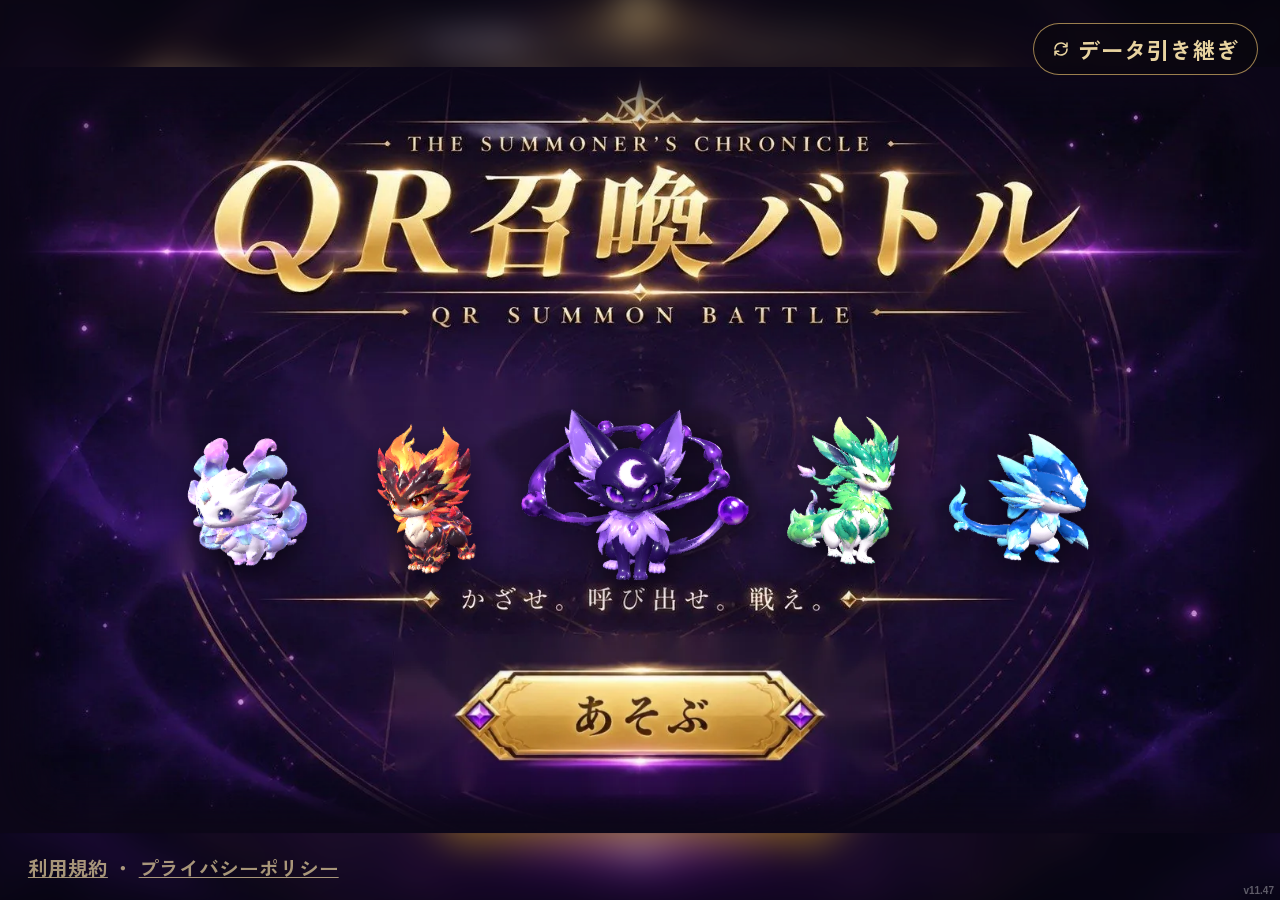
==== index.html @ 842158f7 "Add files via upload" ====
<!DOCTYPE html>
<html lang="ja">
<head>
<meta http-equiv="Cache-Control" content="no-cache, no-store, must-revalidate"><meta http-equiv="Pragma" content="no-cache"><meta http-equiv="Expires" content="0">
<meta charset="utf-8">
<meta name="viewport" content="width=device-width,initial-scale=1,maximum-scale=1,minimum-scale=1,user-scalable=no,viewport-fit=cover">
<title>QR召喚バトル</title><link rel="apple-touch-icon" sizes="180x180" href="apple-touch-icon.png?v=6"><link rel="icon" type="image/png" sizes="192x192" href="icon-192.png?v=6"><meta name="apple-mobile-web-app-title" content="QR召喚バトル">
<link href="lib/fonts.css" rel="stylesheet">
<script>/* オフライン用：lib/fonts.css が無いときだけGoogleフォントを読む */fetch("lib/fonts.css",{method:"HEAD"}).then(r=>{if(!r.ok)throw 0}).catch(()=>{const l=document.createElement("link");l.rel="stylesheet";l.href="https://fonts.googleapis.com/css2?family=Cinzel:wght@500;700&family=Shippori+Mincho+B1:wght@500;700;800&family=Zen+Kaku+Gothic+New:wght@400;700&display=swap";document.head.appendChild(l);});</script>
<script src="lib/three.min.js"></script>
<script>window.THREE||document.write('<script src="https://cdnjs.cloudflare.com/ajax/libs/three.js/r128/three.min.js"><\/script>')</script>
<script src="lib/jsQR.js"></script>
<script>window.jsQR||document.write('<script src="https://cdn.jsdelivr.net/npm/jsqr@1.4.0/dist/jsQR.js"><\/script>')</script>
<style>
:root{--lobbyImg:url("[data-uri]")}
:root{--vh:1vh;--vw:1vw;--gold:#d9b46a;--gold2:#f6e2a8;--gold3:#8a6a2a;--ink:#07060b;--line:rgba(217,180,106,.42)}
*{box-sizing:border-box;-webkit-tap-highlight-color:transparent}
html,body{transform-origin:0 0;margin:0;height:100%;overflow:hidden;background:var(--ink);color:#efe7d6;font-family:'Zen Kaku Gothic New',sans-serif;user-select:none;-webkit-user-select:none;touch-action:none}
button{font-family:inherit;cursor:pointer}
.scr{position:fixed;inset:0;display:none}.scr.on{display:block}
.glass{background:linear-gradient(180deg,rgba(30,24,40,.86),rgba(12,10,18,.9));border:1px solid var(--line);box-shadow:0 12px 40px rgba(0,0,0,.6),inset 0 1px 0 rgba(255,240,200,.1);backdrop-filter:blur(10px);-webkit-backdrop-filter:blur(10px);border-radius:14px}
.gt{background:linear-gradient(180deg,#fff6d6 0%,#f0d38c 40%,#b8883a 75%,#f3d991 100%);-webkit-background-clip:text;background-clip:text;color:transparent}
.gbtn{border:0;border-radius:10px;padding:calc(1.6*var(--vh)) calc(2.4*var(--vw));font:800 calc(3.17*var(--vh)) 'Shippori Mincho B1';letter-spacing:.2em;color:#2a1c06;background:linear-gradient(180deg,#fff1c2,#e6c376 45%,#b98c3c);box-shadow:0 0 0 1px #fff3c855 inset,0 6px 20px rgba(217,180,106,.35);transition:transform .1s,filter .2s}
.gbtn:active{transform:scale(.97);filter:brightness(1.1)}
.obtn{border:1px solid var(--gold);border-radius:10px;padding:calc(1.4*var(--vh)) calc(2*var(--vw));font:700 calc(2.68*var(--vh)) 'Shippori Mincho B1';letter-spacing:.1em;color:var(--gold2);background:rgba(217,180,106,.08)}
.obtn:active{background:rgba(217,180,106,.2)}
.obtn.red{border-color:#c8566a;color:#ffb3bf;background:rgba(200,86,106,.08)}
.orn{display:flex;align-items:center;gap:10px;color:var(--gold);font:500 calc(2.64*var(--vh)) 'Cinzel';letter-spacing:.35em}
.orn:before,.orn:after{content:'';flex:1;height:1px;background:linear-gradient(90deg,transparent,var(--gold),transparent)}

/* rotate */
#rotate{position:fixed;inset:0;z-index:999;background:radial-gradient(circle at 50% 40%,#231a33,#07060b);display:none;flex-direction:column;align-items:center;justify-content:center;gap:18px;text-align:center;padding:30px}
#rotate .ph{width:70px;height:110px;border:3px solid var(--gold);border-radius:14px;position:relative;animation:rot 2s ease-in-out infinite}
#rotate .ph:after{content:'';position:absolute;bottom:8px;left:50%;width:18px;height:3px;margin-left:-9px;background:var(--gold);border-radius:2px}
@keyframes rot{0%,20%{transform:rotate(0)}50%,80%{transform:rotate(-90deg)}100%{transform:rotate(0)}}
#rotate p{font:700 18px 'Shippori Mincho B1';margin:0;color:var(--gold2)}


/* login */
#login{background:radial-gradient(ellipse at 30% 45%,#2b1d3c 0%,#120c1a 45%,#050408 100%);overflow:hidden}
#login .ring{position:absolute;left:50%;top:50%;width:calc(120*var(--vh));height:calc(120*var(--vh));margin:calc(-60*var(--vh)) 0 0 calc(-60*var(--vh));opacity:.28;animation:spin 90s linear infinite}
#login .ring2{width:calc(80*var(--vh));height:calc(80*var(--vh));margin:calc(-40*var(--vh)) 0 0 calc(-40*var(--vh));animation-direction:reverse;animation-duration:120s;opacity:.15}
@keyframes spin{to{transform:rotate(360deg)}}
.dust{position:absolute;width:3px;height:3px;border-radius:50%;background:#ffe7a8;box-shadow:0 0 8px #ffd27a;animation:float linear infinite;opacity:0}
@keyframes float{0%{transform:translateY(0);opacity:0}15%{opacity:.9}100%{transform:translateY(calc(-70*var(--vh)));opacity:0}}
.lg{position:absolute;left:0;right:0;top:calc(6*var(--vh));bottom:calc(22*var(--vh));display:flex;flex-direction:column;align-items:center;justify-content:center;text-align:center}
#startBtn{position:absolute;left:50%;bottom:max(calc(7*var(--vh)),env(safe-area-inset-bottom));transform:translateX(-50%);width:min(250px,calc(22*var(--vw)));font-size:calc(4.39*var(--vh));padding:calc(2.2*var(--vh));letter-spacing:.5em;animation:pulseB 2.4s ease-in-out infinite}
@keyframes pulseB{50%{box-shadow:0 0 0 1px #fff3c855 inset,0 0 34px rgba(246,226,168,.7)}}
#startBtn:active{transform:translateX(-50%) scale(.97)}
.nameOv{position:absolute;inset:0;display:none;align-items:center;justify-content:center;background:rgba(5,4,9,.6);backdrop-filter:blur(6px);-webkit-backdrop-filter:blur(6px);z-index:5}
.nameOv.on{display:flex;animation:fade .25s}
.nameOv .lgR{width:min(440px,calc(46*var(--vw)))}
.lgL{text-align:center}
.lg h1{font:800 calc(18.3*var(--vh))/1.1 'Shippori Mincho B1';margin:calc(1.5*var(--vh)) 0 calc(.5*var(--vh));letter-spacing:.08em;filter:drop-shadow(0 4px 18px rgba(217,180,106,.35))}
.lg .jp{font:700 calc(2.93*var(--vh)) 'Cinzel';letter-spacing:.6em;color:var(--gold2);opacity:.9}
.lg .tag{font:500 calc(2.68*var(--vh)) 'Shippori Mincho B1';letter-spacing:.3em;margin-top:calc(2*var(--vh));opacity:.7}
.show{display:flex;justify-content:center;align-items:flex-end;gap:calc(2*var(--vw));margin-top:calc(2*var(--vh));height:calc(24*var(--vh))}
.show img{height:calc(17*var(--vh));filter:drop-shadow(0 8px 14px rgba(0,0,0,.6));animation:bob 3s ease-in-out infinite}
.show img:nth-child(3){height:calc(24*var(--vh))}.show img:nth-child(2),.show img:nth-child(4){height:calc(20*var(--vh))}
.show img:nth-child(2){animation-delay:-.6s}.show img:nth-child(3){animation-delay:-1.2s}.show img:nth-child(4){animation-delay:-1.8s}.show img:nth-child(5){animation-delay:-2.4s}
@keyframes bob{50%{transform:translateY(calc(-1.2*var(--vh)))}}
.lgR{padding:calc(4.5*var(--vh)) calc(3*var(--vw));display:flex;flex-direction:column;gap:calc(2*var(--vh))}
.lgR .t{font:700 calc(2.8*var(--vh)) 'Cinzel';letter-spacing:.4em;color:var(--gold);text-align:center}
.lgR label{font:700 calc(2.64*var(--vh)) 'Shippori Mincho B1';letter-spacing:.2em;opacity:.8}
.inp{width:100%;border:1px solid var(--line);background:rgba(0,0,0,.45);color:#fff;border-radius:10px;padding:calc(1.6*var(--vh)) calc(1.2*var(--vw));font:16px 'Zen Kaku Gothic New';outline:none}
.inp:focus{border-color:var(--gold)}
.lgR .gbtn{width:100%;font-size:calc(3.66*var(--vh));padding:calc(2*var(--vh))}
.lgR .sm{font-size:calc(2.64*var(--vh));opacity:.55;text-align:center}

/* game */
#gl{position:absolute;inset:0;width:100%;height:100%;display:block}
.hudL{position:absolute;top:max(calc(2.5*var(--vh)),env(safe-area-inset-top));left:max(calc(2*var(--vw)),env(safe-area-inset-left));padding:calc(1.2*var(--vh)) calc(1.6*var(--vw));display:flex;align-items:center;gap:calc(1.2*var(--vw))}
.hudL .crest{width:calc(5.5*var(--vh));height:calc(5.5*var(--vh));border-radius:50%;border:1px solid var(--gold);display:grid;place-items:center;font:700 calc(2.93*var(--vh)) 'Cinzel';color:var(--gold2);background:radial-gradient(circle,#3a2c18,#120e08)}
.hudL .hn{font:700 calc(2.81*var(--vh)) 'Shippori Mincho B1';letter-spacing:.08em}
.hudL .hc{font:500 calc(2.64*var(--vh)) 'Cinzel';color:var(--gold);letter-spacing:.15em}
.menuBtn{position:absolute;top:max(calc(2.5*var(--vh)),env(safe-area-inset-top));right:max(calc(2*var(--vw)),env(safe-area-inset-right));width:calc(8*var(--vh));height:calc(8*var(--vh));border-radius:50%;border:1px solid var(--gold);background:radial-gradient(circle at 35% 30%,#3d3020,#0e0b08);box-shadow:0 0 18px rgba(217,180,106,.3);display:grid;place-items:center;z-index:20}
.menuBtn{padding:0}.menuBtn span{display:flex;flex-direction:column;align-items:center;justify-content:center;gap:calc(.6*var(--vh));width:100%;height:100%}
.menuBtn i{display:block;width:calc(3.4*var(--vh));height:2px;background:var(--gold2);margin:0;transition:.3s}
.menuBtn.on i:nth-child(1){transform:translateY(calc(calc(.6*var(--vh)) + 2px)) rotate(45deg)}.menuBtn.on i:nth-child(2){opacity:0}.menuBtn.on i:nth-child(3){transform:translateY(calc(calc(-.6*var(--vh)) - 2px)) rotate(-45deg)}
.menu{position:absolute;top:calc(max(calc(2.5*var(--vh)),env(safe-area-inset-top)) + calc(10*var(--vh)));right:max(calc(2*var(--vw)),env(safe-area-inset-right));width:max(240px,calc(28*var(--vw)));padding:calc(1.2*var(--vh));z-index:20;transform-origin:top right;transform:scale(.9);opacity:0;pointer-events:none;transition:.2s}
.menu.on{transform:none;opacity:1;pointer-events:auto}
.mi{display:flex;align-items:center;gap:calc(1.4*var(--vw));width:100%;border:0;background:transparent;color:#efe7d6;padding:calc(1.5*var(--vh)) calc(1.2*var(--vw));border-radius:10px;text-align:left}
.mi:active,.mi:hover{background:rgba(217,180,106,.12)}
.mi svg{width:calc(4*var(--vh));height:calc(4*var(--vh));flex:none}
.mi b{display:block;font:700 calc(2.68*var(--vh)) 'Shippori Mincho B1';letter-spacing:.08em}
.mi small{display:block;font-size:calc(2.46*var(--vh));opacity:.55}
.mi.hl{background:linear-gradient(90deg,rgba(217,180,106,.22),transparent)}
.mi+.mi{margin-top:calc(.3*var(--vh))}.sep{height:1px;background:linear-gradient(90deg,transparent,var(--line),transparent);margin:calc(.8*var(--vh)) 0}
.hint{position:absolute;bottom:max(calc(2*var(--vh)),env(safe-area-inset-bottom));left:50%;transform:translateX(-50%);font:500 calc(2.76*var(--vh)) 'Shippori Mincho B1';letter-spacing:.2em;color:var(--gold2);opacity:.6;white-space:nowrap;pointer-events:none}
.toast{position:absolute;top:calc(14*var(--vh));left:50%;transform:translateX(-50%);padding:calc(1.2*var(--vh)) calc(2.4*var(--vw));font:700 calc(2.8*var(--vh)) 'Shippori Mincho B1';z-index:30;opacity:0;transition:.3s;pointer-events:none;white-space:nowrap}
.toast.on{opacity:1}

/* layers */
.layer{position:fixed;inset:0;z-index:40;display:none;background:rgba(5,4,9,.72);backdrop-filter:blur(6px);-webkit-backdrop-filter:blur(6px)}
.layer.on{display:block;animation:fade .25s}
@keyframes fade{from{opacity:0}}
.center{display:none;align-items:center;justify-content:center}.center.on{display:flex}
.x{position:absolute;top:calc(1.6*var(--vh));right:calc(1.4*var(--vw));width:calc(5.5*var(--vh));height:calc(5.5*var(--vh));border-radius:50%;border:1px solid var(--line);background:rgba(0,0,0,.4);color:var(--gold2);font-size:calc(3.66*var(--vh));line-height:1;display:grid;place-items:center;z-index:3}

/* modal */
.qrm{position:relative;width:min(560px,calc(70*var(--vw)));padding:calc(4*var(--vh)) calc(3.5*var(--vw));text-align:center}
.qrm .mt{font:700 calc(4.15*var(--vh)) 'Cinzel';letter-spacing:.35em}
.qrm .ms{font:500 calc(2.78*var(--vh)) 'Shippori Mincho B1';opacity:.75;margin:calc(1*var(--vh)) 0 calc(3*var(--vh))}
.qrm .row{display:flex;gap:calc(1.5*var(--vw))}.qrm .row>*{flex:1}
.qrm .txt{display:flex;gap:calc(1*var(--vw));margin-top:calc(2.5*var(--vh))}.qrm .txt .inp{flex:1}
.qrm .frame{width:calc(16*var(--vh));height:calc(16*var(--vh));margin:0 auto calc(2*var(--vh));position:relative}
.qrm .frame i{position:absolute;width:calc(4*var(--vh));height:calc(4*var(--vh));border:3px solid var(--gold)}
.qrm .frame i:nth-child(1){top:0;left:0;border-right:0;border-bottom:0}.qrm .frame i:nth-child(2){top:0;right:0;border-left:0;border-bottom:0}.qrm .frame i:nth-child(3){bottom:0;left:0;border-right:0;border-top:0}.qrm .frame i:nth-child(4){bottom:0;right:0;border-left:0;border-top:0}
.qrm .frame b{position:absolute;left:8%;right:8%;height:2px;background:var(--gold2);box-shadow:0 0 12px var(--gold);animation:scan 1.8s ease-in-out infinite}
@keyframes scan{0%,100%{top:12%}50%{top:86%}}
.qrm .frame svg{position:absolute;inset:22%;opacity:.45}

/* card */
.card{position:relative;width:min(900px,calc(86*var(--vw)));height:min(560px,calc(84*var(--vh)));display:grid;grid-template-columns:1fr 1.05fr;overflow:hidden;animation:pop .5s cubic-bezier(.2,1.4,.4,1)}
@keyframes pop{from{transform:scale(.6);opacity:0}}
.card .art{position:relative;display:grid;place-items:center;background:radial-gradient(circle at 50% 55%,color-mix(in srgb,var(--c) 40%,transparent),transparent 65%),radial-gradient(circle at 50% 120%,#3a2a14,transparent 60%);border-right:1px solid var(--line)}
.card .art .mw{width:min(88%,calc(64*var(--vh)))}
.v3w{position:absolute;inset:0;display:none;touch-action:none;cursor:grab;z-index:2}.v3w:active{cursor:grabbing}.v3w canvas{width:100%!important;height:100%!important;display:block}
.has3d .v3w{display:block}.has3d .mw{visibility:hidden}
.v3h{position:absolute;bottom:calc(1.2*var(--vh));left:0;right:0;text-align:center;font:500 calc(2.46*var(--vh)) 'Shippori Mincho B1';letter-spacing:.2em;color:var(--gold2);opacity:0;pointer-events:none;z-index:3}.has3d .v3h{opacity:.55}
.mw{position:relative;aspect-ratio:1;animation:bob 3s ease-in-out infinite}
.mw img{width:100%;height:100%;object-fit:contain;display:block;filter:drop-shadow(0 14px 18px rgba(0,0,0,.6))}
.mw .gl{position:absolute;inset:0;-webkit-mask-size:contain;mask-size:contain;-webkit-mask-repeat:no-repeat;mask-repeat:no-repeat;-webkit-mask-position:center;mask-position:center;background:linear-gradient(115deg,transparent 35%,rgba(255,255,255,.55) 47%,rgba(255,255,255,.12) 52%,transparent 62%) no-repeat;background-size:300% 100%;animation:sheen 3.6s ease-in-out infinite;mix-blend-mode:screen;pointer-events:none}
@keyframes sheen{0%{background-position:120% 0}55%,100%{background-position:-60% 0}}
.card .art .beam{position:absolute;inset:0;background:conic-gradient(from 0deg,transparent,color-mix(in srgb,var(--c) 30%,transparent),transparent 20%,transparent 50%,color-mix(in srgb,var(--c) 30%,transparent),transparent 70%);animation:spin 8s linear infinite;opacity:.6;mask:radial-gradient(circle,#000 30%,transparent 70%);-webkit-mask:radial-gradient(circle,#000 30%,transparent 70%)}
.info{padding:calc(3.5*var(--vh)) calc(2.6*var(--vw));display:flex;flex-direction:column;gap:calc(1.3*var(--vh));overflow:auto}
.note{font:700 calc(2.64*var(--vh)) 'Shippori Mincho B1';color:var(--gold2);letter-spacing:.1em}
.rar{font:700 calc(3.17*var(--vh)) 'Cinzel';color:var(--c);text-shadow:0 0 14px var(--c);letter-spacing:.15em}
.rar i{font-style:normal;font-size:calc(2.8*var(--vh));margin-left:calc(.6*var(--vw))}
.mname{font:800 calc(5.37*var(--vh)) 'Shippori Mincho B1';letter-spacing:.06em;line-height:1.15}
.chips{display:flex;gap:calc(.6*var(--vw));flex-wrap:wrap}
.chip{display:inline-block;padding:calc(.35*var(--vh)) calc(.9*var(--vw));border-radius:30px;font:700 calc(2.76*var(--vh)) 'Zen Kaku Gothic New';border:1px solid var(--c,#999);color:var(--c,#ccc);background:color-mix(in srgb,var(--c,#999) 15%,transparent)}
.stats{display:grid;grid-template-columns:auto 1fr 3.5em;gap:calc(.7*var(--vh)) calc(.8*var(--vw));align-items:center;font-size:calc(2.76*var(--vh))}
.stats span:first-child{opacity:.8}
.bar{height:calc(.9*var(--vh));background:rgba(255,255,255,.08);border-radius:calc(1*var(--vh));overflow:hidden}.bar b{display:block;height:100%;border-radius:calc(1*var(--vh))}
.num{font:700 calc(2.64*var(--vh)) 'Cinzel';text-align:right}
.skl{display:grid;grid-template-columns:1fr 1fr;gap:calc(.8*var(--vh)) calc(.6*var(--vw))}
.skl div{background:rgba(255,255,255,.04);border:1px solid rgba(255,255,255,.08);border-left:3px solid var(--sc);border-radius:8px;padding:calc(.8*var(--vh)) calc(.8*var(--vw));font:700 calc(2.56*var(--vh)) 'Zen Kaku Gothic New'}
.skl div span{display:block;font-size:calc(2.38*var(--vh));opacity:.55;font-weight:400}
.src{font-size:calc(2.38*var(--vh));opacity:.45;word-break:break-all}
.btns{display:flex;gap:calc(1*var(--vw));margin-top:auto}.btns>*{flex:1}

/* box */
.boxW{position:absolute;inset:max(calc(3*var(--vh)),env(safe-area-inset-top)) max(calc(2.5*var(--vw)),env(safe-area-inset-right)) max(calc(3*var(--vh)),env(safe-area-inset-bottom)) max(calc(2.5*var(--vw)),env(safe-area-inset-left));display:grid;grid-template-columns:1.35fr 1fr;gap:calc(1.6*var(--vw))}
.boxL{display:flex;flex-direction:column;padding:calc(1.8*var(--vh)) calc(1.4*var(--vw));min-height:0}
.bh{display:flex;align-items:center;gap:calc(1*var(--vw));margin-bottom:calc(1.2*var(--vh))}
.bh .nav{width:calc(5.5*var(--vh));height:calc(5.5*var(--vh));border-radius:50%;border:1px solid var(--line);background:rgba(217,180,106,.08);color:var(--gold2);font-size:calc(2.93*var(--vh))}
.bh .bt{flex:1;text-align:center}
.bh .bt b{display:block;font:700 calc(3.42*var(--vh)) 'Cinzel';letter-spacing:.3em}
.bh .bt small{font:500 calc(2.64*var(--vh)) 'Cinzel';color:var(--gold);letter-spacing:.2em}
.bmode{text-align:center;font:700 calc(2.64*var(--vh)) 'Shippori Mincho B1';color:var(--gold2);margin:calc(-.4*var(--vh)) 0 calc(1*var(--vh));letter-spacing:.1em}
.grid{flex:1;min-height:0;display:grid;grid-template-columns:repeat(6,1fr);grid-template-rows:repeat(5,1fr);gap:calc(.8*var(--vh));background:linear-gradient(180deg,rgba(0,0,0,.35),rgba(0,0,0,.2));border:1px solid rgba(217,180,106,.18);border-radius:10px;padding:calc(.9*var(--vh))}
.slot{position:relative;border-radius:8px;background:radial-gradient(circle at 50% 60%,rgba(255,255,255,.06),rgba(255,255,255,.015));border:1px solid rgba(217,180,106,.14);display:grid;place-items:center;min-height:0;overflow:hidden}
.slot img{width:90%;height:90%;object-fit:contain;pointer-events:none}
.slot .rd{position:absolute;top:3px;left:3px;width:calc(.9*var(--vh));height:calc(.9*var(--vh));border-radius:50%;background:var(--c);box-shadow:0 0 6px var(--c)}
.slot.sel{border-color:var(--gold2);box-shadow:0 0 0 1px var(--gold2),0 0 14px rgba(246,226,168,.45);background:radial-gradient(circle,rgba(217,180,106,.22),rgba(217,180,106,.04))}
.slot.inroom:after{content:'';position:absolute;bottom:3px;right:3px;width:calc(1.3*var(--vh));height:calc(1.3*var(--vh));background:var(--gold) center/contain no-repeat;-webkit-mask:url("data:image/svg+xml,%3Csvg xmlns='http://www.w3.org/2000/svg' viewBox='0 0 10 10'%3E%3Cpath d='M1 5L5 1L9 5V9H1Z'/%3E%3C/svg%3E") center/contain no-repeat;mask:url("data:image/svg+xml,%3Csvg xmlns='http://www.w3.org/2000/svg' viewBox='0 0 10 10'%3E%3Cpath d='M1 5L5 1L9 5V9H1Z'/%3E%3C/svg%3E") center/contain no-repeat}
.dots{display:flex;justify-content:center;gap:calc(.5*var(--vw));margin-top:calc(1.2*var(--vh))}
.dots i{width:calc(1.1*var(--vh));height:calc(1.1*var(--vh));border-radius:50%;background:rgba(217,180,106,.22);cursor:pointer}
.dots i.has{background:rgba(217,180,106,.5)}.dots i.on{background:var(--gold2);box-shadow:0 0 8px var(--gold);transform:scale(1.3)}
.boxR{position:relative;display:flex;flex-direction:column;padding:calc(2*var(--vh)) calc(1.8*var(--vw));gap:calc(1*var(--vh));min-height:0;overflow:auto}
.boxR .bimg{position:relative;height:calc(26*var(--vh));flex:none;display:grid;place-items:center;background:radial-gradient(circle at 50% 60%,color-mix(in srgb,var(--c) 35%,transparent),transparent 65%)}
.boxR .bimg .mw{height:calc(26*var(--vh))}
.boxR .mname{font-size:calc(4.15*var(--vh))}
.boxR,.info,.blog{touch-action:pan-y}
.empty{margin:auto;text-align:center;opacity:.55;font:500 calc(2.78*var(--vh))/1.8 'Shippori Mincho B1'}

/* summon fx */
#flash{position:fixed;inset:0;background:#fff;opacity:0;pointer-events:none;z-index:80}
#flash.go{animation:flash .7s}
@keyframes flash{15%{opacity:1}100%{opacity:0}}

/* battle */
.bW{position:absolute;inset:max(calc(2.5*var(--vh)),env(safe-area-inset-top)) max(calc(2*var(--vw)),env(safe-area-inset-right)) max(calc(2.5*var(--vh)),env(safe-area-inset-bottom)) max(calc(2*var(--vw)),env(safe-area-inset-left));display:grid;grid-template-columns:1.55fr 1fr;gap:calc(1.4*var(--vw))}
.arena{position:relative;border-radius:14px;overflow:hidden;border:1px solid var(--line);background:radial-gradient(ellipse at 50% 115%,#4a3416 0%,#1a1220 50%,#08060c 100%)}
.arena:before{content:'';position:absolute;inset:0;background:repeating-linear-gradient(90deg,transparent 0 11%,rgba(217,180,106,.04) 11% 11.3%);pointer-events:none}
.plat{position:absolute;width:40%;height:9%;border-radius:50%;border:1px solid rgba(246,226,168,.55);background:radial-gradient(ellipse,rgba(217,180,106,.35),transparent 70%);box-shadow:0 0 30px rgba(217,180,106,.25)}
.plat.e{right:6%;top:52%}.plat.p{left:4%;bottom:5%}
.fm{position:absolute;width:calc(44*var(--vh));height:calc(44*var(--vh));transition:transform .15s}
.fm.e{right:8%;top:13%;width:calc(40*var(--vh));height:calc(40*var(--vh))}.fm.p{left:5%;bottom:3%}
.fm img{width:100%;height:100%;object-fit:contain;animation:bob 2.6s ease-in-out infinite;filter:drop-shadow(0 12px 14px rgba(0,0,0,.6))}
.fm.p img{transform:scaleX(-1)}
.pl{position:absolute;width:42%;padding:calc(1*var(--vh)) calc(1*var(--vw));font-size:calc(2.64*var(--vh))}
.pl.e{left:3%;top:4%}.pl.p{right:3%;bottom:5%}
.pl .n{font:800 calc(2.8*var(--vh)) 'Shippori Mincho B1';white-space:nowrap;overflow:hidden;text-overflow:ellipsis}
.hpb{height:calc(1.1*var(--vh));background:rgba(0,0,0,.6);border-radius:calc(1*var(--vh));overflow:hidden;margin:calc(.6*var(--vh)) 0 calc(.3*var(--vh));border:1px solid rgba(217,180,106,.3)}
.hpb b{display:block;height:100%;width:100%;transition:width .5s,background .5s}
.hpn{display:flex;justify-content:space-between;font:700 calc(2.64*var(--vh)) 'Cinzel'}.hpn .st{color:var(--gold2);font:700 calc(2.29*var(--vh)) 'Zen Kaku Gothic New'}
.lungeR{transform:translate(calc(8*var(--vh)),calc(-6*var(--vh))) scale(1.06)}.lungeL{transform:translate(calc(-8*var(--vh)),calc(6*var(--vh))) scale(1.06)}
.shake{animation:shake .4s}
@keyframes shake{20%{translate:calc(-1.4*var(--vh)) 0;filter:brightness(2.4)}40%{translate:calc(1.4*var(--vh)) 0}60%{translate:calc(-.8*var(--vh)) 0;filter:brightness(2.4)}80%{translate:calc(.8*var(--vh)) 0}}
.glow{animation:glw .7s}@keyframes glw{50%{filter:drop-shadow(0 0 calc(2.4*var(--vh)) #b6ffcc) brightness(1.35)}}
.faint{opacity:0;transform:translateY(calc(6*var(--vh)))!important;transition:all .8s}
.dmg{position:absolute;font:700 calc(6.1*var(--vh)) 'Cinzel';color:#fff;text-shadow:0 0 6px #000,0 3px 0 #a3171f;pointer-events:none;animation:up 1s forwards;z-index:5}
.dmg.heal{color:#c7ffd2;text-shadow:0 0 6px #000,0 3px 0 #11742c}.dmg.cr{color:#ffe07a;font-size:calc(7.81*var(--vh))}
@keyframes up{0%{transform:scale(.5)}20%{transform:translateY(calc(-2*var(--vh))) scale(1.2)}100%{transform:translateY(calc(-9*var(--vh)));opacity:0}}
.fx{position:absolute;width:calc(20*var(--vh));height:calc(20*var(--vh));border-radius:50%;pointer-events:none;animation:boom .5s forwards;z-index:4}
@keyframes boom{from{transform:scale(.2);opacity:1}to{transform:scale(1.7);opacity:0}}
.bS{display:flex;flex-direction:column;gap:calc(1.2*var(--vh));padding:calc(2*var(--vh)) calc(1.4*var(--vw));min-height:0}
.bS .bt2{display:flex;justify-content:space-between;align-items:center}
.bS .bt2 b{font:700 calc(2.8*var(--vh)) 'Cinzel';letter-spacing:.25em;color:var(--gold)}
.blog{flex:1;min-height:0;border:1px solid rgba(217,180,106,.25);background:rgba(0,0,0,.4);border-radius:10px;padding:calc(1.4*var(--vh)) calc(1*var(--vw));font:500 calc(2.8*var(--vh))/1.6 'Shippori Mincho B1';overflow:hidden}
.turn{font:700 calc(2.78*var(--vh)) 'Shippori Mincho B1';text-align:center;min-height:calc(2.6*var(--vh))}
.skills{display:grid;grid-template-columns:1fr 1fr;gap:calc(1*var(--vh)) calc(.7*var(--vw))}
.skills .ult{grid-column:1/-1;border-color:#ffcf6a;background:linear-gradient(90deg,rgba(255,207,106,.35) var(--g),rgba(255,255,255,.03) var(--g))}
.skills button:disabled{opacity:.4}
.skills .ult.ready{animation:ultp 1s ease-in-out infinite;box-shadow:0 0 16px rgba(255,207,106,.6)}
@keyframes ultp{50%{box-shadow:0 0 28px rgba(255,123,242,.8)}}
.gg{height:calc(.7*var(--vh));background:rgba(0,0,0,.55);border-radius:calc(1*var(--vh));overflow:hidden;margin-top:calc(.3*var(--vh))}.gg b{display:block;height:100%;width:0;background:linear-gradient(90deg,#ffcf6a,#ff7bf2);transition:width .5s}
.arena.ultfx{animation:ultfx .9s}@keyframes ultfx{0%{filter:none}15%{filter:brightness(2.6) saturate(1.6)}30%{transform:translate(calc(-1*var(--vh)),calc(.6*var(--vh)))}45%{transform:translate(calc(1*var(--vh)),calc(-.6*var(--vh)))}60%{transform:none;filter:brightness(1.4)}100%{filter:none}}
.skills button{border:1px solid rgba(217,180,106,.35);border-bottom:3px solid var(--sc);border-radius:10px;padding:calc(1.4*var(--vh)) calc(.5*var(--vw));background:linear-gradient(180deg,rgba(255,255,255,.07),rgba(255,255,255,.02));color:#f4ecdc;font:800 calc(2.8*var(--vh)) 'Shippori Mincho B1'}
.skills button span{display:block;font:400 calc(2.38*var(--vh)) 'Zen Kaku Gothic New';opacity:.65;margin-top:calc(.3*var(--vh))}
.skills button:active{transform:translateY(2px)}
.skills.off{opacity:.35;pointer-events:none}
.layer#modal{z-index:46}
#bgl{position:absolute;inset:0;width:100%;height:100%;display:block;touch-action:none}
#battle{touch-action:none}
.bbar{position:absolute;top:max(calc(2*var(--vh)),env(safe-area-inset-top));width:min(360px,calc(30*var(--vw)));padding:calc(1*var(--vh)) calc(1*var(--vw));font-size:calc(2.64*var(--vh))}
.bbar.l{left:max(calc(2*var(--vw)),env(safe-area-inset-left))}.bbar.r{right:max(calc(2*var(--vw)),env(safe-area-inset-right))}
.bbar .n{font:800 calc(2.8*var(--vh)) 'Shippori Mincho B1';white-space:nowrap;overflow:hidden;text-overflow:ellipsis}
.btop{position:absolute;top:max(calc(2*var(--vh)),env(safe-area-inset-top));left:50%;transform:translateX(-50%);display:flex;flex-direction:column;align-items:center;gap:calc(.8*var(--vh))}
.btop b{font:700 calc(2.8*var(--vh)) 'Cinzel';letter-spacing:.25em;color:var(--gold)}
.btop .obtn{padding:calc(.7*var(--vh)) calc(1.4*var(--vw));font-size:calc(2.76*var(--vh))}
.bmsg{position:absolute;top:36%;left:0;right:0;text-align:center;font:800 calc(8.54*var(--vh)) 'Shippori Mincho B1';letter-spacing:.15em;color:var(--gold2);text-shadow:0 0 24px rgba(246,226,168,.8);pointer-events:none;opacity:0;transition:opacity .3s}
.bmsg.on{opacity:1}
.joy{position:absolute;bottom:max(calc(5*var(--vh)),env(safe-area-inset-bottom));width:calc(26*var(--vh));height:calc(26*var(--vh));border-radius:50%;border:1px solid var(--line);background:radial-gradient(circle,rgba(217,180,106,.12),rgba(0,0,0,.25));touch-action:none}
#joy0{left:max(calc(4*var(--vw)),env(safe-area-inset-left))}#joy1{right:max(calc(4*var(--vw)),env(safe-area-inset-right));display:none}
.joy i{position:absolute;left:50%;top:50%;width:42%;height:42%;margin:-21% 0 0 -21%;border-radius:50%;background:radial-gradient(circle at 35% 30%,#fff3c8,#d9b46a 55%,#8a6a2a);box-shadow:0 0 14px rgba(217,180,106,.6);pointer-events:none}
.acts{position:absolute;bottom:max(calc(4*var(--vh)),env(safe-area-inset-bottom));display:flex;gap:calc(1.4*var(--vh));align-items:flex-end}.acol{display:flex;flex-direction:column;gap:calc(1.4*var(--vh));align-items:center}
#acts0{right:max(calc(4*var(--vw)),env(safe-area-inset-right))}#acts1{left:max(calc(4*var(--vw)),env(safe-area-inset-left));display:none}
.battle-pvp #acts0{right:auto;left:calc(4*var(--vw) + 28*var(--vh))}
.battle-pvp #acts1{left:auto;right:calc(4*var(--vw) + 28*var(--vh));display:grid}.battle-pvp #joy1{display:block}
.ab{position:relative;border-radius:50%;border:1px solid var(--gold);background:radial-gradient(circle at 35% 30%,rgba(255,240,200,.25),rgba(20,14,8,.85));color:var(--gold2);font:800 calc(2.64*var(--vh)) 'Shippori Mincho B1';display:grid;place-items:center;overflow:hidden;touch-action:none;padding:0}
.ab.a1{width:calc(19*var(--vh));height:calc(19*var(--vh));font-size:calc(3.66*var(--vh));display:flex;flex-direction:column;justify-content:center;align-items:center}.ab.a1 small{font-size:calc(2.76*var(--vh));opacity:.8;margin-top:calc(.4*var(--vh))}.ab.a1.chg{border-color:#fff;box-shadow:0 0 22px rgba(255,255,255,.8);animation:ultp .4s infinite}.ab .chg{display:none}.ab.a5{width:calc(10*var(--vh));height:calc(10*var(--vh));font-size:calc(2.6*var(--vh));color:#d8ffe0;border-color:#8af0a8;background:radial-gradient(circle at 35% 30%,rgba(200,255,210,.3),rgba(8,24,14,.85))}.ab.a4{width:calc(12*var(--vh));height:calc(12*var(--vh));font-size:calc(2.81*var(--vh));color:#bfe8ff;border-color:#7fc8ff;background:radial-gradient(circle at 35% 30%,rgba(190,230,255,.3),rgba(8,16,28,.85))}.ab.a4.on{background:radial-gradient(circle,rgba(160,220,255,.7),rgba(40,90,140,.9));color:#fff;box-shadow:0 0 22px rgba(127,200,255,.9)}.ab.a2{font-size:calc(2.8*var(--vh))}.ab.a3{font-size:calc(2.81*var(--vh))}
.ab.a2,.ab.a3{width:calc(11*var(--vh));height:calc(11*var(--vh))}
.ab .cd{position:absolute;left:0;right:0;bottom:0;height:0;background:rgba(0,0,0,.6);pointer-events:none}
.ab.a3.ready{border-color:#ffcf6a;box-shadow:0 0 18px rgba(255,207,106,.8);animation:ultp 1s ease-in-out infinite}
.ab:active{transform:scale(.94)}
.bdmg{position:absolute;font:700 calc(5.37*var(--vh)) 'Cinzel';color:#fff;text-shadow:0 0 6px #000,0 3px 0 #a3171f;pointer-events:none;animation:up 1s forwards;margin:calc(-2*var(--vh)) 0 0 calc(-2*var(--vh));z-index:5;white-space:nowrap}
.bdmg.jg{color:#bff0ff;font-size:calc(6.59*var(--vh));text-shadow:0 0 10px #2a8cff,0 3px 0 #0b3d7a}.bdmg.gd{color:#9fd8ff;font-size:calc(4.39*var(--vh));text-shadow:0 0 6px #000,0 3px 0 #1b4a7a}.bdmg.sk{color:#fff3c0;font:800 calc(4.15*var(--vh)) 'Shippori Mincho B1';text-shadow:0 0 8px #000,0 2px 0 #7a5a10}.bdmg.combo{color:#ffffff;font:900 calc(4.6*var(--vh)) 'Cinzel';font-style:italic;text-shadow:0 0 10px #ff4fa0,0 0 22px #ff9a3c,0 3px 0 #7a1040;margin-top:calc(-7*var(--vh))}.bdmg.heal{color:#c7ffd2;text-shadow:0 0 6px #000,0 3px 0 #11742c}.bdmg.cr{color:#ffe07a;font-size:calc(7.81*var(--vh));text-shadow:0 0 12px #ff7a00,0 3px 0 #a3171f}
.res{width:min(520px,calc(60*var(--vw)));padding:calc(3.5*var(--vh)) calc(3*var(--vw));text-align:center;animation:pop .5s cubic-bezier(.2,1.4,.4,1)}
.res .big{font:700 calc(8.54*var(--vh)) 'Cinzel';letter-spacing:.15em}
.res img{height:calc(24*var(--vh));filter:drop-shadow(0 10px 14px rgba(0,0,0,.6));animation:bob 3s ease-in-out infinite}
.res .sub{font:700 calc(2.93*var(--vh)) 'Shippori Mincho B1';margin:calc(1*var(--vh)) 0}
.res .btns{flex-direction:column;gap:calc(1*var(--vh));margin-top:calc(2*var(--vh))}
.load{position:fixed;inset:0;z-index:5;display:grid;place-items:center;background:var(--ink);font:500 calc(2.8*var(--vh)) 'Cinzel';letter-spacing:.4em;color:var(--gold);transition:opacity .8s}

#zhud{display:flex;align-items:center;gap:calc(1.6*var(--vh));background:linear-gradient(180deg,rgba(20,14,30,.85),rgba(10,8,16,.7));border:1px solid var(--line);border-radius:calc(2*var(--vh));padding:calc(.8*var(--vh)) calc(1.8*var(--vh))}
#zhud .zs{display:flex;flex-direction:column;align-items:center;gap:calc(.5*var(--vh));width:calc(16*var(--vh))}
#zhud .zs b{font:900 calc(4.6*var(--vh)) 'Cinzel';line-height:1}
#zhud .zs.l b{color:#6fc8ff;text-shadow:0 0 12px rgba(111,200,255,.7)}#zhud .zs.r b{color:#ff6f8f;text-shadow:0 0 12px rgba(255,111,143,.7)}
#zhud .zb{width:100%;height:calc(1.1*var(--vh));background:rgba(255,255,255,.12);border-radius:9px;overflow:hidden}
#zhud .zb i{display:block;height:100%;width:0;transition:width .25s}#zb0{background:linear-gradient(90deg,#2f8cff,#9fe0ff)}#zb1{background:linear-gradient(90deg,#ff9fb0,#ff3a6a);margin-left:auto}
#zhud .zs.r .zb{display:flex;justify-content:flex-end}
#zhud .zmid{display:flex;flex-direction:column;align-items:center;min-width:calc(12*var(--vh))}
#ztime{font:800 calc(4*var(--vh)) 'Cinzel';color:#fff3d0;letter-spacing:.05em}#ztime.hurry{color:#ff7a7a;animation:ultp .6s infinite}
#zst{font:800 calc(2.74*var(--vh)) 'Shippori Mincho B1';min-height:calc(2.2*var(--vh))}
/* */.bbar .th{font:800 calc(2.74*var(--vh)) 'Shippori Mincho B1';margin-bottom:calc(.4*var(--vh))}
.trow{display:flex;align-items:center;gap:calc(.8*var(--vh));margin:calc(.5*var(--vh)) 0;position:relative}
.trow img{width:calc(4.6*var(--vh));height:calc(4.6*var(--vh));border-radius:50%;background:rgba(255,255,255,.08);object-fit:cover;border:1px solid var(--line)}
.trow.me img{border:2px solid #ffe08a;box-shadow:0 0 10px rgba(255,224,138,.7)}
.trow .tc{flex:1;min-width:0}.trow .tn{font:700 calc(2.52*var(--vh)) 'Zen Kaku Gothic New';white-space:nowrap;overflow:hidden;text-overflow:ellipsis}
.trow .thp{height:calc(.9*var(--vh));background:rgba(255,255,255,.12);border-radius:9px;overflow:hidden;margin-top:calc(.3*var(--vh))}.trow .thp b{display:block;height:100%;width:100%}
.trow.dead{opacity:.45}.trow.dead img{filter:grayscale(1)}
.trow .trt{position:absolute;left:0;top:50%;transform:translateY(-50%);width:calc(4.6*var(--vh));text-align:center;font:900 calc(3*var(--vh)) 'Cinzel';color:#fff;text-shadow:0 0 6px #000}
.bbar{width:min(300px,calc(24*var(--vw)))}
.slot.pk{outline:3px solid #ffe08a;outline-offset:-3px;position:relative}.slot.pk::after{content:attr(data-n);position:absolute;right:3px;top:2px;font:900 14px 'Cinzel';color:#1a1206;background:#ffe08a;border-radius:50%;width:18px;height:18px;display:grid;place-items:center}
.acts .ab.a2,.acts .ab.a3{width:calc(15*var(--vh));height:calc(15*var(--vh));font-size:calc(2.8*var(--vh))}.acts .ab.a5{width:calc(14*var(--vh));height:calc(14*var(--vh));font-size:calc(2.8*var(--vh))}

.acol.sw{gap:calc(1*var(--vh))}.ab.asw{width:calc(8.5*var(--vh));height:calc(8.5*var(--vh));padding:0;overflow:hidden;position:relative;border-color:#ffe08a}
.ab.asw img{width:100%;height:100%;object-fit:cover;border-radius:50%;pointer-events:none}.ab.asw.dead img{filter:grayscale(1) brightness(.5)}
.ab.asw em{position:absolute;inset:0;display:grid;place-items:center;font:900 calc(3*var(--vh)) 'Cinzel';color:#fff;font-style:normal;text-shadow:0 0 6px #000;pointer-events:none}
.ab.asw .cd{z-index:1}.trow{cursor:pointer}
.bdmg.st{color:#fff;font:900 calc(3.2*var(--vh)) 'Shippori Mincho B1';text-shadow:0 0 10px #a020ff,0 2px 0 #3a0a5a;margin-top:calc(-4*var(--vh))}
.bdmg.bn{color:#ffb070;font-size:calc(2.8*var(--vh))}
.show.is3d{width:min(1100px,calc(86*var(--vw)));height:calc(28*var(--vh));margin-left:auto;margin-right:auto}.show3d{width:100%;height:100%;display:block;filter:drop-shadow(0 10px 16px rgba(0,0,0,.55))}

/* ===== 豪華フレーム（BOX・バトル共通） ===== */
.ornf{position:relative;border:0!important;border-radius:16px!important;background:radial-gradient(120% 80% at 50% 0%,rgba(60,40,90,.35),transparent 60%),linear-gradient(180deg,#110d19,#08070c)!important;box-shadow:0 0 0 1.5px #b88c44,0 0 0 4px #1a1220,0 0 0 5px rgba(232,200,122,.55),0 14px 44px rgba(0,0,0,.7),inset 0 0 30px rgba(120,80,200,.12)!important}
.ornf::before{content:'';position:absolute;inset:-6px;pointer-events:none;z-index:3;background:url("data:image/svg+xml;utf8,%3Csvg xmlns='http://www.w3.org/2000/svg' viewBox='0 0 64 64'%3E%3Cdefs%3E%3ClinearGradient id='g' x1='0' y1='0' x2='1' y2='1'%3E%3Cstop offset='0' stop-color='%23fff3cc'/%3E%3Cstop offset='.45' stop-color='%23e2bd72'/%3E%3Cstop offset='1' stop-color='%238a6326'/%3E%3C/linearGradient%3E%3C/defs%3E%3Cg transform=''%3E%3Cg fill='none' stroke='url(%23g)' stroke-width='2.2' stroke-linecap='round'%3E%3Cpath d='M3 46 V14 Q3 3 14 3 H46'/%3E%3Cpath d='M9 34 Q9 9 34 9'/%3E%3Cpath d='M3 26 Q15 26 15 15 Q15 3 26 3'/%3E%3Cpath d='M18 18 q10 -3 14 -12'/%3E%3Cpath d='M18 18 q-3 10 -12 14'/%3E%3Cpath d='M30 9 q6 2 8 -2'/%3E%3Cpath d='M9 30 q2 6 -2 8'/%3E%3C/g%3E%3Cpath d='M3 3 h7 l-7 7z' fill='url(%23g)'/%3E%3Cpath d='M20 14 l3 6 l-6 -3z' fill='url(%23g)'/%3E%3Ccircle cx='18' cy='18' r='3.2' fill='url(%23g)'/%3E%3C/g%3E%3C/svg%3E") left top/calc(7*var(--vh)) no-repeat,url("data:image/svg+xml;utf8,%3Csvg xmlns='http://www.w3.org/2000/svg' viewBox='0 0 64 64'%3E%3Cdefs%3E%3ClinearGradient id='g' x1='0' y1='0' x2='1' y2='1'%3E%3Cstop offset='0' stop-color='%23fff3cc'/%3E%3Cstop offset='.45' stop-color='%23e2bd72'/%3E%3Cstop offset='1' stop-color='%238a6326'/%3E%3C/linearGradient%3E%3C/defs%3E%3Cg transform='translate(64,0) scale(-1,1)'%3E%3Cg fill='none' stroke='url(%23g)' stroke-width='2.2' stroke-linecap='round'%3E%3Cpath d='M3 46 V14 Q3 3 14 3 H46'/%3E%3Cpath d='M9 34 Q9 9 34 9'/%3E%3Cpath d='M3 26 Q15 26 15 15 Q15 3 26 3'/%3E%3Cpath d='M18 18 q10 -3 14 -12'/%3E%3Cpath d='M18 18 q-3 10 -12 14'/%3E%3Cpath d='M30 9 q6 2 8 -2'/%3E%3Cpath d='M9 30 q2 6 -2 8'/%3E%3C/g%3E%3Cpath d='M3 3 h7 l-7 7z' fill='url(%23g)'/%3E%3Cpath d='M20 14 l3 6 l-6 -3z' fill='url(%23g)'/%3E%3Ccircle cx='18' cy='18' r='3.2' fill='url(%23g)'/%3E%3C/g%3E%3C/svg%3E") right top/calc(7*var(--vh)) no-repeat,url("data:image/svg+xml;utf8,%3Csvg xmlns='http://www.w3.org/2000/svg' viewBox='0 0 64 64'%3E%3Cdefs%3E%3ClinearGradient id='g' x1='0' y1='0' x2='1' y2='1'%3E%3Cstop offset='0' stop-color='%23fff3cc'/%3E%3Cstop offset='.45' stop-color='%23e2bd72'/%3E%3Cstop offset='1' stop-color='%238a6326'/%3E%3C/linearGradient%3E%3C/defs%3E%3Cg transform='translate(0,64) scale(1,-1)'%3E%3Cg fill='none' stroke='url(%23g)' stroke-width='2.2' stroke-linecap='round'%3E%3Cpath d='M3 46 V14 Q3 3 14 3 H46'/%3E%3Cpath d='M9 34 Q9 9 34 9'/%3E%3Cpath d='M3 26 Q15 26 15 15 Q15 3 26 3'/%3E%3Cpath d='M18 18 q10 -3 14 -12'/%3E%3Cpath d='M18 18 q-3 10 -12 14'/%3E%3Cpath d='M30 9 q6 2 8 -2'/%3E%3Cpath d='M9 30 q2 6 -2 8'/%3E%3C/g%3E%3Cpath d='M3 3 h7 l-7 7z' fill='url(%23g)'/%3E%3Cpath d='M20 14 l3 6 l-6 -3z' fill='url(%23g)'/%3E%3Ccircle cx='18' cy='18' r='3.2' fill='url(%23g)'/%3E%3C/g%3E%3C/svg%3E") left bottom/calc(7*var(--vh)) no-repeat,url("data:image/svg+xml;utf8,%3Csvg xmlns='http://www.w3.org/2000/svg' viewBox='0 0 64 64'%3E%3Cdefs%3E%3ClinearGradient id='g' x1='0' y1='0' x2='1' y2='1'%3E%3Cstop offset='0' stop-color='%23fff3cc'/%3E%3Cstop offset='.45' stop-color='%23e2bd72'/%3E%3Cstop offset='1' stop-color='%238a6326'/%3E%3C/linearGradient%3E%3C/defs%3E%3Cg transform='translate(64,64) scale(-1,-1)'%3E%3Cg fill='none' stroke='url(%23g)' stroke-width='2.2' stroke-linecap='round'%3E%3Cpath d='M3 46 V14 Q3 3 14 3 H46'/%3E%3Cpath d='M9 34 Q9 9 34 9'/%3E%3Cpath d='M3 26 Q15 26 15 15 Q15 3 26 3'/%3E%3Cpath d='M18 18 q10 -3 14 -12'/%3E%3Cpath d='M18 18 q-3 10 -12 14'/%3E%3Cpath d='M30 9 q6 2 8 -2'/%3E%3Cpath d='M9 30 q2 6 -2 8'/%3E%3C/g%3E%3Cpath d='M3 3 h7 l-7 7z' fill='url(%23g)'/%3E%3Cpath d='M20 14 l3 6 l-6 -3z' fill='url(%23g)'/%3E%3Ccircle cx='18' cy='18' r='3.2' fill='url(%23g)'/%3E%3C/g%3E%3C/svg%3E") right bottom/calc(7*var(--vh)) no-repeat}
.boxW::before,.boxW::after{content:'';position:absolute;width:calc(11*var(--vh));height:calc(21*var(--vh));pointer-events:none;z-index:5;background:url("data:image/svg+xml;utf8,%3Csvg xmlns='http://www.w3.org/2000/svg' viewBox='0 0 90 170'%3E%3Cdefs%3E%3ClinearGradient id='c' x1='0' y1='0' x2='1' y2='0'%3E%3Cstop offset='0' stop-color='%23f4f7ff'/%3E%3Cstop offset='.45' stop-color='%23b9c4f5'/%3E%3Cstop offset='1' stop-color='%236a5ab8'/%3E%3C/linearGradient%3E%3ClinearGradient id='d' x1='0' y1='0' x2='1' y2='0'%3E%3Cstop offset='0' stop-color='%23ffffff'/%3E%3Cstop offset='1' stop-color='%239aa6e8'/%3E%3C/linearGradient%3E%3C/defs%3E%3Cg transform='' stroke='%23e8eeff' stroke-width='.8' stroke-opacity='.8'%3E%3Cpath d='M30 168 L22 70 L36 18 L48 70 L42 168Z' fill='url(%23c)'/%3E%3Cpath d='M36 18 L36 168 L42 168 L48 70Z' fill='%235a4aa8' fill-opacity='.5'/%3E%3Cpath d='M12 168 L6 120 L16 88 L26 120 L22 168Z' fill='url(%23c)'/%3E%3Cpath d='M52 168 L50 110 L62 74 L72 112 L64 168Z' fill='url(%23c)'/%3E%3Cpath d='M62 74 L62 168 L64 168 L72 112Z' fill='%235a4aa8' fill-opacity='.5'/%3E%3Cpath d='M70 168 L72 140 L80 124 L86 142 L80 168Z' fill='url(%23d)'/%3E%3C/g%3E%3Ccircle cx='36' cy='26' r='3' fill='%23fff'/%3E%3Ccircle cx='62' cy='80' r='2' fill='%23fff'/%3E%3C/svg%3E") center/contain no-repeat;filter:drop-shadow(0 0 8px rgba(170,180,255,.7))}
.boxW::before{left:calc(-2.5*var(--vh));bottom:calc(-2*var(--vh))}
.boxW::after{right:calc(-2.5*var(--vh));bottom:calc(-2*var(--vh));background-image:url("data:image/svg+xml;utf8,%3Csvg xmlns='http://www.w3.org/2000/svg' viewBox='0 0 90 170'%3E%3Cdefs%3E%3ClinearGradient id='c' x1='0' y1='0' x2='1' y2='0'%3E%3Cstop offset='0' stop-color='%23f4f7ff'/%3E%3Cstop offset='.45' stop-color='%23b9c4f5'/%3E%3Cstop offset='1' stop-color='%236a5ab8'/%3E%3C/linearGradient%3E%3ClinearGradient id='d' x1='0' y1='0' x2='1' y2='0'%3E%3Cstop offset='0' stop-color='%23ffffff'/%3E%3Cstop offset='1' stop-color='%239aa6e8'/%3E%3C/linearGradient%3E%3C/defs%3E%3Cg transform='translate(90,0) scale(-1,1)' stroke='%23e8eeff' stroke-width='.8' stroke-opacity='.8'%3E%3Cpath d='M30 168 L22 70 L36 18 L48 70 L42 168Z' fill='url(%23c)'/%3E%3Cpath d='M36 18 L36 168 L42 168 L48 70Z' fill='%235a4aa8' fill-opacity='.5'/%3E%3Cpath d='M12 168 L6 120 L16 88 L26 120 L22 168Z' fill='url(%23c)'/%3E%3Cpath d='M52 168 L50 110 L62 74 L72 112 L64 168Z' fill='url(%23c)'/%3E%3Cpath d='M62 74 L62 168 L64 168 L72 112Z' fill='%235a4aa8' fill-opacity='.5'/%3E%3Cpath d='M70 168 L72 140 L80 124 L86 142 L80 168Z' fill='url(%23d)'/%3E%3C/g%3E%3Ccircle cx='36' cy='26' r='3' fill='%23fff'/%3E%3Ccircle cx='62' cy='80' r='2' fill='%23fff'/%3E%3C/svg%3E")}
.boxW .cry2{position:absolute;width:calc(8*var(--vh));height:calc(15*var(--vh));pointer-events:none;z-index:5;background:url("data:image/svg+xml;utf8,%3Csvg xmlns='http://www.w3.org/2000/svg' viewBox='0 0 90 170'%3E%3Cdefs%3E%3ClinearGradient id='c' x1='0' y1='0' x2='1' y2='0'%3E%3Cstop offset='0' stop-color='%23f4f7ff'/%3E%3Cstop offset='.45' stop-color='%23b9c4f5'/%3E%3Cstop offset='1' stop-color='%236a5ab8'/%3E%3C/linearGradient%3E%3ClinearGradient id='d' x1='0' y1='0' x2='1' y2='0'%3E%3Cstop offset='0' stop-color='%23ffffff'/%3E%3Cstop offset='1' stop-color='%239aa6e8'/%3E%3C/linearGradient%3E%3C/defs%3E%3Cg transform='' stroke='%23e8eeff' stroke-width='.8' stroke-opacity='.8'%3E%3Cpath d='M30 168 L22 70 L36 18 L48 70 L42 168Z' fill='url(%23c)'/%3E%3Cpath d='M36 18 L36 168 L42 168 L48 70Z' fill='%235a4aa8' fill-opacity='.5'/%3E%3Cpath d='M12 168 L6 120 L16 88 L26 120 L22 168Z' fill='url(%23c)'/%3E%3Cpath d='M52 168 L50 110 L62 74 L72 112 L64 168Z' fill='url(%23c)'/%3E%3Cpath d='M62 74 L62 168 L64 168 L72 112Z' fill='%235a4aa8' fill-opacity='.5'/%3E%3Cpath d='M70 168 L72 140 L80 124 L86 142 L80 168Z' fill='url(%23d)'/%3E%3C/g%3E%3Ccircle cx='36' cy='26' r='3' fill='%23fff'/%3E%3Ccircle cx='62' cy='80' r='2' fill='%23fff'/%3E%3C/svg%3E") center/contain no-repeat;filter:drop-shadow(0 0 8px rgba(170,180,255,.7));left:calc(-2*var(--vh));top:calc(-1*var(--vh));transform:scaleY(-1) rotate(10deg)}
.boxW .cry3{position:absolute;width:calc(8*var(--vh));height:calc(15*var(--vh));pointer-events:none;z-index:5;background:url("data:image/svg+xml;utf8,%3Csvg xmlns='http://www.w3.org/2000/svg' viewBox='0 0 90 170'%3E%3Cdefs%3E%3ClinearGradient id='c' x1='0' y1='0' x2='1' y2='0'%3E%3Cstop offset='0' stop-color='%23f4f7ff'/%3E%3Cstop offset='.45' stop-color='%23b9c4f5'/%3E%3Cstop offset='1' stop-color='%236a5ab8'/%3E%3C/linearGradient%3E%3ClinearGradient id='d' x1='0' y1='0' x2='1' y2='0'%3E%3Cstop offset='0' stop-color='%23ffffff'/%3E%3Cstop offset='1' stop-color='%239aa6e8'/%3E%3C/linearGradient%3E%3C/defs%3E%3Cg transform='translate(90,0) scale(-1,1)' stroke='%23e8eeff' stroke-width='.8' stroke-opacity='.8'%3E%3Cpath d='M30 168 L22 70 L36 18 L48 70 L42 168Z' fill='url(%23c)'/%3E%3Cpath d='M36 18 L36 168 L42 168 L48 70Z' fill='%235a4aa8' fill-opacity='.5'/%3E%3Cpath d='M12 168 L6 120 L16 88 L26 120 L22 168Z' fill='url(%23c)'/%3E%3Cpath d='M52 168 L50 110 L62 74 L72 112 L64 168Z' fill='url(%23c)'/%3E%3Cpath d='M62 74 L62 168 L64 168 L72 112Z' fill='%235a4aa8' fill-opacity='.5'/%3E%3Cpath d='M70 168 L72 140 L80 124 L86 142 L80 168Z' fill='url(%23d)'/%3E%3C/g%3E%3Ccircle cx='36' cy='26' r='3' fill='%23fff'/%3E%3Ccircle cx='62' cy='80' r='2' fill='%23fff'/%3E%3C/svg%3E") center/contain no-repeat;filter:drop-shadow(0 0 8px rgba(170,180,255,.7));right:calc(-2*var(--vh));top:calc(-1*var(--vh));transform:scaleY(-1) rotate(-10deg)}
.boxW{grid-template-columns:1.45fr 1fr!important;gap:calc(2.5*var(--vw))!important}
.boxL{padding:calc(2.6*var(--vh)) calc(2*var(--vw)) calc(2*var(--vh))!important}
.bh{position:relative;margin-top:calc(-.6*var(--vh))}
.bh .bt b{display:inline-block;position:relative;padding:calc(.6*var(--vh)) calc(4*var(--vw));font:700 calc(4.2*var(--vh)) 'Cinzel'!important;letter-spacing:.18em;color:#f6e2a8;-webkit-text-fill-color:#f6e2a8;background:linear-gradient(180deg,#1c1424,#0c0910);clip-path:polygon(6% 0,94% 0,100% 50%,94% 100%,6% 100%,0 50%);box-shadow:none}
.bh .bt{position:relative}
.bh .bt::before{content:'';position:absolute;left:50%;top:0;transform:translateX(-50%);width:min(calc(46*var(--vh)),90%);height:calc(6.6*var(--vh));background:linear-gradient(90deg,transparent,#c9a058 8%,#fff1c4 50%,#c9a058 92%,transparent);clip-path:polygon(5% 0,95% 0,100% 50%,95% 100%,5% 100%,0 50%);z-index:-1;opacity:.9}
.bh .bt::after{content:'';position:absolute;left:50%;top:calc(-1.6*var(--vh));width:calc(2.2*var(--vh));height:calc(2.2*var(--vh));transform:translateX(-50%) rotate(45deg);background:linear-gradient(135deg,#f0d8ff,#9a5ad8 55%,#4a1a8a);box-shadow:0 0 10px #b07bff;border:1px solid #e8c87a}
.bh .bt small{display:block;margin-top:calc(.9*var(--vh));font:600 calc(2.64*var(--vh)) 'Cinzel'!important;color:#e8d6a8!important}
.bh .nav{width:calc(7*var(--vh))!important;height:calc(7*var(--vh))!important;border:2px solid #d9b46a!important;background:radial-gradient(circle at 35% 30%,#3a2a18,#120c08)!important;color:#f6e2a8!important;box-shadow:0 0 0 3px #1a1220,0 0 0 4px rgba(232,200,122,.5),0 0 12px rgba(217,180,106,.3)!important;font-size:calc(3.4*var(--vh))!important}
.grid{background:linear-gradient(180deg,rgba(0,0,0,.45),rgba(0,0,0,.3))!important;border:1px solid rgba(217,180,106,.35)!important;box-shadow:inset 0 0 0 4px rgba(0,0,0,.4),inset 0 0 0 5px rgba(217,180,106,.18)}
.slot{border-radius:10px!important;border:1px solid rgba(217,180,106,.38)!important;background:url("data:image/svg+xml;utf8,%3Csvg xmlns='http://www.w3.org/2000/svg' viewBox='0 0 100 100'%3E%3Cg fill='none' stroke='%23d9b46a' stroke-opacity='.22' stroke-width='1.4'%3E%3Ccircle cx='50' cy='50' r='30'/%3E%3Ccircle cx='50' cy='50' r='22'/%3E%3Cpath d='M50 8 L56 44 L92 50 L56 56 L50 92 L44 56 L8 50 L44 44Z'/%3E%3Cpath d='M50 26 L53 47 L74 50 L53 53 L50 74 L47 53 L26 50 L47 47Z' transform='rotate(45 50 50)'/%3E%3C/g%3E%3C/svg%3E") center/70% no-repeat,radial-gradient(circle at 50% 45%,#1d1724,#0d0a12)!important;box-shadow:inset 0 0 12px rgba(0,0,0,.7)}
.slot:has(img){background:radial-gradient(circle at 50% 60%,rgba(140,100,220,.18),#0d0a12 75%)!important}
.slot.sel{border-color:#f6e2a8!important;box-shadow:0 0 0 1px #f6e2a8,0 0 18px rgba(246,226,168,.55),inset 0 0 14px rgba(217,180,106,.3)!important}
.boxR{padding:calc(2.2*var(--vh)) calc(2*var(--vw))!important;overflow-x:hidden!important}.boxR .btns{padding:6px 8px 8px}
.x{width:calc(6.5*var(--vh))!important;height:calc(6.5*var(--vh))!important;border:2px solid #d9b46a!important;background:radial-gradient(circle at 35% 30%,#3a2a18,#120c08)!important;box-shadow:0 0 0 3px #1a1220,0 0 0 4px rgba(232,200,122,.5)!important;z-index:6}
.ped{background:none!important;height:calc(28*var(--vh))!important}
.ped::before{content:'';position:absolute;left:8%;right:8%;bottom:0;height:42%;border-radius:50%;background:radial-gradient(ellipse at center,rgba(255,230,160,.35),rgba(176,123,255,.18) 40%,transparent 70%);box-shadow:inset 0 0 0 2px rgba(232,200,122,.55);transform:scaleY(.55);transform-origin:bottom;z-index:0}
.ped::after{content:'';position:absolute;left:18%;right:18%;bottom:6%;height:26%;border-radius:50%;border:2px solid rgba(255,220,150,.75);box-shadow:0 0 18px rgba(255,210,120,.7),inset 0 0 14px rgba(176,123,255,.5);transform:scaleY(.6);z-index:0;animation:pedpulse 2.4s ease-in-out infinite}
@keyframes pedpulse{50%{box-shadow:0 0 30px rgba(255,210,120,.95),inset 0 0 20px rgba(176,123,255,.8)}}
.ped>*{z-index:1}
.dh,.st2,.sk2,.boxR .btns{align-self:stretch}.dh{display:flex;flex-direction:column;gap:calc(.5*var(--vh))}
.dh .rr{font:700 calc(5*var(--vh)) 'Cinzel';line-height:1;background:linear-gradient(180deg,#f0d8ff,#b07bff 55%,#7a3adb);-webkit-background-clip:text;background-clip:text;color:transparent;filter:drop-shadow(0 0 8px rgba(176,123,255,.7))}
.dh .rr i{font-style:normal;font-size:calc(2.7*var(--vh));margin-left:calc(.8*var(--vw));letter-spacing:.1em}
.dh .rr.n2{background:linear-gradient(180deg,#e8e8e8,#9aa0aa);-webkit-background-clip:text;background-clip:text}
.dh .rr.r2{background:linear-gradient(180deg,#d8f0ff,#5fb8ff);-webkit-background-clip:text;background-clip:text}
.dh .nm{font:800 calc(5.2*var(--vh)) 'Shippori Mincho B1';letter-spacing:.06em;color:#fff;text-shadow:0 2px 0 #000,0 0 18px rgba(255,255,255,.15)}
.elb{align-self:flex-start;display:inline-flex;align-items:center;gap:calc(.8*var(--vh));padding:calc(.3*var(--vh)) calc(1.4*var(--vw)) calc(.3*var(--vh)) calc(.3*var(--vh));border-radius:40px;border:1.5px solid #d9b46a;background:linear-gradient(180deg,#2a2014,#120c08);font:700 calc(2.8*var(--vh)) 'Shippori Mincho B1';color:#f6e2a8}
.elb i{width:calc(4.2*var(--vh));height:calc(4.2*var(--vh));border-radius:50%;display:grid;place-items:center;background:radial-gradient(circle at 35% 30%,#fff3c8,var(--c) 60%,#2a1a08);box-shadow:0 0 10px var(--c),0 0 0 2px #e8c87a}
.elb i svg{width:62%;height:62%}
.st2{display:grid;grid-template-columns:calc(3.4*var(--vh)) auto 1fr auto;gap:calc(.9*var(--vh)) calc(.9*var(--vw));align-items:center;font:600 calc(2.76*var(--vh)) 'Shippori Mincho B1';color:#efe6d6}
.st2 svg{width:100%;height:auto;display:block;filter:drop-shadow(0 0 3px rgba(0,0,0,.6))}
.st2 .bar{height:calc(1.4*var(--vh));border-radius:9px;background:#1c1822;box-shadow:inset 0 1px 3px #000,0 0 0 1px rgba(255,255,255,.05);overflow:hidden}
.st2 .bar b{display:block;height:100%;border-radius:9px;box-shadow:0 0 8px var(--bc),inset 0 1px 0 rgba(255,255,255,.4)}
.st2 .v{font:700 calc(2.8*var(--vh)) 'Cinzel';text-align:right;min-width:3em}
.sk2{display:grid;grid-template-columns:1fr 1fr;gap:calc(1*var(--vw))}
.sk2>div{display:grid;grid-template-columns:calc(6.4*var(--vh)) 1fr;grid-template-rows:auto auto 1fr;column-gap:calc(.8*var(--vw));align-items:center;padding:calc(1.1*var(--vh)) calc(1*var(--vw));border-radius:12px;background:linear-gradient(180deg,rgba(30,24,40,.9),rgba(12,10,18,.95));box-shadow:0 0 0 1px rgba(217,180,106,.55),inset 0 0 18px rgba(0,0,0,.6)}
.sk2 .em{grid-row:1/3;width:calc(6.4*var(--vh));height:calc(6.4*var(--vh));border-radius:50%;display:grid;place-items:center;background:radial-gradient(circle at 40% 35%,#fff7d8,#e8b850 45%,#5a3a10 80%);box-shadow:0 0 0 2px #1a1220,0 0 0 3px #e8c87a,0 0 14px rgba(255,200,90,.6)}
.sk2 .em svg{width:66%;height:66%}
.sk2 .lb{font:800 calc(2.74*var(--vh)) 'Shippori Mincho B1';color:#e8c87a;letter-spacing:.12em}
.sk2 .lb::after{content:' ›';opacity:.7}
.sk2 .sn{font:800 calc(2.8*var(--vh)) 'Shippori Mincho B1';color:#fff;white-space:nowrap;overflow:hidden;text-overflow:ellipsis}
.sk2 .sd{grid-column:1/3;margin-top:calc(.7*var(--vh));font:500 calc(2.52*var(--vh)) 'Zen Kaku Gothic New';color:#cfc6b8;line-height:1.45}
.boxR .btns .obtn,.boxR .btns .gbtn{position:relative;display:flex;align-items:center;justify-content:center;gap:calc(1.2*var(--vh));padding:calc(1.7*var(--vh)) calc(2*var(--vw));border-radius:40px;border:0;font:800 calc(3*var(--vh)) 'Shippori Mincho B1';letter-spacing:.14em;color:#f6e2a8;background:linear-gradient(180deg,#2a1e12,#0f0a06);box-shadow:0 0 0 2px #d9b46a,0 0 0 5px #120c08,0 0 0 6px rgba(232,200,122,.6),0 0 22px rgba(217,180,106,.35)}
.boxR .btns .gbtn{color:#2a1c06;background:linear-gradient(180deg,#fff1c2,#e6c376 45%,#b98c3c)}
.boxR .btns .obtn.red{color:#ffb3bf;box-shadow:0 0 0 2px #c8566a,0 0 0 5px #120c08,0 0 0 6px rgba(232,120,140,.5)}
.boxR .btns svg{width:calc(3.4*var(--vh));height:calc(3.4*var(--vh))}
/* ===== バトルHUD ===== */
.bbar{border-radius:16px!important;background:radial-gradient(120% 90% at 50% 0%,rgba(110,60,200,.35),transparent 70%),linear-gradient(180deg,rgba(30,18,58,.88),rgba(12,8,24,.9))!important;border:0!important;box-shadow:0 0 0 1.5px #b88c44,0 0 0 4px rgba(26,18,40,.9),0 0 0 5px rgba(232,200,122,.55),0 0 24px rgba(140,90,255,.35)!important;padding:calc(1.3*var(--vh)) calc(1.2*var(--vw))!important}
.bbar .th{font:700 calc(2.74*var(--vh)) 'Cinzel'!important;letter-spacing:.12em}
.trow img{width:calc(5.4*var(--vh))!important;height:calc(5.4*var(--vh))!important;border:2px solid #d9b46a!important;box-shadow:0 0 0 2px #120c1c,0 0 10px rgba(217,180,106,.35)}
.trow.me img{border-color:#fff1c4!important;box-shadow:0 0 0 2px #120c1c,0 0 16px rgba(255,230,160,.9)!important}
.trow .tn{font:700 calc(2.52*var(--vh)) 'Shippori Mincho B1'!important;color:#fff}
.trow .thp{height:calc(1.1*var(--vh))!important;background:#1a1426!important;box-shadow:inset 0 1px 2px #000}
#zhud{border:0!important;border-radius:18px!important;background:radial-gradient(120% 100% at 50% 0%,rgba(110,60,200,.35),transparent 70%),linear-gradient(180deg,rgba(26,16,50,.92),rgba(10,7,20,.92))!important;box-shadow:0 0 0 1.5px #b88c44,0 0 0 4px rgba(26,18,40,.9),0 0 0 5px rgba(232,200,122,.55),0 0 26px rgba(140,90,255,.4)!important;padding:calc(1*var(--vh)) calc(2.6*var(--vh))!important}
#ztime{font-size:calc(4.6*var(--vh))!important;text-shadow:0 0 12px rgba(255,240,200,.5)}
.ab{border:2px solid #d9b46a!important;background:radial-gradient(circle at 40% 30%,#3a2c48,#120c18 70%)!important;box-shadow:0 0 0 3px rgba(18,12,24,.9),0 0 0 4px rgba(232,200,122,.55),0 6px 18px rgba(0,0,0,.6)!important;color:#f6e2a8!important;flex-direction:column;gap:calc(.3*var(--vh))}
.ab svg.ic{width:38%;height:38%;filter:drop-shadow(0 0 4px rgba(255,220,140,.6))}
.ab.a5{border-color:#5fe8d0!important;background:radial-gradient(circle at 40% 30%,#1e4a4a,#0a1416 70%)!important;box-shadow:0 0 0 3px rgba(10,20,22,.9),0 0 0 4px rgba(95,232,208,.6),0 0 22px rgba(95,232,208,.55)!important;color:#d8fff6!important}
.ab.a3.ready{box-shadow:0 0 0 3px rgba(18,12,24,.9),0 0 0 4px #ffcf6a,0 0 26px rgba(255,190,90,.9)!important}
.ab.asw{border:2px solid #e8c87a!important;box-shadow:0 0 0 3px rgba(18,12,24,.9),0 0 0 4px rgba(232,200,122,.55),0 0 12px rgba(217,180,106,.45)!important}
.joy{border:2px solid rgba(217,180,106,.55)!important;background:radial-gradient(circle,rgba(255,220,150,.08),rgba(10,6,20,.35) 70%)!important;box-shadow:0 0 0 6px rgba(217,180,106,.08),inset 0 0 24px rgba(0,0,0,.4)}
.joy i{background:radial-gradient(circle at 35% 30%,#fffbe8,#ffd36a 45%,#b8801e 80%)!important;box-shadow:0 0 22px rgba(255,210,100,.85),0 0 50px rgba(255,190,80,.4)!important}

.ab{display:flex!important;align-items:center;justify-content:center}


/* ===== BOX：参考デザインの金枠 ===== */
.boxW{display:flex!important;gap:calc(2*var(--vw))!important;justify-content:center;align-items:stretch}
.boxW::before,.boxW::after,.boxW .cry2,.boxW .cry3{display:none!important}
#boxL{flex:none;height:100%;aspect-ratio:912/908;padding:0!important;border:0!important;border-radius:0!important;box-shadow:none!important;background:url([data-uri]) 0 0/100% 100% no-repeat!important;backdrop-filter:none!important;-webkit-backdrop-filter:none!important;position:relative;display:block!important}
#boxL::before{display:none!important}
#boxL .bh{position:absolute!important;inset:0;margin:0!important;pointer-events:none;display:block!important}
#boxL .bh>*{pointer-events:auto}
#boxL .nav{position:absolute;top:13.4%;width:10.1%!important;height:auto!important;aspect-ratio:1;transform:translate(-50%,-50%);border:0!important;border-radius:50%;box-shadow:none!important;color:transparent!important;font-size:0!important;background:url([data-uri]) center/100% 100% no-repeat!important}
#boxL .nav:first-child{left:9.8%}
#boxL .nav:last-child{left:90.4%;background-image:url([data-uri])!important}
#boxL .nav:active{filter:brightness(1.3)}
#boxL .bt{position:static!important}
#boxL .bt::before,#boxL .bt::after{display:none!important}
#boxL .bt b{position:absolute;left:50.3%;top:7.8%;transform:translate(-50%,-50%);padding:0!important;background:none!important;clip-path:none!important;font:600 calc(4.6*var(--vh)) 'Cinzel',serif!important;letter-spacing:.12em;color:#f3dca0!important;-webkit-text-fill-color:#f3dca0!important;text-shadow:0 0 10px rgba(255,210,120,.45),0 2px 0 #000;white-space:nowrap}
#boxL .bt small{position:absolute;left:50.3%;top:16.2%;transform:translate(-50%,-50%);margin:0!important;font:500 calc(2.8*var(--vh)) 'Cinzel',serif!important;color:#e9dcc0!important;letter-spacing:.08em;white-space:nowrap}
#boxL .bmode{position:absolute;left:50.3%;top:16.2%;transform:translate(-50%,-50%);z-index:2;background:#0b0a0e;padding:0 calc(1*var(--vh));white-space:nowrap}
#boxL .grid{position:absolute!important;left:4.6%;right:4.4%;top:20.9%;bottom:6.6%;margin:0!important;padding:0!important;background:none!important;border:0!important;box-shadow:none!important;gap:2.1% 1.6%!important}
#boxL .slot{border:0!important;border-radius:10%!important;box-shadow:none!important;background:url([data-uri]) center/100% 100% no-repeat!important}
#boxL .slot.sel{box-shadow:0 0 0 2px #f6e2a8,0 0 16px rgba(246,226,168,.7)!important}
#boxL .slot img{width:84%;height:84%}
#boxL .dots{position:absolute;left:0;right:0;top:95.9%;transform:translateY(-50%);margin:0!important}
#boxL .dots i{width:calc(.8*var(--vh));height:calc(.8*var(--vh))}
#boxR{flex:1;min-width:0;border:0!important;border-radius:0!important;box-shadow:none!important;backdrop-filter:none!important;-webkit-backdrop-filter:none!important;background:none!important;border-style:solid!important;border-width:calc(8.40*var(--vh))!important;border-image:url([data-uri]) 80 fill / calc(8.40*var(--vh)) stretch!important;padding:0 calc(1.26*var(--vh))!important;overflow:visible!important;display:flex!important;flex-direction:column}
#boxR::before{display:none!important}
#boxR .x{position:absolute;top:calc(-1*calc(8.40*var(--vh)) + calc(-0.42*var(--vh)));right:calc(-1*calc(8.40*var(--vh)) + calc(1.68*var(--vh)));width:calc(9.24*var(--vh))!important;height:calc(9.24*var(--vh))!important;border:0!important;border-radius:50%;box-shadow:none!important;color:transparent!important;font-size:0!important;background:url([data-uri]) center/100% 100% no-repeat!important}
#boxR{position:relative}
#boxR .ped{height:calc(25*var(--vh))!important;margin-top:calc(-5.25*var(--vh))}
#boxR .ped::before{content:'';position:absolute;inset:0;border-radius:0;box-shadow:none;transform:none;background:repeating-radial-gradient(circle at 50% 55%,transparent 0 calc(5*var(--vh)),rgba(170,110,220,.13) calc(5*var(--vh)) calc(5.25*var(--vh)));-webkit-mask:radial-gradient(circle at 50% 55%,#000 30%,transparent 72%);mask:radial-gradient(circle at 50% 55%,#000 30%,transparent 72%);z-index:0;animation:none}
#boxR .ped::after{content:'';position:absolute;left:-6%;right:-6%;bottom:-2%;height:42%;border:0;border-radius:0;box-shadow:none;transform:none;background:url([data-uri]) center bottom/100% 100% no-repeat;z-index:0;animation:none}
#boxR .dh .nm{font:700 calc(4.8*var(--vh)) 'Shippori Mincho B1',serif}
#boxR .dh .rr{font:600 calc(5.2*var(--vh)) 'Cinzel',serif}
#boxR .elb{border:1.5px solid #c9a058;background:linear-gradient(180deg,#1c150c,#0b0806);box-shadow:0 0 10px rgba(217,180,106,.25)}
#boxR .st2 img{width:100%;display:block}
#boxR .divi{height:calc(2.52*var(--vh));background:url([data-uri]) center/100% 100% no-repeat;margin:calc(.4*var(--vh)) 0}
#boxR .sk2>div,.card .sk2>div{background:none!important;box-shadow:none!important;border-style:solid;border-width:calc(1.8*var(--vh));border-image:url([data-uri]) 18 fill / calc(1.8*var(--vh)) stretch;padding:calc(.2*var(--vh)) calc(.4*var(--vh))}
#boxR .sk2 .em,.card .sk2 .em{background:none!important;box-shadow:none!important;border-radius:0}
#boxR .sk2 .em img,.card .sk2 .em img{width:100%;height:100%}
#boxR .btns{padding:0!important;margin-top:auto}
#boxR .btns .obtn,#boxR .btns .gbtn{box-shadow:none!important;background:none!important;border-radius:0!important;border-style:solid!important;border-width:calc(2.2*var(--vh)) calc(9*var(--vh))!important;border-image:url([data-uri]) 22 100 fill / calc(2.2*var(--vh)) calc(9*var(--vh)) stretch!important;padding:0!important;min-height:calc(5*var(--vh));color:#f3dca0!important;text-shadow:0 0 8px rgba(255,200,100,.5)}
#boxR .btns .obtn.red{filter:hue-rotate(-40deg) saturate(1.4)}

#boxR .ped .mw img{filter:none!important}#boxR .rin{flex:1;min-height:0;overflow:auto;display:flex;flex-direction:column;gap:calc(.7*var(--vh));scrollbar-width:none;padding-bottom:calc(.5*var(--vh))}
#boxR .rin::-webkit-scrollbar{display:none}
#boxR .ped{height:calc(21*var(--vh))!important;flex:none}
#boxR .ped .mw{height:calc(19*var(--vh))!important}
#boxR .dh{gap:calc(.3*var(--vh))}
#boxR .dh .rr{font-size:calc(4.2*var(--vh))!important}
#boxR .dh .nm{font-size:calc(4*var(--vh))!important;line-height:1.1}
#boxR .elb{font-size:calc(2.76*var(--vh));padding-top:calc(.15*var(--vh));padding-bottom:calc(.15*var(--vh))}
#boxR .elb i{width:calc(3.4*var(--vh));height:calc(3.4*var(--vh))}
#boxR .st2{grid-template-columns:calc(3*var(--vh)) auto 1fr auto;gap:calc(.55*var(--vh)) calc(.8*var(--vw));font-size:calc(2.76*var(--vh))}
#boxR .st2 .v{font-size:calc(2.64*var(--vh))}
#boxR .sk2 .sn,.card .sk2 .sn{white-space:normal;font-size:calc(2.52*var(--vh));line-height:1.2}
#boxR .sk2 .sd,.card .sk2 .sd{font-size:calc(2.3*var(--vh))}
#boxR .sk2>div,.card .sk2>div{grid-template-columns:calc(5.4*var(--vh)) 1fr}
#boxR .sk2 .em,.card .sk2 .em{width:calc(5.4*var(--vh))!important;height:calc(5.4*var(--vh))!important}
#boxR .btns .obtn,#boxR .btns .gbtn{font-size:calc(2.6*var(--vh))!important;min-height:calc(4.4*var(--vh))}
#boxR .btns{flex:none}

#boxR .ped{height:calc(34*var(--vh))!important;margin-top:calc(-6.5*var(--vh))!important;margin-left:calc(-2*var(--vh));margin-right:calc(-2*var(--vh));flex:none}
#boxR .ped .mw{height:calc(31*var(--vh))!important}
#boxR .rrow{display:flex;align-items:center;justify-content:space-between;gap:calc(1*var(--vh))}
#boxR .rrow .elb{align-self:center}
#boxR .btns{margin-bottom:calc(-5.6*var(--vh))!important;margin-top:calc(.6*var(--vh))!important;position:relative;z-index:2}
#boxR .rin{gap:calc(.55*var(--vh))}

#boxR{flex:none!important;height:100%;aspect-ratio:658/887;width:auto!important}
.boxW{gap:calc(1.6*var(--vw))!important}

.sideBtn{position:absolute;top:max(calc(2.5*var(--vh)),env(safe-area-inset-top));width:calc(8*var(--vh));height:calc(8*var(--vh));border-radius:50%;border:1px solid var(--gold);background:radial-gradient(circle at 35% 30%,#3d3020,#0e0b08);box-shadow:0 0 0 3px rgba(18,12,8,.85),0 0 0 4px rgba(232,200,122,.45),0 6px 16px rgba(0,0,0,.5);display:grid;place-items:center;padding:0;z-index:21}
.sideBtn svg{width:58%;height:58%}
.sideBtn.on{box-shadow:0 0 0 3px rgba(18,12,8,.85),0 0 0 4px #f6e2a8,0 0 18px rgba(246,226,168,.6)}
#advBtn{right:calc(max(calc(2*var(--vw)),env(safe-area-inset-right)) + calc(10*var(--vh)))}
#monBtn{right:calc(max(calc(2*var(--vw)),env(safe-area-inset-right)) + calc(20*var(--vh)))}
.menu.sub{width:max(220px,calc(24*var(--vw)))}
#advMenu{right:calc(max(calc(2*var(--vw)),env(safe-area-inset-right)) + calc(8*var(--vh)))}
#monMenu{right:calc(max(calc(2*var(--vw)),env(safe-area-inset-right)) + calc(18*var(--vh)))}
.pnl{width:min(760px,calc(80*var(--vw)));max-height:calc(90*var(--vh));overflow:auto;padding:calc(3*var(--vh)) calc(3*var(--vw));text-align:center;border-radius:16px;box-shadow:0 0 0 1.5px #b88c44,0 0 0 4px #1a1220,0 0 0 5px rgba(232,200,122,.55),0 14px 44px rgba(0,0,0,.7)!important;animation:pop .4s cubic-bezier(.2,1.4,.4,1);scrollbar-width:none}
.pnl::-webkit-scrollbar{display:none}
.ptl{font:700 calc(4.4*var(--vh)) 'Shippori Mincho B1';color:#f3dca0;letter-spacing:.2em;text-shadow:0 0 12px rgba(255,210,120,.45)}
.psub{font:500 calc(2.74*var(--vh)) 'Zen Kaku Gothic New';color:#cfc6b8;margin:calc(.8*var(--vh)) 0 calc(1.6*var(--vh));line-height:1.5}
.pnl .btns{justify-content:center;margin-top:calc(2*var(--vh))}.pnl .btns>*{flex:0 1 auto;min-width:30%}
.pkg{display:grid;grid-template-columns:repeat(auto-fill,minmax(calc(14*var(--vh)),1fr));gap:calc(1*var(--vh));margin-top:calc(1.4*var(--vh))}
.pk{padding:calc(.8*var(--vh));border-radius:10px;background:linear-gradient(180deg,#1d1724,#0d0a12);box-shadow:inset 0 0 0 1px rgba(217,180,106,.4);cursor:pointer}
.pk:active{box-shadow:inset 0 0 0 2px #f6e2a8}
.pk img{width:100%;aspect-ratio:1;object-fit:contain}.pk b{display:block;font:700 calc(2.59*var(--vh)) 'Shippori Mincho B1';white-space:nowrap;overflow:hidden;text-overflow:ellipsis}.pk small{font-size:calc(2.16*var(--vh));opacity:.6}
.pempty{padding:calc(4*var(--vh));opacity:.6;font-size:calc(2.64*var(--vh));line-height:1.6;grid-column:1/-1}
.tslots{display:grid;grid-template-columns:repeat(3,1fr);gap:calc(1.6*var(--vh))}
.tsl{display:flex;flex-direction:column;align-items:center;gap:calc(.5*var(--vh));padding:calc(1.4*var(--vh));border-radius:12px;background:radial-gradient(circle at 50% 30%,rgba(140,100,220,.2),#0d0a12 70%);box-shadow:inset 0 0 0 1px rgba(217,180,106,.45)}
.tsl img{width:70%;aspect-ratio:1;object-fit:contain}.tsl b{font:700 calc(2.64*var(--vh)) 'Shippori Mincho B1'}
.tsl .tlv{font:700 calc(2.6*var(--vh)) 'Cinzel';color:#f3dca0}.tsl .tlv span{color:#8af0a8}
.tsl small{font-size:calc(2.3*var(--vh));opacity:.7}
.tsl.em i{font-style:normal;font-size:calc(9*var(--vh));line-height:1.4;color:rgba(217,180,106,.5)}
.tsl .obtn{padding:calc(.8*var(--vh)) calc(1.6*var(--vw));font-size:calc(2.52*var(--vh));margin-top:auto}
.frow{display:flex;align-items:center;justify-content:center;gap:calc(2*var(--vw))}
.fslot{width:calc(24*var(--vh));padding:calc(1.2*var(--vh));border-radius:12px;background:radial-gradient(circle at 50% 30%,rgba(140,100,220,.2),#0d0a12 70%);box-shadow:inset 0 0 0 1px rgba(217,180,106,.5);cursor:pointer;display:flex;flex-direction:column;align-items:center}
.fslot img{width:80%;aspect-ratio:1;object-fit:contain}.fslot b{font:700 calc(2.64*var(--vh)) 'Shippori Mincho B1'}.fslot small{opacity:.6;font-size:calc(2.45*var(--vh))}
.fslot.em i{font-style:normal;font-size:calc(10*var(--vh));line-height:1.6;color:rgba(217,180,106,.5)}
.fplus{font-size:calc(6*var(--vh));color:#f3dca0}
.fst{display:flex;justify-content:center;gap:calc(1.6*var(--vw));margin-top:calc(1.4*var(--vh));font:700 calc(2.76*var(--vh)) 'Shippori Mincho B1';flex-wrap:wrap}.fst em{font-style:normal;color:#b07bff}
.fres img{height:calc(26*var(--vh));animation:bob 3s ease-in-out infinite}.frn{font:800 calc(3.4*var(--vh)) 'Shippori Mincho B1'}.frk{font:800 calc(3*var(--vh)) 'Shippori Mincho B1';color:#ffd76a;margin-top:calc(.6*var(--vh))}.frp{font-size:calc(3.4*var(--vh));color:#b07bff;letter-spacing:.2em}
.itc{display:inline-grid;grid-template-columns:auto 1fr;grid-template-rows:auto auto;column-gap:calc(.8*var(--vh));align-items:center;text-align:left;padding:calc(.5*var(--vh)) calc(1.2*var(--vh)) calc(.5*var(--vh)) calc(.5*var(--vh));border-radius:30px;background:linear-gradient(180deg,#221a12,#0d0906);box-shadow:inset 0 0 0 1.5px var(--ic),0 0 10px color-mix(in srgb,var(--ic) 40%,transparent)}
.itc i{grid-row:1/3;width:calc(4*var(--vh));height:calc(4*var(--vh));border-radius:50%;display:grid;place-items:center;background:radial-gradient(circle at 35% 30%,#fff,var(--ic) 60%)}
.itc.r3 i{background:conic-gradient(#ff7a7a,#ffd76a,#8af0a8,#7fc8ff,#c08cff,#ff7a7a)}
.itc i svg{width:60%;height:60%}.itc b{font:700 calc(2.74*var(--vh)) 'Shippori Mincho B1';color:#fff}.itc small{font-size:calc(2.16*var(--vh));color:var(--ic)}
.eqr{display:flex;align-items:center;gap:calc(.8*var(--vh));font:700 calc(2.74*var(--vh)) 'Shippori Mincho B1';color:#e8c87a}
.eqr .none{color:#888;font-weight:500;flex:1}.eqr .itc{flex:1;min-width:0}
.mini{margin-left:auto;border:1px solid #d9b46a;border-radius:20px;background:rgba(217,180,106,.1);color:#f6e2a8;font:700 calc(2.45*var(--vh)) 'Shippori Mincho B1';padding:calc(.4*var(--vh)) calc(1.2*var(--vh))}
.trn{align-self:flex-start;padding:2px 10px;border-radius:10px;background:#2a6a3a;color:#c8ffd8;font:700 calc(2.45*var(--vh)) 'Shippori Mincho B1'}
.lvt{font:700 calc(2.64*var(--vh)) 'Cinzel';color:#f3dca0;margin-left:calc(1*var(--vh));vertical-align:middle}
.pp{font-style:normal;color:#b07bff;font-size:.75em;margin-left:3px}
.eql{display:flex;flex-direction:column;gap:calc(.8*var(--vh));align-items:stretch}
.eqi{display:flex;align-items:center;gap:calc(1*var(--vh));padding:calc(.5*var(--vh));border-radius:12px;cursor:pointer}.eqi.on{background:rgba(217,180,106,.15)}.eqi em{font-style:normal;font-size:calc(2.3*var(--vh));opacity:.7;margin-left:auto}
.itbig{margin:calc(1.6*var(--vh)) 0;transform:scale(1.3)}
.vsel{display:flex;flex-direction:column;gap:calc(1*var(--vh))}.vsel .mi.lockd{opacity:.5;filter:grayscale(.6)}.vsel .mi{justify-content:center;flex-direction:column;gap:2px;box-shadow:inset 0 0 0 1px rgba(217,180,106,.45);text-align:center}
#battle.adv .zs{display:none}#battle.adv #ztime{font-family:'Shippori Mincho B1';font-size:calc(3.4*var(--vh))!important}
#boxL .slot.trng::after{content:'育成中';position:absolute;left:50%;bottom:4%;transform:translateX(-50%);padding:0 6px;border-radius:8px;background:#2a6a3a;color:#c8ffd8;font:700 calc(2.02*var(--vh)) 'Zen Kaku Gothic New';white-space:nowrap;z-index:3}
#boxL .slot.trng img{opacity:.55}
.rbs{font-style:normal;background:linear-gradient(90deg,#ff6a6a,#ffd76a,#7af0a0,#6ac8ff,#c08cff);-webkit-background-clip:text;background-clip:text;color:transparent;filter:drop-shadow(0 0 4px rgba(255,255,255,.5));margin-left:.2em;font-weight:900}
.frl{display:grid;grid-template-columns:repeat(2,1fr);gap:calc(.6*var(--vh)) calc(2*var(--vw));margin:calc(1.2*var(--vh)) auto 0;max-width:90%;font:700 calc(2.76*var(--vh)) 'Shippori Mincho B1'}
.frl>div{display:flex;align-items:center;gap:.6em;padding:calc(.5*var(--vh)) 1em;border-radius:10px;background:rgba(255,255,255,.05);box-shadow:inset 0 0 0 1px rgba(217,180,106,.3)}
.frl b{color:#f3dca0;font-weight:700}.frl em{font-style:normal;color:#b07bff;letter-spacing:.1em;margin-left:auto}.frl i{font-style:normal;color:#8af0a8;font-size:.8em}
#boxL .slot .fzb{position:absolute;right:8%;top:4%;font-size:calc(2.74*var(--vh));z-index:3;margin:0}
#boxR .btns{flex-wrap:nowrap!important;gap:calc(.6*var(--vh))!important}
#boxR .btns>*:not(:only-child){border-width:calc(2.2*var(--vh)) calc(3.2*var(--vh))!important;font-size:calc(2.52*var(--vh))!important;white-space:nowrap;flex:1 1 0;min-width:0;padding:0!important}
.rr i.rbs,#boxR .rr i.rbs{display:inline-block;-webkit-text-fill-color:transparent!important;color:transparent!important;-webkit-background-clip:text!important;background-clip:text!important;padding:0!important;border:0!important;box-shadow:none!important;width:auto!important;height:auto!important;font-size:1.15em;background:linear-gradient(100deg,#ff5a7a 10%,#ffd76a 35%,#6af0a0 55%,#5ac8ff 75%,#c08cff 92%)}
.pls{color:#fff;font-weight:900;margin-left:.3em;text-shadow:0 0 6px rgba(255,255,255,.6)}
.rbs{display:inline-block;margin-left:.05em!important;background:linear-gradient(135deg,#ff5a7a 15%,#ffd76a 35%,#6af0a0 52%,#5ac8ff 68%,#c08cff 85%)!important;-webkit-background-clip:text!important;background-clip:text!important;-webkit-text-fill-color:transparent!important}
.fcw{display:flex;gap:calc(2*var(--vw));justify-content:center;margin-top:calc(1*var(--vh))}
.fcmp{flex:1;max-width:calc(40*var(--vh));padding:calc(1.2*var(--vh)) calc(1.6*var(--vh));border-radius:14px;background:linear-gradient(180deg,#1d1724,#0d0a12);box-shadow:inset 0 0 0 1px rgba(217,180,106,.45);cursor:pointer;display:flex;flex-direction:column;gap:calc(.5*var(--vh))}
.fcmp.aft{box-shadow:inset 0 0 0 1.5px #f6e2a8,0 0 16px rgba(246,226,168,.25)}
.fct{font:700 calc(2.8*var(--vh)) 'Shippori Mincho B1';color:#f3dca0;margin-bottom:calc(.4*var(--vh))}
.fcr{display:flex;align-items:center;gap:.6em;font:700 calc(2.76*var(--vh)) 'Shippori Mincho B1'}.fcr em{font-style:normal;color:#b07bff;letter-spacing:.1em;margin-left:auto}.fcr i{font-style:normal;width:1em;font-size:.85em}.fcr .up{color:#8af0a8}.fcr .dn{color:#ff8a9a}
.fcmp button{margin-top:calc(.8*var(--vh));padding:calc(.8*var(--vh)) 0;font-size:calc(2.52*var(--vh))}
#boxR .rr.sr2,#boxR .rr.sr2>i:not(.rbs){color:#ffd76a!important;-webkit-text-fill-color:#ffd76a;text-shadow:0 0 10px rgba(255,200,90,.5)}
#box.solo #boxL,#box.solo .cry2,#box.solo .cry3{display:none!important}
#box.solo{background:rgba(6,4,10,.55)!important;backdrop-filter:blur(6px);-webkit-backdrop-filter:blur(6px)}
#box.solo #boxR{animation:pop .35s cubic-bezier(.2,1.4,.4,1)}

/* ===== カード：BOX風の金枠 ===== */
.card.fancy{background:none!important;box-shadow:none!important;border:0!important;backdrop-filter:none!important;-webkit-backdrop-filter:none!important;overflow:visible!important;gap:calc(1.2*var(--vw));height:min(600px,calc(88*var(--vh)))!important}
.card.fancy::before,.card.fancy::after{display:none!important}
.card.fancy>.art,.card.fancy>.info{border-style:solid!important;border-width:calc(6.4*var(--vh))!important;border-image:url([data-uri]) 80 fill / calc(6.4*var(--vh)) stretch!important;border-radius:0!important;margin:0;box-shadow:none!important;min-height:0}
.card.fancy>.art{background:none!important;overflow:visible;padding:0}
.card.fancy>.art::after{content:'';position:absolute;left:-4%;right:-4%;bottom:2%;height:34%;background:url([data-uri]) center bottom/100% 100% no-repeat;z-index:0;pointer-events:none}
.card.fancy>.art .mw,.card.fancy>.art .v3w{z-index:1}
.card.fancy>.art .beam{opacity:.35;border-radius:50%}
.card.fancy>.info{background:none!important;padding:0 calc(.8*var(--vh))!important;overflow:auto;scrollbar-width:none;display:flex;flex-direction:column}
.card.fancy>.info::-webkit-scrollbar{display:none}
.card.fancy .note{color:#f3dca0}
.card.fancy .btns{margin-top:auto;padding:0!important;gap:calc(.8*var(--vh));flex-wrap:nowrap}
.card.fancy .btns .obtn,.card.fancy .btns .gbtn{box-shadow:none!important;background:none!important;border-radius:0!important;border-style:solid!important;border-width:calc(2.2*var(--vh)) calc(4*var(--vh))!important;border-image:url([data-uri]) 22 100 fill / calc(2.2*var(--vh)) calc(4*var(--vh)) stretch!important;padding:0!important;min-height:calc(4.6*var(--vh));color:#f6e2a8!important;font:700 calc(2.8*var(--vh)) 'Shippori Mincho B1',serif!important;letter-spacing:.15em;white-space:nowrap;flex:1 1 0;text-shadow:0 0 8px rgba(255,210,120,.5)}
.card.fancy .btns .gbtn{filter:hue-rotate(-40deg) saturate(1.4)}
.card.fancy .cx{position:absolute;top:calc(-2.2*var(--vh));right:calc(-1.6*var(--vh));width:calc(9*var(--vh));height:calc(9*var(--vh));border:0;border-radius:50%;background:url([data-uri]) center/100% 100% no-repeat;z-index:5;padding:0;cursor:pointer}
.card.fancy .mname{font-family:'Shippori Mincho B1',serif!important;text-shadow:0 0 14px rgba(255,220,160,.35)}
.card.fancy .rar{font-family:'Cinzel',serif!important;text-shadow:0 0 12px color-mix(in srgb,var(--c) 60%,transparent)}
.card.fancy .chip{border:1.5px solid #c9a058!important;background:linear-gradient(180deg,#1c150c,#0b0806)!important;color:#f6e2a8!important;box-shadow:0 0 10px rgba(217,180,106,.25)}
#boxR .sk2>div,.card .sk2>div{cursor:pointer;position:relative}
#boxR .sk2>div .sd,.card .sk2>div .sd{display:none!important}
#boxR .sk2>div .tp,.card .sk2>div .tp{grid-column:1/3;white-space:nowrap;text-align:center;writing-mode:horizontal-tb;font:500 calc(1.92*var(--vh)) 'Zen Kaku Gothic New';color:rgba(246,226,168,.55);margin-top:2px}
#boxR .sk2>div.open,.card .sk2>div.open{filter:brightness(1.35)}
#box .skpop{position:absolute;left:7%;right:7%;bottom:15%;z-index:8;padding:calc(1.4*var(--vh)) calc(2*var(--vh));border-radius:12px;background:linear-gradient(180deg,rgba(32,22,44,.97),rgba(12,8,18,.97));box-shadow:inset 0 0 0 1.5px #c9a058,0 8px 24px rgba(0,0,0,.6);display:flex;flex-direction:column;gap:calc(.6*var(--vh));animation:pop .25s ease-out;cursor:pointer}
#box .skpop b{font:700 calc(3*var(--vh)) 'Shippori Mincho B1',serif;color:#f6e2a8}
#box .skpop span{font:500 calc(2.8*var(--vh))/1.55 'Zen Kaku Gothic New',sans-serif;color:#eee}

.hudL{cursor:pointer;padding:calc(1.4*var(--vh)) calc(2.2*var(--vw)) calc(1.4*var(--vh)) calc(1.2*var(--vw))!important;gap:calc(1.4*var(--vw))!important}
.hudL .crest{width:calc(9.5*var(--vh))!important;height:calc(9.5*var(--vh))!important;border:0!important;background:none!important;padding:0;overflow:visible}
.hudL .hn{font-size:calc(3.6*var(--vh))!important}
.hudL .hc{font:600 calc(2.2*var(--vh)) 'Shippori Mincho B1'!important;color:var(--gold)!important;letter-spacing:.1em!important;opacity:.85}
.av{position:relative;display:block;width:var(--s);height:var(--s);aspect-ratio:1;border-radius:50%}
.av>svg:first-child{width:100%;height:100%;border-radius:50%;display:block;box-shadow:0 0 0 2px #1a1220,0 0 0 3.5px #b89050,0 4px 12px rgba(0,0,0,.5)}
.av.fr>svg:first-child{box-shadow:none}.av.fr>svg+svg{position:absolute;inset:-14%;width:128%;height:128%}
.prof{display:flex;align-items:center;gap:calc(3*var(--vw));justify-content:center;text-align:left}
.pav{width:calc(26*var(--vh));flex:none}
.pin{flex:1;max-width:calc(60*var(--vh))}
.pnm{font:800 calc(4.6*var(--vh)) 'Shippori Mincho B1';color:#fff;margin-bottom:calc(1.4*var(--vh));text-shadow:0 0 14px rgba(255,220,160,.35)}
.pst{display:grid;grid-template-columns:1fr 1fr;gap:calc(.8*var(--vh)) calc(1.4*var(--vw))}
.pst>div{display:flex;justify-content:space-between;align-items:center;padding:calc(.8*var(--vh)) calc(1.6*var(--vh));border-radius:10px;background:rgba(255,255,255,.05);box-shadow:inset 0 0 0 1px rgba(217,180,106,.35);font:700 calc(2.5*var(--vh)) 'Shippori Mincho B1';color:#cfc6b8}
.pst b{font:700 calc(3*var(--vh)) 'Cinzel';color:#f3dca0}
.icg{display:flex;flex-wrap:wrap;gap:calc(2*var(--vh));justify-content:center;margin-top:calc(1*var(--vh))}
.ics{width:calc(22*var(--vh));padding:calc(1.2*var(--vh));border-radius:14px;background:linear-gradient(180deg,#1d1724,#0d0a12);box-shadow:inset 0 0 0 1px rgba(217,180,106,.4);cursor:pointer;display:flex;flex-direction:column;align-items:center;gap:calc(.8*var(--vh))}
.ics.on{box-shadow:inset 0 0 0 2px #f6e2a8,0 0 16px rgba(246,226,168,.35)}
.ics small{font:700 calc(2.2*var(--vh)) 'Shippori Mincho B1';color:#e8dcc0;white-space:nowrap}
.itbig.its{display:flex;flex-direction:column;gap:calc(1*var(--vh));align-items:center;transform:scale(1.15)}
.bossq img{animation:bob 3s ease-in-out infinite;filter:drop-shadow(0 0 16px rgba(120,200,255,.5))}
.itc i.ia{background:radial-gradient(circle at 50% 45%,#2a2030,#0c0810)!important;box-shadow:inset 0 0 0 1.5px var(--ic)}.itc i.ia svg{width:92%;height:92%}
.itcw{display:flex;gap:calc(1.6*var(--vh));justify-content:center;margin:calc(1.4*var(--vh)) 0}
.itcard{position:relative;width:calc(22*var(--vh));padding:calc(1.4*var(--vh)) calc(1*var(--vh)) calc(1.2*var(--vh));border-radius:14px;background:radial-gradient(circle at 50% 35%,color-mix(in srgb,var(--ic) 22%,#1a1424),#0b0810 75%);box-shadow:inset 0 0 0 1.5px var(--ic),0 0 18px color-mix(in srgb,var(--ic) 35%,transparent);display:flex;flex-direction:column;align-items:center;gap:calc(.4*var(--vh));animation:pop .5s cubic-bezier(.2,1.4,.4,1) both}
.itcard:nth-child(2){animation-delay:.15s}.itcard:nth-child(3){animation-delay:.3s}
.itcard.r3{box-shadow:inset 0 0 0 2px #ffb0f0,0 0 22px rgba(255,160,240,.5),0 0 40px rgba(140,200,255,.3)}
.itcard .ita{width:calc(15*var(--vh));height:calc(15*var(--vh));filter:drop-shadow(0 4px 8px rgba(0,0,0,.5))}
.itcard .itr{position:absolute;top:calc(.8*var(--vh));left:calc(.8*var(--vh));padding:0 calc(.8*var(--vh));border-radius:8px;background:var(--ic);color:#1a1208;font:800 calc(2*var(--vh)) 'Shippori Mincho B1'}
.itcard.r3 .itr{background:linear-gradient(90deg,#ff9ad0,#ffe08a,#9af0c0,#8ac8ff,#c89aff)}
.itcard b{font:800 calc(2.5*var(--vh)) 'Shippori Mincho B1';color:#fff;white-space:nowrap}
.itcard small{font:700 calc(2.2*var(--vh)) 'Zen Kaku Gothic New';color:var(--ic)}
.itcard .itbd{height:calc(4.6*var(--vh));margin-bottom:calc(.2*var(--vh))}
.itcard .ita{object-fit:contain;filter:drop-shadow(0 4px 10px rgba(0,0,0,.6))}
.itc i.ia img{width:96%;height:96%;object-fit:contain}
.res .btns{align-items:center}
.res .btns>*{width:auto!important;min-width:min(60%,calc(36*var(--vh)));max-width:70%;padding-left:calc(4*var(--vh))!important;padding-right:calc(4*var(--vh))!important;align-self:center}
.pnl .btns>*{min-width:0!important;padding-left:calc(4*var(--vh))!important;padding-right:calc(4*var(--vh))!important}
.itc{grid-template-rows:auto!important}.itc b{align-self:center}
.itcard small{font-size:calc(2.5*var(--vh))!important;margin-top:calc(.4*var(--vh))}
.eql .itc{padding:calc(.6*var(--vh)) calc(2*var(--vh)) calc(.6*var(--vh)) calc(.6*var(--vh))}.eql .itc i{width:calc(7*var(--vh))!important;height:calc(7*var(--vh))!important}.eql .itc b{font-size:calc(2.7*var(--vh))!important}
.eqr .itc i{width:calc(5*var(--vh))!important;height:calc(5*var(--vh))!important}
/* ===== 最大値の携帯品：ふちが細く光る ===== */
.itx{position:relative;display:inline-grid;place-items:center}
.itx.g img{animation:itxG 2.2s ease-in-out infinite}
.itx.r img{animation:itxR 11s ease-in-out infinite}
@keyframes itxG{0%,100%{filter:drop-shadow(0 0 0 rgba(0,0,0,0)) drop-shadow(0 0 0 rgba(0,0,0,0)) drop-shadow(0 4px 8px rgba(0,0,0,.55))}50%{filter:drop-shadow(0 0 .5px rgba(255,255,255,.55)) drop-shadow(0 0 1.2px rgba(255,207,64,.55)) drop-shadow(0 4px 8px rgba(0,0,0,.55))}}
@keyframes itxR{0%{filter:drop-shadow(0 0 0 rgba(0,0,0,0)) drop-shadow(0 0 0 rgba(0,0,0,0)) drop-shadow(0 4px 8px rgba(0,0,0,.55))}10%{filter:drop-shadow(0 0 .5px rgba(255,255,255,.55)) drop-shadow(0 0 1.2px rgba(255,90,160,.55)) drop-shadow(0 4px 8px rgba(0,0,0,.55))}20%{filter:drop-shadow(0 0 0 rgba(0,0,0,0)) drop-shadow(0 0 0 rgba(0,0,0,0)) drop-shadow(0 4px 8px rgba(0,0,0,.55))}30%{filter:drop-shadow(0 0 .5px rgba(255,255,255,.55)) drop-shadow(0 0 1.2px rgba(255,184,74,.55)) drop-shadow(0 4px 8px rgba(0,0,0,.55))}40%{filter:drop-shadow(0 0 0 rgba(0,0,0,0)) drop-shadow(0 0 0 rgba(0,0,0,0)) drop-shadow(0 4px 8px rgba(0,0,0,.55))}50%{filter:drop-shadow(0 0 .5px rgba(255,255,255,.55)) drop-shadow(0 0 1.2px rgba(122,240,122,.55)) drop-shadow(0 4px 8px rgba(0,0,0,.55))}60%{filter:drop-shadow(0 0 0 rgba(0,0,0,0)) drop-shadow(0 0 0 rgba(0,0,0,0)) drop-shadow(0 4px 8px rgba(0,0,0,.55))}70%{filter:drop-shadow(0 0 .5px rgba(255,255,255,.55)) drop-shadow(0 0 1.2px rgba(90,200,255,.55)) drop-shadow(0 4px 8px rgba(0,0,0,.55))}80%{filter:drop-shadow(0 0 0 rgba(0,0,0,0)) drop-shadow(0 0 0 rgba(0,0,0,0)) drop-shadow(0 4px 8px rgba(0,0,0,.55))}90%{filter:drop-shadow(0 0 .5px rgba(255,255,255,.55)) drop-shadow(0 0 1.2px rgba(176,122,255,.55)) drop-shadow(0 4px 8px rgba(0,0,0,.55))}100%{filter:drop-shadow(0 0 0 rgba(0,0,0,0)) drop-shadow(0 0 0 rgba(0,0,0,0)) drop-shadow(0 4px 8px rgba(0,0,0,.55))}}
.itcard .itx{width:calc(15*var(--vh));height:calc(15*var(--vh))}.itcard .itx img{width:100%;height:100%}
.itc i.ia .itx{width:100%;height:100%}.itc i.ia .itx img{width:96%;height:96%}
.bgg{display:grid;grid-template-columns:repeat(auto-fill,minmax(calc(22*var(--vh)),1fr));gap:calc(1.4*var(--vh));justify-items:center;max-height:calc(58*var(--vh));overflow:auto;padding:calc(.8*var(--vh));scrollbar-width:none}
.bgg::-webkit-scrollbar{display:none}
.bgi{position:relative;display:flex;flex-direction:column;align-items:center}
.bgi .itcard{animation:none}
.bgw{margin-top:calc(.5*var(--vh));padding:1px calc(1*var(--vh));border-radius:8px;background:rgba(80,180,120,.25);box-shadow:inset 0 0 0 1px rgba(120,220,160,.5);color:#c8ffd8;font:700 calc(1.9*var(--vh)) 'Zen Kaku Gothic New';white-space:nowrap;max-width:calc(22*var(--vh));overflow:hidden;text-overflow:ellipsis}
.hudL .hc{display:flex;align-items:center;gap:calc(.8*var(--vh))}.hudL .hc b{font:700 calc(2.8*var(--vh)) 'Cinzel';color:#ffe9a8}
.rkb{display:inline-block;width:calc(12*var(--vh));height:calc(.9*var(--vh));border-radius:4px;background:rgba(255,255,255,.12);overflow:hidden;box-shadow:inset 0 0 0 1px rgba(217,180,106,.4)}
.rkb i{display:block;height:100%;background:linear-gradient(90deg,#c08cff,#ffd76a)}
.prk{display:flex;align-items:center;gap:calc(1.2*var(--vh));margin:calc(-.6*var(--vh)) 0 calc(1.4*var(--vh));font:700 calc(2.6*var(--vh)) 'Shippori Mincho B1';color:#e8dcc0;flex-wrap:wrap}
.prk b{font:700 calc(3.4*var(--vh)) 'Cinzel';color:#ffe9a8}.prk .rkb{width:calc(22*var(--vh));height:calc(1.2*var(--vh))}.prk small{font:500 calc(2*var(--vh)) 'Zen Kaku Gothic New';color:#bbb;width:100%}
#boxL .slot{-webkit-touch-callout:none;-webkit-user-select:none;user-select:none;touch-action:none}
#boxL .slot.dragging{opacity:.3}
#boxL .slot.dropto{box-shadow:0 0 0 3px #f6e2a8,0 0 18px rgba(246,226,168,.6)!important;transform:scale(1.06)}
.bxghost{position:absolute;width:calc(13*var(--vh));height:calc(13*var(--vh));transform:translate(-50%,-60%) scale(1.15);pointer-events:none;z-index:60;filter:drop-shadow(0 8px 14px rgba(0,0,0,.6)) drop-shadow(0 0 10px rgba(246,226,168,.5))}
.bxghost img{width:100%;height:100%;object-fit:contain}
#boxL .slot .lkb{position:absolute;left:10%;bottom:13%;width:calc(2.9*var(--vh));height:calc(2.9*var(--vh));color:#f6e2a8;z-index:3;filter:drop-shadow(0 1px 2px #000)}
#boxL .slot .lkb svg{width:100%;height:100%}
#boxR .lockb{position:absolute;top:calc(1.8*var(--vh));left:calc(1.8*var(--vh));width:calc(6.4*var(--vh));height:calc(6.4*var(--vh));border-radius:50%;border:1.5px solid #c9a058;background:radial-gradient(circle at 35% 30%,#3d3020,#0e0b08);color:#bba98a;display:grid;place-items:center;padding:0;z-index:6}
#boxR .lockb svg{width:58%;height:58%}#boxR .lockb.on{color:#ffd76a;box-shadow:0 0 12px rgba(255,215,106,.55)}
#boxR .btns .dis{opacity:.4;filter:grayscale(.6)}
.itcard .itlv{position:absolute;top:calc(.7*var(--vh));left:calc(.9*var(--vh));font:700 calc(2.1*var(--vh)) 'Cinzel';color:#fff;text-shadow:0 0 6px #000}.itcard .itlv em{font-style:normal;color:#ffd76a;font-size:.85em}
.itc b .cl{font:700 .85em 'Cinzel';color:var(--ic);margin-right:.2em}
.bgi{cursor:pointer}
.iup{display:flex;gap:calc(2.4*var(--vw));align-items:flex-start;text-align:left}
.iupl{display:flex;flex-direction:column;align-items:center;flex:none}
.iupr{flex:1;min-width:0;display:flex;flex-direction:column;gap:calc(1*var(--vh))}
.iuph{font:800 calc(3.6*var(--vh)) 'Cinzel';color:#f3dca0}.iuph .up,.iexp .up,.iefx .up{color:#8af0a8}.iuph .mx{color:#ffd76a;font-family:'Shippori Mincho B1'}
.iexp{display:flex;align-items:center;gap:calc(1.2*var(--vh))}.iexp .rkb{width:calc(30*var(--vh));height:calc(1.3*var(--vh))}.iexp small{font:600 calc(2.2*var(--vh)) 'Zen Kaku Gothic New';color:#ccc}
.iefx{font:700 calc(2.7*var(--vh)) 'Shippori Mincho B1';color:#fff}
.ilab{font:600 calc(2.1*var(--vh)) 'Zen Kaku Gothic New';color:#bbb;margin-top:calc(.6*var(--vh))}
.imats{display:grid;grid-template-columns:repeat(auto-fill,minmax(calc(11*var(--vh)),1fr));gap:calc(1*var(--vh));max-height:calc(30*var(--vh));overflow:auto;scrollbar-width:none;padding:2px}
.imats::-webkit-scrollbar{display:none}
.imat{position:relative;border-radius:10px;padding:calc(.6*var(--vh));background:linear-gradient(180deg,#1d1724,#0d0a12);box-shadow:inset 0 0 0 1px rgba(217,180,106,.35);display:flex;flex-direction:column;align-items:center;cursor:pointer}
.imat .ita,.imat .itx{width:calc(8*var(--vh));height:calc(8*var(--vh))}.imat .itx img{width:100%;height:100%}
.imat small{font:700 calc(1.8*var(--vh)) 'Cinzel';color:#ddd}.imat i{font-style:normal;font:700 calc(1.7*var(--vh)) 'Zen Kaku Gothic New';color:#8af0a8}
.imat.on{box-shadow:inset 0 0 0 2.5px #8af0a8,0 0 12px rgba(138,240,168,.45);background:linear-gradient(180deg,#1f3a2a,#0d1a12)}
.pnl .btns .dis{opacity:.4;pointer-events:none}
#shopBtn{right:calc(max(calc(2*var(--vw)),env(safe-area-inset-right)) + calc(30*var(--vh)))}
.hres{display:flex;gap:calc(1.4*var(--vh));margin-top:calc(.3*var(--vh));font:700 calc(2.3*var(--vh)) 'Cinzel';color:#f6e2a8}
.hres span{display:flex;align-items:center;gap:calc(.4*var(--vh))}
.cico{display:inline-block;width:1.1em;height:1.1em;vertical-align:-.15em;font-style:normal}.cico svg{width:100%;height:100%;display:block}
.shc{display:inline-flex;align-items:center;gap:.3em;font:700 calc(2.5*var(--vh)) 'Shippori Mincho B1';color:#f6e2a8}
.shl{display:flex;flex-direction:column;gap:calc(1.2*var(--vh))}
.shr{display:flex;align-items:center;gap:calc(2*var(--vh));padding:calc(1.2*var(--vh)) calc(2*var(--vh));border-radius:14px;background:linear-gradient(180deg,#1d1724,#0d0a12);box-shadow:inset 0 0 0 1px rgba(217,180,106,.4);text-align:left}
.shi{width:calc(11*var(--vh));height:calc(11*var(--vh));flex:none;filter:drop-shadow(0 4px 8px rgba(0,0,0,.5))}.shi svg{width:100%;height:100%}
.shn{flex:1;display:flex;flex-direction:column;gap:calc(.3*var(--vh))}.shn b{font:800 calc(2.8*var(--vh)) 'Shippori Mincho B1';color:#fff}.shn small{font:500 calc(2.1*var(--vh)) 'Zen Kaku Gothic New';color:#ccc}.shn em{font-style:normal;font:700 calc(2*var(--vh)) 'Zen Kaku Gothic New';color:#8af0a8}
.shb{display:flex;flex-direction:column;gap:calc(.8*var(--vh));flex:none}.shb button{padding:calc(.8*var(--vh)) calc(2.4*var(--vh))!important;font-size:calc(2.3*var(--vh))!important;display:flex;align-items:center;justify-content:center;gap:.3em}
.shb .dis{opacity:.4;pointer-events:none}
.mxb{display:inline-block;width:calc(9*var(--vh));height:calc(.8*var(--vh));border-radius:4px;background:rgba(255,255,255,.12);margin-left:calc(.8*var(--vh));vertical-align:middle;overflow:hidden}.mxb i{display:block;height:100%;background:linear-gradient(90deg,#4ad86a,#d8ffb0)}
.pnl.shopP{width:auto!important;max-width:min(92%,calc(110*var(--vh)))}
.pnl.shopP .shl{width:calc(80*var(--vh));max-width:100%;margin:0 auto}
.pnl.shopP .shr{padding:calc(1*var(--vh)) calc(1.6*var(--vh));gap:calc(1.4*var(--vh))}
.pnl.shopP .shi{width:calc(9*var(--vh));height:calc(9*var(--vh))}
.pnl.shopP .shb{flex-direction:row}
.pnl.shopP{padding:calc(1.8*var(--vh)) calc(2*var(--vh))!important}
.pnl.shopP .ptl{font-size:calc(3.4*var(--vh))}.pnl.shopP .psub{margin:calc(.4*var(--vh)) 0 calc(1*var(--vh))}
.pnl.shopP .shl{width:calc(62*var(--vh));gap:calc(.8*var(--vh))}
.pnl.shopP .shr{padding:calc(.7*var(--vh)) calc(1.2*var(--vh))}
.pnl.shopP .shi{width:calc(7*var(--vh));height:calc(7*var(--vh))}
.pnl.shopP .shn b{font-size:calc(2.4*var(--vh))}.pnl.shopP .shn small,.pnl.shopP .shn em{font-size:calc(1.9*var(--vh))}
.pnl.shopP .shb button{padding:calc(.6*var(--vh)) calc(1.6*var(--vh))!important;font-size:calc(2.1*var(--vh))!important}
.pnl.shopP .btns{margin-top:calc(1.2*var(--vh))}
.bgt{display:flex;justify-content:center;gap:calc(1*var(--vh));margin:calc(-.4*var(--vh)) 0 calc(1.2*var(--vh))}
.bgt button{padding:calc(.7*var(--vh)) calc(3*var(--vh));border-radius:20px;border:1px solid rgba(217,180,106,.5);background:rgba(255,255,255,.04);color:#cfc6b8;font:700 calc(2.3*var(--vh)) 'Shippori Mincho B1'}
.bgt button small{font:700 calc(1.9*var(--vh)) 'Cinzel';opacity:.8;margin-left:.2em}
.bgt button.on{background:linear-gradient(180deg,#5a4320,#2a1e0c);color:#ffe9a8;border-color:#f6e2a8;box-shadow:0 0 10px rgba(246,226,168,.3)}
.pnl.bagP .bgg{width:calc(100*var(--vh));max-width:100%;margin:0 auto}
.pnl.bagP .bgg{width:calc(84*var(--vh));grid-template-columns:repeat(auto-fill,minmax(calc(15*var(--vh)),1fr));gap:calc(1*var(--vh))}
.pnl.bagP .itcard{width:calc(15*var(--vh));padding:calc(1*var(--vh)) calc(.6*var(--vh)) calc(.8*var(--vh));border-radius:11px}
.pnl.bagP .itcard .ita,.pnl.bagP .itcard .itx{width:calc(9.5*var(--vh));height:calc(9.5*var(--vh))}
.pnl.bagP .itcard small{font-size:calc(1.9*var(--vh))!important}
.pnl.bagP .itcard .itlv{font-size:calc(1.7*var(--vh));top:calc(.4*var(--vh));left:calc(.6*var(--vh))}
.pnl.bagP .bgw{font-size:calc(1.6*var(--vh));max-width:calc(15*var(--vh))}
.pnl.bagP .bgg{width:calc(72*var(--vh));grid-template-columns:repeat(auto-fill,minmax(calc(11.5*var(--vh)),1fr));gap:calc(.8*var(--vh))}
.pnl.bagP .itcard{width:calc(11.5*var(--vh));padding:calc(.9*var(--vh)) calc(.4*var(--vh)) calc(.6*var(--vh));border-radius:9px}
.pnl.bagP .itcard .ita,.pnl.bagP .itcard .itx{width:calc(7*var(--vh));height:calc(7*var(--vh))}
.pnl.bagP .itcard small{font-size:calc(1.6*var(--vh))!important;white-space:nowrap}
.pnl.bagP .itcard .itlv{font-size:calc(1.5*var(--vh));top:calc(.3*var(--vh));left:calc(.5*var(--vh))}
.pnl.bagP .bgw{font-size:calc(1.4*var(--vh));max-width:calc(11.5*var(--vh))}
.pnl.bagP .bgg{width:calc(104*var(--vh));grid-template-columns:repeat(auto-fill,minmax(calc(15*var(--vh)),1fr));gap:calc(1.2*var(--vh));padding:calc(1*var(--vh)) calc(1.6*var(--vh))}
.pnl.bagP .itcard{width:calc(15*var(--vh));padding:calc(1*var(--vh)) calc(.6*var(--vh)) calc(.8*var(--vh));border-radius:11px}
.pnl.bagP .itcard .ita,.pnl.bagP .itcard .itx{width:calc(9.5*var(--vh));height:calc(9.5*var(--vh))}
.pnl.bagP .itcard small{font-size:calc(1.9*var(--vh))!important}
.pnl.bagP .itcard .itlv{font-size:calc(1.7*var(--vh));top:calc(.4*var(--vh));left:calc(.6*var(--vh))}
.pnl.bagP .bgw{font-size:calc(1.6*var(--vh));max-width:calc(15*var(--vh))}
.pnl.bagP:has(.bgg){padding:calc(2.6*var(--vh)) calc(3.4*var(--vh))!important}
.pnl.bagP .bgg{width:calc(116*var(--vh));grid-template-columns:repeat(auto-fill,minmax(calc(19*var(--vh)),1fr))}
.pnl.bagP .itcard{width:calc(19*var(--vh));padding:calc(1.2*var(--vh)) calc(.8*var(--vh)) calc(1*var(--vh));border-radius:13px}
.pnl.bagP .itcard .ita,.pnl.bagP .itcard .itx{width:calc(12.5*var(--vh));height:calc(12.5*var(--vh))}
.pnl.bagP .itcard small{font-size:calc(2.2*var(--vh))!important}
.pnl.bagP .itcard .itlv{font-size:calc(2*var(--vh))}
.pnl.bagP .bgw{font-size:calc(1.8*var(--vh));max-width:calc(19*var(--vh))}
.pnl.bagP:has(.bgg){max-width:min(94%,calc(150*var(--vh)))!important}
.pnl.bagP .bgg{width:calc(112*var(--vh));grid-template-columns:repeat(5,calc(19*var(--vh)));justify-content:center;gap:calc(1.4*var(--vh))}
#avJoy{display:none;position:fixed;left:calc(max(calc(3*var(--vw)),env(safe-area-inset-left)) + calc(2*var(--vh)));bottom:calc(8*var(--vh));width:calc(24*var(--vh));height:calc(24*var(--vh));border-radius:50%;background:radial-gradient(circle,rgba(255,255,255,.08),rgba(255,255,255,.02) 70%);box-shadow:inset 0 0 0 1.5px rgba(232,200,122,.45);z-index:20;touch-action:none}
#avJoy i{position:absolute;left:50%;top:50%;width:42%;height:42%;margin:-21% 0 0 -21%;border-radius:50%;background:radial-gradient(circle at 35% 30%,#fff6dc,#c9a058 70%);box-shadow:0 4px 12px rgba(0,0,0,.5);transition:transform .05s}

/* ===== HUD v2 ===== */
.hud2{position:absolute;top:max(calc(2.5*var(--vh)),env(safe-area-inset-top));left:max(calc(2*var(--vw)),env(safe-area-inset-left));display:flex;align-items:center;gap:calc(2.4*var(--vh));padding:calc(1.8*var(--vh)) calc(4.5*var(--vh)) calc(1.8*var(--vh)) calc(2.6*var(--vh));border-radius:calc(2.2*var(--vh));background:linear-gradient(135deg,rgba(38,22,34,.9),rgba(16,10,18,.86) 60%,rgba(28,16,26,.88));border:1px solid rgba(232,200,122,.6);box-shadow:inset 0 0 0 calc(.5*var(--vh)) rgba(0,0,0,.28),inset 0 0 0 calc(.6*var(--vh)) rgba(232,200,122,.2),inset 0 0 calc(4*var(--vh)) rgba(150,90,160,.18),0 calc(1*var(--vh)) calc(3*var(--vh)) rgba(0,0,0,.55);cursor:pointer;z-index:19}
.hcor{position:absolute;width:calc(9*var(--vh));height:calc(9*var(--vh));pointer-events:none;filter:drop-shadow(0 0 4px rgba(255,210,120,.45))}
.hcor.tl{left:calc(-1.6*var(--vh));top:calc(-2.2*var(--vh))}.hcor.br{right:calc(-1.4*var(--vh));bottom:calc(-1.8*var(--vh))}
.hspk{position:absolute;right:calc(2*var(--vh));top:calc(1.4*var(--vh));width:calc(3*var(--vh));height:calc(3*var(--vh));filter:drop-shadow(0 0 4px #ffd27a);animation:hspk 2.4s ease-in-out infinite}
@keyframes hspk{50%{opacity:.35;transform:scale(.8)}}
.hav{position:relative;width:calc(19*var(--vh));height:calc(19*var(--vh));flex:none}
.hav .laurel{position:absolute;left:calc(-3.6*var(--vh));top:calc(-1*var(--vh));width:calc(7*var(--vh));height:calc(21*var(--vh));filter:drop-shadow(0 0 3px rgba(255,210,120,.5));z-index:2}
.hring{position:absolute;inset:0;border-radius:50%;padding:calc(.9*var(--vh));background:conic-gradient(from 210deg,#fff3c4,#d9a94e,#8a5a1c,#e8c47a,#fff3c4,#b07a2a,#fff3c4);box-shadow:0 0 0 calc(.35*var(--vh)) #2a1a0c,0 0 0 calc(.55*var(--vh)) rgba(232,200,122,.7),0 0 calc(2.4*var(--vh)) rgba(255,210,120,.45)}
.hring .crest{width:100%;height:100%;border-radius:50%;overflow:hidden;background:radial-gradient(circle at 50% 35%,#3a2a40,#120c16);display:grid;place-items:center;box-shadow:inset 0 0 0 calc(.3*var(--vh)) #2a1a0c}
.hring .crest .av{width:100%!important;height:100%!important}
.hinfo{display:flex;flex-direction:column;gap:calc(1.3*var(--vh));min-width:calc(34*var(--vh))}
.hnm{display:flex;align-items:center;gap:calc(1.6*var(--vh));font:700 calc(4.2*var(--vh)) 'Shippori Mincho B1';color:#fff;letter-spacing:.08em;text-shadow:0 2px 6px rgba(0,0,0,.6)}
.hed{width:calc(4.4*var(--vh));height:calc(4.4*var(--vh));border-radius:calc(.9*var(--vh));border:1px solid rgba(232,200,122,.55);background:rgba(0,0,0,.35);display:grid;place-items:center;padding:0}.hed svg{width:66%;height:66%}
.hlv{display:flex;align-items:center;gap:calc(1.6*var(--vh))}
.hlv b{font:600 calc(3.8*var(--vh)) 'Shippori Mincho B1';color:#fff;letter-spacing:.02em;white-space:nowrap;text-shadow:0 2px 6px rgba(0,0,0,.6)}
.hlv small,.hst small{font:600 calc(2.5*var(--vh)) 'Shippori Mincho B1';color:#f3ead8;white-space:nowrap}
.gbar,.pbar{position:relative;display:block;height:calc(1.5*var(--vh));border-radius:99px;background:rgba(0,0,0,.45);box-shadow:inset 0 0 0 1px rgba(232,200,122,.35);overflow:hidden}
.gbar{width:calc(13*var(--vh))}.pbar{flex:1;min-width:calc(22*var(--vh))}
.gbar i,.pbar i{position:absolute;left:0;top:0;bottom:0;border-radius:99px;transition:width .4s}
.gbar i{background:linear-gradient(180deg,#fff0b8,#e2b45c 55%,#b07c2a)}
.pbar i{background:linear-gradient(90deg,#c48ad8,#e9a0d8 60%,#f3c0e0)}
.hst{display:flex;align-items:center;gap:calc(1.4*var(--vh))}
.hst small::before{content:'';display:inline-block;width:calc(2.3*var(--vh));height:calc(2.3*var(--vh));margin-right:calc(.4*var(--vh));vertical-align:-12%;background:url("data:image/svg+xml,%3Csvg xmlns='http://www.w3.org/2000/svg' viewBox='0 0 24 24'%3E%3Cpath d='M13.5 2L5 13.5h6L9.5 22 19 9.5h-6z' fill='%23e9b0ff' stroke='%23502a6a' stroke-width='1.2' stroke-linejoin='round'/%3E%3C/svg%3E") center/contain no-repeat}
.curs{position:absolute;top:calc(max(calc(2.5*var(--vh)),env(safe-area-inset-top)) + calc(.9*var(--vh)));right:calc(max(calc(2*var(--vw)),env(safe-area-inset-right)) + calc(12.5*var(--vh)));display:flex;gap:calc(2.6*var(--vh));z-index:19}
.cur{position:relative;display:flex;align-items:center;height:calc(7*var(--vh));width:calc(27*var(--vh));padding:0 calc(.8*var(--vh)) 0 calc(7.5*var(--vh));border-radius:99px;background:linear-gradient(180deg,rgba(40,32,70,.9),rgba(16,12,32,.9));border:1px solid rgba(232,200,122,.55);box-shadow:inset 0 0 0 calc(.35*var(--vh)) rgba(0,0,0,.3),inset 0 0 calc(2*var(--vh)) rgba(140,110,220,.2),0 calc(.6*var(--vh)) calc(1.6*var(--vh)) rgba(0,0,0,.45);cursor:pointer}
.cur .ci{position:absolute;left:calc(.6*var(--vh));top:50%;transform:translateY(-50%);width:calc(6.6*var(--vh));height:calc(6.6*var(--vh));filter:drop-shadow(0 0 5px rgba(180,160,255,.5))}
.cur .ci svg{width:100%;height:100%}
.cur b{flex:1;text-align:right;padding-right:calc(1.4*var(--vh));font:600 calc(3.4*var(--vh)) 'Shippori Mincho B1';color:#fff;letter-spacing:.03em;text-shadow:0 2px 5px rgba(0,0,0,.6)}
.cplus{width:calc(5.2*var(--vh));height:calc(5.2*var(--vh));flex:none;border-radius:50%;padding:0;display:grid;place-items:center;background:radial-gradient(circle at 40% 35%,#3a2e4a,#120c1c);border:calc(.3*var(--vh)) solid #e2b660;box-shadow:0 0 0 1px #3a2610}
.cplus svg{width:62%;height:62%}
.menuBtn.gearB{width:calc(9.5*var(--vh));height:calc(9.5*var(--vh));padding:calc(.7*var(--vh));background:conic-gradient(from 200deg,#fff3c4,#c9953e,#7a4c16,#e8c47a,#fff3c4,#a87226,#fff3c4);border:0;box-shadow:0 0 0 calc(.3*var(--vh)) #2a1a0c,0 calc(.6*var(--vh)) calc(1.8*var(--vh)) rgba(0,0,0,.55)}
.menuBtn.gearB svg{width:100%;height:100%;border-radius:50%;padding:16%;background:radial-gradient(circle at 40% 35%,#3a2a1a,#140c06);transition:transform .35s}
.menuBtn.gearB.on svg{transform:rotate(60deg)}
.sideBtn{top:auto!important;width:calc(12.5*var(--vh))!important;height:calc(12.5*var(--vh))!important;padding:calc(.9*var(--vh))!important;border:0!important;background:conic-gradient(from 200deg,#fff3c4,#c9953e,#7a4c16,#e8c47a,#fff3c4,#a87226,#fff3c4)!important;box-shadow:0 0 0 calc(.35*var(--vh)) #2a1a0c,0 0 0 calc(.55*var(--vh)) rgba(232,200,122,.5),0 calc(.8*var(--vh)) calc(2*var(--vh)) rgba(0,0,0,.6)!important}
.sideBtn svg{width:100%!important;height:100%!important;border-radius:50%;padding:15%;box-sizing:border-box;background:radial-gradient(circle at 40% 32%,#4a3420,#1c120a 75%);box-shadow:inset 0 0 0 calc(.3*var(--vh)) #2a1a0c,inset 0 calc(.8*var(--vh)) calc(1.6*var(--vh)) rgba(255,220,160,.12)}
.sideBtn.on{box-shadow:0 0 0 calc(.35*var(--vh)) #2a1a0c,0 0 0 calc(.6*var(--vh)) #fff3c4,0 0 calc(2.6*var(--vh)) rgba(255,220,140,.7)!important}
#shopBtn,#advBtn,#monBtn{right:max(calc(2*var(--vw)),env(safe-area-inset-right))!important}
#monBtn{bottom:max(calc(3*var(--vh)),env(safe-area-inset-bottom))!important}
#advBtn{bottom:calc(max(calc(3*var(--vh)),env(safe-area-inset-bottom)) + calc(15.5*var(--vh)))!important}
#shopBtn{bottom:calc(max(calc(3*var(--vh)),env(safe-area-inset-bottom)) + calc(31*var(--vh)))!important}
#monMenu,#advMenu{top:auto!important;right:calc(max(calc(2*var(--vw)),env(safe-area-inset-right)) + calc(15*var(--vh)))!important;transform-origin:bottom right}
#monMenu{bottom:max(calc(3*var(--vh)),env(safe-area-inset-bottom))}
#advMenu{bottom:calc(max(calc(3*var(--vh)),env(safe-area-inset-bottom)) + calc(15.5*var(--vh)))}

/* HUD v2 compact */
.hud2{gap:calc(1.6*var(--vh))!important;padding:calc(1.1*var(--vh)) calc(3.2*var(--vh)) calc(1.1*var(--vh)) calc(2*var(--vh))!important;border-radius:calc(1.6*var(--vh))!important}
.hav{width:calc(12*var(--vh))!important;height:calc(12*var(--vh))!important}
.hav .laurel{left:calc(-2.4*var(--vh))!important;top:calc(-.6*var(--vh))!important;width:calc(4.6*var(--vh))!important;height:calc(13.4*var(--vh))!important}
.hring{padding:calc(.6*var(--vh))!important}
.hinfo{gap:calc(.7*var(--vh))!important;min-width:calc(26*var(--vh))!important}
.hnm{font-size:calc(3*var(--vh))!important;gap:calc(1.1*var(--vh))!important}
.hed{width:calc(3.2*var(--vh))!important;height:calc(3.2*var(--vh))!important}
.hlv b{font-size:calc(2.7*var(--vh))!important}
.hlv small,.hst small{font-size:calc(1.9*var(--vh))!important}
.gbar,.pbar{height:calc(1.1*var(--vh))!important}.gbar{width:calc(10*var(--vh))!important}.pbar{min-width:calc(16*var(--vh))!important}
.hcor{width:calc(6.5*var(--vh))!important;height:calc(6.5*var(--vh))!important}
.hspk{width:calc(2.2*var(--vh))!important;height:calc(2.2*var(--vh))!important;right:calc(1.4*var(--vh))!important;top:calc(1*var(--vh))!important}
.curs{top:calc(max(calc(2.5*var(--vh)),env(safe-area-inset-top)) + calc(1.2*var(--vh)))!important;right:calc(max(calc(2*var(--vw)),env(safe-area-inset-right)) + calc(10.4*var(--vh)))!important;gap:calc(1.6*var(--vh))!important}
.cur{height:calc(5.6*var(--vh))!important;width:calc(28*var(--vh))!important;padding:0 calc(.5*var(--vh)) 0 calc(5.8*var(--vh))!important}
.cur .ci{width:calc(5.4*var(--vh))!important;height:calc(5.4*var(--vh))!important;left:calc(.2*var(--vh))!important}
.cur b{font-size:calc(2.7*var(--vh))!important;padding-right:calc(1*var(--vh))!important}
.cplus{width:calc(4.2*var(--vh))!important;height:calc(4.2*var(--vh))!important}
.menuBtn.gearB{width:calc(8*var(--vh))!important;height:calc(8*var(--vh))!important;padding:calc(.55*var(--vh))!important}
.sideBtn{width:calc(9*var(--vh))!important;height:calc(9*var(--vh))!important;padding:calc(.6*var(--vh))!important}
#advBtn{bottom:calc(max(calc(3*var(--vh)),env(safe-area-inset-bottom)) + calc(11.5*var(--vh)))!important}
#shopBtn{bottom:calc(max(calc(3*var(--vh)),env(safe-area-inset-bottom)) + calc(23*var(--vh)))!important}
#monMenu,#advMenu{right:calc(max(calc(2*var(--vw)),env(safe-area-inset-right)) + calc(11.5*var(--vh)))!important}
#advMenu{bottom:calc(max(calc(3*var(--vh)),env(safe-area-inset-bottom)) + calc(11.5*var(--vh)))!important}

/* HUD v2 slimmer */
.hud2{padding:calc(.8*var(--vh)) calc(2.8*var(--vh)) calc(.8*var(--vh)) calc(1.6*var(--vh))!important;gap:calc(1.3*var(--vh))!important}
.hav{width:calc(9.6*var(--vh))!important;height:calc(9.6*var(--vh))!important}
.hav .laurel{left:calc(-2*var(--vh))!important;width:calc(3.8*var(--vh))!important;height:calc(10.8*var(--vh))!important}
.hinfo{gap:calc(.45*var(--vh))!important;min-width:calc(24*var(--vh))!important}
.hnm{font-size:calc(2.5*var(--vh))!important}.hed{width:calc(2.7*var(--vh))!important;height:calc(2.7*var(--vh))!important}
.hlv b{font-size:calc(2.3*var(--vh))!important}.hlv small,.hst small{font-size:calc(1.7*var(--vh))!important}
.gbar,.pbar{height:calc(.9*var(--vh))!important}
.hcor{width:calc(5.2*var(--vh))!important;height:calc(5.2*var(--vh))!important}

/* ステージ選択 */
.stgl{display:flex;flex-direction:column;gap:calc(1.4*var(--vh));margin-top:calc(1.5*var(--vh))}
.stg{display:flex;align-items:center;gap:calc(2*var(--vh));padding:calc(1*var(--vh));border-radius:12px;background:linear-gradient(90deg,rgba(40,28,52,.9),rgba(20,14,28,.9));border:1px solid rgba(217,180,106,.55);text-align:left;color:#f3ead8;cursor:pointer}
.stg img{width:calc(26*var(--vh));aspect-ratio:16/9;border-radius:8px;object-fit:cover;box-shadow:0 0 0 1px rgba(217,180,106,.6);flex:none}
.stg span{display:flex;flex-direction:column;gap:calc(.5*var(--vh))}.stg b{font:700 calc(3.2*var(--vh)) 'Shippori Mincho B1';color:#f3dca0}.stg small{font-size:calc(2.1*var(--vh));opacity:.85}.stg em{font-style:normal;font-size:calc(2*var(--vh));color:#e9b0ff}
.stg.lk{opacity:.45;cursor:default}.stg.lk i{width:calc(26*var(--vh));aspect-ratio:16/9;display:grid;place-items:center;border-radius:8px;background:#120c18;font-style:normal;font-size:calc(4*var(--vh));flex:none}
.sdt{display:flex;gap:calc(2*var(--vh));align-items:flex-start;text-align:left;margin:calc(1.5*var(--vh)) 0}.sdt img{width:calc(40*var(--vh));aspect-ratio:16/9;border-radius:10px;box-shadow:0 0 0 1.5px #b88c44;flex:none}
.sdt p{margin:0 0 calc(1*var(--vh));font-size:calc(2.3*var(--vh));color:#f3ead8;line-height:1.55}.sdt .sdm{font-size:calc(2.1*var(--vh));opacity:.85}
.sds{font:700 calc(2.5*var(--vh)) 'Shippori Mincho B1';color:#f3dca0;margin:calc(1*var(--vh)) 0;text-align:left}
.sdr{display:flex;align-items:center;gap:calc(1.5*var(--vh));padding:calc(.8*var(--vh)) 0;border-top:1px solid rgba(217,180,106,.25)}
.sdh{width:calc(14*var(--vh));flex:none;font:700 calc(3*var(--vh)) 'Shippori Mincho B1';display:flex;flex-direction:column;text-align:left}.sdh small{font:500 calc(1.7*var(--vh)) sans-serif;color:#f3ead8;opacity:.8}
.sdg{display:grid;grid-template-columns:repeat(4,1fr);gap:calc(1*var(--vh));flex:1}
.sdi{display:flex;flex-direction:column;align-items:center;gap:2px;padding:calc(.6*var(--vh));border-radius:8px;background:rgba(0,0,0,.3)}.sdi img{width:calc(8*var(--vh));height:calc(8*var(--vh));object-fit:contain}
.sdi b{font-size:calc(1.9*var(--vh));color:#f3ead8}.sdi small{font-size:calc(2*var(--vh));color:#ffe9a8;font-weight:700}
#doorBtn{position:fixed;left:50%;bottom:calc(14*var(--vh));transform:translate(-50%,20px);opacity:0;pointer-events:none;display:flex;align-items:center;gap:calc(1*var(--vh));padding:calc(1.4*var(--vh)) calc(3.6*var(--vh));border-radius:99px;border:1.5px solid #e2b660;background:linear-gradient(180deg,rgba(60,34,80,.92),rgba(24,14,34,.92));color:#f6e2a8;font:700 calc(2.8*var(--vh)) 'Shippori Mincho B1';letter-spacing:.1em;box-shadow:0 0 18px rgba(180,120,255,.55);transition:.25s;z-index:30}#doorBtn.on{opacity:1;transform:translate(-50%,0);pointer-events:auto;animation:dbp 1.6s ease-in-out infinite}#doorBtn svg{width:calc(3.4*var(--vh));height:calc(3.4*var(--vh))}@keyframes dbp{50%{box-shadow:0 0 30px rgba(200,140,255,.9)}}
/* 週末ボーナス（虹色の×2） */
.wkX{font:900 calc(4.6*var(--vh)) 'Cinzel',serif;line-height:1;background:linear-gradient(90deg,#ff5a7a,#ffd76a,#6dffb0,#6ab8ff,#c77dff,#ff5a7a);background-size:200% 100%;-webkit-background-clip:text;background-clip:text;-webkit-text-fill-color:transparent;color:transparent;filter:drop-shadow(0 0 6px rgba(255,255,255,.55));animation:wkr 2s linear infinite}
@keyframes wkr{to{background-position:200% 0}}
.rkQi{display:flex;flex-direction:column;align-items:center;gap:calc(1*var(--vh));margin:calc(1*var(--vh)) 0}.rkQi b{font:800 calc(2.8*var(--vh)) 'Zen Kaku Gothic New',sans-serif;color:#ffe9a8}
.rkTx .rkUpC{display:block;margin-top:calc(1*var(--vh));font:800 calc(3*var(--vh)) 'Zen Kaku Gothic New',sans-serif!important;color:#ffe08a!important}
#wkBan{position:fixed;left:50%;top:calc(2.4*var(--vh));transform:translate(-50%,-10px);opacity:0;pointer-events:none;z-index:20;display:flex;align-items:center;gap:calc(1.4*var(--vh));padding:calc(.6*var(--vh)) calc(3*var(--vh));border-radius:99px;background:rgba(20,10,40,.82);box-shadow:0 0 0 2px #ffd76a,0 0 24px rgba(190,120,255,.7);font:700 calc(3*var(--vh)) 'Zen Kaku Gothic New',sans-serif;color:#f3e6ff;white-space:nowrap;transition:.3s}
#wkBan.on{opacity:1;transform:translate(-50%,0)}#wkBan.done{filter:grayscale(.8) brightness(.8)}
.wkN{display:inline!important;font:800 calc(3*var(--vh)) 'Cinzel',serif;color:#ffe9a8;margin-left:calc(.4*var(--vh))}
.wkSide{position:absolute;right:calc(2.4*var(--vh));top:50%;transform:translateY(-50%)}
.wkImg{position:absolute;left:calc(2.4*var(--vh));bottom:calc(1.4*var(--vh));z-index:3;display:block!important;padding:0 calc(.6*var(--vh))}
.wkRow,.stg .wkRow{display:block!important;margin-top:calc(.6*var(--vh));font:700 calc(2.3*var(--vh)) 'Zen Kaku Gothic New',sans-serif;color:#e8d8ff}
.wkRes{margin:calc(.4*var(--vh)) 0 calc(.8*var(--vh));font:800 calc(2.8*var(--vh)) 'Zen Kaku Gothic New',sans-serif;color:#f3e6ff}

/* 錬成：虹の星・+1〜+3 */
.rbst{-webkit-text-fill-color:transparent;color:transparent;background:linear-gradient(135deg,#ff5a7a 15%,#ffd76a 35%,#6af0a0 52%,#5ac8ff 68%,#c08cff 85%);-webkit-background-clip:text;background-clip:text;filter:drop-shadow(0 0 3px rgba(255,255,255,.55))}
.st2{grid-template-columns:calc(4.2*var(--vh)) calc(3*var(--vh)) auto 1fr auto!important}
.plb{display:inline-block;font:900 calc(2.6*var(--vh))/1 'Cinzel','Zen Kaku Gothic New',serif;font-style:normal;min-width:calc(4*var(--vh));text-align:center;-webkit-background-clip:text;background-clip:text;color:transparent;-webkit-text-fill-color:transparent}
.plb.p0{color:rgba(255,255,255,.35);-webkit-text-fill-color:rgba(255,255,255,.35)}
.plb.p1{background-image:linear-gradient(180deg,#ffd0a8,#d8894a 50%,#9a5424);filter:drop-shadow(0 0 2px rgba(220,140,80,.6))}
.plb.p2{background-image:linear-gradient(180deg,#ffffff,#d6dde8 45%,#8e98a8 75%,#e8eef6);filter:drop-shadow(0 0 4px rgba(220,230,255,.8))}
.plb.p3{background-image:linear-gradient(180deg,#fffbe0,#ffe08a 35%,#f0b030 60%,#b87a10 80%,#ffe9a0);animation:plg 1.8s ease-in-out infinite;filter:drop-shadow(0 0 5px rgba(255,210,80,.9))}
@keyframes plg{50%{filter:drop-shadow(0 0 10px rgba(255,225,110,1)) brightness(1.2)}}

/* UR金・SR銀・錬成の星は虹 */
.rr.mtx,#boxR .rr.mtx{background:none!important;-webkit-text-fill-color:initial;color:#fff;filter:none!important}
.rr.mtx>i{color:transparent!important;-webkit-text-fill-color:transparent!important;background:none!important;text-shadow:none!important}
.mt{display:inline-block;-webkit-background-clip:text!important;background-clip:text!important;color:transparent!important;-webkit-text-fill-color:transparent!important;background-size:100% 100%!important}
.mt.gd{background-image:linear-gradient(180deg,#fff7d0 0%,#ffe08a 30%,#e8b23a 55%,#b47a14 75%,#ffe9a0 100%)!important;filter:drop-shadow(0 0 4px rgba(255,200,80,.55))}
.mt.sv{background-image:linear-gradient(180deg,#ffffff 0%,#e6ecf4 30%,#aab4c4 58%,#7c8698 75%,#eef2f8 100%)!important;filter:drop-shadow(0 0 4px rgba(210,225,255,.5))}
.rr.mtx .rbst{display:inline-block;background-image:linear-gradient(135deg,#ff4f6e 10%,#ffb347 28%,#ffe66a 42%,#5ef09a 56%,#4fc3ff 72%,#a07bff 88%)!important;-webkit-background-clip:text!important;background-clip:text!important;color:transparent!important;-webkit-text-fill-color:transparent!important;filter:drop-shadow(0 0 4px rgba(255,255,255,.55))!important}

/* ===== キラキラ文字 ===== */
.bdmg.kw{font:900 calc(7.2*var(--vh))/1 'Zen Kaku Gothic New','Shippori Mincho B1',sans-serif;color:transparent;text-shadow:none;animation:kwup 1.3s cubic-bezier(.2,.9,.3,1) forwards;transform:translate(-50%,-50%);margin:0;letter-spacing:.02em;z-index:6}
.bdmg.kw.ksm{font-size:calc(4.4*var(--vh))}
.kw .kt,#bmsg .kt{position:relative;display:inline-block;font-style:italic;transform:skewX(-8deg);background:linear-gradient(180deg,#fff 0%,#fff 30%,var(--k1) 62%,var(--k2) 100%);-webkit-background-clip:text;background-clip:text;color:transparent;-webkit-text-fill-color:transparent;filter:drop-shadow(0 0 3px var(--k1)) drop-shadow(0 0 10px var(--k2)) drop-shadow(0 0 22px var(--k2))}
.kw .ks{position:absolute;width:.5em;height:.5em;background:radial-gradient(circle,#fff 0 12%,transparent 14%),conic-gradient(from 0deg,transparent 0 10%,#fff 12.5%,transparent 15% 35%,#fff 37.5%,transparent 40% 60%,#fff 62.5%,transparent 65% 85%,#fff 87.5%,transparent 90%);-webkit-mask:radial-gradient(circle,#000 0 25%,transparent 70%);mask:radial-gradient(circle,#000 0 25%,transparent 70%);filter:drop-shadow(0 0 4px var(--k1));animation:kwtw .9s ease-in-out infinite alternate}
.kw .ks.a{left:-.35em;top:-.25em}.kw .ks.b{right:-.3em;top:.1em;width:.35em;height:.35em;animation-delay:.3s}.kw .ks.c{left:45%;top:-.75em;width:.7em;height:.7em;animation-delay:.15s}
@keyframes kwtw{from{transform:scale(.5) rotate(0);opacity:.5}to{transform:scale(1.15) rotate(45deg);opacity:1}}
@keyframes kwup{0%{transform:translate(-50%,-50%) scale(.3);opacity:0}15%{transform:translate(-50%,-50%) scale(1.25);opacity:1}28%{transform:translate(-50%,-50%) scale(1)}75%{opacity:1}100%{transform:translate(-50%,-120%) scale(1);opacity:0}}
.k-gold{--k1:#ffd76a;--k2:#ff9a1a}.k-fire{--k1:#ffb070;--k2:#ff4a2a}.k-vio{--k1:#c9a0ff;--k2:#7a3aff}.k-miss{--k1:#b8c8ff;--k2:#5a6ad8}.k-good{--k1:#9effc0;--k2:#2ad08a}
.k-heal{--k1:#8affd0;--k2:#1ab88a}.k-pink{--k1:#ffb0ef;--k2:#b84aff}.k-sad{--k1:#a8b8e8;--k2:#4a5aa8}.k-blue{--k1:#a8e0ff;--k2:#2a8cff}
#bmsg .kt{--k1:#ffe9a8;--k2:#ff9a3c}
.tapan{position:absolute;bottom:calc(26*var(--vh));width:calc(13*var(--vh));height:calc(13*var(--vh));border-radius:50%;border:0;padding:0;display:flex;flex-direction:column;align-items:center;justify-content:center;gap:2px;background:radial-gradient(circle at 40% 30%,#ff8a5a,#c8301a 60%,#6a0e08);box-shadow:0 0 0 calc(.5*var(--vh)) #ffd28a,0 0 18px rgba(255,120,60,.8),inset 0 -6px 10px rgba(0,0,0,.35);color:#fff;z-index:7;touch-action:manipulation}
.tapan b{font:900 calc(3*var(--vh)) 'Zen Kaku Gothic New',sans-serif;text-shadow:0 2px 0 #6a0e08,0 0 8px #ffb070}
.tapan em{font:700 calc(2*var(--vh)) sans-serif;font-style:normal;background:rgba(0,0,0,.45);border-radius:99px;padding:0 .6em}
.tapan:active{transform:scale(.92)}.tapan.dis{filter:grayscale(1) brightness(.6)}
#tapan0{bottom:auto;right:max(calc(2*var(--vw)),env(safe-area-inset-right));width:calc(10.5*var(--vh));height:calc(10.5*var(--vh))}#tapan1{bottom:auto;left:max(calc(2*var(--vw)),env(safe-area-inset-left));width:calc(10.5*var(--vh));height:calc(10.5*var(--vh))}

/* プロフィール大 */
#modal .pnl:has(.prof2){width:min(calc(90*var(--vw)),calc(170*var(--vh)))!important;max-width:none!important;max-height:calc(94*var(--vh))!important;overflow:auto}
.prof2 .pfi{min-width:0}.prof2 .prof{flex-wrap:nowrap}
.prof2{display:flex;gap:calc(3*var(--vh));align-items:stretch;margin-top:calc(1.5*var(--vh))}
.pfa{flex:none;width:calc(36*var(--vh));aspect-ratio:3/4;border-radius:14px;background:radial-gradient(circle at 50% 40%,rgba(180,140,255,.35),rgba(20,12,30,.9) 70%);box-shadow:0 0 0 1.5px #b88c44,inset 0 0 30px rgba(0,0,0,.6);display:flex;flex-direction:column;align-items:center;justify-content:flex-end;overflow:hidden;position:relative}
.pfa img{position:absolute;inset:0;width:100%;height:100%;object-fit:contain}.pfa span{position:relative;margin-bottom:calc(1*var(--vh));font:700 calc(2*var(--vh)) 'Shippori Mincho B1';color:#f3dca0;background:rgba(0,0,0,.45);padding:2px 12px;border-radius:99px}
.pfn{position:absolute;top:45%;width:100%;text-align:center;color:#f3ead8;opacity:.7;font-size:calc(2*var(--vh))}
.pfi{flex:1;display:flex;flex-direction:column;gap:calc(2.4*var(--vh));justify-content:center}
.pfs{display:grid;grid-template-columns:1fr 1fr;gap:calc(1.6*var(--vh))}
.pfs>div{padding:calc(1.6*var(--vh));border-radius:12px;background:linear-gradient(180deg,rgba(60,40,80,.6),rgba(20,12,30,.6));box-shadow:0 0 0 1px rgba(217,180,106,.45);text-align:left}
.pfs small{display:block;font-size:calc(2*var(--vh));color:#f3ead8;opacity:.85}.pfs b{font:700 calc(5.4*var(--vh)) 'Cinzel','Shippori Mincho B1';color:#ffe9a8;text-shadow:0 0 10px rgba(255,200,90,.5)}.pfs b i{font:600 calc(2.2*var(--vh)) 'Shippori Mincho B1';font-style:normal;margin-left:6px;color:#f3ead8}

/* オンライン */
.onj{display:flex;gap:calc(1.2*var(--vh));align-items:center;justify-content:center;margin-top:calc(1*var(--vh))}
.onj input{width:calc(22*var(--vh));padding:calc(1.2*var(--vh)) calc(1.6*var(--vh));border-radius:10px;border:1px solid rgba(217,180,106,.6);background:rgba(0,0,0,.4);color:#ffe9a8;font:700 calc(3.4*var(--vh)) 'Cinzel',monospace;letter-spacing:.3em;text-align:center}
.onw{display:flex;flex-direction:column;align-items:center;gap:calc(1.6*var(--vh));padding:calc(2*var(--vh)) 0;color:#f3ead8;font-size:calc(2.4*var(--vh));text-align:center;line-height:1.7}
.onw .onc{display:block;font:700 calc(8*var(--vh)) 'Cinzel',serif;letter-spacing:.25em;color:#ffe9a8;text-shadow:0 0 14px rgba(255,200,90,.6)}
.spn{width:calc(6*var(--vh));height:calc(6*var(--vh));border-radius:50%;border:3px solid rgba(255,233,168,.2);border-top-color:#ffe9a8;animation:spn 1s linear infinite}@keyframes spn{to{transform:rotate(360deg)}}

/* ===== スタート画面（見本デザイン） ===== */
#login{background:radial-gradient(ellipse 60% 55% at 50% 48%,rgba(120,60,200,.38),transparent 70%),radial-gradient(ellipse at 15% 70%,rgba(80,30,140,.35),transparent 55%),radial-gradient(ellipse at 85% 30%,rgba(90,40,160,.3),transparent 55%),linear-gradient(180deg,#120a24,#1c0f36 50%,#0c0718)!important}
#login::before{content:'';position:absolute;inset:0;background-image:radial-gradient(1px 1px at 12% 18%,#fff 50%,transparent),radial-gradient(1px 1px at 28% 72%,#e8d8ff 50%,transparent),radial-gradient(1.5px 1.5px at 44% 12%,#fff 50%,transparent),radial-gradient(1px 1px at 63% 82%,#fff 50%,transparent),radial-gradient(1.5px 1.5px at 78% 22%,#d8c8ff 50%,transparent),radial-gradient(1px 1px at 88% 64%,#fff 50%,transparent),radial-gradient(1px 1px at 6% 46%,#fff 50%,transparent),radial-gradient(1px 1px at 94% 88%,#fff 50%,transparent),radial-gradient(1px 1px at 52% 58%,#fff 50%,transparent),radial-gradient(1.5px 1.5px at 36% 40%,#fff 50%,transparent);opacity:.75;pointer-events:none}
#login::after{content:'';position:absolute;left:0;right:0;top:calc(26*var(--vh));height:calc(1*var(--vh));background:linear-gradient(90deg,transparent,rgba(200,140,255,.0) 10%,rgba(220,170,255,.7) 25%,rgba(255,240,255,.9) 50%,rgba(220,170,255,.7) 75%,transparent 90%);filter:blur(3px);opacity:.55;pointer-events:none}
#login .ring{opacity:.22!important}
.lg{top:calc(3*var(--vh))!important;bottom:calc(20*var(--vh))!important}
.lg .orn{position:relative;gap:calc(1.6*var(--vh));font:600 calc(2.4*var(--vh)) 'Cinzel',serif;letter-spacing:.3em;color:#f0d79a;padding-top:calc(4.5*var(--vh))}
.lg .orn::before,.lg .orn::after,.lg .jp::before,.lg .jp::after{content:'';width:calc(16*var(--vh));height:2px;background:linear-gradient(90deg,transparent,#d9b46a);-webkit-mask:none;position:relative}
.lg .orn::after,.lg .jp::after{background:linear-gradient(90deg,#d9b46a,transparent)}
.lg .orn{background:url("data:image/svg+xml,%3Csvg xmlns='http://www.w3.org/2000/svg' viewBox='0 0 60 40'%3E%3Cg fill='%23e8c47a'%3E%3Cpath d='M30 0L33 20L30 40L27 20Z'/%3E%3Cpath d='M30 14L44 20L30 26L16 20Z' opacity='.8'/%3E%3Cpath d='M18 30C24 24 36 24 42 30C36 27 24 27 18 30Z'/%3E%3C/g%3E%3C/svg%3E") top center/calc(7*var(--vh)) calc(4.6*var(--vh)) no-repeat}
.lg h1{font:800 italic calc(20*var(--vh))/1.05 'Shippori Mincho B1',serif!important;letter-spacing:.02em!important;white-space:nowrap;transform:skewX(-6deg);filter:drop-shadow(0 0 2px rgba(255,240,200,.6)) drop-shadow(0 4px 18px rgba(217,180,106,.55)) drop-shadow(0 0 40px rgba(200,140,255,.35))!important;margin:calc(.6*var(--vh)) 0 calc(.6*var(--vh))!important}
.lg .jp{display:flex;align-items:center;gap:calc(2*var(--vh));letter-spacing:.55em!important;font-size:calc(2.8*var(--vh))!important;color:#f3dca0}
.lg .jp::before,.lg .jp::after{width:calc(26*var(--vh))}
.lg .tag{display:flex;align-items:center;gap:calc(2*var(--vh));opacity:.95!important;color:#f3ead8;font-size:calc(2.6*var(--vh))!important}
.lg .tag::before,.lg .tag::after{content:'';width:calc(30*var(--vh));height:calc(1.4*var(--vh));background:url("data:image/svg+xml,%3Csvg xmlns='http://www.w3.org/2000/svg' viewBox='0 0 300 14' preserveAspectRatio='none'%3E%3Cpath d='M0 7H282' stroke='%23d9b46a' stroke-width='1.4'/%3E%3Cpath d='M290 1L297 7L290 13L283 7Z' fill='%23e8c47a'/%3E%3C/svg%3E") center/100% 100% no-repeat}
.lg .tag::before{transform:scaleX(-1)}
#startBtn{width:calc(56*var(--vh))!important;max-width:none!important;border-radius:0!important;padding:calc(2.6*var(--vh)) 0!important;font:800 calc(5.4*var(--vh)) 'Shippori Mincho B1',serif!important;letter-spacing:.35em!important;text-indent:.35em;color:#3a2408!important;
  clip-path:polygon(7% 0,93% 0,100% 50%,93% 100%,7% 100%,0 50%);background:linear-gradient(180deg,#fff6d0 0%,#f2d48a 30%,#d8a84a 62%,#b07a28 100%)!important;box-shadow:none!important;overflow:visible;filter:drop-shadow(0 0 14px rgba(255,210,120,.55))}
#startBtnW{position:absolute;left:50%;bottom:max(calc(6*var(--vh)),env(safe-area-inset-bottom));transform:translateX(-50%);width:calc(66*var(--vh));height:calc(12*var(--vh));pointer-events:none;z-index:2}
#startBtnW::before,#startBtnW::after{content:'';position:absolute;top:50%;width:calc(6.4*var(--vh));height:calc(6.4*var(--vh));margin-top:calc(-3.2*var(--vh));background:url("data:image/svg+xml,%3Csvg xmlns='http://www.w3.org/2000/svg' viewBox='0 0 40 40'%3E%3Cdefs%3E%3ClinearGradient id='g' x1='0' y1='0' x2='1' y2='1'%3E%3Cstop offset='0' stop-color='%23e9d0ff'/%3E%3Cstop offset='.5' stop-color='%23a060ff'/%3E%3Cstop offset='1' stop-color='%234a1a9a'/%3E%3C/linearGradient%3E%3ClinearGradient id='o' x1='0' y1='0' x2='0' y2='1'%3E%3Cstop offset='0' stop-color='%23fff3c4'/%3E%3Cstop offset='1' stop-color='%23a8782a'/%3E%3C/linearGradient%3E%3C/defs%3E%3Cpath d='M20 1L39 20L20 39L1 20Z' fill='url(%23o)'/%3E%3Cpath d='M20 6L34 20L20 34L6 20Z' fill='url(%23g)'/%3E%3Cpath d='M20 6L34 20H6Z' fill='%23fff' opacity='.25'/%3E%3C/svg%3E") center/contain no-repeat;filter:drop-shadow(0 0 8px rgba(190,120,255,.9))}
#startBtnW::before{left:calc(1.8*var(--vh))}#startBtnW::after{right:calc(1.8*var(--vh))}
#startBtnW i{position:absolute;inset:calc(1.2*var(--vh)) calc(5.4*var(--vh));clip-path:polygon(6% 0,94% 0,100% 50%,94% 100%,6% 100%,0 50%);background:linear-gradient(90deg,transparent,transparent);box-shadow:inset 0 0 0 2px rgba(120,80,20,.55)}
/* ===== リザルト（勝利画面） ===== */
.res:not(.adv){position:relative;width:min(calc(78*var(--vw)),calc(150*var(--vh)))!important;padding:calc(13*var(--vh)) calc(6*var(--vh)) calc(5*var(--vh))!important;margin-top:calc(8*var(--vh));border-radius:calc(3*var(--vh))!important;background:radial-gradient(ellipse at 50% 40%,rgba(90,60,160,.35),transparent 65%),linear-gradient(180deg,#1a1430,#100c22)!important;
  border:calc(.9*var(--vh)) solid transparent!important;background-clip:padding-box!important;box-shadow:0 0 0 calc(.5*var(--vh)) #e2b660,0 0 0 calc(.9*var(--vh)) #6a4614,0 0 0 calc(1.2*var(--vh)) #f6dc98,0 0 40px rgba(255,200,100,.35),inset 0 0 40px rgba(0,0,0,.6)!important;overflow:visible!important}
.res:not(.adv)::before{content:'';position:absolute;left:calc(-2.4*var(--vh));right:calc(-2.4*var(--vh));top:calc(-2.4*var(--vh));bottom:calc(-2.4*var(--vh));pointer-events:none;
  background:url("data:image/svg+xml,%3Csvg xmlns='http://www.w3.org/2000/svg' viewBox='0 0 60 60'%3E%3Cg fill='none' stroke='%23e8c47a' stroke-width='2.4'%3E%3Cpath d='M4 40V12Q4 4 12 4H40'/%3E%3Cpath d='M10 30C14 18 18 14 30 10' stroke-width='1.6'/%3E%3C/g%3E%3Cpath d='M4 4L14 8L8 14Z' fill='%23fff3c4'/%3E%3C/svg%3E") left top/calc(9*var(--vh)) no-repeat,
  url("data:image/svg+xml,%3Csvg xmlns='http://www.w3.org/2000/svg' viewBox='0 0 60 60'%3E%3Cg fill='none' stroke='%23e8c47a' stroke-width='2.4'%3E%3Cpath d='M56 40V12Q56 4 48 4H20'/%3E%3Cpath d='M50 30C46 18 42 14 30 10' stroke-width='1.6'/%3E%3C/g%3E%3Cpath d='M56 4L46 8L52 14Z' fill='%23fff3c4'/%3E%3C/svg%3E") right top/calc(9*var(--vh)) no-repeat,
  url("data:image/svg+xml,%3Csvg xmlns='http://www.w3.org/2000/svg' viewBox='0 0 60 60'%3E%3Cg fill='none' stroke='%23e8c47a' stroke-width='2.4'%3E%3Cpath d='M4 20V48Q4 56 12 56H40'/%3E%3Cpath d='M10 30C14 42 18 46 30 50' stroke-width='1.6'/%3E%3C/g%3E%3Cpath d='M4 56L14 52L8 46Z' fill='%23fff3c4'/%3E%3C/svg%3E") left bottom/calc(9*var(--vh)) no-repeat,
  url("data:image/svg+xml,%3Csvg xmlns='http://www.w3.org/2000/svg' viewBox='0 0 60 60'%3E%3Cg fill='none' stroke='%23e8c47a' stroke-width='2.4'%3E%3Cpath d='M56 20V48Q56 56 48 56H20'/%3E%3Cpath d='M50 30C46 42 42 46 30 50' stroke-width='1.6'/%3E%3C/g%3E%3Cpath d='M56 56L46 52L52 46Z' fill='%23fff3c4'/%3E%3C/svg%3E") right bottom/calc(9*var(--vh)) no-repeat}
.res:not(.adv)::after{content:'';position:absolute;left:50%;bottom:calc(-4.6*var(--vh));width:calc(7*var(--vh));height:calc(7*var(--vh));margin-left:calc(-3.5*var(--vh));background:url("data:image/svg+xml,%3Csvg xmlns='http://www.w3.org/2000/svg' viewBox='0 0 40 40'%3E%3Cdefs%3E%3ClinearGradient id='g' x1='0' y1='0' x2='1' y2='1'%3E%3Cstop offset='0' stop-color='%23d8f0ff'/%3E%3Cstop offset='.5' stop-color='%234aa0ff'/%3E%3Cstop offset='1' stop-color='%231a3a9a'/%3E%3C/linearGradient%3E%3ClinearGradient id='o' x1='0' y1='0' x2='0' y2='1'%3E%3Cstop offset='0' stop-color='%23fff3c4'/%3E%3Cstop offset='1' stop-color='%23a8782a'/%3E%3C/linearGradient%3E%3C/defs%3E%3Cpath d='M20 1L39 20L20 39L1 20Z' fill='url(%23o)'/%3E%3Cpath d='M20 6L34 20L20 34L6 20Z' fill='url(%23g)'/%3E%3Cpath d='M20 6L34 20H6Z' fill='%23fff' opacity='.25'/%3E%3C/svg%3E") center/contain no-repeat;filter:drop-shadow(0 0 10px rgba(120,180,255,.9))}
.res:not(.adv) .big{position:absolute;left:50%;top:0;transform:translate(-50%,-55%);padding:calc(1.4*var(--vh)) calc(7*var(--vh));border-radius:calc(2.4*var(--vh));white-space:nowrap;font:800 calc(10*var(--vh))/1 'Cinzel',serif!important;letter-spacing:.06em!important;
  background:linear-gradient(180deg,#fff6d0 0%,#f2d48a 35%,#c8963a 65%,#f6e2a8 100%);-webkit-background-clip:text;background-clip:text;color:transparent!important;-webkit-text-fill-color:transparent;filter:drop-shadow(0 2px 0 #5a3a10) drop-shadow(0 0 12px rgba(255,210,120,.6))}
.resPl{position:absolute;left:50%;top:0;transform:translate(-50%,-50%);width:calc(66*var(--vh));height:calc(15*var(--vh));border-radius:calc(4*var(--vh));background:linear-gradient(180deg,#2a2040,#120c22);box-shadow:0 0 0 calc(.5*var(--vh)) #e2b660,0 0 0 calc(.9*var(--vh)) #5a3a10,0 0 0 calc(1.2*var(--vh)) #f6dc98,0 6px 20px rgba(0,0,0,.6);pointer-events:none}
.resPl::before,.resPl::after{content:'';position:absolute;top:50%;width:calc(20*var(--vh));height:calc(20*var(--vh));margin-top:calc(-10*var(--vh));z-index:-1;background:url("data:image/svg+xml,%3Csvg xmlns='http://www.w3.org/2000/svg' viewBox='0 0 200 200'%3E%3Cdefs%3E%3ClinearGradient id='o' x1='0' y1='0' x2='1' y2='1'%3E%3Cstop offset='0' stop-color='%23fff3c4'/%3E%3Cstop offset='.5' stop-color='%23e2b660'/%3E%3Cstop offset='1' stop-color='%238a5a1c'/%3E%3C/linearGradient%3E%3C/defs%3E%3Cg fill='url(%23o)'%3E%3Cg transform='rotate(120 100 100)'%3E%3Cpath d='M100 2c13 3 19 12 19 24-13-3-19-12-19-24z'/%3E%3C/g%3E%3Cg transform='rotate(-120 100 100) scale(-1 1) translate(-200 0)'%3E%3Cpath d='M100 2c13 3 19 12 19 24-13-3-19-12-19-24z'/%3E%3C/g%3E%3Cg transform='rotate(136 100 100)'%3E%3Cpath d='M100 2c13 3 19 12 19 24-13-3-19-12-19-24z'/%3E%3C/g%3E%3Cg transform='rotate(-136 100 100) scale(-1 1) translate(-200 0)'%3E%3Cpath d='M100 2c13 3 19 12 19 24-13-3-19-12-19-24z'/%3E%3C/g%3E%3Cg transform='rotate(152 100 100)'%3E%3Cpath d='M100 2c13 3 19 12 19 24-13-3-19-12-19-24z'/%3E%3C/g%3E%3Cg transform='rotate(-152 100 100) scale(-1 1) translate(-200 0)'%3E%3Cpath d='M100 2c13 3 19 12 19 24-13-3-19-12-19-24z'/%3E%3C/g%3E%3Cg transform='rotate(168 100 100)'%3E%3Cpath d='M100 2c13 3 19 12 19 24-13-3-19-12-19-24z'/%3E%3C/g%3E%3Cg transform='rotate(-168 100 100) scale(-1 1) translate(-200 0)'%3E%3Cpath d='M100 2c13 3 19 12 19 24-13-3-19-12-19-24z'/%3E%3C/g%3E%3Cg transform='rotate(184 100 100)'%3E%3Cpath d='M100 2c13 3 19 12 19 24-13-3-19-12-19-24z'/%3E%3C/g%3E%3Cg transform='rotate(-184 100 100) scale(-1 1) translate(-200 0)'%3E%3Cpath d='M100 2c13 3 19 12 19 24-13-3-19-12-19-24z'/%3E%3C/g%3E%3Cg transform='rotate(200 100 100)'%3E%3Cpath d='M100 2c13 3 19 12 19 24-13-3-19-12-19-24z'/%3E%3C/g%3E%3Cg transform='rotate(-200 100 100) scale(-1 1) translate(-200 0)'%3E%3Cpath d='M100 2c13 3 19 12 19 24-13-3-19-12-19-24z'/%3E%3C/g%3E%3Cg transform='rotate(216 100 100)'%3E%3Cpath d='M100 2c13 3 19 12 19 24-13-3-19-12-19-24z'/%3E%3C/g%3E%3Cg transform='rotate(-216 100 100) scale(-1 1) translate(-200 0)'%3E%3Cpath d='M100 2c13 3 19 12 19 24-13-3-19-12-19-24z'/%3E%3C/g%3E%3Cg transform='rotate(232 100 100)'%3E%3Cpath d='M100 2c13 3 19 12 19 24-13-3-19-12-19-24z'/%3E%3C/g%3E%3Cg transform='rotate(-232 100 100) scale(-1 1) translate(-200 0)'%3E%3Cpath d='M100 2c13 3 19 12 19 24-13-3-19-12-19-24z'/%3E%3C/g%3E%3Cg transform='rotate(248 100 100)'%3E%3Cpath d='M100 2c13 3 19 12 19 24-13-3-19-12-19-24z'/%3E%3C/g%3E%3Cg transform='rotate(-248 100 100) scale(-1 1) translate(-200 0)'%3E%3Cpath d='M100 2c13 3 19 12 19 24-13-3-19-12-19-24z'/%3E%3C/g%3E%3C/g%3E%3C/svg%3E") center/contain no-repeat;filter:drop-shadow(0 0 6px rgba(255,210,120,.5))}
.resPl::before{left:calc(-6*var(--vh));transform:rotate(90deg)}.resPl::after{right:calc(-6*var(--vh));transform:rotate(-90deg)}
.resCr{position:absolute;left:50%;top:calc(-15.5*var(--vh));width:calc(20*var(--vh));height:calc(11*var(--vh));margin-left:calc(-10*var(--vh));pointer-events:none;filter:drop-shadow(0 0 10px rgba(255,210,120,.6))}
.res:not(.adv).lose .big{background:linear-gradient(180deg,#ffd6e0,#ff8aa8 50%,#a8304a);-webkit-background-clip:text;background-clip:text}
.res:not(.adv) .sub{color:#f3ead8}
.res:not(.adv) img{height:calc(26*var(--vh))!important;filter:drop-shadow(0 0 18px rgba(160,110,255,.8)) drop-shadow(0 10px 14px rgba(0,0,0,.6))!important}
.res:not(.adv) .resImg{display:inline-block;padding:calc(1*var(--vh));border-radius:50%;background:radial-gradient(circle,rgba(140,100,255,.45),transparent 70%)}
.res:not(.adv) .btns .gbtn{border-radius:99px!important;position:relative;padding-left:calc(9*var(--vh))!important;padding-right:calc(9*var(--vh))!important;box-shadow:0 0 0 calc(.35*var(--vh)) #6a4614,0 0 0 calc(.6*var(--vh)) #f6dc98,0 0 18px rgba(255,210,120,.5)!important}
.res:not(.adv) .btns .gbtn::before,.res:not(.adv) .btns .gbtn::after{content:'';position:absolute;top:50%;width:calc(3.6*var(--vh));height:calc(3.6*var(--vh));margin-top:calc(-1.8*var(--vh));background:url("data:image/svg+xml,%3Csvg xmlns='http://www.w3.org/2000/svg' viewBox='0 0 24 24'%3E%3Cpath d='M12 0C13 9 15 11 24 12 15 13 13 15 12 24 11 15 9 13 0 12 9 11 11 9 12 0z' fill='%23b88aff'/%3E%3Cpath d='M12 5C12.6 10 14 11.4 19 12 14 12.6 12.6 14 12 19 11.4 14 10 12.6 5 12 10 11.4 11.4 10 12 5z' fill='%23fff'/%3E%3C/svg%3E") center/contain no-repeat}
.res:not(.adv) .btns .gbtn::before{left:calc(3*var(--vh))}.res:not(.adv) .btns .gbtn::after{right:calc(3*var(--vh))}
.res:not(.adv) .btns .obtn{border-radius:99px!important;background:linear-gradient(180deg,#1e1828,#0c0a12)!important;border:0!important;box-shadow:0 0 0 calc(.3*var(--vh)) #e2b660,inset 0 0 12px rgba(0,0,0,.6)!important;color:#f3ead8!important}
/* ===== 台パンボタン ===== */
.tapan{width:calc(15*var(--vh))!important;height:calc(15*var(--vh))!important;background:radial-gradient(circle at 42% 32%,#ff9a6a 0%,#e8402a 38%,#a8180e 70%,#5a0806 100%)!important;box-shadow:0 0 0 calc(.5*var(--vh)) #6a1a0a,0 0 0 calc(.9*var(--vh)) #e2b660,0 0 0 calc(1.2*var(--vh)) #6a4614,0 0 22px rgba(255,120,60,.7),inset 0 -8px 14px rgba(0,0,0,.4),inset 0 6px 10px rgba(255,220,180,.35)!important;overflow:visible!important}
.tapan::before{content:'';position:absolute;inset:calc(-4.2*var(--vh));background:url("data:image/svg+xml,%3Csvg xmlns='http://www.w3.org/2000/svg' viewBox='0 0 200 200'%3E%3Cdefs%3E%3ClinearGradient id='o' x1='0' y1='0' x2='1' y2='1'%3E%3Cstop offset='0' stop-color='%23fff3c4'/%3E%3Cstop offset='.5' stop-color='%23e2b660'/%3E%3Cstop offset='1' stop-color='%238a5a1c'/%3E%3C/linearGradient%3E%3C/defs%3E%3Cg fill='url(%23o)'%3E%3Cg transform='rotate(120 100 100)'%3E%3Cpath d='M100 2c13 3 19 12 19 24-13-3-19-12-19-24z'/%3E%3C/g%3E%3Cg transform='rotate(-120 100 100) scale(-1 1) translate(-200 0)'%3E%3Cpath d='M100 2c13 3 19 12 19 24-13-3-19-12-19-24z'/%3E%3C/g%3E%3Cg transform='rotate(136 100 100)'%3E%3Cpath d='M100 2c13 3 19 12 19 24-13-3-19-12-19-24z'/%3E%3C/g%3E%3Cg transform='rotate(-136 100 100) scale(-1 1) translate(-200 0)'%3E%3Cpath d='M100 2c13 3 19 12 19 24-13-3-19-12-19-24z'/%3E%3C/g%3E%3Cg transform='rotate(152 100 100)'%3E%3Cpath d='M100 2c13 3 19 12 19 24-13-3-19-12-19-24z'/%3E%3C/g%3E%3Cg transform='rotate(-152 100 100) scale(-1 1) translate(-200 0)'%3E%3Cpath d='M100 2c13 3 19 12 19 24-13-3-19-12-19-24z'/%3E%3C/g%3E%3Cg transform='rotate(168 100 100)'%3E%3Cpath d='M100 2c13 3 19 12 19 24-13-3-19-12-19-24z'/%3E%3C/g%3E%3Cg transform='rotate(-168 100 100) scale(-1 1) translate(-200 0)'%3E%3Cpath d='M100 2c13 3 19 12 19 24-13-3-19-12-19-24z'/%3E%3C/g%3E%3Cg transform='rotate(184 100 100)'%3E%3Cpath d='M100 2c13 3 19 12 19 24-13-3-19-12-19-24z'/%3E%3C/g%3E%3Cg transform='rotate(-184 100 100) scale(-1 1) translate(-200 0)'%3E%3Cpath d='M100 2c13 3 19 12 19 24-13-3-19-12-19-24z'/%3E%3C/g%3E%3Cg transform='rotate(200 100 100)'%3E%3Cpath d='M100 2c13 3 19 12 19 24-13-3-19-12-19-24z'/%3E%3C/g%3E%3Cg transform='rotate(-200 100 100) scale(-1 1) translate(-200 0)'%3E%3Cpath d='M100 2c13 3 19 12 19 24-13-3-19-12-19-24z'/%3E%3C/g%3E%3Cg transform='rotate(216 100 100)'%3E%3Cpath d='M100 2c13 3 19 12 19 24-13-3-19-12-19-24z'/%3E%3C/g%3E%3Cg transform='rotate(-216 100 100) scale(-1 1) translate(-200 0)'%3E%3Cpath d='M100 2c13 3 19 12 19 24-13-3-19-12-19-24z'/%3E%3C/g%3E%3Cg transform='rotate(232 100 100)'%3E%3Cpath d='M100 2c13 3 19 12 19 24-13-3-19-12-19-24z'/%3E%3C/g%3E%3Cg transform='rotate(-232 100 100) scale(-1 1) translate(-200 0)'%3E%3Cpath d='M100 2c13 3 19 12 19 24-13-3-19-12-19-24z'/%3E%3C/g%3E%3Cg transform='rotate(248 100 100)'%3E%3Cpath d='M100 2c13 3 19 12 19 24-13-3-19-12-19-24z'/%3E%3C/g%3E%3Cg transform='rotate(-248 100 100) scale(-1 1) translate(-200 0)'%3E%3Cpath d='M100 2c13 3 19 12 19 24-13-3-19-12-19-24z'/%3E%3C/g%3E%3C/g%3E%3C/svg%3E") center/contain no-repeat;pointer-events:none;filter:drop-shadow(0 0 6px rgba(255,210,120,.6))}
.tapan::after{content:'';position:absolute;left:50%;top:calc(-3.4*var(--vh));width:calc(4*var(--vh));height:calc(4*var(--vh));margin-left:calc(-2*var(--vh));background:url("data:image/svg+xml,%3Csvg xmlns='http://www.w3.org/2000/svg' viewBox='0 0 40 40'%3E%3Cdefs%3E%3ClinearGradient id='g' x1='0' y1='0' x2='1' y2='1'%3E%3Cstop offset='0' stop-color='%23e9d0ff'/%3E%3Cstop offset='.5' stop-color='%23a060ff'/%3E%3Cstop offset='1' stop-color='%234a1a9a'/%3E%3C/linearGradient%3E%3ClinearGradient id='o' x1='0' y1='0' x2='0' y2='1'%3E%3Cstop offset='0' stop-color='%23fff3c4'/%3E%3Cstop offset='1' stop-color='%23a8782a'/%3E%3C/linearGradient%3E%3C/defs%3E%3Cpath d='M20 1L39 20L20 39L1 20Z' fill='url(%23o)'/%3E%3Cpath d='M20 6L34 20L20 34L6 20Z' fill='url(%23g)'/%3E%3Cpath d='M20 6L34 20H6Z' fill='%23fff' opacity='.25'/%3E%3C/svg%3E") center/contain no-repeat;filter:drop-shadow(0 0 6px rgba(190,120,255,.9));pointer-events:none}
.tapan i.tg2{position:absolute;left:50%;bottom:calc(-3.4*var(--vh));width:calc(3.6*var(--vh));height:calc(3.6*var(--vh));margin-left:calc(-1.8*var(--vh));background:url("data:image/svg+xml,%3Csvg xmlns='http://www.w3.org/2000/svg' viewBox='0 0 40 40'%3E%3Cdefs%3E%3ClinearGradient id='g' x1='0' y1='0' x2='1' y2='1'%3E%3Cstop offset='0' stop-color='%23d8f0ff'/%3E%3Cstop offset='.5' stop-color='%234aa0ff'/%3E%3Cstop offset='1' stop-color='%231a3a9a'/%3E%3C/linearGradient%3E%3ClinearGradient id='o' x1='0' y1='0' x2='0' y2='1'%3E%3Cstop offset='0' stop-color='%23fff3c4'/%3E%3Cstop offset='1' stop-color='%23a8782a'/%3E%3C/linearGradient%3E%3C/defs%3E%3Cpath d='M20 1L39 20L20 39L1 20Z' fill='url(%23o)'/%3E%3Cpath d='M20 6L34 20L20 34L6 20Z' fill='url(%23g)'/%3E%3Cpath d='M20 6L34 20H6Z' fill='%23fff' opacity='.25'/%3E%3C/svg%3E") center/contain no-repeat;filter:drop-shadow(0 0 6px rgba(120,180,255,.9))}
.tapan b{font:900 calc(3.8*var(--vh))/1 'Shippori Mincho B1',serif!important;color:#fff7e8!important;text-shadow:0 2px 0 #5a0806,0 0 10px rgba(255,180,120,.8)!important;letter-spacing:.02em}
.tapan small{font:800 calc(2*var(--vh))/1 'Shippori Mincho B1',serif;color:#ffe9d8;text-shadow:0 1px 0 #5a0806;margin-top:2px}
.tapan em{font:800 calc(2.6*var(--vh))/1.1 'Cinzel',serif!important;background:none!important;color:#fff!important;text-shadow:0 2px 0 #5a0806}

/* ===== 見本どおり：画像素材を使用 ===== */
#login{background:#0d0719!important}#login::before,#login::after,#login .ring,#dusts{display:none!important}
#lbgx{position:absolute;inset:-40px;background:var(--lobbyImg) center/cover no-repeat;filter:blur(18px) brightness(.7)}
#lstage{position:absolute;left:50%;top:50%;height:min(100%,calc(100*var(--vw)*970/1621));aspect-ratio:1621/970;transform:translate(-50%,-50%);background:var(--lobbyImg) center/100% 100% no-repeat}
#lstage::before{content:'';position:absolute;inset:0;pointer-events:none;box-shadow:inset 0 0 40px 30px #0d0719}
#lstage .lg2{position:absolute;left:6%;right:6%;top:39%;height:28%}
#lstage .show{height:100%!important;margin:0!important;width:100%!important}#lstage .show.is3d{width:100%!important;height:100%!important}
#lstage .show img{height:85%!important}
#startBtn{position:absolute!important;left:34.5%!important;top:77.3%!important;bottom:auto!important;width:31%!important;height:13%!important;transform:none!important;background:transparent!important;clip-path:none!important;box-shadow:none!important;filter:none!important;animation:none!important;padding:0!important;border:0!important;color:transparent!important}
#startBtn:active{transform:scale(.97)!important;filter:brightness(1.15)!important}
#startBtnW{display:none!important}
/* 勝利・敗北画面 */
.res:not(.adv){width:min(calc(86*var(--vw)),calc(102*var(--vh)))!important;aspect-ratio:1166/888;padding:23% 9% 6%!important;margin:0!important;box-sizing:border-box;display:flex;flex-direction:column;align-items:center;justify-content:center;gap:calc(.8*var(--vh));
  background:url("[data-uri]") center/100% 100% no-repeat!important;border:0!important;box-shadow:none!important;border-radius:0!important;backdrop-filter:none!important;-webkit-backdrop-filter:none!important}
.res:not(.adv)::before,.res:not(.adv)::after,.resPl,.resCr{display:none!important}
.res:not(.adv) .big{position:absolute!important;left:22.5%;right:24.5%;top:11.5%;height:13.5%;transform:none!important;display:flex;align-items:center;justify-content:center;padding:0!important;border-radius:99px;opacity:0}
.res:not(.adv).lose .big{opacity:1;background:radial-gradient(ellipse at 50% 40%,#3a2a34,#1a1018 75%)!important;-webkit-background-clip:border-box!important;background-clip:border-box!important;color:#ffb0c0!important;-webkit-text-fill-color:#ffb0c0!important;font-size:calc(8*var(--vh))!important;filter:drop-shadow(0 0 8px rgba(255,120,150,.5))!important}
.res:not(.adv) img{height:calc(19*var(--vh))!important}.res:not(.adv) .sub{margin:0!important}.res:not(.adv) .src{font-size:calc(2*var(--vh))}
.res:not(.adv) .btns{margin-top:calc(.6*var(--vh))!important;gap:calc(.9*var(--vh))!important}
/* 台パン */
.tapan{width:calc(21*var(--vh))!important;height:calc(21*var(--vh))!important;background:url("[data-uri]") center/contain no-repeat!important;box-shadow:none!important;border:0!important;border-radius:0!important}
.tapan::before,.tapan::after,.tapan .tg2,.tapan small,.tapan em{display:none!important}
.tapan b{font:900 calc(3.2*var(--vh))/1 'Shippori Mincho B1',serif!important;letter-spacing:-.04em!important;white-space:nowrap;color:#fff!important;text-shadow:0 2px 0 #6a1006,0 0 8px rgba(255,170,120,.7)!important;transform:translateY(calc(-.3*var(--vh)))}
.tapan.dis{filter:grayscale(.9) brightness(.55)!important}

.res:not(.adv){padding:20% 9% 7%!important;gap:calc(.4*var(--vh))!important;overflow:hidden}
.res:not(.adv) img{height:calc(34*var(--vh))!important}.res:not(.adv) .resImg{padding:0!important}
.res:not(.adv) .sub{font-size:calc(3*var(--vh))!important;line-height:1.3}
.res:not(.adv) .btns{flex-direction:column!important;gap:calc(.7*var(--vh))!important}
.res:not(.adv) .btns>*{white-space:nowrap!important;min-width:calc(34*var(--vh))!important;max-width:none!important;font-size:calc(2.7*var(--vh))!important;padding-top:calc(1.1*var(--vh))!important;padding-bottom:calc(1.1*var(--vh))!important;width:auto!important}

.res:not(.adv)>.sub:first-of-type,.res:not(.adv)>.big+.sub{font:800 calc(8.5*var(--vh))/1 'Cinzel','Shippori Mincho B1',serif!important;letter-spacing:.04em}
.res:not(.adv)>.big+.sub span{text-shadow:0 0 12px currentColor}
.res:not(.adv) .btns>*{font-size:calc(2.4*var(--vh))!important;padding-top:calc(.9*var(--vh))!important;padding-bottom:calc(.9*var(--vh))!important;min-width:calc(30*var(--vh))!important}
.res:not(.adv) .src{font-size:calc(1.8*var(--vh))!important}

.res:not(.adv){padding:18% 7% 6%!important;gap:0!important}
.res:not(.adv)>.big+.sub{display:flex;gap:calc(4*var(--vh));align-items:center}
.res:not(.adv) .btns{margin-top:calc(.4*var(--vh))!important}
.tapan{filter:drop-shadow(0 0 6px rgba(255,170,90,.95)) drop-shadow(0 0 16px rgba(255,90,40,.75));animation:tpGlow 1.6s ease-in-out infinite!important}
@keyframes tpGlow{50%{filter:drop-shadow(0 0 10px rgba(255,200,120,1)) drop-shadow(0 0 26px rgba(255,100,50,.95))}}
.tapan.dis{animation:none!important}

/* 勝利！の文字 */
.res:not(.adv) .big{opacity:1!important;left:26.8%!important;right:26.8%!important;top:13.3%!important;height:11.8%!important;font:900 calc(8.6*var(--vh))/1 'Shippori Mincho B1',serif!important;letter-spacing:.12em!important;text-indent:.12em;
  background:linear-gradient(180deg,#fffbe6 0%,#ffe9a8 30%,#e8b84a 60%,#b07a20 85%,#f6dc98 100%)!important;-webkit-background-clip:text!important;background-clip:text!important;color:transparent!important;-webkit-text-fill-color:transparent!important;filter:drop-shadow(0 2px 0 #4a2a08) drop-shadow(0 0 10px rgba(255,210,120,.55))!important;border-radius:0!important}
.res:not(.adv).lose .big{background:linear-gradient(180deg,#fff0f4,#ffb0c4 45%,#c8486a 85%)!important;-webkit-background-clip:text!important;background-clip:text!important;filter:drop-shadow(0 2px 0 #3a0a18) drop-shadow(0 0 10px rgba(255,120,150,.5))!important}
.res:not(.adv) img{height:calc(30*var(--vh))!important}
.res:not(.adv)>.big+.sub{font-size:calc(7.6*var(--vh))!important}
/* 台パン：最初のデザイン＋光 */
.tapan{width:calc(14.5*var(--vh))!important;height:calc(14.5*var(--vh))!important;border-radius:50%!important;border:0!important;
  background:radial-gradient(circle at 40% 30%,#ff8a5a,#c8301a 60%,#6a0e08)!important;box-shadow:0 0 0 calc(.5*var(--vh)) #ffd28a,0 0 18px rgba(255,120,60,.8),inset 0 -6px 10px rgba(0,0,0,.35)!important;gap:2px!important}
.tapan b{font:900 calc(3.7*var(--vh))/1 'Zen Kaku Gothic New',sans-serif!important;letter-spacing:0!important;color:#fff!important;text-shadow:0 2px 0 #6a0e08,0 0 8px #ffb070!important;transform:none!important}
.tapan em{display:inline-block!important;font:700 calc(2.4*var(--vh))/1.3 sans-serif!important;font-style:normal!important;background:rgba(0,0,0,.45)!important;border-radius:99px!important;padding:0 .6em!important;color:#fff!important;text-shadow:none!important}
.tapan small,.tapan .tg2,.tapan::before,.tapan::after{display:none!important}

.res:not(.adv) .big{letter-spacing:.1em!important;text-indent:0!important;padding-left:.1em!important}.res:not(.adv) .big.exc{padding-left:.6em!important}
.res:not(.adv){justify-content:flex-start!important;padding-top:20.5%!important}
.res:not(.adv) .sub.scx{display:grid!important;grid-template-columns:1fr auto 1fr;align-items:center;gap:calc(4*var(--vh));width:100%;margin-top:calc(.5*var(--vh))!important}
.res:not(.adv) .sub.scx .sL{text-align:right}.res:not(.adv) .sub.scx .sR{text-align:left}.res:not(.adv) .sub.scx .vsx{font:inherit;color:#f3ead8}

.res:not(.adv){min-height:0!important;height:auto}
.res:not(.adv) img{height:calc(25*var(--vh))!important}
.res:not(.adv)>.big+.sub{font-size:calc(7*var(--vh))!important}
.res:not(.adv) .sub{font-size:calc(2.6*var(--vh))!important}
.res:not(.adv) .btns>*{font-size:calc(2.3*var(--vh))!important;padding-top:calc(.8*var(--vh))!important;padding-bottom:calc(.8*var(--vh))!important}
.res:not(.adv) .big{letter-spacing:.04em!important}.res:not(.adv) .big.exc{padding-left:.45em!important}

.res:not(.adv){padding:calc(22*var(--vh)) calc(7*var(--vh)) calc(5*var(--vh))!important;overflow:hidden!important}
.res:not(.adv) img{height:calc(28*var(--vh))!important}
.res:not(.adv)>.big+.sub{font-size:calc(8*var(--vh))!important}

#modal .pnl:has(.stgl){width:min(calc(70*var(--vw)),calc(120*var(--vh)))!important;max-width:none!important}

.pfr .pfrk{display:flex;align-items:center;gap:calc(1.2*var(--vh));margin-top:calc(.4*var(--vh))}
.pfr .pfrk img{width:calc(9*var(--vh));height:calc(9*var(--vh));object-fit:contain;filter:drop-shadow(0 0 8px rgba(255,210,120,.5))}
.pfr .pfrk b{font-size:calc(4.2*var(--vh))!important}

.pfs{grid-template-columns:auto auto!important;justify-content:center!important;gap:calc(2.4*var(--vh))!important}
.pfs>div{width:calc(30*var(--vh));text-align:center!important;display:flex;flex-direction:column;align-items:center;justify-content:center;padding:calc(1.2*var(--vh)) calc(1.6*var(--vh))!important}
.pfs>div>b{display:block}
.pfr .pfrk{gap:calc(.8*var(--vh))!important;justify-content:center}
.pfr .pfrk img{width:calc(13*var(--vh))!important;height:calc(13*var(--vh))!important}
.pfs>div:first-child>b{font-size:calc(8*var(--vh))!important;line-height:1.3}

.pfr .pfrk b{white-space:nowrap;font-size:calc(3.8*var(--vh))!important;display:flex!important;align-items:baseline}
.pfr .pfrk b i{margin-left:4px}
.pfs>div{width:calc(32*var(--vh))!important}

.prof2{flex-direction:row-reverse!important}
.prof2 .pfi{align-items:flex-start!important}
.prof2 .prof{justify-content:flex-start!important;margin-left:0!important}
.pfs{justify-content:flex-start!important}

#modal .pnl:has(.prof2){width:min(calc(78*var(--vw)),calc(150*var(--vh)))!important;position:relative}
.prof2{justify-content:flex-start!important;gap:calc(2.4*var(--vh))!important}
.prof2 .pfi{flex:0 0 auto!important}
.pfs>div.pfr{width:calc(42*var(--vh))!important}
.pfset{position:absolute;left:calc(3*var(--vh));top:calc(3*var(--vh));width:calc(6.4*var(--vh));height:calc(6.4*var(--vh));border-radius:50%;padding:calc(1.2*var(--vh));background:radial-gradient(circle at 40% 35%,#3a2a1a,#140c06);border:1.5px solid #e2b660;z-index:3}
.pfset svg{width:100%;height:100%}
.pfsm{position:absolute;left:calc(3*var(--vh));top:calc(10.5*var(--vh));display:none;flex-direction:column;gap:calc(.8*var(--vh));padding:calc(1*var(--vh));border-radius:12px;background:linear-gradient(180deg,#2a1e36,#140c1c);box-shadow:0 0 0 1px #e2b660,0 8px 20px rgba(0,0,0,.6);z-index:4}
.pfsm.on{display:flex}
.pfsm button{white-space:nowrap;padding:calc(1*var(--vh)) calc(2.4*var(--vh));border-radius:99px;border:1px solid rgba(226,182,96,.7);background:rgba(0,0,0,.35);color:#f6e2a8;font:700 calc(2.3*var(--vh)) 'Zen Kaku Gothic New',sans-serif}

.prof2{flex-direction:row!important;justify-content:center!important}
.prof2 .pfi{order:1}.prof2 .pfa{order:2}
.pfset{padding:calc(.7*var(--vh))!important}
.prof2 .pfi{width:max-content!important;min-width:0!important}.prof2 .prof{width:auto!important;max-width:none!important}.prof2{gap:calc(2*var(--vh))!important}
#modal .pnl:has(.prof2){width:min(calc(72*var(--vw)),calc(140*var(--vh)))!important}.prof2 .pfa{margin-left:calc(-1.5*var(--vh))!important}
#rfxc{position:fixed;left:0;top:0;width:100%;height:100%;pointer-events:none;z-index:70;display:none}#rfxc.on{display:block}

/* プロフィール：はみ出し対策 */
#modal .pnl:has(.prof2){width:max-content!important;max-width:calc(94*var(--vw))!important;max-height:calc(96*var(--vh))!important;overflow:visible!important;padding-left:calc(3*var(--vh))!important;padding-right:calc(3*var(--vh))!important}
.prof2{gap:calc(2*var(--vh))!important;margin-top:calc(.6*var(--vh))!important}
.prof2 .pfa{width:calc(28*var(--vh))!important;margin-left:0!important}
.prof2 .prof .pav{width:calc(17*var(--vh))!important;height:calc(17*var(--vh))!important;flex:none}
.prof2 .pfi{gap:calc(1.6*var(--vh))!important}
.pfs>div{width:calc(27*var(--vh))!important}.pfs>div.pfr{width:calc(36*var(--vh))!important}
.pfr .pfrk img{width:calc(11*var(--vh))!important;height:calc(11*var(--vh))!important}
/* ショップを大きく */
.pnl.shopP{max-width:min(94%,calc(150*var(--vh)))!important;padding:calc(2.6*var(--vh)) calc(3*var(--vh))!important}
.pnl.shopP .shl{width:calc(92*var(--vh))!important;gap:calc(1.2*var(--vh))!important}
.pnl.shopP .shr{padding:calc(1.2*var(--vh)) calc(1.8*var(--vh))!important}
.pnl.shopP .shi{width:calc(12*var(--vh))!important;height:calc(12*var(--vh))!important}
.pnl.shopP .ptl{font-size:calc(4.4*var(--vh))!important}
.pnl.shopP .shr b{font-size:calc(3.4*var(--vh))!important}.pnl.shopP .shr small{font-size:calc(2.4*var(--vh))!important}
.pnl.shopP button{font-size:calc(2.8*var(--vh))!important}

#modal .pnl:has(.prof2){padding:calc(3.4*var(--vh)) calc(4*var(--vh))!important}
.prof2 .pfa{width:calc(32*var(--vh))!important;margin-left:calc(-3*var(--vh))!important}
.prof2 .prof .pav{width:calc(20*var(--vh))!important;height:calc(20*var(--vh))!important}
.prof2 .pnm{font-size:calc(5*var(--vh))!important}
.pfs>div{width:calc(30*var(--vh))!important;padding:calc(1.6*var(--vh)) calc(1.8*var(--vh))!important}.pfs>div.pfr{width:calc(40*var(--vh))!important}
.pfr .pfrk img{width:calc(13*var(--vh))!important;height:calc(13*var(--vh))!important}
.pfs small{font-size:calc(2.3*var(--vh))!important}
.sdt p{font-size:calc(2.9*var(--vh))!important;line-height:1.6!important}.sdt .sdm{font-size:calc(2.7*var(--vh))!important;opacity:.95!important}
#modal .pnl:has(.prof2){zoom:1.2}

#shopTopBtn{position:absolute;top:max(calc(2.5*var(--vh)),env(safe-area-inset-top));right:calc(max(calc(2*var(--vw)),env(safe-area-inset-right)) + calc(9.6*var(--vh)));z-index:20}

#shopTopBtn svg{padding:20%!important;box-sizing:border-box}

.sideBtn{width:calc(10.5*var(--vh))!important;height:calc(10.5*var(--vh))!important}
#shopBtn{bottom:max(calc(3*var(--vh)),env(safe-area-inset-bottom))!important}
#bagBtn{right:max(calc(2*var(--vw)),env(safe-area-inset-right))!important;bottom:calc(max(calc(3*var(--vh)),env(safe-area-inset-bottom)) + calc(13*var(--vh)))!important;top:auto!important}
#monBtn{bottom:calc(max(calc(3*var(--vh)),env(safe-area-inset-bottom)) + calc(26*var(--vh)))!important}
#monMenu{bottom:calc(max(calc(3*var(--vh)),env(safe-area-inset-bottom)) + calc(26*var(--vh)))!important;right:calc(max(calc(2*var(--vw)),env(safe-area-inset-right)) + calc(13*var(--vh)))!important}
.hud2{zoom:1.2}
.pnl.shopP{zoom:1.15}
.qrm{zoom:1;width:min(calc(92*var(--vw)),calc(150*var(--vh)))!important;max-width:calc(92*var(--vw))!important;padding:calc(3*var(--vh)) calc(3*var(--vh)) calc(3.5*var(--vh))!important}.qrm .frame{width:calc(30*var(--vh));height:calc(30*var(--vh));margin-bottom:calc(2.2*var(--vh))}.qrm .frame i{width:calc(7*var(--vh));height:calc(7*var(--vh));border-width:4px}.qrm .frame b{height:3px}.qrm .mt{font-size:calc(6.4*var(--vh))}.qrm .ms{font-size:calc(3.7*var(--vh));margin:calc(.6*var(--vh)) 0 calc(2.6*var(--vh))}.qrm .row{gap:calc(2*var(--vh));width:100%}.qrm .row>*{width:100%;margin:0!important;padding:calc(2.4*var(--vh)) 0!important;font-size:calc(4*var(--vh))!important}.qrm .txt{gap:calc(2*var(--vh));margin-top:calc(2*var(--vh));width:100%}.qrm .txt>*{margin:0!important;font-size:calc(3.6*var(--vh))!important;padding-top:calc(2*var(--vh))!important;padding-bottom:calc(2*var(--vh))!important}.qrm .txt button{padding-left:calc(5*var(--vh))!important;padding-right:calc(5*var(--vh))!important}
.coinPop{position:fixed;left:50%;top:42%;transform:translate(-50%,-50%);z-index:90;pointer-events:none;display:flex;align-items:center;gap:calc(1.2*var(--vh));padding:calc(1.4*var(--vh)) calc(4*var(--vh));border-radius:99px;background:linear-gradient(180deg,rgba(40,28,12,.92),rgba(20,12,4,.92));box-shadow:0 0 0 2px #e2b660,0 0 30px rgba(255,200,90,.6);animation:coinPop 1.8s ease forwards}
.coinPop i{width:calc(6*var(--vh));height:calc(6*var(--vh));display:block}.coinPop i svg{width:100%;height:100%}
.coinPop b{font:900 calc(6*var(--vh))/1 'Cinzel','Zen Kaku Gothic New',sans-serif;background:linear-gradient(180deg,#fff7d0,#ffd76a 45%,#c8901a);-webkit-background-clip:text;background-clip:text;color:transparent;-webkit-text-fill-color:transparent;filter:drop-shadow(0 2px 0 #4a2a08)}
@keyframes coinPop{0%{opacity:0;transform:translate(-50%,-50%) scale(.4)}15%{opacity:1;transform:translate(-50%,-50%) scale(1.15)}25%{transform:translate(-50%,-50%) scale(1)}75%{opacity:1;transform:translate(-50%,-60%)}100%{opacity:0;transform:translate(-50%,-90%)}}
.eql{display:grid!important;grid-template-columns:repeat(3,minmax(0,1fr));gap:calc(1.2*var(--vh))!important;align-items:start!important}
.eql .eqi{flex-direction:column;align-items:stretch;gap:calc(.4*var(--vh))}.eql .eqi .itc{width:100%;box-sizing:border-box}
.eql .eqi em{margin:0;text-align:center;font-size:calc(2.1*var(--vh))}
.eql .pempty{grid-column:1/-1}.eql .itc{grid-template-rows:1fr!important;align-items:center!important;align-content:stretch;min-height:calc(8*var(--vh))}.eql .eqi{position:relative;padding:0!important;border-radius:99px}.eql .eqi.on{background:none}.eql .eqi.on .itc{box-shadow:inset 0 0 0 2px #ffe08a,0 0 14px rgba(255,215,120,.7)}.eql .eqi em{position:absolute;right:calc(2*var(--vh));top:50%;transform:translateY(-50%);font-size:calc(1.9*var(--vh));color:#ffe08a;opacity:1;pointer-events:none;white-space:nowrap}
.eqr .eqs{flex:1;min-width:0;display:flex;flex-direction:row;align-items:center;gap:calc(1.2*var(--vh))}.eqr .eqs .itc{flex:none!important;display:block!important;width:auto;padding:0!important;background:none!important;box-shadow:none!important;border-radius:50%}.eqr .eqs .itc>*:not(i){display:none!important}.eqr .eqs .itc i{width:calc(6.5*var(--vh))!important;height:calc(6.5*var(--vh))!important;display:block}.eqr .eqn{font-size:calc(1.9*var(--vh));color:#ffe08a;margin-left:calc(.6*var(--vh));white-space:nowrap}

/* ライブスキャン */
.qsc{position:relative;display:flex;align-items:stretch;gap:calc(4*var(--vh));width:min(calc(92*var(--vw)),calc(190*var(--vh)));height:calc(84*var(--vh));box-sizing:border-box;padding:calc(3.5*var(--vh)) calc(5*var(--vh));border-radius:calc(4*var(--vh));
  background:radial-gradient(ellipse at 28% 50%,rgba(120,80,220,.35),transparent 60%),radial-gradient(ellipse at 85% 10%,rgba(232,200,122,.12),transparent 50%),linear-gradient(160deg,#1c1430,#0b0814 70%);
  box-shadow:inset 0 0 0 1.5px rgba(232,200,122,.6),inset 0 0 0 calc(.8*var(--vh)) rgba(0,0,0,.35),inset 0 0 0 calc(1*var(--vh)) rgba(232,200,122,.25),0 calc(2*var(--vh)) calc(6*var(--vh)) rgba(0,0,0,.6);overflow:hidden}
.qsc::before{content:'';position:absolute;inset:0;pointer-events:none;background-image:radial-gradient(1px 1px at 12% 20%,#fff8,transparent),radial-gradient(1px 1px at 70% 80%,#fff6,transparent),radial-gradient(1.5px 1.5px at 90% 40%,#ffe9a8aa,transparent),radial-gradient(1px 1px at 40% 90%,#fff5,transparent),radial-gradient(1.5px 1.5px at 55% 12%,#d8c0ffaa,transparent)}
.qsc .x{z-index:5}
.qsL{flex:none;height:100%;aspect-ratio:1;display:flex;align-items:center;justify-content:center;position:relative}
.qsV{position:relative;width:86%;aspect-ratio:1;border-radius:calc(3*var(--vh));background:radial-gradient(circle,#231a3a,#07050c);box-shadow:0 0 0 calc(.5*var(--vh)) #0a0710,0 0 0 calc(.8*var(--vh)) #e8c87a,0 0 calc(4*var(--vh)) rgba(170,120,255,.55)}
.qsV video{position:absolute;inset:0;width:100%;height:100%;object-fit:cover;border-radius:inherit;opacity:0;transition:opacity .4s}
.qsV.live video{opacity:1}
.qsMsg{position:absolute;inset:0;display:flex;align-items:center;justify-content:center;text-align:center;white-space:pre-line;padding:calc(3*var(--vh));font:600 calc(2.6*var(--vh))/1.5 'Shippori Mincho B1';color:#e8dcff}
.qsF{position:absolute;inset:9%;pointer-events:none}
.qsF i{position:absolute;width:22%;height:22%;border:calc(.7*var(--vh)) solid #ffe08a;filter:drop-shadow(0 0 6px rgba(255,210,120,.9))}
.qsF i:nth-child(1){top:0;left:0;border-right:0;border-bottom:0;border-top-left-radius:calc(2*var(--vh))}
.qsF i:nth-child(2){top:0;right:0;border-left:0;border-bottom:0;border-top-right-radius:calc(2*var(--vh))}
.qsF i:nth-child(3){bottom:0;left:0;border-right:0;border-top:0;border-bottom-left-radius:calc(2*var(--vh))}
.qsF i:nth-child(4){bottom:0;right:0;border-left:0;border-top:0;border-bottom-right-radius:calc(2*var(--vh))}
.qsF b{position:absolute;left:4%;right:4%;height:3px;border-radius:3px;background:linear-gradient(90deg,transparent,#fff3c0,transparent);box-shadow:0 0 14px #ffd76a,0 0 30px rgba(180,130,255,.8);animation:scan 1.8s ease-in-out infinite}
.qsRing{position:absolute;left:50%;top:50%;border-radius:50%;pointer-events:none;transform:translate(-50%,-50%)}
.qsRing.r1{width:97%;height:97%;border:1px dashed rgba(232,200,122,.45);animation:qsSpin 30s linear infinite}
.qsRing.r2{width:92%;height:92%;border:1.5px solid rgba(170,130,255,.35);box-shadow:0 0 20px rgba(150,100,255,.25);animation:qsSpin 18s linear infinite reverse}
.qsRing.r1::before,.qsRing.r1::after{content:'✦';position:absolute;color:#ffe08a;font-size:calc(2.6*var(--vh));left:50%;top:0;transform:translate(-50%,-50%);text-shadow:0 0 8px #ffd76a}
.qsRing.r1::after{top:100%}
@keyframes qsSpin{to{transform:translate(-50%,-50%) rotate(360deg)}}
.qsV.hit{box-shadow:0 0 0 calc(.5*var(--vh)) #0a0710,0 0 0 calc(.8*var(--vh)) #fff,0 0 calc(8*var(--vh)) #ffe08a}
.qsV.hit .qsF i{border-color:#fff}
.qsR{flex:1;min-width:0;display:flex;flex-direction:column;justify-content:center;gap:calc(2.2*var(--vh));text-align:center;position:relative}
.qsR .mt{font:700 calc(6.2*var(--vh)) 'Cinzel';letter-spacing:.3em}
.qsR .ms{font:600 calc(3.2*var(--vh))/1.5 'Shippori Mincho B1';color:#efe4ff;opacity:.9}
.qsB{display:flex;gap:calc(1.6*var(--vh))}.qsB>*{flex:1;margin:0!important;padding:calc(2.2*var(--vh)) 0!important;font-size:calc(3.2*var(--vh))!important}
.qsR .txt{display:flex;gap:calc(1.6*var(--vh));margin:0}.qsR .txt .inp{flex:1;min-width:0;margin:0!important;font-size:calc(2.8*var(--vh))!important}
.qsR .txt button{margin:0!important;padding:calc(1.8*var(--vh)) calc(4*var(--vh))!important;font-size:calc(3.2*var(--vh))!important}
.hst .pbar{flex:none!important;width:calc(11*var(--vh))!important;min-width:0!important}.hst .stt{font:700 calc(1.7*var(--vh)) 'Shippori Mincho B1';font-style:normal;color:#e9b0ff;white-space:nowrap;font-variant-numeric:tabular-nums;margin-right:calc(-.6*var(--vh))}.hst .stt:empty{display:none}

.rkpt{display:flex;flex-direction:column;align-items:center;gap:calc(.6*var(--vh));margin-top:calc(.6*var(--vh));font:700 calc(2*var(--vh)) 'Shippori Mincho B1';color:#f3e3b0}
.rkbar{display:block;width:calc(20*var(--vh));height:calc(1*var(--vh));border-radius:99px;background:rgba(0,0,0,.45);box-shadow:inset 0 0 0 1px rgba(232,200,122,.5);overflow:hidden}
.rkbar i{display:block;height:100%;background:linear-gradient(90deg,#b98a2e,#ffe08a);box-shadow:0 0 8px #ffd76a}
.rkres{display:flex;align-items:center;justify-content:center;gap:calc(1.4*var(--vh));margin-top:calc(.6*var(--vh));font:700 calc(2.6*var(--vh)) 'Shippori Mincho B1';color:#f3e3b0}
.res:not(.adv) .rkres img,.rkres img{height:calc(7*var(--vh))!important;width:auto!important;filter:drop-shadow(0 0 6px rgba(255,210,120,.6))}
.rkres em{font-style:normal;color:#ffe08a;text-shadow:0 0 10px #ffd76a}
.rkd{font:900 calc(3.4*var(--vh)) 'Cinzel','Shippori Mincho B1';letter-spacing:.03em}.rkd.up{color:#8fffb0;text-shadow:0 0 10px rgba(80,255,140,.6)}.rkd.dn{color:#ff8fa0;text-shadow:0 0 10px rgba(255,80,100,.5)}
.res:not(.adv):has(.rkres2)>img,.res:not(.adv):has(.rkres2) .resImg img{height:calc(24*var(--vh))!important}.res:not(.adv):has(.rkres2)>.sub:not(.scx){margin:0!important}
.res:not(.adv) .sub:has(+.rkres2){display:none!important}.res:not(.adv):has(.rkres2)>img{height:calc(22*var(--vh))!important}
.card .info{position:relative}.card .sk2{margin-top:calc(1*var(--vh))}.card .skpop{position:absolute;top:auto;bottom:16%;left:3%;right:3%;z-index:8;padding:calc(1.4*var(--vh)) calc(2*var(--vh));border-radius:12px;background:linear-gradient(180deg,rgba(32,22,44,.98),rgba(12,8,18,.98));box-shadow:inset 0 0 0 1.5px #c9a058,0 8px 24px rgba(0,0,0,.6);display:flex;flex-direction:column;gap:calc(.6*var(--vh));cursor:pointer}.card .skpop b{font:700 calc(3*var(--vh)) 'Shippori Mincho B1',serif;color:#f6e2a8}.card .skpop span{font:500 calc(2.8*var(--vh))/1.55 'Zen Kaku Gothic New',sans-serif;color:#eee}

.lvpP{zoom:1.1}
.lvp{display:flex;gap:calc(4*var(--vh));align-items:center;min-width:calc(90*var(--vh))}
.lvpL{display:flex;flex-direction:column;align-items:center;gap:calc(.6*var(--vh));width:calc(28*var(--vh))}
.lvpL img{width:calc(24*var(--vh));height:calc(24*var(--vh));object-fit:contain;filter:drop-shadow(0 0 12px rgba(255,210,120,.35))}
.lvpL b{font:800 calc(3*var(--vh)) 'Shippori Mincho B1';color:#fff}.lvpL small{color:#e8c87a;font:700 calc(2*var(--vh)) 'Cinzel'}
.lvpR{flex:1;display:flex;flex-direction:column;gap:calc(1.2*var(--vh))}
.lvlv{display:flex;align-items:center;gap:calc(1.6*var(--vh));font:800 calc(4.4*var(--vh)) 'Cinzel','Shippori Mincho B1';color:#f3e3b0}
.lvlv em{font-style:normal;color:#e8c87a;font-size:.7em}.lvlv .up{color:#8fffb0;text-shadow:0 0 12px rgba(80,255,140,.6)}
.lvlv i{font-style:normal;font-size:.55em;color:#8fffb0;background:rgba(80,255,140,.12);border:1px solid rgba(120,255,160,.5);border-radius:99px;padding:0 .6em}
.lvex{font:700 calc(2.6*var(--vh)) 'Shippori Mincho B1';color:#ddd}.lvex b{color:#ffe08a;font-size:1.2em}
.lvb{position:relative;height:calc(2*var(--vh));border-radius:99px;background:rgba(0,0,0,.5);box-shadow:inset 0 0 0 1px rgba(232,200,122,.55);overflow:hidden}
.lvb i{position:absolute;top:0;bottom:0;left:0}.lvb .od{background:linear-gradient(90deg,#6a7bd8,#9fb0ff)}
.lvb .ad,.lvb .nw{background:linear-gradient(90deg,#3fd07a,#9fffc0);box-shadow:0 0 10px #6dff9e;animation:lvbl 1.2s ease-in-out infinite}
@keyframes lvbl{50%{opacity:.55}}
.lvnx{font:600 calc(2.2*var(--vh)) 'Zen Kaku Gothic New';color:#cfc6b8}.lvnx b{color:#fff}
.lvq{display:flex;align-items:center;justify-content:center;gap:calc(2*var(--vh));margin-top:calc(.6*var(--vh))}
.lvq button{width:calc(6*var(--vh));height:calc(6*var(--vh));border-radius:50%;border:1.5px solid #c9a058;background:#1c150c;color:#f6e2a8;font:800 calc(3*var(--vh)) sans-serif}
.lvq button.dis{opacity:.35;pointer-events:none}
.lvq span{font:800 calc(4*var(--vh)) 'Cinzel';color:#fff;min-width:calc(14*var(--vh));text-align:center}.lvq small{font:600 calc(2*var(--vh)) 'Shippori Mincho B1';color:#cfc6b8;margin-left:.3em}
.lvown{text-align:center;font:500 calc(2*var(--vh)) 'Zen Kaku Gothic New';color:#a89f92}

.rkres2{display:flex;align-items:center;gap:calc(1.6*var(--vh));margin:calc(.4*var(--vh)) auto 0;padding:calc(.6*var(--vh)) calc(2*var(--vh));border-radius:99px;background:linear-gradient(90deg,rgba(0,0,0,.15),rgba(0,0,0,.45),rgba(0,0,0,.15));position:relative}
.res:not(.adv) .rkres2 img{height:calc(9*var(--vh))!important;width:auto!important;filter:drop-shadow(0 0 6px rgba(255,210,120,.6));transition:transform .3s}
.rkres2.newr img{animation:rkPop .6s cubic-bezier(.3,1.6,.5,1)}
@keyframes rkPop{0%{transform:scale(.3)}100%{transform:scale(1)}}
.rkm{display:flex;flex-direction:column;gap:calc(.6*var(--vh));width:calc(38*var(--vh))}
.rkt{display:flex;justify-content:space-between;align-items:baseline;font:700 calc(2.9*var(--vh)) 'Shippori Mincho B1';color:#f3e3b0}
.rkt b{font:800 calc(2.7*var(--vh)) 'Cinzel';color:#fff;font-variant-numeric:tabular-nums}
.rkbar2{position:relative;display:block;height:calc(1.9*var(--vh));border-radius:99px;background:rgba(0,0,0,.55);box-shadow:inset 0 0 0 1px rgba(232,200,122,.55);overflow:hidden}
.rkbar2 i{position:absolute;left:0;top:0;bottom:0;border-radius:99px}
#rkFill{z-index:2;background:linear-gradient(90deg,#b98a2e,#ffe08a);box-shadow:0 0 8px #ffd76a}
#rkGhost{z-index:1;background:#ff5a6a}
.rkres2.up #rkFill{background:linear-gradient(90deg,#2fbf6a,#b5ffcf);box-shadow:0 0 10px #6dff9e}
.rkres2.full .rkbar2{animation:rkFl .25s 3}
@keyframes rkFl{50%{box-shadow:inset 0 0 0 1px #fff,0 0 18px #fff}}
.rkd2{font:900 calc(4.4*var(--vh)) 'Cinzel','Shippori Mincho B1';opacity:0;transform:translateY(1.5vh) scale(.6);color:#ddd;min-width:calc(12*var(--vh))}
.rkres2.up .rkd2{color:#8fffb0;text-shadow:0 0 12px rgba(80,255,140,.7)}.rkres2.dn .rkd2{color:#ff8fa0;text-shadow:0 0 12px rgba(255,80,100,.6)}
.rkd2.go{animation:rkD .55s cubic-bezier(.3,1.7,.5,1) forwards}
@keyframes rkD{to{opacity:1;transform:none}}
.rkres2.shk{animation:rkShk .45s}
@keyframes rkShk{20%,60%{transform:translateX(-6px)}40%,80%{transform:translateX(6px)}}
.rkup{position:fixed;inset:0;z-index:90;display:grid;place-items:center;background:radial-gradient(circle,rgba(40,24,70,.82),rgba(0,0,0,.94));animation:rkIn .35s ease-out;overflow:hidden;cursor:pointer}
.rkup.out{animation:rkOut .4s forwards}
@keyframes rkIn{from{opacity:0}}@keyframes rkOut{to{opacity:0}}
.rkup>*{grid-area:1/1}
.rkRays{position:absolute;left:50%;top:45%;margin:calc(-90*var(--vh)) 0 0 calc(-90*var(--vh));width:calc(180*var(--vh));height:calc(180*var(--vh));background:repeating-conic-gradient(rgba(255,220,140,.22) 0 6deg,transparent 6deg 18deg);-webkit-mask:radial-gradient(circle,#000 10%,transparent 60%);mask:radial-gradient(circle,#000 10%,transparent 60%);animation:rkSpin 14s linear infinite,rkFadeIn .5s 1.2s both}
@keyframes rkSpin{to{transform:rotate(360deg)}}@keyframes rkFadeIn{from{opacity:0}}
.rkRing{position:absolute;left:50%;top:45%;margin:calc(-5*var(--vh)) 0 0 calc(-5*var(--vh));width:calc(10*var(--vh));height:calc(10*var(--vh));border-radius:50%;border:4px solid #fff3c0;box-shadow:0 0 30px #ffd76a,inset 0 0 30px #ffd76a;opacity:0;animation:rkRing .9s 1.15s ease-out}
@keyframes rkRing{0%{opacity:1;transform:scale(.3)}100%{opacity:0;transform:scale(9)}}
.rkOld{height:calc(34*var(--vh));margin-bottom:calc(14*var(--vh));filter:drop-shadow(0 0 14px rgba(255,210,120,.6));animation:rkOld 1.2s ease-in forwards}
@keyframes rkOld{0%{transform:scale(.8);opacity:0}20%{transform:scale(1);opacity:1}60%{transform:scale(1) translateX(0);filter:brightness(1)}70%{transform:translateX(-1vh)}75%{transform:translateX(calc(1*var(--vh)))}80%{transform:translateX(-1vh);filter:brightness(2.5)}100%{transform:scale(1.25);opacity:0;filter:brightness(6) blur(4px)}}
.rkNew{height:calc(40*var(--vh));margin-bottom:calc(14*var(--vh));opacity:0;filter:drop-shadow(0 0 22px rgba(255,215,120,.95));animation:rkNew .8s 1.15s cubic-bezier(.25,1.6,.5,1) forwards,rkFloat 2.4s 2s ease-in-out infinite}
@keyframes rkNew{0%{opacity:0;transform:scale(2.4);filter:brightness(8)}100%{opacity:1;transform:scale(1)}}
@keyframes rkFloat{50%{translate:0 -1.2vh}}
.rkSp{position:absolute;inset:0}.rkSp i{position:absolute;left:50%;top:45%;width:calc(1.2*var(--vh));height:calc(1.2*var(--vh));border-radius:50%;background:#fff6c8;box-shadow:0 0 10px #ffd76a;opacity:0;animation:rkSpk 1.1s ease-out forwards}
@keyframes rkSpk{0%{opacity:1;transform:translate(0,0) scale(1.4)}100%{opacity:0;transform:translate(var(--x),var(--y)) scale(.3)}}
.rkTx{align-self:end;margin-bottom:calc(10*var(--vh));z-index:2;text-align:center;display:flex;flex-direction:column;gap:calc(1*var(--vh));opacity:0;animation:rkTx .6s 1.6s cubic-bezier(.3,1.6,.5,1) forwards}
@keyframes rkTx{from{opacity:0;transform:scale(.5)}to{opacity:1;transform:none}}
.rkTx b{font:900 calc(10*var(--vh))/1 'Cinzel',serif;letter-spacing:.06em;background:linear-gradient(180deg,#fffbe6,#ffe08a 45%,#c08a28 80%,#ffe9a8);-webkit-background-clip:text;background-clip:text;color:transparent;filter:drop-shadow(0 3px 0 #4a2a08) drop-shadow(0 0 16px rgba(255,210,120,.7))}
.rkTx span{font:800 calc(4.4*var(--vh)) 'Shippori Mincho B1',serif;color:#fff;text-shadow:0 0 14px rgba(255,210,120,.8)}
.rkTap{position:absolute;right:calc(4*var(--vh));bottom:calc(4*var(--vh));font:800 calc(3.6*var(--vh)) 'Shippori Mincho B1',serif;letter-spacing:.3em;color:#ffe9b0;text-shadow:0 0 12px rgba(255,210,120,.8);opacity:0;animation:rkFadeIn .5s 2.2s forwards,rkBlink 1.2s 2.7s ease-in-out infinite}
.res:not(.adv):has(.rkres2)>img{height:calc(16*var(--vh))!important}
.res:not(.adv):has(.rkres2) .btns{flex-direction:row!important;justify-content:center;gap:calc(1.6*var(--vh))!important;margin-top:calc(1*var(--vh))!important}
.res:not(.adv):has(.rkres2) .btns>*{min-width:calc(30*var(--vh))!important}

.res:not(.adv):has(.rkres2)>img{height:calc(15*var(--vh))!important}
.rkres2{margin-top:calc(1.2*var(--vh))!important;padding:calc(1*var(--vh)) calc(3*var(--vh))!important}
.res:not(.adv) .rkres2 img{height:calc(13*var(--vh))!important}
.rkm{width:calc(46*var(--vh))!important;gap:calc(1*var(--vh))!important}
.rkt{font-size:calc(3.8*var(--vh))!important}.rkt b{font-size:calc(3.4*var(--vh))!important}
.rkbar2{height:calc(2.8*var(--vh))!important}
.rkd2{font-size:calc(5.2*var(--vh))!important;white-space:nowrap}
.rkCatch{position:fixed;inset:0;z-index:60;cursor:pointer}
.rkCatch span{position:absolute;right:calc(4*var(--vh));bottom:calc(4*var(--vh));font:800 calc(3.6*var(--vh)) 'Shippori Mincho B1',serif;letter-spacing:.3em;color:#ffe9b0;text-shadow:0 0 12px rgba(255,210,120,.8);animation:rkBlink 1.2s ease-in-out infinite}
@keyframes rkBlink{50%{opacity:.25}}
.rkCh{display:flex;flex-direction:column;gap:calc(3.4*var(--vh));align-items:stretch;width:calc(84*var(--vh))}
.rkCh>button{font-size:calc(5*var(--vh))!important;padding:calc(3.6*var(--vh)) 0!important;border-radius:calc(2*var(--vh))!important;margin:0!important;width:100%}

.acts .ab.a2.ready{border-color:#bfeaff!important;box-shadow:0 0 0 3px rgba(18,12,24,.9),0 0 0 4px #9fe2ff,0 0 18px rgba(120,210,255,.85)!important;animation:skRdy 1.3s ease-in-out infinite!important}
.acts .ab.a3.ready{border-color:#ffe08a!important;box-shadow:0 0 0 3px rgba(18,12,24,.9),0 0 0 4px #ffcf6a,0 0 22px rgba(255,190,90,.95)!important;animation:ulRdy 1.1s ease-in-out infinite!important}
@keyframes skRdy{0%,100%{filter:drop-shadow(0 0 2px rgba(140,220,255,.6))}50%{filter:drop-shadow(0 0 12px rgba(140,220,255,1)) brightness(1.15)}}
@keyframes ulRdy{0%,100%{filter:drop-shadow(0 0 3px rgba(255,200,90,.7))}50%{filter:drop-shadow(0 0 16px rgba(255,200,90,1)) brightness(1.2)}}
html,body{touch-action:none;-webkit-text-size-adjust:100%;overscroll-behavior:none}
#npOv{position:absolute;left:50%;top:calc(20*var(--vh));transform:translateX(-50%);z-index:30;display:flex;flex-direction:column;align-items:center;gap:calc(.6*var(--vh));padding:calc(1.2*var(--vh)) calc(4*var(--vh));border-radius:99px;background:rgba(4,3,10,.7);box-shadow:inset 0 0 0 1px rgba(232,200,122,.5);pointer-events:none}
#npOv b{font:800 calc(3.4*var(--vh)) 'Shippori Mincho B1',serif;color:#ffe9b0;text-shadow:0 0 14px rgba(255,210,120,.6);animation:rkBlink 1.4s ease-in-out infinite}
#npOv span{font:600 calc(2.2*var(--vh)) 'Zen Kaku Gothic New';color:#ddd}

.syn{display:flex;gap:calc(3*var(--vh));align-items:stretch;width:calc(130*var(--vh));max-width:100%;margin-top:calc(1*var(--vh))}
.synL{width:calc(44*var(--vh));display:flex;flex-direction:column;gap:calc(1.4*var(--vh));justify-content:center;align-items:center;text-align:center;padding:calc(1.6*var(--vh));border-radius:14px;background:rgba(0,0,0,.3);box-shadow:inset 0 0 0 1px rgba(232,200,122,.35)}
.synf{font:800 calc(4*var(--vh)) 'Shippori Mincho B1';color:#f3e3b0}.synf em{font-style:normal;color:#e8c87a;margin:0 .4em;font-size:.8em}
.synr{display:flex;flex-direction:column;gap:calc(.8*var(--vh))}
.sy3{font:700 calc(2.8*var(--vh)) 'Shippori Mincho B1';color:var(--c)}.sy3 b{font:900 calc(4.4*var(--vh)) 'Cinzel';color:#fff;text-shadow:0 0 10px var(--c);margin-left:.3em}
.synn{font:500 calc(2*var(--vh))/1.5 'Zen Kaku Gothic New';color:#bdb4a6}
.synG{flex:1;display:grid;grid-template-columns:repeat(auto-fill,minmax(calc(11*var(--vh)),1fr));gap:calc(1*var(--vh));max-height:calc(46*var(--vh));overflow:auto;align-content:start;padding:calc(.4*var(--vh))}
.synres{display:flex;flex-direction:column;align-items:center;gap:calc(1*var(--vh));min-width:calc(60*var(--vh));padding:calc(1*var(--vh))}
.synres b{font:800 calc(4*var(--vh)) 'Shippori Mincho B1';color:var(--c,#f3e3b0)}.synres span{font:600 calc(2.6*var(--vh)) 'Zen Kaku Gothic New';color:#ddd}
.synres .synart{animation:synIn .7s cubic-bezier(.3,1.6,.5,1);filter:drop-shadow(0 0 18px var(--c))}
.synres.rb .synart{animation:synIn .7s cubic-bezier(.3,1.6,.5,1),synRb 1.6s .7s ease-in-out infinite}
@keyframes synIn{from{transform:scale(.2) rotate(-20deg);opacity:0}}
@keyframes synRb{50%{filter:drop-shadow(0 0 30px #ff9cf0) drop-shadow(0 0 10px #a8c8ff) brightness(1.2)}}
.synres.fail b{color:#ff9fb0}

.shpw{display:flex;flex-direction:column;gap:calc(1.4*var(--vh));width:calc(110*var(--vh));max-width:100%;margin:calc(1*var(--vh)) auto 0}
.shp{display:grid;grid-template-columns:calc(9*var(--vh)) calc(5*var(--vh)) calc(14*var(--vh)) 1fr;align-items:center;padding:calc(1.2*var(--vh)) calc(2.4*var(--vh));border-radius:12px;background:rgba(0,0,0,.3);box-shadow:inset 0 0 0 1px rgba(232,200,122,.3)}
.shp span{font:800 calc(3.6*var(--vh)) 'Shippori Mincho B1'}.shp em{font-style:normal;color:#e8c87a;font-size:calc(3*var(--vh))}
.shp small{font:600 calc(2.5*var(--vh)) 'Zen Kaku Gothic New';color:#e6ddd0}
.shpn{font:500 calc(2.3*var(--vh))/1.7 'Zen Kaku Gothic New';color:#bdb4a6;padding:0 calc(1*var(--vh))}

#story{position:fixed;inset:0;z-index:9000;background:#000;overflow:hidden;cursor:pointer;-webkit-user-select:none;user-select:none}
#story .syBg{position:absolute;inset:-10%;background:radial-gradient(ellipse at 50% 35%,rgba(255,226,180,.55),rgba(140,100,160,.25) 40%,rgba(0,0,0,0) 75%),radial-gradient(circle at 30% 70%,rgba(120,160,255,.18),transparent 50%);filter:blur(calc(3*var(--vh)));opacity:0;transition:opacity 3s ease}
#story .syLid{position:absolute;left:-5%;right:-5%;height:52%;background:#000;z-index:2;transition:transform 2.4s cubic-bezier(.6,0,.3,1)}
#story .syLid.t{top:0;border-radius:0 0 50% 50%/0 0 30% 30%}#story .syLid.b{bottom:0;border-radius:50% 50% 0 0/30% 30% 0 0}
#story.wake .syBg{opacity:1}#story.wake .syLid.t{transform:translateY(-100%)}#story.wake .syLid.b{transform:translateY(100%)}
#story .syBox{position:absolute;left:50%;bottom:calc(5*var(--vh));transform:translateX(-50%) translateY(2vh);width:min(calc(150*var(--vh)),92%);min-height:calc(20*var(--vh));box-sizing:border-box;padding:calc(3.6*var(--vh)) calc(5*var(--vh)) calc(3*var(--vh));border-radius:calc(2.4*var(--vh));background:linear-gradient(180deg,rgba(18,12,26,.86),rgba(6,4,10,.92));box-shadow:inset 0 0 0 1.5px rgba(232,200,122,.7),inset 0 0 0 calc(.7*var(--vh)) rgba(0,0,0,.4),0 calc(1*var(--vh)) calc(4*var(--vh)) rgba(0,0,0,.6);opacity:0;transition:opacity .4s,transform .4s;z-index:5}
#story .syBox.on{opacity:1;transform:translateX(-50%)}
#story .syNm{position:absolute;left:calc(4*var(--vh));top:0;transform:translateY(-55%);padding:calc(.6*var(--vh)) calc(3*var(--vh));border-radius:99px;background:linear-gradient(180deg,#3a2a14,#1c140a);box-shadow:inset 0 0 0 1.5px #e8c87a;font:800 calc(3*var(--vh)) 'Shippori Mincho B1',serif;color:#ffe9b0;letter-spacing:.1em}
#story .syTx{font:600 calc(4*var(--vh))/1.6 'Shippori Mincho B1',serif;color:#fff;letter-spacing:.04em;text-shadow:0 2px 6px rgba(0,0,0,.6)}
#story .syNx{position:absolute;right:calc(3.4*var(--vh));bottom:calc(2*var(--vh));font-style:normal;color:#e8c87a;font-size:calc(2.6*var(--vh));opacity:0}
#story .syBox.ready .syNx{opacity:1;animation:syNx .9s ease-in-out infinite}
@keyframes syNx{50%{transform:translateY(calc(.8*var(--vh)))}}
#story .syCh{position:absolute;left:50%;top:38%;transform:translate(-50%,-50%);display:flex;flex-direction:column;gap:calc(2.4*var(--vh));opacity:0;pointer-events:none;transition:opacity .3s;z-index:6}
#story .syCh.on{opacity:1;pointer-events:auto}
#story .syCh button{min-width:calc(56*var(--vh));padding:calc(2.4*var(--vh)) calc(4*var(--vh));border-radius:99px;border:1.5px solid #e8c87a;background:linear-gradient(180deg,rgba(40,28,52,.92),rgba(14,10,20,.95));color:#ffe9b0;font:800 calc(3.6*var(--vh)) 'Shippori Mincho B1',serif;letter-spacing:.1em;box-shadow:0 0 calc(2*var(--vh)) rgba(232,200,122,.25)}
#story .syForm{position:absolute;inset:0;display:grid;place-items:center;opacity:0;pointer-events:none;transition:opacity .35s;z-index:7;background:rgba(0,0,0,.35)}
#story .syForm.on{opacity:1;pointer-events:auto}
#story .syF{display:flex;flex-direction:column;align-items:center;gap:calc(2*var(--vh));padding:calc(4*var(--vh)) calc(6*var(--vh));border-radius:calc(2.4*var(--vh));min-width:calc(76*var(--vh));cursor:default}
#story .syFt{font:800 calc(3.6*var(--vh)) 'Shippori Mincho B1',serif;color:#ffe9b0;letter-spacing:.08em}
#story .syF .inp{width:100%;font-size:calc(3.4*var(--vh))!important;text-align:center}
#story .syG{display:flex;gap:calc(2*var(--vh));width:100%}
#story .syG button{flex:1;padding:calc(2*var(--vh)) 0;border-radius:calc(1.6*var(--vh));border:1.5px solid rgba(232,200,122,.5);background:rgba(0,0,0,.35);color:#e9dcc0;font:800 calc(3.2*var(--vh)) 'Shippori Mincho B1',serif}
#story .syG button[data-g=m].on{border-color:#8fc8ff;color:#fff;background:linear-gradient(180deg,#2a4a7a,#13233e);box-shadow:0 0 calc(2*var(--vh)) rgba(120,190,255,.6)}
#story .syG button[data-g=f].on{border-color:#ff9fc8;color:#fff;background:linear-gradient(180deg,#7a2a54,#3e1328);box-shadow:0 0 calc(2*var(--vh)) rgba(255,140,190,.6)}
#story #syOk{width:100%;font-size:calc(3.6*var(--vh))!important;padding:calc(2*var(--vh)) 0!important}
#story #syOk.dis{opacity:.45}
#story .syF small{font:500 calc(2*var(--vh)) 'Zen Kaku Gothic New';color:#a89f92}
#story .syFade{position:absolute;inset:0;background:#000;opacity:0;pointer-events:none;transition:opacity 1.2s;z-index:20}
#story.out .syFade{opacity:1}
#story.gone{opacity:0;transition:opacity 1.2s;pointer-events:none}
#story.gone .syFade{opacity:1}

.rnm{display:flex;flex-direction:column;gap:calc(2*var(--vh));width:calc(70*var(--vh));margin:calc(1*var(--vh)) auto 0}
.rnm .inp{font-size:calc(3.2*var(--vh))!important;text-align:center}
.rnG{display:flex;gap:calc(2*var(--vh))}
.rnG button{flex:1;padding:calc(2*var(--vh)) 0;border-radius:calc(1.6*var(--vh));border:1.5px solid rgba(232,200,122,.5);background:rgba(0,0,0,.35);color:#e9dcc0;font:800 calc(3*var(--vh)) 'Shippori Mincho B1',serif}
.rnG button[data-g=m].on{border-color:#8fc8ff;color:#fff;background:linear-gradient(180deg,#2a4a7a,#13233e)}
.rnG button[data-g=f].on{border-color:#ff9fc8;color:#fff;background:linear-gradient(180deg,#7a2a54,#3e1328)}

#story.inroom{background:transparent}
#story.inroom .syBg,#story.inroom .syLid{display:none}
#story.inroom .syCh{left:auto;right:calc(14*var(--vh));top:40%;transform:translateY(-50%)}
#story.inroom .syCh button{min-width:calc(46*var(--vh))}
#story .syGift{position:absolute;left:50%;top:40%;transform:translate(-50%,-50%) scale(.3);opacity:0;display:flex;flex-direction:column;align-items:center;gap:calc(1*var(--vh));transition:.6s cubic-bezier(.3,1.6,.5,1);z-index:4;pointer-events:none}
#story .syGift.on{opacity:1;transform:translate(-50%,-50%) scale(1)}
#story .syGift img{height:calc(42*var(--vh));filter:drop-shadow(0 0 calc(3*var(--vh)) rgba(255,160,110,.85));animation:rkFloat 2.4s ease-in-out infinite}
#story .syGift b{font:900 calc(4.4*var(--vh)) 'Shippori Mincho B1',serif;color:#ffe9b0;text-shadow:0 0 12px rgba(255,170,110,.9)}
#story .sgR{position:absolute;left:50%;top:45%;width:calc(80*var(--vh));height:calc(80*var(--vh));margin:calc(-40*var(--vh)) 0 0 calc(-40*var(--vh));background:repeating-conic-gradient(rgba(255,200,140,.25) 0 6deg,transparent 6deg 18deg);-webkit-mask:radial-gradient(circle,#000 15%,transparent 62%);mask:radial-gradient(circle,#000 15%,transparent 62%);animation:rkSpin 14s linear infinite;z-index:-1}
#tut{position:fixed;inset:0;z-index:8900;cursor:pointer}
#tut.gone{opacity:0;transition:opacity .5s;pointer-events:none}
#tut .tHole{position:absolute;box-shadow:0 0 0 200vmax rgba(0,0,0,.62),0 0 0 3px #ffe08a,0 0 24px 6px rgba(255,210,120,.8);transition:all .45s cubic-bezier(.4,0,.2,1);animation:tHp 1.4s ease-in-out infinite}
#tut .tHole.none{left:50%!important;top:50%!important;width:0!important;height:0!important;box-shadow:0 0 0 200vmax rgba(0,0,0,.62)}
@keyframes tHp{50%{box-shadow:0 0 0 200vmax rgba(0,0,0,.62),0 0 0 3px #fff3c0,0 0 36px 10px rgba(255,210,120,1)}}
#tut .tCap{position:absolute;width:min(calc(96*var(--vh)),62%);box-sizing:border-box;padding:calc(3*var(--vh)) calc(4*var(--vh)) calc(3.4*var(--vh));border-radius:calc(2.4*var(--vh));background:linear-gradient(180deg,rgba(18,12,26,.94),rgba(6,4,10,.96));box-shadow:inset 0 0 0 1.5px rgba(232,200,122,.75),0 calc(1*var(--vh)) calc(4*var(--vh)) rgba(0,0,0,.6);transition:opacity .3s,left .45s,top .45s}
#tut .tCap.mid{left:50%;top:50%;transform:translate(-50%,-50%)}
#tut .tTx{font:600 calc(3.4*var(--vh))/1.6 'Shippori Mincho B1',serif;color:#fff}
#tut .tTx b{color:#ffe08a}#tut .tTx small{display:block;margin-top:calc(.6*var(--vh));font:600 calc(2.3*var(--vh)) 'Zen Kaku Gothic New';color:#ffb0c0}
#tut .tPg{position:absolute;left:calc(4*var(--vh));bottom:calc(1.2*var(--vh));font:600 calc(1.9*var(--vh)) 'Cinzel';color:#a89f92}
#tut .syNx{position:absolute;right:calc(3*var(--vh));bottom:calc(1.6*var(--vh));font-style:normal;color:#e8c87a;font-size:calc(2.4*var(--vh));animation:syNx .9s ease-in-out infinite}

@keyframes tIn{from{opacity:0}}

.fuUn{position:absolute;left:50%;top:36%;transform:translate(-50%,-50%);display:flex;flex-direction:column;align-items:center;gap:calc(.8*var(--vh));z-index:4;pointer-events:none;animation:synIn .7s cubic-bezier(.3,1.6,.5,1)}
.fuUn.fade{opacity:.35;transition:opacity .6s}
.fuRays{position:absolute;left:50%;top:38%;width:calc(70*var(--vh));height:calc(70*var(--vh));margin:calc(-35*var(--vh)) 0 0 calc(-35*var(--vh));background:repeating-conic-gradient(rgba(255,220,150,.28) 0 6deg,transparent 6deg 18deg);-webkit-mask:radial-gradient(circle,#000 15%,transparent 62%);mask:radial-gradient(circle,#000 15%,transparent 62%);animation:rkSpin 14s linear infinite;z-index:-1}
.fuIc svg{width:calc(20*var(--vh));height:calc(20*var(--vh));filter:drop-shadow(0 0 calc(2.4*var(--vh)) rgba(255,210,140,.95));animation:rkFloat 2.4s ease-in-out infinite}
.fuUn b{font:900 calc(5.6*var(--vh)) 'Shippori Mincho B1',serif;letter-spacing:.08em;background:linear-gradient(180deg,#fffbe6,#ffe08a 50%,#c08a28);-webkit-background-clip:text;background-clip:text;color:transparent;filter:drop-shadow(0 2px 0 #4a2a08) drop-shadow(0 0 12px rgba(255,210,120,.7))}
.fuUn span{font:800 calc(4*var(--vh)) 'Shippori Mincho B1',serif;color:#fff;padding:calc(.4*var(--vh)) calc(4*var(--vh));border-radius:99px;background:rgba(0,0,0,.5);box-shadow:inset 0 0 0 1.5px #e8c87a}

#tut .tFg{position:absolute;width:calc(7*var(--vh));height:calc(7*var(--vh));pointer-events:none;z-index:3;animation:tFg 1s ease-in-out infinite}
#tut .tFg::before{content:'';position:absolute;inset:0;background:radial-gradient(circle,#fff 0 30%,rgba(255,224,138,.9) 31% 45%,transparent 46%);border-radius:50%;filter:drop-shadow(0 0 8px #ffd76a)}
@keyframes tFg{0%,100%{transform:translate(0,0) scale(1)}50%{transform:translate(-25%,-25%) scale(.8)}}
#tut .tCap.tapmode .syNx{display:none}
#tut .tCap .syNx{opacity:0}#tut .tCap.ready .syNx{opacity:1}
#tut .tCap{transition:opacity .25s,left .45s,top .45s}
.shTab{display:flex;justify-content:center;gap:calc(1*var(--vh));margin:0 0 calc(1.4*var(--vh))}
.shTab button{min-width:calc(20*var(--vh));padding:calc(.7*var(--vh)) calc(2.4*var(--vh));border-radius:30px;border:1px solid rgba(217,180,106,.5);background:rgba(0,0,0,.35);color:#cdb88a;font:700 calc(2.7*var(--vh)) 'Shippori Mincho B1'}
.shTab button.on{background:linear-gradient(180deg,#f3d58a,#b8873a);color:#2a1a06;border-color:#ffe6a8;box-shadow:0 0 calc(1.5*var(--vh)) rgba(255,210,120,.5)}
.gWrap{display:flex;gap:calc(2.2*var(--vh));align-items:stretch;width:calc(100*var(--vh));max-width:100%;margin:0 auto}
.gMac{position:relative;width:calc(36*var(--vh));height:calc(40*var(--vh));flex:none;border-radius:18px;overflow:hidden;background:radial-gradient(circle at 50% 62%,color-mix(in srgb,var(--c) 22%,#1a1228),#07050c 78%);box-shadow:inset 0 0 0 1.5px #d9b46a,inset 0 0 0 4px rgba(0,0,0,.6),inset 0 0 0 5px rgba(217,180,106,.35),0 0 calc(3*var(--vh)) color-mix(in srgb,var(--c) 35%,transparent);transition:box-shadow .4s}
.gMac canvas{position:absolute;left:0;top:0;width:100%;height:calc(36*var(--vh))}
.gRay{position:absolute;inset:-45%;top:-55%;bottom:-35%;background:repeating-conic-gradient(from 0deg,color-mix(in srgb,var(--c) 30%,transparent) 0 8deg,transparent 8deg 22deg);-webkit-mask:radial-gradient(closest-side,#000 15%,transparent 100%);mask:radial-gradient(closest-side,#000 15%,transparent 100%);animation:gSpin 22s linear infinite}
.gRg{position:absolute;left:50%;top:82%;width:70%;aspect-ratio:1;transform:translate(-50%,-50%) scaleY(.28);border-radius:50%;border:2px solid color-mix(in srgb,var(--c) 70%,#fff);box-shadow:0 0 14px var(--c),inset 0 0 14px var(--c);opacity:.55}
.gPn{position:absolute;left:0;right:0;bottom:calc(1.2*var(--vh));text-align:center;font:800 calc(3*var(--vh)) 'Shippori Mincho B1';color:#fff8e0;text-shadow:0 0 8px var(--c),0 0 2px #000}
.gMac.pop .gPn{animation:gPop .4s cubic-bezier(.2,1.8,.4,1)}
.gK{position:absolute;width:calc(3.2*var(--vh));height:calc(3.2*var(--vh));border:2px solid #e8c77a;opacity:.85}.gK.k1{left:6px;top:6px;border-right:0;border-bottom:0}.gK.k2{right:6px;top:6px;border-left:0;border-bottom:0}.gK.k3{left:6px;bottom:6px;border-right:0;border-top:0}.gK.k4{right:6px;bottom:6px;border-left:0;border-top:0}
.gSide{flex:1;display:flex;flex-direction:column;gap:calc(1.1*var(--vh));text-align:left;min-width:0}
.gTi b{display:block;font:900 calc(3.8*var(--vh)) 'Shippori Mincho B1';background:linear-gradient(90deg,#fff3c4,#e4b45a 40%,#fff6d8 50%,#e4b45a 60%,#fff3c4);background-size:200% 100%;-webkit-background-clip:text;background-clip:text;color:transparent;animation:gShine 3.5s linear infinite;letter-spacing:.06em}
.gTi span{font:600 calc(2.1*var(--vh)) 'Zen Kaku Gothic New',sans-serif;color:#bba987}
.gChs{display:grid;grid-template-columns:repeat(4,1fr);gap:calc(.8*var(--vh))}
.gCh{position:relative;display:flex;align-items:center;justify-content:center;gap:calc(.6*var(--vh));padding:calc(1*var(--vh)) calc(.4*var(--vh));border-radius:12px;border:1px solid rgba(217,180,106,.35);background:linear-gradient(180deg,rgba(255,255,255,.06),rgba(0,0,0,.35));color:#e9e0cc;font:700 calc(2.3*var(--vh)) 'Zen Kaku Gothic New',sans-serif;white-space:nowrap}
.gCh i{width:calc(1.4*var(--vh));height:calc(1.4*var(--vh));border-radius:50%;background:var(--c);box-shadow:0 0 6px var(--c);flex:none}
.gCh em{position:absolute;top:calc(-.9*var(--vh));right:calc(-.4*var(--vh));font:800 calc(1.5*var(--vh)) sans-serif;font-style:normal;color:#2a1a06;background:#ffd77a;border-radius:8px;padding:0 calc(.6*var(--vh))}
.gCh.on{border-color:var(--c);background:linear-gradient(180deg,color-mix(in srgb,var(--c) 30%,transparent),rgba(0,0,0,.4));box-shadow:0 0 calc(1.4*var(--vh)) color-mix(in srgb,var(--c) 60%,transparent);color:#fff}
.gNote{font:600 calc(2*var(--vh)) 'Zen Kaku Gothic New',sans-serif;color:#a8987a}
.gGo{position:relative;overflow:hidden;align-self:stretch;margin-top:auto;display:flex;align-items:center;justify-content:center;gap:calc(1.6*var(--vh));padding:calc(1.3*var(--vh));border-radius:40px;border:2px solid #fff0c0;background:linear-gradient(180deg,#ffe9a8,#e0a948 45%,#a8701e);color:#2a1604;box-shadow:0 0 calc(2.4*var(--vh)) rgba(255,200,100,.55),inset 0 2px 0 rgba(255,255,255,.7),inset 0 -3px 0 rgba(0,0,0,.25);animation:gGlow 2s ease-in-out infinite}
.gGo b{font:900 calc(3.6*var(--vh)) 'Shippori Mincho B1';letter-spacing:.08em}.gGo small{display:flex;align-items:center;gap:4px;font:800 calc(2.8*var(--vh)) sans-serif;background:rgba(0,0,0,.18);border-radius:20px;padding:0 calc(1.2*var(--vh))}
.gGs{position:absolute;top:0;bottom:0;width:30%;left:-40%;background:linear-gradient(100deg,transparent,rgba(255,255,255,.8),transparent);animation:gSw 2.6s ease-in-out infinite}
.gGo.gNo{animation:none}.gGo small.ng{color:#e00000;background:rgba(255,255,255,.85)}
.gOv{position:fixed;inset:0;z-index:9000;display:flex;align-items:center;justify-content:center;overflow:hidden;background:radial-gradient(circle at 50% 55%,#1a1030,#030207 70%);transition:opacity .3s}.gOv.out{opacity:0}
.gMc{position:absolute;left:50%;top:72%;width:calc(80*var(--vh));aspect-ratio:1;transform:translate(-50%,-50%) scaleY(.3) scale(.2);opacity:0;transition:transform .8s cubic-bezier(.2,1.2,.4,1),opacity .5s}
.gOv.s1 .gMc{transform:translate(-50%,-50%) scaleY(.3) scale(1);opacity:1}.gOv.open .gMc{opacity:0;transition:opacity .6s}
.gMc i{position:absolute;inset:0;border-radius:50%;border:3px solid var(--c);box-shadow:0 0 18px var(--c),inset 0 0 18px var(--c)}
.gMc .m1{animation:gSpin 6s linear infinite;border-style:dashed}.gMc .m2{inset:12%;border-width:2px;animation:gSpin 4s linear infinite reverse;border-style:dotted}.gMc .m3{inset:26%;background:repeating-conic-gradient(var(--c) 0 3deg,transparent 3deg 30deg);-webkit-mask:radial-gradient(circle,transparent 55%,#000 57%);mask:radial-gradient(circle,transparent 55%,#000 57%);animation:gSpin 8s linear infinite;border:0}
.gBeam{position:absolute;left:50%;bottom:28%;width:calc(16*var(--vh));height:0;transform:translateX(-50%);background:linear-gradient(0deg,var(--c),rgba(255,255,255,.9) 40%,transparent);filter:blur(4px);opacity:0;transition:height .7s ease-out,opacity .4s}
.gOv.s2 .gBeam{height:90%;opacity:.8}.gOv.open .gBeam{opacity:0}
.gOrb{position:absolute;left:50%;top:-25%;width:calc(20*var(--vh));aspect-ratio:1;transform:translate(-50%,-50%);border-radius:50%;background:radial-gradient(circle at 35% 30%,#fff,color-mix(in srgb,var(--c) 70%,#fff) 30%,var(--c) 60%,color-mix(in srgb,var(--c) 40%,#000));box-shadow:0 0 calc(6*var(--vh)) var(--c),0 0 calc(14*var(--vh)) color-mix(in srgb,var(--c) 50%,transparent);transition:top .9s cubic-bezier(.3,1.4,.5,1)}
.gOrb i{position:absolute;inset:-30%;border-radius:50%;background:repeating-conic-gradient(rgba(255,255,255,.55) 0 4deg,transparent 4deg 24deg);-webkit-mask:radial-gradient(circle,#000 30%,transparent 70%);mask:radial-gradient(circle,#000 30%,transparent 70%);animation:gSpin 3s linear infinite;opacity:0;transition:opacity .4s}
.gOv.s2 .gOrb{top:48%}.gOv.s3 .gOrb{animation:gShk2 .12s linear infinite}.gOv.s3 .gOrb i{opacity:1}.gOv.open .gOrb{transform:translate(-50%,-50%) scale(3);opacity:0;transition:transform .35s ease-in,opacity .35s}
.gFlash{position:absolute;inset:0;background:radial-gradient(circle,#fff 20%,color-mix(in srgb,var(--c) 60%,#fff) 50%,transparent 80%);opacity:0;pointer-events:none}
.gOv.open .gFlash{animation:gFl2 .9s ease-out}
.gRes{position:relative;display:flex;flex-direction:column;align-items:center;opacity:0;transform:scale(.5);transition:opacity .4s .1s,transform .6s .1s cubic-bezier(.2,1.6,.4,1)}
.gOv.open .gRes{opacity:1;transform:none}
.gRay2{position:absolute;left:50%;top:40%;width:calc(150*var(--vh));height:calc(150*var(--vh));margin:calc(-75*var(--vh)) 0 0 calc(-75*var(--vh));background:repeating-conic-gradient(color-mix(in srgb,var(--c) 40%,transparent) 0 6deg,transparent 6deg 18deg);-webkit-mask:radial-gradient(closest-side,#000 8%,transparent 100%);mask:radial-gradient(closest-side,#000 8%,transparent 100%);animation:gSpin 16s linear infinite;opacity:0;transition:opacity .6s .1s}.gOv.open .gRay2{opacity:1}
.gSp{position:absolute;left:50%;top:38%;width:0;height:0}
.gSp i{position:absolute;width:calc(1.6*var(--vh)*var(--z));height:calc(1.6*var(--vh)*var(--z));background:#fff;clip-path:polygon(50% 0,62% 38%,100% 50%,62% 62%,50% 100%,38% 62%,0 50%,38% 38%);filter:drop-shadow(0 0 4px var(--c));opacity:0}
.gOv.open .gSp i{animation:gSpk 1.6s var(--w) ease-out forwards}
.gRes canvas{width:calc(48*var(--vh));height:calc(48*var(--vh))}
.gBdg{position:absolute;top:calc(3*var(--vh));right:calc(-3*var(--vh));font:900 calc(3.4*var(--vh)) sans-serif;color:#fff;background:linear-gradient(180deg,#ff6f8f,#d22e5a);padding:calc(.3*var(--vh)) calc(1.6*var(--vh));border-radius:20px;transform:rotate(12deg);box-shadow:0 0 12px rgba(255,90,130,.7);border:2px solid #ffd0dc}
.gNm{margin-top:calc(-2*var(--vh));font:900 calc(5.4*var(--vh)) 'Shippori Mincho B1';background:linear-gradient(90deg,#fff,color-mix(in srgb,var(--c) 60%,#fff) 30%,#fff 50%,color-mix(in srgb,var(--c) 60%,#fff) 70%,#fff);background-size:200% 100%;-webkit-background-clip:text;background-clip:text;color:transparent;animation:gShine 2.5s linear infinite;filter:drop-shadow(0 0 calc(1.2*var(--vh)) var(--c))}
.gNm small{font-size:.5em;margin-left:.3em}
.gSb{font:700 calc(2.6*var(--vh)) 'Zen Kaku Gothic New',sans-serif;color:#ffe08a;margin-top:calc(.6*var(--vh))}
.gTp{font:600 calc(2.2*var(--vh)) sans-serif;color:rgba(255,255,255,.5);margin-top:calc(1.4*var(--vh));opacity:0;transition:opacity .4s}.gOv.done .gTp{opacity:1;animation:gBl 1.4s infinite}
@keyframes gSpin{to{rotate:360deg}}
@keyframes gShk2{0%{margin-left:-3px}50%{margin-left:3px}100%{margin-left:-3px}}
@keyframes gFl2{0%{opacity:1}100%{opacity:0}}
@keyframes gSpk{0%{opacity:1;transform:rotate(var(--a)) translateX(0) scale(.2)}70%{opacity:1}100%{opacity:0;transform:rotate(var(--a)) translateX(var(--d)) scale(1)}}
@keyframes gShine{to{background-position:-200% 0}}
@keyframes gSw{0%{left:-40%}60%,100%{left:120%}}
@keyframes gGlow{50%{box-shadow:0 0 calc(4*var(--vh)) rgba(255,210,120,.85),inset 0 2px 0 rgba(255,255,255,.7),inset 0 -3px 0 rgba(0,0,0,.25)}}
@keyframes gPop{0%{transform:scale(.6)}100%{transform:none}}
@keyframes gBl{50%{opacity:.35}}
.fxP{width:auto!important;max-width:min(94%,calc(120*var(--vh)))}
.fxg{display:grid;grid-template-columns:repeat(5,calc(17*var(--vh)));gap:calc(1*var(--vh));justify-content:center;max-height:calc(60*var(--vh));overflow:auto}
.fxc{position:relative;border-radius:12px;background:radial-gradient(circle at 50% 60%,#231a33,#0b0812 80%);box-shadow:inset 0 0 0 1px rgba(217,180,106,.35);padding-bottom:calc(.6*var(--vh));text-align:center}
.fxc.on{box-shadow:inset 0 0 0 2px #ffd77a,0 0 calc(1.5*var(--vh)) rgba(255,210,120,.5)}
.fxc canvas{width:100%;height:calc(15*var(--vh));display:block}
.fxc b{display:block;font:700 calc(2.2*var(--vh)) 'Zen Kaku Gothic New',sans-serif;color:#f0e6d0}
.fxc i{display:block;font:900 calc(1.8*var(--vh)) sans-serif;font-style:normal;color:#ffd75a}
.fxc em{position:absolute;top:calc(.5*var(--vh));left:calc(.5*var(--vh));font:700 calc(1.7*var(--vh)) sans-serif;font-style:normal;color:#2a1a06;background:#ffd77a;border-radius:10px;padding:0 calc(.7*var(--vh))}
.fxb{position:absolute;right:calc(1.6*var(--vh));bottom:calc(1.2*var(--vh));z-index:6;display:flex;align-items:center;gap:calc(.5*var(--vh));padding:calc(.5*var(--vh)) calc(1.4*var(--vh));border-radius:30px;border:1.5px solid #c9a058;background:radial-gradient(circle at 35% 30%,#3d3020,#0e0b08);color:#d8c49a;font:700 calc(2.3*var(--vh)) 'Zen Kaku Gothic New',sans-serif}.fxb i{font-style:normal;color:#b48cff}.fxb.on{color:#ffe6a0;border-color:#ffd77a;box-shadow:0 0 calc(1.2*var(--vh)) rgba(255,210,120,.45)}.fxb.on i{color:#ff9af0}
.qsCnt{margin:calc(.8*var(--vh)) 0;font:700 calc(2.4*var(--vh)) 'Zen Kaku Gothic New',sans-serif;color:#d8c49a}.qsCnt b{color:#ffe08a;font-size:1.25em}.qsCnt.z b{color:#ff7a7a}
.qsRt{display:flex;justify-content:center;gap:calc(1.2*var(--vh));margin:0 0 calc(1.4*var(--vh))}.qsRt span{padding:calc(.4*var(--vh)) calc(1.8*var(--vh));border-radius:20px;font:800 calc(2.4*var(--vh)) sans-serif;background:rgba(0,0,0,.35)}.qsRt .ur{color:#ff9af0;box-shadow:inset 0 0 0 1px rgba(255,123,242,.6),0 0 10px rgba(255,123,242,.3)}.qsRt .sr{color:#ffd75a;box-shadow:inset 0 0 0 1px rgba(255,215,90,.6)}.qsRt b{font-size:1.15em}
.xfL{position:absolute;right:calc(2.5*var(--vh));top:calc(2.5*var(--vh));z-index:5;display:flex;align-items:center;gap:calc(.8*var(--vh));padding:calc(1*var(--vh)) calc(2*var(--vh));border-radius:30px;border:1.5px solid rgba(217,180,106,.7);background:rgba(10,7,14,.6);color:#e8d3a0;font:700 calc(2.5*var(--vh)) 'Zen Kaku Gothic New',sans-serif;backdrop-filter:blur(4px)}
.xfB{max-width:calc(90*var(--vh));margin:0 auto;text-align:center;font:600 calc(2.6*var(--vh)) 'Zen Kaku Gothic New',sans-serif;color:#e8e0d0;line-height:1.6}.xfB p{margin:calc(.8*var(--vh)) 0}
.xfW{color:#d9a46a!important;font-size:calc(2.2*var(--vh))}.xfT{font-size:calc(2.3*var(--vh));color:#bba987}.xfT b{color:#ffe08a}
.xfC{display:inline-block;padding:calc(1.2*var(--vh)) calc(3*var(--vh));border-radius:14px;background:rgba(0,0,0,.45);box-shadow:inset 0 0 0 1.5px #d9b46a,0 0 calc(2*var(--vh)) rgba(255,210,120,.25);font:800 calc(4.6*var(--vh)) ui-monospace,Menlo,monospace;letter-spacing:.12em;color:#ffe9b0;user-select:text;-webkit-user-select:text}
.xfR{display:flex;justify-content:center;gap:calc(1.2*var(--vh));margin-top:calc(1.2*var(--vh))}
.xfMsg{min-height:1.4em;color:#ffd77a;font-weight:700}
.xfIn{text-transform:uppercase;width:calc(60*var(--vh));max-width:100%;text-align:center;font:800 calc(3.6*var(--vh)) ui-monospace,Menlo,monospace!important;letter-spacing:.1em;user-select:text;-webkit-user-select:text}
.xfS{display:grid;grid-template-columns:repeat(2,1fr);gap:calc(1*var(--vh));margin:calc(1*var(--vh)) 0}.xfS div{padding:calc(.8*var(--vh)) calc(1.5*var(--vh));border-radius:10px;background:rgba(255,255,255,.05);box-shadow:inset 0 0 0 1px rgba(217,180,106,.3)}.xfS small{display:block;color:#a8987a;font-size:calc(2*var(--vh))}.xfS b{color:#ffe9b0;font-size:calc(3*var(--vh))}
.xfPR{display:flex;justify-content:center;gap:calc(1.2*var(--vh));margin:calc(1*var(--vh)) 0}.xfPin::placeholder{letter-spacing:0;font:600 calc(2.2*var(--vh)) 'Zen Kaku Gothic New',sans-serif}.xfPin{width:calc(30*var(--vh));text-align:center;font:800 calc(3.2*var(--vh)) ui-monospace,Menlo,monospace!important;letter-spacing:.3em;user-select:text;-webkit-user-select:text}.xfK{display:inline-block;margin:0 calc(1*var(--vh))}.xfK small{display:block;color:#a8987a;font-size:calc(2*var(--vh))}.xfCp{letter-spacing:.4em}
.stP{width:auto!important;min-width:calc(70*var(--vh))}
.stB{display:flex;flex-direction:column;gap:calc(1.8*var(--vh));padding:calc(1*var(--vh)) calc(2*var(--vh));font:700 calc(2.8*var(--vh)) 'Zen Kaku Gothic New',sans-serif;color:#efe4cc}
.stR{display:flex;align-items:center;gap:calc(2*var(--vh))}.stR>span{width:calc(11*var(--vh));text-align:left;color:#e2c58a}.stR>b{width:calc(6*var(--vh));text-align:right;color:#ffe9b0}
.stR input[type=range]{flex:1;-webkit-appearance:none;appearance:none;height:calc(1.2*var(--vh));border-radius:10px;background:linear-gradient(90deg,#a57a32,#f3d58a);outline:none;touch-action:none}
.stR input[type=range]::-webkit-slider-thumb{-webkit-appearance:none;width:calc(4.6*var(--vh));height:calc(4.6*var(--vh));border-radius:50%;background:radial-gradient(circle at 35% 30%,#fff6d8,#d9a64a);border:2px solid #5a3c10;box-shadow:0 0 8px rgba(255,210,120,.6)}
.stQs{display:flex;gap:calc(1*var(--vh));flex:1}.stQ{flex:1;padding:calc(1*var(--vh)) 0;border-radius:12px;border:1.5px solid rgba(217,180,106,.5);background:rgba(0,0,0,.35);color:#cdb88a;font:800 calc(2.8*var(--vh)) 'Shippori Mincho B1'}
.stQ.on{background:linear-gradient(180deg,#f3d58a,#b8873a);color:#2a1a06;border-color:#ffe6a8;box-shadow:0 0 calc(1.4*var(--vh)) rgba(255,210,120,.5)}
.stN{margin:0;font:600 calc(2.1*var(--vh)) 'Zen Kaku Gothic New',sans-serif;color:#a8987a;text-align:center}
.gfDot{display:none;position:absolute;right:calc(1.4*var(--vh));top:50%;transform:translateY(-50%);width:calc(1.6*var(--vh));height:calc(1.6*var(--vh));border-radius:50%;background:#ff4d6d;box-shadow:0 0 8px #ff4d6d}#giftBtn{position:relative}#giftBtn.gfOn .gfDot{display:block}
#menuBtn.gfOn::after{content:'';position:absolute;top:0;right:0;width:calc(2*var(--vh));height:calc(2*var(--vh));border-radius:50%;background:#ff4d6d;border:2px solid #1a1208;box-shadow:0 0 8px #ff4d6d}
.gfP{width:auto!important;min-width:calc(80*var(--vh));max-width:min(94%,calc(110*var(--vh)))}
.gfL{display:flex;flex-direction:column;gap:calc(1*var(--vh));max-height:calc(52*var(--vh));overflow:auto;padding:2px}
.gfR{position:relative;text-align:left;padding:calc(1.2*var(--vh)) calc(1.8*var(--vh));border-radius:14px;background:linear-gradient(180deg,rgba(255,255,255,.06),rgba(0,0,0,.3));box-shadow:inset 0 0 0 1px rgba(217,180,106,.4)}
.gfR.done{opacity:.5}.gfT{display:flex;align-items:baseline;gap:calc(1.2*var(--vh))}.gfT b{font:800 calc(2.8*var(--vh)) 'Shippori Mincho B1';color:#ffe9b0}.gfT small{font:600 calc(1.9*var(--vh)) sans-serif;color:#a8987a}
.gfR p{margin:calc(.5*var(--vh)) 0;font:600 calc(2.2*var(--vh)) 'Zen Kaku Gothic New',sans-serif;color:#d8ccb4;line-height:1.5}
.gfIs{display:flex;flex-wrap:wrap;gap:calc(.8*var(--vh));padding-right:calc(16*var(--vh))}
.gfI{display:flex;align-items:center;gap:4px;padding:calc(.3*var(--vh)) calc(1.2*var(--vh));border-radius:20px;background:rgba(0,0,0,.35);font:700 calc(2.2*var(--vh)) 'Zen Kaku Gothic New',sans-serif;color:#f3ead8}
.gfI .cico{display:inline-block;width:calc(2.8*var(--vh));height:calc(2.8*var(--vh))}.gfI .cico svg{width:100%;height:100%}.gfFx{font-style:normal;color:#ff9af0}
.gfR .gbtn,.gfR em{position:absolute;right:calc(1.4*var(--vh));bottom:calc(1.2*var(--vh))}.gfR .gbtn{padding:calc(.7*var(--vh)) calc(2.2*var(--vh))!important;font-size:calc(2.4*var(--vh))!important}.gfR em{font:700 calc(2.1*var(--vh)) sans-serif;font-style:normal;color:#a8987a}
.shTab button.lk{opacity:.5;filter:grayscale(.7)}
.cur{width:calc(23*var(--vh))!important}
.cur.dia .ci{filter:drop-shadow(0 0 5px rgba(120,210,255,.7))}
.dpP{width:auto!important;min-width:calc(84*var(--vh))}
.dpi{display:inline-block;width:calc(3.6*var(--vh));height:calc(3.6*var(--vh));vertical-align:middle}.dpi svg{width:100%;height:100%}
.dpH{display:flex;align-items:center;justify-content:center;gap:calc(.8*var(--vh));font:700 calc(2.6*var(--vh)) 'Zen Kaku Gothic New',sans-serif;color:#cfe8ff;margin-bottom:calc(1.4*var(--vh))}.dpH b{color:#fff;font-size:1.3em}
.dpL{display:flex;gap:calc(1.6*var(--vh));justify-content:center}
.dpk{position:relative;width:calc(24*var(--vh));padding:calc(1.6*var(--vh)) 0 calc(1.2*var(--vh));border-radius:16px;border:1.5px solid rgba(140,210,255,.6);background:radial-gradient(circle at 50% 30%,rgba(90,170,255,.25),rgba(10,16,40,.9) 70%);display:flex;flex-direction:column;align-items:center;gap:calc(.6*var(--vh));color:#fff;box-shadow:0 0 calc(1.6*var(--vh)) rgba(90,180,255,.25)}
.dpk .dpi{width:calc(8*var(--vh));height:calc(8*var(--vh));filter:drop-shadow(0 0 8px rgba(120,210,255,.8))}
.dpk b{font:800 calc(2.8*var(--vh)) 'Shippori Mincho B1'}.dpk span{font:800 calc(2.8*var(--vh)) sans-serif;padding:calc(.4*var(--vh)) calc(2.4*var(--vh));border-radius:20px;background:linear-gradient(180deg,#ffe9a8,#d9a04a);color:#2a1604}
.dpk em{position:absolute;top:calc(-1.2*var(--vh));font:800 calc(1.8*var(--vh)) sans-serif;font-style:normal;background:#ff5d7d;color:#fff;border-radius:10px;padding:0 calc(1*var(--vh))}
.dpN{margin:calc(1.2*var(--vh)) 0 0;font:600 calc(2.1*var(--vh)) 'Zen Kaku Gothic New',sans-serif;color:#a8b8cc;text-align:center}
.cxB{text-align:center}.cxR{display:flex;align-items:center;justify-content:center;gap:calc(2*var(--vh));margin:calc(1*var(--vh)) 0}
.cxP{display:flex;align-items:center;gap:calc(.8*var(--vh));padding:calc(.8*var(--vh)) calc(2.4*var(--vh));border-radius:30px;background:rgba(0,0,0,.4);box-shadow:inset 0 0 0 1px rgba(217,180,106,.4)}.cxP .dpi{width:calc(5*var(--vh));height:calc(5*var(--vh))}.cxP b{font:800 calc(4*var(--vh)) 'Shippori Mincho B1';color:#fff}
.cxA{color:#e2b660;font-size:calc(3*var(--vh))}.cxS{display:flex;justify-content:center;gap:calc(.8*var(--vh));margin-top:calc(1.2*var(--vh))}.cxS .obtn{padding:calc(.6*var(--vh)) calc(1.8*var(--vh))!important;font-size:calc(2.4*var(--vh))!important}
.fxc.lk{opacity:.4;filter:grayscale(.6)}.fxc .fxq{display:block;font:700 calc(1.7*var(--vh)) sans-serif;font-style:normal;color:#cdb88a}
.shopP{max-width:min(96%,calc(170*var(--vh)))!important}
.gWrap{width:calc(122*var(--vh))!important;gap:calc(2.6*var(--vh))!important}
.gChs{gap:calc(1.3*var(--vh)) calc(1.4*var(--vh))!important}
.gCh{padding:calc(1.1*var(--vh)) calc(1*var(--vh))!important}
.gTi{text-align:center}.gNote{text-align:center}
.shopP .btns .gGo,.shopP .btns .gCl{width:calc(36*var(--vh))!important;height:calc(7*var(--vh));margin:0!important;align-self:center;padding:0!important;box-sizing:border-box}
.shopP .btns .gCl{font-size:calc(3.2*var(--vh))!important;border-radius:40px}
.shopP .btns .gGo b{font-size:calc(3*var(--vh))}.shopP .btns .gGo small{font-size:calc(2.4*var(--vh))}
.shopP .btns:has(.gGo){display:flex;justify-content:center;gap:calc(2*var(--vh))}
.lgP{width:auto!important;min-width:calc(90*var(--vh));max-width:min(94%,calc(130*var(--vh)))}
.lgB{max-height:calc(56*var(--vh));overflow:auto;text-align:left;padding:0 calc(1.4*var(--vh));font:500 calc(2.3*var(--vh)) 'Zen Kaku Gothic New',sans-serif;color:#e6ddca;line-height:1.7;user-select:text;-webkit-user-select:text}
.lgB h3{margin:calc(1.6*var(--vh)) 0 calc(.4*var(--vh));font:800 calc(2.6*var(--vh)) 'Shippori Mincho B1';color:#ffe2a0}.lgB p{margin:calc(.4*var(--vh)) 0}.lgB ul,.lgB ol{margin:calc(.4*var(--vh)) 0;padding-left:1.4em}.lgB li{margin:calc(.3*var(--vh)) 0}.lgB b{color:#fff2cc}.lgD{margin-top:calc(1.6*var(--vh))!important;color:#a8987a;text-align:right}
.lgLs{display:flex;justify-content:center;gap:calc(1.2*var(--vh));margin-top:calc(1*var(--vh))}.lgLs .obtn{font-size:calc(2.3*var(--vh))!important;padding:calc(.6*var(--vh)) calc(2*var(--vh))!important}
.lgL{position:absolute;left:calc(2.5*var(--vh));bottom:calc(2*var(--vh));z-index:5;font:600 calc(2.2*var(--vh)) 'Zen Kaku Gothic New',sans-serif;color:rgba(232,211,160,.7)}.lgL a{text-decoration:underline;cursor:pointer;padding:0 calc(.6*var(--vh))}
.xfDel{color:#ff9a8a!important;border-color:rgba(255,120,100,.5)!important}

.lbG{display:grid;grid-template-columns:repeat(7,1fr);gap:1vh;margin:.6vh 0 1.2vh}
.lbC{position:relative;border:1px solid rgba(246,226,168,.28);border-radius:1.4vh;padding:1vh .4vh 1.2vh;text-align:center;background:rgba(255,255,255,.04);display:flex;flex-direction:column;align-items:center;gap:.6vh}
.lbC small{font-size:calc(2.4*var(--vh));opacity:.8}
.lbC b{font-size:calc(2.3*var(--vh));font-weight:700;white-space:nowrap}
.lbIc{height:calc(6.5*var(--vh));display:flex;align-items:center;justify-content:center}
.lbIc .cico,.lbIc .qrtI{width:calc(5.5*var(--vh));height:calc(5.5*var(--vh));display:inline-block}
.lbIc .cico svg{width:100%;height:100%}
.lbC.big{background:rgba(122,211,255,.10);border-color:rgba(122,211,255,.5)}
.lbC.got{opacity:.45}
.lbC.now{border:2px solid #ffd76a;box-shadow:0 0 1.6vh rgba(255,215,106,.55);background:rgba(255,215,106,.12);opacity:1}
.lbC em{position:absolute;top:.4vh;right:.7vh;font-style:normal;color:#ffd76a;font-weight:900;font-size:calc(2.6*var(--vh))}
.lbGet{text-align:center;font-size:calc(2.9*var(--vh))}.lbGet b{color:#ffd76a}
.lbTot{color:#ffd76a;font-size:1.25em}
.qrtN{display:inline-flex;align-items:center;gap:.6vh;color:#7ad3ff;font-size:.9em}.qrtN .qrtI{width:1.3em;height:1.3em}

.pmR{cursor:pointer;border-color:rgba(255,215,106,.6)!important;background:linear-gradient(90deg,rgba(255,215,106,.16),rgba(180,69,122,.12))!important}
.pmI{width:calc(5*var(--vh));height:calc(5*var(--vh))}
.pmB{display:flex;align-items:center;gap:2.4vh;padding:1vh 2vh}.pmB .pmI{width:calc(11*var(--vh));height:calc(11*var(--vh));flex:none;filter:drop-shadow(0 0 1.4vh rgba(255,215,106,.6))}
.pmB ul{text-align:left;margin:0;padding-left:2.4vh;font-size:calc(3*var(--vh));line-height:1.7}.pmB b,.pmD{color:#ffd76a}
.pmN{font-size:calc(2.3*var(--vh));opacity:.7;text-align:center;margin:.6vh 0 0}

.icI{width:100%;height:100%;object-fit:contain;display:block;pointer-events:none;-webkit-user-drag:none}
.cico .icI{display:inline-block}
.pnl.shopP .shr .shi{width:calc(9.5*var(--vh))!important;height:calc(9.5*var(--vh))!important}.pnl.shopP .pmR .shi{width:calc(12*var(--vh))!important}.pnl.shopP .shr{min-height:calc(14.4*var(--vh));box-sizing:border-box}
.pmB .pmI{width:calc(20*var(--vh))!important;height:calc(13*var(--vh))!important}
.pnl.shopP .shb button,.shb button{padding:calc(1.2*var(--vh)) calc(2.6*var(--vh))!important;font-size:calc(2.7*var(--vh))!important;min-width:calc(18*var(--vh));border-radius:16px!important;letter-spacing:.08em!important}

.phBtn{position:absolute;z-index:6;right:max(calc(2*var(--vw)),env(safe-area-inset-right));bottom:calc(max(calc(3*var(--vh)),env(safe-area-inset-bottom)) + calc(11*var(--vh)));width:calc(15*var(--vh));height:calc(15*var(--vh));border-radius:50%;padding:calc(.9*var(--vh));border:0;background:conic-gradient(from 200deg,#fff3c4,#c9953e,#7a4c16,#e8c47a,#fff3c4,#a87226,#fff3c4);box-shadow:0 calc(.6*var(--vh)) calc(2*var(--vh)) rgba(0,0,0,.6),0 0 calc(2.4*var(--vh)) rgba(255,210,120,.35)}
.phBtn svg{width:100%;height:100%;border-radius:50%;padding:20%;box-sizing:border-box;background:radial-gradient(circle at 50% 35%,#3a2a1a,#140c06)}
.phBtn.on{box-shadow:0 0 0 calc(.35*var(--vh)) #2a1a0c,0 0 0 calc(.6*var(--vh)) #fff3c4,0 0 calc(3*var(--vh)) rgba(255,220,140,.8)}
.phBtn:active{transform:scale(.95)}
.phDot{display:none;position:absolute;top:4%;right:4%;width:calc(2.6*var(--vh));height:calc(2.6*var(--vh));border-radius:50%;background:#ff3b5c;border:2px solid #1a1208;box-shadow:0 0 8px #ff3b5c}.phBtn.dot .phDot{display:block}
.phone{position:absolute;z-index:7;right:calc(max(calc(2*var(--vw)),env(safe-area-inset-right)) + calc(18*var(--vh)));bottom:max(calc(3*var(--vh)),env(safe-area-inset-bottom));height:calc(76*var(--vh));aspect-ratio:470/880;border-radius:calc(5.4*var(--vh));background:linear-gradient(160deg,#2b2233,#0d0a12);border:calc(.5*var(--vh)) solid #d9b46a;box-shadow:0 0 0 2px #2a1c08,0 calc(2*var(--vh)) calc(5*var(--vh)) rgba(0,0,0,.8),inset 0 0 0 calc(.8*var(--vh)) #050308;box-sizing:border-box;transform-origin:bottom right;transform:scale(.6) translateY(10%);opacity:0;pointer-events:none;transition:transform .22s cubic-bezier(.2,1.3,.4,1),opacity .18s}
.phone.on{transform:none;opacity:1;pointer-events:auto}
.phS{position:absolute;inset:calc(1.6*var(--vh));border-radius:calc(4*var(--vh));overflow:hidden;background:radial-gradient(ellipse at 30% 10%,#5a3a8a,transparent 60%),radial-gradient(ellipse at 90% 90%,#7a2a4a,transparent 55%),linear-gradient(180deg,#1c1230,#0b0714)}
.phT{position:absolute;top:calc(1.6*var(--vh));left:calc(3*var(--vh));color:#fff;font:700 calc(2.3*var(--vh)) sans-serif}
.phN{position:absolute;top:calc(1.2*var(--vh));left:50%;transform:translateX(-50%);width:28%;height:calc(2.9*var(--vh));border-radius:calc(2*var(--vh));background:#000}
.phSt{position:absolute;top:calc(1.7*var(--vh));right:calc(2.6*var(--vh));width:calc(4.6*var(--vh))}.phSt svg{width:100%;display:block}
.phH{position:absolute;top:calc(7*var(--vh));left:0;right:0;text-align:center;color:#f6e2a8;font:800 calc(2.6*var(--vh)) 'Shippori Mincho B1',serif;letter-spacing:.3em}
.phH:before,.phH:after{content:'';display:inline-block;width:calc(3*var(--vh));height:1px;background:#f6e2a8;vertical-align:middle;margin:0 calc(1.2*var(--vh));opacity:.7}
.phG{position:absolute;top:calc(12.5*var(--vh));left:calc(1.6*var(--vh));right:calc(1.6*var(--vh));display:grid;grid-template-columns:repeat(3,1fr);gap:calc(3*var(--vh)) calc(.6*var(--vh))}
.phA{display:flex;flex-direction:column;align-items:center;gap:calc(.9*var(--vh));background:none;border:0;padding:0;color:#fff;font:700 calc(1.9*var(--vh)) 'Zen Kaku Gothic New',sans-serif;white-space:nowrap}
.phI{position:relative;width:calc(8.4*var(--vh));height:calc(8.4*var(--vh));border-radius:calc(2.2*var(--vh));display:flex;align-items:center;justify-content:center;box-shadow:0 calc(.7*var(--vh)) calc(1.5*var(--vh)) rgba(0,0,0,.6),inset 0 2px 0 rgba(255,255,255,.35),inset 0 0 0 2px rgba(255,255,255,.12)}
.phI svg{width:60%;height:60%}
.phA:active .phI{transform:scale(.92)}
.phB{display:none;position:absolute;top:calc(-.8*var(--vh));right:calc(-.8*var(--vh));min-width:calc(2.9*var(--vh));height:calc(2.9*var(--vh));padding:0 calc(.6*var(--vh));box-sizing:border-box;border-radius:calc(1.5*var(--vh));background:#ff3b5c;color:#fff;font:800 calc(1.7*var(--vh)) sans-serif;font-style:normal;align-items:center;justify-content:center;border:2px solid #1c1230}
.phB.on{display:flex}
.phHome{position:absolute;bottom:calc(1.4*var(--vh));left:50%;transform:translateX(-50%);width:32%;height:calc(.7*var(--vh));border-radius:4px;background:rgba(255,255,255,.6)}
#monMenu{bottom:calc(max(calc(3*var(--vh)),env(safe-area-inset-bottom)) + calc(11*var(--vh)))!important;right:calc(max(calc(2*var(--vw)),env(safe-area-inset-right)) + calc(18*var(--vh)))!important}
.picBtn{position:absolute;z-index:6;left:50%;bottom:calc(6*var(--vh));transform:translateX(-50%) scale(.8);opacity:0;pointer-events:none;display:flex;align-items:center;gap:calc(1.2*var(--vh));padding:calc(1.2*var(--vh)) calc(3*var(--vh)) calc(1.2*var(--vh)) calc(1.6*var(--vh));border-radius:40px;border:2px solid #f6d48a;background:linear-gradient(180deg,#3a2a48,#140c1c);color:#f6e2a8;box-shadow:0 0 calc(2.4*var(--vh)) rgba(255,210,120,.45);transition:transform .2s,opacity .2s}
.picBtn.on{opacity:1;pointer-events:auto;transform:translateX(-50%);animation:gGlow 2s ease-in-out infinite}
.picBtn svg{width:calc(5*var(--vh));height:calc(5*var(--vh))}.picBtn b{font:800 calc(2.8*var(--vh)) 'Shippori Mincho B1',serif;letter-spacing:.1em}
.pfG{display:grid;grid-template-columns:repeat(6,1fr);gap:calc(1.2*var(--vh));max-height:calc(52*var(--vh));overflow-y:auto;padding:calc(.6*var(--vh))}
.pfC{position:relative;aspect-ratio:1;border-radius:12px;border:1px solid rgba(217,180,106,.4);background:radial-gradient(circle at 50% 55%,#4a3460,#140c1c);padding:4px;display:flex;align-items:center;justify-content:center}
.pfC img{width:100%;height:100%;object-fit:contain;pointer-events:none}
.pfC.on{border:2px solid #ffd76a;box-shadow:0 0 12px rgba(255,215,106,.6)}
.pfC i{position:absolute;left:6px;top:6px;width:8px;height:8px;border-radius:50%;background:var(--c)}
.nwL{display:flex;flex-direction:column;gap:calc(1.2*var(--vh));max-height:calc(56*var(--vh));overflow-y:auto;text-align:left}
.nwI{border-radius:12px;padding:calc(1.4*var(--vh)) calc(2*var(--vh));background:linear-gradient(180deg,#1d1724,#0d0a12);box-shadow:inset 0 0 0 1px rgba(217,180,106,.35)}
.nwI b{display:flex;align-items:center;gap:8px;font:800 calc(2.7*var(--vh)) 'Shippori Mincho B1',serif;color:#fff}
.nwI b em{font:800 calc(1.7*var(--vh)) sans-serif;font-style:normal;color:#fff;background:#ff3b5c;border-radius:10px;padding:1px 8px}
.nwI small{display:block;color:#a8987a;font:600 calc(1.9*var(--vh)) sans-serif;margin:.3vh 0 .6vh}
.nwI p{margin:0;color:#ddd;font:500 calc(2.2*var(--vh)) 'Zen Kaku Gothic New',sans-serif;line-height:1.6;white-space:pre-wrap}

.lgB table.lgT{width:100%;border-collapse:collapse;margin:1vh 0;text-align:left}.lgB table.lgT th,.lgB table.lgT td{border:1px solid rgba(217,180,106,.35);padding:calc(1*var(--vh)) calc(1.4*var(--vh));vertical-align:top;font-size:calc(2.2*var(--vh));line-height:1.6}.lgB table.lgT th{width:32%;background:rgba(217,180,106,.08);color:#ffe2a0;font-weight:700}
.lgLs{flex-wrap:wrap}

.pnl.rkP{width:auto;max-width:calc(92*var(--vw))}
.rkL{display:flex;flex-direction:column;gap:calc(1*var(--vh));width:calc(80*var(--vh));max-width:100%;margin:0 auto;max-height:calc(54*var(--vh));overflow-y:auto;padding:2px}
.rkRw{display:flex;align-items:center;gap:calc(1.6*var(--vh));min-height:calc(9*var(--vh));box-sizing:border-box;flex:none;padding:calc(1.2*var(--vh)) calc(2*var(--vh));border-radius:12px;background:linear-gradient(180deg,#1d1724,#0d0a12);box-shadow:inset 0 0 0 1px rgba(217,180,106,.3);text-align:left}
.rkRw img{width:calc(6.4*var(--vh));height:calc(6.4*var(--vh));object-fit:contain}
.rkRw b{flex:1;min-width:0;font:800 calc(3*var(--vh)) 'Zen Kaku Gothic New',sans-serif;color:#fff;overflow:hidden;text-overflow:ellipsis;white-space:nowrap}
.rkRw em{font:700 calc(2*var(--vh)) sans-serif;font-style:normal;color:#a8987a}
.rkS{font:800 calc(2.9*var(--vh)) 'Cinzel',serif;color:#f6e2a8;min-width:calc(12*var(--vh));text-align:right}
.rkN{width:calc(5.4*var(--vh));height:calc(5.4*var(--vh));border-radius:50%;display:flex;align-items:center;justify-content:center;font:900 calc(2.4*var(--vh)) 'Cinzel',serif;color:#e6ddca;background:rgba(255,255,255,.06);flex:none}
.rkRw.p1 .rkN{background:linear-gradient(180deg,#fff1b0,#d4a032);color:#3a2408}.rkRw.p2 .rkN{background:linear-gradient(180deg,#f4f6fa,#9aa4b4);color:#24282e}.rkRw.p3 .rkN{background:linear-gradient(180deg,#ffcf9a,#b06a2c);color:#2e1806}
.rkRw.p1{box-shadow:inset 0 0 0 1.5px rgba(255,215,106,.7),0 0 14px rgba(255,215,106,.25)}
.rkRw.me{box-shadow:inset 0 0 0 2px #7ad3ff,0 0 12px rgba(122,211,255,.35)}
.rkMe{margin-top:calc(.6*var(--vh));padding:calc(1*var(--vh));border-radius:12px;background:rgba(122,211,255,.1);color:#e6ddca;font:700 calc(2.3*var(--vh)) sans-serif;text-align:center}.rkMe b{color:#7ad3ff}
.rkRwI{margin:calc(.4*var(--vh)) 0 0;color:#a8987a;font:600 calc(1.9*var(--vh)) sans-serif;line-height:1.6;text-align:center}
.rkSe{display:flex;flex-direction:column;align-items:center;gap:calc(1.4*var(--vh))}
.rkSeR{display:flex;align-items:center;gap:calc(2*var(--vh))}.rkSeR img{width:calc(11*var(--vh));height:calc(11*var(--vh));object-fit:contain}.rkSeR small,.rkSeW small{display:block;color:#a8987a;font:600 calc(2*var(--vh)) sans-serif}.rkSeR b{font:800 calc(4*var(--vh)) 'Shippori Mincho B1',serif;color:#ffe2a0}
.rkSeW{display:flex;flex-wrap:wrap;gap:1vh;align-items:center;justify-content:center}
.rkSeN{margin:0;text-align:center;font:700 calc(2.6*var(--vh)) sans-serif;color:#e6ddca;line-height:1.6}.rkSeN b{color:#ffe2a0}.rkSeN small{color:#a8987a;font-size:.75em}
.rkPl{font:900 calc(9*var(--vh)) 'Cinzel',serif;color:#ffd76a;text-shadow:0 0 18px rgba(255,215,106,.6)}.rkPl small{font-size:.4em;margin-left:4px}

.rkRw,.rkMe[onclick]{cursor:pointer}.rkRw:active{transform:scale(.98)}
.pnl.rpP{width:auto;max-width:calc(92*var(--vw))}
.rpB{display:flex;flex-direction:column;gap:calc(1.6*var(--vh));width:calc(96*var(--vh));max-width:100%}
.rpH{display:flex;align-items:center;gap:calc(2*var(--vh));padding:calc(1.4*var(--vh)) calc(2*var(--vh));border-radius:14px;background:linear-gradient(180deg,#1d1724,#0d0a12);box-shadow:inset 0 0 0 1px rgba(217,180,106,.35)}
.rpA{width:calc(10*var(--vh));height:calc(10*var(--vh));flex:none}
.rpI{flex:1;min-width:0;display:flex;flex-direction:column;gap:.4vh;text-align:left}.rpI b{font:800 calc(3.4*var(--vh)) 'Shippori Mincho B1',serif;color:#fff;overflow:hidden;text-overflow:ellipsis;white-space:nowrap}.rpI span{color:#a8987a;font:700 calc(2.1*var(--vh)) sans-serif}.rpI em{font-style:normal;color:#ffe2a0;font-size:1.25em}
.rpR{display:flex;align-items:center;gap:calc(1*var(--vh))}.rpR img{width:calc(7.5*var(--vh));height:calc(7.5*var(--vh));object-fit:contain}.rpR b{display:block;font:800 calc(2.8*var(--vh)) 'Shippori Mincho B1',serif;color:#ffe2a0}.rpR small{color:#f6e2a8;font:800 calc(2.3*var(--vh)) 'Cinzel',serif}
.rpS{text-align:center;padding-left:calc(2*var(--vh));border-left:1px solid rgba(217,180,106,.3)}.rpS small{display:block;color:#a8987a;font:600 calc(1.8*var(--vh)) sans-serif}.rpS b{font:900 calc(3.6*var(--vh)) 'Cinzel',serif;color:#fff}
.rpT>small{display:block;color:#a8987a;font:700 calc(2*var(--vh)) sans-serif;margin-bottom:calc(.8*var(--vh));text-align:left}
.rpG{display:grid;grid-template-columns:repeat(3,1fr);gap:calc(1.4*var(--vh))}
.rpM{border-radius:14px;padding:calc(1*var(--vh));background:radial-gradient(circle at 50% 40%,#3a2a50,#0d0a12 75%);box-shadow:inset 0 0 0 1.5px var(--c),0 0 12px rgba(0,0,0,.4);display:flex;flex-direction:column;align-items:center;gap:calc(.4*var(--vh))}
.rpM canvas{width:100%;height:calc(22*var(--vh));display:block}
.rpM b{font:800 calc(2.4*var(--vh)) 'Zen Kaku Gothic New',sans-serif;color:#fff;white-space:nowrap;overflow:hidden;text-overflow:ellipsis;max-width:100%}
.rpM small{color:#cfc3a8;font:700 calc(1.8*var(--vh)) sans-serif;white-space:nowrap;overflow:hidden;text-overflow:ellipsis;max-width:100%}.rpM small i{font-style:normal;color:var(--c);font-weight:900;margin-right:6px}

.pmIcG{display:flex;flex-direction:column;align-items:center;gap:calc(1*var(--vh))}.pmIcG .av{width:calc(22*var(--vh));height:calc(22*var(--vh));display:block;filter:drop-shadow(0 0 2vh rgba(255,215,106,.55))}.pmIcG b{font:800 calc(3.4*var(--vh)) 'Shippori Mincho B1',serif;color:#ffe2a0}.pmIcG small{color:#a8987a;font:600 calc(2*var(--vh)) sans-serif}

.cgBtn{margin-left:auto;display:inline-flex;align-items:center;gap:6px;position:relative;padding:calc(.8*var(--vh)) calc(2.2*var(--vh));border-radius:30px;border:1.5px solid #f6d48a;background:linear-gradient(180deg,#5a2a7a,#2a1040);color:#ffe2a0;font:800 calc(2.4*var(--vh)) 'Zen Kaku Gothic New',sans-serif;box-shadow:0 0 12px rgba(255,210,120,.35)}
.cgBtn em{position:absolute;top:-8px;right:-8px;min-width:20px;height:20px;border-radius:10px;background:#ff3b5c;color:#fff;font:800 12px sans-serif;font-style:normal;display:flex;align-items:center;justify-content:center;padding:0 5px}
.dpH{display:flex;align-items:center;gap:8px}
.pnl.cgPn{width:auto;max-width:calc(92*var(--vw))}
.cgT{color:#ffe2a0;font-size:1.2em}
.cgH{width:calc(92*var(--vh));max-width:100%;margin:0 auto calc(1*var(--vh));text-align:center}.cgH small{color:#a8987a;font:700 calc(2*var(--vh)) sans-serif}
.cgBar{height:calc(1.4*var(--vh));border-radius:10px;background:rgba(255,255,255,.08);overflow:hidden;margin-bottom:calc(.6*var(--vh))}.cgBar i{display:block;height:100%;background:linear-gradient(90deg,#c57bff,#ffd76a)}
.cgL{display:flex;flex-direction:column;gap:calc(1*var(--vh));width:calc(92*var(--vh));max-width:100%;margin:0 auto;max-height:calc(46*var(--vh));overflow-y:auto;padding:2px}
.cgR{display:flex;align-items:center;gap:calc(2*var(--vh));min-height:calc(12*var(--vh));padding:calc(1*var(--vh)) calc(2*var(--vh));border-radius:14px;background:linear-gradient(180deg,#1d1724,#0d0a12);box-shadow:inset 0 0 0 1px rgba(217,180,106,.3);flex:none;box-sizing:border-box}
.cgR.rdy{box-shadow:inset 0 0 0 2px #ffd76a,0 0 14px rgba(255,215,106,.35)}.cgR.got{opacity:.55}
.cgP{width:calc(9*var(--vh));height:calc(9*var(--vh));flex:none;display:flex;align-items:center;justify-content:center}.cgP .av{width:72%!important;height:72%!important}
.cgP.cgFx{overflow:visible}.cgP.cgFx canvas{width:calc(11*var(--vh))!important;height:calc(11*var(--vh))!important;flex:none;max-width:none!important;max-height:none!important}
.cgN{flex:1;min-width:0;text-align:left}.cgN small{display:block;color:#a8987a;font:700 calc(2*var(--vh)) sans-serif}.cgN b{font:800 calc(2.7*var(--vh)) 'Zen Kaku Gothic New',sans-serif;color:#fff}
.cgB button{min-width:calc(17*var(--vh));padding:calc(1.1*var(--vh)) calc(2*var(--vh))!important;font-size:calc(2.5*var(--vh))!important}
.cgNote{margin:calc(.8*var(--vh)) 0 0;color:#a8987a;font:600 calc(1.9*var(--vh)) sans-serif;text-align:center}
.cgGet{display:flex;flex-direction:column;align-items:center;gap:calc(1*var(--vh))}.cgGet b{font:800 calc(3*var(--vh)) 'Shippori Mincho B1',serif;color:#ffe2a0}.cgGet small{color:#a8987a;font:600 calc(2*var(--vh)) sans-serif}
.cgP.big{width:calc(24*var(--vh));height:calc(24*var(--vh))}.cgP.big.cgFx{height:calc(30*var(--vh))}.cgP.big.cgFx canvas{width:calc(28*var(--vh))!important;height:calc(28*var(--vh))!important}

.ics .av.fr{transform:scale(.74)}
.hring .crest .av.fr{transform:scale(.74)}
/* フレームを設定しているときは、金の輪を消して、設定したフレームを外側の大きい枠として出す */
.hring.hasFr{background:none!important;box-shadow:none!important}.hring.hasFr .crest{overflow:visible;background:none;box-shadow:none}.hring.hasFr .crest .av.fr{transform:scale(var(--frS,.86))}

.pnl.qtP{width:auto;max-width:calc(92*var(--vw))}
.qtTb{display:flex;gap:calc(1*var(--vh));justify-content:center;margin-bottom:calc(1.2*var(--vh))}
.qtTb button{position:relative;min-width:calc(22*var(--vh));padding:calc(1*var(--vh)) calc(2.4*var(--vh));border-radius:30px;border:1.5px solid rgba(217,180,106,.5);background:rgba(255,255,255,.04);color:#cfc3a8;font:800 calc(2.5*var(--vh)) 'Zen Kaku Gothic New',sans-serif}
.qtTb button.on{background:linear-gradient(180deg,#f6d48a,#b8862e);color:#2a1a08;border-color:#fff1c0}
.qtTb em{position:absolute;top:-8px;right:-6px;min-width:20px;height:20px;border-radius:10px;background:#ff3b5c;color:#fff;font:800 12px sans-serif;font-style:normal;display:flex;align-items:center;justify-content:center;padding:0 5px}
.qtL{display:flex;flex-direction:column;gap:calc(1*var(--vh));width:calc(92*var(--vh));max-width:100%;margin:0 auto;max-height:calc(50*var(--vh));overflow-y:auto;padding:2px}
.qtR{display:flex;align-items:center;gap:calc(2*var(--vh));min-height:calc(11*var(--vh));padding:calc(1*var(--vh)) calc(2*var(--vh));border-radius:14px;background:linear-gradient(180deg,#1d1724,#0d0a12);box-shadow:inset 0 0 0 1px rgba(217,180,106,.3);flex:none;box-sizing:border-box}
.qtR.rdy{box-shadow:inset 0 0 0 2px #ffd76a,0 0 14px rgba(255,215,106,.35)}.qtR.got{opacity:.55}
.qtN{flex:1;min-width:0;text-align:left}.qtN b{display:block;font:800 calc(2.7*var(--vh)) 'Zen Kaku Gothic New',sans-serif;color:#fff}.qtN small{color:#a8987a;font:700 calc(1.9*var(--vh)) sans-serif}
.qtBar{height:calc(1*var(--vh));border-radius:8px;background:rgba(255,255,255,.08);overflow:hidden;margin:calc(.6*var(--vh)) 0 calc(.3*var(--vh))}.qtBar i{display:block;height:100%;background:linear-gradient(90deg,#7ae0ff,#ffd76a)}
.qtW{flex:none}
.qtB button{min-width:calc(17*var(--vh));padding:calc(1.1*var(--vh)) calc(2*var(--vh))!important;font-size:calc(2.5*var(--vh))!important}
.egG{display:flex;flex-direction:column;align-items:center;gap:calc(1*var(--vh))}.egI{width:calc(20*var(--vh));height:calc(20*var(--vh));filter:drop-shadow(0 0 2vh rgba(255,122,232,.55));animation:egW 1.6s ease-in-out infinite}.egI svg{width:100%;height:100%}.egG p{margin:0;color:#e6ddca;font:700 calc(2.5*var(--vh)) sans-serif;text-align:center}.egG b{color:#ff9aec}
@keyframes egW{0%,100%{transform:rotate(-4deg)}50%{transform:rotate(4deg)}}
</style>
</head>
<body>
<script>
var ROT=false;
function applyOrient(){const W=innerWidth,H=innerHeight,b=document.body,r=document.documentElement.style;ROT=H>W;
  if(ROT){b.style.width=H+'px';b.style.height=W+'px';b.style.transform=`translateX(${W}px) rotate(90deg)`;r.setProperty('--vh',W/100+'px');r.setProperty('--vw',H/100+'px');}
  else{b.style.width='';b.style.height='';b.style.transform='';r.setProperty('--vh',H/100+'px');r.setProperty('--vw',W/100+'px');}
  window.dispatchEvent(new Event('gameresize'));}
function GW(){return ROT?innerHeight:innerWidth;}function GH(){return ROT?innerWidth:innerHeight;}
function gp(e){return ROT?{x:e.clientY,y:innerWidth-e.clientX}:{x:e.clientX,y:e.clientY};}
addEventListener('resize',applyOrient);addEventListener('pageshow',applyOrient);document.addEventListener('visibilitychange',()=>{if(!document.hidden)setTimeout(applyOrient,60);});
setInterval(()=>{if(document.body&&(innerHeight>innerWidth)!==ROT)applyOrient();},500);[60,300,900,2000].forEach(t=>setTimeout(applyOrient,t));addEventListener('orientationchange',()=>setTimeout(applyOrient,200));
document.addEventListener('DOMContentLoaded',applyOrient);if(document.body)applyOrient();
</script>

<!-- LOGIN -->
<section id="login" class="scr on">
  <svg class="ring" viewBox="0 0 200 200"><g fill="none" stroke="#d9b46a"><circle cx="100" cy="100" r="96" stroke-width=".6"/><circle cx="100" cy="100" r="88" stroke-width=".3" stroke-dasharray="1 2"/><circle cx="100" cy="100" r="60" stroke-width=".5"/><path d="M100 12L176 144H24Z M100 188L24 56H176Z" stroke-width=".5"/><circle cx="100" cy="100" r="30" stroke-width=".4"/></g></svg>
  <svg class="ring ring2" viewBox="0 0 200 200"><g fill="none" stroke="#d9b46a"><circle cx="100" cy="100" r="96" stroke-width=".6"/><circle cx="100" cy="100" r="70" stroke-width=".5" stroke-dasharray="2 3"/><path d="M100 4V196M4 100H196M32 32L168 168M168 32L32 168" stroke-width=".3"/></g></svg>
  <div id="dusts"></div>
  <div id="lbgx"></div><div id="lstage"><div class="lg2"><div class="show" id="show"></div></div><button class="gbtn" id="startBtn" aria-label="あそぶ"></button></div><div class="lgL"><a onclick="openLegal('terms')">利用規約</a>・<a onclick="openLegal('privacy')">プライバシーポリシー</a></div><button class="xfL" onclick="openXferIn()"><svg viewBox="0 0 24 24" width="18" height="18" fill="none" stroke="currentColor" stroke-width="2" stroke-linecap="round" stroke-linejoin="round"><path d="M4 12a8 8 0 0 1 13.7-5.6L20 9M20 4v5h-5M20 12a8 8 0 0 1-13.7 5.6L4 15M4 20v-5h5"/></svg>データ引き継ぎ</button>
  <div class="nameOv" id="nameOv">
    <div class="lgR glass">
      <div class="t">SUMMONER LOGIN</div>
      <div class="orn" style="font-size:calc(1.22*var(--vh))">◆</div>
      <label for="nameIn">サモナー名</label>
      <input class="inp" id="nameIn" maxlength="12" placeholder="名前を入力" autocomplete="off">
      <button class="gbtn" id="playBtn">はじめる</button>
      <button class="obtn" id="backBtn" style="font-size:calc(2.2*var(--vh));padding:calc(1*var(--vh))">もどる</button>
      <div class="sm">データはこの端末のブラウザに保存されます</div>
    </div>
  </div>
</section>

<!-- GAME -->
<section id="game" class="scr">
  <canvas id="gl"></canvas>
  <div class="hud2" onclick="openProfile()"><svg class="hcor tl" viewBox="0 0 80 80"><defs><linearGradient id="gdG" x1="0" y1="0" x2="1" y2="1"><stop offset="0" stop-color="#fff3c4"/><stop offset=".45" stop-color="#e2b660"/><stop offset="1" stop-color="#8a5a1c"/></linearGradient></defs><path d="M6 74C6 40 14 18 40 8M6 60C12 44 22 34 36 30M14 20c6 2 10 6 12 12M30 6c-2 5-1 10 2 14" fill="none" stroke="url(#gdG)" stroke-width="2.2" stroke-linecap="round"/><path d="M40 8c8-3 16-2 22 2-7 1-13 4-18 9zM36 30c6-3 12-3 17 0-6 1-11 3-15 7zM22 14c-1-6 1-11 6-14 1 6-1 11-6 14z" fill="url(#gdG)"/><circle cx="6" cy="74" r="2.6" fill="#ffe9a8"/></svg><svg class="hcor br" viewBox="0 0 80 80"><path d="M74 6C74 40 66 62 40 72M74 20c-6 16-16 26-30 30" fill="none" stroke="url(#gdG)" stroke-width="2.2" stroke-linecap="round"/><path d="M40 72c-8 3-16 2-22-2 7-1 13-4 18-9zM44 50c-6 3-12 3-17 0 6-1 11-3 15-7z" fill="url(#gdG)"/><circle cx="74" cy="6" r="2.6" fill="#ffe9a8"/></svg><svg class="hspk" viewBox="0 0 24 24"><path d="M12 0C13 9 15 11 24 12 15 13 13 15 12 24 11 15 9 13 0 12 9 11 11 9 12 0z" fill="#ffe9a8"/></svg>
    <div class="hav"><svg class="laurel" viewBox="0 0 40 120"><path d="M30 116C10 96 6 60 18 20" fill="none" stroke="url(#gdG)" stroke-width="2.4" stroke-linecap="round"/><path d="M26 108c-9-2-14-8-14-15 8 1 13 7 14 15z" fill="url(#gdG)" transform="rotate(-20 26 108)"/><path d="M18 94c-9-2-14-8-14-15 8 1 13 7 14 15z" fill="url(#gdG)" transform="rotate(-5 18 94)"/><path d="M13 78c-9-2-14-8-14-15 8 1 13 7 14 15z" fill="url(#gdG)" transform="rotate(5 13 78)"/><path d="M11 62c-9-2-14-8-14-15 8 1 13 7 14 15z" fill="url(#gdG)" transform="rotate(12 11 62)"/><path d="M12 46c-9-2-14-8-14-15 8 1 13 7 14 15z" fill="url(#gdG)" transform="rotate(20 12 46)"/><path d="M15 30c-9-2-14-8-14-15 8 1 13 7 14 15z" fill="url(#gdG)" transform="rotate(28 15 30)"/><path d="M18 20c-4-7-3-14 3-19 3 7 2 13-3 19z" fill="url(#gdG)"/></svg><div class="hring"><div class="crest" id="hCrest"></div></div></div>
    <div class="hinfo"><div class="hnm"><span id="hudName"></span><button class="hed" aria-label="プロフィール" onclick="event.stopPropagation();openProfile()"><svg viewBox="0 0 24 24" fill="none" stroke="#f6e2a8" stroke-width="1.8" stroke-linejoin="round"><path d="M4 20l1-4L16 5l3 3L8 19z"/><path d="M14 7l3 3"/></svg></button></div>
      <div class="hlv"><b>Lv.<span id="hLv">1</span></b><span class="gbar"><i id="hLvB"></i></span><small id="hLvN"></small></div>
      <div class="hst"><span class="pbar"><i id="hStB"></i></span><em class="stt" id="hStT"></em><small id="hStN"></small></div></div></div>
  <div class="curs"><div class="cur dia" onclick="openDiaShop()"><i class="ci" id="hDiaI"></i><b id="hDia">0</b><button class="cplus" aria-label="ダイヤ購入" onclick="event.stopPropagation();openDiaShop()"><svg viewBox="0 0 24 24"><path d="M12 6v12M6 12h12" stroke="#fff" stroke-width="2.6" stroke-linecap="round"/></svg></button></div><div class="cur" onclick="openShop()"><i class="ci" id="hCoinI"></i><b id="hCoin">0</b><button class="cplus" aria-label="コイン交換" onclick="event.stopPropagation();openCoinEx()"><svg viewBox="0 0 24 24"><path d="M12 6v12M6 12h12" stroke="#fff" stroke-width="2.6" stroke-linecap="round"/></svg></button></div></div>
  <button class="phBtn" id="phoneBtn" aria-label="スマホ" onclick="togglePhone()"><svg viewBox="0 0 24 24"><rect x="6.5" y="2" width="11" height="20" rx="2.4" fill="#2a1a3a" stroke="#f6d48a" stroke-width="1.6"/><rect x="8.3" y="4.6" width="7.4" height="13.2" rx=".8" fill="#6a4ab0"/><rect x="9.3" y="6" width="2.2" height="2.2" rx=".5" fill="#ffd76a"/><rect x="12.5" y="6" width="2.2" height="2.2" rx=".5" fill="#7ad3ff"/><rect x="9.3" y="9.3" width="2.2" height="2.2" rx=".5" fill="#ff7ae8"/><rect x="12.5" y="9.3" width="2.2" height="2.2" rx=".5" fill="#7dff9a"/><circle cx="12" cy="19.8" r=".9" fill="#f6d48a"/></svg><i class="phDot"></i></button>
  <div class="phone" id="phone"><div class="phS"><div class="phT" id="phClock">00:00</div><div class="phN"></div><div class="phSt"><svg viewBox="0 0 26 14"><g fill="#fff"><rect x="0" y="9" width="3" height="5" rx=".6"/><rect x="4.5" y="6" width="3" height="8" rx=".6"/><rect x="9" y="3" width="3" height="11" rx=".6"/></g><rect x="15.5" y="2.5" width="9" height="9" rx="2" fill="none" stroke="#fff" stroke-width="1.4"/><rect x="17" y="4" width="6" height="6" rx="1" fill="#fff"/></svg></div><div class="phH">メニュー</div><div class="phG"><button class="phA" id="phA_qr" onclick="phApp('qr')"><span class="phI" style="background:linear-gradient(160deg,#4ad0ff,#1a5aa8)"><svg viewBox="0 0 24 24" fill="none" stroke="#fff" stroke-width="2" stroke-linecap="round"><path d="M3 8V4h4M17 4h4v4M21 16v4h-4M7 20H3v-4"/><g fill="#fff" stroke="none"><rect x="6.5" y="6.5" width="4" height="4" rx=".6"/><rect x="13.5" y="6.5" width="4" height="4" rx=".6"/><rect x="6.5" y="13.5" width="4" height="4" rx=".6"/><rect x="13.5" y="13.5" width="1.8" height="1.8"/><rect x="15.7" y="15.7" width="1.8" height="1.8"/></g><path d="M4 12h16" stroke="#ffe36a" stroke-width="1.4"/></svg><i class="phB"></i></span>QRスキャン</button><button class="phA" id="phA_mon" onclick="phApp('mon')"><span class="phI" style="background:linear-gradient(160deg,#c57bff,#5a2a9a)"><svg viewBox="0 0 24 24"><path d="M4 4l4 4.5h8L20 4l-.5 8a7.5 7.5 0 0 1-15 0z" fill="#fff"/><circle cx="9" cy="12.5" r="1.4" fill="#3a1a5a"/><circle cx="15" cy="12.5" r="1.4" fill="#3a1a5a"/><path d="M10.5 16q1.5 1.3 3 0" stroke="#3a1a5a" stroke-width="1.2" fill="none" stroke-linecap="round"/></svg><i class="phB"></i></span>モンスター</button><button class="phA" id="phA_bag" onclick="phApp('bag')"><span class="phI" style="background:linear-gradient(160deg,#ffb35a,#a8541e)"><svg viewBox="0 0 24 24"><path d="M9 7V5.5A1.5 1.5 0 0 1 10.5 4h3A1.5 1.5 0 0 1 15 5.5V7" fill="none" stroke="#fff" stroke-width="1.8"/><rect x="3.5" y="7" width="17" height="13" rx="2.5" fill="#fff"/><path d="M3.5 12h17" stroke="#a8541e" stroke-width="1.4"/><rect x="10.5" y="10.5" width="3" height="3" rx=".6" fill="#ffb35a" stroke="#a8541e" stroke-width=".8"/></svg><i class="phB"></i></span>かばん</button><button class="phA" id="phA_gift" onclick="phApp('gift')"><span class="phI" style="background:linear-gradient(160deg,#ff7a9a,#a8203e)"><svg viewBox="0 0 24 24"><rect x="4" y="10" width="16" height="10" rx="1.5" fill="#fff"/><rect x="3" y="7" width="18" height="4" rx="1.2" fill="#fff"/><rect x="11" y="7" width="2" height="13" fill="#ffd76a"/><path d="M12 7c-1-3-5-4-5-1.5S10.5 7 12 7zm0 0c1-3 5-4 5-1.5S13.5 7 12 7z" fill="#ffd76a"/></svg><i class="phB"></i></span>プレゼント</button><button class="phA" id="phA_shop" onclick="phApp('shop')"><span class="phI" style="background:linear-gradient(160deg,#ffe07a,#b8801e)"><svg viewBox="0 0 24 24"><path d="M3 9l2-5h14l2 5z" fill="#fff"/><path d="M3 9q1.5 2.5 3 0 1.5 2.5 3 0 1.5 2.5 3 0 1.5 2.5 3 0 1.5 2.5 3 0 1.5 2.5 3 0" fill="#fff" stroke="#b8801e" stroke-width=".8"/><rect x="4.5" y="11" width="15" height="9" rx="1" fill="#fff"/><rect x="10" y="14" width="4" height="6" fill="#b8801e"/></svg><i class="phB"></i></span>ショップ</button><button class="phA" id="phA_news" onclick="phApp('news')"><span class="phI" style="background:linear-gradient(160deg,#6ae0b0,#1a7a5a)"><svg viewBox="0 0 24 24"><path d="M4 9.5h3l8-4.5v14l-8-4.5H4z" fill="#fff" stroke="#fff" stroke-linejoin="round" stroke-width="1"/><path d="M7 14.5l1.5 4.5h2.5L10 15" fill="#fff"/><path d="M18 9q2 3 0 6" stroke="#fff" stroke-width="1.8" fill="none" stroke-linecap="round"/></svg><i class="phB"></i></span>お知らせ</button><button class="phA" id="phA_quest" onclick="phApp('quest')"><span class="phI" style="background:linear-gradient(160deg,#7ae0ff,#2a4ab0)"><svg viewBox="0 0 24 24"><rect x="5" y="3" width="14" height="18" rx="2" fill="#fff"/><rect x="9" y="1.8" width="6" height="3" rx="1" fill="#ffd76a"/><path d="M8 9l1.5 1.5L12 8M8 14l1.5 1.5L12 13" fill="none" stroke="#2a4ab0" stroke-width="1.6" stroke-linecap="round" stroke-linejoin="round"/><path d="M13.5 9.5h3M13.5 14.5h3" stroke="#2a4ab0" stroke-width="1.6" stroke-linecap="round"/></svg><i class="phB"></i></span>クエスト</button><button class="phA" id="phA_rank" style="display:none" onclick="phApp('rank')"><span class="phI" style="background:linear-gradient(160deg,#ff9a5a,#b0283e)"><svg viewBox="0 0 24 24"><path d="M7 3h10v5a5 5 0 0 1-10 0z" fill="#ffe07a"/><path d="M7 5H4v1.5A3.5 3.5 0 0 0 7.5 10M17 5h3v1.5A3.5 3.5 0 0 1 16.5 10" fill="none" stroke="#ffe07a" stroke-width="1.6"/><path d="M10.5 13h3v3h-3z" fill="#ffe07a"/><rect x="7.5" y="16" width="9" height="4" rx="1" fill="#fff"/><path d="M12 4.6l.8 1.6 1.8.3-1.3 1.2.3 1.8-1.6-.9-1.6.9.3-1.8-1.3-1.2 1.8-.3z" fill="#b0283e"/></svg><i class="phB"></i></span>ランキング</button></div><div class="phHome"></div></div></div>
  <button class="picBtn" id="picBtn" onclick="openPortrait()"><svg viewBox="0 0 24 24"><rect x="3" y="4" width="18" height="15" rx="1.5" fill="#3a2a48" stroke="#f6d48a" stroke-width="1.8"/><path d="M5 17l4.5-5 3 3 2.5-2.5L19 17z" fill="#c57bff"/><circle cx="15.5" cy="8.5" r="1.6" fill="#ffd76a"/></svg><b>絵をかざる</b></button>
  <div class="menu glass sub" id="monMenu">
    <button class="mi" onclick="openBox('view')"><svg viewBox="0 0 24 24" fill="none" stroke="#f6e2a8" stroke-width="1.5"><rect x="3" y="4" width="18" height="16" rx="2"/><path d="M3 9h18M9 4v16M15 4v16M3 14.5h18"/></svg><span><b>BOX</b><small>捕まえたモンスター</small></span></button>
    <button class="mi" onclick="openBag()"><svg viewBox="0 0 24 24" fill="none" stroke="#f6e2a8" stroke-width="1.5" stroke-linejoin="round"><path d="M8 7V5.5A2.5 2.5 0 0 1 10.5 3h3A2.5 2.5 0 0 1 16 5.5V7"/><rect x="3.5" y="7" width="17" height="13" rx="3"/><path d="M3.5 12h17M10 12v2h4v-2"/></svg><span><b>かばん</b><small>持っている携帯品を見る</small></span></button>
    <button class="mi" onclick="openFuse()"><svg viewBox="0 0 24 24" fill="none" stroke="#f6e2a8" stroke-width="1.5"><circle cx="8" cy="12" r="4.5"/><circle cx="16" cy="12" r="4.5"/><path d="M12 2v3M12 19v3"/></svg><span><b>錬成</b><small>2体を合わせて能力を強化</small></span></button>
  </div>
  <div class="menu glass sub" id="advMenu">
    <button class="mi" onclick="closeMenu();openStages()"><svg viewBox="0 0 24 24" fill="none" stroke="#f6e2a8" stroke-width="1.5"><path d="M3 20l5-9 4 6 3-4 6 7z"/><circle cx="17" cy="6" r="2"/></svg><span><b>冒険</b><small>秘宝の洞窟でボスを倒して宝箱を獲得</small></span></button>
    <button class="mi" onclick="openVersus()"><svg viewBox="0 0 24 24" fill="none" stroke="#f6e2a8" stroke-width="1.5"><path d="M4 20L14 10M14 10l2-6 4 4-6 2M20 20L10 10M10 10L8 4 4 8l6 2"/></svg><span><b>対戦</b><small>ひとりで／ランクバトル／フレンド</small></span></button>
  </div>
  <button class="menuBtn gearB" id="menuBtn" aria-label="メニュー"><svg viewBox="0 0 32 32"><defs><linearGradient id="gearG" x1="0" y1="0" x2="1" y2="1"><stop offset="0" stop-color="#fff0c0"/><stop offset=".5" stop-color="#e2b660"/><stop offset="1" stop-color="#9a6a24"/></linearGradient></defs><path d="M13.6 2.5h4.8l.8 3.7 2.6 1.1 3.2-2 3.4 3.4-2 3.2 1.1 2.6 3.7.8v4.8l-3.7.8-1.1 2.6 2 3.2-3.4 3.4-3.2-2-2.6 1.1-.8 3.7h-4.8l-.8-3.7-2.6-1.1-3.2 2-3.4-3.4 2-3.2-1.1-2.6-3.7-.8v-4.8l3.7-.8 1.1-2.6-2-3.2 3.4-3.4 3.2 2 2.6-1.1z" fill="url(#gearG)" stroke="#4a3010" stroke-width=".9"/><circle cx="16" cy="16" r="5" fill="#2a1c10" stroke="#4a3010"/></svg></button>
  <div class="menu glass" id="menu">
    <button class="mi" id="genBtn" onclick="toggleGender()"><svg viewBox="0 0 24 24" fill="none" stroke="#f6e2a8" stroke-width="1.5"><circle cx="12" cy="7.5" r="3.5"/><path d="M5 21c0-4 3.1-7 7-7s7 3 7 7"/></svg><span><b>アバター：女の子</b><small>男の子 / 女の子 を切り替え</small></span></button>
    <button class="mi" id="bgmBtn" onclick="openSettings()"><svg viewBox="0 0 24 24" fill="none" stroke="#f6e2a8" stroke-width="1.5"><path d="M9 18V5l12-2v13"/><circle cx="6" cy="18" r="3"/><circle cx="18" cy="16" r="3"/></svg><span><b>設定</b><small>音量・画質</small></span></button>
    <button class="mi" onclick="openXfer()"><svg viewBox="0 0 24 24" width="22" height="22" fill="none" stroke="#e2b660" stroke-width="1.8" stroke-linecap="round" stroke-linejoin="round"><path d="M4 12a8 8 0 0 1 13.7-5.6L20 9M20 4v5h-5M20 12a8 8 0 0 1-13.7 5.6L4 15M4 20v-5h5"/></svg><span><b>引き継ぎコード</b><small>データのバックアップ・機種変更</small></span></button>
    <button class="mi" onclick="toTitle()"><svg viewBox="0 0 24 24" fill="none" stroke="#f6e2a8" stroke-width="1.5"><path d="M15 4h4v16h-4M10 8l-4 4 4 4M6 12h10"/></svg><span><b>タイトルへ</b><small>ログイン画面にもどる</small></span></button>
  </div>
  <div class="toast glass" id="toast"></div>
</section>

<div class="layer center" id="modal"></div>
<div class="layer" id="box"><div class="boxW"><i class="cry2"></i><i class="cry3"></i><div class="boxL glass ornf" id="boxL"></div><div class="boxR glass ornf" id="boxR"></div></div></div>
<div class="layer" id="battle" style="background:#07060b">
  <canvas id="bgl"></canvas>
  <div class="bbar l glass"><div class="n" id="n0"></div><div class="hpb"><b id="hp0"></b></div><div class="gg"><b id="gg0"></b></div><div class="hpn"><span class="st" id="st0"></span><span id="hpn0"></span></div></div>
  <div class="bbar r glass"><div class="n" id="n1"></div><div class="hpb"><b id="hp1"></b></div><div class="gg"><b id="gg1"></b></div><div class="hpn"><span class="st" id="st1"></span><span id="hpn1"></span></div></div>
  <div class="btop"><b id="btTitle" style="display:none">BATTLE</b><div id="zhud"><div class="zs l"><b id="zp0">0%</b><div class="zb"><i id="zb0"></i></div></div><div class="zmid"><div id="ztime">3:00</div><div id="zst"></div></div><div class="zs r"><b id="zp1">0%</b><div class="zb"><i id="zb1"></i></div></div></div><button class="obtn" onclick="quitBattle()">にげる</button></div>
  <div class="bmsg" id="bmsg"></div>
  <div class="joy" id="joy0"><i></i></div><div class="acts" id="acts0"></div>
  <div class="joy" id="joy1"><i></i></div><div class="acts" id="acts1"></div>
  <button class="tapan" id="tapan0" onclick="tapan(0)"><b>台パン</b><small>台パン</small><em>2</em><i class="tg2"></i></button><button class="tapan" id="tapan1" onclick="tapan(1)"><b>台パン</b><small>台パン</small><em>2</em><i class="tg2"></i></button>
  <div id="dmgs"></div><div id="bflash" style="position:absolute;inset:0;pointer-events:none;opacity:0;z-index:4"></div>
</div>
<div id="flash"></div>
<input type="file" id="camIn" accept="image/*" capture="environment" hidden>
<input type="file" id="picIn" accept="image/*" hidden>

<div id="ldr" style="position:fixed;inset:0;z-index:9999;background:#07050c;display:flex;flex-direction:column;align-items:center;justify-content:center;gap:14px;color:#f3dca0;font:700 18px 'Shippori Mincho B1',serif;letter-spacing:.15em">
<div style="font-size:26px">QR召喚バトル</div><div id="ldrT">モンスターを読み込み中… 0%</div>
<div style="width:min(70vw,360px);height:8px;border-radius:6px;background:#221a2c;overflow:hidden;box-shadow:0 0 0 1px #8a6a3a"><div id="ldrB" style="height:100%;width:0;background:linear-gradient(90deg,#b07bff,#ffd76a)"></div></div>
<div id="ldrE" style="color:#ff9fb0;font:500 14px sans-serif;letter-spacing:0;text-align:center;line-height:1.7;max-width:86vw"></div></div>
<script>
(function(){const F=['models1.js','models2.js','models3.js','models4.js','models5.js'],L=F.map(()=>0),T=F.map(()=>0),txt=[],bad=[];let done=0;
function upd(){const a=L.reduce((x,y)=>x+y,0),b=T.reduce((x,y)=>x+y,0)||1;const pc=Math.min(99,Math.floor(a/b*100*(T.filter(Boolean).length/F.length)));document.getElementById('ldrT').textContent='モンスターを読み込み中… '+pc+'%';document.getElementById('ldrB').style.width=pc+'%';}
function fin(){if(bad.length){document.getElementById('ldrT').textContent='読み込みに失敗しました';document.getElementById('ldrE').innerHTML='次のファイルが見つかりません：<br><b>'+bad.join('、')+'</b><br>index.html と同じ場所にアップロードしてください';return;}
 for(const t of txt){const e=document.createElement('script');e.textContent=t;document.body.appendChild(e);}
 for(const m of document.querySelectorAll('script[type="text/x-main"]')){const e=document.createElement('script');e.textContent=m.textContent;document.body.appendChild(e);}
 document.getElementById('ldr').remove();}
F.forEach((f,i)=>{const x=new XMLHttpRequest();x.open('GET',f+'?v='+(window.MV||1));x.onprogress=e=>{L[i]=e.loaded;if(e.lengthComputable)T[i]=e.total;upd();};
 x.onload=()=>{if(x.status>=200&&x.status<300&&x.responseText.length>100)txt[i]=x.responseText;else bad.push(f);if(++done===F.length)fin();};
 x.onerror=()=>{bad.push(f);if(++done===F.length)fin();};x.send();});})();
</script>
<script type="text/x-main">
/* ================= モンスター生成（Claudeのパーツで組み立て） ================= */
const HSL=(h,s,l,a=1)=>`hsla(${((h%360)+360)%360},${Math.max(0,Math.min(100,s))}%,${Math.max(0,Math.min(100,l))}%,${a})`;
function rng(seed){let a=seed|0;return()=>{a=a+0x6D2B79F5|0;let t=Math.imul(a^a>>>15,1|a);t=t+Math.imul(t^t>>>7,61|t)^t;return((t^t>>>14)>>>0)/4294967296;};}
const between=(r,a,b)=>a+(b-a)*r();
function star(x,cx,cy,r,n=5,inner=.45){x.beginPath();for(let i=0;i<n*2;i++){const a=-Math.PI/2+i*Math.PI/n,rr=i%2?r*inner:r;x.lineTo(cx+Math.cos(a)*rr,cy+Math.sin(a)*rr);}x.closePath();}
function outline(x,col,w=2.6){x.lineJoin='round';x.lineCap='round';x.strokeStyle=col;x.lineWidth=w;x.stroke();}
function gloss(x,x1,y1,x2,y2,w=2.2,a=.7){x.beginPath();x.moveTo(x1,y1);x.lineTo(x2,y2);x.strokeStyle=`rgba(255,255,255,${a})`;x.lineWidth=w;x.lineCap='round';x.stroke();}
const GOLD=(x,y0,y1)=>{const g=x.createLinearGradient(0,y0,0,y1);g.addColorStop(0,'#fff6cf');g.addColorStop(.35,'#f2cf74');g.addColorStop(.7,'#b98232');g.addColorStop(1,'#7a5016');return g;};
function gem(x,cx,cy,r,h){const g=x.createRadialGradient(cx-r*.35,cy-r*.35,r*.1,cx,cy,r);g.addColorStop(0,'#fff');g.addColorStop(.3,HSL(h,90,70));g.addColorStop(1,HSL(h,85,30));x.beginPath();x.moveTo(cx,cy-r);x.lineTo(cx+r*.85,cy-r*.15);x.lineTo(cx+r*.5,cy+r);x.lineTo(cx-r*.5,cy+r);x.lineTo(cx-r*.85,cy-r*.15);x.closePath();x.fillStyle=g;x.fill();outline(x,HSL(h,60,18),1.6);}

/* ---- 形のヘルパー ---- */
function spline(pts,closed=true){const n=pts.length,f=v=>v.toFixed(1);let d=`M${f(pts[0][0])},${f(pts[0][1])}`;const m=closed?n:n-1;for(let i=0;i<m;i++){const p0=pts[closed?(i-1+n)%n:Math.max(0,i-1)],p1=pts[i],p2=pts[(i+1)%n],p3=pts[closed?(i+2)%n:Math.min(n-1,i+2)];d+=` C${f(p1[0]+(p2[0]-p0[0])/6)},${f(p1[1]+(p2[1]-p0[1])/6)} ${f(p2[0]-(p3[0]-p1[0])/6)},${f(p2[1]-(p3[1]-p1[1])/6)} ${f(p2[0])},${f(p2[1])}`;}return d+(closed?'Z':'');}
function blob(cx,cy,rx,ry,r,amp=.12,n=10,floor){const p=[];for(let i=0;i<n;i++){const a=i/n*Math.PI*2-Math.PI/2,k=1+(r()-.5)*amp;let y=cy+Math.sin(a)*ry*k;if(floor!==undefined)y=Math.min(y,floor);p.push([cx+Math.cos(a)*rx*k,y]);}return spline(p);}
function fur(cx,cy,rx,ry,r,n=20,len=8){let d='';for(let i=0;i<=n;i++){const t=i/n*Math.PI*2,tm=(i-.5)/n*Math.PI*2,x=cx+Math.cos(t)*rx,y=cy+Math.sin(t)*ry,l=len*(.6+r()*.7);const px=cx+Math.cos(tm)*(rx+l)+(r()-.5)*3,py=cy+Math.sin(tm)*(ry+l)+(r()-.5)*3;d+=i?` Q${px.toFixed(1)},${py.toFixed(1)} ${x.toFixed(1)},${y.toFixed(1)}`:`M${x.toFixed(1)},${y.toFixed(1)}`;}return d+'Z';}
const ell=(cx,cy,rx,ry)=>`M${cx-rx},${cy} A${rx},${ry} 0 1 0 ${cx+rx},${cy} A${rx},${ry} 0 1 0 ${cx-rx},${cy}Z`;

/* ---- 塗り：グラデーション・影・ハイライト・もよう・輪郭 ---- */
function paint(x,d,P,bb,o={}){
  const path=new Path2D(d),[x0,y0,x1,y1]=bb,cx=(x0+x1)/2,cy=(y0+y1)/2,w=x1-x0,h=y1-y0,R=Math.max(w,h);
  const col=o.col||P,a=o.alpha??1;
  x.save();x.globalAlpha=a;
  let g=x.createRadialGradient(cx-w*.22,cy-h*.28,2,cx,cy,R*.78);g.addColorStop(0,col.light);g.addColorStop(.55,col.base);g.addColorStop(1,col.dark);x.fillStyle=g;x.fill(path);
  x.clip(path);
  g=x.createRadialGradient(cx+w*.32,cy+h*.48,2,cx+w*.32,cy+h*.48,R*.62);g.addColorStop(0,HSL(col.h,col.s,col.l-32,.5));g.addColorStop(1,HSL(col.h,col.s,col.l-32,0));x.fillStyle=g;x.fillRect(x0-20,y0-20,w+40,h+40);
  if(o.belly){const b=o.belly;g=x.createRadialGradient(b[0],b[1],2,b[0],b[1],b[2]);g.addColorStop(0,'rgba(255,250,240,.95)');g.addColorStop(.7,'rgba(255,248,235,.75)');g.addColorStop(1,'rgba(255,248,235,0)');x.fillStyle=g;x.fillRect(x0-20,y0-20,w+40,h+40);}
  if(o.pattern)drawPat(x,o.pattern,bb,col,o.r||Math.random);
  if(o.fur){const r=o.r||Math.random;x.lineCap='round';for(let i=0;i<o.fur;i++){const px=x0+r()*w,py=y0+r()*h,ang=Math.atan2(py-cy,px-cx)+(r()-.5)*.7,l=4+r()*8;x.beginPath();x.moveTo(px,py);x.quadraticCurveTo(px+Math.cos(ang)*l*.5+2,py+Math.sin(ang)*l*.5-2,px+Math.cos(ang)*l,py+Math.sin(ang)*l);x.strokeStyle=r()<.5?'rgba(255,255,255,.45)':HSL(col.h,col.s,col.l-25,.3);x.lineWidth=1.3;x.stroke();}}
  g=x.createRadialGradient(cx-w*.24,cy-h*.3,1,cx-w*.24,cy-h*.3,Math.min(w,h)*.38);g.addColorStop(0,'rgba(255,255,255,.55)');g.addColorStop(1,'rgba(255,255,255,0)');x.fillStyle=g;x.fillRect(x0-20,y0-20,w+40,h+40);
  x.lineWidth=7;x.strokeStyle='rgba(255,255,255,.22)';x.translate(3,4);x.stroke(path);
  x.restore();
  x.save();x.globalAlpha=a;x.lineJoin='round';x.lineWidth=o.lw||3;x.strokeStyle=col.line;x.stroke(path);x.restore();
  if(o.shine!==false){x.save();x.beginPath();x.ellipse(cx-w*.22,cy-h*.3,Math.max(3,w*.09),Math.max(2,h*.05),-.6,0,7);x.fillStyle='rgba(255,255,255,.75)';x.fill();x.restore();}
}
function drawPat(x,p,bb,P,r){const[x0,y0,x1,y1]=bb,w=x1-x0,h=y1-y0;
  if(p==='spots'){for(let i=0;i<9;i++){x.beginPath();x.ellipse(x0+r()*w,y0+r()*h,4+r()*9,3+r()*7,r()*3,0,7);x.fillStyle=HSL(P.ah,60,P.l>60?55:78,.55);x.fill();}}
  if(p==='stripes'){x.fillStyle=HSL(P.h,P.s,P.l-30,.5);for(let i=0;i<10;i++){const s=i%2?1:-1,y=y0+h*(.15+.75*((i>>1)/5))+(r()-.5)*8,xe=s<0?x0-2:x1+2,len=w*(.2+r()*.18),th=3+r()*4;x.beginPath();x.moveTo(xe,y-th);x.quadraticCurveTo(xe-s*len*.5,y-th+(r()-.5)*10,xe-s*len,y);x.quadraticCurveTo(xe-s*len*.5,y+th,xe,y+th);x.fill();}}
  if(p==='stars'){for(let i=0;i<10;i++){star(x,x0+r()*w,y0+r()*h,3+r()*5,4,.42);x.fillStyle='rgba(255,250,210,.85)';x.fill();}}
  if(p==='gradient'){const g=x.createLinearGradient(0,y0,0,y1);g.addColorStop(0,HSL(P.ah,80,70,0));g.addColorStop(1,HSL(P.ah,80,62,.55));x.fillStyle=g;x.fillRect(x0,y0,w,h);}
  if(p==='rings'){x.strokeStyle=HSL(P.ah,70,80,.5);x.lineWidth=2;for(let i=0;i<5;i++){x.beginPath();x.arc(x0+r()*w,y0+r()*h,4+r()*7,0,7);x.stroke();}}
}
/* ---- 目・口・ほっぺ ---- */
function eyes(x,cx,cy,sz,style,P,n=2,gap=1){
  const pos=n===1?[0]:n===2?[-1,1]:[-1.1,0,1.1];
  for(const k of pos){const ex=cx+k*sz*1.25*gap,ey=cy+(n===3&&k===0?-sz*.6:0),s=n===1?sz*1.5:sz;
    if(style==='sleepy'){x.beginPath();x.arc(ex,ey,s*.7,.15*Math.PI,.85*Math.PI);x.strokeStyle=HSL(P.h,40,15);x.lineWidth=s*.22;x.lineCap='round';x.stroke();continue;}
    if(style==='angry'||style==='glow'){const c=style==='glow'?HSL(P.ah,95,65):'#1a1020';x.save();if(style==='glow'){x.shadowColor=HSL(P.ah,100,60);x.shadowBlur=10;}x.beginPath();const f=k<0?1:k>0?-1:0;x.moveTo(ex-s*.9,ey-s*.35+f*s*.25);x.quadraticCurveTo(ex,ey-s*.6,ex+s*.9,ey-s*.35-f*s*.25);x.quadraticCurveTo(ex+s*.4,ey+s*.6,ex,ey+s*.55);x.quadraticCurveTo(ex-s*.5,ey+s*.6,ex-s*.9,ey-s*.35+f*s*.25);x.fillStyle=c;x.fill();x.restore();x.beginPath();x.arc(ex-s*.25,ey-s*.05,s*.16,0,7);x.fillStyle='#fff';x.fill();continue;}
    const rx=s*.75,ry=s;x.beginPath();x.ellipse(ex,ey,rx,ry,0,0,7);x.fillStyle=HSL(P.h,50,12);x.fill();
    if(style==='sparkle'){const g=x.createRadialGradient(ex,ey+ry*.45,1,ex,ey+ry*.1,ry);g.addColorStop(0,HSL(P.eh,90,80));g.addColorStop(.5,HSL(P.eh,85,52));g.addColorStop(1,HSL(P.eh,80,22));x.beginPath();x.ellipse(ex,ey+ry*.12,rx*.82,ry*.78,0,0,7);x.fillStyle=g;x.fill();x.beginPath();x.ellipse(ex,ey+ry*.1,rx*.38,ry*.42,0,0,7);x.fillStyle='#0b0716';x.fill();}
    x.beginPath();x.ellipse(ex-rx*.3,ey-ry*.38,rx*.36,ry*.26,-.35,0,7);x.fillStyle='#fff';x.fill();x.beginPath();x.arc(ex+rx*.32,ey+ry*.32,rx*.15,0,7);x.fill();}
}
function mouth(x,cx,cy,s,style,P){x.strokeStyle=HSL(P.h,40,15);x.fillStyle=HSL(350,55,30);x.lineWidth=Math.max(1.8,s*.18);x.lineCap='round';x.lineJoin='round';x.beginPath();
  if(style==='smile'){x.moveTo(cx-s*.5,cy);x.quadraticCurveTo(cx,cy+s*.5,cx+s*.5,cy);x.stroke();}
  else if(style==='cat'){x.moveTo(cx-s*.6,cy);x.quadraticCurveTo(cx-s*.3,cy+s*.35,cx,cy);x.quadraticCurveTo(cx+s*.3,cy+s*.35,cx+s*.6,cy);x.stroke();}
  else if(style==='open'){x.moveTo(cx-s*.5,cy);x.quadraticCurveTo(cx,cy+s*.9,cx+s*.5,cy);x.closePath();x.fill();x.stroke();}
  else if(style==='fang'){x.moveTo(cx-s*.55,cy);x.quadraticCurveTo(cx,cy+s*.4,cx+s*.55,cy);x.stroke();x.beginPath();x.moveTo(cx-s*.3,cy+s*.12);x.lineTo(cx-s*.2,cy+s*.42);x.lineTo(cx-s*.1,cy+s*.18);x.fillStyle='#fff';x.fill();}
  else if(style==='o'){x.ellipse(cx,cy+s*.15,s*.18,s*.22,0,0,7);x.fill();}
}
function blush(x,cx,cy,s){x.save();const g=x.createRadialGradient(cx,cy,0,cx,cy,s);g.addColorStop(0,'rgba(255,130,170,.5)');g.addColorStop(1,'rgba(255,130,170,0)');x.fillStyle=g;x.fillRect(cx-s,cy-s,s*2,s*2);x.restore();}
function face(x,F,cx,cy,sz,P){eyes(x,cx,cy,sz,F.eye,P,F.n,F.gap);if(F.blush&&F.n!==1){blush(x,cx-sz*2.1*F.gap,cy+sz*1.2,sz*.9);blush(x,cx+sz*2.1*F.gap,cy+sz*1.2,sz*.9);}mouth(x,cx,cy+sz*1.45,sz*.9,F.mouth,P);}

/* ---- 耳・しっぽ・脚 ---- */
function ear(x,type,bx,by,s,side,P,r){
  const c={h:P.h,s:P.s,l:P.l,light:P.light,base:P.base,dark:P.dark,line:P.line};
  if(type==='cat'){const d=`M${bx-s*.45},${by+s*.15} L${bx+side*s*.15},${by-s*.95} L${bx+s*.45},${by+s*.1}Z`;paint(x,d,P,[bx-s*.5,by-s,bx+s*.5,by+s*.2],{shine:false});x.beginPath();x.moveTo(bx-s*.25,by);x.lineTo(bx+side*s*.12,by-s*.65);x.lineTo(bx+s*.25,by);x.fillStyle=HSL(P.ah,70,80,.8);x.fill();}
  if(type==='bunny'){const d=ell(bx,by-s*.7,s*.28,s*.85);paint(x,d,P,[bx-s*.3,by-s*1.6,bx+s*.3,by+s*.15],{shine:false});x.beginPath();x.ellipse(bx,by-s*.7,s*.13,s*.62,0,0,7);x.fillStyle=HSL(P.ah,70,82,.8);x.fill();}
  if(type==='round'){paint(x,ell(bx,by-s*.2,s*.42,s*.4),P,[bx-s*.45,by-s*.6,bx+s*.45,by+s*.2],{shine:false});x.beginPath();x.arc(bx,by-s*.2,s*.22,0,7);x.fillStyle=HSL(P.ah,60,80,.75);x.fill();}
  if(type==='fin'){const d=`M${bx-s*.3},${by+s*.1} Q${bx+side*s*.2},${by-s*.5} ${bx+side*s*.95},${by-s*.75} Q${bx+side*s*.55},${by-s*.15} ${bx+side*s*.5},${by+s*.25}Z`;paint(x,d,{...P,base:HSL(P.ah,70,62),light:HSL(P.ah,80,85),dark:HSL(P.ah,70,38),h:P.ah,l:62},[bx-s*.4,by-s*.8,bx+s,by+s*.3],{shine:false});}
  if(type==='leaf'){x.save();x.translate(bx,by);x.rotate(side*.6-0.0);const L=s*1.1,g=x.createLinearGradient(0,0,0,-L);g.addColorStop(0,'#2f7a2a');g.addColorStop(1,'#c8f08a');x.beginPath();x.moveTo(0,0);x.bezierCurveTo(L*.45,-L*.25,L*.35,-L*.85,0,-L);x.bezierCurveTo(-L*.35,-L*.85,-L*.45,-L*.25,0,0);x.fillStyle=g;x.fill();outline(x,'#1f4a16',2);x.beginPath();x.moveTo(0,-2);x.lineTo(0,-L*.9);x.strokeStyle='rgba(230,255,200,.6)';x.lineWidth=1.3;x.stroke();x.restore();}
  if(type==='horn'){const g=x.createLinearGradient(bx,by,bx+side*s*.4,by-s);g.addColorStop(0,'#f6ecd6');g.addColorStop(1,HSL(P.ah,40,35));x.beginPath();x.moveTo(bx-s*.2,by+s*.1);x.quadraticCurveTo(bx+side*s*.05,by-s*.6,bx+side*s*.45,by-s*.95);x.quadraticCurveTo(bx+side*s*.1,by-s*.3,bx+s*.22,by+s*.1);x.closePath();x.fillStyle=g;x.fill();outline(x,'#3a2a1a',2.2);}
  if(type==='crystal'){x.save();x.translate(bx,by);x.rotate(side*.35);const g=x.createLinearGradient(-s*.2,0,s*.2,0);g.addColorStop(0,HSL(P.ah,85,85));g.addColorStop(.5,HSL(P.ah,85,58));g.addColorStop(1,HSL(P.ah,80,30));x.beginPath();x.moveTo(-s*.2,s*.1);x.lineTo(-s*.2,-s*.6);x.lineTo(0,-s);x.lineTo(s*.2,-s*.6);x.lineTo(s*.2,s*.1);x.closePath();x.fillStyle=g;x.fill();outline(x,HSL(P.ah,60,15),2);x.restore();}
}
function tail(x,type,bx,by,s,P,r){
  if(type==='fluffy'){paint(x,fur(bx+s*.5,by-s*.45,s*.45,s*.75,r,14,7),P,[bx,by-s*1.25,bx+s,by+s*.35],{r,fur:20});}
  if(type==='thin'){const d=`M${bx},${by} C${bx+s*.9},${by+s*.1} ${bx+s*1.1},${by-s*.9} ${bx+s*.55},${by-s*.95}`;x.save();x.lineCap='round';x.strokeStyle=P.line;x.lineWidth=11;x.stroke(new Path2D(d));x.strokeStyle=P.base;x.lineWidth=6;x.stroke(new Path2D(d));x.restore();x.beginPath();x.arc(bx+s*.55,by-s*.95,7,0,7);x.fillStyle=HSL(P.ah,80,65);x.fill();outline(x,P.line,2);}
  if(type==='flame'){x.save();x.shadowColor=HSL(P.ah,100,60);x.shadowBlur=14;const cx=bx+s*.5,cy=by-s*.5,k=s*.55,g=x.createRadialGradient(cx,cy+k*.3,1,cx,cy,k*1.4);g.addColorStop(0,'#fff');g.addColorStop(.35,HSL(P.ah,95,68));g.addColorStop(1,HSL(P.ah,90,40,.3));x.beginPath();x.moveTo(cx,cy-k*1.6);x.bezierCurveTo(cx+k*.5,cy-k*.6,cx+k,cy,cx,cy+k);x.bezierCurveTo(cx-k,cy,cx-k*.4,cy-k*.6,cx,cy-k*1.6);x.fillStyle=g;x.fill();x.restore();x.beginPath();x.moveTo(bx,by);x.quadraticCurveTo(bx+s*.3,by,cx,cy+k*.8);x.strokeStyle=P.base;x.lineWidth=8;x.lineCap='round';x.stroke();}
  if(type==='leaf'){ear(x,'leaf',bx+4,by,s*.9,1,P,r);}
  if(type==='crystal'){for(let i=0;i<3;i++){x.save();x.translate(bx+i*s*.18,by-i*s*.2);x.rotate(.7+i*.35);ear(x,'crystal',0,0,s*(.75-i*.12),1,P,r);x.restore();}}
  if(type==='fish'){const d=`M${bx},${by} Q${bx+s*.5},${by-s*.2} ${bx+s},${by-s*.65} Q${bx+s*.75},${by} ${bx+s},${by+s*.6} Q${bx+s*.5},${by+s*.2} ${bx},${by}Z`;paint(x,d,{...P,base:HSL(P.ah,70,62),light:HSL(P.ah,80,85),dark:HSL(P.ah,70,38),h:P.ah,l:62},[bx,by-s*.7,bx+s,by+s*.7],{shine:false});}
}
function foot(x,cx,cy,s,P){paint(x,ell(cx,cy,s,s*.6),P,[cx-s,cy-s*.6,cx+s,cy+s*.6],{shine:false,lw:2.4});}

/* ---- 体のつくり（すべて左向き・地面 y=296） ---- */
const GROUND=296;
const PLANS={
 slime:{race:'スライム族',float:false,lay(r){const w=between(r,92,125),h=between(r,70,100);return{w,h,cx:160,cy:GROUND-h,tip:r()<.6,curl:r()<.5?1:-1,head:{x:160,y:GROUND-h*2+6,w:w*1.1},b:{cx:160,cy:GROUND-h,w:w*2,h:h*2}};},
  draw(x,L,P,F,r){const{w,h,cx,cy}=L;if(L.tip){const d=`M${cx-14},${cy-h*.8} C${cx-6},${cy-h*1.25} ${cx+L.curl*26},${cy-h*1.45} ${cx+L.curl*32},${cy-h*1.2} C${cx+L.curl*24},${cy-h*1.2} ${cx+L.curl*10},${cy-h*1.1} ${cx+14},${cy-h*.8}Z`;paint(x,d,P,[cx-30,cy-h*1.5,cx+30,cy-h*.7],{alpha:.95,shine:false});}
   const p=[];const n=14;for(let i=0;i<n;i++){const a=Math.PI+i/(n-1)*Math.PI;p.push([cx+Math.cos(a)*w*(1+(r()-.5)*.06),Math.min(GROUND,cy+Math.sin(a)*h*(1+(r()-.5)*.08))]);}
   for(let i=0;i<5;i++){const t=1-i/4;p.push([cx+w*1.05*(t*2-1)*.98,GROUND+(i%2?-4:3)]);}
   paint(x,spline(p),P,[cx-w,cy-h,cx+w,GROUND],{alpha:.94,pattern:F.pat,r});
   for(let i=0;i<6;i++){x.beginPath();const bx=cx+(r()-.5)*w*1.2,by=cy+(r()-.2)*h*.6,rr=2+r()*5;x.arc(bx,by,rr,0,7);x.strokeStyle='rgba(255,255,255,.5)';x.lineWidth=1.2;x.stroke();}
   face(x,F,cx,cy+h*.15,Math.min(12,w*.1),P);}},
 puff:{race:'毛玉族',lay(r){const R=between(r,62,82);return{R,cx:160,cy:GROUND-R-14,ears:pick(r,['cat','bunny','round','leaf','horn','crystal','none']),tail:pick(r,['fluffy','none','fluffy','flame','thin']),head:{x:160,y:GROUND-R*2-14,w:R*1.3},b:{cx:160,cy:GROUND-R,w:R*2,h:R*2}};},
  draw(x,L,P,F,r){const{R,cx,cy}=L;if(L.tail!=='none')tail(x,L.tail,cx+R*.6,cy+R*.4,R*.9,P,r);
   if(L.ears!=='none')for(const s of[-1,1])ear(x,L.ears,cx+s*R*.48,cy-R*.72,R*.62,s,P,r);
   foot(x,cx-R*.45,GROUND-6,R*.26,P);foot(x,cx+R*.45,GROUND-6,R*.26,P);
   paint(x,fur(cx,cy,R,R*.95,r,26,9),P,[cx-R,cy-R,cx+R,cy+R],{fur:70,r,pattern:F.pat,belly:F.belly?[cx,cy+R*.5,R*.55]:null});
   face(x,F,cx,cy-R*.05,R*.15,P);}},
 quad:{race:'獣族',lay(r){const bw=between(r,62,82),bh=between(r,38,50),hr=between(r,40,54);return{bw,bh,hr,bx:178,by:GROUND-bh-34,hx:178-bw*.82,hy:GROUND-bh-34-bh*.75-between(r,0,14),ears:pick(r,['cat','bunny','round','horn','crystal','fin']),tail:pick(r,['fluffy','thin','flame','leaf','crystal']),furry:r()<.6,snout:r()<.5,head:{x:112,y:0,w:hr*1.6},b:{cx:180,cy:GROUND-bh-60,w:bw*2,h:bh*2}};},
  draw(x,L,P,F,r){const{bw,bh,hr,bx,by,hx,hy}=L;L.head.y=hy-hr;
   const legs=[[bx+bw*.55,1],[bx-bw*.45,1],[bx+bw*.35,0],[bx-bw*.65,0]];const dark={...P,base:P.dark,light:P.base};
   const leg=(lx)=>`M${lx-13},${by-4} C${lx-15},${by+20} ${lx-11},${GROUND-18} ${lx-12},${GROUND-8} C${lx-12},${GROUND+1} ${lx+12},${GROUND+1} ${lx+12},${GROUND-8} C${lx+11},${GROUND-18} ${lx+15},${by+20} ${lx+13},${by-4}Z`;
   for(const[lx,f] of legs.filter(l=>l[1]))paint(x,leg(lx),dark,[lx-14,by,lx+14,GROUND],{shine:false,lw:2.4});
   tail(x,L.tail,bx+bw*.8,by-bh*.2,bw*.95,P,r);
   const bd=L.furry?fur(bx,by,bw,bh,r,22,7):ell(bx,by,bw,bh);paint(x,bd,P,[bx-bw,by-bh,bx+bw,by+bh],{fur:L.furry?50:0,r,pattern:F.pat,belly:[bx-bw*.2,by+bh*.6,bw*.5]});
   for(const[lx,f] of legs.filter(l=>!l[1])){paint(x,leg(lx),P,[lx-14,by,lx+14,GROUND],{shine:false,lw:2.4});x.beginPath();x.moveTo(lx-5,GROUND-3);x.lineTo(lx-5,GROUND-9);x.moveTo(lx+5,GROUND-3);x.lineTo(lx+5,GROUND-9);x.strokeStyle=P.line;x.lineWidth=1.6;x.stroke();}
   for(const s of[-1,1])ear(x,L.ears,hx+s*hr*.45+4,hy-hr*.75,hr*.62,s,P,r);
   const hd=L.furry?fur(hx,hy,hr,hr*.92,r,22,7):ell(hx,hy,hr,hr*.92);paint(x,hd,P,[hx-hr,hy-hr,hx+hr,hy+hr],{fur:L.furry?40:0,r});
   if(L.snout){paint(x,ell(hx-hr*.62,hy+hr*.3,hr*.4,hr*.3),{...P,base:P.light,light:'#fff'},[hx-hr,hy,hx-hr*.2,hy+hr*.6],{shine:false,lw:2.2});x.beginPath();x.ellipse(hx-hr*.9,hy+hr*.2,4,3,0,0,7);x.fillStyle='#2a1a20';x.fill();}
   face(x,{...F,gap:.85},hx-hr*.18,hy-hr*.05,hr*.17,P);}},
 biped:{race:'小人族',lay(r){const hr=between(r,55,70);return{hr,hx:160,hy:GROUND-118-hr*.3,ears:pick(r,['cat','bunny','round','horn','leaf','crystal','none','fin']),tail:pick(r,['none','thin','fluffy','flame']),arm:r()<.5,head:{x:160,y:0,w:hr*1.5},b:{cx:160,cy:GROUND-120,w:hr*2,h:220}};},
  draw(x,L,P,F,r){const{hr,hx,hy}=L;L.head.y=hy-hr;const by=GROUND-58;
   if(L.tail!=='none')tail(x,L.tail,hx+30,by+20,70,P,r);
   foot(x,hx-22,GROUND-7,18,P);foot(x,hx+22,GROUND-7,18,P);
   paint(x,blob(hx,by,46,52,r,.08,10,GROUND-8),P,[hx-46,by-52,hx+46,GROUND],{pattern:F.pat,r,belly:[hx,by+14,30]});
   const ay=by-18;for(const s of[-1,1]){const ex=hx+s*52,ey=L.arm&&s>0?ay-30:ay+20;paint(x,`M${hx+s*36},${ay-10} Q${hx+s*58},${ay} ${ex},${ey} Q${ex+s*6},${ey+12} ${ex-s*6},${ey+10} Q${hx+s*44},${ay+14} ${hx+s*36},${ay+12}Z`,P,[Math.min(hx+s*36,ex)-8,ay-34,Math.max(hx+s*36,ex)+8,ay+30],{shine:false,lw:2.4});}
   if(L.ears!=='none')for(const s of[-1,1])ear(x,L.ears,hx+s*hr*.55,hy-hr*.7,hr*.62,s,P,r);
   paint(x,blob(hx,hy,hr*1.05,hr*.92,r,.06,12),P,[hx-hr,hy-hr,hx+hr,hy+hr],{r});
   face(x,F,hx,hy+hr*.05,hr*.16,P);}},
 bird:{race:'鳥族',lay(r){const R=between(r,52,64);return{R,cx:168,cy:GROUND-R-36,crest:r()<.7,tailL:between(r,.8,1.3),head:{x:140,y:0,w:R*1.1},b:{cx:168,cy:GROUND-R-40,w:R*2.2,h:R*2}};},
  draw(x,L,P,F,r){const{R,cx,cy}=L;L.head.y=cy-R*1.02;const A={...P,base:HSL(P.ah,75,60),light:HSL(P.ah,85,85),dark:HSL(P.ah,70,35),h:P.ah,l:60};
   for(let i=0;i<3;i++){const a=-.3+i*.35;x.save();x.translate(cx+R*.7,cy+R*.25);x.rotate(a);paint(x,`M0,-8 Q${R*.6*L.tailL},-18 ${R*1.1*L.tailL},0 Q${R*.6*L.tailL},14 0,8Z`,i===1?A:P,[0,-18,R*1.1*L.tailL,14],{shine:false,lw:2.2});x.restore();}
   x.strokeStyle='#d88a2a';x.lineWidth=5;x.lineCap='round';for(const s of[-12,10]){x.beginPath();x.moveTo(cx+s,cy+R*.8);x.lineTo(cx+s,GROUND-4);x.moveTo(cx+s-7,GROUND-2);x.lineTo(cx+s+7,GROUND-2);x.stroke();}
   if(L.crest)for(let i=0;i<3;i++){x.save();x.translate(cx-R*.25+i*9,cy-R*.85);x.rotate(-.5+i*.35);paint(x,`M0,0 Q-8,-${R*.4} 0,-${R*.65} Q8,-${R*.4} 0,0Z`,A,[-8,-R*.65,8,0],{shine:false,lw:2});x.restore();}
   paint(x,blob(cx,cy,R*1.05,R,r,.06,12),P,[cx-R,cy-R,cx+R,cy+R],{pattern:F.pat,r,belly:[cx-R*.3,cy+R*.45,R*.6]});
   paint(x,`M${cx-R*.05},${cy-R*.1} C${cx+R*.55},${cy-R*.35} ${cx+R*.95},${cy+R*.05} ${cx+R*.85},${cy+R*.55} C${cx+R*.45},${cy+R*.5} ${cx+R*.1},${cy+R*.35} ${cx-R*.05},${cy-R*.1}Z`,A,[cx-R*.05,cy-R*.35,cx+R*.95,cy+R*.55],{lw:2.4});
   x.beginPath();x.moveTo(cx-R*.95,cy-R*.15);x.lineTo(cx-R*1.35,cy-R*.02);x.lineTo(cx-R*.92,cy+R*.12);x.closePath();x.fillStyle='#ffc94a';x.fill();outline(x,'#7a4a10',2.4);
   eyes(x,cx-R*.45,cy-R*.3,R*.14,F.eye==='sleepy'?'sparkle':F.eye,P,1);if(F.blush)blush(x,cx-R*.55,cy+R*.05,R*.2);}},
 serpent:{race:'竜蛇族',lay(r){return{amp:between(r,30,60),hr:between(r,34,44),head:{x:0,y:0,w:70},b:{cx:170,cy:200,w:200,h:180},horn:r()<.6,spine:r()<.7};},
  draw(x,L,P,F,r){const pts=[];const N=26;for(let i=0;i<N;i++){const t=i/(N-1),px=258-t*150,py=GROUND-20-t*120+Math.sin(t*Math.PI*1.6)*L.amp;pts.push([px,py,10+t*24]);}
   const hx=pts[N-1][0]-10,hy=pts[N-1][1]-18,hr=L.hr;L.head={x:hx,y:hy-hr,w:hr*1.6};
   for(let i=0;i<N;i++){const[px,py,rr]=pts[i];if(L.spine&&i%3===0&&i<N-3){x.beginPath();x.moveTo(px-7,py-rr+4);x.lineTo(px+2,py-rr-13);x.lineTo(px+7,py-rr+4);x.fillStyle=HSL(P.ah,70,55);x.fill();outline(x,P.line,1.8);}}
   for(const[px,py,rr] of pts){x.beginPath();x.arc(px,py,rr+2.6,0,7);x.fillStyle=P.line;x.fill();}
   for(let i=0;i<N;i++){const[px,py,rr]=pts[i];paint(x,ell(px,py,rr,rr),P,[px-rr*1.4,py-rr*1.4,px+rr*1.4,py+rr*1.4],{shine:false,lw:.01,pattern:i%6===3?F.pat:null,r});}
   for(let i=2;i<N;i+=3){const[px,py,rr]=pts[i];x.beginPath();x.ellipse(px-rr*.3,py-rr*.45,rr*.3,rr*.14,-.4,0,7);x.fillStyle='rgba(255,255,255,.55)';x.fill();}
   if(L.horn)for(const s of[-1,1])ear(x,'horn',hx+s*hr*.35+6,hy-hr*.7,hr*.7,s,P,r);
   paint(x,blob(hx,hy,hr*1.15,hr,r,.06,12),P,[hx-hr,hy-hr,hx+hr,hy+hr],{r});
   paint(x,ell(hx-hr*.8,hy+hr*.25,hr*.5,hr*.36),P,[hx-hr*1.3,hy-hr*.1,hx-hr*.3,hy+hr*.6],{shine:false,lw:2.2});
   x.beginPath();x.arc(hx-hr*1.12,hy+hr*.12,2.5,0,7);x.fillStyle='#2a1a20';x.fill();
   eyes(x,hx-hr*.1,hy-hr*.15,hr*.2,F.eye,P,1);}},
 spirit:{race:'霊族',float:true,lay(r){const R=between(r,52,66);return{R,cx:150,cy:150,dir:r()<.5?1:-1,head:{x:150,y:150-R,w:R*1.4},b:{cx:160,cy:180,w:R*2.4,h:240}};},
  draw(x,L,P,F,r){const{R,cx,cy,dir}=L;const tx=cx+dir*40,ty=GROUND-6;
   const d=`M${cx-R},${cy} C${cx-R},${cy-R*1.35} ${cx+R},${cy-R*1.35} ${cx+R},${cy} C${cx+R},${cy+R*.8} ${cx+R*.4+dir*20},${cy+R*1.3} ${tx+dir*22},${ty-30} C${tx+dir*40},${ty-50} ${tx+dir*30},${ty-70} ${tx+dir*12},${ty-58} C${tx+dir*24},${ty-30} ${tx-dir*10},${ty-6} ${cx-R*.3},${cy+R*1.2} C${cx-R*.9},${cy+R*.9} ${cx-R},${cy+R*.5} ${cx-R},${cy}Z`;
   paint(x,d,P,[cx-R,cy-R,cx+R+40,GROUND],{alpha:.9,pattern:F.pat,r});
   for(const s of[-1,1])paint(x,ell(cx+s*R*.95,cy+R*.25,R*.18,R*.13),P,[cx+s*R*.95-R*.18,cy,cx+s*R*.95+R*.18,cy+R*.4],{alpha:.9,shine:false,lw:2});
   face(x,F,cx,cy-R*.15,R*.16,P);}},
 flame:{race:'精霊族',lay(r){const W=between(r,70,92),H=between(r,150,185);return{W,H,cx:160,spikes:3+Math.floor(r()*3),head:{x:160,y:GROUND-H-10,w:W*1.2},b:{cx:160,cy:GROUND-H*.5,w:W*2,h:H}};},
  draw(x,L,P,F,r){const{W,H,cx}=L;const mk=(sc,jit)=>{const p=[];const n=L.spikes;p.push([cx-W*sc,GROUND-H*.35*sc]);for(let i=0;i<n;i++){const t=(i+.5)/n,tip=GROUND-H*sc*(.75+(1-Math.abs(t-.5)*2)*.25+(r()-.5)*jit),vx=cx+(t-.5)*2*W*sc*.85;p.push([vx-W*sc*.18,GROUND-H*sc*.55]);p.push([vx,tip]);}p.push([cx+W*sc,GROUND-H*.35*sc]);p.push([cx+W*.85*sc,GROUND-8]);p.push([cx,GROUND+2]);p.push([cx-W*.85*sc,GROUND-8]);return spline(p);};
   x.save();x.shadowColor=P.base;x.shadowBlur=24;paint(x,mk(1,.15),P,[cx-W,GROUND-H,cx+W,GROUND],{shine:false});x.restore();
   paint(x,mk(.7,.2),{...P,base:P.light,light:'#fff',dark:P.base},[cx-W*.7,GROUND-H*.75,cx+W*.7,GROUND],{shine:false,lw:0.01});
   paint(x,mk(.4,.2),{...P,base:'#fffbe6',light:'#fff',dark:P.light},[cx-W*.4,GROUND-H*.45,cx+W*.4,GROUND],{shine:false,lw:0.01});
   face(x,{...F,eye:F.eye==='sparkle'?'angry':F.eye},cx,GROUND-H*.32,W*.13,P);}},
 jelly:{race:'海月族',float:true,lay(r){const W=between(r,62,80),H=between(r,52,70),n=4+Math.floor(r()*4);return{W,H,n,cx:160,cy:130,head:{x:160,y:130-H,w:W*1.2},b:{cx:160,cy:170,w:W*2.2,h:220}};},
  draw(x,L,P,F,r){const{W,H,cx,cy,n}=L;for(let i=0;i<n;i++){const t=n>1?i/(n-1):.5,sx=cx+(t-.5)*W*1.5,amp=8+r()*10,len=110+r()*60,ph=r()*6;const d=`M${sx},${cy+H*.2} C${sx+amp},${cy+H*.2+len*.3} ${sx-amp},${cy+len*.6} ${sx+amp*Math.sin(ph)},${cy+len}`;x.lineCap='round';x.strokeStyle=P.line;x.lineWidth=9;x.stroke(new Path2D(d));x.strokeStyle=HSL(P.ah,75,70);x.lineWidth=5;x.stroke(new Path2D(d));}
   const sc=[];for(let i=0;i<=8;i++){const t=i/8;sc.push(`${cx+W-t*2*W},${cy+H*.22+(i%2?8:0)}`);}
   const d=`M${cx-W},${cy+H*.22} C${cx-W},${cy-H*1.1} ${cx+W},${cy-H*1.1} ${cx+W},${cy+H*.22} L${sc.join(' L')}Z`;
   paint(x,d,P,[cx-W,cy-H,cx+W,cy+H*.3],{alpha:.9,pattern:F.pat,r});face(x,F,cx,cy-H*.15,W*.13,P);}},
 shroom:{race:'キノコ族',lay(r){const cw=between(r,85,115),ch=between(r,55,80);return{cw,ch,cx:160,cy:GROUND-122,head:{x:160,y:GROUND-122-ch,w:cw*1.2},b:{cx:160,cy:GROUND-110,w:cw*2,h:200},spots:r()<.75};},
  draw(x,L,P,F,r){const{cw,ch,cx,cy}=L;const cream={h:35,s:50,l:85,base:'#f6e8cf',light:'#fffaf0',dark:'#c9a27a',line:'#6b4a2b'};
   foot(x,cx-22,GROUND-7,16,cream);foot(x,cx+22,GROUND-7,16,cream);
   paint(x,`M${cx-48},${cy+6} C${cx-56},${GROUND-30} ${cx-40},${GROUND-6} ${cx},${GROUND-6} C${cx+40},${GROUND-6} ${cx+56},${GROUND-30} ${cx+48},${cy+6}Z`,cream,[cx-52,cy,cx+52,GROUND],{belly:[cx,GROUND-40,30]});
   paint(x,`M${cx-cw},${cy+10} C${cx-cw},${cy-ch*1.3} ${cx+cw},${cy-ch*1.3} ${cx+cw},${cy+10} C${cx+cw*.5},${cy+26} ${cx-cw*.5},${cy+26} ${cx-cw},${cy+10}Z`,P,[cx-cw,cy-ch,cx+cw,cy+20],{pattern:F.pat,r});
   if(L.spots)for(let i=0;i<7;i++){x.beginPath();x.ellipse(cx+(r()-.5)*cw*1.5,cy-ch*.5+(r()-.5)*ch*.6,5+r()*8,4+r()*6,r()*3,0,7);x.fillStyle='rgba(255,252,240,.88)';x.fill();}
   face(x,F,cx,GROUND-62,11,{...cream,eh:P.eh,ah:P.ah});}},
 orb:{race:'魔眼族',float:true,lay(r){const R=between(r,52,68);return{R,cx:160,cy:150,ring:r()<.7,big:r()<.6,head:{x:160,y:150-R,w:R*1.3},b:{cx:160,cy:160,w:R*2.6,h:R*2.6}};},
  draw(x,L,P,F,r){const{R,cx,cy}=L;const rc=HSL(P.ah,70,62);
   if(L.ring){x.save();x.translate(cx,cy+6);x.rotate(-.25);x.beginPath();x.ellipse(0,0,R*1.55,R*.38,0,Math.PI,Math.PI*2);x.strokeStyle=P.line;x.lineWidth=9;x.stroke();x.strokeStyle=rc;x.lineWidth=5;x.stroke();x.restore();}
   paint(x,ell(cx,cy,R,R),P,[cx-R,cy-R,cx+R,cy+R],{pattern:F.pat,r});
   if(L.big){const er=R*.55;x.beginPath();x.arc(cx,cy,er,0,7);const g=x.createRadialGradient(cx-er*.3,cy-er*.3,1,cx,cy,er);g.addColorStop(0,'#fff');g.addColorStop(1,'#ddd6ee');x.fillStyle=g;x.fill();outline(x,P.line,3);const ig=x.createRadialGradient(cx,cy+er*.2,1,cx,cy,er*.6);ig.addColorStop(0,HSL(P.eh,90,80));ig.addColorStop(.6,HSL(P.eh,85,50));ig.addColorStop(1,HSL(P.eh,80,22));x.beginPath();x.arc(cx,cy,er*.62,0,7);x.fillStyle=ig;x.fill();x.beginPath();x.arc(cx,cy,er*.28,0,7);x.fillStyle='#0b0716';x.fill();x.beginPath();x.arc(cx-er*.25,cy-er*.28,er*.16,0,7);x.fillStyle='#fff';x.fill();}
   else face(x,F,cx,cy,R*.15,P);
   if(L.ring){x.save();x.translate(cx,cy+6);x.rotate(-.25);x.beginPath();x.ellipse(0,0,R*1.55,R*.38,0,0,Math.PI);x.strokeStyle=P.line;x.lineWidth=9;x.stroke();x.strokeStyle=rc;x.lineWidth=5;x.stroke();x.restore();}}},
 bug:{race:'甲虫族',lay(r){const W=between(r,70,88),H=between(r,48,60);return{W,H,cx:178,cy:GROUND-H-24,horn:r()<.6,head:{x:100,y:0,w:60},b:{cx:178,cy:GROUND-H-30,w:W*2,h:H*2}};},
  draw(x,L,P,F,r){const{W,H,cx,cy}=L;x.strokeStyle=P.line;x.lineWidth=4;x.lineCap='round';
   for(let i=0;i<3;i++){const lx=cx-W*.5+i*W*.5;x.beginPath();x.moveTo(lx,cy+H*.5);x.lineTo(lx-10,cy+H*.9);x.lineTo(lx-4,GROUND-2);x.stroke();}
   const hx=cx-W*.95,hy=cy+H*.15,hr=H*.62;L.head={x:hx,y:hy-hr,w:hr*1.6};
   for(const s of[-1,1]){x.beginPath();x.moveTo(hx-hr*.2+s*6,hy-hr*.8);x.quadraticCurveTo(hx-hr*.6+s*10,hy-hr*1.8,hx-hr*1.1+s*14,hy-hr*1.9);x.strokeStyle=P.line;x.lineWidth=3;x.stroke();x.beginPath();x.arc(hx-hr*1.1+s*14,hy-hr*1.9,4,0,7);x.fillStyle=HSL(P.ah,80,65);x.fill();}
   paint(x,ell(hx,hy,hr,hr*.9),{...P,base:P.dark,light:P.base},[hx-hr,hy-hr,hx+hr,hy+hr],{});
   if(L.horn){x.beginPath();x.moveTo(hx-hr*.5,hy-hr*.3);x.quadraticCurveTo(hx-hr*1.6,hy-hr*.9,hx-hr*1.3,hy-hr*2);x.quadraticCurveTo(hx-hr*1.2,hy-hr*1.1,hx-hr*.2,hy-hr*.6);x.fillStyle=P.dark;x.fill();outline(x,P.line,2.4);}
   paint(x,ell(cx,cy,W,H),P,[cx-W,cy-H,cx+W,cy+H],{pattern:F.pat,r});
   x.beginPath();x.moveTo(cx-W*.55,cy-H*.75);x.quadraticCurveTo(cx,cy-H*.2,cx+W*.95,cy-H*.05);x.strokeStyle=P.line;x.lineWidth=2.6;x.stroke();
   for(let i=0;i<2;i++){const lx=cx-W*.3+i*W*.6;x.beginPath();x.moveTo(lx,cy+H*.6);x.lineTo(lx+8,cy+H*1.0);x.lineTo(lx+2,GROUND-2);x.strokeStyle=P.line;x.lineWidth=4;x.stroke();}
   eyes(x,hx-hr*.3,hy-hr*.1,hr*.24,F.eye,P,1);}},
 golem:{race:'岩石族',lay(r){const W=between(r,80,100),H=between(r,80,100);return{W,H,cx:160,cy:GROUND-H-10,head:{x:160,y:0,w:80},b:{cx:160,cy:GROUND-H,w:W*2,h:H*2}};},
  draw(x,L,P,F,r){const{W,H,cx,cy}=L;const rock={h:250,s:12,l:40,base:'#5a5d6e',light:'#8a8ea2',dark:'#2a2c36',line:'#16171f'};
   for(let i=0;i<4;i++){const t=i/3,px=cx+(t-.5)*W*1.2,hh=H*(.5+r()*.4)*(1-Math.abs(t-.5)*.6);x.save();x.translate(px,cy-H*.45);x.rotate((t-.5)*1.1);ear(x,'crystal',0,0,hh,1,P,r);x.restore();}
   const poly=(c,rx,ry,n)=>{const p=[];for(let i=0;i<n;i++){const a=i/n*Math.PI*2+r(),k=.8+r()*.3;p.push(`${c[0]+Math.cos(a)*rx*k},${c[1]+Math.sin(a)*ry*k}`);}return'M'+p.join(' L')+'Z';};
   for(const s of[-1,1])paint(x,poly([cx+s*W*.95,cy+H*.35],W*.32,H*.38,7),rock,[cx+s*W*.95-W*.32,cy,cx+s*W*.95+W*.32,cy+H*.75],{shine:false});
   paint(x,poly([cx-W*.4,GROUND-18],W*.28,20,6),rock,[cx-W*.7,GROUND-38,cx-W*.1,GROUND],{shine:false});paint(x,poly([cx+W*.4,GROUND-18],W*.28,20,6),rock,[cx+W*.1,GROUND-38,cx+W*.7,GROUND],{shine:false});
   paint(x,poly([cx,cy],W*.85,H*.75,9),rock,[cx-W*.85,cy-H*.75,cx+W*.85,cy+H*.75],{});
   L.head={x:cx,y:cy-H*.7,w:W};
   x.save();x.shadowColor=HSL(P.ah,100,60);x.shadowBlur=14;for(const s of[-1,1]){x.beginPath();x.moveTo(cx+s*W*.38,cy-H*.12);x.lineTo(cx+s*W*.12,cy-H*.05);x.lineTo(cx+s*W*.16,cy+H*.04);x.lineTo(cx+s*W*.36,cy-H*.02);x.closePath();x.fillStyle=HSL(P.ah,95,72);x.fill();}x.restore();}},
 fish:{race:'魚族',float:true,lay(r){const W=between(r,70,90),H=between(r,48,62);return{W,H,cx:150,cy:160,head:{x:120,y:160-H,w:70},b:{cx:150,cy:160,w:W*2.4,h:H*2.6}};},
  draw(x,L,P,F,r){const{W,H,cx,cy}=L;tail(x,'fish',cx+W*.8,cy,W*.9,P,r);
   const A={...P,base:HSL(P.ah,70,62),light:HSL(P.ah,80,85),dark:HSL(P.ah,70,38),h:P.ah,l:62};
   paint(x,`M${cx-W*.2},${cy-H*.8} Q${cx+W*.2},${cy-H*1.6} ${cx+W*.55},${cy-H*.75}Z`,A,[cx-W*.2,cy-H*1.5,cx+W*.55,cy-H*.7],{shine:false,lw:2.4});
   paint(x,`M${cx-W},${cy} C${cx-W},${cy-H*1.15} ${cx+W*.9},${cy-H*1.05} ${cx+W*.95},${cy} C${cx+W*.9},${cy+H*1.05} ${cx-W},${cy+H*1.15} ${cx-W},${cy}Z`,P,[cx-W,cy-H,cx+W,cy+H],{pattern:F.pat||'rings',r,belly:[cx-W*.2,cy+H*.55,W*.6]});
   paint(x,`M${cx-W*.1},${cy+H*.1} Q${cx+W*.25},${cy+H*.2} ${cx+W*.2},${cy+H*.65} Q${cx},${cy+H*.45} ${cx-W*.1},${cy+H*.1}Z`,A,[cx-W*.1,cy,cx+W*.25,cy+H*.65],{shine:false,lw:2.2});
   eyes(x,cx-W*.55,cy-H*.15,H*.2,F.eye,P,1);mouth(x,cx-W*.85,cy+H*.25,8,F.mouth==='none'?'smile':F.mouth,P);
   for(let i=0;i<4;i++){x.beginPath();x.arc(cx-W*1.1-r()*20,cy-H*.6-i*22,3+r()*4,0,7);x.strokeStyle='rgba(255,255,255,.7)';x.lineWidth=1.5;x.stroke();}}}
};
/* ---- 追加の体のつくり ---- */
const sub=(P,h,s,l)=>({h,s,l,base:HSL(h,s,l),light:HSL(h,s+5,Math.min(96,l+26)),dark:HSL(h,s,l-24),line:HSL(h,Math.min(60,s),Math.max(8,l-44)),ah:P.ah,eh:P.eh});
const METAL=(P)=>({h:P.h,s:12,l:68,base:HSL(P.h,12,68),light:'#ffffff',dark:HSL(P.h,14,38),line:HSL(P.h,20,16),ah:P.ah,eh:P.eh});
function sideWing(x,rx,ry,span,P,kind){
  const A=sub(P,P.ah,60,45);
  if(kind==='feather'){const W=sub(P,P.h,25,92);for(let i=5;i>=0;i--){const t=i/5,ang=-1.1-t*.5,len=span*(.45+t*.45);x.save();x.translate(rx+t*span*.1,ry-t*span*.15);x.rotate(ang+Math.PI/2);paint(x,`M0,-6 Q${len*.55},-16 ${len},0 Q${len*.55},14 0,6Z`,i%2?W:sub(P,P.ah,40,88),[0,-16,len,14],{shine:false,lw:2});x.restore();}return;}
  const tip=[rx+span*.35,ry-span*.95],f1=[rx+span*.95,ry-span*.55],f2=[rx+span*1.05,ry-span*.12],f3=[rx+span*.8,ry+span*.15];
  const d=`M${rx},${ry} L${tip[0]},${tip[1]} L${f1[0]},${f1[1]} Q${f1[0]-span*.12},${f1[1]+span*.25} ${f2[0]},${f2[1]} Q${f2[0]-span*.2},${f2[1]+span*.15} ${f3[0]},${f3[1]} Q${rx+span*.4},${ry+span*.05} ${rx},${ry+span*.12}Z`;
  paint(x,d,A,[rx,tip[1],f2[0],f3[1]],{shine:false,lw:2.6});
  x.beginPath();for(const p of[f1,f2,f3]){x.moveTo(tip[0],tip[1]);x.lineTo(p[0],p[1]);}x.strokeStyle=A.line;x.lineWidth=2.4;x.stroke();
}
function cheeks(x,cx,cy,s,gap){blush(x,cx-s*gap,cy,s*.55);blush(x,cx+s*gap,cy,s*.55);}
Object.assign(PLANS,{
 dragon:{lay(r){return{hr:between(r,44,54),horn:pick(r,['horn','crystal','horn']),wing:r()<.85,spade:r()<.5,head:{x:118,y:0,w:80},b:{cx:170,cy:200,w:200,h:180}};},
  draw(x,L,P,F,r){const hr=L.hr,bx=180,by=GROUND-52,hx=124,hy=by-62;L.head.y=hy-hr;const belly=sub(P,40,60,88);
   if(L.wing)sideWing(x,bx+8,by-30,95,P);
   const tl=`M${bx+40},${by+20} C${bx+90},${by+40} ${bx+110},${by-10} ${bx+96},${by-40}`;x.save();x.lineCap='round';x.strokeStyle=P.line;x.lineWidth=24;x.stroke(new Path2D(tl));x.strokeStyle=P.base;x.lineWidth=18;x.stroke(new Path2D(tl));x.restore();
   if(L.spade){x.beginPath();x.moveTo(bx+96,by-62);x.lineTo(bx+112,by-38);x.lineTo(bx+96,by-30);x.lineTo(bx+82,by-40);x.closePath();x.fillStyle=HSL(P.ah,70,55);x.fill();outline(x,P.line,2.4);}
   foot(x,bx+28,GROUND-10,20,P);
   paint(x,blob(bx,by,58,52,r,.05,12,GROUND-6),P,[bx-58,by-52,bx+58,GROUND],{pattern:F.pat,r,belly:[bx-14,by+18,34]});
   for(let i=0;i<4;i++){x.beginPath();x.moveTo(bx-38+i*4,by-8+i*13);x.quadraticCurveTo(bx-14,by+i*13,bx+8,by-6+i*13);x.strokeStyle=HSL(40,40,62,.7);x.lineWidth=1.6;x.stroke();}
   foot(x,bx-26,GROUND-9,19,P);
   paint(x,`M${bx-42},${by-20} Q${bx-62},${by-4} ${bx-56},${by+16} Q${bx-48},${by+22} ${bx-42},${by+12} Q${bx-40},${by} ${bx-30},${by-10}Z`,P,[bx-62,by-20,bx-30,by+22],{shine:false,lw:2.4});
   for(const s of[-1,1])ear(x,L.horn,hx+s*hr*.42+6,hy-hr*.72,hr*.75,s,P,r);
   for(let i=0;i<3;i++){x.beginPath();x.moveTo(hx+hr*.5+i*12,hy-hr*.7+i*14);x.lineTo(hx+hr*.75+i*12,hy-hr*.95+i*14);x.lineTo(hx+hr*.8+i*12,hy-hr*.55+i*14);x.fillStyle=HSL(P.ah,65,52);x.fill();outline(x,P.line,1.8);}
   paint(x,blob(hx,hy,hr*1.05,hr*.95,r,.05,12),P,[hx-hr,hy-hr,hx+hr,hy+hr],{r});
   paint(x,ell(hx-hr*.72,hy+hr*.28,hr*.55,hr*.38),P,[hx-hr*1.3,hy-hr*.1,hx-hr*.2,hy+hr*.7],{shine:false,lw:2.4});
   x.fillStyle=P.line;for(const o of[0,9]){x.beginPath();x.ellipse(hx-hr*1.1+o,hy+hr*.12,2.4,1.8,0,0,7);x.fill();}
   eyes(x,hx-hr*.05,hy-hr*.12,hr*.2,F.eye,P,1);if(F.mouth==='fang')mouth(x,hx-hr*.7,hy+hr*.5,8,'fang',P);}},
 reaper:{float:true,lay(r){return{R:between(r,48,58),scythe:r()<.9,head:{x:150,y:0,w:80},b:{cx:155,cy:180,w:200,h:240}};},
  draw(x,L,P,F,r){const R=L.R,cx=150,cy=125;L.head.y=cy-R*1.1;const cloak=sub(P,P.h,Math.min(40,P.s),Math.min(30,P.l-6)),trim=sub(P,P.ah,60,55);
   if(L.scythe){x.save();x.lineCap='round';x.strokeStyle='#2a1a14';x.lineWidth=8;x.beginPath();x.moveTo(cx+R*1.15,cy-R*.9);x.lineTo(cx+R*.85,GROUND-4);x.stroke();x.strokeStyle='#7a5a3a';x.lineWidth=4;x.stroke();x.restore();
    const sx0=cx+R*1.15,sy0=cy-R*.9,g=x.createLinearGradient(sx0-R*1.6,sy0,sx0,sy0+R*.6);g.addColorStop(0,'#f4f6ff');g.addColorStop(.5,'#aab2c8');g.addColorStop(1,'#5a6078');x.beginPath();x.moveTo(sx0,sy0);x.quadraticCurveTo(sx0-R*.8,sy0-R*.65,sx0-R*1.75,sy0+R*.15);x.quadraticCurveTo(sx0-R*.85,sy0-R*.25,sx0+2,sy0+R*.28);x.closePath();x.fillStyle=g;x.fill();outline(x,'#262838',2.6);gloss(x,sx0-R*.4,sy0-R*.25,sx0-R*1.1,sy0-R*.15,2,.8);}
   const p=[[cx,cy-R*1.25],[cx+R*1.05,cy-R*.55],[cx+R*1.05,cy+R*.4],[cx+R*1.25,cy+R*1.6]];const n=6;for(let i=0;i<=n;i++){const t=i/n;p.push([cx+R*1.25-t*R*2.5,GROUND-12-(i%2?22:0)-r()*8]);}p.push([cx-R*1.05,cy+R*.4],[cx-R*1.05,cy-R*.55]);
   paint(x,spline(p),cloak,[cx-R*1.25,cy-R*1.25,cx+R*1.25,GROUND],{pattern:F.pat,r});
   x.beginPath();x.moveTo(cx-R*.85,cy+R*.35);x.quadraticCurveTo(cx,cy+R*.75,cx+R*.85,cy+R*.35);x.strokeStyle=trim.base;x.lineWidth=6;x.stroke();
   x.beginPath();x.ellipse(cx,cy-R*.18,R*.68,R*.6,0,0,7);const hg=x.createRadialGradient(cx,cy-R*.1,2,cx,cy-R*.18,R*.7);hg.addColorStop(0,'#1a1226');hg.addColorStop(1,'#05030a');x.fillStyle=hg;x.fill();
   eyes(x,cx,cy-R*.15,R*.15,'glow',P,F.n===3?3:2,1);
   for(const s of[-1,.9]){x.beginPath();x.ellipse(cx+s*R*.9,cy+R*.75,R*.16,R*.13,0,0,7);x.fillStyle='#ece6f2';x.fill();outline(x,'#3a3048',2);}}},
 knight:{lay(r){return{shield:r()<.8,sword:r()<.9,plume:r()<.85,head:{x:160,y:0,w:100},b:{cx:160,cy:210,w:180,h:180}};},
  draw(x,L,P,F,r){const cx=160,cy=GROUND-78,R=52,M=METAL(P),K=sub(P,P.h,25,16);L.head.y=cy-R*1.25;
   foot(x,cx-24,GROUND-8,17,K);foot(x,cx+24,GROUND-8,17,K);
   if(L.sword){const g=x.createLinearGradient(cx-R*1.6,0,cx-R*1.2,0);g.addColorStop(0,'#fff');g.addColorStop(1,'#8a92a8');x.beginPath();x.moveTo(cx-R*1.25,cy+R*.55);x.lineTo(cx-R*1.6,cy-R*.95);x.lineTo(cx-R*1.42,cy-R*1.15);x.lineTo(cx-R*1.05,cy+R*.45);x.closePath();x.fillStyle=g;x.fill();outline(x,'#262838',2.4);x.save();x.translate(cx-R*1.16,cy+R*.52);x.rotate(-.25);x.fillStyle=GOLD(x,-6,6);x.fillRect(-18,-5,36,10);x.strokeStyle='#4a3010';x.lineWidth=2;x.strokeRect(-18,-5,36,10);x.restore();}
   paint(x,ell(cx,cy+R*.25,R,R*.85),K,[cx-R,cy-R*.6,cx+R,cy+R*1.1],{});
   if(L.plume){const A=sub(P,P.h,P.s,Math.max(45,P.l));paint(x,`M${cx+8},${cy-R*1.05} C${cx+20},${cy-R*1.9} ${cx+R*1.4},${cy-R*1.85} ${cx+R*1.55},${cy-R*1.25} C${cx+R*1.1},${cy-R*1.45} ${cx+R*.6},${cy-R*1.3} ${cx+22},${cy-R*.85}Z`,A,[cx,cy-R*1.9,cx+R*1.55,cy-R*.85],{shine:false,lw:2.4});}
   paint(x,`M${cx-R*1.05},${cy-R*.1} C${cx-R*1.1},${cy-R*1.3} ${cx+R*1.1},${cy-R*1.3} ${cx+R*1.05},${cy-R*.1} C${cx+R*.7},${cy+R*.12} ${cx-R*.7},${cy+R*.12} ${cx-R*1.05},${cy-R*.1}Z`,M,[cx-R*1.05,cy-R*1.3,cx+R*1.05,cy+R*.1],{});
   x.beginPath();x.roundRect?x.roundRect(cx-R*.75,cy-R*.62,R*1.5,R*.4,10):x.rect(cx-R*.75,cy-R*.62,R*1.5,R*.4);x.fillStyle='#120e18';x.fill();
   x.save();x.shadowColor='#ffd23c';x.shadowBlur=10;for(const s of[-1,1]){x.beginPath();x.ellipse(cx+s*R*.32,cy-R*.42,R*.08,R*.11,0,0,7);x.fillStyle='#ffd84a';x.fill();}x.restore();
   x.strokeStyle=M.base;x.lineWidth=3;for(const s of[-.55,0,.55]){x.beginPath();x.moveTo(cx+s*R,cy-R*.62);x.lineTo(cx+s*R,cy-R*.22);x.stroke();}
   if(L.shield){const sx=cx+R*1.05,sy=cy+R*.35,sw=R*.62;paint(x,`M${sx-sw},${sy-sw*.9} L${sx+sw},${sy-sw*.9} L${sx+sw},${sy} Q${sx+sw*.6},${sy+sw*.9} ${sx},${sy+sw*1.2} Q${sx-sw*.6},${sy+sw*.9} ${sx-sw},${sy}Z`,sub(P,P.h,P.s,Math.min(60,P.l+5)),[sx-sw,sy-sw,sx+sw,sy+sw*1.2],{lw:3});x.save();star(x,sx,sy,sw*.45,5,.45);x.fillStyle=GOLD(x,sy-sw*.45,sy+sw*.45);x.fill();outline(x,'#5a3410',1.6);x.restore();}}},
 robot:{lay(r){return{wheel:r()<.35,ant:r()<.8,face:pick(r,['dots','arcs','visor']),head:{x:160,y:0,w:110},b:{cx:160,cy:200,w:200,h:200}};},
  draw(x,L,P,F,r){const M=sub(P,P.h,Math.min(35,P.s),Math.max(55,Math.min(70,P.l+10))),cx=160,hy=GROUND-150,hw=62,hh=48;L.head.y=hy-hh-4;const scr=HSL(P.ah,90,62);
   if(L.wheel){paint(x,ell(cx,GROUND-22,30,22),METAL(P),[cx-30,GROUND-44,cx+30,GROUND],{shine:false});x.beginPath();x.arc(cx,GROUND-22,9,0,7);x.fillStyle='#2a2a34';x.fill();}
   else for(const s of[-1,1]){paint(x,`M${cx+s*20-9},${GROUND-62} L${cx+s*20-9},${GROUND-20} L${cx+s*20+9},${GROUND-20} L${cx+s*20+9},${GROUND-62}Z`,METAL(P),[cx+s*20-9,GROUND-62,cx+s*20+9,GROUND-20],{shine:false,lw:2.2});foot(x,cx+s*22,GROUND-10,17,M);}
   for(const s of[-1,1]){const ax=cx+s*58;paint(x,`M${cx+s*40},${GROUND-100} Q${ax},${GROUND-96} ${ax+s*4},${GROUND-70} L${ax-s*8},${GROUND-68} Q${ax-s*10},${GROUND-84} ${cx+s*38},${GROUND-84}Z`,METAL(P),[Math.min(cx+s*40,ax)-10,GROUND-104,Math.max(cx+s*40,ax)+10,GROUND-66],{shine:false,lw:2.2});paint(x,ell(ax,GROUND-62,10,10),M,[ax-10,GROUND-72,ax+10,GROUND-52],{shine:false,lw:2.2});}
   paint(x,`M${cx-44},${GROUND-108} Q${cx-46},${GROUND-56} ${cx},${GROUND-54} Q${cx+46},${GROUND-56} ${cx+44},${GROUND-108}Z`,M,[cx-46,GROUND-110,cx+46,GROUND-54],{});
   x.beginPath();x.arc(cx,GROUND-82,8,0,7);x.fillStyle=scr;x.shadowColor=scr;x.shadowBlur=10;x.fill();x.shadowBlur=0;outline(x,M.line,2);
   if(L.ant){x.beginPath();x.moveTo(cx,hy-hh);x.lineTo(cx+6,hy-hh-26);x.strokeStyle=M.line;x.lineWidth=3;x.stroke();x.save();x.shadowColor=scr;x.shadowBlur=12;x.beginPath();x.arc(cx+6,hy-hh-30,7,0,7);x.fillStyle=scr;x.fill();x.restore();}
   for(const s of[-1,1])paint(x,ell(cx+s*hw*1.02,hy,10,16),METAL(P),[cx+s*hw-10,hy-16,cx+s*hw+12,hy+16],{shine:false,lw:2.2});
   paint(x,`M${cx-hw},${hy-hh+16} Q${cx-hw},${hy-hh} ${cx-hw+16},${hy-hh} L${cx+hw-16},${hy-hh} Q${cx+hw},${hy-hh} ${cx+hw},${hy-hh+16} L${cx+hw},${hy+hh-16} Q${cx+hw},${hy+hh} ${cx+hw-16},${hy+hh} L${cx-hw+16},${hy+hh} Q${cx-hw},${hy+hh} ${cx-hw},${hy+hh-16}Z`,M,[cx-hw,hy-hh,cx+hw,hy+hh],{pattern:F.pat==='stripes'?'':F.pat,r});
   x.beginPath();x.rect(cx-hw*.72,hy-hh*.55,hw*1.44,hh*1.15);x.fillStyle='#0e1420';x.fill();outline(x,M.line,2.4);
   x.save();x.shadowColor=scr;x.shadowBlur=10;x.fillStyle=scr;x.strokeStyle=scr;x.lineWidth=5;x.lineCap='round';
   if(L.face==='dots'){for(const s of[-1,1]){x.beginPath();x.ellipse(cx+s*hw*.32,hy-4,7,10,0,0,7);x.fill();}x.beginPath();x.moveTo(cx-10,hy+20);x.quadraticCurveTo(cx,hy+27,cx+10,hy+20);x.stroke();}
   else if(L.face==='arcs'){for(const s of[-1,1]){x.beginPath();x.arc(cx+s*hw*.32,hy+2,9,Math.PI*1.1,Math.PI*1.9);x.stroke();}x.beginPath();x.arc(cx,hy+16,5,0,7);x.fill();}
   else{x.fillRect(cx-hw*.6,hy-6,hw*1.2,10);x.fillStyle='#fff';x.fillRect(cx-hw*.3,hy-4,10,6);}
   x.restore();for(const[a,b] of[[-1,-1],[1,-1],[-1,1],[1,1]]){x.beginPath();x.arc(cx+a*(hw-8),hy+b*(hh-8),2.6,0,7);x.fillStyle=M.dark;x.fill();}}},
 animal:{lay(r){const k=pick(r,['cat','fox','bear','rabbit','dog','panda']);return{k,hr:between(r,56,64),head:{x:160,y:0,w:100},b:{cx:160,cy:200,w:180,h:200}};},
  draw(x,L,P,F,r){const k=L.k,hr=L.hr,cx=160,hy=GROUND-120,by=GROUND-46;L.head.y=hy-hr;const W=sub(P,P.h,Math.min(30,P.s),92),furry=k==='fox'||k==='cat'||k==='rabbit';
   const tl={cat:'thin',fox:'fluffy',bear:'none',rabbit:'none',dog:'thin',panda:'none'}[k];if(tl!=='none')tail(x,tl,cx+34,by+10,80,P,r);
   if(k==='rabbit'||k==='bear'||k==='panda')paint(x,ell(cx+46,by+20,13,12),k==='panda'?W:P,[cx+33,by+8,cx+59,by+32],{shine:false,lw:2.2});
   paint(x,blob(cx,by,50,46,r,.05,10,GROUND-6),P,[cx-50,by-46,cx+50,GROUND],{belly:[cx,by+12,30],pattern:F.pat,r});
   for(const s of[-1,1])paint(x,ell(cx+s*22,GROUND-12,16,12),k==='panda'?sub(P,P.h,10,20):P,[cx+s*22-16,GROUND-24,cx+s*22+16,GROUND],{shine:false,lw:2.2});
   const et={cat:'cat',fox:'cat',bear:'round',rabbit:'bunny',dog:'floppy',panda:'round'}[k];const EP=k==='panda'?sub(P,P.h,10,20):P;
   if(et!=='floppy')for(const s of[-1,1])ear(x,et,cx+s*hr*.6,hy-hr*.62,hr*(k==='fox'?.8:.62),s,EP,r);
   const hd=furry?fur(cx,hy,hr*1.05,hr*.92,r,26,6):blob(cx,hy,hr*1.05,hr*.92,r,.04,12);paint(x,hd,k==='panda'?W:P,[cx-hr,hy-hr,cx+hr,hy+hr],{fur:furry?40:0,r});
   if(et==='floppy')for(const s of[-1,1])paint(x,`M${cx+s*hr*.6},${hy-hr*.7} Q${cx+s*hr*1.35},${hy-hr*.6} ${cx+s*hr*1.15},${hy+hr*.2} Q${cx+s*hr*.85},${hy+hr*.15} ${cx+s*hr*.75},${hy-hr*.3}Z`,sub(P,P.h,P.s,P.l-12),[cx-hr*1.35,hy-hr*.7,cx+hr*1.35,hy+hr*.2],{shine:false,lw:2.4});
   if(k==='panda')for(const s of[-1,1]){x.beginPath();x.ellipse(cx+s*hr*.34,hy+2,hr*.2,hr*.25,s*.5,0,7);x.fillStyle='#2a2430';x.fill();}
   paint(x,ell(cx,hy+hr*.38,hr*.38,hr*.26),W,[cx-hr*.38,hy+hr*.12,cx+hr*.38,hy+hr*.64],{shine:false,lw:.01});
   x.beginPath();x.moveTo(cx-6,hy+hr*.26);x.lineTo(cx+6,hy+hr*.26);x.lineTo(cx,hy+hr*.36);x.closePath();x.fillStyle='#4a2a30';x.fill();
   eyes(x,cx,hy,hr*.15,F.eye,P,2,1);mouth(x,cx,hy+hr*.42,hr*.16,F.mouth==='none'?'cat':F.mouth,P);if(F.blush)cheeks(x,cx,hy+hr*.3,hr*.8,1);}},
 angel:{float:true,lay(r){return{R:between(r,50,58),head:{x:160,y:0,w:100},b:{cx:160,cy:170,w:200,h:200}};},
  draw(x,L,P,F,r){const R=L.R,cx=160,hy=120;L.head.y=hy-R;const W=sub(P,P.h,Math.min(25,P.s),94),A=sub(P,P.ah,70,70);
   for(const s of[-1,1]){x.save();x.translate(cx+s*R*.55,hy+R*.95);x.scale(s,1);sideWing(x,0,0,R*1.25,P,'feather');x.restore();}
   paint(x,`M${cx-R*.55},${hy+R*.7} C${cx-R*1.15},${hy+R*2.4} ${cx-R*.8},${hy+R*2.9} ${cx},${hy+R*2.9} C${cx+R*.8},${hy+R*2.9} ${cx+R*1.15},${hy+R*2.4} ${cx+R*.55},${hy+R*.7}Z`,W,[cx-R*1.1,hy+R*.7,cx+R*1.1,hy+R*2.9],{});
   x.beginPath();x.moveTo(cx-R*.95,hy+R*2.62);x.quadraticCurveTo(cx,hy+R*3.05,cx+R*.95,hy+R*2.62);x.strokeStyle=A.base;x.lineWidth=7;x.stroke();
   for(const s of[-1,1])paint(x,ell(cx+s*R*.62,hy+R*1.5,R*.15,R*.13),W,[cx+s*R*.62-R*.15,hy+R*1.37,cx+s*R*.62+R*.15,hy+R*1.63],{shine:false,lw:2});
   paint(x,blob(cx,hy,R*1.02,R*.95,r,.04,12),sub(P,30,55,90),[cx-R,hy-R,cx+R,hy+R],{});
   paint(x,`M${cx-R*1.05},${hy-R*.05} C${cx-R*1.15},${hy-R*1.25} ${cx+R*1.15},${hy-R*1.25} ${cx+R*1.05},${hy-R*.05} C${cx+R*.7},${hy-R*.6} ${cx+R*.2},${hy-R*.35} ${cx},${hy-R*.55} C${cx-R*.3},${hy-R*.35} ${cx-R*.7},${hy-R*.6} ${cx-R*1.05},${hy-R*.05}Z`,P,[cx-R*1.1,hy-R*1.2,cx+R*1.1,hy],{});
   PARTS.halo(x,{x:cx,y:hy-R*.85,w:R*1.6},{});
   eyes(x,cx,hy+R*.12,R*.16,F.eye==='angry'?'sparkle':F.eye,{...P,h:30},2,1);mouth(x,cx,hy+R*.5,R*.16,'smile',P);cheeks(x,cx,hy+R*.42,R*.85,1);}},
 demon:{lay(r){return{R:between(r,56,66),head:{x:160,y:0,w:100},b:{cx:160,cy:180,w:200,h:200}};},
  draw(x,L,P,F,r){const R=L.R,cx=160,cy=GROUND-R-26;L.head.y=cy-R;const D=P.l>60?sub(P,P.h,P.s,48):P;
   for(const s of[-1,1]){x.save();x.translate(cx+s*R*.6,cy-R*.1);x.scale(s,1);sideWing(x,0,0,R*1.05,D);x.restore();}
   const tl=`M${cx+R*.6},${cy+R*.7} C${cx+R*1.5},${cy+R*.9} ${cx+R*1.5},${cy-R*.2} ${cx+R*1.15},${cy-R*.35}`;x.save();x.lineCap='round';x.strokeStyle=D.line;x.lineWidth=10;x.stroke(new Path2D(tl));x.strokeStyle=D.base;x.lineWidth=5;x.stroke(new Path2D(tl));x.restore();
   x.beginPath();x.moveTo(cx+R*1.15,cy-R*.62);x.lineTo(cx+R*1.32,cy-R*.3);x.lineTo(cx+R*1.15,cy-R*.22);x.lineTo(cx+R*.98,cy-R*.3);x.closePath();x.fillStyle=HSL(P.ah,70,55);x.fill();outline(x,D.line,2.2);
   foot(x,cx-R*.4,GROUND-8,R*.24,D);foot(x,cx+R*.4,GROUND-8,R*.24,D);
   for(const s of[-1,1])ear(x,'horn',cx+s*R*.5,cy-R*.72,R*.62,s,D,r);
   paint(x,blob(cx,cy,R*1.02,R,r,.05,12,GROUND-8),D,[cx-R,cy-R,cx+R,cy+R],{pattern:F.pat,r,belly:F.belly?[cx,cy+R*.5,R*.45]:null});
   eyes(x,cx,cy-R*.1,R*.16,F.eye==='sleepy'?'angry':F.eye,P,F.n,1);mouth(x,cx,cy+R*.3,R*.2,'fang',P);if(F.blush)cheeks(x,cx,cy+R*.2,R*.75,1);}},
 fairy:{float:true,lay(r){return{R:between(r,40,50),ribbons:2+Math.floor(r()*2),ears:pick(r,['leaf','crystal','fin','none']),head:{x:160,y:0,w:80},b:{cx:160,cy:170,w:220,h:240}};},
  draw(x,L,P,F,r){const R=L.R,cx=160,cy=130;L.head.y=cy-R;const A=sub(P,P.ah,80,72);
   for(let i=0;i<L.ribbons;i++){const s=i%2?1:-1,o=i*14,d=`M${cx+s*8},${cy+R*.6} C${cx+s*(40+o)},${cy+R*1.8} ${cx-s*(30-o)},${cy+R*2.6} ${cx+s*(50+o)},${cy+R*3.4}`;x.save();x.lineCap='round';x.strokeStyle=P.line;x.lineWidth=13;x.stroke(new Path2D(d));const g=x.createLinearGradient(0,cy,0,cy+R*3.4);g.addColorStop(0,P.light);g.addColorStop(1,HSL(P.ah,85,75,.4));x.strokeStyle=g;x.lineWidth=8;x.stroke(new Path2D(d));x.restore();}
   PARTS.fairywings(x,{cx,cy:cy+R*.3,w:R*2.2,h:R*2},{ahue:P.ah});
   x.save();x.shadowColor=P.base;x.shadowBlur=26;paint(x,ell(cx,cy,R,R),P,[cx-R,cy-R,cx+R,cy+R],{pattern:F.pat,r});x.restore();
   if(L.ears!=='none')for(const s of[-1,1])ear(x,L.ears,cx+s*R*.55,cy-R*.65,R*.6,s,P,r);
   face(x,F,cx,cy,R*.16,P);
   for(let i=0;i<6;i++){star(x,cx+(r()-.5)*R*3,cy+(r()-.3)*R*3,3+r()*4,4,.4);x.fillStyle='rgba(255,252,220,.9)';x.fill();}}},
 food:{lay(r){return{k:pick(r,['onigiri','onigiri','pudding','dango','manju']),head:{x:160,y:0,w:100},b:{cx:160,cy:210,w:180,h:170}};},
  draw(x,L,P,F,r){const cx=160,k=L.k;const rice={h:40,s:20,l:94,base:'#f8f6f0',light:'#ffffff',dark:'#cfc8ba',line:'#5a4a3a',ah:P.ah,eh:P.eh};
   const legs=(c)=>{foot(x,cx-22,GROUND-7,14,c);foot(x,cx+22,GROUND-7,14,c);};
   if(k==='onigiri'){const cy=GROUND-82,W=86,H=92;legs(rice);L.head.y=cy-H*.9;
    paint(x,`M${cx},${cy-H} C${cx+18},${cy-H} ${cx+W},${cy+H*.2} ${cx+W*.95},${cy+H*.55} C${cx+W*.85},${cy+H*.85} ${cx-W*.85},${cy+H*.85} ${cx-W*.95},${cy+H*.55} C${cx-W},${cy+H*.2} ${cx-18},${cy-H} ${cx},${cy-H}Z`,rice,[cx-W,cy-H,cx+W,cy+H*.8],{});
    for(let i=0;i<26;i++){const px=cx+(r()-.5)*W*1.3,py=cy-H*.4+r()*H;x.beginPath();x.ellipse(px,py,3,1.6,r()*3,0,7);x.strokeStyle='rgba(200,190,170,.5)';x.lineWidth=1;x.stroke();}
    paint(x,`M${cx-W*.55},${cy+H*.2} L${cx+W*.55},${cy+H*.2} L${cx+W*.6},${cy+H*.78} L${cx-W*.6},${cy+H*.78}Z`,{h:150,s:30,l:16,base:'#1d2a22',light:'#3a4a3e',dark:'#0a120c',line:'#050806'},[cx-W*.6,cy+H*.2,cx+W*.6,cy+H*.78],{shine:false,lw:2});
    x.beginPath();x.arc(cx+W*.25,cy-H*.35,9,0,7);x.fillStyle=HSL(P.h,P.s,Math.min(60,P.l));x.fill();outline(x,P.line,1.6);
    face(x,F,cx,cy-H*.05,11,{...rice,h:P.h});}
   else if(k==='pudding'){const cy=GROUND-70,custard=sub(P,45,85,72),top=sub(P,P.h,P.s,Math.min(45,P.l));legs(custard);L.head.y=cy-62;
    paint(x,`M${cx-58},${cy-40} L${cx+58},${cy-40} L${cx+78},${GROUND-12} Q${cx},${GROUND+2} ${cx-78},${GROUND-12}Z`,custard,[cx-78,cy-40,cx+78,GROUND],{});
    paint(x,`M${cx-58},${cy-40} Q${cx-60},${cy-66} ${cx},${cy-68} Q${cx+60},${cy-66} ${cx+58},${cy-40} Q${cx+50},${cy-16} ${cx+40},${cy-30} Q${cx+28},${cy-10} ${cx+14},${cy-30} Q${cx},${cy-6} ${cx-16},${cy-28} Q${cx-34},${cy-10} ${cx-44},${cy-30} Q${cx-54},${cy-18} ${cx-58},${cy-40}Z`,top,[cx-60,cy-68,cx+60,cy-10],{});
    x.beginPath();x.arc(cx+8,cy-74,9,0,7);x.fillStyle='#e8303a';x.fill();outline(x,'#5a1010',1.6);
    face(x,F,cx,cy+18,11,{...custard});}
   else if(k==='dango'){const cols=[sub(P,P.h,P.s,Math.max(60,P.l)),{h:40,s:20,l:94,base:'#f8f6f0',light:'#fff',dark:'#cfc8ba',line:'#5a4a3a'},sub(P,110,45,62)];
    x.beginPath();x.moveTo(cx,GROUND-4);x.lineTo(cx,52);x.strokeStyle='#c8a060';x.lineWidth=7;x.lineCap='round';x.stroke();outline(x,'#6a4a20',1);
    legs(cols[2]);const ys=[GROUND-60,GROUND-138,GROUND-216];for(let i=2;i>=0;i--){const c=cols[2-i];paint(x,ell(cx,ys[i],44,40),c,[cx-44,ys[i]-40,cx+44,ys[i]+40],{});}
    L.head.y=ys[2]-40;face(x,F,cx,ys[1]-4,10,{...cols[1],h:P.h,eh:P.eh,ah:P.ah});}
   else{const cy=GROUND-58,bun=sub(P,30,55,82);legs(bun);L.head.y=cy-58;
    paint(x,`M${cx-86},${GROUND-14} C${cx-92},${cy-70} ${cx+92},${cy-70} ${cx+86},${GROUND-14} Q${cx},${GROUND+2} ${cx-86},${GROUND-14}Z`,bun,[cx-90,cy-60,cx+90,GROUND],{});
    x.save();x.translate(cx,cy-30);x.font='bold 30px serif';x.textAlign='center';x.fillStyle=HSL(P.h,P.s,Math.min(45,P.l),.8);x.fillText(P.el||'',0,0);x.restore();
    for(let i=0;i<3;i++){x.beginPath();x.moveTo(cx-30+i*30,cy-74);x.bezierCurveTo(cx-40+i*30,cy-90,cx-20+i*30,cy-100,cx-30+i*30,cy-116);x.strokeStyle='rgba(255,255,255,.6)';x.lineWidth=4;x.lineCap='round';x.stroke();}
    face(x,F,cx,cy+8,11,{...bun,eh:P.eh,ah:P.ah});}}}
});
delete PLANS.serpent;delete PLANS.jelly;

const PLAN_KEYS=Object.keys(PLANS);
function pick(r,a){return a[Math.floor(r()*a.length)];}

/* ---- 属性と色 ---- */
const ELS5=['火','水','木','光','闇'];
function mkPal(r,el){let h,s,l;
  if(el==='火'){h=between(r,-12,42);s=between(r,82,95);l=between(r,52,60);}
  else if(el==='水'){h=between(r,180,232);s=between(r,70,90);l=between(r,54,62);}
  else if(el==='木'){h=between(r,78,150);s=between(r,48,72);l=between(r,46,56);}
  else if(el==='闇'){h=between(r,252,312);s=between(r,32,55);l=between(r,30,40);}
  else{if(r()<.45){h=between(r,40,52);s=88;l=between(r,68,74);}else{h=r()*360;s=between(r,45,65);l=between(r,80,86);}}
  const ah=(h+pick(r,[35,-35,150,180,200]))%360;
  return{el,h,s,l,base:HSL(h,s,l),light:HSL(h,s+5,Math.min(96,l+26)),dark:HSL(h,s,l-24),line:HSL(h,Math.min(60,s),Math.max(8,l-44)),ah,eh:el==='闇'?pick(r,[300,330,180]):(h+pick(r,[0,180,200]))%360};}

/* ---- 見た目の設計図 ---- */
const FEAT={eye:{sparkle:'キラキラ目',dot:'つぶら目',sleepy:'ねむり目',angry:'つり目',glow:'光る目'},pat:{spots:'まだら',stripes:'しま',stars:'星もよう',gradient:'グラデ',rings:'わもよう'},acc:{crown:'王冠',halo:'天使の輪',flower:'花かざり',leaves:'若葉',tiara:'ティアラ',ribbon:'リボン',antenna:'触角'},back:{batwings:'コウモリの翼',featherwings:'羽根の翼',fairywings:'妖精の羽'},orbit:{wisps:'鬼火',bubbles:'泡',stars:'星くず',orbs:'魔力の玉'}};
function designVis(r,rar){
  const el=pick(r,ELS5),plan=pick(r,PLAN_KEYS),P=mkPal(r,el);
  const F={eye:pick(r,['sparkle','sparkle','dot','sleepy','angry','glow']),n:r()<.12?2:r()<.12?1:2,gap:between(r,.85,1.2),mouth:pick(r,['smile','cat','open','fang','o','none']),blush:r()<.6,pat:r()<.45?pick(r,['spots','stripes','stars','gradient','rings']):'',belly:r()<.5};
  const acc=r()<(rar.k==='R'?.55:.18)?pick(r,plan==='angel'?['flower','ribbon','tiara']:['halo','flower','leaves','tiara','ribbon','antenna']):'';
  const back=['puff','biped','quad','orb','spirit','shroom','slime','animal','food','fairy'].includes(plan)&&plan!=='fairy'&&r()<(rar.k==='R'?.35:.15)?pick(r,['batwings','featherwings','fairywings']):'';
  const orbit=r()<(rar.k==='R'?.35:.12)?pick(r,['wisps','bubbles','stars','orbs']):'';
  return{el,plan,P,F,acc,back,orbit,flip:r()<.5,sx:between(r,.94,1.06),sy:between(r,.94,1.06),seed:Math.floor(r()*1e9),finalHue:P.h,ahue:P.ah,mode:''};
}
function traitsOf(v){const t=[];if(v.F.pat)t.push(FEAT.pat[v.F.pat]);t.push(FEAT.eye[v.F.eye]);if(v.F.n===1)t.push('ひとつ目');if(v.F.n===3)t.push('みつ目');for(const k of['acc','back','orbit'])if(v[k])t.push(FEAT[k][v[k]]);return t;}
function renderVis(v,rar){
  const r=rng(v.seed),plan=PLANS[v.plan],L=plan.lay(r);
  const t=document.createElement('canvas');t.width=t.height=480;const x=t.getContext('2d',{willReadFrequently:true});
  x.translate(80,80);x.save();x.translate(160,310);x.scale((v.flip?-1:1)*v.sx,v.sy);x.translate(-160,-310);
  if(plan.float!==true){x.save();x.beginPath();x.ellipse(160,GROUND+4,95,9,0,0,7);x.fillStyle='rgba(20,10,30,.18)';x.fill();x.restore();}
  if(v.back)PARTS[v.back](x,L.b,v);
  if(v.orbit)PARTS[v.orbit](x,L.b,v,false);
  plan.draw(x,L,v.P,v.F,r);
  if(v.acc){const h=L.head;PARTS[v.acc](x,{x:h.x,y:h.y+8,w:Math.max(60,h.w)*1.1},v);}
  if(v.orbit)PARTS[v.orbit](x,L.b,v,true);
  x.restore();
  // 中身の範囲に合わせて大きさをそろえる
  const D=x.getImageData(0,0,480,480).data;let x0=480,y0=480,x1=0,y1=0;for(let yy=0;yy<480;yy++)for(let xx=0;xx<480;xx++)if(D[(yy*480+xx)*4+3]>20){if(xx<x0)x0=xx;if(xx>x1)x1=xx;if(yy<y0)y0=yy;if(yy>y1)y1=yy;}
  const c=document.createElement('canvas');c.width=c.height=320;const cx2=c.getContext('2d');
  if(x1>x0){const bw=x1-x0+1,bh=y1-y0+1,sc=Math.min(296/bw,296/bh,1.6),dw=bw*sc,dh=bh*sc;cx2.drawImage(t,x0,y0,bw,bh,(320-dw)/2,plan.float?(320-dh)/2:312-dh,dw,dh);}
  let url;try{url=c.toDataURL('image/webp',.92);if(!url.startsWith('data:image/webp'))url=c.toDataURL();}catch(e){url=c.toDataURL();}
  return{url,canvas:c};
}

const PARTS={
 crown(x,a,v){const w=a.w*.62,h=w*.6,cx=a.x,by=a.y+6;x.beginPath();x.moveTo(cx-w/2,by);x.lineTo(cx-w/2,by-h*.55);x.lineTo(cx-w*.32,by-h*.25);x.lineTo(cx-w*.17,by-h);x.lineTo(cx-w*.02,by-h*.35);x.lineTo(cx,by-h*1.12);x.lineTo(cx+w*.02,by-h*.35);x.lineTo(cx+w*.17,by-h);x.lineTo(cx+w*.32,by-h*.25);x.lineTo(cx+w/2,by-h*.55);x.lineTo(cx+w/2,by);x.closePath();x.fillStyle=GOLD(x,by-h,by);x.fill();outline(x,'#5a3410',2.4);
  x.fillStyle=GOLD(x,by-h*.3,by);x.fillRect(cx-w/2,by-h*.28,w,h*.28);x.strokeRect(cx-w/2,by-h*.28,w,h*.28);
  for(const[dx,dy] of[[-.17,-1],[0,-1.12],[.17,-1],[-.5,-.55],[.5,-.55]]){x.beginPath();x.arc(cx+dx*w,by+dy*h,w*.045,0,7);x.fillStyle='#fff3c4';x.fill();outline(x,'#5a3410',1.4);}
  gem(x,cx,by-h*.14,w*.1,v.ahue);gem(x,cx-w*.3,by-h*.14,w*.065,(v.ahue+120)%360);gem(x,cx+w*.3,by-h*.14,w*.065,(v.ahue+240)%360);gloss(x,cx-w*.42,by-h*.5,cx-w*.25,by-h*.35);},
 halo(x,a,v){const cx=a.x,cy=a.y-a.w*.28,rx=a.w*.4,ry=a.w*.12;x.save();x.shadowColor='#ffe08a';x.shadowBlur=16;x.beginPath();x.ellipse(cx,cy,rx,ry,0,0,7);x.strokeStyle=GOLD(x,cy-ry,cy+ry);x.lineWidth=a.w*.07;x.stroke();x.restore();x.beginPath();x.ellipse(cx,cy,rx,ry,0,Math.PI*1.1,Math.PI*1.6);x.strokeStyle='rgba(255,255,255,.85)';x.lineWidth=2;x.stroke();},
 horns(x,a,v){const h=v.mode==='dark'?280:v.ahue;for(const s of[-1,1]){const bx=a.x+s*a.w*.24,by=a.y+a.w*.12,tx=a.x+s*a.w*.62,ty=a.y-a.w*.5;const g=x.createLinearGradient(bx,by,tx,ty);g.addColorStop(0,'#f6ecd6');g.addColorStop(.6,'#d8c39a');g.addColorStop(1,HSL(h,40,30));x.beginPath();x.moveTo(bx-s*a.w*.12,by);x.quadraticCurveTo(bx-s*a.w*.05,ty+a.w*.1,tx,ty);x.quadraticCurveTo(bx+s*a.w*.14,by-a.w*.18,bx+s*a.w*.1,by);x.closePath();x.fillStyle=g;x.fill();outline(x,'#3a2a1a',2.2);for(let k=1;k<4;k++){const t=k/4,px=bx+(tx-bx)*t*.8,py=by+(ty-by)*t*.8;x.beginPath();x.moveTo(px-a.w*.07,py+a.w*.02);x.lineTo(px+a.w*.06,py-a.w*.03);x.strokeStyle='rgba(60,40,20,.45)';x.lineWidth=1.3;x.stroke();}gloss(x,bx-s*a.w*.04,by-a.w*.1,tx-s*a.w*.1,ty+a.w*.15,1.6,.6);}},
 leaves(x,a,v){const cx=a.x,by=a.y+8;x.beginPath();x.moveTo(cx,by);x.quadraticCurveTo(cx+3,by-a.w*.2,cx+6,by-a.w*.32);x.strokeStyle='#3b6a22';x.lineWidth=4;x.stroke();for(const s of[-1,1]){const L=a.w*.42;x.save();x.translate(cx+6,by-a.w*.3);x.rotate(s<0?-2.5:-.65);const g=x.createLinearGradient(0,-L*.3,L,L*.2);g.addColorStop(0,'#c8f08a');g.addColorStop(.5,'#5fb83f');g.addColorStop(1,'#2a6a22');x.beginPath();x.moveTo(0,0);x.bezierCurveTo(L*.2,-L*.45,L*.8,-L*.4,L,0);x.bezierCurveTo(L*.75,L*.3,L*.25,L*.3,0,0);x.fillStyle=g;x.fill();outline(x,'#1f4a16',2);x.beginPath();x.moveTo(2,0);x.quadraticCurveTo(L*.5,-L*.06,L*.95,0);x.strokeStyle='rgba(230,255,200,.6)';x.lineWidth=1.4;x.stroke();x.restore();}},
 flower(x,a,v){const cx=a.x,cy=a.y-a.w*.04,r=a.w*.2,h=(v.ahue+330)%360;for(let i=0;i<7;i++){x.save();x.translate(cx,cy);x.rotate(i/7*Math.PI*2);const g=x.createLinearGradient(0,0,0,-r*1.6);g.addColorStop(0,HSL(h,70,62));g.addColorStop(1,HSL(h,85,90));x.beginPath();x.ellipse(0,-r*.85,r*.42,r*.85,0,0,7);x.fillStyle=g;x.fill();outline(x,HSL(h,50,35),1.6);x.restore();}const g=x.createRadialGradient(cx-2,cy-2,1,cx,cy,r*.45);g.addColorStop(0,'#fff8c0');g.addColorStop(1,'#e8a020');x.beginPath();x.arc(cx,cy,r*.42,0,7);x.fillStyle=g;x.fill();outline(x,'#7a4a10',1.5);},
 tiara(x,a,v){const cx=a.x,by=a.y+8,w=a.w*.6;x.beginPath();x.moveTo(cx-w/2,by);x.quadraticCurveTo(cx,by-w*.3,cx+w/2,by);x.quadraticCurveTo(cx,by-w*.18,cx-w/2,by);x.fillStyle=GOLD(x,by-w*.3,by);x.fill();outline(x,'#5a3410',2);x.beginPath();x.moveTo(cx-w*.14,by-w*.17);x.lineTo(cx,by-w*.42);x.lineTo(cx+w*.14,by-w*.17);x.fillStyle=GOLD(x,by-w*.42,by-w*.17);x.fill();outline(x,'#5a3410',2);gem(x,cx,by-w*.25,w*.12,v.ahue);gem(x,cx-w*.3,by-w*.1,w*.06,v.ahue);gem(x,cx+w*.3,by-w*.1,w*.06,v.ahue);},
 ribbon(x,a,v){const cx=a.x+a.w*.32,cy=a.y+a.w*.06,s=a.w*.22,h=v.ahue;const g=x.createLinearGradient(cx-s,cy-s,cx+s,cy+s);g.addColorStop(0,HSL(h,80,72));g.addColorStop(1,HSL(h,75,40));x.fillStyle=g;for(const d of[-1,1]){x.beginPath();x.moveTo(cx,cy);x.bezierCurveTo(cx+d*s*1.4,cy-s*1.1,cx+d*s*1.6,cy+s*.7,cx,cy);x.fill();outline(x,HSL(h,60,22),2);x.beginPath();x.moveTo(cx,cy);x.lineTo(cx+d*s*.6,cy+s*1.2);x.lineTo(cx+d*s*.25,cy+s*1.05);x.closePath();x.fill();outline(x,HSL(h,60,22),2);}x.beginPath();x.arc(cx,cy,s*.28,0,7);x.fill();outline(x,HSL(h,60,22),2);gloss(x,cx-s*1.1,cy-s*.3,cx-s*.6,cy-s*.6,1.6);},
 antenna(x,a,v){for(const s of[-1,1]){const bx=a.x+s*a.w*.18,by=a.y+6,tx=a.x+s*a.w*.45,ty=a.y-a.w*.55;x.beginPath();x.moveTo(bx,by);x.bezierCurveTo(bx,by-a.w*.3,tx-s*a.w*.2,ty+a.w*.1,tx,ty);x.strokeStyle='#2a2030';x.lineWidth=3.5;x.stroke();x.save();x.shadowColor=HSL(v.ahue,100,65);x.shadowBlur=14;const g=x.createRadialGradient(tx-2,ty-2,1,tx,ty,a.w*.09);g.addColorStop(0,'#fff');g.addColorStop(.4,HSL(v.ahue,95,70));g.addColorStop(1,HSL(v.ahue,90,40));x.beginPath();x.arc(tx,ty,a.w*.08,0,7);x.fillStyle=g;x.fill();x.restore();}},
 batwings(x,b,v){const h=v.mode==='gold'?40:v.ahue;for(const s of[-1,1]){const rx=b.cx+s*b.w*.08,ry=b.cy-b.h*.12,sp=b.w*.62;x.save();x.translate(rx,ry);x.scale(s,1);const g=x.createLinearGradient(0,-sp*.7,sp,0);g.addColorStop(0,HSL(h,45,42));g.addColorStop(1,HSL(h,55,18));x.beginPath();x.moveTo(0,0);x.lineTo(sp*.55,-sp*.72);x.lineTo(sp*1.02,-sp*.5);x.quadraticCurveTo(sp*.88,-sp*.2,sp*.95,sp*.05);x.quadraticCurveTo(sp*.72,-sp*.08,sp*.62,sp*.18);x.quadraticCurveTo(sp*.45,0,sp*.32,sp*.22);x.quadraticCurveTo(sp*.2,sp*.05,0,sp*.12);x.closePath();x.fillStyle=g;x.fill();outline(x,HSL(h,40,10),2.6);x.beginPath();for(const[ex,ey] of[[1.02,-.5],[.95,.05],[.62,.18],[.32,.22]]){x.moveTo(sp*.55,-sp*.72);x.lineTo(sp*ex,sp*ey);}x.strokeStyle=HSL(h,40,12);x.lineWidth=2;x.stroke();gloss(x,sp*.1,-sp*.12,sp*.5,-sp*.62,2,.5);x.restore();}},
 featherwings(x,b,v){const h=v.mode==='gold'?42:v.finalHue,dk=HSL(h,50,18);for(const sd of[-1,1]){x.save();x.translate(b.cx+sd*b.w*.08,b.cy-b.h*.14);x.scale(sd,1);const sp=b.w*.6;
  for(let i=8;i>=0;i--){const t=i/8,px=sp*.82*t,py=-sp*.58*Math.sin(t*Math.PI*.5),ang=1.3-t*1.55,len=sp*(.34+t*.34),wd=len*.24;x.save();x.translate(px,py);x.rotate(ang);const g=x.createLinearGradient(0,0,len,0);g.addColorStop(0,HSL(h,60,38));g.addColorStop(.6,HSL(h,70,58));g.addColorStop(1,HSL((h+15)%360,85,82));x.beginPath();x.moveTo(0,-wd*.35);x.quadraticCurveTo(len*.6,-wd*1.05,len,0);x.quadraticCurveTo(len*.6,wd*.95,0,wd*.35);x.closePath();x.fillStyle=g;x.fill();outline(x,dk,1.8);x.beginPath();x.moveTo(2,0);x.lineTo(len*.9,0);x.strokeStyle='rgba(255,255,255,.4)';x.lineWidth=1.1;x.stroke();x.restore();}
  const g=x.createLinearGradient(0,-sp*.6,sp*.6,sp*.1);g.addColorStop(0,HSL((h+10)%360,80,80));g.addColorStop(1,HSL(h,60,45));x.beginPath();x.moveTo(-4,sp*.12);x.bezierCurveTo(sp*.2,-sp*.5,sp*.62,-sp*.72,sp*.86,-sp*.6);x.bezierCurveTo(sp*.7,-sp*.42,sp*.62,-sp*.22,sp*.5,-sp*.12);x.bezierCurveTo(sp*.36,-sp*.02,sp*.2,sp*.05,-4,sp*.12);x.fillStyle=g;x.fill();outline(x,dk,2.2);
  x.strokeStyle=HSL(h,50,30,.6);x.lineWidth=1.2;for(let k=1;k<4;k++){const t=k/4;x.beginPath();x.arc(sp*(.15+.55*t),-sp*(.05+.45*t),sp*.08,.2,2.6);x.stroke();}
  gloss(x,sp*.15,-sp*.2,sp*.6,-sp*.58,2,.55);x.restore();}},
 fairywings(x,b,v){const h=v.ahue;for(const s of[-1,1]){x.save();x.translate(b.cx+s*b.w*.06,b.cy-b.h*.15);x.scale(s,1);const sp=b.w*.55;for(const[sc,ang] of[[1,-.55],[.62,.35]]){x.save();x.rotate(ang);const L=sp*sc,g=x.createLinearGradient(0,0,L,0);g.addColorStop(0,HSL(h,80,85,.75));g.addColorStop(1,HSL((h+40)%360,90,70,.45));x.beginPath();x.moveTo(0,0);x.bezierCurveTo(L*.3,-L*.42,L*.95,-L*.35,L,0);x.bezierCurveTo(L*.9,L*.3,L*.3,L*.28,0,0);x.fillStyle=g;x.fill();outline(x,'rgba(255,255,255,.95)',2);x.beginPath();x.moveTo(4,0);x.lineTo(L*.85,-L*.08);x.moveTo(L*.3,-L*.03);x.lineTo(L*.6,-L*.25);x.moveTo(L*.4,0);x.lineTo(L*.7,L*.15);x.strokeStyle=HSL(h,60,95,.8);x.lineWidth=1.2;x.stroke();x.restore();}x.restore();}},
 crystals(x,b,v){const h=v.ahue,R=rng(v.seed+7);const n=3+Math.floor(R()*2);const ord=[...Array(n).keys()].sort((p,q)=>Math.abs(q-(n-1)/2)-Math.abs(p-(n-1)/2));for(const i of ord){const t=n>1?i/(n-1):.5,ang=(t-.5)*1.3+(R()-.5)*.25,cx=b.cx+(t-.5)*b.w*.45,by=b.cy-b.h*.05,hh=b.h*(.42+R()*.18)*(1-Math.abs(t-.5)*.5),w=hh*(.26+R()*.08);x.save();x.translate(cx,by);x.rotate(ang);x.beginPath();x.moveTo(-w/2,0);x.lineTo(-w/2,-hh*.68);x.lineTo(0,-hh);x.lineTo(w/2,-hh*.68);x.lineTo(w/2,0);x.closePath();const g=x.createLinearGradient(-w/2,0,w/2,0);g.addColorStop(0,HSL(h,85,84));g.addColorStop(.48,HSL(h,85,60));g.addColorStop(.52,HSL(h,80,42));g.addColorStop(1,HSL(h,80,26));x.fillStyle=g;x.fill();outline(x,HSL(h,60,14),2.2);x.beginPath();x.moveTo(0,-hh);x.lineTo(0,0);x.moveTo(-w/2,-hh*.68);x.lineTo(0,-hh*.55);x.lineTo(w/2,-hh*.68);x.strokeStyle='rgba(255,255,255,.5)';x.lineWidth=1.4;x.stroke();gloss(x,-w*.3,-hh*.6,-w*.3,-hh*.15,2,.6);x.restore();}},
 wisps(x,b,v,front){const h=v.ahue,R=rng(v.seed+3);for(let i=0;i<4;i++){if((i%2===0)!==front)continue;const ang=i/4*Math.PI*2+R(),px=b.cx+Math.cos(ang)*b.w*.55,py=b.cy-b.h*.1+Math.sin(ang)*b.h*.42,s=9+R()*7;x.save();x.shadowColor=HSL(h,100,60);x.shadowBlur=14;const g=x.createRadialGradient(px,py+s*.3,1,px,py,s*1.4);g.addColorStop(0,'#fff');g.addColorStop(.35,HSL(h,95,70));g.addColorStop(1,HSL(h,90,40,.2));x.beginPath();x.moveTo(px,py-s*1.6);x.bezierCurveTo(px+s*.4,py-s*.6,px+s,py,px,py+s);x.bezierCurveTo(px-s,py,px-s*.4,py-s*.6,px,py-s*1.6);x.fillStyle=g;x.fill();x.restore();}},
 bubbles(x,b,v,front){const h=v.finalHue,R=rng(v.seed+5);for(let i=0;i<6;i++){if((i%2===0)!==front)continue;const px=b.cx+(R()-.5)*b.w*1.15,py=b.cy+(R()-.6)*b.h*.95,r=4+R()*8;const g=x.createRadialGradient(px-r*.4,py-r*.4,r*.1,px,py,r);g.addColorStop(0,'rgba(255,255,255,.95)');g.addColorStop(.5,HSL(h,80,75,.45));g.addColorStop(1,HSL(h,80,55,.7));x.beginPath();x.arc(px,py,r,0,7);x.fillStyle=g;x.fill();outline(x,HSL(h,60,30,.8),1.3);}},
 stars(x,b,v,front){const R=rng(v.seed+9);for(let i=0;i<5;i++){if((i%2===0)!==front)continue;const px=b.cx+(R()-.5)*b.w*1.15,py=b.cy+(R()-.65)*b.h,r=6+R()*6;x.save();x.shadowColor='#ffe08a';x.shadowBlur=10;star(x,px,py,r,5,.48);x.fillStyle=GOLD(x,py-r,py+r);x.fill();outline(x,'#6a4410',1.4);x.restore();}},
 orbs(x,b,v,front){const h=v.ahue,R=rng(v.seed+11);for(let i=0;i<3;i++){if((i===1)!==front)continue;const ang=-Math.PI/2+(i-1)*1.1,px=b.cx+Math.cos(ang)*b.w*.5+(R()-.5)*20,py=b.cy-b.h*.2+Math.sin(ang)*b.h*.55,r=7+R()*4;x.save();x.shadowColor=HSL(h,100,60);x.shadowBlur=18;const g=x.createRadialGradient(px-r*.3,py-r*.3,1,px,py,r);g.addColorStop(0,'#fff');g.addColorStop(.4,HSL(h,95,68));g.addColorStop(1,HSL(h,90,32));x.beginPath();x.arc(px,py,r,0,7);x.fillStyle=g;x.fill();x.restore();}}
};

</script>
<script type="text/x-main">
applyOrient();
const $=s=>document.querySelector(s);
const wait=ms=>new Promise(r=>setTimeout(r,ms));
const esc=s=>String(s).replace(/[&<>"']/g,c=>({'&':'&amp;','<':'&lt;','>':'&gt;','"':'&quot;',"'":'&#39;'}[c]));

/* ================= データ ================= */
function hashStr(s){let h1=0xdeadbeef,h2=0x41c6ce57;for(let i=0;i<s.length;i++){const c=s.charCodeAt(i);h1=Math.imul(h1^c,2654435761);h2=Math.imul(h2^c,1597334677);}h1=Math.imul(h1^(h1>>>16),2246822507)^Math.imul(h2^(h2>>>13),3266489909);h2=Math.imul(h2^(h2>>>16),2246822507)^Math.imul(h1^(h1>>>13),3266489909);return (h1^h2)>>>0;}
function mulberry(a){return function(){a|=0;a=a+0x6D2B79F5|0;let t=Math.imul(a^a>>>15,1|a);t=t+Math.imul(t^t>>>7,61|t)^t;return((t^t>>>14)>>>0)/4294967296;}}
const ELC={火:'#ff7a45',水:'#4fa8ff',木:'#6fcf5a',闇:'#b07bff',光:'#fff1b8',無:'#cfc6b4'};
const BEATS={火:['木'],木:['水'],水:['火'],闇:['光'],光:['闇']};
const eff=(a,d)=>a==='無'?1:BEATS[a].includes(d)?2:BEATS[d].includes(a)?.5:1;
const RARS=[{k:'R',p:.25,m:1.12,s:2,c:'#7fd0ff'},{k:'N',p:1,m:1,s:1,c:'#cfc6b4'}];
// 種族：基本属性, 色ちがい属性, 種族名, 名前パーツ, 能力補正[HP,攻,防,速]
const monArt=m=>`<div class="mw"><img src="${m.img}" alt=""><i class="gl" style="-webkit-mask-image:url(${m.img});mask-image:url(${m.img})"></i></div>`;
const PRE={火:['ヒ','フレ','バー'],水:['ミ','アク','ルリ'],木:['リー','モリ','コノ'],闇:['ヤミ','ダク','ノワ'],光:['ルミ','セレ','ソル']};
const SUF=['ル','ン','モン','ゴン','リン','ポン','ラ','ット','キー','ミー','ロス','ガルド','ドン','ニス'];
const ATTACK={n:'こうげき',t:'atk',p:45,a:100,el:'無',d:'ふつうの攻撃'};
const STJ={火:'やけど',水:'こおり',木:'しばり',光:'ふっとび',闇:'どんそく'};
const SKDESC={atk:e=>`${e}属性の大きな弾を撃つ（当たると${STJ[e]}）`,multi:e=>`${e}属性の弾を3連射（最後の弾で${STJ[e]}）`,wave:e=>`まわりに${e}属性の衝撃波（ふっとばし＋${STJ[e]}）`,rush:e=>`${e}属性をまとって突進（転倒＋${STJ[e]}）`,erupt:e=>`相手の足元から${e}属性が噴き上がる（打ち上げ転倒＋${STJ[e]}）`};
const SKILLS={火:[['かえんほうしゃ','atk'],['ひのこラッシュ','multi'],['ふんか','erupt'],['フレアタックル','rush']],水:[['アクアカッター','atk'],['バブルショット','multi'],['だいなみ','wave'],['アクアジェット','rush']],木:[['つるのムチ','atk'],['はっぱカッター','multi'],['ねっこのやり','erupt'],['リーフストーム','wave']],光:[['ホーリーレイ','atk'],['ひかりのはしら','erupt'],['フラッシュタックル','rush'],['ひかりのはどう','wave']],闇:[['シャドーボール','atk'],['やみのはどう','wave'],['のろいのはしら','erupt'],['やみのツメ','multi']]};
const ULTS={火:['メテオフレア','インフェルノ','ボルケーノバースト'],水:['だいつなみ','アビスストリーム','アイシクルレイン'],木:['ソーラーキャノン','ガイアブルーム','フォレストレイジ'],光:['ジャッジメント','セイクリッドノヴァ','エンジェルレイ'],闇:['ブラックホール','ナイトメア','カオスエンド']};
function mkSkill(el,r){const[n,t]=SKILLS[el][Math.floor(r()*4)];return{n,t,el,p:70,a:100,d:SKDESC[t](el)};}
function mkUlt(el,r,rar){return{n:ULTS[el][Math.floor(r()*3)],t:'ult',el,p:rar.k==='R'?170:150,a:100,d:`${el}属性の超強力な一撃（転倒＋${STJ[el]}）`};}
const GCACHE=new Map();
const NAMEP={slime:['プル','ムニ','スラ','ポヨ'],puff:['モフ','フワ','ケサ','ポフ'],quad:['コン','ワン','ニャ','ガル'],biped:['チビ','ポコ','トト','ミニ'],bird:['ピィ','チュン','ホウ','バード'],serpent:['ニョロ','リュウ','スネ','ヴァ'],spirit:['ゴス','ヒュー','レイ','ユラ'],flame:['メラ','ボッ','ホム','ゴウ'],jelly:['クラ','ゼリ','フヨ','ユラ'],shroom:['キノ','マッシュ','カサ','ポコ'],orb:['ギョロ','メダ','アイ','オーブ'],bug:['ムシ','カブ','コロ','ビー'],golem:['ゴレ','ガン','ロック','ゴロ'],fish:['ギョ','フィン','ウオ','サカ'],dragon:['ドラ','リュウ','ガオ','ヴェル'],reaper:['カマ','シニ','リーパ','ヨミ'],knight:['ナイ','ヨロ','カブ','ガード'],robot:['ロボ','メカ','ギア','ボルト'],animal:['モフ','ニャ','ワン','クマ'],angel:['エンジェ','ハネ','セラ','ミカ'],demon:['デビ','アク','インプ','ツノ'],fairy:['フェア','ピク','ルナ','ティン'],food:['オニギ','プリ','ダン','マン']};
function gen(src){
  if(typeof src==='string'&&src.startsWith('special:')){const U=ALLSP().find(x=>x.src===urBase(src));if(U)return U;}
  if(GCACHE.has(src))return GCACHE.get(src);
  const r=mulberry(/^seed:\d+$/.test(String(src))?(Number(String(src).slice(5))>>>0):hashStr('qrs5:'+String(src).split('#~')[0])),pk=a=>a[Math.floor(r()*a.length)];
  const rar=r()<.25?RARS[0]:RARS[1],k=rar.m;
  const v=designVis(r,rar),eln=v.el;
  const st=()=>Math.round((42+r()*36)*k);
  const name=(r()<.45?pk(PRE[eln]):'')+pk(NAMEP[v.plan])+pk(SUF);
  const skill=mkSkill(eln,r),ult=mkUlt(eln,r,rar),skills=[ATTACK,skill,ult];skill.n='スキル';ult.n='必殺技';skill.anon=ult.anon=true;
  const NF=String(src).startsWith('cave:')?1:.85;let hp=Math.round((150+r()*70)*k),atk=st(),def=st(),spd=st();hp=Math.round(hp*NF);atk=Math.round(atk*NF);def=Math.round(def*NF);
  let img;try{img=snap3D(v);}catch(e){img=renderVis(v,rar).url;}
  const crit=Math.max(5,Math.min(30,Math.round(spd/6)+(rar.k==='R'?3:0)));
  const m={src,sp:v.plan,v,img,traits:traitsOf(v),name,el:{n:eln,c:ELC[eln]},rar,hp,atk,def,crit,skill,ult,skills};
  GCACHE.set(src,m);return m;
}

/* ================= 保存 ================= */
const KEY='qrSummonersV4',NBOX=20,PER=30;
let save={name:'',box:Array(NBOX*PER).fill(null),room:[],best:0};
try{const d=JSON.parse(localStorage.getItem(KEY)||'null');
  if(d&&Array.isArray(d.box)){save=Object.assign(save,d);while(save.box.length<NBOX*PER)save.box.push(null);}
  else{const o=JSON.parse(localStorage.getItem('qrSummoners')||'null');if(o&&Array.isArray(o.col)){o.col.slice(0,600).forEach((s,i)=>save.box[i]=s);save.room=o.col.slice(0,8);save.best=o.best||0;}}
}catch(e){}
function persist(){try{localStorage.setItem(KEY,JSON.stringify(save));}catch(e){}try{xfSched();}catch(e){}}
/* ===== 引き継ぎコード＋4桁パスワード（Supabase RPC：qr_save_new / qr_save_put / qr_save_get） ===== */
const XF={t:0,busy:false,last:0};
const XF_CH='ABCDEFGHJKLMNPQRSTUVWXYZ23456789';
function xfNew(){const a=new Uint32Array(16);crypto.getRandomValues(a);let c='';for(const v of a)c+=XF_CH[v%32];return c;}
function xfFmt(c){return (c||'').replace(/(.{4})(?=.)/g,'$1-');}
function xfNorm(v){return (v||'').toUpperCase().replace(/[^A-Z0-9]/g,'');}
function xfOn(){return false;} /* 自動バックアップはなし（引き継ぎのときだけ送る） */
function xfData(){const d=JSON.parse(JSON.stringify(save));for(const k of['xfer','xfTok','xfLock','xfExp','xfLost','xfAt'])delete d[k];return d;}
async function xfRpc(fn,body,keep){const ac=new AbortController(),tm=setTimeout(()=>ac.abort(),9000);const r=await fetch(SB_URL+'/rest/v1/rpc/'+fn,{method:'POST',signal:ac.signal,keepalive:!!keep,headers:{'apikey':SB_KEY,'Content-Type':'application/json'},body:JSON.stringify(body)}).finally(()=>clearTimeout(tm));if(!r.ok){let t='';try{t=await r.text();}catch(_){}throw new Error('HTTP '+r.status+' '+t);}return r.json();}
async function xfPush(){return false;}
async function xfSafe(){return true;}
function xfNow(){}
function xfSched(){}
/* 前の「自動バックアップ」方式のデータがサーバーに残っていたら消す */
setTimeout(()=>{try{if(save.xfer&&save.xfTok&&!save.xfLock)xfRpc('qr_save_del',{p_code:save.xfer,p_tok:save.xfTok}).then(()=>{save.xfer=null;save.xfTok=null;save.xfAt=null;save.xfLost=0;persist();}).catch(()=>{});}catch(_){}},3000);
function xfWhen(t){if(!t)return'まだ保存されていません';const d=new Date(t);const z=n=>String(n).padStart(2,'0');return `${d.getMonth()+1}/${d.getDate()} ${z(d.getHours())}:${z(d.getMinutes())}`;}
const XF_PIN=(id,ph)=>`<input class="inp xfPin" id="${id}" type="password" inputmode="numeric" pattern="[0-9]*" maxlength="4" placeholder="${ph}" autocomplete="off">`;
function xfPinOnly(e){e.value=e.value.replace(/[^0-9]/g,'').slice(0,4);}

/* ===== プレゼント（Supabase の qr_gifts 表から配布） ===== */
let GIFTS=[],GF_T=0;
setTimeout(()=>{if(!GIFTS.some(g=>g.id==='welcome'))GIFTS.unshift(WELCOME);try{gfBadge();}catch(_){}},0);
function gfGot(){return save.giftGot||(save.giftGot=[]);}
function gfNew(){return GIFTS.filter(g=>!gfGot().includes(g.id));}
/* 通信を減らす：前回の結果を端末に保存し、30分以内は読みに行かない（プレゼント画面を開いたときだけ最新を読む） */
function netCache(k,v){try{if(v===undefined)return JSON.parse(localStorage.getItem(k)||'null');localStorage.setItem(k,JSON.stringify(v));}catch(_){return null;}}
{const c=netCache('qrGF');if(c&&Array.isArray(c.L)){GF_T=c.t||0;setTimeout(()=>{GIFTS=[WELCOME].concat(c.L.filter(g=>!g.ends_at||new Date(g.ends_at)>new Date()));try{gfBadge();}catch(_){}},0);}}
async function giftFetch(force){if(!force&&Date.now()-GF_T<30*60000)return GIFTS;GF_T=Date.now();try{const ac=new AbortController(),tm=setTimeout(()=>ac.abort(),8000);const r=await fetch(SB_URL+'/rest/v1/qr_gifts?select=id,title,body,items,starts_at,ends_at&order=starts_at.desc&limit=20',{headers:{apikey:SB_KEY},signal:ac.signal}).finally(()=>clearTimeout(tm));if(r.ok){const L=await r.json();if(Array.isArray(L))GIFTS=[WELCOME].concat(L.filter(g=>g&&g.id!=null&&Array.isArray(g.items)).map(g=>Object.assign(g,{id:String(g.id)})));netCache('qrGF',{t:GF_T,L:GIFTS.filter(g=>g.id!=='welcome')});}}catch(e){}gfBadge();return GIFTS;}
function gfBadge(){const n=gfNew().length;document.querySelectorAll('#giftBtn').forEach(e=>e.classList.toggle('gfOn',n>0));try{phBadge();}catch(_){}}
function gfItem(it){const n=it.n||1;if(it.t==='egg')return `<span class="gfI"><i class="cico">${EGG_SVG}</i>URタマゴ ×${n}</span>`;if(it.t==='dia')return `<span class="gfI"><i class="cico">${DIA_SVG}</i>ダイヤ ×${n}</span>`;if(it.t==='coin')return `<span class="gfI"><i class="cico">${COIN_SVG}</i>コイン ×${n}</span>`;if(it.t==='st')return `<span class="gfI"><i class="cico">${ST_SVG}</i>スタミナ ×${n}</span>`;if(it.t==='item'){const S=SHOP.find(x=>x.k===it.k);return S?`<span class="gfI"><i class="cico">${POT_SVG[it.k]||''}</i>${S.n} ×${n}</span>`:'';}if(it.t==='fx'&&PFX.META[it.id])return `<span class="gfI"><i class="gfFx">✦</i>${PFX.META[it.id].n}エフェクト</span>`;return '';}
function gfDate(t){if(!t)return'';const d=new Date(t);return `${d.getMonth()+1}/${d.getDate()}まで`;}
async function openGifts(){try{closeMenu();}catch(_){}sfx('open');modal(pnl('プレゼント','',`<div class="gfL"><div class="onw"><i class="spn"></i><p>読み込み中…</p></div></div>`,`<button class="obtn" onclick="closeModal()">とじる</button>`));await giftFetch(true);renderGifts();}
function renderGifts(){const L=GIFTS,got=gfGot(),nw=gfNew();
  const rows=L.length?L.map(g=>{const done=got.includes(g.id);return `<div class="gfR${done?' done':''}"><div class="gfT"><b>${esc(g.title||'プレゼント')}</b>${g.ends_at?`<small>${gfDate(g.ends_at)}</small>`:''}</div>${g.body?`<p>${esc(g.body).replace(/\n/g,'<br>')}</p>`:''}<div class="gfIs">${g.items.map(gfItem).join('')}</div>${done?'<em>受け取り済み</em>':`<button class="gbtn" onclick="gfClaim('${g.id}')">受け取る</button>`}</div>`;}).join(''):'<div class="pempty">今はプレゼントはありません</div>';
  modal(pnl('プレゼント',nw.length?`未受け取り ${nw.length} 件`:'',`<div class="gfL">${rows}</div>`,`${nw.length>1?`<button class="gbtn" onclick="gfClaim('*')">まとめて受け取る</button>`:''}<button class="obtn" onclick="closeModal()">とじる</button>`));
  const P=document.querySelector('#modal .pnl');if(P)P.classList.add('gfP');gfBadge();}
function gfApply(g){let back=0;for(const it of g.items){const n=Math.max(1,Math.min(99999,it.n||1));
    if(it.t==='coin')save.coin=coins()+n;else if(it.t==='dia')save.dia=dias()+n;else if(it.t==='st'){stNow();save.st.v+=n;}else if(it.t==='item'&&SHOP.find(x=>x.k===it.k))invAdd(it.k,n);else if(it.t==='fx'&&PFX.META[it.id]){fxAdd(it.id,Math.min(99,n));}else if(it.t==='egg'){save.urEgg=eggCnt()+Math.min(9,n);}}
  gfGot().push(g.id);return back;}
function gfClaim(id){const L=id==='*'?gfNew():gfNew().filter(g=>g.id===id);if(!L.length)return;let back=0;L.forEach(g=>back+=gfApply(g));persist();try{xfNow();}catch(_){}hudAvatar();sfx('buff');
  toast(L.length>1?`${L.length}件のプレゼントを受け取りました`:'プレゼントを受け取りました'+(back?`（持っているエフェクトは${back}コインに）`:''));if(eggCnt()&&L.some(g=>g.items.some(it=>it.t==='egg'))){setTimeout(eggAsk,400);return;}renderGifts();}


/* ===== ダイヤ（有料通貨）・コイン交換 ===== */
const DIA_SVG='<svg viewBox="0 0 24 24"><defs><linearGradient id="dgA" x1="0" y1="0" x2="1" y2="1"><stop offset="0" stop-color="#e8fbff"/><stop offset=".5" stop-color="#6fd8ff"/><stop offset="1" stop-color="#2a6ad8"/></linearGradient></defs><path d="M6 3h12l4 6-10 12L2 9z" fill="url(#dgA)" stroke="#123a7a" stroke-width="1.2" stroke-linejoin="round"/><path d="M2 9h20M8.5 3L12 9l3.5-6M12 9v12M6 3l2.5 6M18 3l-2.5 6" fill="none" stroke="#ffffff" stroke-opacity=".7" stroke-width=".8"/></svg>';
const DIA_PACK=[{id:'dia10',n:10,yen:300},{id:'dia20',n:20,yen:500},{id:'dia40',n:40,yen:900}];
const DIA_RATE=200;
function dias(){return save.dia||0;}
function addDia(n){save.dia=Math.max(0,dias()+n);persist();hudAvatar();}
function openDiaShop(){try{closeMenu();}catch(_){}sfx('open');
  const L=DIA_PACK.map((p,i)=>`<button class="dpk" onclick="buyDia(${i})"><i class="dpi">${DIA_SVG}</i><b>ダイヤ ×${p.n}</b>${i?`<em>${['','お得','いちばんお得'][i]}</em>`:''}<span>¥${p.yen.toLocaleString()}</span></button>`).join('');
  modal(pnl('ダイヤ','',`<div class="dpH"><i class="dpi">${DIA_SVG}</i>所持 <b>${dias()}</b><button class="cgBtn" onclick="openCharge()">🎁 チャージ特典${chgReady()?`<em>${chgReady()}</em>`:''}</button></div><div class="dpL">${L}</div><p class="dpN">ダイヤはコインと交換できます（1ダイヤ＝${DIA_RATE}コイン）</p>`,`<button class="obtn" onclick="openCoinEx()">コインと交換</button><button class="obtn" onclick="closeModal()">とじる</button>`));
  const P=document.querySelector('#modal .pnl');if(P)P.classList.add('dpP');}
function buyDia(i){const p=DIA_PACK[i];if(!p)return;sfx('tap');
  if(window.QRIAP&&typeof QRIAP.buy==='function'){QRIAP.buy(p.id).then(ok=>{if(ok){chgAdd(p.yen);addDia(p.n);try{xfNow();}catch(_){}sfx('buff');toast(`ダイヤを${p.n}個手に入れた！`);openDiaShop();}}).catch(()=>toast('購入できませんでした'));return;}
  modal(pnl('ダイヤの購入','',`<div class="xfB"><p>ダイヤの購入は、App Store / Google Play のアプリ版で使えるようになります。</p><p class="xfW">（Web版では購入できません）</p></div>`,`<button class="gbtn" onclick="openDiaShop()">もどる</button>`));}
let CEX=1;
function openCoinEx(){try{closeMenu();}catch(_){}sfx('open');CEX=Math.min(Math.max(1,CEX),Math.max(1,dias()));renderCoinEx();}
function renderCoinEx(){const d=dias(),n=Math.min(CEX,Math.max(d,1));
  modal(pnl('コインと交換',`1ダイヤ → ${DIA_RATE}コイン`,`<div class="cxB"><div class="cxR"><span class="cxP"><i class="dpi">${DIA_SVG}</i><b>${n}</b></span><span class="cxA">▶</span><span class="cxP"><i class="dpi">${COIN_SVG}</i><b>${(n*DIA_RATE).toLocaleString()}</b></span></div>
    <div class="cxS"><button class="obtn" onclick="cxSet(-10)">−10</button><button class="obtn" onclick="cxSet(-1)">−1</button><button class="obtn" onclick="cxSet(1)">＋1</button><button class="obtn" onclick="cxSet(10)">＋10</button><button class="obtn" onclick="cxSet(9999)">最大</button></div>
    <p class="dpN">所持ダイヤ ${d}　／　所持コイン ${coins().toLocaleString()}</p></div>`,`<button class="obtn" onclick="${d?'closeModal()':'openDiaShop()'}">${d?'やめる':'ダイヤを買う'}</button><button class="gbtn${d<1?' dis':''}" onclick="cxGo()">交換する</button>`));}
function cxSet(k){sfx('tap');CEX=Math.max(1,Math.min(Math.max(1,dias()),CEX+k));renderCoinEx();}
function cxGo(){const n=Math.min(CEX,dias());if(n<1){toast('ダイヤが足りません');sfx('miss');return;}save.dia=dias()-n;save.coin=coins()+n*DIA_RATE;persist();try{xfNow();}catch(_){}hudAvatar();sfx('buff');toast(`${(n*DIA_RATE).toLocaleString()}コインと交換しました`);CEX=1;renderCoinEx();}
function openXfer(){try{closeMenu();}catch(_){}sfx('tap');if(save.xfLock){xfLockShow();return;}
  modal(pnl('データ引き継ぎ','機種変更するとき',`<div class="xfB"><p>新しい端末にデータを移すための<b>引き継ぎコード</b>を発行します。<br>新しい端末の最初の画面にある「データ引き継ぎ」で、コードと<b>4桁のパスワード</b>を入力してください。</p><div class="xfPR">${XF_PIN('xfP1','パスワード 数字4桁')}${XF_PIN('xfP2','もう一度')}</div><p class="xfW">※発行すると、引き継ぎが終わるまで<b>この端末では遊べなくなります</b>（取り消すとまた遊べます）。<br>※コードの有効期限は7日間です。</p><div class="xfMsg" id="xfMsg"></div></div>`,`<button class="obtn" onclick="closeModal()">とじる</button><button class="gbtn" id="xfGo" onclick="xfIssue()">コードを発行する</button>`));
  ['xfP1','xfP2'].forEach(i=>{const e=$('#'+i);if(e)e.oninput=()=>xfPinOnly(e);});}
async function xfIssue(){const p1=($('#xfP1')||{}).value||'',p2=($('#xfP2')||{}).value||'',m=$('#xfMsg'),b=$('#xfGo');
  if(!/^[0-9]{4}$/.test(p1)){if(m)m.textContent='パスワードは数字4桁で入力してください';sfx('miss');return;}
  if(p1!==p2){if(m)m.textContent='2回目のパスワードが違います';sfx('miss');return;}
  if(b){b.disabled=true;b.textContent='発行中…';}const code=xfNew();let tok=null;
  try{tok=await xfRpc('qr_move_new',{p_code:code,p_pin:p1,p_data:xfData()});}catch(e){console.warn(e);}
  if(!tok||typeof tok!=='string'){if(m)m.textContent='通信できませんでした。ネットにつながっているか確認して、もう一度お試しください。';if(b){b.disabled=false;b.textContent='コードを発行する';}return;}
  save.xfer=code;save.xfTok=tok;save.xfLock=1;save.xfExp=Date.now()+7*864e5;save.xfLost=0;persist();sfx('buff');
  modal(pnl('発行しました！','この2つを必ず控えてください',`<div class="xfB"><div class="xfK"><small>引き継ぎコード</small><div class="xfC" id="xfC">${xfFmt(code)}</div></div><div class="xfK"><small>パスワード</small><div class="xfC xfCp">${p1}</div></div><div class="xfR"><button class="obtn" onclick="xfCopy()">コードをコピー</button></div><p class="xfW">この画面をスクリーンショットしておくと安心です。パスワードはこのあと表示されません。<br>有効期限：<b>${xfWhen(save.xfExp)}</b> まで</p><div class="xfMsg" id="xfMsg"></div></div>`,`<button class="gbtn" onclick="location.reload()">控えました</button>`));}
/* 発行中（この端末はロック） */
function xfLockShow(msg){sfx('tap');modal(pnl('引き継ぎ中','この端末のデータは新しい端末へ移動中です',`<div class="xfB"><div class="xfK"><small>引き継ぎコード</small><div class="xfC" id="xfC">${xfFmt(save.xfer)}</div></div><p>新しい端末の「データ引き継ぎ」で、このコードとパスワードを入力してください。<br>有効期限：<b>${xfWhen(save.xfExp)}</b> まで</p><p class="xfW">やめて、この端末で遊び続けたいときは「取り消して遊ぶ」を押してください。</p><div class="xfMsg" id="xfMsg">${msg||''}</div></div>`,`<button class="obtn" id="xfCx" onclick="xfCancel()">取り消して遊ぶ</button><button class="gbtn" id="xfSt" onclick="xfCheck()">状態を確認</button>`));const P=document.querySelector('#modal .pnl');if(P)P.dataset.lock='1';}
async function xfCheck(){const m=$('#xfMsg'),b=$('#xfSt');if(b){b.disabled=true;b.textContent='確認中…';}let st=null;try{st=await xfRpc('qr_move_status',{p_code:save.xfer,p_tok:save.xfTok});}catch(e){}if(b){b.disabled=false;b.textContent='状態を確認';}
  if(!st){if(m)m.textContent='通信できませんでした。ネットにつながっているか確認してください。';return;}
  if(st==='taken'){xfTaken();return;}
  if(st==='expired'||st==='none'){await xfCancel(true);return;}
  if(m)m.textContent='まだ引き継がれていません。';}
async function xfCancel(auto){const m=$('#xfMsg'),b=$('#xfCx');if(b){b.disabled=true;b.textContent='取り消し中…';}let r=null;try{r=await xfRpc('qr_move_cancel',{p_code:save.xfer,p_tok:save.xfTok});}catch(e){}if(b){b.disabled=false;b.textContent='取り消して遊ぶ';}
  if(!r){if(m)m.textContent='通信できませんでした。取り消すにはネットにつながっている必要があります。';sfx('miss');return;}
  if(r==='taken'){xfTaken();return;}
  save.xfer=null;save.xfTok=null;save.xfLock=0;save.xfExp=null;persist();sfx('buff');
  modal(pnl(auto?'期限が切れました':'取り消しました','',`<div class="xfB"><p>${auto?'引き継ぎコードの期限が切れたので、引き継ぎを取り消しました。':'引き継ぎを取り消しました。'}<br>この端末でそのまま遊べます。</p></div>`,`<button class="gbtn" onclick="closeModal()">OK</button>`));}
function xfTaken(){sfx('tap');modal(pnl('引き継ぎ済み','',`<div class="xfB"><p>このデータは、新しい端末に引き継がれました。<br>この端末で遊ぶには、最初からはじめてください。</p></div>`,`<button class="gbtn" onclick="xfReset()">最初からはじめる</button>`));const P=document.querySelector('#modal .pnl');if(P)P.dataset.lock='1';}
function xfReset(){try{localStorage.removeItem(KEY);}catch(_){}location.reload();}
function xfCopy(){const c=xfFmt(save.xfer);const done=()=>{const m=$('#xfMsg');if(m)m.textContent='コピーしました';sfx('tap');};try{navigator.clipboard.writeText(c).then(done,()=>{xfSel();});}catch(e){xfSel();}}
function xfSel(){const e=$('#xfC');if(!e)return;const r=document.createRange();r.selectNodeContents(e);const s=getSelection();s.removeAllRanges();s.addRange(r);const m=$('#xfMsg');if(m)m.textContent='コードを長押ししてコピーしてください';}
function openXferIn(){sfx('tap');modal(pnl('データ引き継ぎ','引き継ぎコードとパスワードで復旧',`<div class="xfB"><input class="inp xfIn" id="xfIn" maxlength="24" placeholder="引き継ぎコード（16文字）" autocomplete="off" autocapitalize="characters" spellcheck="false"><div class="xfPR">${XF_PIN('xfPi','パスワード 数字4桁')}</div><div class="xfMsg" id="xfMsg"></div></div>`,`<button class="obtn" onclick="closeModal()">とじる</button><button class="gbtn" id="xfFind" onclick="xfFind()">データをさがす</button>`));{const e=$('#xfPi');if(e)e.oninput=()=>xfPinOnly(e);}}
let XFD=null;
function xfErr(r,m){if(!m)return;if(r.err==='notfound'){m.textContent='コードが見つかりません。期限切れ（7日）か、すでに引き継ぎ済みかもしれません。';sfx('miss');return;}if(r.err==='pin')m.textContent=`コードかパスワードが違います（あと${r.left}回まちがえると1時間ロック）`;else if(r.err==='lock')m.textContent=`まちがいが続いたため、${xfWhen(r.until).replace(/^.* /,'')}まで入力できません`;else m.textContent='コードかパスワードが違います';sfx('miss');}
async function xfFind(){const c=xfNorm(($('#xfIn')||{}).value),pin=($('#xfPi')||{}).value||'',m=$('#xfMsg'),b=$('#xfFind');
  if(!/^[A-Z2-9]{16}$/.test(c)){if(m)m.textContent='コードは16文字です。もう一度確認してください。';sfx('miss');return;}
  if(!/^[0-9]{4}$/.test(pin)){if(m)m.textContent='パスワードは数字4桁です';sfx('miss');return;}
  if(save.xfer&&c===save.xfer&&save.xfLock){if(m)m.textContent='これはこの端末で発行したコードです。取り消すときは「取り消して遊ぶ」を押してください。';sfx('miss');return;}
  if(b){b.disabled=true;b.textContent='さがしています…';}let r=null;try{r=await xfRpc('qr_move_peek',{p_code:c,p_pin:pin});}catch(e){if(m)m.textContent='通信できませんでした。ネットにつながっているか確認してください。';}if(b){b.disabled=false;b.textContent='データをさがす';}
  if(!r)return;if(r.err){xfErr(r,m);return;}
  const d=r;XFD={c,pin};
  const n=d.mons||0;
  modal(pnl('このデータを引き継ぎますか？','',`<div class="xfB"><div class="xfS"><div><small>サモナー名</small><b>${esc(d.name||'サモナー')}</b></div><div><small>モンスター</small><b>${n}体</b></div><div><small>コイン</small><b>${d.coin||0}</b></div><div><small>コードの発行日時</small><b>${xfWhen(r.at)}</b></div></div><p class="xfW">今この端末にあるデータは、引き継いだデータで上書きされます。<br>引き継ぐと、サーバーのデータと前の端末のデータは使えなくなります。</p><div class="xfMsg" id="xfMsg"></div></div>`,`<button class="obtn" onclick="openXferIn()">もどる</button><button class="gbtn" id="xfAp" onclick="xfApply()">引き継ぐ</button>`));}
async function xfApply(){if(!XFD)return;const m=$('#xfMsg'),b=$('#xfAp');if(b){b.disabled=true;b.textContent='引き継ぎ中…';}let r=null;try{r=await xfRpc('qr_move_take',{p_code:XFD.c,p_pin:XFD.pin});}catch(e){if(m)m.textContent='通信できませんでした。もう一度お試しください。';}if(b){b.disabled=false;b.textContent='引き継ぐ';}
  if(!r)return;if(r.err||!r.data||!Array.isArray(r.data.box)){if(r.err)xfErr(r,m);else if(m)m.textContent='データが正しくありません。';return;}
  const d=r.data;for(const k of['xfer','xfTok','xfLock','xfExp','xfLost','xfAt'])delete d[k];try{localStorage.setItem(KEY,JSON.stringify(d));}catch(e){}sfx('buff');modal(pnl('引き継ぎ完了','',`<div class="xfB"><p>データを引き継ぎました。<br>ゲームを読み込み直します。</p></div>`,''));setTimeout(()=>location.reload(),1200);}
const owned=()=>save.box.filter(Boolean).length;

/* ================= 音（効果音＋BGM） ================= */
let AC=null,MASTER=null,SFXG=null,BGMG=null,REVIN=null,NOISE=null;const SFXT={};
function audio(){
  try{if(!AC){AC=new(window.AudioContext||window.webkitAudioContext)();
    MASTER=AC.createDynamicsCompressor();MASTER.threshold.value=-14;MASTER.ratio.value=4;MASTER.connect(AC.destination);
    SFXG=AC.createGain();SFXG.gain.value=.9*volS()/80;SFXG.connect(MASTER);BGMG=AC.createGain();BGMG.gain.value=.34*volB()/70;BGMG.connect(MASTER);
    const L=AC.sampleRate*2.6,ir=AC.createBuffer(2,L,AC.sampleRate);for(let c=0;c<2;c++){const d=ir.getChannelData(c);for(let i=0;i<L;i++)d[i]=(Math.random()*2-1)*Math.pow(1-i/L,2.6);}
    const cv=AC.createConvolver();cv.buffer=ir;REVIN=AC.createGain();REVIN.gain.value=.55;REVIN.connect(cv);cv.connect(MASTER);
    NOISE=AC.createBuffer(1,AC.sampleRate*2,AC.sampleRate);const nd=NOISE.getChannelData(0);for(let i=0;i<nd.length;i++)nd[i]=Math.random()*2-1;}
    if(AC.state!=='running'&&!document.hidden)AC.resume();return AC;}catch(e){return null;}}
function env(g,t,v,a,d){g.gain.setValueAtTime(0.0001,t);g.gain.linearRampToValueAtTime(v,t+a);g.gain.exponentialRampToValueAtTime(.0001,t+a+d);}
function osc(dest,t,f,d,o={}){const O=AC.createOscillator(),G=AC.createGain();O.type=o.w||'sine';O.frequency.setValueAtTime(f,t);if(o.f2)O.frequency.exponentialRampToValueAtTime(o.f2,t+d);if(o.det)O.detune.value=o.det;let n=O;if(o.cut){const F=AC.createBiquadFilter();F.type='lowpass';F.frequency.setValueAtTime(o.cut,t);if(o.cut2)F.frequency.exponentialRampToValueAtTime(o.cut2,t+d);F.Q.value=o.q||.7;O.connect(F);n=F;}
  n.connect(G);env(G,t,o.v||.1,o.a||.005,d);G.connect(dest);if(o.rev)G.connect(REVIN);O.start(t);O.stop(t+d+(o.a||.005)+.05);return O;}
function nz(dest,t,d,o={}){const S=AC.createBufferSource(),F=AC.createBiquadFilter(),G=AC.createGain();S.buffer=NOISE;S.loop=true;F.type=o.ft||'bandpass';F.frequency.setValueAtTime(o.f||1000,t);if(o.f2)F.frequency.exponentialRampToValueAtTime(o.f2,t+d);F.Q.value=o.q||1;S.connect(F).connect(G);env(G,t,o.v||.1,o.a||.003,d);G.connect(dest);if(o.rev)G.connect(REVIN);S.start(t,Math.random()*1.5);S.stop(t+d+(o.a||.003)+.05);}
function sfx(type){if(!audio())return;const t=AC.currentTime,D=SFXG;if(SFXT[type]&&t-SFXT[type]<.035)return;SFXT[type]=t;
  switch(type){
  case'slam':osc(D,t,110,1.3,{f2:24,v:.75});osc(D,t,55,1.6,{f2:20,v:.7});nz(D,t,.7,{f:600,f2:60,q:.5,v:.6});nz(D,t,.12,{f:2200,f2:300,q:.6,v:.35});osc(D,t+.04,38,1.4,{f2:18,v:.55});nz(D,t+.15,1.1,{f:220,f2:50,q:.4,v:.35});nz(D,t+.25,.6,{ft:'highpass',f:1800,v:.05});break;
  case'tap':osc(D,t,1400,.07,{v:.05});osc(D,t+.02,2100,.06,{v:.025});break;
  case'open':osc(D,t,660,.25,{w:'triangle',v:.05,rev:1});osc(D,t+.06,990,.3,{v:.04,rev:1});break;
  case'hit':osc(D,t,140,.16,{f2:45,v:.35});nz(D,t,.09,{f:1400,q:.8,v:.25});nz(D,t,.05,{ft:'highpass',f:3000,v:.08});break;
  case'crit':osc(D,t,160,.25,{f2:38,v:.42});nz(D,t,.16,{f:2200,f2:600,q:.6,v:.32});nz(D,t,.1,{ft:'highpass',f:4500,v:.18});osc(D,t,980,.12,{w:'square',f2:240,v:.06,cut:3000});break;
  case'miss':case'whoosh':nz(D,t,.24,{f:500,f2:2800,q:2.2,v:.22});break;
  case'slash':nz(D,t,.14,{ft:'highpass',f:2200,f2:6500,v:.2});nz(D,t,.18,{f:900,f2:2400,q:3,v:.12});break;
  case'boom':osc(D,t,90,.75,{f2:28,v:.5});nz(D,t,.9,{ft:'lowpass',f:1600,f2:90,v:.45,rev:1});nz(D,t,.12,{ft:'highpass',f:2500,v:.15});break;
  case'charge':osc(D,t,110,1,{w:'sawtooth',f2:880,v:.06,cut:1500,cut2:5000});nz(D,t,1,{f:300,f2:5000,q:4,v:.12,a:.6});break;
  case'fire':nz(D,t,.45,{ft:'lowpass',f:2600,f2:500,v:.3});for(let k=0;k<6;k++)nz(D,t+Math.random()*.35,.03,{ft:'highpass',f:3000,v:.12});osc(D,t,70,.35,{f2:40,v:.12});break;
  case'water':nz(D,t,.35,{f:700,f2:2200,q:1.5,v:.24});for(let k=0;k<4;k++)osc(D,t+k*.05+Math.random()*.04,500+Math.random()*500,.06,{f2:1600,v:.06});break;
  case'leaf':for(let k=0;k<5;k++)nz(D,t+k*.04,.12,{ft:'highpass',f:3500+Math.random()*2000,v:.1});nz(D,t,.25,{f:1600,f2:3600,q:2,v:.12});break;
  case'light':[1568,2093,2637,3136].forEach((f,k)=>osc(D,t+k*.03,f,.35,{v:.035,rev:1}));nz(D,t,.2,{ft:'highpass',f:6000,v:.12});break;
  case'dark':osc(D,t,65,.5,{w:'sawtooth',f2:40,v:.14,cut:500});nz(D,t,.45,{ft:'lowpass',f:700,f2:150,v:.22});osc(D,t,180,.4,{w:'square',f2:90,v:.03,cut:600});break;
  case'ko':osc(D,t,70,1.2,{f2:30,v:.5});nz(D,t,1.1,{ft:'lowpass',f:2200,f2:80,v:.4,rev:1});osc(D,t+.05,220,1.4,{w:'triangle',v:.08,rev:1});break;
  case'swap':nz(D,t,.3,{f:400,f2:3200,q:2,v:.18});[784,1175,1568].forEach((f,k)=>osc(D,t+.1+k*.05,f,.3,{v:.04,rev:1}));break;
  case'heal':[523,659,784,1047].forEach((f,i)=>osc(D,t+i*.08,f,.3,{v:.06,rev:1}));break;
  case'buff':[392,523,659].forEach((f,i)=>osc(D,t+i*.07,f,.15,{w:'triangle',v:.06}));break;
  case'summon':[523,659,784,1047,1319,1568].forEach((f,i)=>osc(D,t+i*.07,f,.6,{v:.06,rev:1}));break;
  case'win':[523,659,784,1047,784,1047].forEach((f,i)=>osc(D,t+i*.13,f,.35,{w:'triangle',v:.08,rev:1}));break;
  case'lose':[392,330,262,196].forEach((f,i)=>osc(D,t+i*.2,f,.45,{v:.08,rev:1}));break;
  }}
const ELSFX={火:'fire',水:'water',木:'leaf',光:'light',闇:'dark'};function elSfx(el){sfx(ELSFX[el]||'whoosh');}
/* ---- BGM（その場で演奏するオーケストラ風） ---- */
const BGM={cur:null,timer:null,bus:null,next:0,step:0};
const mf=m=>440*Math.pow(2,(m-69)/12);
function bgmPlay(name){if(!audio())return;if(BGM.cur===name&&BGM.timer)return;bgmStop();BGM.cur=name;
  const bus=AC.createGain();bus.gain.value=0;bus.gain.linearRampToValueAtTime(1,AC.currentTime+1.2);bus.connect(BGMG);BGM.bus=bus;BGM.step=0;BGM.next=AC.currentTime+.15;
  BGM.timer=setInterval(()=>{if(!AC)return;while(BGM.next<AC.currentTime+.3){const d=name==='room'?roomStep(BGM.step,BGM.next,bus):battleStep(BGM.step,BGM.next,bus);BGM.next+=d;BGM.step++;}},60);}
function bgmStop(){if(BGM.timer){clearInterval(BGM.timer);BGM.timer=null;}if(BGM.bus&&AC){const b=BGM.bus;b.gain.cancelScheduledValues(AC.currentTime);b.gain.setValueAtTime(b.gain.value,AC.currentTime);b.gain.linearRampToValueAtTime(0,AC.currentTime+.8);setTimeout(()=>{try{b.disconnect();}catch(_){}},1200);}BGM.bus=null;BGM.cur=null;}
function piano(dest,t,m,v,d=2.2){const f=mf(m),hi=Math.max(0,(m-60)/24),dd=d*(1-hi*.45);[[1,1,0],[2,.45,1.5],[3,.18,3],[4,.09,4.5],[5,.05,6]].forEach(([h,a,inh])=>osc(dest,t,f*h*(1+inh*.0004),dd/(1+h*.35),{v:v*a,a:.003,cut:h===1?Math.min(6000,f*6):undefined,rev:1}));nz(dest,t,.04,{f:Math.min(5000,f*4),q:1.2,v:v*.25});osc(dest,t,f*1.002,dd*.8,{v:v*.3,det:4});}
function strings(dest,t,m,d,v){for(const dt of[-7,0,7])osc(dest,t,mf(m),d,{w:'sawtooth',det:dt,v:v/3,a:Math.min(.9,d*.35),cut:1300,rev:1});}
const ROOMCH=[[48,[60,64,67,71]],[45,[57,60,64,67]],[41,[57,60,64,65]],[43,[55,59,62,67]],[48,[60,64,67,72]],[40,[55,59,64,67]],[41,[57,60,65,69]],[43,[55,59,62,65]]];
const ROOMMEL=[76,null,74,72,null,null,71,72, 72,null,69,67,null,null,null,64, 69,null,67,65,64,null,65,67, 67,null,null,74,null,72,71,null];
function roomStep(s,t,bus){const sp=60/74/2,bar=Math.floor(s/8)%ROOMCH.length,i=s%8,[bs,ch]=ROOMCH[bar];
  const arp=[0,2,1,3,2,1,3,1];piano(bus,t,ch[arp[i]],.045);
  if(i===0){strings(bus,t,ch[0],sp*8.2,.05);strings(bus,t,ch[2],sp*8.2,.04);osc(bus,t,mf(bs),sp*7.5,{w:'sawtooth',v:.05,a:.4,cut:500,rev:1});piano(bus,t,bs,.06,3);}
  if(i===4)piano(bus,t,bs+12,.035,2);
  const mi=(Math.floor(s/2))%ROOMMEL.length;if(s%2===0&&Math.floor(s/64)%2===1&&ROOMMEL[mi])piano(bus,t,ROOMMEL[mi],.08,2.6);
  return sp;}
const BCH=[[38,[50,53,57]],[34,[46,50,53]],[36,[48,52,55]],[33,[45,49,52]]];
const BMEL=[62,null,65,null,69,null,67,65, 64,null,65,null,67,null,null,null, 62,null,65,null,69,null,72,null, 70,null,69,null,67,null,64,null];
function drum(bus,t,big){osc(bus,t,big?95:120,big?.55:.3,{f2:42,v:big?.38:.24});nz(bus,t,big?.35:.15,{ft:'lowpass',f:900,f2:120,v:big?.22:.12,rev:1});}
function battleStep(s,t,bus){const sp=60/152/4,bar=Math.floor(s/16),i=s%16,[bs,ch]=BCH[Math.floor(bar/2)%4];
  // 弦のきざみ
  const oc=[ch[0],ch[0]+12,ch[1],ch[0]+12,ch[2],ch[0]+12,ch[1],ch[0]+12];osc(bus,t,mf(oc[i%8]),sp*.9,{w:'sawtooth',v:i%4===0?.07:.045,cut:2600,cut2:800,a:.004});
  osc(bus,t,mf(bs-12+(i%2?12:0)),sp*.9,{w:'sawtooth',v:.06,cut:600});
  // 金管のアクセント
  if([0,3,6,10,12].includes(i)&&bar%2===0||(i===0)){for(const m of ch)osc(bus,t,mf(m+12),sp*(i===0?3.5:1.6),{w:'sawtooth',v:.035,cut:1800,cut2:900,a:.02,rev:1});}
  // メロディ（ホルン風）
  if(bar%8>=4&&i%2===0){const m=BMEL[((bar%4)*8+i/2)%BMEL.length];if(m){osc(bus,t,mf(m+12),sp*3.6,{w:'sawtooth',v:.05,cut:2400,a:.03,rev:1});osc(bus,t,mf(m),sp*3.6,{w:'square',v:.02,cut:1200,a:.03});}}
  // 打楽器
  if(i===0||i===8||(i===10&&bar%2)||(bar%4===3&&i>=12))drum(bus,t,i===0);
  if(i===4||i===12)nz(bus,t,.12,{f:1800,q:.8,v:.12});
  if(i%2===1)nz(bus,t,.03,{ft:'highpass',f:7000,v:.035});
  if(i===0&&bar%8===0)nz(bus,t,1.6,{ft:'highpass',f:4000,v:.12,rev:1});
  // 弦の持続音
  if(i===0&&bar%2===0)strings(bus,t,ch[0]+12,sp*32,.06);
  return sp;}

/* ===== 画質・音量設定 ===== */
const GFX_L={low:{n:'低',pr:1,sh:0,map:256,ev:0,fx:100,fps:30},mid:{n:'中',pr:1.25,sh:1,map:512,ev:3,fx:50,fps:60},high:{n:'高',pr:2,sh:1,map:1024,ev:1,fx:40,fps:60}};
function gfx(){return GFX_L[save.gfx]||GFX_L.mid;}
function gfxPR(){return Math.min(gfx().pr,window.devicePixelRatio||1);}
function gfxScene(rd,sc,light){const G=gfx();if(!rd)return;rd.setPixelRatio(gfxPR());const on=G.sh>0;const ch=rd.shadowMap.enabled!==on;rd.shadowMap.enabled=on;rd.shadowMap.needsUpdate=true;
  if(light&&light.shadow&&light.shadow.mapSize.x!==G.map){light.shadow.mapSize.set(G.map,G.map);if(light.shadow.map){light.shadow.map.dispose();light.shadow.map=null;}}
  if(ch&&sc)sc.traverse(o=>{if(o.material)[].concat(o.material).forEach(m=>{if(m)m.needsUpdate=true;});});}
function gfxApply(){try{if(typeof R!=='undefined'&&R.rd)gfxScene(R.rd,R.sc,R.cl);}catch(e){}try{if(BT&&BT.rd)gfxScene(BT.rd,BT.sc,BT.sun);}catch(e){}window.dispatchEvent(new Event('resize'));}
function volB(){return save.vol&&save.vol.b!=null?save.vol.b:(save.bgm===false?0:70);}
function volS(){return save.vol&&save.vol.s!=null?save.vol.s:80;}
function volApply(){if(!AC)return;BGMG.gain.setTargetAtTime(.34*volB()/70,AC.currentTime,.08);SFXG.gain.setTargetAtTime(.9*volS()/80,AC.currentTime,.05);}
function openSettings(){try{closeMenu();}catch(_){}sfx('tap');const q=save.gfx||'mid';
  const qb=['low','mid','high'].map(k=>`<button class="stQ${k===q?' on':''}" data-q="${k}">${GFX_L[k].n}</button>`).join('');
  modal(pnl('設定','',`<div class="stB"><div class="stR"><span>BGM</span><input type="range" min="0" max="100" step="1" id="stBgm" value="${volB()}"><b id="stBgmV">${volB()}</b></div>
    <div class="stR"><span>効果音</span><input type="range" min="0" max="100" step="1" id="stSe" value="${volS()}"><b id="stSeV">${volS()}</b></div>
    <div class="stR"><span>画質</span><div class="stQs">${qb}</div></div><p class="stN">「低」にすると動きが軽くなり、電池も長持ちします</p><div class="lgLs"><button class="obtn" onclick="openLegal('terms','set')">利用規約</button><button class="obtn" onclick="openLegal('privacy','set')">プライバシーポリシー</button><button class="obtn" onclick="openLegal('tokusho','set')">特定商取引法に基づく表記</button><button class="obtn" onclick="openLegal('shikin','set')">資金決済法に基づく表示</button></div></div>`,`<button class="gbtn" onclick="closeModal()">とじる</button>`));
  const P=document.querySelector('#modal .pnl');if(P)P.classList.add('stP');
  const sl=(id,vid,key)=>{const e=$('#'+id);const set=v=>{v=Math.max(0,Math.min(100,Math.round(v)));e.value=v;save.vol=save.vol||{b:volB(),s:volS()};save.vol[key]=v;$('#'+vid).textContent=v;audio();volApply();};
    e.oninput=()=>set(+e.value);e.onchange=()=>{persist();if(key==='s')sfx('tap');};
    const at=ev=>{const r=tutRect(e),p=gp(ev);set((p.x-r.x)/r.w*100);};let drag=false;
    e.addEventListener('pointerdown',ev=>{ev.preventDefault();drag=true;try{e.setPointerCapture(ev.pointerId);}catch(_){}at(ev);});
    e.addEventListener('pointermove',ev=>{if(drag){ev.preventDefault();at(ev);}});
    const up=()=>{if(!drag)return;drag=false;persist();if(key==='s')sfx('tap');};e.addEventListener('pointerup',up);e.addEventListener('pointercancel',up);};
  sl('stBgm','stBgmV','b');sl('stSe','stSeV','s');
  document.querySelectorAll('#modal .stQ').forEach(b=>b.onclick=()=>{save.gfx=b.dataset.q;persist();sfx('tap');document.querySelectorAll('#modal .stQ').forEach(x=>x.classList.toggle('on',x===b));gfxApply();toast(`画質を「${GFX_L[save.gfx].n}」にしました`);});}
function bgmToggle(){save.bgm=save.bgm===false;persist();if(audio())BGMG.gain.setTargetAtTime(save.bgm===false?0:.34,AC.currentTime,.2);sfx('tap');}
let SY_MUTE=false;
addEventListener('pointerdown',()=>{if(SY_MUTE)return;if(audio()&&!BGM.cur)bgmPlay(B?'battle':'room');},{capture:true});
/* iPhone：音はタップを離したとき（touchend/click）でないと鳴らせないので、そこでも音を有効にする。マナーモードでも鳴らす */
try{if(navigator.audioSession)navigator.audioSession.type='playback';}catch(_){}
function auUnlock(){const a=audio();if(!a)return;if(a.state!=='running'){a.resume();try{const b=a.createBuffer(1,1,22050),x=a.createBufferSource();x.buffer=b;x.connect(a.destination);x.start(0);}catch(_){}}if(!SY_MUTE&&!BGM.cur)bgmPlay(B?'battle':'room');}
['touchend','click','keydown'].forEach(ev=>addEventListener(ev,auUnlock,{capture:true}));
document.addEventListener('visibilitychange',()=>{if(!AC)return;if(document.hidden)AC.suspend();else AC.resume();});

/* ================= ログイン ================= */
(function(){
  $('#startBtn').disabled=true;$('#startBtn').textContent='よみこみ中…';
  Promise.resolve().then(()=>{READY=true;$('#startBtn').disabled=false;$('#startBtn').textContent='あそぶ';
    $('#show').innerHTML=[CRYSTAL_M,EMBER_M,CAT_M,VERD_M,FIN_M].map(m=>`<img src="${m.img}" alt="">`).join('');login3D();});
  let h='';for(let i=0;i<34;i++)h+=`<i class="dust" style="left:${Math.random()*100}%;top:${60+Math.random()*45}%;animation-duration:${7+Math.random()*9}s;animation-delay:${-Math.random()*14}s"></i>`;
  $('#dusts').innerHTML=h;
  $('#nameIn').value=save.name||'';
})();
let READY=false;
$('#playBtn').onclick=()=>{
  if(!READY)return;
  const n=$('#nameIn').value.trim()||'名もなきサモナー';save.name=n;persist();sfx('open');
  try{const de=document.documentElement;if(de.requestFullscreen)de.requestFullscreen().then(()=>screen.orientation&&screen.orientation.lock&&screen.orientation.lock('landscape').catch(()=>{})).catch(()=>{});}catch(e){}
  $('#nameOv').classList.remove('on');$('#login').classList.remove('on');$('#game').classList.add('on');
  $('#hudName').textContent=n;
  hudAvatar();
  updHud();initRoom();try{R.rd&&R.rd.compile(R.sc,R.cam);}catch(e){}R.intro=1;R.paused=false;if(save.tut==='gift')setTimeout(giftStart,2600);else if(save.tut==='tut')setTimeout(tutStart,2000);else{setTimeout(fuseUnlockChk,2600);setTimeout(lbChk,3400);setTimeout(()=>rkSeasonChk(),4200);}setTimeout(()=>{try{typeof zxLoad==='function'&&zxLoad();}catch(e){}},6000);
};
$('#nameIn').addEventListener('keydown',e=>{if(e.key==='Enter')$('#playBtn').click();});




/* ===== ランクのシーズン（毎月）とランキング ===== */
const RK_ON=false; /* trueにするとシーズン・ランキング・報酬が始まります */
const RK_CUM=[0,300,600,900,1400,1900];
const RK_SRW=[{t:'coin',n:300},{t:'coin',n:500},{t:'coin',n:800},{t:'dia',n:5},{t:'dia',n:10},{t:'dia',n:20}];
const RK_UPC=100; /* ランクアップ報酬（コイン） */
const RK_TOPRW='1位 ダイヤ50・2位 ダイヤ40・3位 ダイヤ30・4〜10位 ダイヤ15';
function rkScore(){const r=rkGet();return RK_CUM[r.i]+r.p;}
function rkSeason(){return new Date(Date.now()+9*3600e3).toISOString().slice(0,7);}
function rkSeasonName(s){const a=String(s||'').split('-');return a.length<2?'':`${a[0]}年${+a[1]}月シーズン`;}
function rkDaysLeft(){const n=new Date(Date.now()+9*3600e3),end=Date.UTC(n.getUTCFullYear(),n.getUTCMonth()+1,1)-9*3600e3;return Math.max(0,Math.ceil((end-Date.now())/86400000));}
function rkIdent(){if(!save.rkId||!save.rkTok){const h=n=>Array.from(crypto.getRandomValues(new Uint8Array(n)),b=>b.toString(16).padStart(2,'0')).join('');
  save.rkId=crypto.randomUUID?crypto.randomUUID():(()=>{const x=h(16);return `${x.slice(0,8)}-${x.slice(8,12)}-4${x.slice(13,16)}-a${x.slice(17,20)}-${x.slice(20,32)}`;})();save.rkTok=h(24);persist();}
  return{p_id:save.rkId,p_tok:save.rkTok};}
function rkItemTxt(it){return it.t==='dia'?`ダイヤ ×${it.n}`:it.t==='coin'?`コイン ×${it.n}`:'';}
function rkItemHTML(it){return `<span class="gfI"><i class="cico">${it.t==='dia'?DIA_SVG:COIN_SVG}</i>${rkItemTxt(it)}</span>`;}
function rkGive(items){for(const it of items){const n=Math.max(1,Math.min(9999,it.n|0));if(it.t==='dia')save.dia=dias()+n;else if(it.t==='coin')save.coin=coins()+n;}persist();try{xfNow();}catch(_){}hudAvatar();}
let RK_SUB=0;
function rkSubmit(){if(!RK_ON)return;clearTimeout(RK_SUB);RK_SUB=setTimeout(async()=>{try{const r=await xfRpc('qr_rank_put',Object.assign(rkIdent(),{p_name:save.name||'',p_score:rkScore(),p_tier:rkGet().i,p_prof:rkProf()}));if(typeof r==='number')save.rkPlace=r;}catch(e){console.warn('rank put',e);}},800);}
/* 月が変わったら：最終ランクに応じた報酬 → ランクを2つ下げて新シーズン → TOP10報酬の受け取り */
function rkSeasonChk(fromRank){if(!RK_ON)return false;try{const cur=rkSeason();
  if(!save.rkS){save.rkS=cur;persist();return false;}
  if(save.rkS===cur){rkClaimPend();return false;}
  if(!fromRank&&($('#modal').classList.contains('on')||summoning||!$('#game').classList.contains('on'))){setTimeout(()=>rkSeasonChk(),1500);return false;}
  /* シーズン終了：報酬なし。全員ポーン級の0ptからやり直し */
  const prev=save.rkS,r=rkGet(),played=save.rkPlay===prev,fi=r.i;
  save.rkS=cur;if(played){save.rkCl=(save.rkCl||[]).filter(x=>x!==prev).concat([prev]);}r.i=0;r.p=0;persist();
  const F=RANKS[fi],N=RANKS[0];sfx('buff');
  modal(pnl('シーズン終了',`${rkSeasonName(prev)}が終わりました`,`<div class="rkSe">${played?`<div class="rkSeR"><img src="${RK_IMG[F.k]}" alt=""><div><small>最終ランク</small><b>${F.n}級</b></div></div>`:''}<p class="rkSeN">${rkSeasonName(cur)}は、みんな <b>${N.n}級の0pt</b> からスタート！<br><small>ランクが上がるたびに 100コイン もらえます<br>TOP1000に入っていた場合は、Qアイコンをこのあと受け取れます</small></p></div>`,`<button class="gbtn" onclick="closeModal();rkClaimPend()">OK</button>`));
  return true;}catch(e){console.warn(e);return false;}}
let RK_CLB=false;
/* 前のシーズンの順位を確かめて、TOP1000以内ならQアイコンを渡す */
async function rkClaimPend(){if(!RK_ON||RK_CLB||!save.rkId||!(save.rkCl||[]).length)return;RK_CLB=true;
  try{for(const se of save.rkCl.slice()){let d;try{d=await xfRpc('qr_rank_board',{p_id:save.rkId,p_season:se});}catch(e){break;}if(!d)break;
    const pl=d.me&&d.me.place|0,q=rkQOf(pl);save.rkCl=save.rkCl.filter(x=>x!==se);profInit();
    if(q&&!save.prof.icons.includes(q.id))save.prof.icons.push(q.id);persist();
    if(q){sfx('buff');const I=ICONS[q.id];const show=()=>{if($('#modal').classList.contains('on')){setTimeout(show,1200);return;}modal(pnl('ランキング報酬',`${rkSeasonName(se)}`,`<div class="rkSe"><div class="rkPl">${pl}<small>位</small></div><p class="rkSeN">${q.tier}入りおめでとう！</p><div class="rkQi"><span class="av" style="--s:calc(16*var(--vh))">${I.svg}</span><b>アイコン「${I.n}」</b></div><p class="stN">プロフィールのアイコンから設定できます</p></div>`,`<button class="gbtn" onclick="closeModal()">受け取る</button>`));};show();}}}
  finally{RK_CLB=false;}}
async function openRanking(se){closeMenu();sfx('open');se=se||rkSeason();const live=se===rkSeason();
  modal(pnl('ランキング',`${rkSeasonName(se)}${live?`・あと${rkDaysLeft()}日`:'（終了）'}`,`<div class="rkL"><p class="stN">読み込み中…</p></div>`,`<button class="obtn" onclick="openRanking('${live?rkPrevSeason():rkSeason()}')">${live?'前のシーズン':'今のシーズン'}</button><button class="gbtn" onclick="closeModal()">とじる</button>`));
  const P=document.querySelector('#modal .pnl');if(P)P.classList.add('rkP');
  let d=null;try{d=await xfRpc('qr_rank_board',{p_id:save.rkId||null,p_season:se});}catch(e){}
  const el=document.querySelector('#modal .rkL');if(!el)return;
  if(!d){el.innerHTML='<p class="stN">ランキングを読み込めませんでした。<br>電波のよい所でもう一度ためしてね。</p>';return;}
  const me=d.me||null,top=Array.isArray(d.top)?d.top:[];RKB={season:se,top,me};
  const row=(x,mine,ix)=>{const T=RANKS[Math.max(0,Math.min(5,x.tier|0))];return `<div class="rkRw${x.place<=3?' p'+x.place:''}${mine?' me':''}" onclick="openRkProf(${ix})"><span class="rkN">${x.place}</span><img src="${RK_IMG[T.k]}" alt=""><b>${esc(x.name||'')}</b><em>${T.n}</em><span class="rkS">${x.score} pt</span></div>`;};
  let h=top.length?top.map((x,i)=>row(x,me&&me.place===x.place,i)).join(''):'<p class="stN">まだ記録がありません。ランクバトルで一番乗りしよう！</p>';
  h+=`<div class="rkMe"${me&&me.place?' onclick="openRkProf(\'me\')"':''}>${me&&me.place?`あなた：<b>${me.place}位</b>（${me.score} pt）／ ${d.total||0}人中`:live?'ランクバトルを遊ぶとランキングに参加できます':'このシーズンの記録はありません'}</div>`;
  h+=`<p class="rkRwI">シーズン終了時の報酬：TOP10 金のQアイコン・TOP100 銀のQアイコン・TOP1000 銅のQアイコン<br>ランクが上がるたびに 100コイン もらえます。新しいシーズンは、みんなポーン級の0ptからスタートします。</p>`;
  el.innerHTML=h;}
function rkPrevSeason(){const n=new Date(Date.now()+9*3600e3);const d=new Date(Date.UTC(n.getUTCFullYear(),n.getUTCMonth()-1,1));return d.toISOString().slice(0,7);}

/* ランキングのプロフィール（QRの中身は送らず、見た目を作るための番号だけ） */
function rkMonKey(s){s=String(s);return s.startsWith('special:')?urBase(s):'seed:'+hashStr('qrs5:'+s.split('#~')[0]);}
function rkProf(){profInit();const P=save.prof||{},T=(save.rkTeam||rankTeam||[]).filter(x=>save.box.includes(x)).slice(0,3);
  return{ic:P.icon||'egg',fr:P.frame||null,lv:P.rank||1,best:save.best||0,team:T.map(x=>({k:rkMonKey(x),fx:fxOf(x)||null,lv:(save.mon[x]||{}).lv||1}))};}
function rkAvatar(pf,sz){const I=ICONS[pf&&pf.ic]||ICONS.egg,F=pf&&pf.fr&&FRAMES[pf.fr];return `<span class="av${F?' fr':''}" style="--s:${sz}">${I.svg}${F?F.svg:''}</span>`;}
let RKB=null;
function openRkProf(ix){if(!RKB)return;const x=ix==='me'?RKB.me:(RKB.top||[])[ix];if(!x)return;sfx('tap');
  const pf=(x.prof&&typeof x.prof==='object')?x.prof:{},T=RANKS[Math.max(0,Math.min(5,x.tier|0))];
  const team=(Array.isArray(pf.team)?pf.team:[]).slice(0,3).filter(m=>m&&typeof m.k==='string'&&m.k.length<80);
  const cards=team.map(m=>{let g;try{g=gen(m.k);}catch(e){return '';}const fx=m.fx&&PFX.META[m.fx]?m.fx:'';
    return `<div class="rpM" style="--c:${g.rar.c}"><canvas class="fxv" data-fx="${fx}" data-img="${g.img}"></canvas><b>${esc(g.name)}</b><small><i>${esc(g.rar.k)}</i>Lv.${Math.max(1,Math.min(999,m.lv|0))}${fx?`・${esc(PFX.META[fx].n)}`:''}</small></div>`;}).join('');
  modal(pnl('プロフィール',`${rkSeasonName(RKB.season)}・${x.place||'-'}位`,`<div class="rpB"><div class="rpH"><div class="rpA">${rkAvatar(pf,'100%')}</div><div class="rpI"><b>${esc(x.name||'サモナー')}</b><span>ランク <em>${Math.max(1,pf.lv|0)}</em></span></div><div class="rpR"><img src="${RK_IMG[T.k]}" alt=""><div><b>${T.n}級</b><small>${x.score} pt</small></div></div><div class="rpS"><small>最高連勝</small><b>${Math.max(0,pf.best|0)}</b></div></div><div class="rpT"><small>ランクバトルで使っているモンスター</small><div class="rpG">${cards||'<p class="stN">まだ記録がありません</p>'}</div></div></div>`,`<button class="obtn" onclick="openRanking('${RKB.season}')">もどる</button><button class="gbtn" onclick="closeModal()">とじる</button>`));
  const P=document.querySelector('#modal .pnl');if(P)P.classList.add('rpP');try{fxvMount($('#modal'));}catch(e){}}

/* ===== 携帯品BOX（広告・ログインボーナス共通） ===== */
function boxRoll(){const n=2+(Math.random()<.5?1:0),its=[],cs=[];
  for(let i=0;i<n;i++){const r=Math.random(),rr=r<.005?3:r<.025?2:r<.325?1:0;its.push(addItem(rr));}
  for(let i=0;i<2;i++){const c=10+Math.floor(Math.random()*91);cs.push(c);addCoin(c);}persist();return{its,cs};}
function boxShow(sub,after){const R0=boxRoll();sfx('buff');
  modal(pnl('携帯品BOX',sub,`<div style="display:flex;flex-wrap:wrap;gap:1vh;justify-content:center;align-items:center">${R0.its.map(it=>itemCard(it)).join('')}${R0.cs.map(c=>`<span class="gfI"><i class="cico">${COIN_SVG}</i>コイン ×${c}</span>`).join('')}</div>`,`<button class="gbtn" onclick="closeModal();${after||''}">もらう</button>`));}

/* ===== URタマゴ（ランダムでURが生まれる） ===== */
function eggCnt(){return save.urEgg||0;}
function eggAsk(){if(!eggCnt())return;sfx('open');
  modal(pnl('URタマゴ',`所持 ${eggCnt()}個`,`<div class="egG"><div class="egI">${EGG_SVG}</div><p>タマゴをかえすと、<b>URモンスター</b>がランダムで1体生まれます！</p></div>`,`<button class="obtn" onclick="closeModal()">あとで</button><button class="gbtn" onclick="eggHatch()">かえす</button>`));}
function eggHatch(){if(!eggCnt())return;if(save.box.indexOf(null)<0){toast('BOXがいっぱいです');return;}save.urEgg=eggCnt()-1;persist();closeModal();summon('ur-egg:'+Date.now(),true);}
const EGG_SVG='<svg viewBox="0 0 100 100"><defs><radialGradient id="egg0" cx="40%" cy="32%" r="70%"><stop offset="0" stop-color="#fff8ff"/><stop offset=".45" stop-color="#e6b8ff"/><stop offset="1" stop-color="#7a3ac8"/></radialGradient><linearGradient id="egg1" x1="0" y1="0" x2="1" y2="0"><stop offset="0" stop-color="#ffe07a"/><stop offset=".5" stop-color="#fff6c8"/><stop offset="1" stop-color="#d49a2a"/></linearGradient></defs><ellipse cx="50" cy="56" rx="30" ry="38" fill="url(#egg0)" stroke="#fff3c4" stroke-width="2"/><path d="M21 58l8-6 7 6 7-6 7 6 7-6 7 6 7-6 8 6" fill="none" stroke="url(#egg1)" stroke-width="4" stroke-linejoin="round"/><text x="50" y="44" text-anchor="middle" font-family="Georgia,serif" font-weight="900" font-size="17" fill="#ff7ae8" stroke="#fff" stroke-width=".8">UR</text><g fill="#fff8d0"><path d="M80 18l1.6 4 4 1.6-4 1.6-1.6 4-1.6-4-4-1.6 4-1.6z"/><circle cx="18" cy="30" r="1.8"/></g></svg>';

/* ===== はじめてのプレゼント（端末の中にあるプレゼント） ===== */
const WELCOME={id:'welcome',title:'インストールありがとう！',body:'QR召喚バトルを遊んでくれてありがとう！\nはじめてのプレゼントを受け取ってね。',items:[{t:'egg',n:1},{t:'dia',n:10},{t:'coin',n:1000}]};

/* ===== クエスト（デイリー・イベント） ===== */
const QST_D=[{k:'qr',n:'QRスキャンを1回する',need:1,rw:{t:'coin',n:50}},{k:'boss',n:'冒険でボスを討伐する',need:1,rw:{t:'coin',n:50}},{k:'rank',n:'ランクバトルに1回参加する',need:1,rw:{t:'qrt',n:1}}];
const QST_E=[]; /* イベントのクエスト（開催するときにここへ追加） */
let QTAB='d';
function qDay(){const k=adDayKey();if(!save.qst||save.qst.d!==k)save.qst={d:k,c:{},got:[]};return save.qst;}
function qAdd(k){const q=qDay();q.c[k]=(q.c[k]||0)+1;persist();try{phBadge();}catch(_){}}
function qReady(){const q=qDay();return QST_D.filter(m=>(q.c[m.k]||0)>=m.need&&!q.got.includes(m.k)).length;}
function qRwHTML(r){return r.t==='qrt'?`<span class="gfI"><i class="cico">${QRT_SVG}</i>QR券 ×${r.n}</span>`:`<span class="gfI"><i class="cico">${COIN_SVG}</i>コイン ×${r.n}</span>`;}
function openQuest(t){closeMenu();if(t)QTAB=t;else sfx('open');const q=qDay();
  const rows=QTAB==='d'?QST_D.map(m=>{const c=Math.min(m.need,q.c[m.k]||0),ok=c>=m.need,got=q.got.includes(m.k);
      return `<div class="qtR${ok&&!got?' rdy':''}${got?' got':''}"><div class="qtN"><b>${m.n}</b><div class="qtBar"><i style="width:${c/m.need*100}%"></i></div><small>${c} / ${m.need}</small></div><div class="qtW">${qRwHTML(m.rw)}</div><div class="qtB">${got?'<button class="obtn" disabled>受取済み</button>':ok?`<button class="gbtn" onclick="qClaim('${m.k}')">受け取る</button>`:'<button class="obtn" disabled>未達成</button>'}</div></div>`;}).join('')
    :(QST_E.length?'':'<div class="pempty">現在開催中のイベントはありません<br><small>お知らせでイベントの情報をチェックしてね</small></div>');
  modal(pnl('クエスト',QTAB==='d'?'毎日0時に更新されます':'期間限定のクエスト',`<div class="qtTb"><button class="${QTAB==='d'?'on':''}" onclick="openQuest('d')">デイリー${qReady()?`<em>${qReady()}</em>`:''}</button><button class="${QTAB==='e'?'on':''}" onclick="openQuest('e')">イベント</button></div><div class="qtL">${rows}</div>`,`<button class="gbtn" onclick="closeModal()">とじる</button>`));
  const P=document.querySelector('#modal .pnl');if(P)P.classList.add('qtP');}
function qClaim(k){const q=qDay(),m=QST_D.find(x=>x.k===k);if(!m||q.got.includes(k)||(q.c[k]||0)<m.need)return;
  if(m.rw.t==='qrt')save.qrt=(save.qrt||0)+m.rw.n;else addCoin(m.rw.n);q.got.push(k);persist();hudAvatar();sfx('buff');
  toast(m.rw.t==='qrt'?`QR券を${m.rw.n}枚もらいました`:`${m.rw.n}コインもらいました`);try{phBadge();}catch(_){}openQuest(QTAB);}
/* ===== スマホメニュー ===== */
let PH=false,PH_TM=0;
function phClock(){const d=new Date(),e=$('#phClock');if(e)e.textContent=d.getHours()+':'+String(d.getMinutes()).padStart(2,'0');}
function togglePhone(f,quiet){{const t=document.getElementById('phA_rank');if(t)t.style.display=RK_ON?'':'none';}PH=f!==undefined?!!f:!PH;if(PH){for(const id of['#menu','#monMenu','#advMenu'])$(id).classList.remove('on');for(const id of['#menuBtn','#monBtn','#advBtn']){const e=$(id);if(e)e.classList.remove('on');}}
  $('#phone').classList.toggle('on',PH);$('#phoneBtn').classList.toggle('on',PH);clearInterval(PH_TM);
  if(PH){phClock();PH_TM=setInterval(phClock,10000);phBadge();try{giftFetch();}catch(_){}try{newsFetch();}catch(_){}}
  if(!quiet)sfx(PH?'open':'tap');}
function phApp(k){togglePhone(false,1);sfx('tap');
  ({qr:()=>openQR(),mon:()=>toggleSub('monMenu'),bag:()=>{closeMenu();openBag();},gift:()=>openGifts(),shop:()=>openShop(),news:()=>openNews(),rank:()=>openRanking(),quest:()=>openQuest('d')})[k]();}
function phBadge(){let g=0;try{g=gfNew().length;}catch(_){}const nn=newsNew();
  const bg=document.querySelector('#phA_gift .phB'),bn=document.querySelector('#phA_news .phB');
  if(bg){bg.textContent=g>9?'9+':g;bg.classList.toggle('on',g>0);}if(bn){bn.textContent='NEW';bn.classList.toggle('on',nn);}const bq=document.querySelector('#phA_quest .phB'),qn=qReady();if(bq){bq.textContent=qn;bq.classList.toggle('on',qn>0);}
  const b=$('#phoneBtn');if(b)b.classList.toggle('dot',g>0||nn||qn>0);}
document.addEventListener('pointerdown',e=>{if(!PH)return;const t=e.target;if(t.closest&&(t.closest('#phone')||t.closest('#phoneBtn')))return;togglePhone(false,1);},true);

/* ===== お知らせ（Supabase の qr_news 表） ===== */
let NEWS=[],NW_T=0;
function newsRead(){return save.newsRead||(save.newsRead=[]);}
function newsNew(){return NEWS.some(n=>!newsRead().includes(n.id));}
{const c=netCache('qrNW');if(c&&Array.isArray(c.L)){NEWS=c.L;NW_T=c.t||0;}}
async function newsFetch(force){if(!force&&Date.now()-NW_T<30*60000)return NEWS;NW_T=Date.now();
  try{const ac=new AbortController(),tm=setTimeout(()=>ac.abort(),8000);const r=await fetch(SB_URL+'/rest/v1/qr_news?select=id,title,body,created_at&order=created_at.desc&limit=15',{headers:{apikey:SB_KEY},signal:ac.signal}).finally(()=>clearTimeout(tm));
    if(r.ok){const L=await r.json();if(Array.isArray(L)){NEWS=L.filter(n=>n&&n.id!=null).map(n=>Object.assign(n,{id:String(n.id)}));netCache('qrNW',{t:NW_T,L:NEWS});}}}catch(e){}
  phBadge();return NEWS;}
async function openNews(){closeMenu();sfx('open');modal(pnl('お知らせ','',`<div class="nwL"><p class="stN">読み込み中…</p></div>`,`<button class="obtn" onclick="closeModal()">とじる</button>`));
  await newsFetch(true);const R0=newsRead().slice();
  const L=NEWS.length?NEWS.map(n=>{const d=new Date(n.created_at);return `<div class="nwI"><b>${esc(n.title||'')}${R0.includes(n.id)?'':'<em>NEW</em>'}</b><small>${isNaN(d)?'':`${d.getFullYear()}/${d.getMonth()+1}/${d.getDate()}`}</small><p>${esc(n.body||'')}</p></div>`;}).join(''):`<p class="stN">お知らせはまだありません</p>`;
  const el=document.querySelector('#modal .nwL');if(el)el.innerHTML=L;
  save.newsRead=Array.from(new Set(R0.concat(NEWS.map(n=>n.id)))).slice(-200);persist();phBadge();}
setTimeout(()=>{try{newsFetch();}catch(_){}},4000);

/* ===== 肖像画：持っているモンスターを飾る ===== */
const PIC_POS={x:3.2,z:-9.2};
function portraitSrc(){const b=(save.box||[]).filter(Boolean);return save.portrait&&b.includes(save.portrait)?save.portrait:b[0]||null;}
function portraitDraw(){try{const m=R.portrait&&R.portrait.material.map;if(!m)return;const c=m.image.getContext('2d'),W=m.image.width,H=m.image.height;drawPortraitBg(c,W,H);m.needsUpdate=true;const src=portraitSrc();if(!src)return;
  const im=new Image();im.onload=()=>{drawPortraitBg(c,W,H);const S=Math.min(W*.74,H*.92);c.drawImage(im,(W-S)/2,(H-S)/2+H*.02,S,S);m.needsUpdate=true;};im.src=gen(src).img;}catch(e){console.warn(e);}}
function openPortrait(){closeMenu();sfx('open');const cur=portraitSrc(),L=Array.from(new Set((save.box||[]).filter(Boolean)));
  if(!L.length){toast('まだモンスターがいません');return;}
  const g=L.map(s=>{const m=gen(s);return `<button class="pfC${s===cur?' on':''}" onclick="setPortrait('${encodeURIComponent(s)}')"><i style="--c:${m.rar.c}"></i><img src="${m.img}" alt="" loading="lazy"></button>`;}).join('');
  modal(pnl('絵をかざる','額に飾るモンスターを選んでね',`<div class="pfG">${g}</div>`,`<button class="obtn" onclick="closeModal()">とじる</button>`));}
function setPortrait(enc){const s=decodeURIComponent(enc);save.portrait=s;persist();portraitDraw();closeModal();sfx('buff');toast(`${gen(s).name} を飾りました`);}
setInterval(()=>{const b=$('#picBtn');if(!b)return;let on=false;try{on=$('#game').classList.contains('on')&&!!R.portrait&&!!AV.obj&&Math.hypot(AV.x-PIC_POS.x,AV.z-PIC_POS.z)<2.3&&!$('#modal').classList.contains('on')&&!PH;}catch(_){}b.classList.toggle('on',on);},250);
/* ===== ログインボーナス（7日周期）・QR券 ===== */
const QRT_SVG='<svg class="qrtI" viewBox="0 0 24 24"><path d="M3 7a2 2 0 0 1 2-2h14a2 2 0 0 1 2 2v3a2 2 0 0 0 0 4v3a2 2 0 0 1-2 2H5a2 2 0 0 1-2-2v-3a2 2 0 0 0 0-4z" fill="#7ad3ff" stroke="#e8f8ff" stroke-width="1.2"/><g fill="#0c2a3c"><rect x="7" y="8.5" width="3" height="3"/><rect x="11.5" y="8.5" width="1.5" height="1.5"/><rect x="7" y="13" width="1.5" height="1.5"/><rect x="11.5" y="12" width="3" height="3"/><rect x="15.5" y="8.5" width="1.5" height="3"/></g></svg>';
const LB=[{t:'coin',n:200},{t:'coin',n:200},{t:'coin',n:200},{t:'box',n:1},{t:'coin',n:200},{t:'coin',n:200},{t:'qrt',n:5}];
function lbIcon(r){return r.t==='box'?ICI('box'):r.t==='qrt'?QRT_SVG:`<i class="cico">${COIN_SVG}</i>`;}
function lbName(r){return r.t==='box'?'携帯品BOX':r.t==='qrt'?`QR券 ×${r.n}`:`コイン ×${r.n}`;}
function lbChk(){try{
  if(!save||!save.name||save.tut!=='done'||!$('#game').classList.contains('on'))return;
  const k=adDayKey();if(save.lb&&save.lb.d===k)return;
  if($('#modal').classList.contains('on')||document.querySelector('.tutOv,#tutOv')||summoning){setTimeout(lbChk,1500);return;}
  const L=save.lb||{i:0,tot:0},day=(L.i||0)%7,r=LB[day];
  if(r.t==='coin')addCoin(r.n);else if(r.t==='box'){}else save.qrt=(save.qrt||0)+r.n;
  save.lb={d:k,i:(day+1)%7,tot:(L.tot||0)+1};persist();try{xfNow();}catch(_){}hudAvatar();sfx('buff');
  const cells=LB.map((x,j)=>`<div class="lbC${j<day?' got':''}${j===day?' now':''}${j===3||j===6?' big':''}"><small>${j+1}日目</small><div class="lbIc">${lbIcon(x)}</div><b>${lbName(x)}</b>${j<=day?'<em>✓</em>':''}</div>`).join('');
  modal(pnl('ログインボーナス',`合計ログイン <b class="lbTot">${save.lb.tot}</b> 日`,`<div class="lbG">${cells}</div><div class="lbGet">${day+1}日目：<b>${lbName(r)}</b> を受け取りました！</div>`,`<button class="gbtn" onclick="closeModal();${r.t==='box'?"boxShow('ログインボーナス')":''}">${r.t==='box'?'BOXを開ける':'OK'}</button>`));
}catch(e){console.warn(e);}}
/* ===== 利用規約・プライバシーポリシー ===== */
const LEGAL_VER=5;
const LEGAL={privacy:{t:'プライバシーポリシー',h:"<h3>1. はじめに</h3>\n<p>「QR召喚バトル」（以下「本アプリ」）の運営者であるQR運営（以下「運営者」）は、利用者の情報を以下のとおり取り扱います。</p>\n<h3>2. 取得する情報と使い方</h3>\n<ul>\n<li><b>ゲームのデータ</b>：サモナー名、性別、モンスター、アイテム、コイン、ダイヤ、ランク、設定など。お使いの端末の中に保存し、ゲームを遊ぶために使います。</li>\n<li><b>引き継ぎデータ</b>：引き継ぎコードを発行した場合に限り、上記のゲームデータを運営者が利用するサーバーに一時的に保存します。機種変更のためだけに使い、新しい端末で引き継ぐとすぐに削除します。引き継がれなかった場合も、7日後に削除します。引き継ぎコードと4桁のパスワードは、元に戻せない形（ハッシュ値）に変換して保存し、運営者もその内容を知ることはできません。</li>\n<li><b>フレンド対戦の通信</b>：フレンド対戦を遊ぶとき、サモナー名、対戦に使うモンスターの情報、操作の情報を、対戦相手との間でサーバーを通じてやり取りします。これらは対戦中の通信にのみ使い、保存しません。</li>\n<li><b>ランキング</b>：ランクバトルを遊ぶと、サモナー名、ランク、ポイント、プロフィール（アイコン、レベル、最高連勝、ランクバトルで使ったモンスターの見た目とエフェクト）と、端末ごとに作られる識別番号をサーバーに送ります。ランキングの表示と、シーズン報酬の配布に使います。識別番号以外は、ほかの利用者のランキング画面に表示されます。読み取ったQRコード・バーコードの内容は送りません。</li>\n<li><b>カメラと画像</b>：QRコード・バーコードを読み取るためにカメラを使います。カメラの映像や、読み取りのために選んだ画像は、端末の中だけで処理し、外部へ送信・保存することはありません。読み取ったコードの内容も、端末の中でモンスターを作るためだけに使います。</li>\n<li><b>購入情報</b>：ダイヤの購入はApp Storeのアプリ内課金で行われます。お支払いの情報（カード番号など）は運営者には届きません。運営者は購入の成否のみを確認します。</li>\n</ul>\n<h3>3. 外部サービスの利用</h3>\n<p>本アプリは次の外部サービスを利用しています。これらのサービスには、通信の際にIPアドレスなどの技術的な情報が送られることがあります。</p>\n<ul>\n<li>Supabase（引き継ぎデータの保存、フレンド対戦の通信、プレゼントの配信）</li>\n<li>jsDelivr・unpkg・cdnjs（プログラム部品の配信）、Google Fonts（文字の表示）</li>\n<li>Google AdMob（広告の表示）</li>\n<li>Apple（App Store、アプリ内課金）</li>\n</ul>\n<p>本アプリは広告（Google AdMob）を表示することがあります。広告の表示のため、広告識別子などの情報が広告事業者に送られることがあります。広告の配信に関する設定は、お使いの端末の設定から変更できます。利用状況の分析ツールは使用していません。</p>\n<h3>4. 第三者への提供</h3>\n<p>法令に基づく場合を除き、利用者の情報を本人の同意なく第三者に提供することはありません。</p>\n<h3>5. 保存期間と削除</h3>\n<ul>\n<li>端末の中のデータは、アプリを削除すると消えます。</li>\n<li>引き継ぎデータは、ゲーム内の「引き継ぎコード」画面にある「サーバーのデータを削除」からいつでも削除できます。サービスを終了するときも削除します。</li>\n</ul>\n<h3>6. お子さまの利用について</h3>\n<p>13歳未満の方は、保護者の方の同意を得てから本アプリをご利用ください。</p>\n<h3>7. 安全管理</h3>\n<p>運営者は、利用者の情報の漏えい、紛失、改ざんを防ぐため、適切な安全対策を行います。</p>\n<h3>8. ポリシーの変更</h3>\n<p>本ポリシーを変更する場合は、本アプリ内またはこのページでお知らせします。</p>\n<h3>9. お問い合わせ</h3>\n<p>本ポリシーに関するお問い合わせは、運営者のメールアドレス <b>qrsummoner@gmail.com</b> までご連絡ください。</p>\n<p class=\"lgD\">制定日：2026年11月24日<br>運営者：QR運営<br>お問い合わせ：qrsummoner@gmail.com</p>\n"},terms:{t:'利用規約',h:"<p>この利用規約（以下「本規約」）は、QR運営（以下「運営者」）が提供する「QR召喚バトル」（以下「本アプリ」）の利用条件を定めるものです。本アプリを利用した時点で、本規約に同意したものとみなします。</p>\n<h3>第1条（本アプリについて）</h3>\n<p>本アプリは、QRコードやバーコードを読み取ってモンスターを召喚し、育成・対戦を楽しむゲームです。</p>\n<h3>第2条（未成年の方の利用）</h3>\n<p>未成年の方は、保護者の方の同意を得てから本アプリを利用してください。特にダイヤの購入は、必ず保護者の方の同意を得てから行ってください。</p>\n<h3>第3条（引き継ぎコードとパスワード）</h3>\n<ol>\n<li>引き継ぎコードとパスワードは、利用者ご自身で大切に管理してください。</li>\n<li>引き継ぎコードやパスワードの紛失、第三者への漏えいによって生じた損害について、運営者は責任を負いません。</li>\n<li>引き継ぎは機種変更のための機能です。データのバックアップは行っていないため、アプリの削除や端末の故障などでデータが消えた場合は復旧できません。</li>\n<li>引き継ぎコードの有効期限は、発行から7日間です。発行してから引き継ぎが終わるまで（または取り消すまで）、元の端末では遊べません。</li>\n</ol>\n<h3>第4条（ダイヤ・コインなどについて）</h3>\n<ol>\n<li>ダイヤは、本アプリ内でのみ使える有料のアイテムです。コイン・アイテム・エフェクトなどは、本アプリ内でのみ使えます。</li>\n<li>ダイヤやゲーム内のアイテムは、現金や他のサービスのポイントなどに交換することはできません。</li>\n<li>購入したダイヤは、法令で定められている場合を除き、払い戻しはできません。</li>\n<li>ダイヤの有効期限は、本アプリのサービスが終了するまでとします。</li>\n<li>エフェクトガチャなどの確率は、ゲーム内に表示しています。</li>\n</ol>\n<h3>第5条（禁止事項）</h3>\n<p>利用者は、次の行為をしてはいけません。</p>\n<ul>\n<li>法令や公序良俗に反する行為</li>\n<li>本アプリの改ざん、データの書き換え、不正なツールの使用など、ゲームの公平性を損なう行為</li>\n<li>運営者のサーバーへの不正なアクセスや、過度な負荷をかける行為</li>\n<li>他の利用者を不快にさせる名前の使用や、嫌がらせ</li>\n<li>アカウントやゲーム内のアイテムを、現金などで売買する行為（リアルマネートレード）</li>\n<li>他人の引き継ぎコードやパスワードを不正に使う行為</li>\n<li>ランキングの記録を不正な方法で操作する行為</li>\n<li>その他、運営者が不適切と判断する行為</li>\n</ul>\n<h3>第6条（利用の制限）</h3>\n<p>利用者が本規約に違反した場合、運営者は事前の通知なく、データの削除、ランキングの記録の削除や報酬の取り消し、サービスの利用制限を行うことがあります。</p>\n<h3>第7条（サービスの変更・終了）</h3>\n<ol>\n<li>運営者は、本アプリの内容を変更したり、提供を一時的に止めたりすることがあります。</li>\n<li>運営者は、本アプリの提供を終了することがあります。その場合は、本アプリ内などで事前にお知らせします。</li>\n</ol>\n<h3>第8条（免責）</h3>\n<ol>\n<li>運営者は、本アプリに不具合がないこと、利用者の目的に合うことを保証しません。</li>\n<li>通信環境、端末の不具合、天災などによって生じた損害について、運営者は故意または重大な過失がある場合を除き、責任を負いません。</li>\n<li>利用者どうしのトラブルについて、運営者は責任を負いません。</li>\n</ol>\n<h3>第9条（規約の変更）</h3>\n<p>運営者は、必要に応じて本規約を変更することがあります。変更後の規約は、本アプリ内またはこのページに表示した時点から効力を持ちます。</p>\n<h3>第10条（準拠法・裁判管轄）</h3>\n<p>本規約は日本の法律に従って解釈されます。本アプリに関して争いが生じた場合は、日本の裁判所を管轄裁判所とします。</p>\n<h3>お問い合わせ</h3>\n<p>本アプリに関するお問い合わせは、運営者のメールアドレス <b>qrsummoner@gmail.com</b> までご連絡ください。</p>\n<p class=\"lgD\">制定日：2026年11月24日<br>運営者：QR運営<br>お問い合わせ：qrsummoner@gmail.com</p>\n"},tokusho:{t:"特定商取引法に基づく表記",h:"<table class=\"lgT\"><tr><th>販売事業者</th><td>QR運営</td></tr><tr><th>運営責任者</th><td>請求があった場合には、遅滞なく開示します。</td></tr><tr><th>所在地</th><td>請求があった場合には、遅滞なく開示します。</td></tr><tr><th>電話番号</th><td>請求があった場合には、遅滞なく開示します。<br>お問い合わせはメールでお願いします。</td></tr><tr><th>メールアドレス</th><td>qrsummoner@gmail.com</td></tr><tr><th>販売価格</th><td>各商品の購入画面に表示します（税込）。<br>ダイヤ10個 300円／ダイヤ20個 500円／ダイヤ40個 900円<br>プレミアムパス（30日間）480円</td></tr><tr><th>商品代金以外に必要な料金</th><td>インターネット接続に必要な通信料は、お客様のご負担となります。</td></tr><tr><th>支払方法</th><td>App Store のアプリ内課金（Apple が定める支払方法）</td></tr><tr><th>支払時期</th><td>購入手続きの完了時にお支払いいただきます。</td></tr><tr><th>商品の引渡時期</th><td>購入手続きの完了後、ただちにアプリ内に反映されます。</td></tr><tr><th>返品・キャンセル</th><td>デジタルコンテンツの性質上、購入後の返品・キャンセルはお受けできません。返金については、Apple の定める返金の方針に従います。</td></tr><tr><th>動作環境</th><td>App Store の商品ページに記載の環境でご利用ください。</td></tr></table><p class=\"lgD\">運営者：QR運営<br>お問い合わせ：qrsummoner@gmail.com</p>"},shikin:{t:"資金決済法に基づく表示",h:"<table class=\"lgT\"><tr><th>前払式支払手段の名称</th><td>ダイヤ</td></tr><tr><th>発行者</th><td>QR運営</td></tr><tr><th>支払可能金額等</th><td>ダイヤの購入画面に表示する価格で購入できます。<br>ダイヤ10個 300円／ダイヤ20個 500円／ダイヤ40個 900円</td></tr><tr><th>有効期間</th><td>有効期限はありません（本アプリのサービスが終了するまで使えます）。</td></tr><tr><th>使用できる場所</th><td>本アプリ内（エフェクトガチャ、コインとの交換など）</td></tr><tr><th>未使用残高の確認方法</th><td>ゲーム画面の右上に表示されるダイヤの数で確認できます。</td></tr><tr><th>利用上の注意</th><td>ダイヤは、法令に定める場合を除き、払い戻しはできません。<br>アプリを削除したり端末を変更したりすると、ダイヤが失われることがあります。データ引き継ぎをご利用ください。</td></tr><tr><th>お問い合わせ・苦情の窓口</th><td>QR運営　qrsummoner@gmail.com</td></tr></table><p>本アプリの有料アイテム「ダイヤ」は、資金決済に関する法律に定める前払式支払手段（自家型）です。</p><p class=\"lgD\">運営者：QR運営<br>お問い合わせ：qrsummoner@gmail.com</p>"}};
function openLegal(k,back){const L=LEGAL[k];if(!L)return;sfx('tap');modal(pnl(L.t,'',`<div class="lgB">${L.h}</div>`,`<button class="gbtn" onclick="${back==='agree'?'openAgree()':back==='set'?'openSettings()':'closeModal()'}">もどる</button>`));const P=document.querySelector('#modal .pnl');if(P)P.classList.add('lgP');}
function openAgree(){modal(pnl('はじめる前に','',`<div class="xfB"><p>「QR召喚バトル」を遊ぶには、<br>利用規約とプライバシーポリシーへの同意が必要です。</p><div class="lgLs"><button class="obtn" onclick="openLegal('terms','agree')">利用規約を読む</button><button class="obtn" onclick="openLegal('privacy','agree')">プライバシーポリシーを読む</button></div></div>`,`<button class="obtn" onclick="closeModal()">もどる</button><button class="gbtn" onclick="agreeGo()">同意してはじめる</button>`));}
function agreeGo(){save.agree=LEGAL_VER;persist();sfx('tap');closeModal();setTimeout(storyStart,250);}
$('#startBtn').onclick=()=>{if(!READY)return;sfx('tap');if(save.name){$('#nameIn').value=save.name;$('#playBtn').click();return;}if(save.xfLock){xfLockShow();return;}if(save.agree!==LEGAL_VER){openAgree();return;}storyStart();};
/* ===== はじめてのストーリー ===== */
const STY={el:null,step:0,typing:null,full:'',done:null};
let SY_SND='E';
function syBlip(){try{if(!audio())return;const t=AC.currentTime,o=AC.createOscillator(),g=AC.createGain();g.connect(SFXG);o.connect(g);const k=SY_SND;
  if(k==='A'){o.type='sine';o.frequency.setValueAtTime(1180+Math.random()*60,t);g.gain.setValueAtTime(0,t);g.gain.linearRampToValueAtTime(.16,t+.004);g.gain.exponentialRampToValueAtTime(.001,t+.05);o.start(t);o.stop(t+.06);}
  else if(k==='B'){o.type='triangle';o.frequency.setValueAtTime(520,t);o.frequency.exponentialRampToValueAtTime(260,t+.03);g.gain.setValueAtTime(.22,t);g.gain.exponentialRampToValueAtTime(.001,t+.045);o.start(t);o.stop(t+.05);}
  else if(k==='C'){o.type='sine';const f=[1568,1760,2093,2349][Math.floor(Math.random()*4)];o.frequency.setValueAtTime(f,t);g.gain.setValueAtTime(0,t);g.gain.linearRampToValueAtTime(.09,t+.003);g.gain.exponentialRampToValueAtTime(.001,t+.16);o.start(t);o.stop(t+.17);}
  else if(k==='E'){o.type='sine';o.frequency.setValueAtTime(330+Math.random()*20,t);g.gain.setValueAtTime(0,t);g.gain.linearRampToValueAtTime(.26,t+.004);g.gain.exponentialRampToValueAtTime(.001,t+.05);o.start(t);o.stop(t+.06);}
  else{o.type='square';o.frequency.setValueAtTime(380+Math.random()*120,t);g.gain.setValueAtTime(.06,t);g.gain.exponentialRampToValueAtTime(.001,t+.06);o.start(t);o.stop(t+.07);}}catch(e){}}
function syBtn(k){try{if(!audio())return;const t=AC.currentTime;const n=(f,d,v,ty)=>{const o=AC.createOscillator(),g=AC.createGain();o.type=ty||'sine';o.frequency.setValueAtTime(f,t+d);g.gain.setValueAtTime(0,t+d);g.gain.linearRampToValueAtTime(v,t+d+.006);g.gain.exponentialRampToValueAtTime(.001,t+d+.22);o.connect(g);g.connect(SFXG);o.start(t+d);o.stop(t+d+.25);};
  if(k===1){n(880,0,.08);}else if(k===2){n(784,0,.13);n(1175,.07,.12);n(1568,.14,.1);}else{n(988,0,.13);n(1480,.05,.09);}}catch(e){}}
function syMake(cls){const el=document.createElement('div');el.id='story';if(cls)el.className=cls;el.innerHTML=`<div class="syBg"></div><div class="syLid t"></div><div class="syLid b"></div><div class="syGift"></div><div class="syBox"><div class="syNm"></div><div class="syTx"></div><i class="syNx">▼</i></div><div class="syCh"></div><div class="syForm"></div><div class="syFade"></div>`;document.body.appendChild(el);STY.el=el;
  el.addEventListener('click',e=>{if(e.target.closest('.syCh,.syForm'))return;syTap();});return el;}
function storyStart(){const el=syMake();SY_MUTE=true;
  try{bgmStop();}catch(e){}
  setTimeout(()=>syLine('','……ここは？',()=>{el.classList.add('wake');setTimeout(()=>syLine('？？？','よかったぁ、目が覚めた。',()=>syLine('？？？','ところで、どこから来たの？',()=>syChoice(['わからない','覚えてない'],()=>syLine('？？？','そっかぁ……。私の名前はアール！<br>あなたの名前は？',()=>syForm())))),900);}),1800);}
function syLine(nm,tx,next){const el=STY.el,box=el.querySelector('.syBox'),n=el.querySelector('.syNm'),t=el.querySelector('.syTx');box.classList.add('on');box.classList.remove('ready');n.textContent=nm;n.style.display=nm?'':'none';
  STY.full=tx;STY.done=next;let i=0;const plain=tx.replace(/<br>/g,'\n');clearInterval(STY.typing);t.innerHTML='';
  STY.typing=setInterval(()=>{i++;t.innerHTML=esc(plain.slice(0,i)).replace(/\n/g,'<br>');if(!/[\s、。…！？!?・ー]/.test(plain[i-1]))syBlip();if(i>=plain.length){clearInterval(STY.typing);STY.typing=null;box.classList.add('ready');}},55);}
function syTap(){const el=STY.el;if(!el)return;const box=el.querySelector('.syBox');if(!box.classList.contains('on'))return;
  if(STY.typing){clearInterval(STY.typing);STY.typing=null;el.querySelector('.syTx').innerHTML=STY.full;box.classList.add('ready');return;}
  if(!box.classList.contains('ready')||!STY.done)return;syBtn(1);const f=STY.done;STY.done=null;box.classList.remove('ready');f();}
function syChoice(opts,next){const c=STY.el.querySelector('.syCh');c.innerHTML=opts.map((o,k)=>`<button data-k="${k}">${o}</button>`).join('');c.classList.add('on');
  c.querySelectorAll('button').forEach(b=>b.onclick=e=>{e.stopPropagation();syBtn();c.classList.remove('on');setTimeout(next,250);});}
function syForm(){const f=STY.el.querySelector('.syForm');let g=null;
  f.innerHTML=`<div class="syF glass"><div class="syFt">名前と性別をきめてください</div><input class="inp" id="syName" maxlength="12" placeholder="名前を入力" autocomplete="off"><div class="syG"><button data-g="m">男の子</button><button data-g="f">女の子</button></div><button class="gbtn" id="syOk">けってい</button><small>名前と性別は後からも変更できます</small></div>`;
  f.classList.add('on');const ok=f.querySelector('#syOk'),inp=f.querySelector('#syName');
  const chk=()=>ok.classList.toggle('dis',!(inp.value.trim()&&g));chk();inp.addEventListener('input',chk);
  f.querySelectorAll('.syG button').forEach(b=>b.onclick=e=>{e.stopPropagation();g=b.dataset.g;f.querySelectorAll('.syG button').forEach(x=>x.classList.toggle('on',x===b));syBtn();chk();});
  ok.onclick=e=>{e.stopPropagation();const n=inp.value.trim();if(!n){toast('名前を入力してください');return;}if(!g){toast('性別をえらんでください');return;}
    save.name=n;save.gender=g;persist();syBtn(2);f.classList.remove('on');
    setTimeout(()=>syLine('アール',`よろしくね、${n}${g==='m'?'くん':'ちゃん'}！`,()=>syLine('アール','とりあえず、近くの空き部屋を<br>貸してあげるね！',()=>syEnd())),300);};}
function syEnd(){const el=STY.el;el.querySelector('.syBox').classList.remove('on');el.classList.add('out');save.tut='gift';persist();setTimeout(()=>{STY.el=null;SY_MUTE=false;$('#nameIn').value=save.name;$('#playBtn').click();try{if(audio())bgmPlay('room');}catch(e){}setTimeout(()=>{el.classList.add('gone');setTimeout(()=>{el.remove();if(STY.el===el)STY.el=null;},1200);},400);},1300);}
/* ---- 部屋に着いてから：モンQのプレゼント → チュートリアル ---- */
function giftStart(n){n=n||0;if(STY.el||document.getElementById('tut')||$('#modal').classList.contains('on')){if(n<40)setTimeout(()=>giftStart(n+1),500);return;}if(save.tut!=='gift')return;const el=syMake('inroom');const has=save.box.some(Boolean);
  const after=()=>syLine('アール','大事にしてあげてね！',()=>syLine('アール','それじゃあ、またね！',()=>{el.querySelector('.syBox').classList.remove('on');syNarr('アールは帰っていった。',()=>{el.classList.add('gone');setTimeout(()=>{el.remove();STY.el=null;save.tut='tut';persist();tutStart();},700);});}));
  setTimeout(()=>syLine('アール','この世界では、モンQと呼ばれる<br>モンスターたちが暮らしてるよ。',()=>{
    if(has){after();return;}
    syLine('アール','まだモンQを持っていないよね？<br>この子をプレゼントするね！',()=>{giftGive();setTimeout(()=>syLine('','クリスネ が仲間になった！',()=>syChoice(['かわいい！','ありがとう！'],()=>{el.querySelector('.syGift').classList.remove('on');after();})),1600);});}),400);}
function giftGive(){const src='special:crystalkitsune#gift';if(!save.box.some(x=>x&&String(x).startsWith('special:crystalkitsune'))){const i=save.box.indexOf(null);if(i>=0)save.box[i]=src;}persist();try{updHud();applyUR();}catch(e){}
  const g=STY.el.querySelector('.syGift');g.innerHTML=`<div class="sgR"></div><img src="${KIT_M.img}" alt=""><b>クリスネ</b>`;g.classList.add('on');try{sfx('summon');setTimeout(()=>sfx('win'),400);}catch(e){}}
function syNarr(tx,next){syLine('',tx,next);}
/* ---- ランク5：錬成の解放 ---- */
function fuseUnlockChk(){try{if(save.fuseOpen||STY.el||document.getElementById('tut')||B||$('#modal').classList.contains('on')||save.tut!=='done')return;if(((save.prof&&save.prof.rank)||1)<5)return;}catch(e){return;}
  save.fuseOpen=1;persist();const el=syMake('inroom');
  setTimeout(()=>{const u=document.createElement('div');u.className='fuUn';u.innerHTML=`<div class="fuRays"></div><div class="fuIc"><svg viewBox="0 0 48 48"><path d="M24 4l5 13 13 1-10 9 3 14-11-7-11 7 3-14-10-9 13-1z" fill="url(#fuG)" stroke="#fff3c0" stroke-width="1.2"/><defs><linearGradient id="fuG" x1="0" y1="0" x2="1" y2="1"><stop offset="0" stop-color="#ff7ab8"/><stop offset=".35" stop-color="#ffd76a"/><stop offset=".65" stop-color="#6af0c0"/><stop offset="1" stop-color="#8aa8ff"/></linearGradient></defs></svg></div><b>新機能 解放！</b><span>錬成</span>`;el.appendChild(u);syBtn(2);try{sfx('win');}catch(e){}
    setTimeout(()=>syNarr('プレイヤーランクが 5 になった！',()=>{u.classList.add('fade');
      syNarr('モンQを強くできる「錬成」が<br>使えるようになりました！',()=>syNarr('さっそく錬成の画面を開いてみよう。',()=>{el.querySelector('.syBox').classList.remove('on');u.remove();el.classList.add('gone');setTimeout(()=>{el.remove();STY.el=null;fuseTut();},700);}));}),1600);},500);}
/* 文字送り（効果音つき） */
function tType(box,html,done){const t=box.querySelector('.tTx');clearInterval(box._ty);const parts=html.split(/(<[^>]+>)/);let out=[],pi=0,ci=0;box.classList.remove('ready');t.innerHTML='';box._full=html;box._done=done;
  box._ty=setInterval(()=>{while(pi<parts.length&&(parts[pi].startsWith('<')||ci>=parts[pi].length)){if(parts[pi].startsWith('<'))out.push(parts[pi]);else if(ci>=parts[pi].length){}pi++;ci=0;}
    if(pi>=parts.length){clearInterval(box._ty);box._ty=null;box.classList.add('ready');return;}const ch=parts[pi][ci++];out.push(ch);
    let h='',open=[];t.innerHTML=out.join('')+'';if(!/[\s、。…！？!?・ー（）「」]/.test(ch))syBlip();},55);}
function tSkip(box){if(box._ty){clearInterval(box._ty);box._ty=null;box.querySelector('.tTx').innerHTML=box._full;box.classList.add('ready');return true;}return false;}
/* 実際に押させるガイド付きチュートリアル */
function guide(steps,onEnd){const ov=document.createElement('div');ov.id='tut';ov.innerHTML=`<div class="tHole"></div><div class="tCap"><div class="tTx"></div><i class="syNx">▼</i><span class="tPg"></span></div><div class="tFg"></div>`;document.body.appendChild(ov);
  let k=-1,cur=null,busy=false;const h=ov.querySelector('.tHole'),c=ov.querySelector('.tCap'),fg=ov.querySelector('.tFg');
  const place=e=>{if(!e){h.classList.add('none');h.style.cssText='';c.className='tCap mid';c.style.left='';c.style.top='';fg.style.display='none';return;}
    const r=tutRect(e),p=10;h.style.cssText=`left:${r.x-p}px;top:${r.y-p}px;width:${r.w+p*2}px;height:${r.h+p*2}px;border-radius:${Math.min(r.w,r.h)>90?'18px':'50%'}`;h.classList.remove('none');c.className='tCap';
    const W=document.body.clientWidth||innerWidth,H=document.body.clientHeight||innerHeight,cw=c.offsetWidth,ch=c.offsetHeight;let L=r.x+r.w/2>W/2?r.x-p-24-cw:r.x+r.w+p+24;L=Math.max(12,Math.min(W-cw-12,L));let T=Math.max(12,Math.min(H-ch-12,r.y+r.h/2-ch/2));c.style.left=L+'px';c.style.top=T+'px';
    if(cur&&cur.tap){fg.style.display='';fg.style.left=(r.x+r.w*.55)+'px';fg.style.top=(r.y+r.h*.55)+'px';}else fg.style.display='none';};
  const find=st=>{if(!st.q)return null;if(typeof st.q==='function')return st.q();return document.querySelector(st.q);};
  const show=()=>{k++;if(k>=steps.length){ov.classList.add('gone');setTimeout(()=>ov.remove(),500);onEnd&&onEnd();return;}cur=steps[k];busy=true;
    const go=()=>{const e=find(cur);c.querySelector('.tTx').innerHTML=cur.t;place(e);c.querySelector('.tPg').textContent=(k+1)+' / '+steps.length;c.classList.toggle('tapmode',!!cur.tap);syBtn(1);tType(c,cur.t,null);busy=false;};
    cur.wait?setTimeout(go,cur.wait):go();};
  ov.addEventListener('click',ev=>{if(busy)return;if(tSkip(c))return;
    if(cur&&cur.tap){const e=find(cur);if(!e)return;const r=e.getBoundingClientRect();if(ev.clientX<r.left-12||ev.clientX>r.right+12||ev.clientY<r.top-12||ev.clientY>r.bottom+12)return;
      ov.style.pointerEvents='none';h.classList.add('none');c.style.opacity='0';fg.style.display='none';setTimeout(()=>{try{e.click();}catch(_){}setTimeout(()=>{ov.style.pointerEvents='';c.style.opacity='';show();},cur.after||450);},60);return;}
    if(!c.classList.contains('ready'))return;show();});
  setTimeout(show,300);return ov;}
function ruleTut(){const myB=B;if(!B)return;B.rules=1;B.npause=true;const E=e=>`<b style="color:${ELC[e]}">${e}</b>`;
  guide([{q:'#zhud',t:'これは <b>魔法陣うばいあいバトル</b>！<br>フィールドの <b>真ん中の魔法陣</b> に入っているあいだ、<br>自分のゲージがどんどん増えていくよ。'},
    {q:'#zhud',t:'先にゲージを <b>100%</b> にしたほうの勝ち！<br>3分たったら、ゲージが多いほうの勝ちだよ。<br>敵が魔法陣にいたら、攻撃して追い出そう！'},
    {q:'.bbar.l',t:'チームは3体。3体ぜんぶ倒されて <b>全滅</b> すると、<br><b>10秒間</b> 復活できない！<br>そのあいだに魔法陣をうばわれちゃうから気をつけてね。'},
    {q:null,t:'モンスターには <b>属性</b> があるよ。<br>'+E('火')+' は '+E('木')+' に、'+E('木')+' は '+E('水')+' に、'+E('水')+' は '+E('火')+' に強い！<br>'+E('光')+' と '+E('闇')+' は、おたがいに強いよ。<br>有利な属性で攻撃すると <b>ダメージ2倍</b>、不利だと <b>半分</b> になっちゃう。'},
    {q:'.bbar.l',t:'ここでモンスターをタップすると <b>交代</b> できるよ。<br>交代した瞬間は <b>一瞬だけ無敵</b>！<br>敵の攻撃に合わせて交代して、<br><b>有利な属性</b> に切り替えて戦おう！'},
    {q:'#tapan0',t:'ピンチのときは <b>台パン</b>！<br>台をドーンとたたいて、敵を <b>ふっとばす</b> よ。<br>1回のバトルで <b>2回</b> まで使えるから、ここぞという時に使おう！'},
    {q:null,t:'ルールはこれでおしまい。<br>それじゃあ、バトルスタート！'}],()=>{save.ruleDone=1;persist();if(B!==myB||!B)return;B.rules=0;B.npause=false;bMsg('START!',800);sfx('buff');});}
function fuseTut(){const fb=()=>[...document.querySelectorAll('#monMenu button,#monMenu .mi')].find(b=>/錬成/.test(b.textContent));
  guide([{q:'#phoneBtn',tap:1,t:'右下の <b>スマホ</b> を押してみよう！',after:400},{q:'#phA_mon',tap:1,t:'<b>モンスター</b> を押してみよう！',after:400},
    {q:fb,tap:1,t:'メニューに <b>錬成</b> が追加されているよ。<br>押してみよう！',after:700},
    {q:()=>document.querySelectorAll('#modal .fslot')[0],t:'ここには、強くしたい <b>メイン</b> のモンQを入れるよ。<br><small>SR・URのモンQだけ錬成できます</small>'},
    {q:()=>document.querySelectorAll('#modal .fslot')[1],t:'ここには <b>素材</b> にするモンQを入れるよ。<br>メインと同じレア度（SRならSR、URならUR）が必要！<br><small>素材にしたモンQはいなくなります</small>'},
    {q:()=>[...document.querySelectorAll('#modal .gbtn')].find(b=>/錬成する/.test(b.textContent)),t:'<b>錬成する</b> を押すと、体力・攻撃・防御・会心率の<br>4つが、それぞれ 0〜3段階アップするか抽選されるよ。'},
    {q:null,t:'結果を見て、<b>錬成前</b> と <b>錬成後</b> のどちらにするか<br>選べるから安心してね。さっそく試してみよう！'}]);}
/* ---- チュートリアル ---- */
const TUT=[{q:'#avJoy',t:'左下のスティックで、部屋の中を歩けるよ。'},
 {q:'#phoneBtn',t:'右下の <b>スマホ</b> から <b>QRスキャン</b> ができるよ。<br>身の回りのQRコードやバーコードを読み取ると、新しいモンQを召喚できる！'},
 {q:'#phoneBtn',t:'スマホには、モンスター・かばん・プレゼント・ショップ・お知らせも入っているよ。<br><small>錬成はプレイヤーランク5で解放されます</small>'},


 {q:'.hud2',t:'左上は <b>プロフィール</b>。<br>レベルやスタミナ、ランクを確認できるよ。'},
 {q:null,t:'部屋の <b>ドア</b> に近づくと、冒険や対戦に出かけられるよ。'},
 {q:'#phoneBtn',t:'さっそく スマホの <b>QRスキャン</b> で、モンQを召喚してみよう！'}];
function tutRect(e){const r=e.getBoundingClientRect();if(typeof ROT!=='undefined'&&ROT)return{x:r.top,y:innerWidth-r.right,w:r.height,h:r.width};return{x:r.left,y:r.top,w:r.width,h:r.height};}
function tutStart(n){n=n||0;if(document.getElementById('tut'))return;if(STY.el||$('#modal').classList.contains('on')){if(n<40)setTimeout(()=>tutStart(n+1),500);return;}const ov=document.createElement('div');ov.id='tut';ov.innerHTML=`<div class="tHole"></div><div class="tCap"><div class="tTx"></div><i class="syNx">▼</i><span class="tPg"></span></div>`;document.body.appendChild(ov);let k=-1;
  const show=()=>{k++;if(k>=TUT.length){ov.classList.add('gone');setTimeout(()=>ov.remove(),500);save.tut='done';persist();setTimeout(lbChk,900);return;}
    const st=TUT[k],h=ov.querySelector('.tHole'),c=ov.querySelector('.tCap');c.querySelector('.tTx').innerHTML=st.t;const e=st.q&&document.querySelector(st.q);
    if(e&&e.getClientRects().length&&getComputedStyle(e).visibility!=='hidden'&&+getComputedStyle(e).opacity>.1){const r=tutRect(e),p=Math.max(r.w,r.h)*.18+8;h.style.cssText=`left:${r.x-p}px;top:${r.y-p}px;width:${r.w+p*2}px;height:${r.h+p*2}px;border-radius:${Math.min(r.w,r.h)>120?'24px':'50%'}`;h.classList.remove('none');
      c.className='tCap';const W=document.body.clientWidth||innerWidth,H=document.body.clientHeight||innerHeight,cw=c.offsetWidth||W*.5,ch=c.offsetHeight||H*.25,cx=r.x+r.w/2,g=Math.max(16,p+14);
      let L=cx>W/2?r.x-p-g-cw:r.x+r.w+p+g;L=Math.max(12,Math.min(W-cw-12,L));let T=r.y+r.h/2-ch/2;T=Math.max(12,Math.min(H-ch-12,T));c.style.left=L+'px';c.style.top=T+'px';}
    else{h.classList.add('none');h.style.cssText='';c.className='tCap mid';c.style.left='';c.style.top='';}
    c.querySelector('.tPg').textContent=(k+1)+' / '+TUT.length;c.classList.remove('ready');c.offsetWidth;c.classList.add('ready');syBtn(1);};
  ov.addEventListener('click',show);setTimeout(show,300);}
$('#backBtn').onclick=()=>{sfx('tap');$('#nameOv').classList.remove('on');};
/* ---- プロフィール・アイコン・フレーム ---- */
const ICONS={
 egg:{n:'はじまりのたまご',svg:`<svg viewBox="0 0 100 100"><defs><radialGradient id="ig1" cx="50%" cy="40%" r="70%"><stop offset="0" stop-color="#4a4060"/><stop offset="1" stop-color="#1a1424"/></radialGradient></defs><rect width="100" height="100" fill="url(#ig1)"/><image href="[data-uri]" x="14" y="14" width="72" height="72"/></svg>`},
 slime:{n:'まるっこ',svg:`<svg viewBox="0 0 100 100"><defs><radialGradient id="ig2" cx="50%" cy="40%" r="70%"><stop offset="0" stop-color="#2c4a58"/><stop offset="1" stop-color="#101c24"/></radialGradient></defs><rect width="100" height="100" fill="url(#ig2)"/><image href="[data-uri]" x="12" y="12" width="76" height="76"/></svg>`},};
const FRAMES={std:{n:'スタンダード',lock:1,svg:`<svg viewBox="0 0 200 204" style="inset:auto;left:-23.17%;top:-24.63%;width:146.34%;height:149.27%;pointer-events:none"><image href="[data-uri]" width="200" height="204"/></svg>`},moon:{n:'月のフレーム',lock:1,svg:`<svg viewBox="0 0 214 206" style="inset:auto;left:-24.65%;top:-22.56%;width:149.30%;height:143.72%;pointer-events:none"><image href="[data-uri]" width="214" height="206"/></svg>`},wing:{n:'翼のフレーム',lock:1,svg:`<svg viewBox="0 0 234 214" style="inset:auto;left:-35.30%;top:-25.90%;width:169.16%;height:154.70%;pointer-events:none"><image href="[data-uri]" width="234" height="214"/></svg>`}}; /* チャージ特典でもらえるフレーム */
/* ---- プレイヤーランク ---- */
const rankNeed=r=>r<5?40+30*(r-1):Math.round(300*Math.pow(1.6,r-5));
function addExp(n){profInit();const P=save.prof;P.exp=(P.exp||0)+n;let up=0;while(P.exp>=rankNeed(P.rank)){P.exp-=rankNeed(P.rank);P.rank++;up++;}persist();hudAvatar();return up;}
function rankBar(){profInit();const P=save.prof;return Math.min(100,P.exp/rankNeed(P.rank)*100);}
function profInit(){save.prof=save.prof||{};save.prof.rank=save.prof.rank||1;save.prof.exp=save.prof.exp||0;if(!ICONS[save.prof.icon])save.prof.icon='egg';save.prof.icons=(save.prof.icons||Object.keys(ICONS).filter(k=>!ICONS[k].lock)).filter(k=>ICONS[k]);save.prof.frames=save.prof.frames||[];}
function avatarHTML(sz){const p=save.prof||{},I=ICONS[p.icon]||ICONS.egg,F=p.frame&&FRAMES[p.frame];return `<span class="av${F?' fr':''}" style="--s:${sz}">${I.svg}${F?F.svg:''}</span>`;}
function hudAvatar(){profInit();const f=n=>Math.floor(n||0).toLocaleString('en-US'),P=save.prof,T=(id,v)=>{const e=document.getElementById(id);if(e)e.textContent=v;},Wd=(id,v)=>{const e=document.getElementById(id);if(e)e.style.width=Math.max(0,Math.min(100,v))+'%';};
  const c=$('#hCrest');if(c){c.innerHTML=avatarHTML('100%');const hr=c.closest('.hring');if(hr)hr.classList.toggle('hasFr',!!(P.frame&&FRAMES[P.frame]));}T('hLv',P.rank);Wd('hLvB',rankBar());T('hLvN',`${f(P.exp)} / ${f(rankNeed(P.rank))}`);
  stNow();Wd('hStB',save.st.v/stMax()*100);T('hStN',`${save.st.v} / ${stMax()}`);T('hStT',stLeft());T('hCoin',f(coins()));T('hDia',f(dias()));const ci=$('#hCoinI');if(ci&&!ci.firstChild)ci.innerHTML=COIN_SVG;const di=$('#hDiaI');if(di&&!di.firstChild)di.innerHTML=DIA_SVG;}
let AVSNAP=null;function avSnap(){try{if(!AV.obj||!window.THREE)return null;if(!AVSNAP){const rd=new THREE.WebGLRenderer({antialias:true,alpha:true,preserveDrawingBuffer:true});rd.setSize(360,480,false);rd.setPixelRatio(1);rd.outputEncoding=THREE.sRGBEncoding;rd.setClearColor(0,0);
    const sc=new THREE.Scene();sc.add(new THREE.HemisphereLight(0xffffff,0x40304a,.95));const k=new THREE.DirectionalLight(0xffffff,1.0);k.position.set(-2,3,4);sc.add(k);const f=new THREE.DirectionalLight(0xffd8c0,.45);f.position.set(3,1,2);sc.add(f);AVSNAP={rd,sc,cam:new THREE.PerspectiveCamera(26,360/480,.1,60)};}
  const o=AV.obj,par=o.parent,p=o.position.clone(),ry=o.rotation.y;AVSNAP.sc.add(o);o.position.set(0,0,0);o.rotation.y=.3;o.updateMatrixWorld(true);const H=AV_H;AVSNAP.cam.position.set(0,H*.55,H*2.9);AVSNAP.cam.lookAt(0,H*.5,0);
  AVSNAP.rd.render(AVSNAP.sc,AVSNAP.cam);const url=AVSNAP.rd.domElement.toDataURL('image/png');if(par)par.add(o);o.position.copy(p);o.rotation.y=ry;return url;}catch(e){console.warn(e);return null;}}
function openProfile(){profInit();sfx('tap');closeMenu();const n=save.box.filter(Boolean),cnt=k=>n.filter(s=>gen(s).rar.k===k).length;
  const img=avSnap();const body=`<div class="prof2"><div class="pfa">${img?`<img src="${img}" alt="">`:'<div class="pfn">アバターを読み込み中…</div>'}<span>${save.gender==='m'?'男の子':'女の子'}</span></div><div class="pfi">
    <div class="prof"><div class="pav">${avatarHTML('100%')}</div><div class="pin"><div class="pnm">${esc(save.name||'サモナー')}</div><div class="prk"><span>ランク <b>${save.prof.rank}</b></span><span class="rkb"><i style="width:${rankBar()}%"></i></span><small>次のランクまで ${rankNeed(save.prof.rank)-save.prof.exp} EXP</small></div></div></div>
    <div class="pfs"><div><small>ひとりで対戦 最高連勝</small><b>${save.best||0}<i>連勝</i></b></div><div class="pfr"><small>現在のランク</small>${rkBox()}</div></div></div></div>`;
  modal(pnl('プロフィール','',body,`<button class="gbtn" onclick="closeModal()">とじる</button>`));
  const p=$('#modal .pnl');if(p){p.insertAdjacentHTML('afterbegin',`<button class="pfset" aria-label="設定" onclick="event.stopPropagation();this.nextElementSibling.classList.toggle('on')"><svg viewBox="0 0 32 32"><path d="M13.6 2.5h4.8l.8 3.7 2.6 1.1 3.2-2 3.4 3.4-2 3.2 1.1 2.6 3.7.8v4.8l-3.7.8-1.1 2.6 2 3.2-3.4 3.4-3.2-2-2.6 1.1-.8 3.7h-4.8l-.8-3.7-2.6-1.1-3.2 2-3.4-3.4 2-3.2-1.1-2.6-3.7-.8v-4.8l3.7-.8 1.1-2.6-2-3.2 3.4-3.4 3.2 2 2.6-1.1z" fill="#e2b660" stroke="#4a3010" stroke-width=".9"/><circle cx="16" cy="16" r="5" fill="#2a1c10" stroke="#4a3010"/></svg></button><div class="pfsm"><button onclick="openIconSel()">アイコン変更</button><button onclick="openFrameSel()">フレーム変更</button><button onclick="openRename()">名前・性別の変更</button><button onclick="openXfer()">引き継ぎコード</button></div>`);}}
function openRename(){sfx('tap');let g=save.gender==='m'?'m':'f';modal(pnl('名前・性別の変更','',`<div class="rnm"><input class="inp" id="rnIn" maxlength="12" value="${esc(save.name||'')}" placeholder="名前を入力" autocomplete="off"><div class="rnG"><button data-g="m" class="${g==='m'?'on':''}">男の子</button><button data-g="f" class="${g==='f'?'on':''}">女の子</button></div></div>`,`<button class="obtn" onclick="openProfile()">もどる</button><button class="gbtn" id="rnOk">変更する</button>`));
  document.querySelectorAll('#modal .rnG button').forEach(b=>b.onclick=()=>{g=b.dataset.g;document.querySelectorAll('#modal .rnG button').forEach(x=>x.classList.toggle('on',x===b));sfx('tap');});
  $('#rnOk').onclick=()=>{const n=$('#rnIn').value.trim();if(!n){toast('名前を入力してください');return;}const gc=g!==avGender();save.name=n;save.gender=g;persist();$('#hudName').textContent=n;sfx('buff');if(gc){try{avLoad();}catch(e){}const b=$('#genBtn');if(b)b.querySelector('b').textContent='アバター：'+(g==='m'?'男の子':'女の子');}toast('変更しました');openProfile();};}
function openIconSel(){sfx('tap');const p=save.prof;const g=p.icons.map(k=>`<div class="ics${p.icon===k?' on':''}" onclick="setIcon('${k}')"><span class="av" style="--s:100%">${ICONS[k].svg}</span><small>${ICONS[k].n}</small></div>`).join('');
  modal(pnl('アイコン変更',`所持アイコン ${p.icons.length}個`,`<div class="icg">${g}</div>`,`<button class="obtn" onclick="openProfile()">もどる</button>`));}
function setIcon(k){save.prof.icon=k;persist();hudAvatar();openIconSel();}
function openFrameSel(){sfx('tap');const p=save.prof;const g=`<div class="ics${!p.frame?' on':''}" onclick="setFrame('')"><span class="av" style="--s:100%">${ICONS[p.icon].svg}</span><small>なし</small></div>`+p.frames.filter(k=>FRAMES[k]).map(k=>`<div class="ics${p.frame===k?' on':''}" onclick="setFrame('${k}')"><span class="av fr" style="--s:100%">${ICONS[p.icon].svg}${FRAMES[k].svg}</span><small>${FRAMES[k].n}</small></div>`).join('');
  modal(pnl('フレーム変更',`所持フレーム ${p.frames.length}個`,`<div class="icg">${g}</div>${p.frames.length?'':'<div class="pempty" style="padding:1vh">まだフレームを持っていません</div>'}`,`<button class="obtn" onclick="openProfile()">もどる</button>`));}
function setFrame(k){save.prof.frame=k||null;persist();hudAvatar();openFrameSel();}

function updHud(){hudAvatar();}
function toTitle(){closeMenu();R.paused=true;$('#game').classList.remove('on');$('#login').classList.add('on');login3DStart();}
function toast(t){const e=$('#toast');e.textContent=t;e.classList.add('on');clearTimeout(e._t);e._t=setTimeout(()=>e.classList.remove('on'),2200);}

/* ---- タイトル画面の3Dキャラ ---- */
const L3={on:false},L3A=[-.12,-.12,0,.12,.12],L3F=[0,0,0,0,0];
async function login3D(){if(!window.THREE||L3.rd)return;try{
  const host=$('#show'),cv=document.createElement('canvas');cv.className='show3d';
  const rd=new THREE.WebGLRenderer({canvas:cv,antialias:true,alpha:true});rd.setPixelRatio(Math.min(2,devicePixelRatio||1));rd.outputEncoding=THREE.sRGBEncoding;
  const sc=new THREE.Scene(),cam=new THREE.PerspectiveCamera(26,2,.1,100);
  sc.add(new THREE.HemisphereLight(0xfff2e0,0x2a1838,1.05));const d1=new THREE.DirectionalLight(0xffffff,1.15);d1.position.set(-3,5,7);sc.add(d1);const d2=new THREE.DirectionalLight(0xb48cff,.7);d2.position.set(4,3,-5);sc.add(d2);
  const L=[[CRYSTAL3D,CRYSTAL_M],[EMBER3D,EMBER_M],[CAT3D,CAT_M],[VERD3D,VERD_M],[FIN3D,FIN_M]],XS=[-4.5,-2.35,0,2.35,4.5],HS=[1.45,1.6,1.7,1.6,1.45],G=[];
  for(let k=0;k<5;k++){const{mesh,D}=await urMesh(L[k][0],L[k][1]);mesh.castShadow=false;mesh.position.set(-(D.lo[0]+D.hi[0])/2,-D.lo[1],-(D.lo[2]+D.hi[2])/2);
    const g=new THREE.Group(),inner=new THREE.Group();inner.add(mesh);g.add(inner);inner.scale.setScalar(HS[k]/Math.max(.3,D.hi[1]-D.lo[1]));g.position.set(XS[k],0,k===2?.4:0);g.rotation.y=L3A[k];sc.add(g);G.push(g);}
  host.innerHTML='';host.appendChild(cv);host.classList.add('is3d');Object.assign(L3,{rd,sc,cam,G,cv,t0:performance.now()});login3DStart();}catch(e){}}
function login3DStart(){if(!L3.rd||L3.on)return;L3.on=true;const loop=()=>{if(!$('#login').classList.contains('on')){L3.on=false;return;}requestAnimationFrame(loop);
  const w=L3.cv.clientWidth,h=L3.cv.clientHeight;if(w&&h&&(w!==L3.w||h!==L3.h)){L3.w=w;L3.h=h;L3.rd.setSize(w,h,false);const as=w/h,tf=Math.tan(13*Math.PI/180);L3.cam.aspect=as;L3.cam.updateProjectionMatrix();const dist=Math.max(5.9/(tf*as),1.25/tf);L3.cam.position.set(0,1.15+dist*.06,dist);L3.cam.lookAt(0,1.0,0);}
  const t=(performance.now()-L3.t0)/1000;L3.G.forEach((g,k)=>{g.position.y=Math.sin(t*2+k*1.3)*.05;g.rotation.y=L3A[k]+(L3F[k]?Math.atan2(L3.cam.position.x-g.position.x,L3.cam.position.z-g.position.z):0)+Math.sin(t*.7+k)*.05;});for(const U of FXU)U.uTime.value=t;L3.rd.render(L3.sc,L3.cam);};loop();}
/* ================= メニュー ================= */
$('#menuBtn').onclick=()=>{sfx('tap');const on=!$('#menu').classList.contains('on');closeMenu();if(on){$('#menu').classList.add('on');$('#menuBtn').classList.add('on');}};
function closeMenu(){for(const id of['#menu','#monMenu','#advMenu'])$(id).classList.remove('on');if(typeof PH!=='undefined'&&PH)togglePhone(false,1);for(const id of['#menuBtn','#monBtn','#advBtn']){const e=$(id);if(e)e.classList.remove('on');}}

/* ===== 絵をふくらませて立体にする ===== */
function inflateData(alpha,W){
  const N=128,V=N+1,step=(W-1)/N,M=new Float32Array(V*V),IN=new Uint8Array(V*V);
  for(let j=0;j<V;j++)for(let i=0;i<V;i++){const px=Math.round(i*step),py=Math.round(j*step);const a=alpha[(py*W+px)*4+3]/255;M[j*V+i]=a;IN[j*V+i]=a>.5?1:0;}
  const D=new Float32Array(V*V);for(let k=0;k<V*V;k++)D[k]=IN[k]?1e9:0;
  const S2=1.4142;
  for(let j=0;j<V;j++)for(let i=0;i<V;i++){const k=j*V+i;if(!D[k])continue;let d=D[k];if(i>0)d=Math.min(d,D[k-1]+1);else d=Math.min(d,1);if(j>0){d=Math.min(d,D[k-V]+1);if(i>0)d=Math.min(d,D[k-V-1]+S2);if(i<V-1)d=Math.min(d,D[k-V+1]+S2);}else d=Math.min(d,1);D[k]=d;}
  for(let j=V-1;j>=0;j--)for(let i=V-1;i>=0;i--){const k=j*V+i;if(!D[k])continue;let d=D[k];if(i<V-1)d=Math.min(d,D[k+1]+1);else d=Math.min(d,1);if(j<V-1){d=Math.min(d,D[k+V]+1);if(i<V-1)d=Math.min(d,D[k+V+1]+S2);if(i>0)d=Math.min(d,D[k+V-1]+S2);}else d=Math.min(d,1);D[k]=d;}
  const ins=[];for(let k=0;k<V*V;k++)if(IN[k])ins.push(D[k]);ins.sort((a,b)=>a-b);
  const Dm=Math.max(2,ins.length?ins[Math.floor(ins.length*.97)]:2);
  // 全体のふくらみ（ぼかしたマスク）
  const blur=(src,r)=>{const t=new Float32Array(V*V),o=new Float32Array(V*V);for(let j=0;j<V;j++){let s=0;for(let i=-r;i<=r;i++)s+=src[j*V+Math.min(V-1,Math.max(0,i))];for(let i=0;i<V;i++){t[j*V+i]=s/(2*r+1);s+=src[j*V+Math.min(V-1,i+r+1)]-src[j*V+Math.max(0,i-r)];}}for(let i=0;i<V;i++){let s=0;for(let j=-r;j<=r;j++)s+=t[Math.min(V-1,Math.max(0,j))*V+i];for(let j=0;j<V;j++){o[j*V+i]=s/(2*r+1);s+=t[Math.min(V-1,j+r+1)*V+i]-t[Math.max(0,j-r)*V+i];}}return o;};
  let big=Float32Array.from(IN);const br=Math.max(2,Math.round(N*.06));for(let p=0;p<3;p++)big=blur(big,br);
  let bm=0;for(let k=0;k<V*V;k++)bm=Math.max(bm,big[k]);
  let H=new Float32Array(V*V);
  for(let k=0;k<V*V;k++){if(!IN[k])continue;const dd=Math.max(0,D[k]-.5),t=Math.min(dd/Dm,1),rp=Math.min(1,dd/(Dm*.55)),ramp=rp*rp*(3-2*rp);H[k]=Math.pow(1-(1-t)*(1-t),.75)*Dm*.85+big[k]/(bm||1)*N*.12*ramp;}
  H=blur(H,1);for(let k=0;k<V*V;k++){if(!IN[k])H[k]=0;else if(D[k]<=1.01)H[k]*=.25;}
  const pos=new Float32Array(V*V*3),uv=new Float32Array(V*V*2);
  for(let j=0;j<V;j++)for(let i=0;i<V;i++){const k=j*V+i;pos[k*3]=i/N-.5;pos[k*3+1]=1-j/N;pos[k*3+2]=H[k]/N;uv[k*2]=i/N;uv[k*2+1]=1-j/N;}
  const idx=[];
  for(let j=0;j<N;j++)for(let i=0;i<N;i++){const a=j*V+i,b=a+1,c=a+V,d=c+1;if(M[a]<.06&&M[b]<.06&&M[c]<.06&&M[d]<.06)continue;idx.push(a,c,b,b,c,d);}
  return{pos,uv,idx};
}
function bleedEdges(src){
  // 立体用：縁の黒い輪郭線を内側の体の色となじませる
  const W=src.width,Hh=src.height,c=document.createElement('canvas');c.width=W;c.height=Hh;const x=c.getContext('2d');x.drawImage(src,0,0);
  const im=x.getImageData(0,0,W,Hh),P=im.data,n=W*Hh,D=new Float32Array(n);
  for(let k=0;k<n;k++)D[k]=P[k*4+3]>127?1e6:0;
  for(let j=0;j<Hh;j++)for(let i=0;i<W;i++){const k=j*W+i;if(!D[k])continue;let d=D[k];d=Math.min(d,i?D[k-1]+1:1,j?D[k-W]+1:1,(i&&j)?D[k-W-1]+1.414:1,(j&&i<W-1)?D[k-W+1]+1.414:1);D[k]=d;}
  for(let j=Hh-1;j>=0;j--)for(let i=W-1;i>=0;i--){const k=j*W+i;if(!D[k])continue;let d=D[k];d=Math.min(d,i<W-1?D[k+1]+1:1,j<Hh-1?D[k+W]+1:1,(i<W-1&&j<Hh-1)?D[k+W+1]+1.414:1,(j<Hh-1&&i)?D[k+W-1]+1.414:1);D[k]=d;}
  const E=Math.max(3,W/320*5),r=Math.round(W/320*7);
  const w=new Float32Array(n),cr=new Float32Array(n),cg=new Float32Array(n),cb=new Float32Array(n);
  for(let k=0;k<n;k++){const ww=D[k]>=E?1:0;w[k]=ww;cr[k]=P[k*4]*ww;cg[k]=P[k*4+1]*ww;cb[k]=P[k*4+2]*ww;}
  const bl=a=>{const t=new Float32Array(n);for(let p=0;p<2;p++){for(let j=0;j<Hh;j++){let s=0;for(let i=-r;i<=r;i++)s+=a[j*W+Math.min(W-1,Math.max(0,i))];for(let i=0;i<W;i++){t[j*W+i]=s;s+=a[j*W+Math.min(W-1,i+r+1)]-a[j*W+Math.max(0,i-r)];}}for(let i=0;i<W;i++){let s=0;for(let j=-r;j<=r;j++)s+=t[Math.min(Hh-1,Math.max(0,j))*W+i];for(let j=0;j<Hh;j++){a[j*W+i]=s;s+=t[Math.min(Hh-1,j+r+1)*W+i]-t[Math.max(0,j-r)*W+i];}}}};
  bl(w);bl(cr);bl(cg);bl(cb);
  for(let k=0;k<n;k++){if(!D[k]||D[k]>=E+1.5||w[k]<1e-3)continue;let t=Math.max(0,(D[k]-1)/(E+.5));t=t*t;P[k*4]=cr[k]/w[k]*(1-t)+P[k*4]*t;P[k*4+1]=cg[k]/w[k]*(1-t)+P[k*4+1]*t;P[k*4+2]=cb[k]/w[k]*(1-t)+P[k*4+2]*t;}
  // 透明部分にも近い色を入れて、縁ににじむ黒をなくす
  for(let k=0;k<n;k++){if(D[k]||P[k*4+3]>0||w[k]<1e-3)continue;P[k*4]=cr[k]/w[k];P[k*4+1]=cg[k]/w[k];P[k*4+2]=cb[k]/w[k];}
  x.putImageData(im,0,0);return c;
}
function inflateGroup(m){
  const c=m.canvas,data=c.getContext('2d').getImageData(0,0,c.width,c.height).data;
  const g=inflateData(data,c.width),VV=g.pos.length/3;
  const tex=new THREE.CanvasTexture(bleedEdges(c));tex.encoding=THREE.sRGBEncoding;tex.anisotropy=4;
  // 表と裏を1つの面にして、縁の頂点を共有する（つなぎ目をなめらかに）
  const pos=new Float32Array(VV*6),uv=new Float32Array(VV*4);pos.set(g.pos);uv.set(g.uv);uv.set(g.uv,VV*2);
  for(let k=0;k<VV;k++){pos[(VV+k)*3]=g.pos[k*3];pos[(VV+k)*3+1]=g.pos[k*3+1];pos[(VV+k)*3+2]=-g.pos[k*3+2]*.85;}
  const bi=k=>g.pos[k*3+2]<=1e-6?k:VV+k;
  const ix=g.idx.slice();for(let k=0;k<g.idx.length;k+=3)ix.push(bi(g.idx[k]),bi(g.idx[k+2]),bi(g.idx[k+1]));
  const geo=new THREE.BufferGeometry();geo.setAttribute('position',new THREE.BufferAttribute(pos,3));geo.setAttribute('uv',new THREE.BufferAttribute(uv,2));geo.setIndex(ix);geo.computeVertexNormals();
  const mesh=new THREE.Mesh(geo,new THREE.MeshStandardMaterial({map:tex,emissiveMap:tex,emissive:0xffffff,emissiveIntensity:.34,roughness:.3,metalness:.05,alphaTest:.5,side:THREE.DoubleSide}));
  const grp=new THREE.Group();grp.add(mesh);grp.userData.tex=tex;
  return grp;
}


/* ===== 本物の3Dモデル（Meshyで作ったモデル＋三面図の色） ===== */
const EMBER_M={src:'special:emberclaw',special:true,img:EMBER3D.img,name:'エンバークロウ',el:{n:'火',c:'#ff7a45'},rar:{k:'UR',p:0,m:1.5,s:4,c:'#ff7bf2'},hp:330,atk:138,def:100,crit:24,
 skill:{n:'マグマファング',t:'atk',el:'火',p:75,a:92,d:SKDESC.atk('火')},ult:{n:'ヴォルカニックバースト',t:'ult',el:'火',p:185,a:100,d:`火属性の超強力な一撃（転倒＋${STJ['火']}）`},get skills(){return[ATTACK,this.skill,this.ult];}};
const CRYSTAL_M={src:'special:crystaria',special:true,img:CRYSTAL3D.img,name:'クリスタリア',el:{n:'光',c:'#fff1b8'},rar:{k:'UR',p:0,m:1.5,s:4,c:'#ff7bf2'},hp:340,atk:118,def:120,crit:15,
 skill:{n:'プリズムピラー',t:'erupt',el:'光',p:70,a:100,d:SKDESC.erupt('光')},ult:{n:'クリスタルノヴァ',t:'ult',el:'光',p:185,a:100,d:`光属性の超強力な一撃（転倒＋${STJ['光']}）`},get skills(){return[ATTACK,this.skill,this.ult];}};
const CAT_M={src:'special:lunapurr',special:true,img:CAT3D.img,name:'ルナパール',el:{n:'闇',c:'#b07bff'},rar:{k:'UR',p:0,m:1.5,s:4,c:'#ff7bf2'},hp:310,atk:120,def:100,crit:28,
 skill:{n:'ムーンオーブ',t:'multi',el:'闇',p:28,a:100,d:SKDESC.multi('闇')},ult:{n:'ルナエクリプス',t:'ult',el:'闇',p:180,a:100,d:`闇属性の超強力な一撃（転倒＋${STJ['闇']}）`},get skills(){return[ATTACK,this.skill,this.ult];}};
const DRAGON_M={src:'special:amethyst',special:true,img:DRAGON3D.img,name:'アメドラン',el:{n:'闇',c:'#b07bff'},rar:{k:'UR',p:0,m:1.5,s:4,c:'#ff7bf2'},hp:350,atk:132,def:118,crit:18,
 skill:{n:'アメジストクロー',t:'rush',el:'闇',p:70,a:100,d:SKDESC.rush('闇')},ult:{n:'アメジストロア',t:'ult',el:'闇',p:185,a:100,d:`闇属性の超強力な一撃（転倒＋${STJ['闇']}）`},get skills(){return[ATTACK,this.skill,this.ult];}};
const IMP_M={src:'special:emberimp',special:true,img:IMP3D.img,name:'ファイムン',el:{n:'火',c:'#ff7a45'},rar:{k:'UR',p:0,m:1.5,s:4,c:'#ff7bf2'},hp:320,atk:142,def:96,crit:26,
 skill:{n:'ヘルチェイン',t:'multi',el:'火',p:28,a:100,d:SKDESC.multi('火')},ult:{n:'インフェルノチェイン',t:'ult',el:'火',p:185,a:100,d:`火属性の超強力な一撃（転倒＋${STJ['火']}）`},get skills(){return[ATTACK,this.skill,this.ult];}};
const FOX_M={src:'special:wingfox',special:true,img:FOX3D.img,name:'セレスウィング',el:{n:'光',c:'#fff1b8'},rar:{k:'UR',p:0,m:1.5,s:4,c:'#ff7bf2'},hp:335,atk:124,def:112,crit:22,
 skill:{n:'ヘイローレイ',t:'atk',el:'光',p:70,a:100,d:SKDESC.atk('光')},ult:{n:'セレスティアルレイ',t:'ult',el:'光',p:185,a:100,d:`光属性の超強力な一撃（転倒＋${STJ['光']}）`},get skills(){return[ATTACK,this.skill,this.ult];}};
const VERD_M={src:'special:verdant',special:true,img:VERD3D.img,name:'ブロムガーデン',el:{n:'木',c:'#6fcf5a'},rar:{k:'UR',p:0,m:1.5,s:4,c:'#ff7bf2'},hp:365,atk:116,def:128,crit:14,
 skill:{n:'ブロッサムストーム',t:'wave',el:'木',p:70,a:100,d:SKDESC.wave('木')},ult:{n:'ガイアブルーム',t:'ult',el:'木',p:185,a:100,d:`木属性の超強力な一撃（転倒＋${STJ['木']}）`},get skills(){return[ATTACK,this.skill,this.ult];}};
const FIN_M={src:'special:crystalfin',special:true,img:FIN3D.img,name:'クリスフィン',el:{n:'水',c:'#4fa8ff'},rar:{k:'UR',p:0,m:1.5,s:4,c:'#ff7bf2'},hp:325,atk:130,def:108,crit:22,
 skill:{n:'アクアスプラッシュ',t:'atk',el:'水',p:75,a:92,d:SKDESC.atk('水')},ult:{n:'タイダルクリスタル',t:'ult',el:'水',p:185,a:100,d:`水属性の超強力な一撃（転倒＋${STJ['水']}）`},get skills(){return[ATTACK,this.skill,this.ult];}};
const AETH_M={src:'special:aetherbloom',special:true,img:AETH3D.img,name:'エーテルブルーム',el:{n:'木',c:'#6fe8b0'},rar:{k:'UR',p:0,m:1.5,s:4,c:'#ff7bf2'},hp:330,atk:134,def:104,crit:24,
 skill:{n:'エーテルリーフ',t:'multi',el:'木',p:28,a:100,d:SKDESC.multi('木')},ult:{n:'エーテルブロッサム',t:'ult',el:'木',p:185,a:100,d:`木属性の超強力な一撃（転倒＋${STJ['木']}）`},get skills(){return[ATTACK,this.skill,this.ult];}};
const TURT_M={src:'special:reefturtle',special:true,img:TURT3D.img,name:'コーラルタートル',el:{n:'水',c:'#3fb8ff'},rar:{k:'UR',p:0,m:1.5,s:4,c:'#ff7bf2'},hp:390,atk:112,def:140,crit:12,
 skill:{n:'コーラルバブル',t:'erupt',el:'水',p:72,a:100,d:SKDESC.erupt('水')},ult:{n:'リーフタイダルウェイブ',t:'ult',el:'水',p:185,a:100,d:`水属性の超強力な一撃（転倒＋${STJ['水']}）`},get skills(){return[ATTACK,this.skill,this.ult];}};
function URLIST(){return[DRAGON_M,CAT_M,EMBER_M,CRYSTAL_M,IMP_M,FOX_M,VERD_M,FIN_M,AETH_M,TURT_M];}
const SRR={k:'SR',p:0,m:1.3,s:3,c:'#ffd76a'};
const PRISM_M={src:'special:prismsprite',special:true,img:PRISM3D.img,name:'セレスプリズム',el:{n:'光',c:'#fff1b8'},rar:SRR,hp:285,atk:112,def:96,crit:20,
 skill:{n:'プリズムレイ',t:'atk',el:'光',p:68,a:100,d:SKDESC.atk('光')},ult:{n:'プリズムヘイロー',t:'ult',el:'光',p:175,a:100,d:`光属性の超強力な一撃（転倒＋${STJ['光']}）`},get skills(){return[ATTACK,this.skill,this.ult];}};
const CCRY_M={src:'special:crystalsprite',special:true,img:CCRY3D.img,name:'セレスオーブ',el:{n:'光',c:'#fff1b8'},rar:SRR,hp:300,atk:104,def:110,crit:16,
 skill:{n:'オービットクリスタル',t:'multi',el:'光',p:26,a:100,d:SKDESC.multi('光')},ult:{n:'セレスティアルリング',t:'ult',el:'光',p:175,a:100,d:`光属性の超強力な一撃（転倒＋${STJ['光']}）`},get skills(){return[ATTACK,this.skill,this.ult];}};
const KIT_M={src:'special:crystalkitsune',special:true,img:KIT3D.img,name:'クリスネ',el:{n:'火',c:'#ff8a5a'},rar:SRR,hp:270,atk:116,def:92,crit:24,
 skill:{n:'ルビーフォックスファイア',t:'multi',el:'火',p:26,a:100,d:SKDESC.multi('火')},ult:{n:'クリムゾンテイル',t:'ult',el:'火',p:175,a:100,d:`火属性の超強力な一撃（転倒＋${STJ['火']}）`},get skills(){return[ATTACK,this.skill,this.ult];}};
const EWD_M={src:'special:emberwing',special:true,img:EWD3D.img,name:'エンバーウィング',el:{n:'火',c:'#ff5a3a'},rar:SRR,hp:300,atk:118,def:98,crit:16,
 skill:{n:'フレイムブレス',t:'atk',el:'火',p:70,a:100,d:SKDESC.atk('火')},ult:{n:'ドラゴンフレア',t:'ult',el:'火',p:175,a:100,d:`火属性の超強力な一撃（転倒＋${STJ['火']}）`},get skills(){return[ATTACK,this.skill,this.ult];}};
const JEL_M={src:'special:aqualume',special:true,img:JEL3D.img,name:'アクアルーム',el:{n:'水',c:'#5ac8ff'},rar:SRR,hp:280,atk:108,def:100,crit:20,
 skill:{n:'バブルシャワー',t:'multi',el:'水',p:25,a:100,d:SKDESC.multi('水')},ult:{n:'ジェリーメイルストロム',t:'ult',el:'水',p:175,a:100,d:`水属性の超強力な一撃（転倒＋${STJ['水']}）`},get skills(){return[ATTACK,this.skill,this.ult];}};
const CRB_M={src:'special:tidecrab',special:true,img:CRB3D.img,name:'タイドクラブ',el:{n:'水',c:'#3fa8ff'},rar:SRR,hp:320,atk:106,def:118,crit:12,
 skill:{n:'クリスタルクロー',t:'erupt',el:'水',p:68,a:100,d:SKDESC.erupt('水')},ult:{n:'タイダルシザース',t:'ult',el:'水',p:175,a:100,d:`水属性の超強力な一撃（転倒＋${STJ['水']}）`},get skills(){return[ATTACK,this.skill,this.ult];}};
const EMF_M={src:'special:emeraldfox',special:true,img:EMF3D.img,name:'ラルド',el:{n:'木',c:'#5ae08a'},rar:SRR,hp:275,atk:114,def:96,crit:22,
 skill:{n:'エメラルドリーフ',t:'multi',el:'木',p:26,a:100,d:SKDESC.multi('木')},ult:{n:'プリズムフォレスト',t:'ult',el:'木',p:175,a:100,d:`木属性の超強力な一撃（転倒＋${STJ['木']}）`},get skills(){return[ATTACK,this.skill,this.ult];}};
const WSP_M={src:'special:violetwisp',special:true,img:WSP3D.img,name:'ヴァイオスプ',el:{n:'闇',c:'#b07bff'},rar:SRR,hp:265,atk:120,def:88,crit:22,
 skill:{n:'ウィスプフレイム',t:'atk',el:'闇',p:70,a:100,d:SKDESC.atk('闇')},ult:{n:'ファントムブレイズ',t:'ult',el:'闇',p:175,a:100,d:`闇属性の超強力な一撃（転倒＋${STJ['闇']}）`},get skills(){return[ATTACK,this.skill,this.ult];}};
const MNK_M={src:'special:moonkit',special:true,img:MNK3D.img,name:'ムーンキット',el:{n:'闇',c:'#9a6aff'},rar:SRR,hp:290,atk:110,def:104,crit:18,
 skill:{n:'クレセントクロー',t:'erupt',el:'闇',p:68,a:100,d:SKDESC.erupt('闇')},ult:{n:'ルナティックナイト',t:'ult',el:'闇',p:175,a:100,d:`闇属性の超強力な一撃（転倒＋${STJ['闇']}）`},get skills(){return[ATTACK,this.skill,this.ult];}};
const VBS_M={src:'special:verdantsprite',special:true,img:VBS3D.img,name:'ヴァーダント',el:{n:'木',c:'#5ae08a'},rar:SRR,hp:285,atk:108,def:106,crit:18,
 skill:{n:'ブロッサムシード',t:'erupt',el:'木',p:68,a:100,d:SKDESC.erupt('木')},ult:{n:'グリーンサンクチュアリ',t:'ult',el:'木',p:175,a:100,d:`木属性の超強力な一撃（転倒＋${STJ['木']}）`},get skills(){return[ATTACK,this.skill,this.ult];}};
function SRLIST(){return[PRISM_M,CCRY_M,KIT_M,EWD_M,JEL_M,CRB_M,EMF_M,WSP_M,MNK_M,VBS_M];}
const SR_NERF=.92;function srNerf(L){for(const o of L)if(o&&!o._nf){o._nf=1;o.hp=Math.round(o.hp*SR_NERF);o.atk=Math.round(o.atk*SR_NERF);o.def=Math.round(o.def*SR_NERF);}return L;}
const ALLSP=()=>[...URLIST(),...srNerf(SRLIST())];
/* URは最初は持っていない（QR読み取りで0.5%の確率で出現） */
const UR_RATE=.02,SR_RATE=.05,SCAN_BASE=10;function scanMax(){return premOn()?20:SCAN_BASE;}
function scDay(){const d=new Date(),k=d.getFullYear()+'-'+(d.getMonth()+1)+'-'+d.getDate();if(!save.scan||save.scan.d!==k)save.scan={d:k,n:0};return save.scan;}
function scDLeft(){return Math.max(0,scanMax()-scDay().n);}
function scLeft(){return scDLeft()+(save.qrt||0);}
function scTake(){if(scDLeft()>0){scDay().n++;return 'd';}save.qrt=Math.max(0,(save.qrt||0)-1);return 't';}
function scBack(w){if(w==='d')scDay().n--;else save.qrt=(save.qrt||0)+1;}
const urBase=s=>String(s).split('#')[0];
const SR_RAR=SRR;
/* SRも最初は持っていない（QR読み取りで5%の確率で出現） */

function b64(s,T){const bin=atob(s),u=new Uint8Array(bin.length);for(let i=0;i<bin.length;i++)u[i]=bin.charCodeAt(i);return new T(u.buffer);}

const FXU=[];
function fxMaterial(mat,iri,fire,y0,hh){const U={uTime:{value:0},uIri:{value:iri?1:0},uFire:{value:fire?1:0},uY0:{value:y0||0},uH:{value:hh||1}};FXU.push(U);
  mat.onBeforeCompile=sh=>{Object.assign(sh.uniforms,U);
    sh.vertexShader=sh.vertexShader.replace('#include <common>','#include <common>\nattribute float eye;attribute float fire;attribute float hot;varying float vEye;varying float vFire;varying float vHot;varying vec3 vObj;uniform float uTime;uniform float uFire;uniform float uY0;uniform float uH;').replace('#include <begin_vertex>','#include <begin_vertex>\nvEye=eye;vObj=position;vFire=fire;vHot=hot;if(uFire>0.5){float up=fire*clamp((position.y-uY0)/uH,0.,1.);float nz=(sin(position.x*13.+uTime*1.3)+sin(position.y*17.-uTime*6.+position.x*3.)+sin(position.z*11.+position.y*7.-uTime*4.2))/3.*.5+.5;transformed.x+=sin(uTime*7.+position.y*14.)*.012*up;transformed.z+=cos(uTime*6.+position.y*12.)*.012*up;transformed.y+=(nz-.5)*.02*up;}');
    sh.fragmentShader=sh.fragmentShader.replace('#include <common>','#include <common>\nuniform float uTime;uniform float uIri;uniform float uFire;varying float vEye;varying float vFire;varying float vHot;varying vec3 vObj;').replace('#include <tonemapping_fragment>',`
      if(uFire>0.5&&vFire>0.01){vec3 q=vObj;float n=(sin(q.x*13.+uTime*1.3)+sin(q.y*17.-uTime*6.+q.x*3.)+sin(q.z*11.+q.y*7.-uTime*4.2)+sin((q.x+q.z)*23.-uTime*9.)*.6)/3.6*.5+.5;
        float g=vFire*(.25+.9*n*n);vec3 fc=mix(vec3(1.,.42,.08),vec3(1.,.85,.35),vHot);
        vec3 sc=pow(max(gl_FragColor.rgb,vec3(0.)),vec3(1./2.2));sc=sc*(1.-.25*vFire)+fc*g*.6;gl_FragColor.rgb=pow(clamp(sc,0.,1.),vec3(2.2));}
      float fr=1.0-abs(dot(normalize(vNormal),normalize(vViewPosition)));
      if(uIri>0.5){float h=fract(vObj.y*1.3+vObj.x*.9+vObj.z*.5+uTime*.12+fr*.7);vec3 rb=.5+.5*cos(6.2831*(h+vec3(0.,.33,.67)));vec3 pas=mix(vec3(1.),rb,.6);
        gl_FragColor.rgb=mix(gl_FragColor.rgb,gl_FragColor.rgb*pas*1.18,.45+.35*fr);
        float sp=pow(max(0.,sin(vObj.x*95.+uTime*2.1)*sin(vObj.y*85.-uTime*1.7)*sin(vObj.z*75.+uTime*1.3)),10.);gl_FragColor.rgb+=vec3(sp*1.4);}

      #include <tonemapping_fragment>`);};
  return mat;}
async function unpack3D(Z){if(Z.n)return Z;if(Z._D)return Z._D;if(Z._P)return Z._P;return Z._P=(async()=>{const D=await unpack3D0(Z);Z._D=D;Z._P=null;return D;})();}
async function unpack3D0(Z){const bin=Uint8Array.from(atob(Z.z),c=>c.charCodeAt(0));
  const buf=await new Response(new Blob([bin]).stream().pipeThrough(new DecompressionStream('gzip'))).arrayBuffer();
  const dv=new DataView(buf),n=dv.getInt32(0,true),m=dv.getInt32(4,true),lo=[0,1,2].map(i=>dv.getFloat32(8+i*4,true)),hi=[0,1,2].map(i=>dv.getFloat32(20+i*4,true));
  let o=32;const di=new Int32Array(buf,o,m*3);o+=m*12;const pp=new Uint16Array(buf,o,n*3);o+=n*6;const cc=new Uint8Array(buf,o,n*3);
  const idx=new Uint32Array(m*3);let a=0;for(let i=0;i<m*3;i++){a+=di[i];idx[i]=a;}
  const qp=new Uint16Array(n*3),qc=new Uint8Array(n*3);for(let k=0;k<3;k++){let s=0,t=0;for(let i=0;i<n;i++){s=(s+pp[k*n+i])&65535;t=(t+cc[k*n+i])&255;qp[i*3+k]=s;qc[i*3+k]=t;}}
  return{n,lo,hi,qp,qc,idx};}
async function urMesh(Z,M,tone){const D=await unpack3D(Z);const TN=tone||{sat:1,con:1,lift:0};
  const n=D.n,qp=D.qp,qc=D.qc,idx=D.idx;
  const pos=new Float32Array(n*3),nor=new Float32Array(n*3),col=new Float32Array(n*3),fa=new Float32Array(n),ha=new Float32Array(n);
  for(let i=0;i<n;i++){for(let k=0;k<3;k++){pos[i*3+k]=D.lo[k]+qp[i*3+k]/65535*(D.hi[k]-D.lo[k]);}
    // 色をはっきりさせる：彩度とコントラストを上げる
    let r=qc[i*3]/255,g=qc[i*3+1]/255,b=qc[i*3+2]/255;const L=.3*r+.59*g+.11*b,SAT=TN.sat,CON=TN.con;
    r=L+(r-L)*SAT;g=L+(g-L)*SAT;b=L+(b-L)*SAT;
    r=(r-.5)*CON+.47;g=(g-.5)*CON+.47;b=(b-.5)*CON+.47;r=r*(1-TN.lift)+TN.lift;g=g*(1-TN.lift)+TN.lift;b=b*(1-TN.lift)+TN.lift;{const cr=Math.min(1,Math.max(0,r)),cg=Math.min(1,Math.max(0,g)),cb=Math.min(1,Math.max(0,b)),lm=cr*.3+cg*.59+cb*.11,cl=v=>Math.min(1,Math.max(0,v));fa[i]=cl((cr-cb)*1.6-.3)*cl((lm-.33)*2.6);ha[i]=cl((cg-.35)*2.2)*fa[i];}
    col[i*3]=Math.pow(Math.min(1,Math.max(0,r)),2.2);col[i*3+1]=Math.pow(Math.min(1,Math.max(0,g)),2.2);col[i*3+2]=Math.pow(Math.min(1,Math.max(0,b)),2.2);}
  const geo=new THREE.BufferGeometry();geo.setAttribute('position',new THREE.BufferAttribute(pos,3));geo.setAttribute('color',new THREE.BufferAttribute(col,3));{const e=D.ey?b64(D.ey,Uint8Array):new Uint8Array(n),ef=new Float32Array(n);for(let i=0;i<n;i++)ef[i]=e[i]/255;geo.setAttribute('eye',new THREE.BufferAttribute(ef,1));}geo.setAttribute('fire',new THREE.BufferAttribute(fa,1));geo.setAttribute('hot',new THREE.BufferAttribute(ha,1));geo.setIndex(new THREE.BufferAttribute(idx,1));geo.computeVertexNormals();
  const mesh=new THREE.Mesh(geo,fxMaterial(new THREE.MeshPhysicalMaterial({vertexColors:true,roughness:.2,metalness:.05,clearcoat:1,clearcoatRoughness:.06,toneMapped:false,side:THREE.DoubleSide}),false,M===EMBER_M||M===IMP_M,D.lo[1],D.hi[1]-D.lo[1]));mesh.castShadow=true;return{mesh,D};}
/* URの3Dモデルは「部屋に出す・召喚・バトル」で必要になったときにだけ作る（部屋に入る瞬間のカクつき対策） */
function makeModel(Z,M,px,pz,size,aura,tone){
  const box=new THREE.Group();
  const sh=new THREE.Mesh(new THREE.PlaneGeometry(1.8,1.8),new THREE.MeshBasicMaterial({map:R.shadowTex,transparent:true,depthWrite:false}));sh.rotation.x=-Math.PI/2;
  const au=new THREE.Sprite(new THREE.SpriteMaterial({map:radialTex(aura),blending:THREE.AdditiveBlending,depthWrite:false,opacity:.4,transparent:true}));
  const o={src:M.src,m:M,special:true,model3d:true,sp:box,sh,aura:au,tex:{dispose(){}},size:1,x:px,z:pz,y:0,tx:px,tz:pz,yoff:0,state:'idle',timer:2,hop:0,jump:0,face:1,grow:1,leave:false,ang:0,lazy:{Z,M,tone}};
  R.mons.push(o);applyUR();return o;}
let UR_Q=Promise.resolve();
function urReady(src){const b=urBase(String(src||''));const o=R.mons&&R.mons.find(x=>x.src===b&&x.model3d&&x.special);if(!o)return Promise.resolve(null);if(!o.lazy)return Promise.resolve(o);
  if(!o.ldP)o.ldP=UR_Q=UR_Q.then(async()=>{const L=o.lazy;if(!L)return;const{mesh,D}=await urMesh(L.Z,L.M,L.tone);o.sp.add(mesh);o.size=UNI_H/Math.max(.3,D.hi[1]-D.lo[1]);o.yoff=-D.lo[1];o.lazy=null;try{fxApply(o.sp,fxOf(L.M.src));}catch(_){}await new Promise(r=>setTimeout(r,16));}).catch(e=>console.warn(e)).then(()=>o);
  return o.ldP;}
const UNI_H=1.69;
function applyUR(){if(!R.sc)return;const vis=spVis();for(const o of R.mons){if(!o.special)continue;const hid=!vis.includes(o.src)&&!o.tempUR;if(!hid&&o.lazy)urReady(o.src);for(const x of[o.sp,o.sh,o.aura]){if(!x)continue;if(hid&&x.parent)R.sc.remove(x);else if(!hid&&!x.parent)R.sc.add(x);}}}
/* ===== N/R用 3Dモンスター設計（部品のリスト）=====
  部品: {t:'sph',p:[x,y,z],r:[rx,ry,rz],rot:[ax,ay,az],c:'#hex',g:光沢0-1,e:発光}
        {t:'cone',p:[底の中心],to:[先端],r:底の半径,c}
        {t:'cap',a:[x,y,z],b:[x,y,z],r:半径,r2:先の半径,c}
        {t:'wing',pts:[[x,y,z],...扇の点],c}  （根元pts[0]からの扇形の膜）
  単位：地面 y=0、正面が +z、身長およそ 1.0〜1.4 */
(function(G){
const clamp=(v,a,b)=>Math.max(a,Math.min(b,v));
function hsl(h,s,l){h=((h%360)+360)%360/360;s=clamp(s,0,100)/100;l=clamp(l,0,100)/100;const q=l<.5?l*(1+s):l+s-l*s,p=2*l-q;const f=t=>{t=(t+1)%1;return t<1/6?p+(q-p)*6*t:t<.5?q:t<2/3?p+(q-p)*(2/3-t)*6:p;};const h2=v=>Math.round(v*255).toString(16).padStart(2,'0');return'#'+h2(f(h+1/3))+h2(f(h))+h2(f(h-1/3));}
function pal(P){return{main:hsl(P.h,P.s,P.l),light:hsl(P.h,P.s-5,Math.min(92,P.l+22)),dark:hsl(P.h,P.s,P.l-18),acc:hsl(P.ah,75,58),accL:hsl(P.ah,80,78),belly:hsl(P.h,Math.min(35,P.s),90),eye:hsl(P.eh,85,52)};}
function eyes3(L,C,x,y,z,s,gap,style,n=2,yaw=0){
  const pos=n===1?[0]:[-gap,gap];
  for(const k of pos){const ex=x+k,ey=y,ez=z+(n===1?0:-Math.abs(k)*.25);
    if(style==='sleepy'){L.push({t:'cap',a:[ex-s*.7,ey,ez+.01],b:[ex+s*.7,ey-s*.15,ez+.01],r:s*.18,c:'#1a1020'});continue;}
    const sy=style==='angry'?s*.75:s*1.2;
    L.push({t:'sph',p:[ex,ey,ez],r:[s,sy,s*.45],c:'#120c1e',g:1});
    if(style==='glow')L.push({t:'sph',p:[ex,ey,ez+s*.2],r:[s*.8,sy*.8,s*.35],c:C.acc,e:1});
    else{L.push({t:'sph',p:[ex,ey-sy*.2,ez+s*.18],r:[s*.72,sy*.62,s*.3],c:C.eye,g:1});L.push({t:'sph',p:[ex,ey-sy*.15,ez+s*.3],r:[s*.36,sy*.36,s*.2],c:'#0a0612'});}
    L.push({t:'sph',p:[ex-s*.32,ey+sy*.38,ez+s*.4],r:[s*.3,s*.24,s*.12],c:'#ffffff',e:1});
    L.push({t:'sph',p:[ex+s*.3,ey-sy*.35,ez+s*.38],r:[s*.13,s*.13,s*.08],c:'#ffffff',e:1});}
}
function blush3(L,x,y,z,s,gap){for(const k of[-gap,gap])L.push({t:'sph',p:[x+k,y,z+(-Math.abs(k)*.3)],r:[s,s*.55,s*.2],c:'#ff8db4',op:.55});}
function mouth3(L,x,y,z,s,style){if(style==='none')return;
  if(style==='open'){L.push({t:'sph',p:[x,y,z],r:[s*.55,s*.45,s*.2],c:'#5a1a2a'});return;}
  if(style==='o'){L.push({t:'sph',p:[x,y,z],r:[s*.22,s*.26,s*.14],c:'#5a1a2a'});return;}
  L.push({t:'cap',a:[x-s*.45,y+s*.12,z],b:[x,y-s*.08,z+.005],r:s*.08,c:'#2a1420'});L.push({t:'cap',a:[x,y-s*.08,z+.005],b:[x+s*.45,y+s*.12,z],r:s*.08,c:'#2a1420'});
  if(style==='fang')L.push({t:'cone',p:[x-s*.22,y-s*.02,z+.01],to:[x-s*.2,y-s*.3,z+.02],r:s*.09,c:'#ffffff'});
}
const BUILD={
 slime(L,C,F,r){const w=.55+r()*.15,h=.42+r()*.12;
  L.push({t:'sph',p:[0,h,0],r:[w,h,w*.92],c:C.main,g:1});
  L.push({t:'sph',p:[0,h*1.05,0],r:[w*.94,h*.96,w*.86],c:C.light,g:1,shell:1});
  if(r()<.7){L.push({t:'cap',a:[0,h*1.85,0],b:[.05,h*2.15,-.02],r:.1,r2:.06,c:C.main,g:1});L.push({t:'sph',p:[.08,h*2.2,-.03],r:[.06,.06,.06],c:C.main,g:1});}
  const fz=w*.92*Math.sqrt(1-.05*.05);
  eyes3(L,C,0,h*1.05,fz*.97,.085,.17,F.eye,F.n);if(F.blush)blush3(L,0,h*.86,fz*.95,.07,.3);mouth3(L,0,h*.84,fz,.14,F.mouth);
  return 1.0;},
 dragon(L,C,F,r){const hy=.95,bz=-.05;
  L.push({t:'sph',p:[0,.42,bz],r:[.36,.38,.34],c:C.main,g:.8});
  L.push({t:'sph',p:[0,.4,bz+.2],r:[.24,.28,.16],c:C.belly});
  for(let i=0;i<4;i++)L.push({t:'cap',a:[-.15,.25+i*.09,bz+.33],b:[.15,.25+i*.09,bz+.33],r:.012,c:C.dark});
  for(const s of[-1,1]){L.push({t:'sph',p:[s*.2,.13,bz+.12],r:[.13,.12,.18],c:C.main});for(let k=-1;k<=1;k++)L.push({t:'sph',p:[s*.2+k*.05,.05,bz+.28],r:[.03,.03,.03],c:'#f4ecd6'});
   L.push({t:'cap',a:[s*.24,.55,bz+.18],b:[s*.16,.4,bz+.3],r:.065,c:C.main});
   L.push({t:'wing',pts:[[s*.18,.75,bz-.25],[s*.95,1.25,bz-.45],[s*1.05,.85,bz-.5],[s*.85,.45,bz-.45],[s*.45,.4,bz-.35]],c:C.acc,bone:C.dark});
   L.push({t:'cone',p:[s*.2,hy+.22,bz-.02],to:[s*.38,hy+.6,bz-.18],r:.075,c:'#f2e6c8',g:1});}
  L.push({t:'cap',a:[0,.25,bz-.3],b:[0,.22,bz-.65],r:.12,r2:.08,c:C.main});L.push({t:'cap',a:[0,.22,bz-.65],b:[.15,.35,bz-.85],r:.08,r2:.04,c:C.main});
  L.push({t:'cone',p:[.15,.35,bz-.85],to:[.22,.5,bz-.95],r:.07,c:C.acc});
  for(let i=0;i<4;i++)L.push({t:'cone',p:[0,hy+.25-i*.1,bz-.18-i*.08],to:[0,hy+.4-i*.1,bz-.3-i*.08],r:.05,c:C.acc});
  L.push({t:'sph',p:[0,hy,bz],r:[.32,.29,.3],c:C.main,g:.8});
  L.push({t:'sph',p:[0,hy-.11,bz+.24],r:[.17,.12,.13],c:C.main});
  for(const s of[-1,1])L.push({t:'sph',p:[s*.06,hy-.07,bz+.365],r:[.018,.012,.01],c:'#1a1020'});
  eyes3(L,C,0,hy+.07,bz+.29,.075,.14,F.eye,F.n);if(F.blush)blush3(L,0,hy-.04,bz+.27,.05,.22);mouth3(L,0,hy-.17,bz+.355,.1,F.mouth==='o'?'smile':F.mouth);
  return 1.25;},
 animal(L,C,F,r){const k=['cat','fox','bear','rabbit','panda'][Math.floor(r()*5)],hy=.78,W=k==='panda'?{main:'#f6f2ee',light:'#ffffff',dark:'#d8d0cc'}:C,D=k==='panda'?'#2a2430':C.main;
  L.push({t:'sph',p:[0,.34,0],r:[.3,.32,.28],c:W.main,g:.6});L.push({t:'sph',p:[0,.32,.17],r:[.19,.22,.14],c:C.belly});
  for(const s of[-1,1]){L.push({t:'sph',p:[s*.15,.08,.12],r:[.11,.08,.13],c:D});L.push({t:'cap',a:[s*.2,.42,.14],b:[s*.13,.25,.24],r:.06,c:D});}
  if(k==='cat'||k==='fox')L.push({t:'cap',a:[0,.2,-.25],b:[.25,.55,-.45],r:k==='fox'?.11:.045,r2:k==='fox'?.06:.04,c:C.main});
  else L.push({t:'sph',p:[0,.25,-.27],r:[.09,.09,.09],c:W.main});
  if(k==='fox')L.push({t:'sph',p:[.27,.6,-.47],r:[.07,.07,.07],c:'#ffffff'});
  L.push({t:'sph',p:[0,hy,0],r:[.34,.3,.3],c:W.main,g:.6});
  for(const s of[-1,1]){
   if(k==='cat'||k==='fox'){L.push({t:'cone',p:[s*.2,hy+.18,-.02],to:[s*.28,hy+(k==='fox'?.55:.45),-.04],r:.11,c:C.main});L.push({t:'cone',p:[s*.2,hy+.2,.03],to:[s*.27,hy+(k==='fox'?.46:.38),.01],r:.06,c:C.accL});}
   else if(k==='rabbit'){L.push({t:'cap',a:[s*.1,hy+.22,-.02],b:[s*.16,hy+.7,-.06],r:.07,c:C.main});L.push({t:'cap',a:[s*.1,hy+.26,.03],b:[s*.155,hy+.64,-.01],r:.035,c:C.accL});}
   else L.push({t:'sph',p:[s*.24,hy+.24,-.02],r:[.1,.1,.06],c:D});}
  if(k==='panda')for(const s of[-1,1])L.push({t:'sph',p:[s*.12,hy+.02,.24],r:[.08,.1,.05],rot:[0,0,s*.5],c:'#2a2430'});
  L.push({t:'sph',p:[0,hy-.1,.25],r:[.12,.08,.07],c:'#ffffff'});L.push({t:'sph',p:[0,hy-.06,.31],r:[.03,.022,.02],c:'#3a2028'});
  eyes3(L,C,0,hy+.04,.29,.065,.13,F.eye,F.n===1?2:F.n);if(F.blush)blush3(L,0,hy-.07,.28,.05,.22);mouth3(L,0,hy-.15,.315,.1,F.mouth==='none'?'cat':F.mouth);
  return 1.15;},
 knight(L,C,F,r){const M={main:'#c9ccd6',light:'#ffffff',dark:'#7a7f90'},hy=.82;
  for(const s of[-1,1]){L.push({t:'cap',a:[s*.13,.3,0],b:[s*.13,.08,.02],r:.08,c:M.dark,g:1});L.push({t:'sph',p:[s*.13,.05,.05],r:[.1,.06,.13],c:M.main,g:1});}
  L.push({t:'sph',p:[0,.42,0],r:[.32,.3,.27],c:C.main,g:.4});
  L.push({t:'sph',p:[0,.48,.08],r:[.27,.24,.22],c:M.main,g:1});
  L.push({t:'cap',a:[-.28,.3,.0],b:[.28,.3,.0],r:.05,c:'#d8b05a',g:1});
  L.push({t:'sph',p:[0,hy,0],r:[.34,.32,.32],c:M.main,g:1});
  L.push({t:'sph',p:[0,hy-.02,.2],r:[.25,.08,.13],c:'#120e18'});
  for(const s of[-1,1])L.push({t:'sph',p:[s*.09,hy-.01,.32],r:[.035,.03,.02],c:'#ffd84a',e:1});
  L.push({t:'cap',a:[0,hy+.3,-.02],b:[0,hy+.38,-.25],r:.06,c:C.main});
  for(let i=0;i<5;i++)L.push({t:'sph',p:[0,hy+.33-i*.02,-.05-i*.08],r:[.05,.09,.07],c:i%2?C.light:C.main});
  L.push({t:'sph',p:[.42,.4,.12],r:[.2,.24,.04],c:C.acc,g:1});L.push({t:'sph',p:[.44,.42,.15],r:[.08,.08,.02],c:'#ffd84a',g:1,e:.3});
  L.push({t:'cap',a:[-.38,.35,.15],b:[-.38,.12,.2],r:.03,c:'#8a6a3a'});L.push({t:'cap',a:[-.46,.36,.17],b:[-.3,.36,.17],r:.025,c:'#d8b05a',g:1});
  L.push({t:'cap',a:[-.38,.38,.17],b:[-.38,.95,.22],r:.045,r2:.02,c:'#e8ecf6',g:1});
  return 1.2;},
};
G.MODEL3D={BUILD,pal,hsl};
const P3=(L,o)=>L.push(o);
function earPair(L,C,type,x,y,z,s,r){for(const sd of[-1,1]){const ex=x+sd*s*.55;
  if(type==='cat'){P3(L,{t:'cone',p:[ex,y,z],to:[ex+sd*s*.15,y+s*.85,z-.02],r:s*.32,c:C.main});P3(L,{t:'cone',p:[ex,y+.02,z+.04],to:[ex+sd*s*.13,y+s*.68,z+.02],r:s*.17,c:C.accL});}
  else if(type==='bunny'){P3(L,{t:'cap',a:[ex,y,z],b:[ex+sd*s*.15,y+s*1.2,z-.04],r:s*.16,c:C.main});P3(L,{t:'cap',a:[ex,y+.03,z+.05],b:[ex+sd*s*.14,y+s*1.1,z+.01],r:s*.08,c:C.accL});}
  else if(type==='round')P3(L,{t:'sph',p:[ex,y+s*.15,z],r:[s*.26,s*.26,s*.13],c:C.main});
  else if(type==='fin')P3(L,{t:'sph',p:[ex+sd*s*.15,y,z],r:[s*.45,s*.12,s*.25],rot:[0,0,sd*.6],c:C.acc,g:1});
  else if(type==='leaf')P3(L,{t:'sph',p:[ex+sd*s*.12,y+s*.3,z],r:[s*.16,s*.45,s*.05],rot:[0,0,-sd*.5],c:'#5fb83f',g:.8});
  else if(type==='horn')P3(L,{t:'cone',p:[ex,y,z],to:[ex+sd*s*.3,y+s*.75,z-.05],r:s*.13,c:'#f2e6c8',g:1});
  else if(type==='crystal')P3(L,{t:'cone',p:[ex,y,z],to:[ex+sd*s*.2,y+s*.85,z],r:s*.13,c:C.accL,g:1,e:.25});}}
function tail3(L,C,type,x,y,z,s){
  if(type==='none')return;
  if(type==='fluffy'){P3(L,{t:'sph',p:[x,y+s*.35,z-s*.3],r:[s*.25,s*.45,s*.25],rot:[-.6,0,0],c:C.main});P3(L,{t:'sph',p:[x,y+s*.72,z-s*.48],r:[s*.15,s*.18,s*.15],c:'#ffffff'});}
  else if(type==='thin'){P3(L,{t:'cap',a:[x,y,z],b:[x,y+s*.25,z-s*.45],r:s*.06,c:C.main});P3(L,{t:'cap',a:[x,y+s*.25,z-s*.45],b:[x,y+s*.6,z-s*.5],r:s*.06,c:C.main});P3(L,{t:'sph',p:[x,y+s*.63,z-s*.5],r:[s*.1,s*.1,s*.1],c:C.acc,e:.2});}
  else if(type==='flame'){P3(L,{t:'cap',a:[x,y,z],b:[x,y+s*.25,z-s*.4],r:s*.06,c:C.main});P3(L,{t:'sph',p:[x,y+s*.38,z-s*.45],r:[s*.14,s*.16,s*.14],c:C.acc,e:.8});P3(L,{t:'cone',p:[x,y+s*.45,z-s*.45],to:[x,y+s*.75,z-s*.48],r:s*.12,c:C.acc,e:.8});}
  else if(type==='leaf')P3(L,{t:'sph',p:[x,y+s*.3,z-s*.35],r:[s*.06,s*.35,s*.18],rot:[-.7,0,0],c:'#5fb83f',g:.8});
  else if(type==='crystal')for(let i=0;i<3;i++)P3(L,{t:'cone',p:[x,y+i*s*.08,z-i*s*.1],to:[x,y+s*(.45+i*.12),z-s*(.4+i*.12)],r:s*.1,c:C.accL,g:1,e:.2});
  else if(type==='fish')P3(L,{t:'sph',p:[x,y,z-s*.3],r:[s*.04,s*.35,s*.25],c:C.acc,g:1});
}
function feet(L,C,x,z,s,y=0){for(const sd of[-1,1])P3(L,{t:'sph',p:[sd*x,y+s*.55,z],r:[s,s*.6,s*1.2],c:C.dark});}
function face3(L,C,F,x,y,z,s,gap){eyes3(L,C,x,y,z,s,gap,F.eye,F.n);if(F.blush)blush3(L,x,y-s*1.5,z-.01,s*.75,gap*1.55);mouth3(L,x,y-s*1.75,z+.01,s*1.4,F.mouth);}
const pickr=(r,a)=>a[Math.floor(r()*a.length)];
Object.assign(BUILD,{
 puff(L,C,F,r){const R=.42,y=.5;feet(L,C,.18,.12,.1);P3(L,{t:'sph',p:[0,y,0],r:[R,R*.95,R],c:C.main,g:.4});
  for(let i=0;i<60;i++){const u=r()*2-1,a=r()*6.28,s=Math.sqrt(1-u*u);if(Math.sin(a)*s>.55&&Math.abs(u)<.55)continue;P3(L,{t:'sph',p:[s*Math.cos(a)*R*.95,y+u*R*.92,s*Math.sin(a)*R*.95],r:[.1,.1,.1],c:i%3?C.main:C.light,g:.3});}
  earPair(L,C,pickr(r,['cat','bunny','round','leaf','horn','crystal','none']),0,y+R*.72,0,.36,r);tail3(L,C,pickr(r,['fluffy','none','flame','thin']),0,y-.15,-R*.9,.6);
  face3(L,C,F,0,y+.04,R*1.02,.07,.15);return 1;},
 quad(L,C,F,r){const by=.42,hy=.72,hz=.34;
  for(const[sx,sz] of[[-1,.18],[1,.18],[-1,-.24],[1,-.24]])P3(L,{t:'cap',a:[sx*.17,by,sz],b:[sx*.17,.07,sz+.02],r:.075,c:C.main});
  for(const[sx,sz] of[[-1,.18],[1,.18],[-1,-.24],[1,-.24]])P3(L,{t:'sph',p:[sx*.17,.05,sz+.04],r:[.08,.05,.09],c:C.dark});
  P3(L,{t:'sph',p:[0,by,-.03],r:[.28,.25,.4],c:C.main,g:.6});P3(L,{t:'sph',p:[0,by-.08,.08],r:[.2,.16,.28],c:C.belly});
  tail3(L,C,pickr(r,['fluffy','thin','flame','leaf','crystal']),0,by+.05,-.4,.7);
  P3(L,{t:'sph',p:[0,hy,hz],r:[.25,.23,.23],c:C.main,g:.6});earPair(L,C,pickr(r,['cat','bunny','round','horn','crystal','fin']),0,hy+.16,hz-.02,.34,r);
  P3(L,{t:'sph',p:[0,hy-.08,hz+.18],r:[.11,.08,.08],c:C.belly});P3(L,{t:'sph',p:[0,hy-.04,hz+.255],r:[.03,.022,.02],c:'#3a2028'});
  eyes3(L,C,0,hy+.05,hz+.2,.055,.11,F.eye,F.n);if(F.blush)blush3(L,0,hy-.05,hz+.19,.04,.17);return 1;},
 biped(L,C,F,r){feet(L,C,.13,.04,.09);P3(L,{t:'sph',p:[0,.32,0],r:[.27,.27,.24],c:C.main,g:.5});P3(L,{t:'sph',p:[0,.3,.13],r:[.17,.18,.12],c:C.belly});
  for(const sd of[-1,1])P3(L,{t:'cap',a:[sd*.24,.42,.02],b:[sd*.36,.26,.08],r:.06,c:C.main});
  tail3(L,C,pickr(r,['none','thin','fluffy','flame']),0,.25,-.2,.6);
  P3(L,{t:'sph',p:[0,.78,0],r:[.34,.31,.3],c:C.main,g:.5});const et=pickr(r,['cat','bunny','round','horn','leaf','crystal','none','fin']);if(et!=='none')earPair(L,C,et,0,.98,0,.4,r);
  face3(L,C,F,0,.8,.29,.07,.14);return 1.1;},
 bird(L,C,F,r){const y=.48;for(const sd of[-1,1]){P3(L,{t:'cap',a:[sd*.1,.2,0],b:[sd*.1,.03,.02],r:.025,c:'#e0902a'});P3(L,{t:'sph',p:[sd*.1,.02,.06],r:[.06,.02,.08],c:'#e0902a'});
   P3(L,{t:'sph',p:[sd*.33,y,-.04],r:[.08,.24,.2],rot:[.3,0,sd*.25],c:C.acc,g:.8});}
  for(let i=-1;i<=1;i++)P3(L,{t:'sph',p:[i*.08,y-.05,-.4],r:[.06,.04,.2],rot:[.5,i*.3,0],c:i?C.acc:C.main});
  P3(L,{t:'sph',p:[0,y,0],r:[.32,.34,.32],c:C.main,g:.6});P3(L,{t:'sph',p:[0,y-.07,.14],r:[.22,.22,.2],c:C.belly});
  if(r()<.7)for(let i=-1;i<=1;i++)P3(L,{t:'cap',a:[i*.04,y+.3,0],b:[i*.08,y+.48,-.08],r:.03,r2:.015,c:C.acc});
  P3(L,{t:'cone',p:[0,y+.07,.3],to:[0,y+.02,.46],r:.06,c:'#ffc94a',g:1});
  eyes3(L,C,0,y+.15,.27,.06,.13,F.eye==='sleepy'?'sparkle':F.eye,F.n);if(F.blush)blush3(L,0,y+.03,.27,.04,.21);return 1;},
 spirit(L,C,F,r){const y=.75,sd=r()<.5?1:-1;
  P3(L,{t:'sph',p:[0,y,0],r:[.34,.36,.32],c:C.main,g:.7,op:.9});P3(L,{t:'cap',a:[0,y-.15,0],b:[sd*.12,.32,-.05],r:.28,r2:.14,c:C.main,op:.9});P3(L,{t:'cap',a:[sd*.12,.32,-.05],b:[sd*.3,.18,-.12],r:.14,r2:.04,c:C.main,op:.9});
  for(const s of[-1,1])P3(L,{t:'sph',p:[s*.34,y-.12,.06],r:[.08,.06,.06],c:C.main});
  face3(L,C,F,0,y+.02,.31,.07,.14);return 1.15;},
 flame(L,C,F,r){P3(L,{t:'sph',p:[0,.38,0],r:[.38,.36,.36],c:C.main,e:.35,g:.4});P3(L,{t:'cone',p:[0,.45,0],to:[0,1.2,-.05],r:.33,c:C.main,e:.35});
  for(const sd of[-1,1])P3(L,{t:'cone',p:[sd*.18,.55,0],to:[sd*.35,.95,-.02],r:.13,c:C.main,e:.35});
  P3(L,{t:'sph',p:[0,.38,.12],r:[.26,.26,.24],c:C.light,e:.6});P3(L,{t:'cone',p:[0,.5,.12],to:[0,.95,.05],r:.2,c:C.light,e:.6});
  P3(L,{t:'sph',p:[0,.32,.22],r:[.14,.16,.12],c:'#fffbe6',e:.9});
  eyes3(L,C,0,.46,.37,.06,.12,F.eye==='sparkle'?'angry':F.eye,F.n);mouth3(L,0,.33,.39,.1,F.mouth);return 1.2;},
 shroom(L,C,F,r){const cream={main:'#f6e8cf',light:'#fffaf0',dark:'#c9a27a',belly:'#fffaf0',acc:C.acc,accL:C.accL,eye:C.eye};
  feet(L,cream,.12,.05,.08);P3(L,{t:'cap',a:[0,.12,0],b:[0,.42,0],r:.22,r2:.19,c:cream.main,g:.4});
  P3(L,{t:'sph',p:[0,.58,0],r:[.5,.3,.5],c:C.main,g:.8});P3(L,{t:'sph',p:[0,.5,0],r:[.46,.1,.46],c:cream.dark});
  if(r()<.8)for(let i=0;i<9;i++){const a=r()*6.28,u=.25+r()*.5;P3(L,{t:'sph',p:[Math.cos(a)*.42*u*1.1,.58+.3*Math.sqrt(1-u*u)*.95,Math.sin(a)*.42*u*1.1],r:[.06,.025,.06],c:'#fffcf0'});}
  face3(L,cream,F,0,.3,.22,.05,.09);return 1;},
 orb(L,C,F,r){const y=.62;P3(L,{t:'sph',p:[0,y,0],r:[.4,.4,.4],c:C.main,g:.8});
  if(r()<.7)P3(L,{t:'torus',p:[0,y-.02,0],R:.58,r:.035,rot:[.3,0,.22],c:C.acc,g:1});
  if(r()<.6){P3(L,{t:'sph',p:[0,y,.26],r:[.24,.24,.16],c:'#f4f0fa',g:1});P3(L,{t:'sph',p:[0,y,.36],r:[.15,.15,.08],c:C.eye,g:1});P3(L,{t:'sph',p:[0,y,.42],r:[.07,.07,.04],c:'#0a0612'});P3(L,{t:'sph',p:[-.05,y+.06,.44],r:[.04,.03,.02],c:'#ffffff',e:1});}
  else face3(L,C,F,0,y+.04,.38,.07,.14);return 1.1;},
 bug(L,C,F,r){for(let i=0;i<3;i++)for(const sd of[-1,1])P3(L,{t:'cap',a:[sd*.22,.25,.15-i*.2],b:[sd*.36,.04,.18-i*.2],r:.025,c:C.dark});
  P3(L,{t:'sph',p:[0,.3,-.08],r:[.32,.24,.4],c:C.main,g:1});P3(L,{t:'cap',a:[0,.54,.25],b:[0,.54,-.42],r:.01,c:C.dark});
  P3(L,{t:'sph',p:[0,.32,.36],r:[.19,.17,.15],c:C.dark,g:.8});
  if(r()<.6)P3(L,{t:'cone',p:[0,.42,.42],to:[0,.72,.52],r:.06,c:C.dark,g:1});
  for(const sd of[-1,1]){P3(L,{t:'cap',a:[sd*.07,.46,.4],b:[sd*.2,.7,.48],r:.012,c:C.dark});P3(L,{t:'sph',p:[sd*.2,.71,.48],r:[.035,.035,.035],c:C.acc,e:.4});}
  eyes3(L,C,0,.36,.48,.05,.08,F.eye,F.n);return 1;},
 golem(L,C,F,r){const rock={main:'#6a6d7e',light:'#9a9eb2',dark:'#3a3c46'};
  for(const sd of[-1,1]){P3(L,{t:'sph',p:[sd*.2,.1,.02],r:[.14,.1,.16],c:rock.dark});P3(L,{t:'sph',p:[sd*.48,.45,.05],r:[.17,.22,.17],c:rock.main,g:.3});}
  P3(L,{t:'sph',p:[0,.5,0],r:[.4,.38,.34],c:rock.main,g:.3});
  for(let i=0;i<4;i++){const t=i/3-.5;P3(L,{t:'cone',p:[t*.4,.72,-.15],to:[t*.65,1.05+(.5-Math.abs(t))*.2,-.25],r:.08,c:C.accL,g:1,e:.3});}
  for(const sd of[-1,1])P3(L,{t:'sph',p:[sd*.12,.58,.31],r:[.06,.035,.03],c:C.acc,e:1});return 1.05;},
 fish(L,C,F,r){const y=.55;P3(L,{t:'sph',p:[0,y,-.4],r:[.03,.3,.22],rot:[0,0,0],c:C.acc,g:1});P3(L,{t:'sph',p:[0,y+.32,-.05],r:[.03,.14,.2],c:C.acc,g:1});
  for(const sd of[-1,1])P3(L,{t:'sph',p:[sd*.3,y-.1,.05],r:[.12,.03,.08],rot:[0,0,sd*.5],c:C.acc});
  P3(L,{t:'sph',p:[0,y,0],r:[.3,.33,.42],c:C.main,g:1});P3(L,{t:'sph',p:[0,y-.1,.12],r:[.22,.2,.3],c:C.belly});
  eyes3(L,C,0,y+.08,.37,.06,.15,F.eye,F.n);mouth3(L,0,y-.07,.41,.1,F.mouth==='none'?'o':F.mouth);
  for(let i=0;i<3;i++)P3(L,{t:'sph',p:[.2+i*.05,y+.35+i*.12,.35],r:[.03+i*.01,.03+i*.01,.03+i*.01],c:'#dff4ff',op:.6});return 1.1;},
 reaper(L,C,F,r){const cl={main:C.dark,dark:'#1a1226'};P3(L,{t:'cone',p:[0,.05,0],to:[0,1.0,0],r:.4,c:cl.main,g:.3});
  P3(L,{t:'sph',p:[0,.1,0],r:[.4,.1,.4],c:cl.main});P3(L,{t:'torus',p:[0,.5,0],R:.27,r:.03,rot:[Math.PI/2,0,0],c:C.acc,g:1});
  P3(L,{t:'sph',p:[0,.92,-.02],r:[.32,.32,.3],c:cl.main,g:.3});P3(L,{t:'cone',p:[0,1.1,-.1],to:[0,1.35,-.3],r:.14,c:cl.main});
  P3(L,{t:'sph',p:[0,.88,.12],r:[.22,.2,.2],c:'#06040a'});
  eyes3(L,C,0,.9,.3,.05,.09,'glow',F.n===1?1:2);
  for(const sd of[-1,1])P3(L,{t:'sph',p:[sd*.36,.55,.12],r:[.07,.06,.06],c:'#ece6f2'});
  P3(L,{t:'cap',a:[.36,.15,.15],b:[.4,1.25,.15],r:.025,c:'#5a3a24'});P3(L,{t:'sph',p:[.2,1.22,.18],r:[.26,.05,.012],rot:[0,0,.25],c:'#c8cee0',g:1});return 1.25;},
 robot(L,C,F,r){const M={main:C.light,dark:C.dark},scr=C.acc;const wheel=r()<.35;
  if(wheel)P3(L,{t:'torus',p:[0,.13,0],R:.12,r:.06,rot:[0,Math.PI/2,0],c:'#3a3a44'});
  else for(const sd of[-1,1]){P3(L,{t:'cap',a:[sd*.13,.3,0],b:[sd*.13,.08,0],r:.05,c:'#9aa0b0',g:1});P3(L,{t:'box',p:[sd*.13,.04,.04],s:[.14,.08,.2],c:M.dark});}
  P3(L,{t:'box',p:[0,.42,0],s:[.42,.3,.32],c:M.main,g:.9});P3(L,{t:'sph',p:[0,.44,.17],r:[.06,.06,.02],c:scr,e:1});
  for(const sd of[-1,1]){P3(L,{t:'cap',a:[sd*.24,.5,0],b:[sd*.36,.32,.05],r:.04,c:'#9aa0b0',g:1});P3(L,{t:'sph',p:[sd*.37,.3,.06],r:[.07,.07,.07],c:M.dark});}
  P3(L,{t:'box',p:[0,.83,0],s:[.6,.46,.44],c:M.main,g:.9});P3(L,{t:'box',p:[0,.83,.2],s:[.46,.3,.05],c:'#0e1420'});
  for(const sd of[-1,1]){P3(L,{t:'sph',p:[sd*.11,.86,.23],r:[.045,.06,.02],c:scr,e:1});P3(L,{t:'sph',p:[sd*.32,.83,0],r:[.05,.08,.08],c:'#9aa0b0',g:1});}
  P3(L,{t:'cap',a:[0,.74,.23],b:[.02,.74,.23],r:.02,c:scr,e:1});
  if(r()<.8){P3(L,{t:'cap',a:[0,1.06,0],b:[.03,1.25,0],r:.015,c:'#5a5f70'});P3(L,{t:'sph',p:[.03,1.27,0],r:[.045,.045,.045],c:scr,e:1});}return 1.1;},
 angel(L,C,F,r){const W={main:'#f8f6ff',light:'#ffffff',dark:'#d8d4e8'},skin='#ffe8d8';
  for(const sd of[-1,1])for(let i=0;i<4;i++)P3(L,{t:'sph',p:[sd*(.25+i*.09),.62+i*.07,-.15],r:[.09,.22-i*.02,.04],rot:[0,0,sd*(.4+i*.25)],c:i%2?W.dark:W.main,g:.6});
  P3(L,{t:'cone',p:[0,.05,0],to:[0,.72,0],r:.32,c:W.main,g:.5});
  for(const sd of[-1,1])P3(L,{t:'sph',p:[sd*.2,.45,.12],r:[.06,.06,.06],c:skin});
  P3(L,{t:'sph',p:[0,.88,0],r:[.3,.28,.28],c:skin,g:.4});P3(L,{t:'sph',p:[0,.97,-.04],r:[.32,.24,.3],c:C.main,g:.6});
  P3(L,{t:'torus',p:[0,1.25,0],R:.18,r:.025,rot:[Math.PI/2-.2,0,0],c:'#ffd96a',e:.8});
  face3(L,{...C},F.eye==='angry'?{...F,eye:'sparkle'}:F,0,.86,.27,.06,.12);return 1.3;},
 demon(L,C,F,r){feet(L,C,.17,.04,.1);
  for(const sd of[-1,1])P3(L,{t:'wing',pts:[[sd*.2,.65,-.2],[sd*.75,1.05,-.35],[sd*.85,.7,-.4],[sd*.7,.4,-.35],[sd*.35,.4,-.28]],c:C.dark,bone:C.acc});
  P3(L,{t:'cap',a:[0,.3,-.3],b:[.25,.5,-.45],r:.035,c:C.main});P3(L,{t:'cone',p:[.25,.5,-.45],to:[.3,.65,-.5],r:.07,c:C.acc});
  P3(L,{t:'sph',p:[0,.48,0],r:[.42,.4,.38],c:C.main,g:.6});
  for(const sd of[-1,1])P3(L,{t:'cone',p:[sd*.2,.8,-.02],to:[sd*.32,1.08,-.08],r:.08,c:'#2a1a2a',g:1});
  face3(L,C,{...F,mouth:'fang',eye:F.eye==='sleepy'?'angry':F.eye},0,.52,.37,.07,.14);return 1.1;},
 fairy(L,C,F,r){const y=.7;for(const sd of[-1,1]){P3(L,{t:'sph',p:[sd*.32,y+.12,-.08],r:[.25,.12,.03],rot:[0,0,sd*.55],c:C.accL,op:.55,e:.3});P3(L,{t:'sph',p:[sd*.26,y-.12,-.08],r:[.15,.08,.03],rot:[0,0,-sd*.4],c:C.accL,op:.55,e:.3});}
  P3(L,{t:'sph',p:[0,y,0],r:[.28,.28,.28],c:C.main,g:.8,e:.35});
  P3(L,{t:'cone',p:[0,y-.2,0],to:[.06,y-.55,-.04],r:.16,c:C.main,e:.35});for(let i=0;i<5;i++)P3(L,{t:'sph',p:[(i-2)*.12,y-.35-Math.abs(i-2)*.05,.1],r:[.025,.025,.025],c:'#fff6c8',e:1});
  const et=pickr(r,['leaf','crystal','fin','none']);if(et!=='none')earPair(L,C,et,0,y+.18,0,.3,r);
  face3(L,C,F,0,y+.02,.27,.06,.12);return 1.1;},
 food(L,C,F,r){const k=pickr(r,['onigiri','onigiri','pudding','dango','manju']);const rice={main:'#f8f6f0',light:'#ffffff',dark:'#cfc8ba',belly:'#ffffff',acc:C.acc,accL:C.accL,eye:C.eye};
  if(k==='onigiri'){feet(L,rice,.13,.05,.08);P3(L,{t:'sph',p:[0,.45,0],r:[.42,.4,.24],c:rice.main,g:.3});P3(L,{t:'cone',p:[0,.5,0],to:[0,.92,0],r:.32,c:rice.main});P3(L,{t:'sph',p:[0,.83,0],r:[.12,.1,.12],c:rice.main});
   P3(L,{t:'box',p:[0,.2,.02],s:[.48,.22,.5],c:'#1d2a22'});P3(L,{t:'sph',p:[.17,.62,.2],r:[.06,.06,.03],c:C.main});face3(L,{...rice,eye:C.eye},F,0,.48,.235,.06,.12);return 1;}
  if(k==='pudding'){const cu={main:'#ffd36a',dark:'#c99a3a'};feet(L,cu,.15,.05,.08);P3(L,{t:'cap',a:[0,.08,0],b:[0,.52,0],r:.38,r2:.28,c:cu.main,g:.7});P3(L,{t:'sph',p:[0,.58,0],r:[.3,.12,.3],c:C.dark,g:1});P3(L,{t:'sph',p:[.05,.74,0],r:[.07,.07,.07],c:'#e8303a',g:1});
   face3(L,{...cu,eye:C.eye},F,0,.34,.35,.055,.11);return 1;}
  if(k==='dango'){P3(L,{t:'cap',a:[0,.02,0],b:[0,1.15,0],r:.02,c:'#c8a060'});const cs=[C.main,'#f8f6f0','#8acb6a'];for(let i=0;i<3;i++)P3(L,{t:'sph',p:[0,.22+i*.32,0],r:[.2,.18,.2],c:cs[2-i],g:.5});
   face3(L,{...rice,eye:C.eye},F,0,.56,.19,.045,.08);return 1.2;}
  feet(L,{main:'#e8c08a',dark:'#c99a5a'},.16,.05,.08);P3(L,{t:'sph',p:[0,.3,0],r:[.45,.28,.42],c:'#f2d0a0',g:.4});P3(L,{t:'sph',p:[0,.54,.05],r:[.1,.03,.1],c:C.main});
  face3(L,{...rice,eye:C.eye},F,0,.32,.4,.06,.13);return 1;},
});
/* かざり（R に付きやすい） */
function addAcc(L,C,v,anchor){const[hx,hy,hz,hs]=anchor;const a=v.acc;
  if(a==='halo')P3(L,{t:'torus',p:[hx,hy+hs*.25,hz],R:hs*.5,r:hs*.06,rot:[Math.PI/2-.2,0,0],c:'#ffd96a',e:.8});
  if(a==='flower'){for(let i=0;i<6;i++){const t=i/6*6.28;P3(L,{t:'sph',p:[hx+.12+Math.cos(t)*hs*.13,hy+Math.sin(t)*hs*.13,hz+.05],r:[hs*.1,hs*.1,hs*.04],c:C.accL});}P3(L,{t:'sph',p:[hx+.12,hy,hz+.07],r:[hs*.07,hs*.07,hs*.04],c:'#ffc94a'});}
  if(a==='leaves')for(const sd of[-1,1])P3(L,{t:'sph',p:[hx+sd*hs*.15,hy+hs*.12,hz],r:[hs*.2,hs*.06,hs*.1],rot:[0,0,sd*.6],c:'#6ac84a',g:.8});
  if(a==='tiara'){P3(L,{t:'torus',p:[hx,hy-hs*.05,hz],R:hs*.38,r:hs*.035,rot:[Math.PI/2-.35,0,0],c:'#ffd96a',g:1});P3(L,{t:'cone',p:[hx,hy,hz+hs*.32],to:[hx,hy+hs*.22,hz+hs*.32],r:hs*.08,c:C.accL,g:1,e:.4});}
  if(a==='ribbon'){for(const sd of[-1,1])P3(L,{t:'sph',p:[hx+hs*.3+sd*hs*.12,hy,hz],r:[hs*.13,hs*.09,hs*.05],rot:[0,0,sd*.4],c:C.acc,g:.8});P3(L,{t:'sph',p:[hx+hs*.3,hy,hz+.01],r:[hs*.05,hs*.05,hs*.05],c:C.acc});}
  if(a==='antenna')for(const sd of[-1,1]){P3(L,{t:'cap',a:[hx+sd*hs*.12,hy-hs*.1,hz],b:[hx+sd*hs*.25,hy+hs*.3,hz],r:.012,c:'#2a2030'});P3(L,{t:'sph',p:[hx+sd*hs*.25,hy+hs*.32,hz],r:[.045,.045,.045],c:C.acc,e:1});}
}
function addBack(L,C,v,b){const[bx,by,bz,bs]=b;
  if(v.back==='batwings')for(const sd of[-1,1])L.push({t:'wing',pts:[[bx+sd*.12,by,bz],[bx+sd*bs*.95,by+bs*.55,bz-.15],[bx+sd*bs*1.05,by+bs*.15,bz-.2],[bx+sd*bs*.85,by-bs*.2,bz-.15],[bx+sd*bs*.4,by-bs*.2,bz-.08]],c:C.dark,bone:C.acc});
  if(v.back==='featherwings')for(const sd of[-1,1])for(let i=0;i<4;i++)P3(L,{t:'sph',p:[bx+sd*(bs*.3+i*bs*.13),by+i*bs*.08,bz-.05],r:[bs*.1,bs*.3-i*.02,.035],rot:[0,0,sd*(.4+i*.25)],c:i%2?'#e8e4f4':'#ffffff',g:.6});
  if(v.back==='fairywings')for(const sd of[-1,1]){P3(L,{t:'sph',p:[bx+sd*bs*.42,by+bs*.15,bz-.05],r:[bs*.32,bs*.15,.03],rot:[0,0,sd*.55],c:C.accL,op:.55,e:.3});P3(L,{t:'sph',p:[bx+sd*bs*.32,by-bs*.15,bz-.05],r:[bs*.2,bs*.1,.03],rot:[0,0,-sd*.4],c:C.accL,op:.55,e:.3});}
}
function addOrbit(L,C,v,o,r){const[ox,oy,oz,R]=o;const n=v.orbit==='bubbles'?6:4;
  for(let i=0;i<n;i++){const a=i/n*6.28+r(),x=ox+Math.cos(a)*R,z=oz+Math.sin(a)*R*.7,y=oy+(r()-.5)*R*.6;
   if(v.orbit==='bubbles')P3(L,{t:'sph',p:[x,y,z],r:[.06,.06,.06],c:'#dff4ff',op:.55,g:1});
   else if(v.orbit==='stars')P3(L,{t:'sph',p:[x,y,z],r:[.045,.045,.045],c:'#ffd96a',e:.9});
   else P3(L,{t:'sph',p:[x,y,z],r:[.055,.065,.055],c:C.acc,e:1});}}
const ANCH={slime:[[0,.98,0,.5],[0,.55,-.35,.6]],puff:[[0,.92,0,.5],[0,.55,-.35,.6]],quad:[[0,.95,.34,.4],[0,.55,-.2,.55]],biped:[[0,1.08,0,.5],[0,.45,-.2,.55]],bird:[[0,.82,0,.4],[0,.55,-.25,.6]],spirit:[[0,1.08,0,.45],[0,.75,-.25,.55]],flame:[[0,1.15,0,.4],[0,.5,-.3,.6]],shroom:[[0,.9,0,.55],[0,.5,-.3,.6]],orb:[[0,1.02,0,.45],[0,.62,-.3,.6]],bug:[[0,.5,.36,.35],[0,.4,-.2,.55]],golem:[[0,.88,0,.45],[0,.6,-.3,.6]],fish:[[0,.88,0,.4],[0,.55,-.2,.55]],dragon:[[0,1.2,-.05,.45],[0,.65,-.3,.6]],reaper:[[0,1.22,0,.45],[0,.7,-.25,.55]],knight:[[0,1.13,0,.45],[0,.5,-.25,.55]],robot:[[0,1.06,0,.5],[0,.5,-.25,.55]],animal:[[0,1.08,0,.45],[0,.4,-.25,.5]],angel:[[0,1.2,0,.45],[0,.65,-.15,.55]],demon:[[0,.88,0,.5],[0,.6,-.3,.6]],fairy:[[0,.98,0,.4],[0,.7,-.1,.55]],food:[[0,.95,0,.45],[0,.45,-.25,.55]]};
function build3D(v){
  const r=(s=>()=>{s=s+0x6D2B79F5|0;let t=Math.imul(s^s>>>15,1|s);t=t+Math.imul(t^t>>>7,61|t)^t;return((t^t>>>14)>>>0)/4294967296;})(v.seed|0);
  const C=pal(v.P),L=[];const B=BUILD[v.plan]||BUILD.slime;B(L,C,v.F,r);const A=ANCH[v.plan]||ANCH.slime;
  if(v.acc&&!['angel','knight','reaper','robot'].includes(v.plan))addAcc(L,C,v,A[0]);
  if(v.back&&!['dragon','demon','angel','fairy','bird'].includes(v.plan))addBack(L,C,v,A[1]);
  if(v.orbit)addOrbit(L,C,v,[0,.6,0,.62],r);
  return L;
}
G.MODEL3D.build3D=build3D;

})(typeof window!=='undefined'?window:globalThis);

/* ===== パーツ → three.js の3Dモデル ===== */
const G3={};const M3C={};
function g3(k,f){return G3[k]||(G3[k]=f());}
function mat3(c,g=.5,e=0,op=1){const k=c+'|'+g+'|'+e+'|'+op;if(M3C[k])return M3C[k];const col=new THREE.Color(c);
  const m=new THREE.MeshPhysicalMaterial({color:col,roughness:.5-.3*g,metalness:0,clearcoat:.4+.5*g,clearcoatRoughness:.25,emissive:col.clone().multiplyScalar(e*.85),transparent:op<1,opacity:op,side:THREE.DoubleSide});return M3C[k]=m;}
let UP=null;
function partsToGroup(L){if(!UP)UP=new THREE.Vector3(0,1,0);const grp=new THREE.Group();
  for(const p of L){const M=mat3(p.c,p.g??.5,p.e||0,p.op||1);let o;
    if(p.t==='sph'){o=new THREE.Mesh(g3('s',()=>new THREE.SphereGeometry(1,28,18)),M);o.position.set(...p.p);o.scale.set(...p.r);if(p.rot)o.rotation.set(p.rot[0],p.rot[1],p.rot[2],'ZYX');}
    else if(p.t==='cap'){o=new THREE.Group();const a=new THREE.Vector3(...p.a),b=new THREE.Vector3(...p.b),d=b.clone().sub(a),h=d.length(),r2=p.r2??p.r;
      const cy=new THREE.Mesh(new THREE.CylinderGeometry(r2,p.r,h,20,1,true),M);cy.position.copy(a).add(b).multiplyScalar(.5);cy.quaternion.setFromUnitVectors(UP,d.normalize());o.add(cy);
      for(const[c,r] of[[a,p.r],[b,r2]]){const s=new THREE.Mesh(g3('s',()=>new THREE.SphereGeometry(1,28,18)),M);s.position.copy(c);s.scale.setScalar(r);o.add(s);}}
    else if(p.t==='cone'){const a=new THREE.Vector3(...p.p),b=new THREE.Vector3(...p.to),d=b.clone().sub(a),h=d.length();o=new THREE.Mesh(new THREE.ConeGeometry(p.r,h,20),M);o.position.copy(a).add(b).multiplyScalar(.5);o.quaternion.setFromUnitVectors(UP,d.normalize());}
    else if(p.t==='torus'){o=new THREE.Group();const t=new THREE.Mesh(new THREE.TorusGeometry(p.R,p.r,12,40),M);t.rotation.x=Math.PI/2;o.add(t);o.position.set(...p.p);if(p.rot)o.rotation.set(p.rot[0],p.rot[1],p.rot[2],'ZYX');}
    else if(p.t==='box'){o=new THREE.Mesh(new THREE.BoxGeometry(...p.s),M);o.position.set(...p.p);}
    else if(p.t==='wing'){const pts=p.pts.map(v=>new THREE.Vector3(...v)),root=pts[0],tips=pts.slice(1),poly=[root];
      tips.forEach((t,i)=>{poly.push(t);if(i<tips.length-1)poly.push(root.clone().lerp(t.clone().add(tips[i+1]).multiplyScalar(.5),.78));});
      const pos=[];for(let i=1;i<poly.length-1;i++)pos.push(...poly[0].toArray(),...poly[i].toArray(),...poly[i+1].toArray());
      const geo=new THREE.BufferGeometry();geo.setAttribute('position',new THREE.Float32BufferAttribute(pos,3));geo.computeVertexNormals();o=new THREE.Group();o.add(new THREE.Mesh(geo,M));
      const BM=mat3(p.bone||'#333',.5);for(const t of tips){const d=t.clone().sub(root),h=d.length(),c=new THREE.Mesh(new THREE.CylinderGeometry(.012,.025,h,8),BM);c.position.copy(root).add(t).multiplyScalar(.5);c.quaternion.setFromUnitVectors(UP,d.normalize());o.add(c);}}
    if(o){o.traverse(x=>{if(x.isMesh)x.castShadow=true;});grp.add(o);}}
  return grp;}
let SNAP=null,SNAPFAIL=false;
function snap3D(v){
  if(SNAPFAIL||!window.THREE)throw 0;
  if(!SNAP){try{const rd=new THREE.WebGLRenderer({antialias:true,alpha:true,preserveDrawingBuffer:true});rd.setSize(320,320,false);rd.setPixelRatio(1);rd.outputEncoding=THREE.sRGBEncoding;rd.setClearColor(0,0);
      const sc=new THREE.Scene();sc.add(new THREE.HemisphereLight(0xffffff,0x40304a,.75));const k=new THREE.DirectionalLight(0xffffff,1.1);k.position.set(-2,3,3);sc.add(k);const f=new THREE.DirectionalLight(0xbfd0ff,.45);f.position.set(3,1,1);sc.add(f);
      SNAP={rd,sc,cam:new THREE.PerspectiveCamera(28,1,.1,50)};}catch(e){SNAPFAIL=true;throw e;}}
  const grp=partsToGroup(MODEL3D.build3D(v));grp.rotation.y=-.38;SNAP.sc.add(grp);
  const bb=new THREE.Box3().setFromObject(grp),c=bb.getCenter(new THREE.Vector3()),sz=bb.getSize(new THREE.Vector3()),R=Math.max(sz.x,sz.y,sz.z)*.62;
  const d=R/Math.tan(THREE.MathUtils.degToRad(14));SNAP.cam.position.set(c.x,c.y+R*.35,c.z+d);SNAP.cam.lookAt(c);
  SNAP.rd.render(SNAP.sc,SNAP.cam);const url=SNAP.rd.domElement.toDataURL('image/png');SNAP.sc.remove(grp);
  grp.traverse(x=>{if(x.isMesh&&x.geometry!==G3.s)x.geometry.dispose();});return url;}

/* ===== カード用 3Dビューア（左右に回せる） ===== */
let VW=null;
function view3D(wrap,m){
  if(!window.THREE)return;
  let obj=null;
  try{
    if(m.v)obj=partsToGroup(MODEL3D.build3D(m.v));
    else if(m.special&&R.mons){const o=R.mons.find(x=>x.src===m.src&&x.model3d);if(o&&o.lazy){urReady(m.src).then(()=>{if(wrap.isConnected)view3D(wrap,m);});return;}if(o&&o.sp.children.length){obj=o.sp.clone();PFX.detach(obj);obj.position.set(0,0,0);obj.rotation.set(0,0,0);obj.scale.set(1,1,1);obj.userData.shared=true;}}
  }catch(e){obj=null;}
  if(!obj)return;
  try{
    if(!VW){const rd=new THREE.WebGLRenderer({antialias:true,alpha:true});rd.outputEncoding=THREE.sRGBEncoding;rd.setClearColor(0,0);
      const sc=new THREE.Scene();sc.add(new THREE.HemisphereLight(0xfff2e0,0x3a2a50,.8));const k=new THREE.DirectionalLight(0xffffff,1.15);k.position.set(-2,3,3);sc.add(k);const f=new THREE.DirectionalLight(0xc8d4ff,.5);f.position.set(3,1,-2);sc.add(f);const bk=new THREE.DirectionalLight(0xffe0b0,.35);bk.position.set(0,2,-4);sc.add(bk);
      VW={rd,sc,cam:new THREE.PerspectiveCamera(30,1,.05,50),piv:new THREE.Group(),yaw:-.35,ty:-.35,run:0};sc.add(VW.piv);
      const el=rd.domElement;let dn=null;
      el.addEventListener('pointerdown',e=>{dn={x:gp(e).x,y:VW.ty};el.setPointerCapture(e.pointerId);e.stopPropagation();});
      el.addEventListener('pointermove',e=>{if(!dn)return;VW.ty=dn.y+(gp(e).x-dn.x)*.012;});
      const up=()=>{dn=null;};el.addEventListener('pointerup',up);el.addEventListener('pointercancel',up);el.addEventListener('click',e=>e.stopPropagation());}
    // 前のモデルを片付ける
    for(const c of[...VW.piv.children]){VW.piv.remove(c);if(!c.userData.shared)c.traverse(x=>{if(x.isMesh&&x.geometry!==G3.s)x.geometry.dispose();});}
    const bb=new THREE.Box3().setFromObject(obj),ce=bb.getCenter(new THREE.Vector3()),sz=bb.getSize(new THREE.Vector3());
    obj.position.sub(ce);VW.piv.add(obj);try{fxApply(obj,fxOf(m.src));}catch(_){}
    const R0=Math.max(sz.x,sz.y,sz.z)*.6,d=R0/Math.tan(THREE.MathUtils.degToRad(15))*({'special:crystaria':1.28,'special:wingfox':1.28}[m.src]||1);VW.cam.position.set(0,R0*.25,d);VW.cam.lookAt(0,0,0);
    VW.yaw=VW.ty=-.35;
    wrap.appendChild(VW.rd.domElement);
    let fw=0,fh=0;const fit=()=>{const w=wrap.clientWidth,h=wrap.clientHeight;if(w&&h&&(w!==fw||h!==fh)){fw=w;fh=h;VW.rd.setPixelRatio(gfxPR());VW.rd.setSize(w,h,false);VW.cam.aspect=w/h;VW.cam.updateProjectionMatrix();}};
    fit();wrap.parentElement.classList.add('has3d');
    const id=++VW.run,clk=new THREE.Clock();
    let vlf=0;const tick=()=>{if(id!==VW.run||!wrap.isConnected||!VW.rd.domElement.isConnected||!wrap.getClientRects().length)return;requestAnimationFrame(tick);{const n=performance.now();if(n-vlf<1000/Math.min(30,gfx().fps)-3)return;vlf=n;}fit();
      VW.yaw+=(VW.ty-VW.yaw)*.15;VW.piv.rotation.y=VW.yaw;VW.piv.position.y=Math.sin(clk.getElapsedTime()*2)*.02;
      if(!R.ready||R.paused){const t=clk.getElapsedTime();for(const U of FXU)U.uTime.value=t;}
      VW.rd.render(VW.sc,VW.cam);};
    tick();
  }catch(e){}
}
/* ================= 3D ルーム ================= */
const R={ready:false,mons:[],paused:false,yaw:0,tyaw:0,phi:1.16,tphi:1.16,rad:8.6,trad:8.6,boost:0,focus:0,intro:0};
function ctex(w,h,fn,rep){const c=document.createElement('canvas');c.width=w;c.height=h;fn(c.getContext('2d'),w,h);const t=new THREE.CanvasTexture(c);t.encoding=THREE.sRGBEncoding;t.anisotropy=8;if(rep){t.wrapS=t.wrapT=THREE.RepeatWrapping;t.repeat.set(rep[0],rep[1]);}return t;}
function drawFloor(c,w,h){c.fillStyle='#2a170c';c.fillRect(0,0,w,h);const ph=h/12;for(let y=0;y<h;y+=ph){let x=-Math.random()*200;while(x<w){const len=200+Math.random()*260,l=17+Math.random()*9;c.fillStyle=`hsl(${22+Math.random()*6},${42+Math.random()*10}%,${l}%)`;c.fillRect(x,y,len,ph);c.globalAlpha=.1;for(let i=0;i<7;i++){c.strokeStyle=Math.random()<.5?'#000':'#ffdcb0';c.lineWidth=1+Math.random();c.beginPath();const yy=y+Math.random()*ph;c.moveTo(x,yy);c.bezierCurveTo(x+len*.3,yy+5,x+len*.6,yy-5,x+len,yy);c.stroke();}c.globalAlpha=1;c.strokeStyle='#120803';c.lineWidth=2.5;c.strokeRect(x,y,len,ph);x+=len;}}}
function drawWall(c,w,h){const g=c.createLinearGradient(0,0,0,h);g.addColorStop(0,'#0c1d22');g.addColorStop(.6,'#143038');g.addColorStop(1,'#0d1c20');c.fillStyle=g;c.fillRect(0,0,w,h);const wy=h*.6,s=72;
  for(let x=0;x<w;x+=s)for(let y=0;y<wy-10;y+=s){c.strokeStyle='rgba(217,180,106,.13)';c.lineWidth=2;c.beginPath();c.moveTo(x+s/2,y+4);c.quadraticCurveTo(x+s-4,y+s/2-6,x+s/2,y+s-4);c.quadraticCurveTo(x+4,y+s/2+6,x+s/2,y+4);c.stroke();c.fillStyle='rgba(217,180,106,.12)';c.beginPath();c.arc(x+s/2,y+s/2,4,0,7);c.fill();}
  c.fillStyle='#08130f';c.fillRect(0,wy,w,h-wy);const gg=c.createLinearGradient(0,wy-10,0,wy+8);gg.addColorStop(0,'#f6e2a8');gg.addColorStop(.5,'#b8883a');gg.addColorStop(1,'#5a4018');c.fillStyle=gg;c.fillRect(0,wy-8,w,14);
  c.strokeStyle='rgba(217,180,106,.6)';c.lineWidth=3;for(let x=20;x<w;x+=w/6){c.strokeRect(x,wy+34,w/6-40,h-wy-66);c.strokeStyle='rgba(217,180,106,.25)';c.strokeRect(x+10,wy+44,w/6-60,h-wy-86);c.strokeStyle='rgba(217,180,106,.6)';}}
function drawRug(c,w,h){c.translate(w/2,h/2);const r=w/2-6;c.fillStyle='#e9cf8f';c.beginPath();c.arc(0,0,r,0,7);c.fill();c.fillStyle='#4b0f1f';c.beginPath();c.arc(0,0,r-16,0,7);c.fill();
  c.strokeStyle='#d9b46a';for(const[rr,lw] of[[r-30,6],[r-46,2],[r*.62,4],[r*.36,3]]){c.lineWidth=lw;c.beginPath();c.arc(0,0,rr,0,7);c.stroke();}
  for(let i=0;i<24;i++){c.save();c.rotate(i/24*Math.PI*2);c.fillStyle=i%2?'#7a1c33':'#2c0a14';c.strokeStyle='#d9b46a';c.lineWidth=2;c.beginPath();c.ellipse(0,-r*.79,r*.07,r*.14,0,0,7);c.fill();c.stroke();c.fillStyle='#d9b46a';c.beginPath();c.arc(0,-r*.49,5,0,7);c.fill();c.restore();}
  for(let i=0;i<12;i++){c.save();c.rotate(i/12*Math.PI*2);c.strokeStyle='rgba(217,180,106,.7)';c.lineWidth=2;c.beginPath();c.moveTo(0,-r*.36);c.quadraticCurveTo(r*.12,-r*.5,0,-r*.6);c.quadraticCurveTo(-r*.12,-r*.5,0,-r*.36);c.stroke();c.restore();}
  c.fillStyle='rgba(255,255,255,.03)';for(let i=0;i<3000;i++){c.fillRect((Math.random()-.5)*w,(Math.random()-.5)*h,2,2);}}
function drawMagic(c,w,h){c.translate(w/2,h/2);c.strokeStyle='#ffe19a';c.fillStyle='#ffe19a';c.shadowColor='#ffcf6a';c.shadowBlur=20;
  for(const[r,l] of[[240,7],[214,3],[150,4],[70,3]]){c.lineWidth=l;c.beginPath();c.arc(0,0,r,0,7);c.stroke();}
  c.lineWidth=4;for(let k=0;k<2;k++){c.beginPath();for(let i=0;i<=3;i++){const a=-Math.PI/2+k*Math.PI/3+i*2*Math.PI/3;const x=Math.cos(a)*214,y=Math.sin(a)*214;i?c.lineTo(x,y):c.moveTo(x,y);}c.stroke();}
  c.lineWidth=3;for(let i=0;i<60;i++){c.save();c.rotate(i/60*Math.PI*2);c.beginPath();c.moveTo(0,-236);c.lineTo(0,i%5?-226:-218);c.stroke();c.restore();}
  for(let i=0;i<6;i++){const a=-Math.PI/2+i*Math.PI/3;c.beginPath();c.arc(Math.cos(a)*150,Math.sin(a)*150,12,0,7);c.stroke();}
  c.font='bold 22px serif';c.textAlign='center';const rn='ᚠᚢᚦᚨᚱᚲᚷᚹᚺᚾᛁᛃᛇᛈᛉᛊᛏᛒᛖᛗᛚᛜᛞᛟ';for(let i=0;i<24;i++){c.save();c.rotate(i/24*Math.PI*2);c.fillText(rn[i],0,-190);c.restore();}}
function drawWindow(c,w,h){const g=c.createLinearGradient(0,0,0,h);g.addColorStop(0,'#0a1640');g.addColorStop(.7,'#24407a');g.addColorStop(1,'#5a6fa8');c.fillStyle=g;c.fillRect(0,0,w,h);
  for(let i=0;i<90;i++){c.fillStyle=`rgba(255,255,255,${Math.random()*.8+.2})`;c.beginPath();c.arc(Math.random()*w,Math.random()*h*.7,Math.random()*1.6+.3,0,7);c.fill();}
  const mg=c.createRadialGradient(w*.68,h*.26,0,w*.68,h*.26,90);mg.addColorStop(0,'#fffbe8');mg.addColorStop(.35,'#fff3c8');mg.addColorStop(.4,'rgba(255,240,200,.35)');mg.addColorStop(1,'rgba(255,240,200,0)');c.fillStyle=mg;c.fillRect(0,0,w,h);
  c.fillStyle='#0a1020';c.beginPath();c.moveTo(0,h);for(let x=0;x<=w;x+=20)c.lineTo(x,h*.82-Math.sin(x*.02)*14-Math.random()*8);c.lineTo(w,h);c.fill();}
function drawPortraitBg(c,w,h){const g=c.createRadialGradient(w/2,h*.55,10,w/2,h/2,w*.7);g.addColorStop(0,'#5a3e6e');g.addColorStop(1,'#140c1c');c.fillStyle=g;c.fillRect(0,0,w,h);}
function radialTex(col){return ctex(128,128,(c,w,h)=>{const g=c.createRadialGradient(64,64,0,64,64,64);g.addColorStop(0,col);g.addColorStop(1,'rgba(0,0,0,0)');c.fillStyle=g;c.fillRect(0,0,w,h);});}


/* ---- アバター（部屋で操作） ---- */
const AV_H=1.95*1.2,AV_SP=2.4*1.2;
const AV={obj:null,mix:null,walkA:null,idleA:null,x:0,z:3,ang:0,joy:null,keys:{},g:null,loading:false,wW:0,idleT:{f:.032,m:.017}};
function avGender(){return save.gender==='m'?'m':'f';}
function avLoadLib(cb){if(THREE.GLTFLoader)return cb();const U=['lib/GLTFLoader.js','https://cdn.jsdelivr.net/npm/three@0.128.0/examples/js/loaders/GLTFLoader.js'];let n=0;const tryL=()=>{if(n>=U.length){AV.loading=false;avErr('部品(GLTFLoader)の読み込みに失敗');return;}const sc=document.createElement('script');sc.src=U[n++];sc.onload=()=>THREE.GLTFLoader?cb():tryL();sc.onerror=tryL;document.head.appendChild(sc);};tryL();}
/* 立ちポーズ：Tポーズから腕を下ろす（ひじ・ひざはまっすぐ） */
function avRestPose(o){o.updateMatrixWorld(true);const B={};o.traverse(n=>{if(n.isBone)B[n.name.replace(/^mixamorig[:_]?/,'')]=n;});
  const V=THREE.Vector3,Q=THREE.Quaternion;
  const AW=AV.g2==='f'?[.10,.10]:[.22,.22];const aimV=(b,c,tgt)=>{o.updateMatrixWorld(true);const pb=b.getWorldPosition(new V()),pc=c.getWorldPosition(new V());const r=new Q().setFromUnitVectors(pc.sub(pb).normalize(),tgt.clone().normalize());const bw=b.getWorldQuaternion(new Q()),pw=b.parent.getWorldQuaternion(new Q());b.quaternion.copy(pw.invert().multiply(r.multiply(bw)));};const aim=(b,c,side,k)=>{if(!b||!c||!b.parent)return;o.updateMatrixWorld(true);const pb=b.getWorldPosition(new V()),pc=c.getWorldPosition(new V());const cur=pc.sub(pb).normalize();
    const tgt=new V(side*k,-1,.04).normalize();const r=new Q().setFromUnitVectors(cur,tgt);const bw=b.getWorldQuaternion(new Q()),pw=b.parent.getWorldQuaternion(new Q());b.quaternion.copy(pw.invert().multiply(r.multiply(bw)));};
  const sideOf=(b)=>{o.updateMatrixWorld(true);return Math.sign(b.getWorldPosition(new V()).x)||1;};
  for(const S of['Left','Right']){const a=B[S+'Arm'],f=B[S+'ForeArm'],h=B[S+'Hand'];if(!a)continue;const sd=sideOf(a);if(AV.g2==='f'&&B[S+'Shoulder']){const A0=.8;aimV(B[S+'Shoulder'],a,new V(sd*Math.cos(A0),-Math.sin(A0),0));}aim(a,f,sd,AW[0]);aim(f,h,sd,AW[1]);}
  for(const S of['Left','Right']){const u=B[S+'UpLeg'],l=B[S+'Leg'],f=B[S+'Foot'];if(!u)continue;const sd=sideOf(u);
    const st=(b,c)=>{if(!b||!c)return;o.updateMatrixWorld(true);const pb=b.getWorldPosition(new V()),pc=c.getWorldPosition(new V());const cur=pc.sub(pb).normalize(),tgt=new V(sd*.04,-1,0).normalize();const r=new Q().setFromUnitVectors(cur,tgt);const bw=b.getWorldQuaternion(new Q()),pw=b.parent.getWorldQuaternion(new Q());b.quaternion.copy(pw.invert().multiply(r.multiply(bw)));};
    st(u,l);st(l,f);}
  o.updateMatrixWorld(true);}
function avErr(m){console.warn('avatar',m);toast('アバターエラー：'+m);}
function avLoad(){if(!R.sc||AV.loading)return;const g=avGender();if(AV.g===g&&AV.obj)return;AV.loading=true;
  avLoadLib(()=>avData(g,buf=>{if(!buf){AV.loading=false;avErr(`avatar_${g}.js が見つかりません`);return;}try{new THREE.GLTFLoader().parse(buf,'',gl=>{try{AV.loading=false;if(AV.obj)R.sc.remove(AV.obj);
    const o=gl.scene;o.traverse(m=>{if(m.isMesh){m.castShadow=true;m.frustumCulled=false;m.renderOrder=1000;(Array.isArray(m.material)?m.material:[m.material]).forEach(mt=>{if(mt){mt.transparent=true;mt.depthWrite=true;}});if(m.material&&m.material.map)m.material.map.encoding=THREE.sRGBEncoding;}});
    const bb=new THREE.Box3().setFromObject(o),h=(bb.max.y-bb.min.y)||1;o.scale.multiplyScalar(AV_H/h);o.position.y=-bb.min.y*AV_H/h;
    AV.g2=g;avRestPose(o);const w=new THREE.Group();w.add(o);R.sc.add(w);AV.obj=w;AV.g=g;
    const clip=gl.animations[0];AV.sw=null;AV.dur=clip.duration||1;for(const t of clip.tracks){const mm=t.name.match(/^(.*Hand(Thumb|Index|Middle|Ring|Pinky)\d)\.quaternion$/);if(!mm)continue;const fb=o.getObjectByName(mm[1]);if(fb)fb.quaternion.fromArray(t.values,0);}if(g==='f'){clip.tracks=clip.tracks.filter(t=>!/(Left|Right)(Shoulder|Arm|ForeArm|Hand)\.quaternion$/.test(t.name));const B={};o.traverse(n=>{if(n.isBone)B[n.name.replace(/^mixamorig[:_]?/,'')]=n;});o.updateMatrixWorld(true);AV.sw=[];for(const [S,sg] of [['Left',1],['Right',-1]]){const b=B[S+'Arm'];if(!b||!b.parent)continue;const pq=b.parent.getWorldQuaternion(new THREE.Quaternion()).invert();AV.sw.push({b,sg,q0:b.quaternion.clone(),ax:new THREE.Vector3(1,0,0).applyQuaternion(pq).normalize()});}}AV.mix=new THREE.AnimationMixer(o);AV.walkA=AV.mix.clipAction(clip);
    AV.idleA=null;AV.walkA.play();AV.walkA.setEffectiveWeight(0);AV.wW=0;AV.mix.update(0);
    w.position.set(AV.x,0,AV.z);w.rotation.y=AV.ang;if(AV.g!==avGender())avLoad();}catch(e){AV.loading=false;avErr('表示:'+e.message);}},e=>{AV.loading=false;avErr('解析:'+(e&&e.message||e));});}catch(e){AV.loading=false;avErr('解析開始:'+e.message);}}));}
function avData(g,cb){const k='AVATAR_'+g,dec0=()=>{const b=atob(window[k]),u=new Uint8Array(b.length);for(let i=0;i<b.length;i++)u[i]=b.charCodeAt(i);return u.buffer;},dec=()=>{fetch('data:application/octet-stream;base64,'+window[k]).then(r=>r.arrayBuffer()).then(b=>setTimeout(()=>cb(b),0)).catch(()=>cb(dec0()));};if(window[k])return dec();const sc=document.createElement('script');sc.src=`avatar_${g}.js?v=2`;sc.onload=()=>{if(window[k])dec();else cb(null);};sc.onerror=()=>cb(null);document.head.appendChild(sc);}
function toggleGender(){save.gender=avGender()==='f'?'m':'f';persist();sfx('swap');const b=$('#genBtn');if(b)b.querySelector('b').textContent='アバター：'+(save.gender==='m'?'男の子':'女の子');toast(save.gender==='m'?'男の子のアバターにしました':'女の子のアバターにしました');avLoad();}
function avStep(dt){try{avStep2(dt);}catch(e){if(!AV.errShown){AV.errShown=1;avErr('動作:'+e.message);}}}
function avStep2(dt){
  const ui=$('#avJoy');if(ui){const show=!!AV.obj&&!$('#battle').classList.contains('on')&&!$('#modal').classList.contains('on')&&!$('#box').classList.contains('on');ui.style.display=show?'block':'none';if(!show)AV.joy=null;}
  if(!AV.obj)return;let jx=0,jy=0;if(AV.joy){jx=AV.joy.x;jy=AV.joy.y;}const K=AV.keys;
  if(K.a||K.arrowleft)jx-=1;if(K.d||K.arrowright)jx+=1;if(K.w||K.arrowup)jy-=1;if(K.s||K.arrowdown)jy+=1;
  const m=Math.min(1,Math.hypot(jx,jy)),mv=m>.15;
  if(mv){const fx=-Math.sin(R.yaw),fz=-Math.cos(R.yaw),rx=Math.cos(R.yaw),rz=-Math.sin(R.yaw);let dx=rx*jx-fx*jy,dz=rz*jx-fz*jy;const l=Math.hypot(dx,dz)||1;dx/=l;dz/=l;
    AV.x+=dx*AV_SP*m*dt;AV.z+=dz*AV_SP*m*dt;let da=Math.atan2(dx,dz)-AV.ang;da=Math.atan2(Math.sin(da),Math.cos(da));AV.ang+=da*Math.min(1,dt*10);AV.walkA.timeScale=.55+.55*m;}
  // 当たり判定（壁・召喚台・暖炉・モンスター）
  AV.x=Math.max(-9.2,Math.min(9.2,AV.x));AV.z=Math.max(-9.2,Math.min(8.9,AV.z));
  {const d=Math.hypot(AV.x,AV.z);if(d<1.75){const k=1.75/(d||1);AV.x=(d?AV.x:0)*k;AV.z=(d?AV.z:1.75/k)*k;}}
  const r=.28;for(const[x0,x1,z0,z1] of FURN_COLS){if(AV.x>x0-r&&AV.x<x1+r&&AV.z>z0-r&&AV.z<z1+r){const p=[[AV.x-(x0-r),0],[(x1+r)-AV.x,1],[AV.z-(z0-r),2],[(z1+r)-AV.z,3]].sort((a,b)=>a[0]-b[0])[0][1];if(p==0)AV.x=x0-r;else if(p==1)AV.x=x1+r;else if(p==2)AV.z=z0-r;else AV.z=z1+r;}}
  for(const[cx,cz,cr] of FURN_CIR){const dx=AV.x-cx,dz=AV.z-cz,d=Math.hypot(dx,dz),R2=cr+r;if(d<R2&&d>1e-4){AV.x=cx+dx/d*R2;AV.z=cz+dz/d*R2;}}
  AV.wW+=((mv?1:0)-AV.wW)*Math.min(1,dt*(mv?8:16));if(AV.wW<.01)AV.wW=0;AV.walkA.setEffectiveWeight(AV.wW);
  AV.mix.update(dt);if(AV.sw){const c=Math.cos((AV.walkA.time/AV.dur-.22)*Math.PI*2)*AV.wW*.3,tq=AV._tq||(AV._tq=new THREE.Quaternion());for(const w of AV.sw){tq.setFromAxisAngle(w.ax,c*w.sg);w.b.quaternion.copy(w.q0).premultiply(tq);}}AV.obj.position.set(AV.x,0,AV.z);AV.obj.rotation.y=AV.ang;
  R.tgx=(R.tgx||0)+(AV.x-(R.tgx||0))*Math.min(1,dt*3);R.tgz=(R.tgz||0)+(AV.z-(R.tgz||0))*Math.min(1,dt*3);}
function avBind(){{const b=$('#genBtn');if(b)b.querySelector('b').textContent='アバター：'+(avGender()==='m'?'男の子':'女の子');}const J=$('#avJoy'),K=J.querySelector('i');let id=null;const rad=()=>J.getBoundingClientRect().width/2;
  const mv=e=>{const r=J.getBoundingClientRect(),c=gp({clientX:r.left+r.width/2,clientY:r.top+r.height/2}),p=gp(e),R0=rad();let x=(p.x-c.x)/R0,y=(p.y-c.y)/R0;const l=Math.hypot(x,y);if(l>1){x/=l;y/=l;}AV.joy={x,y};K.style.transform=`translate(${x*R0*.55}px,${y*R0*.55}px)`;};
  J.addEventListener('pointerdown',e=>{e.stopPropagation();id=e.pointerId;J.setPointerCapture(id);mv(e);});
  J.addEventListener('pointermove',e=>{if(e.pointerId===id)mv(e);});
  const up=e=>{if(e.pointerId!==id)return;id=null;AV.joy=null;K.style.transform='';};J.addEventListener('pointerup',up);J.addEventListener('pointercancel',up);
  addEventListener('keydown',e=>{if(/INPUT|TEXTAREA/.test((e.target||{}).tagName||''))return;AV.keys[e.key.toLowerCase()]=1;});addEventListener('keyup',e=>{AV.keys[e.key.toLowerCase()]=0;});}

// ===== 家具（本棚・ソファ・ミニテーブル・ランプ・植物） =====
function frnd(a,b){return a+Math.random()*(b-a);}
function drawWoodF(c,w,h){c.fillStyle='#8a4f24';c.fillRect(0,0,w,h);for(let i=0;i<60;i++){c.strokeStyle=Math.random()<.6?`rgba(60,25,5,${frnd(.15,.35)})`:`rgba(255,200,140,${frnd(.05,.12)})`;c.lineWidth=frnd(.5,2.4);c.beginPath();const x=frnd(0,w),a=frnd(2,7),f=frnd(.006,.02),p=frnd(0,6);c.moveTo(x,0);for(let y=0;y<=h;y+=10)c.lineTo(x+Math.sin(y*f+p)*a,y);c.stroke();}}
function drawSpineF(c,w,h){c.fillStyle='#fff';c.fillRect(0,0,w,h);const g=c.createLinearGradient(0,0,w,0);g.addColorStop(0,'rgba(0,0,0,.3)');g.addColorStop(.35,'rgba(255,255,255,0)');g.addColorStop(.7,'rgba(255,255,255,0)');g.addColorStop(1,'rgba(0,0,0,.3)');c.fillStyle=g;c.fillRect(0,0,w,h);
  c.fillStyle='rgba(225,190,110,.9)';for(const y of[.1,.15,.84,.89])c.fillRect(0,h*y,w,h*.022);c.fillRect(w*.3,h*.42,w*.4,h*.12);}
function drawFabric(c,w,h){c.fillStyle='#fff';c.fillRect(0,0,w,h);const id=c.getImageData(0,0,w,h),d=id.data;for(let i=0;i<d.length;i+=4){const x=(i/4)%w,y=Math.floor(i/4/w),n=(Math.random()-.5)*16+((x+y)%4<2?-4:4);d[i]+=n;d[i+1]+=n;d[i+2]+=n;}c.putImageData(id,0,0);}
function drawRugB(c,w,h){c.fillStyle='#d8c4a4';c.fillRect(0,0,w,h);const id=c.getImageData(0,0,w,h),d=id.data;for(let i=0;i<d.length;i+=4){const n=(Math.random()-.5)*22;d[i]+=n;d[i+1]+=n;d[i+2]+=n;}c.putImageData(id,0,0);c.strokeStyle='rgba(150,120,85,.5)';c.lineWidth=6;c.strokeRect(14,14,w-28,h-28);}
function buildFurniture(sc){
  const M=o=>new THREE.MeshStandardMaterial(o),G=new THREE.Group();sc.add(G);
  const mk=(geo,mat,x,y,z,p,o={})=>{const m=new THREE.Mesh(geo,mat);m.position.set(x,y,z);if(o.rx)m.rotation.x=o.rx;if(o.ry)m.rotation.y=o.ry;if(o.rz)m.rotation.z=o.rz;m.castShadow=!!o.cs;m.receiveShadow=true;(p||G).add(m);return m;};
  const bx=(w,h,d,mat,x,y,z,p,o)=>mk(new THREE.BoxGeometry(w,h,d),mat,x,y,z,p,o);
  const rbox=(w,h,d,r,seg)=>{const g=new THREE.BoxGeometry(w,h,d,seg||6,seg||6,seg||6),p=g.attributes.position,v=new THREE.Vector3();const hw=w/2-r,hh=h/2-r,hd=d/2-r;
    for(let i=0;i<p.count;i++){v.fromBufferAttribute(p,i);const c=new THREE.Vector3(Math.max(-hw,Math.min(hw,v.x)),Math.max(-hh,Math.min(hh,v.y)),Math.max(-hd,Math.min(hd,v.z)));const n=v.clone().sub(c);if(n.lengthSq()>1e-9)n.setLength(r);p.setXYZ(i,c.x+n.x,c.y+n.y,c.z+n.z);}g.computeVertexNormals();return g;};
  const wT=ctex(256,512,drawWoodF);const wood=M({map:wT,color:0xffffff,roughness:.5}),woodD=M({map:wT,color:0x9a7a66,roughness:.55});
  const brass=M({color:0xc8964a,metalness:.85,roughness:.32});
  const fab=ctex(128,128,drawFabric,[3,3]);
  // --- 本棚（左の壁ぞい、木目の棚） ---
  const bs=new THREE.Group();bs.position.set(-9.55,0,-2.8);bs.rotation.y=Math.PI/2;G.add(bs);const W=3.4,H=4.3,D=.62;
  bx(.1,H,D,wood,-W/2,H/2,0,bs,{cs:1});bx(.1,H,D,wood,W/2,H/2,0,bs,{cs:1});bx(W,H,.04,woodD,0,H/2,-D/2+.02,bs);
  bx(W+.24,.12,D+.12,wood,0,H+.06,.04,bs);bx(W+.12,.08,D+.08,wood,0,H-.04,.02,bs);bx(W+.04,.18,D+.02,wood,0,.09,.01,bs);
  for(const[x,z] of[[-W/2+.05,D/2-.03],[W/2-.05,D/2-.03]])bx(.06,.12,.06,woodD,x,-.0,z,bs);
  const sy=[.2,1.0,1.8,2.6,3.4];for(const y of sy)bx(W-.08,.05,D-.04,wood,0,y,0,bs);
  const books=[],pal=[0x7a2a24,0x2a4a5a,0x3a5a32,0x8a6a2a,0x5a3a4a,0x9a4a2a,0x2a3a5a,0x6a2a2a,0xb09a6a,0x3a5a5a,0x7a5a3a,0x4a3a2a];
  for(const y of sy.slice(0,5)){let x=-W/2+.08;const e=W/2-.08;while(x<e-.04){if(Math.random()<.05){x+=frnd(.1,.25);continue;}const t=frnd(.045,.1),hh=frnd(.48,.66);if(x+t>e)break;books.push([x+t/2,y+.025+hh/2,t,hh,frnd(.4,.5),pal[Math.floor(Math.random()*pal.length)]]);x+=t+.004;}}
  const im=new THREE.InstancedMesh(new THREE.BoxGeometry(1,1,1),M({map:ctex(64,256,drawSpineF),roughness:.65}),books.length),o3=new THREE.Object3D();
  books.forEach((k,i)=>{o3.position.set(k[0],k[1],.03);o3.scale.set(k[2],k[3],k[4]);o3.updateMatrix();im.setMatrixAt(i,o3.matrix);im.setColorAt(i,new THREE.Color(k[5]));});im.instanceMatrix.needsUpdate=true;if(im.instanceColor)im.instanceColor.needsUpdate=true;bs.add(im);
  // --- ソファ（右の壁ぞい、赤いファブリック） ---
  const so=new THREE.Group();so.position.set(9.0,0,1.3);so.rotation.y=-Math.PI/2;G.add(so);
  const red=M({color:0xc4504a,roughness:.9,map:fab}),redD=M({color:0xa8403c,roughness:.92,map:fab});const SW=3.6;
  mk(rbox(SW,.42,1.05,.08),redD,0,.42,0,so,{cs:1});
  for(const x of[-SW/4+.05,SW/4-.05]){mk(rbox(SW/2-.32,.24,.86,.1),red,x,.74,.12,so,{cs:1});mk(rbox(SW/2-.32,.72,.26,.12),red,x,1.14,-.32,so,{rx:-.12,cs:1});}
  mk(rbox(SW,.92,.24,.08),redD,0,.96,-.46,so,{cs:1});
  for(const sg of[-1,1])mk(rbox(.3,.72,1.05,.12),red,sg*(SW/2-.12),.79,0,so,{cs:1});
  for(const[x,z] of[[-SW/2+.15,-.4],[SW/2-.15,-.4],[-SW/2+.15,.4],[SW/2-.15,.4]])mk(new THREE.CylinderGeometry(.05,.035,.22,10),woodD,x,.11,z,so);
  const pil=M({color:0xf0e6d6,roughness:.95,map:fab});for(const x of[-1.1,1.1])mk(rbox(.62,.52,.18,.09,5),pil,x,1.12,-.15,so,{rx:-.28,rz:x<0?.1:-.1});
  // ベージュのラグ
  const rg=mk(new THREE.PlaneGeometry(3.4,4.6),M({map:ctex(256,256,drawRugB),roughness:1}),7.8,.006,1.3);rg.rotation.x=-Math.PI/2;
  // --- ミニテーブル（ソファの前） ---
  const tb=new THREE.Group();tb.position.set(7.35,0,1.3);tb.rotation.y=Math.PI/2;G.add(tb);
  bx(1.9,.09,.9,wood,0,.62,0,tb,{cs:1});bx(1.76,.12,.78,woodD,0,.52,0,tb);
  for(const[x,z] of[[-.82,-.34],[.82,-.34],[-.82,.34],[.82,.34]])bx(.09,.5,.09,wood,x,.25,z,tb,{cs:1});bx(1.64,.04,.64,woodD,0,.14,0,tb);
  // 卓上の鉢植え
  const lfS=new THREE.Shape();lfS.moveTo(0,0);lfS.bezierCurveTo(.07,.04,.08,.12,0,.17);lfS.bezierCurveTo(-.08,.12,-.07,.04,0,0);const lfG=new THREE.ShapeGeometry(lfS,6);
  const lfMs=[M({color:0x4a8a2a,roughness:.55,side:THREE.DoubleSide}),M({color:0x6aa83a,roughness:.55,side:THREE.DoubleSide}),M({color:0x3a7024,roughness:.6,side:THREE.DoubleSide})];
  mk(new THREE.CylinderGeometry(.13,.1,.18,16),M({color:0xd8c8b0,roughness:.45}),-.45,.75,0,tb);
  for(let i=0;i<10;i++){const l=new THREE.Mesh(lfG,lfMs[i%3]);l.position.set(-.45,.82,0);l.rotation.set(frnd(-.6,.6),i/10*Math.PI*2,frnd(-.5,.5));l.scale.setScalar(frnd(1.4,2));tb.add(l);}
  // ランタン
  const lt=new THREE.Group();lt.position.set(.5,.665,0);tb.add(lt);
  mk(new THREE.CylinderGeometry(.11,.12,.04,6),brass,0,.02,0,lt);mk(new THREE.CylinderGeometry(.09,.09,.22,6,1,true),M({color:0xffe6b0,emissive:0xffb040,emissiveIntensity:1.2,transparent:true,opacity:.85,side:THREE.DoubleSide}),0,.15,0,lt);
  for(let i=0;i<6;i++){const a=i/6*Math.PI*2;mk(new THREE.CylinderGeometry(.008,.008,.22,4),brass,Math.cos(a)*.095,.15,Math.sin(a)*.095,lt);}
  mk(new THREE.ConeGeometry(.12,.1,6),brass,0,.31,0,lt);mk(new THREE.TorusGeometry(.03,.006,6,12),brass,0,.38,0,lt);
  const ll=new THREE.PointLight(0xffa850,.6,3.5,2);ll.position.set(.5,.85,0);tb.add(ll);
  // --- フロアランプ（もとのサイドテーブルの位置） ---
  const fl=new THREE.Group();fl.position.set(8.4,0,-2.4);G.add(fl);
  mk(new THREE.CylinderGeometry(.3,.34,.06,32),brass,0,.03,0,fl,{cs:1});mk(new THREE.CylinderGeometry(.035,.035,2.3,12),brass,0,1.2,0,fl,{cs:1});
  mk(new THREE.SphereGeometry(.06,12,8),brass,0,1.1,0,fl);mk(new THREE.CylinderGeometry(.06,.06,.1,12),brass,0,2.33,0,fl);
  mk(new THREE.CylinderGeometry(.28,.48,.55,32,1,true),M({color:0xfff0c8,emissive:0xffc070,emissiveIntensity:.95,side:THREE.DoubleSide,roughness:.9}),0,2.55,0,fl);
  const lp=new THREE.PointLight(0xffa850,1.2,10,1.6);lp.position.set(0,2.35,0);fl.add(lp);
  // --- 観葉植物（左手前の角） ---
  const pl=new THREE.Group();pl.position.set(8.6,0,8);G.add(pl);
  const vp=[];for(let i=0;i<=16;i++){const t=i/16;vp.push(new THREE.Vector2(.3+.14*Math.sin(t*Math.PI*.9)+(t>.9?.04:0),t*.85));}
  mk(new THREE.LatheGeometry(vp,32),M({color:0xe8dcc6,roughness:.5}),0,0,0,pl,{cs:1});mk(new THREE.CircleGeometry(.4,24),M({color:0x3a2614,roughness:1}),0,.8,0,pl,{rx:-Math.PI/2});
  const bS=new THREE.Shape();bS.moveTo(0,0);bS.bezierCurveTo(.16,.12,.2,.45,0,.8);bS.bezierCurveTo(-.2,.45,-.16,.12,0,0);const bG=new THREE.ShapeGeometry(bS,10);{const p=bG.attributes.position;for(let i=0;i<p.count;i++){const y=p.getY(i);p.setZ(i,Math.sin(y/.8*Math.PI)*.08+Math.abs(p.getX(i))*.35);}bG.computeVertexNormals();}
  const bM=[M({color:0x3f8a34,roughness:.5,side:THREE.DoubleSide}),M({color:0x5aa840,roughness:.5,side:THREE.DoubleSide}),M({color:0x2f6e2a,roughness:.55,side:THREE.DoubleSide})],stM=M({color:0x4a6a2a,roughness:.8});
  for(let i=0;i<13;i++){const a=i/13*Math.PI*2+frnd(-.2,.2),tilt=frnd(.1,.55),len=frnd(.9,1.9);const g1=new THREE.Group();g1.position.y=.8;g1.rotation.y=a;pl.add(g1);const g2=new THREE.Group();g2.rotation.x=tilt;g1.add(g2);
    const s=new THREE.Mesh(new THREE.CylinderGeometry(.012,.018,len,6),stM);s.position.y=len/2;g2.add(s);const l=new THREE.Mesh(bG,bM[i%3]);l.position.y=len-.05;l.rotation.set(frnd(.3,.9),0,frnd(-.3,.3));l.scale.setScalar(frnd(.9,1.3));g2.add(l);
    const l2=new THREE.Mesh(bG,bM[(i+1)%3]);l2.position.y=len*.6;l2.rotation.set(frnd(.6,1.2),Math.PI,frnd(-.3,.3));l2.scale.setScalar(frnd(.6,.9));g2.add(l2);}
  return G;}
// 家具の当たり判定（x0,x1,z0,z1）見た目どおりの大きさ
const FURN_COLS=[[-10,-9.15,-4.6,-1.0],[8.35,10,-.6,3.2],[6.85,7.85,.3,2.3]];
const FURN_CIR=[[8.4,-2.4,.4],[8.6,8,.55]];

// ===== 冒険・対戦のドア =====
function buildDoor(sc){
  const M=o=>new THREE.MeshStandardMaterial(o),G=new THREE.Group();G.position.set(-6.2,0,9.92);G.rotation.y=Math.PI;sc.add(G);
  const mk=(geo,mat,x,y,z,o={})=>{const m=new THREE.Mesh(geo,mat);m.position.set(x,y,z);if(o.rx)m.rotation.x=o.rx;if(o.ry)m.rotation.y=o.ry;if(o.rz)m.rotation.z=o.rz;m.receiveShadow=true;(o.p||G).add(m);return m;};
  const cream=M({color:0xe6dcc8,roughness:.55}),gold=M({color:0xe2b660,metalness:.95,roughness:.25});
  const wT=ctex(256,512,drawWoodF);const dw=M({map:wT,color:0x7a5a48,roughness:.5});
  const gem=M({color:0xd8b0ff,emissive:0x9a4af0,emissiveIntensity:1.1,roughness:.12,metalness:.1});
  const W=1.7,H=2.6,R=W/2;
  // 扉（上がアーチ）
  const sh=new THREE.Shape();sh.moveTo(-R,0);sh.lineTo(R,0);sh.lineTo(R,H);sh.absarc(0,H,R,0,Math.PI,false);sh.lineTo(-R,0);
  const dg=new THREE.ExtrudeGeometry(sh,{depth:.08,bevelEnabled:true,bevelSize:.02,bevelThickness:.02,bevelSegments:2,curveSegments:24});
  {const p=dg.attributes.position,uv=dg.attributes.uv;for(let i=0;i<p.count;i++)uv.setXY(i,(p.getX(i)+R)/W,p.getY(i)/(H+R));}
  const door=mk(dg,dw,0,0,.02);
  // 扉の金の縁取りと横線
  const tr=new THREE.Shape();tr.moveTo(-R+.14,.25);tr.lineTo(R-.14,.25);tr.lineTo(R-.14,H);tr.absarc(0,H,R-.14,0,Math.PI,false);tr.lineTo(-R+.14,.25);
  const tl=new THREE.Line(new THREE.BufferGeometry().setFromPoints(tr.getPoints(48)),new THREE.LineBasicMaterial({color:0xe8c070}));tl.position.z=.13;G.add(tl);
  for(const x of[-.28,.28])mk(new THREE.BoxGeometry(.035,H+R-.5,.02),M({color:0x2a160c,roughness:.7}),x,(H+R)/2+.05,.12);
  mk(new THREE.BoxGeometry(W-.3,.03,.02),gold,0,.42,.13);
  // 星の紋章
  const st=new THREE.Shape();const n=4;for(let i=0;i<n*2;i++){const a=i/(n*2)*Math.PI*2+Math.PI/2,r=i%2?.11:.62;const x=Math.cos(a)*r,y=Math.sin(a)*r;i?st.lineTo(x,y):st.moveTo(x,y);}
  mk(new THREE.ExtrudeGeometry(st,{depth:.03,bevelEnabled:true,bevelSize:.012,bevelThickness:.01,bevelSegments:1}),gold,0,1.95,.12);
  const st2=st.clone();mk(new THREE.ExtrudeGeometry(st,{depth:.02,bevelEnabled:false}),gold,0,1.95,.12,{rz:Math.PI/4}).scale.setScalar(.55);
  mk(new THREE.OctahedronGeometry(.12,0),gem,0,1.95,.2).scale.set(1,1.3,.6);
  // 取っ手
  mk(new THREE.BoxGeometry(.06,.36,.04),gold,R-.24,1.2,.14);mk(new THREE.CylinderGeometry(.025,.025,.2,8),gold,R-.32,1.26,.2,{rz:Math.PI/2});
  // クリーム色のアーチ枠と柱
  for(const sg of[-1,1]){mk(new THREE.BoxGeometry(.32,H,.3),cream,sg*(R+.18),H/2,.06);mk(new THREE.BoxGeometry(.42,.16,.36),cream,sg*(R+.18),.08,.06);mk(new THREE.BoxGeometry(.42,.12,.36),cream,sg*(R+.18),H-.02,.06);}
  const ar=mk(new THREE.TorusGeometry(R+.18,.17,12,40,Math.PI),cream,0,H,.06);ar.scale.z=1;
  const ar2=mk(new THREE.TorusGeometry(R+.36,.05,8,40,Math.PI),gold,0,H,.12);
  // てっぺんの紫のクリスタル
  mk(new THREE.BoxGeometry(.36,.36,.12),gold,0,H+R+.3,.16,{rz:Math.PI/4});mk(new THREE.OctahedronGeometry(.2,0),gem,0,H+R+.3,.26).scale.set(.85,1.15,.5);
  // 両脇のクリスタル燭台
  for(const sg of[-1,1]){const x=sg*(R+.9);mk(new THREE.CylinderGeometry(.06,.1,.12,12),gold,x,2.2,.08,{rx:Math.PI/2});mk(new THREE.CylinderGeometry(.03,.04,.5,8),gold,x,2.45,.18);mk(new THREE.CylinderGeometry(.11,.05,.12,12),gold,x,2.72,.18);
    mk(new THREE.OctahedronGeometry(.18,0),gem,x,3.0,.18).scale.set(.8,1.4,.8);const L=new THREE.PointLight(0xb070ff,.7,4.5,2);L.position.set(x,3.0,.5);G.add(L);}
  const fl=new THREE.Sprite(new THREE.SpriteMaterial({map:radialTex('#c89aff'),blending:THREE.AdditiveBlending,depthWrite:false,transparent:true,opacity:.55}));fl.scale.set(1.2,1.2,1);fl.position.set(0,1.95,.3);G.add(fl);R.doorGlow=fl;
  R.door=G;return G;}
/* ===== 週末ボーナス：日本時間の土日は、ボスの宝箱が2倍（1日5回まで） ===== */
const WK_MAX=5;
function jstNow(){return new Date(Date.now()+9*3600000);}
function wkOn(){const d=jstNow().getUTCDay();return d===0||d===6;}
function wkKey(){return jstNow().toISOString().slice(0,10);}
function wkLeft(){if(!wkOn())return 0;const w=save.wk;return (w&&w.d===wkKey())?Math.max(0,WK_MAX-w.n):WK_MAX;}
function wkUse(){const k=wkKey();if(!save.wk||save.wk.d!==k)save.wk={d:k,n:0};save.wk.n++;persist();}
const wkX=(fs)=>`<span class="wkX"${fs?` style="font-size:${fs}"`:''}>×2</span>`;
function wkBan(){let e=document.getElementById('wkBan');const on=wkOn()&&!!(typeof R!=='undefined'&&R.ready)&&!$('#battle').classList.contains('on')&&!$('#box').classList.contains('on')&&!(typeof STY!=='undefined'&&STY.el);
  if(!on){if(e)e.classList.remove('on');return;}
  if(!e){document.body.insertAdjacentHTML('beforeend','<div id="wkBan"></div>');e=document.getElementById('wkBan');}
  const l=wkLeft(),t=`週末ボーナス　ボスの宝箱 ${wkX('calc(5.6*var(--vh))')}<span class="wkN">${l}/${WK_MAX}</span>`;if(e._t!==t){e.innerHTML=t;e._t=t;e.classList.toggle('done',l<=0);}e.classList.add('on');}
setInterval(()=>{try{wkBan();}catch(_){}},1000);
function openDoor(){sfx('open');modal(pnl('どこへ行く？','',`<div class="vsel"><button class="mi" style="position:relative" onclick="closeModal();openStages()"><b>冒険</b><small>ステージを選んでボスに挑む</small>${wkLeft()?`<span class="wkSide">${wkX('calc(6*var(--vh))')}</span>`:''}</button><button class="mi" onclick="closeModal();openVersus()"><b>対戦</b><small>ひとりで／ランクバトル／フレンド</small></button></div>`,`<button class="obtn" onclick="closeModal()">とじる</button>`));}
/* ---- ステージ選択 ---- */
function drawCaveThumb(c,w,h){let g=c.createLinearGradient(0,0,0,h);g.addColorStop(0,'#06142a');g.addColorStop(.6,'#0d3050');g.addColorStop(1,'#071a2c');c.fillStyle=g;c.fillRect(0,0,w,h);
  g=c.createRadialGradient(w*.55,h*.1,5,w*.55,h*.3,w*.45);g.addColorStop(0,'rgba(170,230,255,.55)');g.addColorStop(1,'rgba(170,230,255,0)');c.fillStyle=g;c.beginPath();c.moveTo(w*.45,0);c.lineTo(w*.66,0);c.lineTo(w*.8,h);c.lineTo(w*.32,h);c.fill();
  c.fillStyle='#04101e';c.beginPath();c.moveTo(0,0);for(let x=0;x<=w;x+=w/14)c.lineTo(x,h*.08+Math.sin(x*.05)*h*.05+Math.random()*h*.05);c.lineTo(w,0);c.fill();
  c.beginPath();c.moveTo(0,h*.2);c.quadraticCurveTo(w*.18,h*.45,w*.12,h);c.lineTo(0,h);c.fill();c.beginPath();c.moveTo(w,h*.15);c.quadraticCurveTo(w*.84,h*.5,w*.9,h);c.lineTo(w,h);c.fill();
  g=c.createLinearGradient(0,0,0,h);g.addColorStop(0,'rgba(210,245,255,.95)');g.addColorStop(1,'rgba(150,220,255,.6)');c.fillStyle=g;c.fillRect(w*.7,h*.12,w*.06,h*.6);
  for(let i=0;i<14;i++){c.strokeStyle=`rgba(255,255,255,${.3+Math.random()*.5})`;c.lineWidth=1;const x=w*(.7+Math.random()*.06);c.beginPath();c.moveTo(x,h*.12);c.lineTo(x,h*.72);c.stroke();}
  g=c.createRadialGradient(w*.6,h*.82,4,w*.6,h*.82,w*.35);g.addColorStop(0,'#3ab0e0');g.addColorStop(1,'#0a3050');c.fillStyle=g;c.beginPath();c.ellipse(w*.6,h*.82,w*.32,h*.1,0,0,7);c.fill();
  const cry=(x,y,s,col)=>{c.fillStyle=col;c.beginPath();c.moveTo(x,y-s);c.lineTo(x+s*.35,y-s*.2);c.lineTo(x+s*.25,y);c.lineTo(x-s*.25,y);c.lineTo(x-s*.35,y-s*.2);c.fill();c.fillStyle='rgba(255,255,255,.45)';c.beginPath();c.moveTo(x,y-s);c.lineTo(x+s*.35,y-s*.2);c.lineTo(x,y-s*.3);c.fill();};
  for(const[x,y,s,col] of[[.18,.92,.22,'#7ae0ff'],[.24,.95,.14,'#b08aff'],[.86,.9,.2,'#b08aff'],[.92,.95,.12,'#7ae0ff'],[.38,.97,.1,'#7ae0ff']]){const gg=c.createRadialGradient(w*x,h*(y-.1),2,w*x,h*(y-.1),w*s*.8);gg.addColorStop(0,'rgba(150,220,255,.5)');gg.addColorStop(1,'rgba(150,220,255,0)');c.fillStyle=gg;c.fillRect(w*(x-s),h*(y-.4),w*s*2,h*.5);cry(w*x,h*y,h*s*1.6,col);}
  c.fillStyle='rgba(255,170,80,.9)';c.beginPath();c.arc(w*.3,h*.62,5,0,7);c.fill();g=c.createRadialGradient(w*.3,h*.62,2,w*.3,h*.62,40);g.addColorStop(0,'rgba(255,170,80,.6)');g.addColorStop(1,'rgba(255,170,80,0)');c.fillStyle=g;c.fillRect(w*.3-40,h*.62-40,80,80);
  for(let i=0;i<40;i++){c.fillStyle=`rgba(200,240,255,${Math.random()*.7})`;c.beginPath();c.arc(Math.random()*w,Math.random()*h,Math.random()*1.6+.3,0,7);c.fill();}}
let CAVE_IMG='[data-uri]';function caveImg(){if(!CAVE_IMG){const c=document.createElement('canvas');c.width=480;c.height=270;drawCaveThumb(c.getContext('2d'),480,270);CAVE_IMG=c.toDataURL('image/jpeg',.85);}return CAVE_IMG;}
const STAGES=[{id:'cave',name:'秘宝の洞窟',desc:'青く光る水晶と滝が広がる洞窟。奥にはボスと宝箱が待っている。',diff:1},{id:null,name:'？？？',desc:'準備中'},{id:null,name:'？？？',desc:'準備中'}];
function openStages(){sfx('open');const L=STAGES.map((s,i)=>s.id?`<button class="stg" style="position:relative" onclick="openStage(${i})">${wkOn()?`<span class="wkImg">${wkX('calc(7*var(--vh))')}</span>`:''}<img src="${caveImg()}" alt=""><span><b>${s.name}</b><small>${s.desc}</small><em>⚡ スタミナ 1</em>${wkOn()?`<span class="wkRow">週末ボーナス 宝箱2倍　あと <span class="wkN">${wkLeft()}/${WK_MAX}</span></span>`:''}</span></button>`:`<div class="stg lk"><i>🔒</i><span><b>${s.name}</b><small>${s.desc}</small></span></div>`).join('');
  modal(pnl('ステージ選択','',`<div class="stgl">${L}</div>`,`<button class="obtn" onclick="closeModal()">とじる</button>`));}
function openStage(i){const s=STAGES[i];sfx('tap');
  const rows=[[3,'虹','']].map(([r,k,p])=>{const items=['atk','def','hp','crit'].map(t=>{const it={t,r,pv:0,pcv:0,lv:IT_MAX};const g=IRANGE[r];const v=t==='crit'?(g?`${g.cv[0]}〜${g.cv[1]}`:IRAR[r].cv):(g?`${g.v[0]}〜${g.v[1]}`:Math.round(IRAR[r].v*100));return `<div class="sdi"><img src="${ITIMG[t][r]}" alt=""><b>${STL[t]}</b><small>+${v}%</small></div>`;}).join('');
    return `<div class="sdr"><div class="sdh" style="color:${IRAR[r].c}">${k}<small>${p}</small></div><div class="sdg">${items}</div></div>`;}).join('');
  modal(pnl(s.name,'',`<div class="sdt"><img src="${caveImg()}" alt=""><div><p>${s.desc}</p><p class="sdm">・ザコ敵は近づくと襲ってくる<br>・ボスは3体のチームで挑む<br>・ボスを倒すと宝箱から携帯品が2〜3個${wkOn()?`<br><span class="wkRow">週末ボーナス中：4〜6個　あと <span class="wkN">${wkLeft()}/${WK_MAX}</span></span>`:''}</p><p class="sdm">⚡ スタミナ 1 を使います</p></div></div><div class="sds">ドロップする当たり携帯品（Lv10のときの効果）</div>${rows}`,`<button class="obtn" onclick="openStages()">もどる</button><button class="gbtn" onclick="closeModal();startAdv()">出発する</button>`));}

function initRoom(){
  if(R.ready)return;R.ready=true;
  let rd;try{rd=new THREE.WebGLRenderer({canvas:$('#gl'),antialias:true});}catch(e){toast('3D表示に対応していない端末です');return;}
  rd.setPixelRatio(gfxPR());rd.outputEncoding=THREE.sRGBEncoding;rd.toneMapping=THREE.ACESFilmicToneMapping;rd.toneMappingExposure=1.15;rd.shadowMap.enabled=gfx().sh>0;rd.shadowMap.type=THREE.PCFShadowMap;rd.shadowMap.autoUpdate=false;rd.shadowMap.needsUpdate=true;
  const sc=new THREE.Scene();sc.background=new THREE.Color(0x07060b);sc.fog=new THREE.Fog(0x07060b,18,38);
  const cam=new THREE.PerspectiveCamera(46,1,.1,100);Object.assign(R,{rd,sc,cam});
  const M=(o)=>new THREE.MeshStandardMaterial(o);
  const gold=M({color:0xd8b06a,metalness:.95,roughness:.28}),wood=M({color:0x3b2112,roughness:.55}),velvet=M({color:0x5c1328,roughness:.92}),marble=M({color:0xece6dc,roughness:.22,metalness:.05});
  const add=(geo,mat,x,y,z,sh=true)=>{const m=new THREE.Mesh(geo,mat);m.position.set(x,y,z);m.castShadow=sh;m.receiveShadow=true;sc.add(m);return m;};
  const box=(w,h,d,mat,x,y,z,sh)=>add(new THREE.BoxGeometry(w,h,d),mat,x,y,z,sh);
  // 床・壁・天井（四方を囲む部屋）
  const fl=add(new THREE.PlaneGeometry(20,20),M({map:ctex(1024,1024,drawFloor,[3,3]),roughness:.38,metalness:.05}),0,0,0,false);fl.rotation.x=-Math.PI/2;
  const wm2=M({map:ctex(1024,512,drawWall,[2,1]),roughness:.85});
  for(const[x,z,r] of[[0,-10,0],[0,10,Math.PI],[-10,0,Math.PI/2],[10,0,-Math.PI/2]]){const w=add(new THREE.PlaneGeometry(20,7),wm2,x,3.5,z,false);w.rotation.y=r;}
  box(20,.3,.12,wood,0,.15,-9.94);box(20,.3,.12,wood,0,.15,9.94);box(.12,.3,20,wood,-9.94,.15,0);box(.12,.3,20,wood,9.94,.15,0);
  box(20,.18,.2,gold,0,6.9,-9.9);box(20,.18,.2,gold,0,6.9,9.9);box(.2,.18,20,gold,-9.9,6.9,0);box(.2,.18,20,gold,9.9,6.9,0);
  const ceil=add(new THREE.PlaneGeometry(20,20),M({color:0x140f0c,roughness:.9}),0,7,0,false);ceil.rotation.x=Math.PI/2;
  for(let i=-2;i<=2;i++){box(20,.08,.08,gold,0,6.96,i*4,false);box(.08,.08,20,gold,i*4,6.96,0,false);}
  // 絨毯
  const rug=add(new THREE.CircleGeometry(4.2,96),M({map:ctex(1024,1024,drawRug),roughness:.95}),0,.012,0,false);rug.rotation.x=-Math.PI/2;
  // 召喚台
  add(new THREE.CylinderGeometry(1.35,1.5,.22,64),marble,0,.11,0);
  add(new THREE.CylinderGeometry(1.15,1.3,.2,64),marble,0,.32,0);
  const rim=add(new THREE.TorusGeometry(1.16,.05,12,96),gold,0,.42,0);rim.rotation.x=Math.PI/2;
  const rim2=add(new THREE.TorusGeometry(1.48,.04,12,96),gold,0,.22,0);rim2.rotation.x=Math.PI/2;
  R.magic=new THREE.Mesh(new THREE.PlaneGeometry(2.3,2.3),new THREE.MeshBasicMaterial({map:ctex(512,512,drawMagic),transparent:true,opacity:.55,blending:THREE.AdditiveBlending,depthWrite:false}));R.magic.rotation.x=-Math.PI/2;R.magic.position.set(0,.43,0);sc.add(R.magic);
  R.pillar=new THREE.Mesh(new THREE.CylinderGeometry(1,1.1,6,48,1,true),new THREE.MeshBasicMaterial({map:ctex(64,256,(c,w,h)=>{const g=c.createLinearGradient(0,0,0,h);g.addColorStop(0,'rgba(255,220,140,0)');g.addColorStop(1,'rgba(255,220,140,.9)');c.fillStyle=g;c.fillRect(0,0,w,h);}),transparent:true,opacity:0,blending:THREE.AdditiveBlending,depthWrite:false,side:THREE.DoubleSide}));R.pillar.position.set(0,3.4,0);sc.add(R.pillar);
  // 窓とカーテン
  const win=add(new THREE.PlaneGeometry(2.8,3.4),new THREE.MeshBasicMaterial({map:ctex(512,640,drawWindow)}),-3,3.4,-9.97,false);
  box(3.1,.14,.16,gold,-3,1.66,-9.9);box(3.1,.14,.16,gold,-3,5.14,-9.9);box(.14,3.6,.16,gold,-4.48,3.4,-9.9);box(.14,3.6,.16,gold,-1.52,3.4,-9.9);box(.08,3.4,.1,gold,-3,3.4,-9.9);box(2.8,.08,.1,gold,-3,3.9,-9.9);
  for(const x of[-4.9,-1.1]){for(let i=0;i<5;i++)box(.18,6.4,.25,velvet,x+(i-2)*.16,3.4,-9.75+(i%2)*.06);}
  box(4.6,.12,.12,gold,-3,6.55,-9.7);
  // 肖像画
  box(2.5,2.1,.12,gold,3.2,3.6,-9.92);
  R.portrait=add(new THREE.PlaneGeometry(2.15,1.75),new THREE.MeshStandardMaterial({map:ctex(512,416,drawPortraitBg),roughness:.7}),3.2,3.6,-9.85,false);
  try{buildFurniture(sc);}catch(e){console.warn(e);toast('家具エラー：'+e.message);}
  try{buildDoor(sc);}catch(e){console.warn(e);toast('ドアエラー：'+e.message);}
  // シャンデリア
  const ch=new THREE.Group();ch.position.set(0,5.6,0);sc.add(ch);
  const tor=new THREE.Mesh(new THREE.TorusGeometry(1,.05,12,64),gold);tor.rotation.x=Math.PI/2;ch.add(tor);
  const tor2=new THREE.Mesh(new THREE.TorusGeometry(.55,.04,12,48),gold);tor2.rotation.x=Math.PI/2;tor2.position.y=.35;ch.add(tor2);
  const chain=new THREE.Mesh(new THREE.CylinderGeometry(.03,.03,1.6,8),gold);chain.position.y=1;ch.add(chain);
  const bulbM=new THREE.MeshBasicMaterial({color:0xffe6b0});
  for(let i=0;i<10;i++){const a=i/10*Math.PI*2;const cd=new THREE.Mesh(new THREE.CylinderGeometry(.04,.04,.22,8),marble);cd.position.set(Math.cos(a),.12,Math.sin(a));ch.add(cd);const b=new THREE.Mesh(new THREE.SphereGeometry(.07,10,8),bulbM);b.position.set(Math.cos(a),.3,Math.sin(a));ch.add(b);}
  const halo=new THREE.Sprite(new THREE.SpriteMaterial({map:radialTex('rgba(255,210,140,.7)'),blending:THREE.AdditiveBlending,depthWrite:false}));halo.scale.set(4,4,1);halo.position.y=.25;ch.add(halo);
  // ライト
  sc.add(new THREE.HemisphereLight(0xffe2b8,0x1a0e24,.55));
  const cl=new THREE.PointLight(0xffc27a,1.7,24,1.4);cl.position.set(0,5.2,0);cl.castShadow=true;cl.shadow.mapSize.set(gfx().map,gfx().map);cl.shadow.bias=-.002;sc.add(cl);R.cl=cl;
  const moon=new THREE.DirectionalLight(0x8fb0ff,.5);moon.position.set(-5,8,-12);sc.add(moon);
  R.pl=new THREE.PointLight(0xffd27a,0,7,1.5);R.pl.position.set(0,1.4,0);sc.add(R.pl);
  // 光の粒
  const N=220,pg=new THREE.BufferGeometry(),pp=new Float32Array(N*3);for(let i=0;i<N;i++){pp[i*3]=(Math.random()-.5)*13;pp[i*3+1]=Math.random()*6.5;pp[i*3+2]=-5.5+Math.random()*13;}
  pg.setAttribute('position',new THREE.BufferAttribute(pp,3));R.dust=new THREE.Points(pg,new THREE.PointsMaterial({map:radialTex('rgba(255,225,160,1)'),size:.12,transparent:true,opacity:.75,blending:THREE.AdditiveBlending,depthWrite:false}));sc.add(R.dust);
  R.shadowTex=radialTex('rgba(0,0,0,.55)');R.loader=new THREE.TextureLoader();R.texCache={};
  // 肖像画にモンスター
  portraitDraw();
  bindInput();onResize();addEventListener('resize',onResize);addEventListener('gameresize',onResize);syncRoom();makeModel(DRAGON3D,DRAGON_M,0,4,1.2,'#b48cff',{sat:1,con:1,lift:0});makeModel(CAT3D,CAT_M,3.5,-2,1.6,'#c08cff',{sat:1,con:1,lift:0});makeModel(EMBER3D,EMBER_M,-3.5,-1.5,1.15,'#ff9a5a',{sat:1,con:1,lift:0});makeModel(CRYSTAL3D,CRYSTAL_M,-3,3,1.15,'#d8c8ff',{sat:1.0,con:1.0,lift:0});makeModel(IMP3D,IMP_M,3.4,2.6,1.15,'#ff9a5a',{sat:1,con:1,lift:0});makeModel(FOX3D,FOX_M,4.4,.4,1.2,'#fff1b8',{sat:1,con:1,lift:0});makeModel(VERD3D,VERD_M,-4.5,.9,1.15,'#9fffb0',{sat:1,con:1,lift:0});makeModel(FIN3D,FIN_M,0,-4.3,1.15,'#8ad0ff',{sat:1,con:1,lift:0});makeModel(AETH3D,AETH_M,-2.3,-4,1.15,'#9fffd0',{sat:1,con:1,lift:0});makeModel(TURT3D,TURT_M,2.4,-4.1,1.15,'#7fd0ff',{sat:1,con:1,lift:0});makeModel(PRISM3D,PRISM_M,-1.6,1.8,1.15,'#fff1b8',{sat:1,con:1,lift:0});makeModel(CCRY3D,CCRY_M,1.8,1.6,1.15,'#ffe8a0',{sat:1,con:1,lift:0});makeModel(KIT3D,KIT_M,-1.4,-1.8,1.15,'#ffb08a',{sat:1,con:1,lift:0});makeModel(EWD3D,EWD_M,1.4,-1.8,1.15,'#ff8a5a',{sat:1,con:1,lift:0});makeModel(JEL3D,JEL_M,-1.4,4.2,1.15,'#8ad8ff',{sat:1,con:1,lift:0});makeModel(CRB3D,CRB_M,1.6,4,1.15,'#7fc0ff',{sat:1,con:1,lift:0});makeModel(EMF3D,EMF_M,-3.8,-2.6,1.15,'#9af0b0',{sat:1,con:1,lift:0});makeModel(WSP3D,WSP_M,3.8,-2.6,1.15,'#c08cff',{sat:1,con:1,lift:0});makeModel(MNK3D,MNK_M,0,1.2,1.15,'#b08cff',{sat:1,con:1,lift:0});makeModel(VBS3D,VBS_M,2.4,2.8,1.15,'#9af0b0',{sat:1,con:1,lift:0});
  R.clock=new THREE.Clock();loop();avBind();avLoad();
}
function onResize(){if(!R.rd)return;const w=GW(),h=GH();R.rd.setSize(w,h,false);R.cam.aspect=w/h;R.cam.fov=w/h<1.5?56:46;R.cam.updateProjectionMatrix();}
const ROOM_MAX=3;
function spVis(){const off=save.urOff||[],seen=[];for(const x of save.box){if(!x||!String(x).startsWith('special:'))continue;const b=urBase(x);if(!off.includes(b)&&!seen.includes(b))seen.push(b);}return seen.slice(0,ROOM_MAX);}
function roomList(){return save.room.filter(s=>save.box.includes(s)&&!String(s).startsWith('special:')).slice(0,Math.max(0,ROOM_MAX-spVis().length));}
function roomCount(){return spVis().length+roomList().length;}
function makeMon(src,atPed){
  const m=gen(src),sp=new THREE.Group(),t={dispose(){}};sp.add(partsToGroup(MODEL3D.build3D(m.v)));
  let size=1.45;try{const bb=new THREE.Box3().setFromObject(sp);const h=bb.max.y-Math.min(0,bb.min.y);if(h>.2)size=UNI_H/h;}catch(_){}
  const sh=new THREE.Mesh(new THREE.PlaneGeometry(1.4,1.4),new THREE.MeshBasicMaterial({map:R.shadowTex,transparent:true,depthWrite:false}));sh.rotation.x=-Math.PI/2;
  R.sc.add(sp);R.sc.add(sh);
  let x,z;do{x=(Math.random()-.5)*13;z=(Math.random()-.5)*12;}while(Math.hypot(x,z)<2);
  const o={src,m,sp,sh,tex:t,size,model3d:true,yoff:0,ang:0,x:atPed?0:x,z:atPed?0:z,y:atPed?.42:0,tx:x,tz:z,state:'idle',timer:atPed?99:Math.random()*3,hop:0,jump:0,face:1,grow:atPed?0:1,leave:false};
  if(m.rar.s>=4){const au=new THREE.Sprite(new THREE.SpriteMaterial({map:radialTex(m.rar.c),blending:THREE.AdditiveBlending,depthWrite:false,opacity:.5,transparent:true}));R.sc.add(au);o.aura=au;}
  R.mons.push(o);try{fxApply(sp,fxOf(src));}catch(_){}return o;
}
function removeMon(o){R.sc.remove(o.sp);R.sc.remove(o.sh);if(o.aura)R.sc.remove(o.aura);o.tex.dispose();o.sp.traverse(c=>{if(c.isMesh&&c.geometry!==G3.s)c.geometry.dispose();});R.mons=R.mons.filter(x=>x!==o);}
function syncRoom(){if(!R.ready||!R.sc)return;const L=roomList();R.mons.filter(o=>!o.special&&!o.leave&&!L.includes(o.src)).forEach(removeMon);L.forEach(s=>{if(!R.mons.some(o=>o.src===s))makeMon(s,false);});}
function newTarget(o){let x,z,n=0;do{x=(Math.random()-.5)*14;z=(Math.random()-.5)*13;n++;}while(n<40&&(Math.hypot(x,z)<1.9||FURN_COLS.some(([x0,x1,z0,z1])=>x>x0-.7&&x<x1+.7&&z>z0-.7&&z<z1+.7)||FURN_CIR.some(([cx,cz,cr])=>Math.hypot(x-cx,z-cz)<cr+.7)));o.tx=x;o.tz=z;}
let R_BX=null,R_MD=null,R_DB=null,R_BTL=null;
function loop(){
  requestAnimationFrame(loop);if(R.paused)return;
  {R_BX=R_BX||$('#box');R_MD=R_MD||$('#modal');const cov=R_BX.classList.contains('on')||R_MD.classList.contains('on')||!!document.querySelector('.gOv'),fps=cov?12:gfx().fps,n=performance.now();if(fps<60&&n-(R.lf||0)<1000/fps-3)return;R.lf=n;}
  const dt=Math.min(.05,R.clock.getDelta()),t=R.clock.elapsedTime;
  R.yaw+=(R.tyaw-R.yaw)*.08;
  R.phi+=(R.tphi-R.phi)*.08;const trad=R.focus?6.2:R.trad;R.rad+=(trad-R.rad)*.05;
  if(R.intro>0){R.intro=Math.max(0,R.intro-dt*.45);}
  const e=R.intro*R.intro,rad=R.rad+e*1.2,phi=R.phi-e*.45,tgY=1.3+e*1.2;
  {const db=$('#doorBtn');if(db){const near=!!AV.obj&&Math.hypot(AV.x+6.2,AV.z-9.0)<2.6&&!$('#modal').classList.contains('on')&&!$('#battle').classList.contains('on')&&!$('#box').classList.contains('on');db.classList.toggle('on',near);}}
  avStep(dt);const TX=R.focus?0:(R.tgx||0),TZ=R.focus?0:(R.tgz||0);
  {let dx=Math.sin(R.yaw)*Math.sin(phi),dy=Math.cos(phi),dz=Math.cos(R.yaw)*Math.sin(phi),k=rad;const L=9.5,lim=(p,d,b)=>{if(d>1e-4)k=Math.min(k,(b-p)/d);else if(d<-1e-4)k=Math.min(k,(-b-p)/d);};lim(TX,dx,L);lim(TZ,dz,L);if(dy>1e-4)k=Math.min(k,(6.6-tgY)/dy);k=Math.max(.6,k);R.ck=R.ck===undefined?k:R.ck+(k-R.ck)*(k<R.ck?.25:.06);R.cam.position.set(TX+dx*R.ck,tgY+dy*R.ck,TZ+dz*R.ck);}
  R.cam.lookAt(TX,tgY,TZ);
  R.boostV=(R.boostV||0)+((R.boost)-(R.boostV||0))*.06;const b=R.boostV;
  R.magic.rotation.z+=dt*(.25+b*4);if(R.doorGlow)R.doorGlow.material.opacity=.4+Math.sin(t*2.2)*.2;R.magic.material.opacity=.45+b*.55+Math.sin(t*2)*.08;R.magic.scale.setScalar(1+b*.25);
  R.pillar.material.opacity=b*.55;R.pillar.rotation.y+=dt*2;R.pl.intensity=.6+b*5;
  for(const U of FXU)U.uTime.value=t;
  R.cl.intensity=1.6+Math.sin(t*7)*.03+Math.sin(t*13)*.02;if(R.fire)R.fire.intensity=1.1+Math.sin(t*11)*.15+Math.sin(t*17)*.1;
  const p=R.dust.geometry.attributes.position;for(let i=0;i<p.count;i++){let y=p.getY(i)+dt*(.08+b*1.5);if(y>6.6)y=0;p.setY(i,y);}p.needsUpdate=true;
  for(const o of R.mons){
    if(o.leave){o.grow=Math.max(0,o.grow-dt*1.8);o.y+=dt*2.2;o.state='idle';o.timer=99;}else o.grow+=(1-o.grow)*.12;
    if(o.state==='idle'){o.timer-=dt;if(o.timer<=0){if(o.y>0){o.y=0;o.x=1.7*Math.sign(o.tx||1);}newTarget(o);o.state='walk';}}
    else{const dx=o.tx-o.x,dz=o.tz-o.z,d=Math.hypot(dx,dz);if(d<.1){o.state='idle';o.timer=1.5+Math.random()*4;}else{const sp=1.1;o.x+=dx/d*sp*dt;o.z+=dz/d*sp*dt;const sx=dx*Math.cos(R.yaw)-dz*Math.sin(R.yaw);if(Math.abs(sx)>.05){o.face=sx>0?-1:1;o.tdir=sx>0?1:-1;}}}
    o.hop=o.state==='walk'?Math.abs(Math.sin(t*9+o.x))*.18:Math.sin(t*2.2+o.z)*.04;
    if(o.jump>0)o.jump=Math.max(0,o.jump-dt*1.8);
    const jy=Math.sin(o.jump*Math.PI)*.9,s=o.size*o.grow;
    const sq=o.state==='walk'?1+Math.sin(t*18+o.x)*.03:1+Math.sin(t*2.2+o.z)*.02;
    if(o.special&&!o.model3d){let v='front',f=1;if(o.state==='walk'){const dx=o.tx-o.x,dz=o.tz-o.z,sxx=dx*Math.cos(R.yaw)-dz*Math.sin(R.yaw),tw=dx*Math.sin(R.yaw)+dz*Math.cos(R.yaw),ph=Math.abs(Math.atan2(sxx,tw))*180/Math.PI;v=ph<55?'front':ph>125?'back':'side';if(v==='side'&&sxx>0)f=-1;}
      if(v!==o.view){o.view=v;o.swap=1;if(o.views)for(const k in o.views)o.views[k].visible=k===v;}o.face=f;o.tdir=0;o.swap=Math.max(0,o.swap-dt*5);}
    const tt=(o.state==='walk'?(o.tdir||0)*.42:0)+Math.sin(t*.7+o.z*3)*(o.special?.1:.16);o.turn=(o.turn||0)+(tt-(o.turn||0))*.06;
    o.sp.scale.set(s*o.face/Math.sqrt(sq)*(1-(o.swap||0)*.45),s*sq,s);o.sp.rotation.y=R.yaw+o.turn;
    o.sp.position.set(o.x,o.y+o.hop+jy-s*.02,o.z);
    if(o.model3d){const dx=o.tx-o.x,dz=o.tz-o.z,ta=o.state==='walk'&&Math.hypot(dx,dz)>.05?Math.atan2(dx,dz):R.yaw;let df=ta-o.ang;df=Math.atan2(Math.sin(df),Math.cos(df));o.ang+=df*Math.min(1,dt*3);o.sp.rotation.y=o.ang;o.sp.scale.set(s/Math.sqrt(sq),s*sq,s/Math.sqrt(sq));o.sp.position.y=o.y+o.hop*.4+jy+(o.yoff??.792)*s;}
    o.sh.position.set(o.x,o.y+.02,o.z);o.sh.scale.setScalar(o.grow*(1-jy*.3));
    if(o.aura){o.aura.position.set(o.x,o.y+s*.45+o.hop+jy,o.z);o.aura.scale.setScalar(s*1.5+Math.sin(t*3)*.1);}
  }
  R.mons.filter(o=>o.leave&&o.grow<=.01).forEach(removeMon);
  {const G=gfx();if(G.sh&&(R.fc=(R.fc||0)+1)%G.ev===0)R.rd.shadowMap.needsUpdate=true;}R.rd.render(R.sc,R.cam);
}
function bindInput(){
  const cv=$('#gl'),ptr=new Map();let sx=0,sy=0,moved=0,pd=0;
  cv.addEventListener('pointerdown',e=>{if(ptr.size>=2||(ptr.size===1&&!e.isPrimary&&e.pointerType!=='touch'))ptr.clear();cv.setPointerCapture(e.pointerId);ptr.set(e.pointerId,{x:gp(e).x,y:gp(e).y,y0:gp(e).y});if(ptr.size===1){sx=gp(e).x;sy=gp(e).y;moved=0;}closeMenu();});
  cv.addEventListener('pointermove',e=>{if(!ptr.has(e.pointerId))return;const pr=ptr.get(e.pointerId);
    if(ptr.size===2){const a=[...ptr.values()];const d0=Math.hypot(a[0].x-a[1].x,a[0].y-a[1].y);pr.x=gp(e).x;pr.y=gp(e).y;const b=[...ptr.values()];const d1=Math.hypot(b[0].x-b[1].x,b[0].y-b[1].y);R.trad=Math.max(5.5,Math.min(9.2,R.trad-(d1-d0)*.02));moved=99;return;}
    const dx=gp(e).x-pr.x;pr.x=gp(e).x;pr.y=gp(e).y;moved+=Math.abs(dx)+Math.abs(gp(e).y-sy)*.2;R.tyaw-=dx*.006;R.tphi=Math.max(.92,Math.min(1.36,R.tphi-(gp(e).y-pr.y0)*.003));pr.y0=gp(e).y;});
  const up=e=>{if(!ptr.has(e.pointerId))return;ptr.delete(e.pointerId);if(ptr.size===0&&moved<8)tapAt(gp(e).x,gp(e).y);};
  cv.addEventListener('pointerup',up);cv.addEventListener('pointercancel',e=>ptr.delete(e.pointerId));cv.addEventListener('lostpointercapture',e=>ptr.delete(e.pointerId));
  cv.addEventListener('wheel',e=>{R.trad=Math.max(5.5,Math.min(9.2,R.trad+e.deltaY*.01));},{passive:true});
}
function tapAt(x,y){
  if(summoning||$('#modal').classList.contains('on')||$('#box').classList.contains('on'))return;
  const vm=()=>R.mons.filter(o=>!o.leave&&!o.temp&&o.sp&&o.sp.parent);
  const r={left:0,top:0,width:GW(),height:GH()},v=new THREE.Vector2((x-r.left)/r.width*2-1,-((y-r.top)/r.height)*2+1),rc=new THREE.Raycaster();rc.setFromCamera(v,R.cam);
  if(R.portrait){const ph=rc.intersectObject(R.portrait)[0];const mh0=rc.intersectObjects(vm().map(o=>o.sp),true)[0];if(ph&&(!mh0||ph.distance<mh0.distance)){openPortrait();return;}}
  if(R.door){const dh=rc.intersectObject(R.door,true)[0];const mh=rc.intersectObjects(vm().map(o=>o.sp),true)[0];if(dh&&(!mh||dh.distance<mh.distance)){openDoor();return;}}
  const hit=rc.intersectObjects(vm().map(o=>o.sp),true)[0];
  if(hit){const o=R.mons.find(o=>{let p=hit.object;while(p){if(p===o.sp)return true;p=p.parent;}return false;});if(!o)return;o.jump=1;sfx('tap');setTimeout(()=>{if(summoning||$('#modal').classList.contains('on')||$('#box').classList.contains('on')||!o.sp.parent)return;showCard(o.m,{mode:o.special?'special':'room'});},380);}
}

/* ================= QR ================= */
/* ===== QR・バーコード ライブスキャン ===== */
const SCN={st:null,tm:0,cv:null,zx:null,zl:null,bd:null,last:'',lastT:0,on:false};
function zxLoad(){if(window.ZXing)return Promise.resolve(window.ZXing);if(SCN.zl)return SCN.zl;
  const urls=['lib/zxing.min.js','https://cdn.jsdelivr.net/npm/@zxing/library@0.21.3/umd/index.min.js','https://unpkg.com/@zxing/library@0.21.3/umd/index.min.js'];
  SCN.zl=(async()=>{for(const u of urls){try{await new Promise((ok,ng)=>{const t=document.createElement('script');t.src=u;t.onload=ok;t.onerror=ng;document.head.appendChild(t);});if(window.ZXing)return window.ZXing;}catch(e){}}SCN.zl=null;return null;})();return SCN.zl;}
function zxReader(){if(SCN.zx)return SCN.zx;const Z=window.ZXing;if(!Z)return null;try{const r=new Z.MultiFormatReader(),h=new Map(),F=Z.BarcodeFormat;
  h.set(Z.DecodeHintType.POSSIBLE_FORMATS,['QR_CODE','EAN_13','EAN_8','UPC_A','UPC_E','CODE_128','CODE_39','CODE_93','ITF','CODABAR','DATA_MATRIX'].map(k=>F[k]).filter(v=>v!==undefined));h.set(Z.DecodeHintType.TRY_HARDER,true);r.setHints(h);SCN.zx=r;}catch(e){}return SCN.zx;}
function zxDecodeCanvas(cv){const Z=window.ZXing,r=zxReader();if(!Z||!r)return null;try{const res=r.decode(new Z.BinaryBitmap(new Z.HybridBinarizer(new Z.HTMLCanvasElementLuminanceSource(cv))));return res?res.getText():null;}catch(e){return null;}}
function bdGet(){if(SCN.bd!==null)return SCN.bd;SCN.bd=false;if('BarcodeDetector' in window){try{SCN.bd=new BarcodeDetector({formats:['qr_code','ean_13','ean_8','upc_a','upc_e','code_128','code_39','code_93','itf','codabar']});}catch(e){try{SCN.bd=new BarcodeDetector();}catch(e2){}}}return SCN.bd;}
function stopScan(){SCN.on=false;clearTimeout(SCN.tm);if(SCN.st){try{SCN.st.getTracks().forEach(t=>t.stop());}catch(e){}SCN.st=null;}}
function openQR(){
  closeMenu();if(scLeft()<=0){sfx('miss');toast(`今日の召喚は${scanMax()}回まで。QR券もありません。明日また来てね`);return;}sfx('open');
  modal(`<div class="qsc"><button class="x" onclick="closeModal()">×</button>
    <div class="qsL"><div class="qsRing r1"></div><div class="qsRing r2"></div><div class="qsV" id="qsV"><video id="qsVid" playsinline muted autoplay></video><div class="qsMsg" id="qsMsg">カメラを起動中…</div>
      <div class="qsF"><i></i><i></i><i></i><i></i><b></b></div></div></div>
    <div class="qsR"><div class="mt gt">QR SCAN</div><div class="ms">QRコード・バーコードを<br>カメラにかざすだけで召喚！</div><div class="qsCnt${scLeft()?'':' z'}">今日の召喚 あと <b>${scDLeft()}</b> / ${scanMax()} 回${save.qrt?`<br><span class="qrtN">${QRT_SVG}QR券 ${save.qrt}枚</span>`:''}</div>
      <div class="qsRt"><span class="ur">UR <b>${Math.round(UR_RATE*1000)/10}%</b></span><span class="sr">SR <b>${Math.round(SR_RATE*1000)/10}%</b></span></div>
      <div class="qsB"><button class="obtn" onclick="$('#picIn').click()">画像から選ぶ</button></div></div>
  </div>`);
  setTimeout(()=>{if($('#qsVid'))startScan();},180);
}
async function startScan(){const msg=t=>{const m=$('#qsMsg');if(m){m.textContent=t;m.style.display=t?'':'none';}};
  zxLoad();
  if(!navigator.mediaDevices||!navigator.mediaDevices.getUserMedia){msg('この端末ではカメラが使えません\n「撮影する」から読み取ってください');return;}
  let st;try{st=await navigator.mediaDevices.getUserMedia({video:{facingMode:{ideal:'environment'},width:{ideal:1280},height:{ideal:720}},audio:false});}
  catch(e){msg('カメラを使えませんでした\n設定でカメラを許可するか「画像から選ぶ」を使ってください');return;}
  const v=$('#qsVid');if(!v){st.getTracks().forEach(t=>t.stop());return;}
  SCN.st=st;SCN.on=true;v.style.transform=ROT?'rotate(-90deg)':'';v.srcObject=st;try{await v.play();}catch(e){}msg('');$('#qsV').classList.add('live');
  SCN.cv=SCN.cv||document.createElement('canvas');let n=0;
  const tick=async()=>{if(!SCN.on)return;const vid=$('#qsVid');if(!vid){stopScan();return;}
    let d=null;const vw=vid.videoWidth,vh=vid.videoHeight;
    if(vw&&vh){const S=Math.min(vw,vh)*.82,sx=(vw-S)/2,sy=(vh-S)/2,W=640;const cv=SCN.cv,c=cv.getContext('2d',{willReadFrequently:true});
      const bd=bdGet();
      if(bd){try{const r=await bd.detect(vid);if(r&&r[0])d=r[0].rawValue;}catch(e){}}
      if(d===null){cv.width=W;cv.height=W;c.drawImage(vid,sx,sy,S,S,0,0,W,W);
        if(window.jsQR){const r=jsQR(c.getImageData(0,0,W,W).data,W,W,{inversionAttempts:n%2?'invertFirst':'dontInvert'});if(r&&r.data)d=r.data;}
        if(d===null&&window.ZXing&&n%2===0){d=zxDecodeCanvas(cv);
          if(d===null){const k=W/Math.max(vw,vh);cv.width=Math.round(vw*k);cv.height=Math.round(vh*k);c.drawImage(vid,0,0,cv.width,cv.height);d=zxDecodeCanvas(cv);}}}
      n++;}
    if(d!==null&&d!==''&&SCN.on){const now=Date.now();if(d===SCN.last&&now-SCN.lastT<2500){SCN.lastT=now;}else{SCN.last=d;SCN.lastT=now;const f=$('#qsV');if(f)f.classList.add('hit');sfx('buff');stopScan();setTimeout(()=>summon(d),380);return;}}
    SCN.tm=setTimeout(tick,110);};
  tick();}
async function decodeFile(file){
  const url=URL.createObjectURL(file);
  try{
    const img=await new Promise((ok,ng)=>{const i=new Image();i.onload=()=>ok(i);i.onerror=ng;i.src=url;});
    if(window.jsQR){const cv=document.createElement('canvas'),c2=cv.getContext('2d',{willReadFrequently:true});
      for(const max of[1000,700,1400,480]){const k=Math.min(1,max/Math.max(img.width,img.height)),w=Math.round(img.width*k),h=Math.round(img.height*k);cv.width=w;cv.height=h;c2.drawImage(img,0,0,w,h);const res=jsQR(c2.getImageData(0,0,w,h).data,w,h,{inversionAttempts:'attemptBoth'});if(res&&res.data!==undefined)return res.data||'(からっぽのQR)';}}
    {const bd=bdGet();if(bd){try{const r=await bd.detect(img);if(r[0])return r[0].rawValue;}catch(e){}}}
    if(await zxLoad()){const cv=document.createElement('canvas'),c2=cv.getContext('2d');for(const max of[1000,1600,640]){const k=Math.min(1,max/Math.max(img.width,img.height));cv.width=Math.round(img.width*k);cv.height=Math.round(img.height*k);c2.drawImage(img,0,0,cv.width,cv.height);const t=zxDecodeCanvas(cv);if(t)return t;}}
    return null;
  }finally{URL.revokeObjectURL(url);}
}
async function onFile(e){
  const f=e.target.files[0];e.target.value='';if(!f)return;
  modal(`<div class="qrm glass"><div class="frame"><i></i><i></i><i></i><i></i><b></b></div><div class="ms" style="margin:0">QRコードを解析中…</div></div>`);
  let d=null;try{d=await decodeFile(f);}catch(err){}
  if(d===null){modal(`<div class="qrm glass"><div class="mt" style="font-size:calc(3.42*var(--vh));letter-spacing:.2em">QR・バーコードが見つかりません</div><div class="ms">コードが大きく、はっきり写った画像を選んでください</div><div class="row"><button class="gbtn" onclick="closeModal();openQR()">スキャンにもどる</button><button class="gbtn" onclick="$('#picIn').click()">画像を選びなおす</button><button class="obtn" onclick="closeModal()">とじる</button></div></div>`);return;}
  summon(d);
}
$('#camIn').onchange=onFile;$('#picIn').onchange=onFile;
function summonText(){const v=($('#txtIn')||{}).value;if(v&&v.trim())summon(v.trim());}

/* ================= 召喚 ================= */
let summoning=false;
/* ===== SR/UR 召喚演出（2Dキャンバス・時間tだけで描ける） ===== */
const RFX={
  dur:{SR:4.4,UR:6.6},
  rng(seed){let s=seed>>>0;return()=>{s=(s*1664525+1013904223)>>>0;return s/4294967296;};},
  ease:{o:t=>1-Math.pow(1-t,3),io:t=>t<.5?4*t*t*t:1-Math.pow(-2*t+2,3)/2,back:t=>{const c=1.70158,c3=c+1;return 1+c3*Math.pow(t-1,3)+c*Math.pow(t-1,2);}},
  cl:(x,a=0,b=1)=>Math.max(a,Math.min(b,x)),
  seg(t,a,b){return RFX.cl((t-a)/(b-a));},
  pal(kind){return kind==='UR'?{a:'255,214,110',b:'255,170,40',c:'255,250,220',txt:['#fffbe6','#ffe08a','#e8a830','#9a5a10']}:{a:'210,225,255',b:'150,180,255',c:'255,255,255',txt:['#ffffff','#e6eefa','#a8b8d0','#6a7890']};},
  draw(g,W,H,t,kind){
    const E=RFX.ease,S=RFX.seg,P=RFX.pal(kind),UR=kind==='UR',cx=W/2,cy=H*.58,u=Math.min(W,H);
    const T=UR?{charge:2.2,crack:1.5,pillar:2.2,banner:3.3,bannerEnd:5.5,flash:5.7,end:6.6}:{charge:1.6,pillar:1.6,banner:2.3,bannerEnd:3.6,flash:3.75,end:4.4};
    // 1) 暗転
    const dim=S(t,0,.5)*(1-S(t,T.flash,T.flash+.3));g.fillStyle=`rgba(4,2,12,${(UR?.72:.58)*dim})`;g.fillRect(0,0,W,H);
    // ビネット
    let vg=g.createRadialGradient(cx,cy,u*.2,cx,cy,W*.75);vg.addColorStop(0,'rgba(0,0,0,0)');vg.addColorStop(1,`rgba(0,0,0,${.6*dim})`);g.fillStyle=vg;g.fillRect(0,0,W,H);
    // 2) 収束する光の粒（チャージ）
    const cp=S(t,.1,T.charge);if(cp>0&&t<T.charge+.2){const r=RFX.rng(7);for(let i=0;i<90;i++){const a=r()*6.283,d0=u*(.55+r()*.7),st=r()*.6,k=RFX.cl((cp-st)/(1-st));if(k<=0)continue;const d=d0*(1-E.io(k)),x=cx+Math.cos(a)*d,y=cy+Math.sin(a)*d*.55-u*.05,sz=(1.2+r()*2.6)*(u/400);
        let col=P.a;if(UR&&t<T.crack)col='210,225,255';g.fillStyle=`rgba(${col},${.9*Math.sin(k*Math.PI)})`;g.beginPath();g.arc(x,y,sz,0,7);g.fill();
        g.strokeStyle=`rgba(${col},${.35*Math.sin(k*Math.PI)})`;g.lineWidth=sz*.8;g.beginPath();g.moveTo(x,y);g.lineTo(x+Math.cos(a)*u*.05,y+Math.sin(a)*u*.03);g.stroke();}}
    // 中心の玉（脈動）
    const orb=S(t,.2,T.charge)*(1-S(t,T.pillar+.1,T.pillar+.4));if(orb>0){const pul=1+.15*Math.sin(t*(UR?22:16)),rr=u*(.03+.06*orb)*pul;const col=UR&&t<T.crack?'210,225,255':P.a;
      const og=g.createRadialGradient(cx,cy-u*.05,0,cx,cy-u*.05,rr*3);og.addColorStop(0,`rgba(255,255,255,${orb})`);og.addColorStop(.3,`rgba(${col},${.8*orb})`);og.addColorStop(1,`rgba(${col},0)`);g.fillStyle=og;g.fillRect(cx-rr*3,cy-u*.05-rr*3,rr*6,rr*6);}
    // 3) URだけ：銀→金に変わる「確定演出」（稲妻と画面のゆれ）
    if(UR){const ck=S(t,T.crack,T.crack+.5);if(ck>0&&ck<1){const r=RFX.rng(Math.floor(t*20));g.save();g.globalCompositeOperation='lighter';for(let b=0;b<5;b++){let x=cx+(r()-.5)*u*.1,y=cy-u*.05;g.strokeStyle=`rgba(255,220,120,${(1-ck)*.95})`;g.lineWidth=u*.006;g.beginPath();g.moveTo(x,y);const a=r()*6.283;for(let k=0;k<7;k++){x+=Math.cos(a+(r()-.5)*1.4)*u*.06;y+=Math.sin(a+(r()-.5)*1.4)*u*.045;g.lineTo(x,y);}g.stroke();}g.restore();
        if(ck<.15){g.fillStyle=`rgba(255,235,170,${(.15-ck)/.15*.6})`;g.fillRect(0,0,W,H);}}}
    // 4) 床の魔法陣（回転）
    const mc=S(t,T.pillar-.2,T.pillar+.3)*(1-S(t,T.flash,T.flash+.2));if(mc>0){g.save();g.translate(cx,cy+u*.12);g.scale(1,.32);g.rotate(t*(UR?.9:.6));g.globalCompositeOperation='lighter';const R0=u*(.32+.08*E.o(mc));
      g.strokeStyle=`rgba(${P.a},${.85*mc})`;g.lineWidth=u*.006;for(const k of[1,.82,.55]){g.beginPath();g.arc(0,0,R0*k,0,7);g.stroke();}
      const n=UR?8:6;g.beginPath();for(let i=0;i<=n;i++){const a=i/n*6.283*(UR?3:2);const x=Math.cos(a)*R0*.82,y=Math.sin(a)*R0*.82;i?g.lineTo(x,y):g.moveTo(x,y);}g.stroke();
      for(let i=0;i<24;i++){const a=i/24*6.283;g.fillStyle=`rgba(${P.c},${.8*mc})`;g.fillRect(Math.cos(a)*R0*.91-2,Math.sin(a)*R0*.91-2,u*.008,u*.008);}g.restore();}
    // 5) 光の柱
    const pl=S(t,T.pillar,T.pillar+.35)*(1-S(t,T.flash-.1,T.flash+.25));if(pl>0){g.save();g.globalCompositeOperation='lighter';const w=u*(UR?.26:.18)*E.back(Math.min(1,pl*1.2)),top=-H*.1;
      let lg=g.createLinearGradient(cx-w,0,cx+w,0);lg.addColorStop(0,`rgba(${P.b},0)`);lg.addColorStop(.35,`rgba(${P.b},${.5*pl})`);lg.addColorStop(.5,`rgba(${P.c},${.95*pl})`);lg.addColorStop(.65,`rgba(${P.b},${.5*pl})`);lg.addColorStop(1,`rgba(${P.b},0)`);
      g.fillStyle=lg;g.fillRect(cx-w,top,w*2,cy+u*.12-top);
      if(UR){// 虹のふち
        const hue=(t*120)%360;for(const sg of[-1,1]){const rg=g.createLinearGradient(0,0,0,H);for(let k=0;k<=6;k++)rg.addColorStop(k/6,`hsla(${(hue+k*60)%360},100%,65%,${.35*pl})`);g.fillStyle=rg;g.fillRect(cx+sg*w*.62-u*.012,top,u*.024,cy+u*.12-top);}}
      // 上昇する粒
      const r=RFX.rng(3);for(let i=0;i<(UR?70:45);i++){const x=cx+(r()-.5)*w*1.6,sp=.4+r()*.9,y=cy+u*.1-((t*sp*u*.9+r()*H*2)%(H*1.2)),s=(1+r()*2.5)*(u/400);g.fillStyle=`rgba(${P.c},${pl*(.4+r()*.6)})`;g.beginPath();g.arc(x,y,s,0,7);g.fill();}
      // 光の放射
      g.translate(cx,cy-u*.05);g.rotate(t*.35);for(let i=0;i<(UR?16:10);i++){g.rotate(6.283/(UR?16:10));const rg=g.createLinearGradient(0,0,W*.8,0);rg.addColorStop(0,`rgba(${P.a},${.32*pl})`);rg.addColorStop(1,`rgba(${P.a},0)`);g.fillStyle=rg;g.beginPath();g.moveTo(0,0);g.lineTo(W*.8,-u*.04);g.lineTo(W*.8,u*.04);g.fill();}
      g.restore();}
    // 衝撃波リング
    for(const[t0,str] of(UR?[[T.pillar,1],[T.banner,1.3]]:[[T.pillar,1],[T.banner,.8]])){const k=S(t,t0,t0+.7);if(k>0&&k<1){g.save();g.translate(cx,cy-u*.02);g.scale(1,.55);g.strokeStyle=`rgba(${P.c},${(1-k)*.9})`;g.lineWidth=u*.02*(1-k)*str+1;g.beginPath();g.arc(0,0,u*(.1+1.1*E.o(k))*str,0,7);g.stroke();g.restore();}}
    // 6) バナー（SR / UR の大きな文字と星）
    const bn=S(t,T.banner,T.banner+.35),bo=1-S(t,T.bannerEnd,T.bannerEnd+.25);if(bn>0&&bo>0){const a=bn*bo;g.save();
      // 帯
      const bh=u*(UR?.42:.34),by=H*.42;g.fillStyle=`rgba(5,3,14,${.82*a})`;g.fillRect(0,by-bh/2*E.o(bn),W,bh*E.o(bn));
      const bl=g.createLinearGradient(0,0,W,0);bl.addColorStop(0,`rgba(${P.a},0)`);bl.addColorStop(.5,`rgba(${P.a},${a})`);bl.addColorStop(1,`rgba(${P.a},0)`);g.fillStyle=bl;g.fillRect(0,by-bh/2*E.o(bn)-2,W,3);g.fillRect(0,by+bh/2*E.o(bn)-1,W,3);
      // 文字
      const sc=UR?1+.6*(1-E.back(Math.min(1,bn*1.1))):1+.3*(1-E.o(bn));const fs=u*(UR?.26:.2)*sc;g.font=`900 italic ${fs}px 'Cinzel','Shippori Mincho B1',serif`;g.textAlign='center';g.textBaseline='middle';const ty=by-bh*.08;
      g.shadowColor=`rgba(${P.b},${.9*a})`;g.shadowBlur=u*.05;const tg=g.createLinearGradient(0,ty-fs/2,0,ty+fs/2);P.txt.forEach((c,i)=>tg.addColorStop(i/(P.txt.length-1),c));g.fillStyle=tg;g.globalAlpha=a;g.fillText(kind,cx,ty);g.shadowBlur=0;
      g.lineWidth=u*.004;g.strokeStyle=UR?'rgba(90,50,8,.9)':'rgba(40,50,70,.8)';g.strokeText(kind,cx,ty);
      // きらめきが文字を横切る
      const sw=S(t,T.banner+.5,T.banner+1.2);if(sw>0&&sw<1){g.save();g.globalCompositeOperation='lighter';const sx=cx-fs*1.2+fs*2.4*sw;const sg2=g.createLinearGradient(sx-fs*.25,0,sx+fs*.25,0);sg2.addColorStop(0,'rgba(255,255,255,0)');sg2.addColorStop(.5,'rgba(255,255,255,.85)');sg2.addColorStop(1,'rgba(255,255,255,0)');g.fillStyle=sg2;g.fillText(kind,cx,ty);g.restore();}
      if(UR){const hue=(t*90)%360;g.save();g.globalCompositeOperation='overlay';const rg=g.createLinearGradient(cx-fs,0,cx+fs,0);for(let k=0;k<=5;k++)rg.addColorStop(k/5,`hsla(${(hue+k*72)%360},100%,60%,.35)`);g.fillStyle=rg;g.fillText(kind,cx,ty);g.restore();}
      // 星（ひとつずつスタンプ）
      const ns=UR?4:3;for(let i=0;i<ns;i++){const st=T.banner+.45+i*(UR?.28:.22),k=S(t,st,st+.22);if(k<=0)continue;const ss=u*.055*(1+1.2*(1-E.back(k))),sx=cx+(i-(ns-1)/2)*u*.085,sy=by+bh*.3;
        g.save();g.translate(sx,sy);g.rotate((1-k)*1.2);g.globalAlpha=a*k;g.shadowColor=`rgba(${P.b},1)`;g.shadowBlur=u*.03;g.fillStyle=UR?'#ffd76a':'#eef3ff';g.beginPath();for(let j=0;j<10;j++){const rr=j%2?ss*.42:ss,an=-Math.PI/2+j*Math.PI/5;j?g.lineTo(Math.cos(an)*rr,Math.sin(an)*rr):g.moveTo(Math.cos(an)*rr,Math.sin(an)*rr);}g.closePath();g.fill();g.restore();
        const fk=S(t,st,st+.35);if(fk<1){g.save();g.globalCompositeOperation='lighter';g.strokeStyle=`rgba(${P.c},${1-fk})`;g.lineWidth=2;g.beginPath();g.arc(sx,sy,ss*(1+2*fk),0,7);g.stroke();g.restore();}}
      // サブ文字
      const sk=S(t,T.banner+.3,T.banner+.7);g.globalAlpha=a*sk;g.shadowBlur=u*.02;g.font=`800 ${u*.045}px 'Shippori Mincho B1',serif`;g.fillStyle=UR?'#ffe9a8':'#e6eefa';g.fillText(UR?'超レア召喚！':'レア召喚！',cx,by-bh*.42+u*.015);
      g.restore();}
    // 舞うきらきら（バナー中）
    if(bn>0&&bo>0){const r=RFX.rng(11);g.save();g.globalCompositeOperation='lighter';for(let i=0;i<(UR?60:35);i++){const x=r()*W,y=((r()*H)+t*u*(.05+r()*.15))%H,tw=.5+.5*Math.sin(t*(4+r()*6)+r()*6),s=u*(.006+r()*.012)*tw;g.fillStyle=UR?`hsla(${(r()*60+30+(i%5?0:200))%360},100%,80%,${bn*bo*tw})`:`rgba(230,240,255,${bn*bo*tw})`;g.beginPath();g.moveTo(x,y-s*2);g.lineTo(x+s*.5,y);g.lineTo(x,y+s*2);g.lineTo(x-s*.5,y);g.fill();g.beginPath();g.moveTo(x-s*2,y);g.lineTo(x,y+s*.5);g.lineTo(x+s*2,y);g.lineTo(x,y-s*.5);g.fill();}g.restore();}
    // 7) 白フラッシュ→明ける
    const fa=S(t,T.flash-.15,T.flash)*(1-S(t,T.flash+.05,T.end));if(fa>0){g.fillStyle=`rgba(255,${UR?250:255},${UR?235:255},${fa})`;g.fillRect(0,0,W,H);}
  },
  shake(t,kind){if(kind!=='UR')return 0;const a=RFX.seg(t,1.5,1.75)*(1-RFX.seg(t,1.75,2.1))+RFX.seg(t,3.3,3.4)*(1-RFX.seg(t,3.4,3.8))*.8;return a;}
};

const RFX_SND={SR:'[data-uri]',UR:'[data-uri]'},RFX_BUF={};
function rfxLoad(k){if(RFX_BUF[k]||!audio())return;try{const b=atob(RFX_SND[k].split(',')[1]),u=new Uint8Array(b.length);for(let i=0;i<b.length;i++)u[i]=b.charCodeAt(i);AC.decodeAudioData(u.buffer,x=>RFX_BUF[k]=x,()=>{});}catch(e){}}
function rfxSnd(k){try{if(!audio()||!RFX_BUF[k])return;const s=AC.createBufferSource(),g=AC.createGain();g.gain.value=.6;s.buffer=RFX_BUF[k];s.connect(g);g.connect(SFXG);s.start();}catch(e){}}
function rfxPlay(kind,onFlash){return new Promise(res=>{let c=$('#rfxc');if(!c){c=document.createElement('canvas');c.id='rfxc';document.body.appendChild(c);}
  const dpr=Math.min(2,devicePixelRatio||1),r=document.getElementById('game').getBoundingClientRect();const W=Math.round((ROT?innerHeight:innerWidth)),H=Math.round((ROT?innerWidth:innerHeight));
  c.width=W*dpr;c.height=H*dpr;c.classList.add('on');const g=c.getContext('2d');rfxSnd(kind);const D=RFX.dur[kind],FT=kind==='UR'?5.7:3.75;let fl=0;const t0=performance.now();
  const gm=$('#game');let done=0;const fin=()=>{if(done)return;done=1;if(!fl){fl=1;try{onFlash&&onFlash();}catch(e){}}c.classList.remove('on');try{g.clearRect(0,0,W,H);}catch(e){}gm.style.transform='';res();};setTimeout(fin,(D+1.5)*1000);
  const step=()=>{if(done)return;const t=(performance.now()-t0)/1000;let sh=0;try{g.setTransform(dpr,0,0,dpr,0,0);g.clearRect(0,0,W,H);RFX.draw(g,W,H,Math.min(t,D),kind);
    sh=RFX.shake(t,kind);}catch(e){}gm.style.transform=sh>0?`translate(${(Math.random()-.5)*16*sh}px,${(Math.random()-.5)*10*sh}px)`:'';
    if(!fl&&t>=FT){fl=1;try{onFlash&&onFlash();}catch(e){}}
    if(t<D)requestAnimationFrame(step);else fin();};requestAnimationFrame(step);});}

let SUMT=0;setInterval(()=>{if(!summoning&&R.mons&&!$('#modal').classList.contains('on')){let ch=0;for(const o of R.mons){if(o.temp&&!o.leave){o.leave=true;R.focus=0;R.boost=0;}if(o.tempUR){o.tempUR=0;ch=1;}}if(ch){R.focus=0;R.boost=0;applyUR();}}if(summoning&&!$('#modal').classList.contains('on')&&Date.now()-SUMT>20000){summoning=false;try{R.boost=0;R.focus=0;}catch(e){}}},2000);
async function summon(src,egg){
  if(summoning)return;if(!egg&&scLeft()<=0){sfx('miss');toast(`今日の召喚は${scanMax()}回まで。QR券もありません。明日また来てね`);return;}summoning=true;SUMT=Date.now();closeModal();closeMenu();
  let isUR=false,isSR=false;{const r=egg?0:Math.random(),c=r<UR_RATE?URLIST():r<UR_RATE+SR_RATE?SRLIST():null;if(c){src=c[Math.floor(Math.random()*c.length)].src+'#'+Date.now().toString(36);isUR=r<UR_RATE;isSR=!isUR;}}
  if(!isUR&&!isSR&&save.box.indexOf(src)>=0)src=src+'#~'+Date.now().toString(36);
  const m=gen(src),had=-1;let idx=had;
  if(had<0){idx=save.box.indexOf(null);if(idx<0){summoning=false;toast('BOXがいっぱいです');return;}save.box[idx]=src;const scW=egg?null:scTake();if(!egg)qAdd('qr');persist();if(xfOn()){toast('通信中…');const okP=await xfSafe();if(!okP&&xfOn()){save.box[idx]=null;scBack(scW);persist();summoning=false;sfx('miss');toast('通信できないため召喚できませんでした。電波のよい所でもう一度試してね');return;}}updHud();applyUR();}
  if(!R.sc){sfx('summon');showCard(m,{mode:'new',ur:isUR,sr:isSR,had:had>=0,box:Math.floor(idx/PER)+1,onClose:()=>{summoning=false;setTimeout(openQR,250);}});return;}
  let o=null;try{
  if(isUR||isSR){const K=isUR?'UR':'SR';rfxLoad(K);R.boost=1;R.focus=1;await wait(60);if(!RFX_BUF[K])await wait(250);let rel;const appear=new Promise(r=>rel=r);rfxPlay(K,()=>rel()).then(()=>{});await appear;}
  else{sfx('charge');R.boost=1;R.focus=1;await wait(m.rar.s>=4?2200:1500);sfx('summon');const fl=$('#flash');fl.classList.remove('go');void fl.offsetWidth;fl.classList.add('go');}
  R.boost=.35;
  if(isUR)await urReady(src);o=R.mons.find(x=>x.src===urBase(src));
  if(o&&o.special&&!spVis().includes(o.src)){o.tempUR=1;applyUR();}
  if(o){o.x=0;o.z=0;o.y=.42;o.grow=0;o.state='idle';o.timer=99;o.leave=false;}else{o=makeMon(src,true);if(!roomList().includes(src))o.temp=true;}
  await wait(isUR||isSR?1100:700);
  }catch(err){console.error(err);R.boost=0;R.focus=0;try{$('#rfxc')&&$('#rfxc').classList.remove('on');$('#game').style.transform='';}catch(e){}}
  if(!o)o={};
  R.boost=Math.min(R.boost||0,.35);
  showCard(m,{mode:'new',ur:isUR,sr:isSR,had:had>=0,box:Math.floor(idx/PER)+1,onClose:()=>{R.focus=0;if(o.tempUR){o.tempUR=0;applyUR();toast('BOXに送りました（部屋は3体まで）');}if(o.temp){o.leave=true;R.boost=.8;sfx('open');setTimeout(()=>R.boost=0,700);toast('BOXに送りました');}else{R.boost=0;o.timer=.3;}summoning=false;if(egg){if(eggCnt())setTimeout(eggAsk,600);}else setTimeout(openQR,500);}});
}

/* ================= カード ================= */
function statsHTML(m){const sb=(l,v,mx,c)=>`<span>${l}</span><div class="bar"><b style="width:${Math.min(100,v/mx*100)}%;background:linear-gradient(90deg,${c}88,${c})"></b></div><span class="num">${v}</span>`;
  return `<div class="stats">${sb('体力',m.hp,380,'#7fe0a0')}${sb('攻撃',m.atk,150,'#ff8a5c')}${sb('防御',m.def,150,'#7fb8ff')}${sb('会心率',m.crit,32,'#ffd86a').replace(/>(\d+)<\/span>$/,'>$1%</span>')}</div>`;}
const skillsHTML=m=>`<div class="skl"><div style="--sc:${ELC[m.skill.el]}">${m.skill.anon?'スキル':`<span>スキル</span>${m.skill.n}`}<span>${m.skill.d}</span></div><div style="--sc:#ffcf6a">${m.ult.anon?'必殺技':`<span>必殺技</span>${m.ult.n}`}<span>${m.ult.d}</span></div></div>`;
const headHTML=m=>`<div class="rar" style="--c:${m.rar.c}">${m.rar.k}<i>${'★'.repeat(m.rar.s)}</i></div><div class="mname">${m.name}</div><div class="chips"><span class="chip" style="--c:${m.el.c}">${m.el.n}属性</span></div>`;
let cardClose=null,CARDM=null;
function showCard(m,o){CARDM=m;
  cardClose=o.onClose||null;
  let note='',btns='';
  if(o.mode==='new'){note=o.ur?`超レア！ URモンスターが出現！ BOX ${o.box} に送りました`:o.sr?`レア！ SRモンスターが出現！ BOX ${o.box} に送りました`:o.had?`すでにBOX ${o.box}にいるモンスターです`:`召喚成功！ BOX ${o.box} に送りました`;btns=`<button class="gbtn" onclick="closeModal()">OK</button>`;}
  if(o.mode==='special'){note='';btns=`<button class="gbtn" onclick="closeModal()">とじる</button>`;}
  if(o.mode==='room')btns=`<button class="obtn" onclick="closeModal();openBox('view',0,'${encodeURIComponent(m.src)}')">BOXで見る</button><button class="gbtn" onclick="closeModal()">とじる</button>`;
  modal(`<div class="card glass fancy" style="--c:${m.rar.c}"><button class="cx" onclick="closeModal()" aria-label="とじる"></button>
    <div class="art"><div class="beam"></div>${monArt(m)}<div class="v3w"></div><div class="v3h">ドラッグで回転</div></div>
    <div class="info">${note?`<div class="note">✦ ${note}</div>`:''}${headHTML(m)}${statsHTML(m)}${boxSkills(m)}
    ${m.special?'':`<div class="src">QR：${(q=>esc(q.length>80?q.slice(0,80)+'…':q))(String(m.src).split('#~')[0])}</div>`}<div class="btns">${btns}</div></div></div>`);
}
function modal(h){typeof stopScan==='function'&&stopScan();const e=$('#modal');e.innerHTML=h;e.classList.add('on');{const r=e.querySelector('.res:not(.adv)');if(r){const bg=r.querySelector('.big');if(bg&&!/VICTORY|WIN/.test(bg.textContent))r.classList.add('lose');{const sc=r.querySelector('.big+.sub');if(sc){const sp=sc.querySelectorAll('span');if(sp.length===2){sc.classList.add('scx');sc.innerHTML=`<span class="sL" style="${sp[0].getAttribute('style')||''}">${sp[0].textContent}</span><b class="vsx">vs</b><span class="sR" style="${sp[1].getAttribute('style')||''}">${sp[1].textContent}</span>`;}}}if(bg){const T=bg.textContent.trim();bg.textContent=T==='VICTORY'?'勝利！':T==='DEFEAT'?'敗北':T==='DRAW'?'引き分け':/WIN/.test(T)?T.replace(' WINS','の勝利！'):T;bg.classList.toggle('exc',/！$/.test(bg.textContent));}r.insertAdjacentHTML('afterbegin','<i class="resPl"></i><svg class="resCr" viewBox="0 0 100 56"><defs><linearGradient id="crG" x1="0" y1="0" x2="0" y2="1"><stop offset="0" stop-color="#fff3c4"/><stop offset=".5" stop-color="#e2b660"/><stop offset="1" stop-color="#8a5a1c"/></linearGradient><linearGradient id="crB" x1="0" y1="0" x2="1" y2="1"><stop offset="0" stop-color="#d8f0ff"/><stop offset=".5" stop-color="#3a90ff"/><stop offset="1" stop-color="#1a3a9a"/></linearGradient></defs><path d="M10 50L6 18L28 34L40 10L50 2L60 10L72 34L94 18L90 50Z" fill="url(#crG)" stroke="#6a4614" stroke-width="1.5"/><rect x="8" y="46" width="84" height="8" rx="2" fill="url(#crG)" stroke="#6a4614" stroke-width="1.2"/><path d="M50 22L58 32L50 42L42 32Z" fill="url(#crB)" stroke="#fff3c4" stroke-width="1"/><circle cx="6" cy="18" r="3" fill="#fff3c4"/><circle cx="94" cy="18" r="3" fill="#fff3c4"/><circle cx="50" cy="2.5" r="2.5" fill="#fff3c4"/></svg>');const im=r.querySelector(':scope>img');if(im){const w=document.createElement('span');w.className='resImg';im.parentNode.insertBefore(w,im);w.appendChild(im);}}}const w=e.querySelector('.v3w');if(w&&CARDM)view3D(w,CARDM);}
function closeModal(){typeof stopScan==='function'&&stopScan();$('#modal').classList.remove('on');if(cardClose){const f=cardClose;cardClose=null;f();}}
$('#modal').addEventListener('click',e=>{if(e.target.id==='modal'&&!summoning&&!FU.pend&&!$('#battle').classList.contains('on')&&!document.querySelector('#modal .pnl[data-lock]'))closeModal();});

/* ================= BOX ================= */
const BX={mode:'view',page:0,sel:-1,who:0,rel:false};
function openBox(mode,who=0,focusEnc){
  closeMenu();sfx('open');$('#box').classList.remove('solo');BX.mode=mode;BX.who=who;BX.sel=-1;BX.rel=false;
  if(focusEnc){const i=save.box.indexOf(decodeURIComponent(focusEnc));if(i>=0){BX.sel=i;BX.page=Math.floor(i/PER);}}
  renderBox();$('#box').classList.add('on');
}
function closeBox(){$('#box').classList.remove('on','solo');}
document.addEventListener('click',e=>{const b=$('#box');if(b&&b.classList.contains('solo')&&(e.target===b||e.target.classList.contains('boxW'))){sfx('tap');closeBox();}});
function openRoomDet(o){let i=save.box.indexOf(o.src);if(i<0)i=save.box.findIndex(x=>x&&urBase(x)===o.src);if(i<0){showCard(o.m,{mode:o.special?'special':'room'});return;}
  closeMenu();sfx('open');BX.mode='view';BX.who=0;BX.sel=i;BX.rel=false;BX.page=Math.floor(i/PER);renderBox();$('#box').classList.add('on','solo');}
/* ---- ロック ---- */
function isLocked(s){return !!(s&&save.mon[s]&&save.mon[s].lock);}
function toggleLock(){const s=save.box[BX.sel];if(!s)return;const d=mst(s);d.lock=!d.lock;persist();sfx('tap');toast(d.lock?'ロックしました（逃がす・素材にできません）':'ロックを外しました');BX.rel=false;renderBox();}
/* ---- 長押しで移動 ---- */
function boxPress(e,el){const i=+el.dataset.i;if(!save.box[i]||BX.drag)return;const sx=e.clientX,sy=e.clientY;let moved=false;
  const mv=ev=>{if(Math.hypot(ev.clientX-sx,ev.clientY-sy)>10)moved=true;},cl=()=>{clearTimeout(BX.lpT);removeEventListener('pointermove',mv);removeEventListener('pointerup',cl);removeEventListener('pointercancel',cl);};
  addEventListener('pointermove',mv);addEventListener('pointerup',cl);addEventListener('pointercancel',cl);
  BX.lpT=setTimeout(()=>{cl();if(moved)return;boxDragStart(i,e);},380);}
function boxDragStart(i,e){sfx('swap');if(navigator.vibrate)navigator.vibrate(15);const s=save.box[i],m=gen(s);BX.drag={from:i,over:-1};BX.noClick=1;
  const gh=document.createElement('div');gh.className='bxghost';gh.innerHTML=`<img src="${m.img}" alt="">`;$('#box').appendChild(gh);BX.drag.gh=gh;
  const sl=$('#boxL').querySelector(`.slot[data-i="${i}"]`);if(sl)sl.classList.add('dragging');
  const mv=ev=>boxDragMove(ev),up=ev=>{removeEventListener('pointermove',mv);removeEventListener('pointerup',up);removeEventListener('pointercancel',up);boxDragEnd(ev);};
  addEventListener('pointermove',mv);addEventListener('pointerup',up);addEventListener('pointercancel',up);boxDragMove(e);}
function boxDragMove(e){const D=BX.drag;if(!D)return;const p=gp(e);D.gh.style.left=p.x+'px';D.gh.style.top=p.y+'px';
  const t=document.elementFromPoint(e.clientX,e.clientY);const sl=t&&t.closest&&t.closest('#boxL .slot'),nv=t&&t.closest&&t.closest('#boxL .nav');
  $('#boxL').querySelectorAll('.slot.dropto').forEach(x=>x.classList.remove('dropto'));D.over=-1;
  if(sl){D.over=+sl.dataset.i;if(D.over!==D.from)sl.classList.add('dropto');}
  if(nv){if(!D.navT)D.navT=setTimeout(()=>{D.navT=0;const dir=nv===$('#boxL').querySelectorAll('.nav')[0]?-1:1;BX.page=(BX.page+dir+NBOX)%NBOX;sfx('tap');renderBox();const f=$('#boxL').querySelector(`.slot[data-i="${D.from}"]`);if(f)f.classList.add('dragging');},550);}
  else if(D.navT){clearTimeout(D.navT);D.navT=0;}}
function boxDragEnd(){const D=BX.drag;if(!D)return;BX.drag=null;if(D.navT)clearTimeout(D.navT);D.gh.remove();setTimeout(()=>{BX.noClick=0;},50);
  if(D.over>=0&&D.over!==D.from){const a=save.box[D.from];save.box[D.from]=save.box[D.over];save.box[D.over]=a;if(BX.sel===D.from)BX.sel=D.over;else if(BX.sel===D.over)BX.sel=D.from;persist();sfx('swap');}
  renderBox();}
function boxPage(d){BX.page=(BX.page+d+NBOX)%NBOX;sfx('tap');renderBox();}
function renderBox(){
  const p=BX.page,cnt=save.box.slice(p*PER,p*PER+PER).filter(Boolean).length;
  const np=(BX.picks||[]).length,mt=BX.mode==='view'?'':BX.mode==='adv'?`冒険に連れていく3体を選んでください（${np}/3）`:BX.mode==='solo'||BX.mode==='online'||BX.mode==='rank'?`チームの3体を選んでください（${np}/3）`:`${BX.who?'P2':'P1'} のチーム3体を選んでください（${np}/3）`;
  let g='';for(let i=0;i<PER;i++){const idx=p*PER+i,s=save.box[idx];if(s){const m=gen(s);const pk=BX.mode!=='view'?(BX.picks||[]).indexOf(s):-1;g+=`<div class="slot${BX.sel===idx?' sel':''}${save.room.includes(s)?' inroom':''}${isTraining(s)?' trng':''}${pk>=0?' pk':''}" data-i="${idx}"${pk>=0?` data-n="${pk+1}"`:''}><i class="rd" style="--c:${m.rar.c}"></i><img src="${m.img}" alt="" loading="lazy">${(save.mon[s]||{}).fz?'<i class="fzb"><i class="rbs">★</i></i>':''}${isLocked(s)?'<i class="lkb"><svg viewBox=\"0 0 24 24\" fill=\"none\" stroke=\"currentColor\" stroke-width=\"2.2\" stroke-linecap=\"round\"><rect x=\"5\" y=\"11\" width=\"14\" height=\"10\" rx=\"2\" fill=\"currentColor\" fill-opacity=\".25\"/><path d=\"M8 11V8a4 4 0 0 1 8 0v3\"/></svg></i>':''}</div>`;}else g+=`<div class="slot" data-i="${idx}"></div>`;}
  let dots='';for(let b=0;b<NBOX;b++)dots+=`<i class="${b===p?'on':save.box.slice(b*PER,b*PER+PER).some(Boolean)?'has':''}" data-b="${b}"></i>`;
  $('#boxL').innerHTML=`<div class="bh"><button class="nav" onclick="boxPage(-1)">◀</button><div class="bt"><b class="gt">BOX ${p+1}</b><small>${cnt} / ${PER}　・　TOTAL ${owned()} / ${NBOX*PER}</small></div><button class="nav" onclick="boxPage(1)">▶</button></div>${mt?`<div class="bmode">${mt}</div>`:''}<div class="grid">${g}</div><div class="dots">${dots}</div>`;
  $('#boxL').querySelectorAll('.slot').forEach(el=>{el.onclick=()=>{if(BX.noClick){BX.noClick=0;return;}const i=+el.dataset.i;if(!save.box[i])return;sfx('tap');BX.sel=i;BX.rel=false;renderBox();};el.onpointerdown=e=>boxPress(e,el);});
  $('#boxL').querySelectorAll('.dots i').forEach(el=>el.onclick=()=>{BX.page=+el.dataset.b;sfx('tap');renderBox();});
  renderDetail();
}
const UIIC={"heart": "<svg viewBox='0 0 24 24' fill='#f3d690' xmlns='http://www.w3.org/2000/svg'><path d='M12 21s-8-5.2-8-11a4.5 4.5 0 0 1 8-2.8A4.5 4.5 0 0 1 20 10c0 5.8-8 11-8 11z'/></svg>", "swords": "<svg viewBox='0 0 24 24' fill='#f3d690' xmlns='http://www.w3.org/2000/svg'><path d='M4 3l7 7-1.5 1.5L3 5V3h1zm16 0h1v2l-6.5 6.5L13 10l7-7zM6.5 14.5l3 3-2 2-1-1-2 2-1-1 2-2-1-1 2-2zm11 0l2 2-1 1 2 2-1 1-2-2-1 1-2-2 3-3zM9 13l6-6 2 2-6 6z'/></svg>", "shield": "<svg viewBox='0 0 24 24' fill='#f3d690' xmlns='http://www.w3.org/2000/svg'><path d='M12 2l8 3v6c0 5-3.5 9-8 11-4.5-2-8-6-8-11V5z'/></svg>", "clover": "<svg viewBox='0 0 24 24' fill='#f3d690' xmlns='http://www.w3.org/2000/svg'><path d='M12 11a3.5 3.5 0 1 1 0-6 3.5 3.5 0 1 1 0 6zm0 0a3.5 3.5 0 1 1-6 0 3.5 3.5 0 1 1 6 0zm0 0a3.5 3.5 0 1 1 6 0 3.5 3.5 0 1 1-6 0zm-1 0h2l1 10h-4z'/></svg>", "star4": "<svg viewBox='0 0 24 24' fill='#f3d690' xmlns='http://www.w3.org/2000/svg'><path d='M12 1l2.6 8.4L23 12l-8.4 2.6L12 23l-2.6-8.4L1 12l8.4-2.6z'/></svg>", "burst": "<svg viewBox='0 0 24 24' fill='#f3d690' xmlns='http://www.w3.org/2000/svg'><path d='M12 0l2 7 6-4-3 6 7 1-7 2 4 6-6-3-1 7-2-7-4 6 1-7-7 1 6-4-6-3 7 0-3-6 6 4z'/></svg>", "cube": "<svg viewBox='0 0 24 24' fill='#f3d690' xmlns='http://www.w3.org/2000/svg'><path d='M12 2l9 5v10l-9 5-9-5V7zm0 2.3L5.5 8 12 11.6 18.5 8zM4.5 9.6v6.5l6.5 3.6v-6.5zm15 0L13 13.2v6.5l6.5-3.6z'/></svg>", "run": "<svg viewBox='0 0 24 24' fill='#f3d690' xmlns='http://www.w3.org/2000/svg'><circle cx='14' cy='4' r='2.2'/><path d='M10 8l4-1 3 3 3 1-.6 1.8-3.6-1.2-1.6-1.4-1.4 3.6 3 2.6V22h-2v-5l-3-2.4-1.6 3.4-4.6 1-.4-2 3.6-.8 3-7-1.6.4-1.4 2.6-1.8-.8z'/></svg>", "fire": "<svg viewBox='0 0 24 24' fill='#f3d690' xmlns='http://www.w3.org/2000/svg'><path d='M12 2c1 4 6 6 6 12a6 6 0 0 1-12 0c0-3 2-5 3-6 0 2 1 3 2 3 0-4 0-6 1-9z'/></svg>", "drop": "<svg viewBox='0 0 24 24' fill='#f3d690' xmlns='http://www.w3.org/2000/svg'><path d='M12 2c3 5 7 9 7 13a7 7 0 0 1-14 0c0-4 4-8 7-13z'/></svg>", "leaf": "<svg viewBox='0 0 24 24' fill='#f3d690' xmlns='http://www.w3.org/2000/svg'><path d='M20 3C9 3 4 8 4 15c0 2 .5 3.5 1 4.5L3 22l1.4 1.4 2.3-2.3c1 .6 2.5.9 4.3.9 7 0 9-7 9-19zM7 18c3-5 6-8 10-10-3 3-6 6-8.6 11z'/></svg>", "sun": "<svg viewBox='0 0 24 24' fill='#f3d690' xmlns='http://www.w3.org/2000/svg'><circle cx='12' cy='12' r='4.5'/><path d='M12 0l1.4 5h-2.8zM12 24l-1.4-5h2.8zM0 12l5-1.4v2.8zM24 12l-5 1.4v-2.8zM3.5 3.5l4.4 2.6-1.8 1.8zM20.5 20.5l-4.4-2.6 1.8-1.8zM20.5 3.5l-2.6 4.4-1.8-1.8zM3.5 20.5l2.6-4.4 1.8 1.8z'/></svg>", "swirl": "<svg viewBox='0 0 24 24' fill='#f3d690' xmlns='http://www.w3.org/2000/svg'><path d='M12 3a9 9 0 1 0 9 9h-2.5A6.5 6.5 0 1 1 12 5.5a4 4 0 1 1-4 4H5.5A6.5 6.5 0 1 0 12 3z'/></svg>"};
const ELI={火:'fire',水:'drop',木:'leaf',光:'sun',闇:'swirl'};
const icn=(k,c,cls)=>UIIC[k].replace('#f3d690',c||'#f3d690').replace('<svg ',cls?`<svg class="${cls}" `:'<svg ');
function boxHead(m){const rc=m.rar.k==='UR'?' ur mtx':m.rar.k==='SR'?' sr2 mtx':m.rar.k==='R'?' r2':' n2';return `<div class="dh"><div class="rrow"><div class="rr${rc}">${(()=>{const mc=m.rar.k==='UR'?'gd':m.rar.k==='SR'?'sv':'';return mc?`<span class="mt ${mc}">${m.rar.k}</span>`:m.rar.k;})()}<i>${m.rar.k==='UR'||m.rar.k==='SR'?`<span class="mt ${m.rar.k==='UR'?'gd':'sv'} st">★</span>`.repeat(m.rar.s):'★'.repeat(m.rar.s)}${m.fz?'<span class="rbst">★</span>':''}</i></div><span class="elb" style="--c:${ELC[m.el.n]}"><i>${icn(ELI[m.el.n],'#fffaf0')}</i>${m.el.n}属性</span></div><div class="nm">${m.name}<span class="lvt">Lv.${m.lv||1}</span>${m.key&&(m.lv||1)<MON_MAX?`<span class="mxb"><i style="width:${Math.min(100,((save.mon[m.key]||{}).ex||0)/monNeed(m.lv||1)*100)}%"></i></span>`:''}</div></div>`;}
const BXI={"i_heart": "[data-uri]", "i_swords": "[data-uri]", "i_shield": "[data-uri]", "i_clover": "[data-uri]", "emS": "[data-uri]", "emU": "[data-uri]"};
function boxStats(m){const P=(save.mon[m.key||m.src]||{pl:{}}).pl||{},PK={heart:'hp',swords:'atk',shield:'def',clover:'crit'};const r=(ic,ic2,l,v,mx,c,suf='')=>`${plB(P[PK[ic]])}<img src="${BXI['i_'+ic]}" alt=""><span>${l}</span><div class="bar"><b style="width:${Math.min(100,v/mx*100)}%;background:linear-gradient(90deg,${c}99,${c});--bc:${c}"></b></div><span class="v">${v}${suf}</span>`;
  return `<div class="st2">${r('heart','#ffc98a','HP',m.hp,380,'#4fd27a')}${r('swords','#f3d690','攻撃',m.atk,150,'#ff7a3c')}${r('shield','#7fc0ff','防御',m.def,150,'#4f9cff')}${r('clover','#8ee08a','会心率',m.crit,32,'#ffcf4a','%')}</div>`;}
function boxSkills(m){const c=(ic,lb,n,d)=>`<div onclick="skPop(this)"><span class="em"><img src="${ic==='star4'?BXI.emS:BXI.emU}" alt=""></span><span class="lb">${lb}</span><span class="sn">${n}</span><span class="sd">${d}</span><span class="tp">タップで説明</span></div>`;return `<div class="sk2">${c('star4','スキル',m.skill.anon?'スキル':m.skill.n,m.skill.d)}${c('burst','必殺技',m.ult.anon?'必殺技':m.ult.n,m.ult.d)}</div>`;}
function skPop(e){sfx('tap');const R=e.closest('.card .info')||$('#boxR'),BXL=R;let p=BXL.querySelector('.skpop');const was=e.classList.contains('open');R.querySelectorAll('.sk2>div').forEach(x=>x.classList.remove('open'));if(p)p.remove();if(was)return;e.classList.add('open');
  p=document.createElement('div');p.className='skpop';p.innerHTML=`<b>${e.querySelector('.lb').textContent}：${e.querySelector('.sn').textContent}</b><span>${e.querySelector('.sd').innerHTML}</span>`;p.onclick=ev=>{ev.stopPropagation();p.remove();e.classList.remove('open');};BXL.appendChild(p);}
function renderDetail(){{const q=$('#box .skpop');if(q)q.remove();}
  const s=save.box[BX.sel],el=$('#boxR');if(!s&&$('#box').classList.contains('solo')){closeBox();return;}
  if(!s){el.style.removeProperty('--c');el.innerHTML=`<button class="x" onclick="closeBox()">×</button><div class="empty">モンスターをタップすると<br>ここに詳細が表示されます${owned()?'':'<br><br>まだモンスターがいません<br>スマホの「QRスキャン」で召喚しよう'}</div>`;return;}
  const m=monStat(s),inR=save.room.includes(s);el.style.setProperty('--c',m.rar.c);const dd=mst(s),eqL=eqIds(dd).map(itemOf).filter(Boolean);
  let b;
  if(BX.mode==='view'&&m.special)b=`<button class="obtn" onclick="toggleUR()">${spVis().includes(urBase(s))?'部屋からしまう':'部屋に出す'}</button><button class="obtn red${isLocked(s)?' dis':''}" onclick="releaseSel()">${BX.rel?'本当に逃がす？':'逃がす'}</button>`;
  else if(BX.mode==='view')b=`<button class="obtn" onclick="toggleRoom()">${inR?'部屋からしまう':'部屋に出す'}</button><button class="obtn red${isLocked(s)?' dis':''}" onclick="releaseSel()">${BX.rel?'本当に逃がす？':'逃がす'}</button>`;
  else{const pk=(BX.picks||[]).includes(s);b=`<button class="${pk?'obtn':'gbtn'}" onclick="pickForBattle()">${pk?'チームから外す':`チームに入れる（${(BX.picks||[]).length+1}/3）`}</button>`;}
  setTimeout(()=>{const w=el.querySelector('.v3w');if(w)view3D(w,m);},0);
  b=b.replace(/(部屋からしまう|部屋に出す)/g,m=>icn('cube','#f6e2a8')+m);
  el.innerHTML=`<button class="x" onclick="closeBox()">×</button><button class="lockb${isLocked(s)?' on':''}" onclick="toggleLock()" aria-label="ロック">${isLocked(s)?'<svg viewBox="0 0 24 24" fill="none" stroke="currentColor" stroke-width="2.2" stroke-linecap="round"><rect x="5" y="11" width="14" height="10" rx="2" fill="currentColor" fill-opacity=".25"/><path d="M8 11V8a4 4 0 0 1 8 0v3"/></svg>':'<svg viewBox="0 0 24 24" fill="none" stroke="currentColor" stroke-width="2.2" stroke-linecap="round"><rect x="5" y="11" width="14" height="10" rx="2"/><path d="M8 11V8a4 4 0 0 1 7.5-2"/></svg>'}</button><div class="bimg ped">${monArt(m)}<div class="v3w"></div><div class="v3h">ドラッグで回転</div><button class="fxb${dd.fx?' on':''}" onclick="event.stopPropagation();openFxPick()"><i>✦</i>${dd.fx&&PFX.META[dd.fx]?PFX.META[dd.fx].n:'エフェクト'}</button></div><div class="rin">${boxHead(m)}${boxStats(m)}<div class="eqr"><span class="eqlb">携帯品</span>${eqL.length?'<div class="eqs">'+eqL.map(itemChip).join('')+'</div>':'<span class="none">なし</span>'}${eqSlots(dd)>1?'<span class="eqn">'+eqL.length+'/2</span>':''}<button class="mini" onclick="openEquip()">変更</button></div>${isTraining(s)?'<div class="trn">育成中</div>':''}<div class="divi"></div>${boxSkills(m)}</div><div class="btns">${b}</div>`;
}
function toggleRoom(){const s=save.box[BX.sel];if(!s)return;sfx('tap');
  if(save.room.includes(s))save.room=save.room.filter(x=>x!==s);else{save.room=roomList();if(roomCount()>=ROOM_MAX){toast('部屋に出せるのは3体までです');return;}save.room.push(s);}
  persist();syncRoom();renderBox();}
function toggleUR(){let s=save.box[BX.sel];if(!s)return;s=urBase(s);sfx('tap');const L=save.urOff||(save.urOff=[]);if(L.includes(s)||!spVis().includes(s)){if(roomCount()>=ROOM_MAX){toast('部屋に出せるのは3体までです');return;}save.urOff=L.filter(x=>x!==s);}else L.push(s);persist();applyUR();try{syncRoom();}catch(_){}renderBox();}
function coinPop(c){const d=document.createElement('div');d.className='coinPop';d.innerHTML=`<i>${COIN_SVG}</i><b>+${c}</b>`;document.body.appendChild(d);sfx('buff');setTimeout(()=>d.remove(),1900);}
function releaseSel(){if(BX.rel&&save.box[BX.sel]&&!isLocked(save.box[BX.sel])){const c=COIN_REL[gen(save.box[BX.sel]).rar.k]||10;addCoin(c);setTimeout(()=>coinPop(c),350);}if(isLocked(save.box[BX.sel])){toast('ロック中のモンスターは逃がせません');sfx('tap');return;}if(!BX.rel){BX.rel=true;renderDetail();return;}const s=save.box[BX.sel];save.box[BX.sel]=null;save.room=save.room.filter(x=>x!==s&&save.box.includes(x));delete save.mon[s];save.train=save.train.filter(t=>t.s!==s);persist();syncRoom();try{applyUR();}catch(_){}updHud();BX.sel=-1;BX.rel=false;renderBox();toast('モンスターを逃がしました');}

/* ================= 育成・錬成・携帯品 ================= */
save.mon=save.mon||{};save.items=save.items||[];save.train=save.train||[];
const STL={hp:'体力',atk:'攻撃',def:'防御',crit:'会心率'},STK=['hp','atk','def','crit'];
const ITK={atk:{n:'剣',ic:'swords'},def:{n:'盾',ic:'shield'},hp:{n:'王冠',ic:'heart'},crit:{n:'指輪',ic:'clover'}};
const ITN={hp:['兜','ティアラ','王冠','王冠']};
const ITIMG={"atk": ["[data-uri]", "[data-uri]", "[data-uri]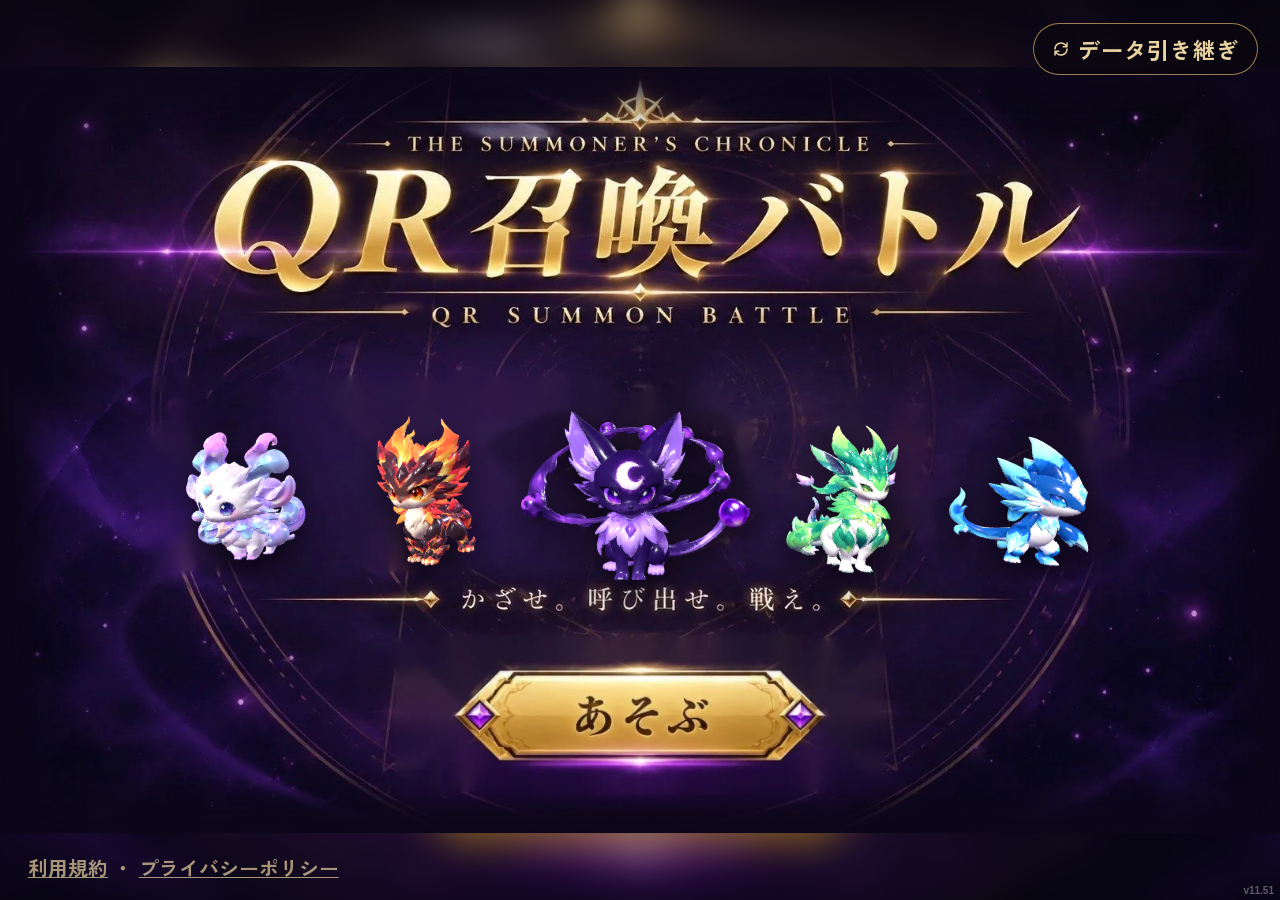
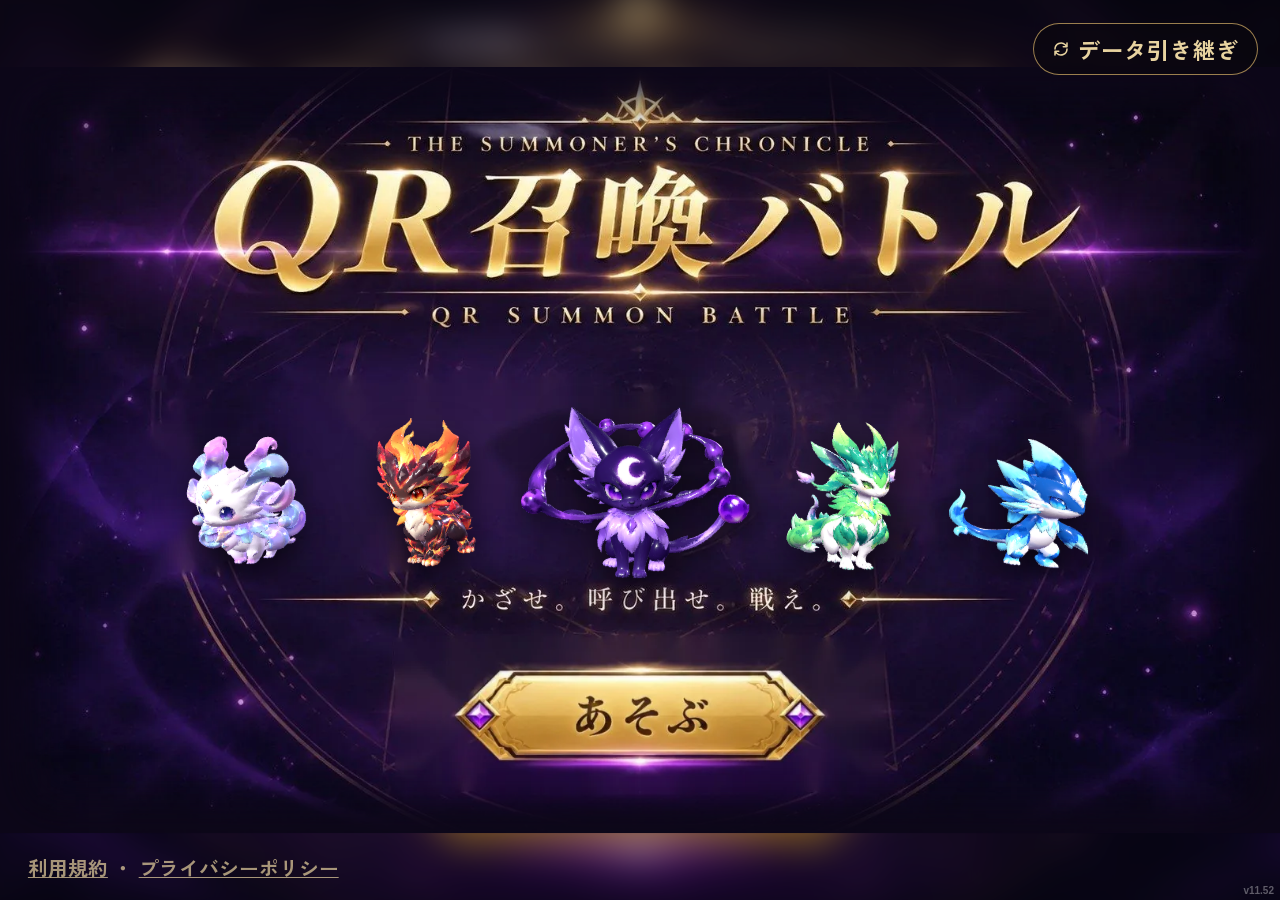
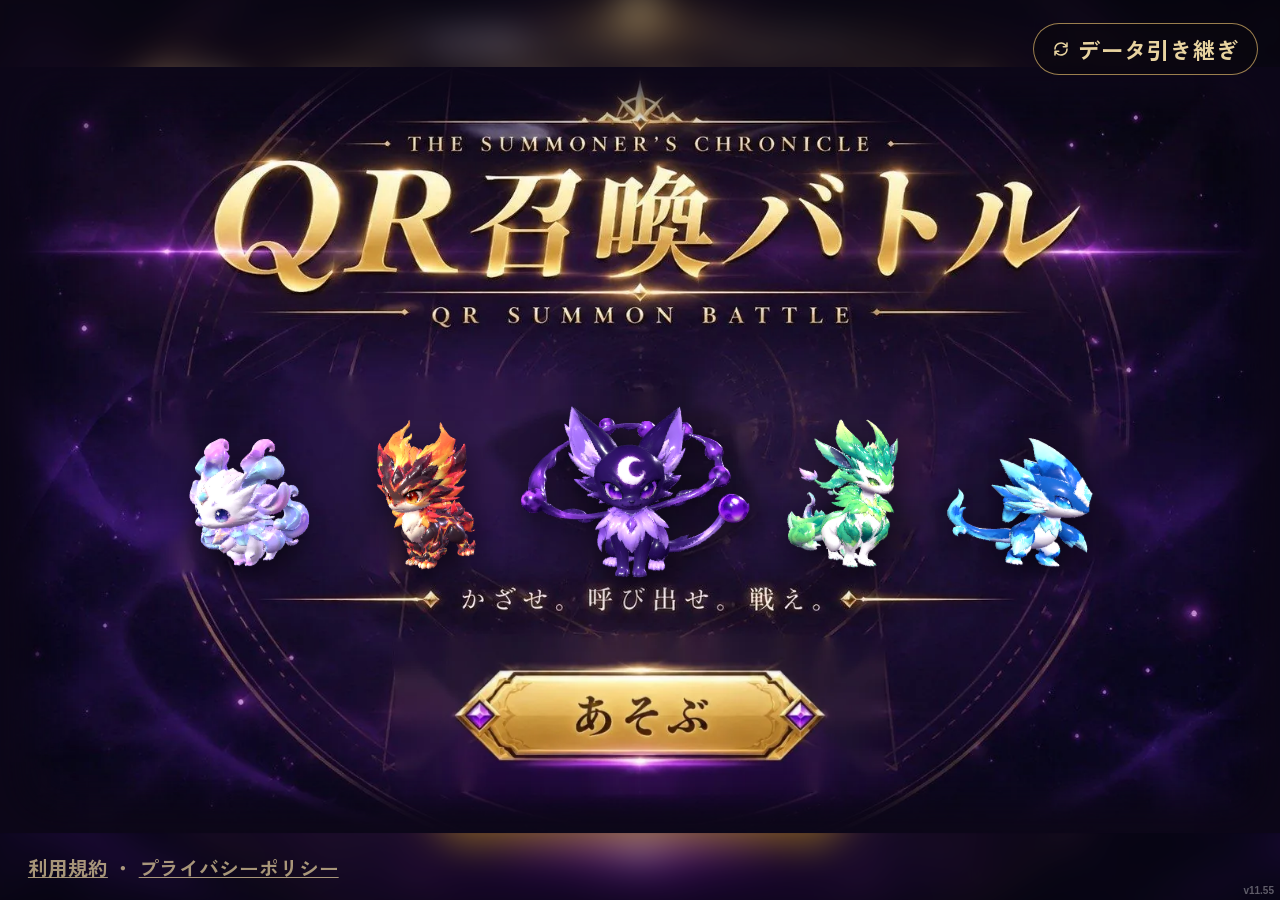
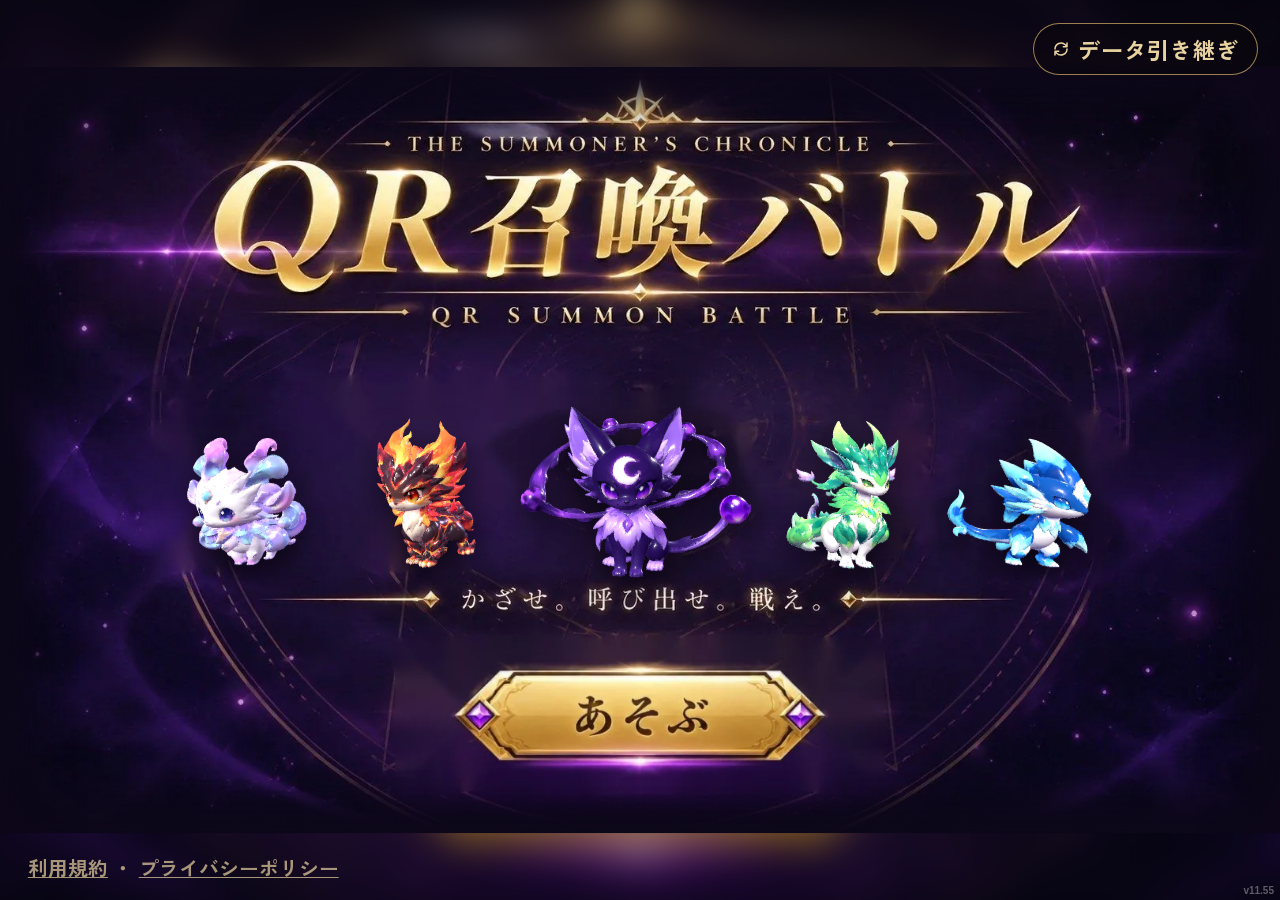
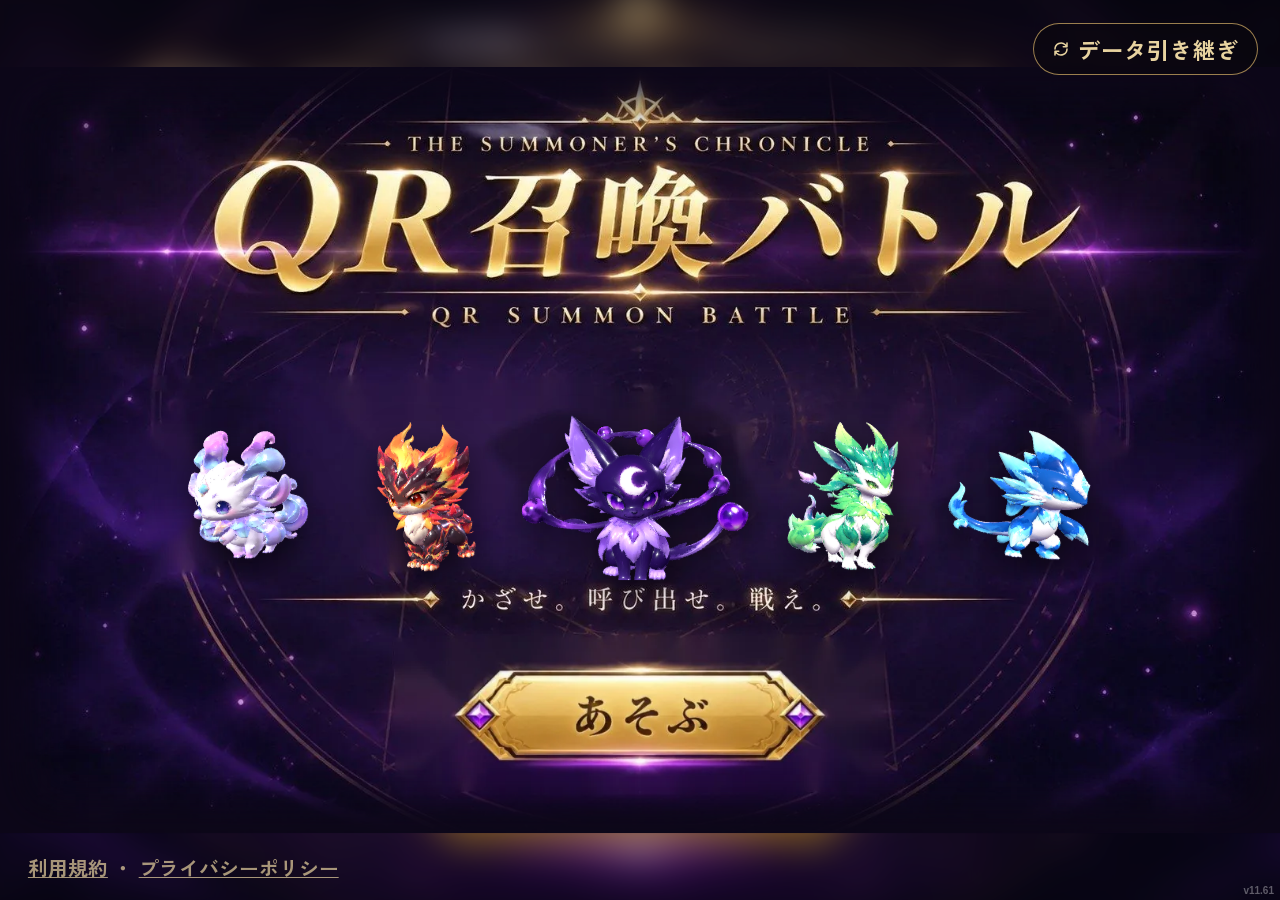
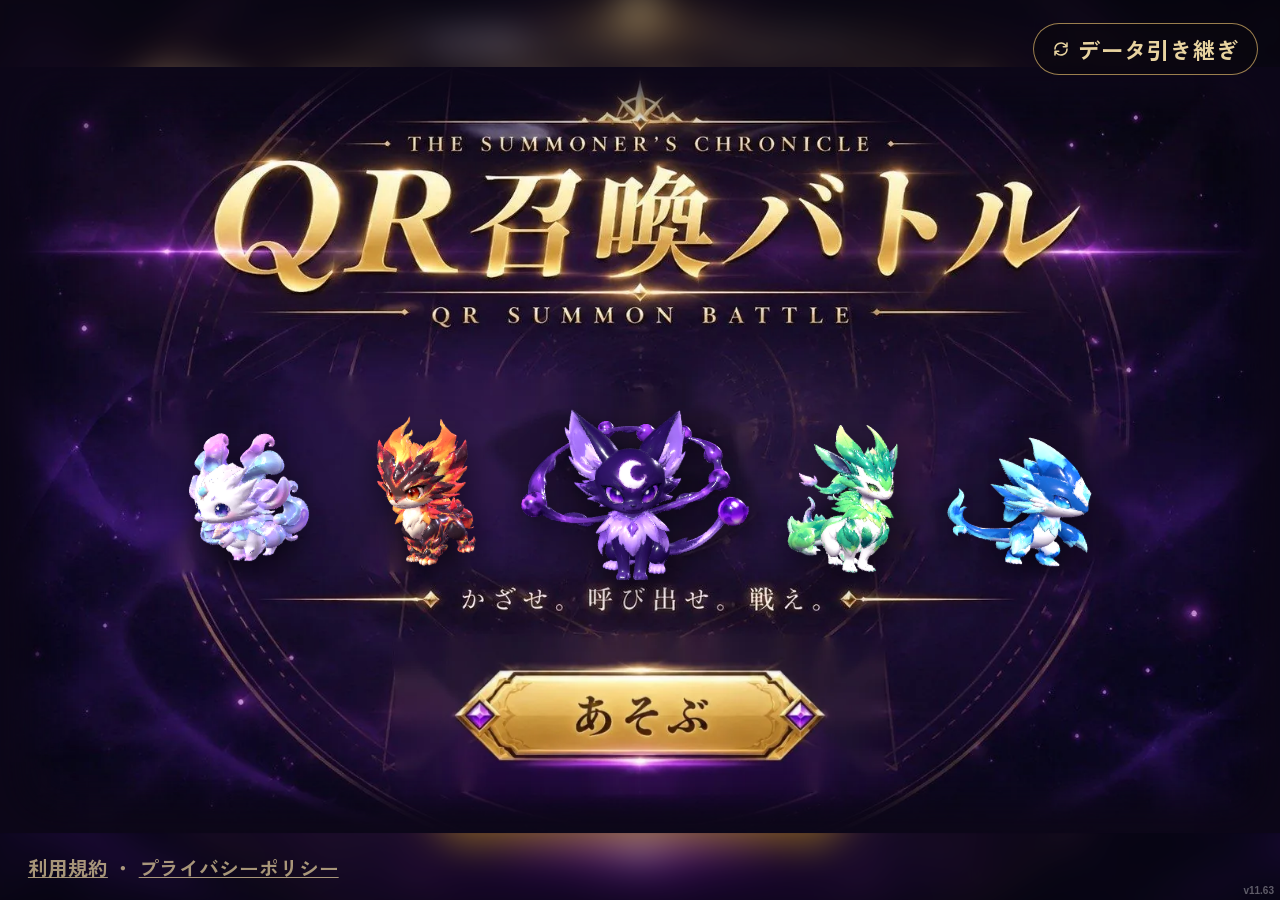
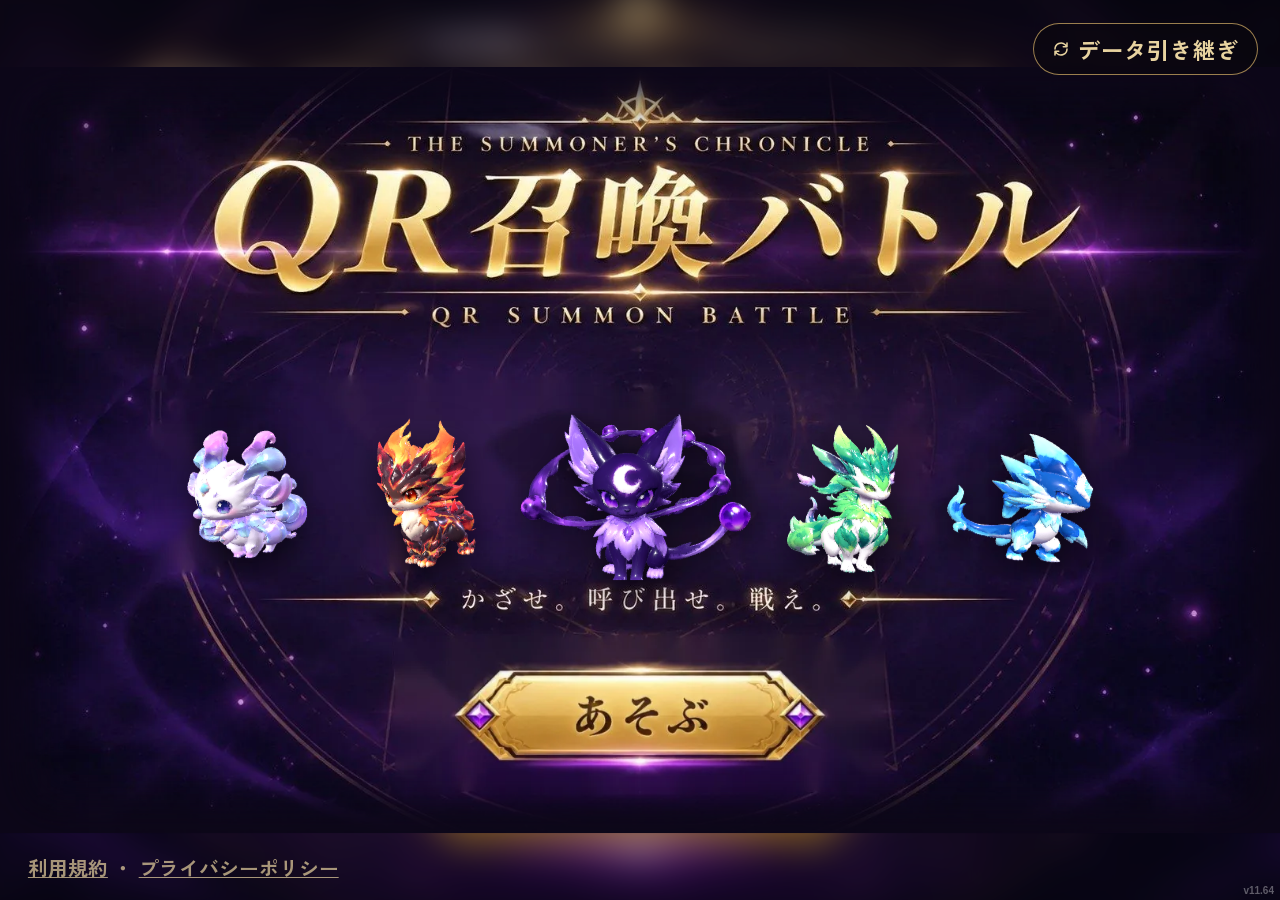
